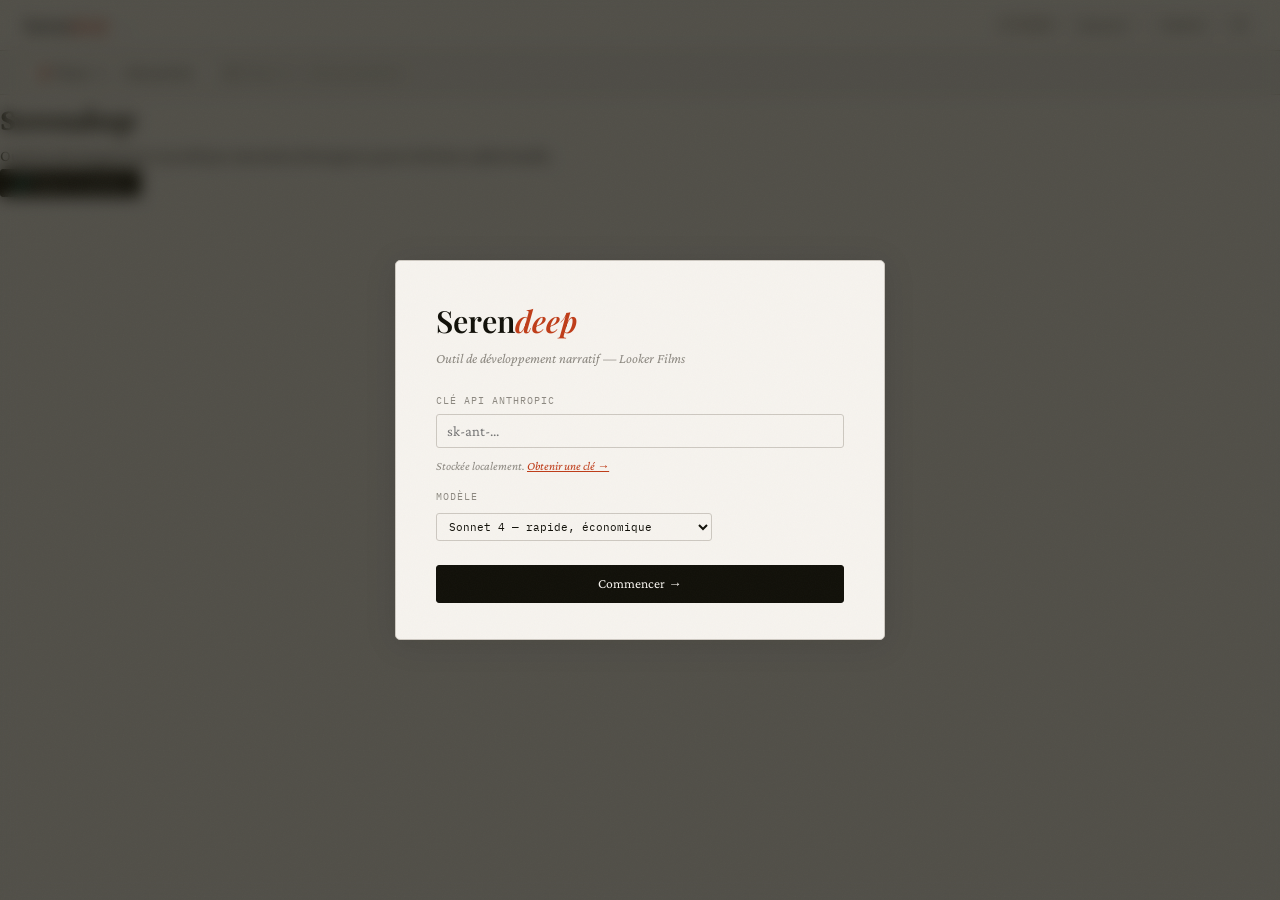
==== index.html @ 2fc007d0 "Add files via upload" ====
<!DOCTYPE html>
<html lang="fr">
<head>
<meta charset="UTF-8">
<meta name="viewport" content="width=device-width, initial-scale=1.0">
<title>Serendeep v2.1 — Tab Nuages</title>
<meta name="description" content="Outil de développement narratif par saturation/émergence">

<style>
/* ══════════════════════════════════════════
   SERENDEEP - Phase 1
   Looker Films - Outil de développement narratif
   ══════════════════════════════════════════ */

@import url('https://fonts.googleapis.com/css2?family=Playfair+Display:ital,wght@0,400;0,600;1,400&family=IBM+Plex+Mono:wght@300;400&family=Crimson+Pro:wght@300;400;500;600&display=swap');

/* === RESET & BASE === */
*,*::before,*::after{box-sizing:border-box;margin:0;padding:0}

:root{
  /* Palette papier/encre */
  --ink:#111009;
  --paper:#f6f3ee;
  --paper2:#edeae4;
  --paper3:#e2ddd6;
  --white:#fff;
  
  /* Accents */
  --accent:#bf3c18;
  --muted:#8c8880;
  --border:#cdc8c0;
  --green:#3a6b49;
  --orange:#c47a1a;
  --blue:#2a5a8a;
  --purple:#6b3a8a;
  
  /* Ombres */
  --shadow:0 1px 8px rgba(17,16,9,.07),0 2px 20px rgba(17,16,9,.04);
  --shadow-lg:0 4px 32px rgba(17,16,9,.12);
}

html,body{
  height:100%;
  background:var(--paper);
  color:var(--ink);
  font-family:'Crimson Pro',serif;
  font-size:16px;
  line-height:1.55;
}

/* Texture papier */
body::after{
  content:'';
  position:fixed;
  inset:0;
  pointer-events:none;
  z-index:9999;
  opacity:.4;
  background-image:url("data:image/svg+xml,%3Csvg xmlns='http://www.w3.org/2000/svg' width='200' height='200'%3E%3Cfilter id='n'%3E%3CfeTurbulence type='fractalNoise' baseFrequency='.85' numOctaves='4' stitchTiles='stitch'/%3E%3C/filter%3E%3Crect width='200' height='200' filter='url(%23n)' opacity='.07'/%3E%3C/svg%3E");
}

#app{
  display:flex;
  flex-direction:column;
  height:100vh;
  overflow:hidden;
}

/* === HEADER === */
#hdr{
  display:flex;
  align-items:center;
  justify-content:space-between;
  padding:11px 24px;
  border-bottom:1px solid var(--border);
  background:rgba(246,243,238,.94);
  backdrop-filter:blur(10px);
  flex-shrink:0;
  z-index:50;
}

.hdr-l{
  display:flex;
  align-items:baseline;
  gap:14px;
}

.logo{
  font-family:'Playfair Display',serif;
  font-size:1.1rem;
  font-weight:600;
}

.logo em{
  color:var(--accent);
  font-style:italic;
}

#proj-lbl{
  font-family:'IBM Plex Mono',monospace;
  font-size:.67rem;
  color:var(--muted);
  cursor:pointer;
  border-bottom:1px dashed var(--border);
  padding-bottom:1px;
  transition:color .15s;
  max-width:220px;
  overflow:hidden;
  text-overflow:ellipsis;
  white-space:nowrap;
}

#proj-lbl:hover{color:var(--ink)}

#ctr{
  font-family:'IBM Plex Mono',monospace;
  font-size:.62rem;
  background:var(--paper3);
  padding:2px 8px;
  border-radius:20px;
  color:var(--muted);
}

.hdr-r{
  display:flex;
  gap:7px;
  align-items:center;
}

/* === PHASE SWITCHER === */
#phase-switcher{
  display:flex;
  gap:0;
  padding:8px 24px;
  border-bottom:1px solid var(--border);
  background:var(--paper2);
}

.phase-btn{
  font-family:'IBM Plex Mono',monospace;
  font-size:.72rem;
  padding:6px 16px;
  border:none;
  background:transparent;
  color:var(--muted);
  cursor:pointer;
  transition:all .2s;
  border-radius:3px;
  display:flex;
  align-items:center;
  gap:6px;
}

.phase-btn:hover{
  background:var(--paper);
  color:var(--ink);
}

.phase-btn.active{
  background:var(--paper);
  color:var(--ink);
  font-weight:500;
}

.phase-dot{
  font-size:.9rem;
  line-height:1;
}

.phase-btn.active .phase-dot{
  color:var(--accent);
}

/* === BUTTONS === */
.btn{
  font-family:'Crimson Pro',serif;
  font-size:.85rem;
  padding:5px 13px;
  border-radius:3px;
  border:1px solid var(--border);
  background:transparent;
  color:var(--ink);
  cursor:pointer;
  transition:all .15s;
}

.btn:hover{
  background:var(--paper2);
  border-color:var(--muted);
}

.btn-ink{
  background:var(--ink);
  color:var(--paper);
  border-color:var(--ink);
}

.btn-ink:hover{
  background:#2c2a26;
}

.btn-sm{
  font-size:.77rem;
  padding:4px 10px;
}

.btn-danger{
  color:var(--accent);
}

.btn-danger:hover{
  background:#fdf0ec;
  border-color:#e8a898;
}

.btn-green{
  color:var(--green);
  border-color:var(--green);
}

.btn-green:hover{
  background:#eef6f1;
}

.btn-ghost{
  border-color:transparent;
}

.btn-ghost:hover{
  background:var(--paper2);
  border-color:var(--border);
}

/* === TABS === */
#tabs{
  display:flex;
  padding:0 24px;
  border-bottom:1px solid var(--border);
  background:var(--paper);
  flex-shrink:0;
}

.tab{
  font-family:'IBM Plex Mono',monospace;
  font-size:.68rem;
  letter-spacing:.1em;
  text-transform:uppercase;
  padding:10px 16px;
  border:none;
  background:none;
  color:var(--muted);
  cursor:pointer;
  border-bottom:2px solid transparent;
  margin-bottom:-1px;
  transition:all .15s;
}

.tab:hover{color:var(--ink)}

.tab.on{
  color:var(--ink);
  border-bottom-color:var(--accent);
}

/* === MAIN === */
#main{
  flex:1;
  overflow:hidden;
  display:flex;
  position:relative;
}

.sec{
  display:none;
  flex:1;
  overflow-y:auto;
  padding:22px 24px;
  flex-direction:column;
}

.sec.on{display:flex}

/* === TOOLBAR === */
.toolbar{
  display:flex;
  gap:6px;
  align-items:center;
  flex-wrap:wrap;
  margin-bottom:16px;
}

.fbtn{
  font-family:'IBM Plex Mono',monospace;
  font-size:.63rem;
  letter-spacing:.07em;
  text-transform:uppercase;
  padding:4px 11px;
  border-radius:2px;
  border:1px solid var(--border);
  background:transparent;
  color:var(--muted);
  cursor:pointer;
  transition:all .15s;
}

.fbtn:hover,.fbtn.on{
  background:var(--ink);
  color:var(--paper);
  border-color:var(--ink);
}

.tsep{
  width:1px;
  height:20px;
  background:var(--border);
  margin:0 2px;
}

.srch-w{
  position:relative;
  display:flex;
  align-items:center;
}

.srch-w svg{
  position:absolute;
  left:8px;
  color:var(--muted);
  pointer-events:none;
}

#srch{
  font-family:'Crimson Pro',serif;
  font-size:.87rem;
  padding:5px 10px 5px 28px;
  border:1px solid var(--border);
  border-radius:3px;
  background:var(--white);
  color:var(--ink);
  outline:none;
  width:190px;
  transition:border-color .15s;
}

#srch:focus{border-color:var(--muted)}
#srch::placeholder{color:var(--muted);font-style:italic}

/* === ADD FORM === */
#add-form{
  background:var(--white);
  border:1px dashed var(--border);
  border-radius:4px;
  padding:13px;
  margin-bottom:16px;
  display:none;
  flex-direction:column;
  gap:9px;
}

#add-form.on{display:flex}

#add-txt{
  font-family:'Crimson Pro',serif;
  font-size:.92rem;
  line-height:1.6;
  padding:9px;
  border:1px solid var(--border);
  border-radius:3px;
  resize:vertical;
  min-height:80px;
  background:var(--paper);
  color:var(--ink);
  outline:none;
  transition:border-color .15s;
}

#add-txt:focus{border-color:var(--muted)}

.form-row{
  display:flex;
  gap:7px;
  align-items:center;
}

.img-drop{
  flex:1;
  border:1px dashed var(--border);
  border-radius:3px;
  padding:7px 10px;
  text-align:center;
  cursor:pointer;
  font-size:.78rem;
  color:var(--muted);
  font-style:italic;
  transition:all .15s;
}

.img-drop:hover,.img-drop.drag{
  background:var(--paper2);
  border-color:var(--muted);
}

#img-in{display:none}

/* === CLOUD GRID === */
#cgrid{
  display:grid;
  grid-template-columns:repeat(auto-fill,minmax(225px,1fr));
  gap:11px;
  align-content:start;
}

.ccard{
  background:var(--white);
  border:1px solid var(--border);
  border-radius:4px;
  padding:12px;
  cursor:pointer;
  transition:all .17s;
  position:relative;
  box-shadow:var(--shadow);
  display:flex;
  flex-direction:column;
  min-height:105px;
  user-select:none;
}

.ccard:hover{
  box-shadow:var(--shadow-lg);
  transform:translateY(-1px);
}

.ccard.sel{
  border:2px solid var(--green);
  box-shadow:0 0 0 3px rgba(58,107,73,.13),var(--shadow);
}

.ccard.si{border-left:3px solid var(--orange)}
.ccard.se{opacity:.56;background:var(--paper2)}
.ccard.sc{border-left:3px solid var(--green)}
.ccard.sv{border-top:2px solid var(--green)}

.chk{
  position:absolute;
  top:8px;
  right:8px;
  width:16px;
  height:16px;
  border:1.5px solid var(--border);
  border-radius:3px;
  display:flex;
  align-items:center;
  justify-content:center;
  font-size:9px;
  background:var(--white);
  transition:all .13s;
  pointer-events:none;
}

.ccard.sel .chk{
  background:var(--green);
  border-color:var(--green);
  color:var(--paper);
}

.cimg-w{
  position:relative;
  margin-bottom:7px;
}

.cimg-w img{
  width:100%;
  height:76px;
  object-fit:cover;
  border-radius:2px;
  display:block;
}

.rm-img{
  position:absolute;
  top:3px;
  right:3px;
  width:17px;
  height:17px;
  background:rgba(17,16,9,.6);
  color:white;
  border:none;
  border-radius:2px;
  cursor:pointer;
  font-size:10px;
  display:flex;
  align-items:center;
  justify-content:center;
  opacity:0;
  transition:opacity .13s;
}

.cimg-w:hover .rm-img{opacity:1}

.ctxt{
  font-size:.85rem;
  line-height:1.5;
  flex:1;
  overflow:hidden;
  display:-webkit-box;
  -webkit-line-clamp:5;
  -webkit-box-orient:vertical;
}

.cmeaning{
  font-size:.77rem;
  color:var(--green);
  font-style:italic;
  line-height:1.45;
  margin-top:6px;
  padding-top:5px;
  border-top:1px solid #d4e8db;
}

.cfooter{
  display:flex;
  gap:4px;
  margin-top:8px;
  align-items:center;
  flex-wrap:wrap;
}

.tag{
  font-family:'IBM Plex Mono',monospace;
  font-size:.58rem;
  letter-spacing:.04em;
  padding:2px 5px;
  border-radius:2px;
  border:1px solid var(--border);
  color:var(--muted);
  cursor:pointer;
  transition:all .13s;
}

.tag:hover{background:var(--paper2)}

.t-imp{
  color:var(--orange);
  border-color:var(--orange);
  background:#fdf6ee;
}

.t-exp{background:var(--paper3)}

.t-cmb{
  color:var(--green);
  border-color:var(--green);
  background:#eef6f1;
}

.cacts{
  display:flex;
  gap:2px;
  margin-left:auto;
}

.icbtn{
  background:none;
  border:none;
  cursor:pointer;
  color:var(--muted);
  font-size:.78rem;
  padding:2px 4px;
  border-radius:2px;
  transition:all .13s;
}

.icbtn:hover{
  background:var(--paper2);
  color:var(--ink);
}

.icbtn.del:hover{color:var(--accent)}

.legend{
  display:flex;
  gap:14px;
  margin-top:14px;
  padding-top:11px;
  border-top:1px solid var(--border);
}

.li{
  display:flex;
  align-items:center;
  gap:5px;
  font-size:.76rem;
  color:var(--muted);
}

.ls{
  width:13px;
  height:13px;
  border-radius:2px;
  border:2px solid currentColor;
  flex-shrink:0;
}

.ls.lx{
  border-color:var(--border);
  background:var(--paper3);
}

.ls.li_{border-color:var(--orange)}
.ls.lc{border-color:var(--green)}

.empty{
  grid-column:1/-1;
  display:flex;
  flex-direction:column;
  align-items:center;
  gap:9px;
  padding:46px 20px;
  color:var(--muted);
  text-align:center;
  font-style:italic;
}

.empty .ei{
  font-size:1.7rem;
  opacity:.3;
}

/* === TESTS === */
#sec-tests{gap:14px}

.tgrid{
  display:grid;
  grid-template-columns:1fr 1fr;
  gap:14px;
  flex:1;
  min-height:0;
}

.panel{
  background:var(--white);
  border:1px solid var(--border);
  border-radius:4px;
  padding:16px;
  display:flex;
  flex-direction:column;
  box-shadow:var(--shadow);
  overflow:hidden;
}

.ptitle{
  font-family:'IBM Plex Mono',monospace;
  font-size:.63rem;
  letter-spacing:.1em;
  text-transform:uppercase;
  color:var(--muted);
  margin-bottom:12px;
  padding-bottom:9px;
  border-bottom:1px solid var(--paper3);
  display:flex;
  align-items:center;
  justify-content:space-between;
}

.chips{
  display:flex;
  flex-wrap:wrap;
  gap:5px;
  margin-bottom:10px;
  min-height:30px;
}

.chip{
  font-family:'Crimson Pro',serif;
  font-size:.8rem;
  padding:3px 9px;
  background:var(--paper2);
  border:1px solid var(--border);
  border-radius:20px;
  display:flex;
  align-items:center;
  gap:5px;
}

.chip-x{
  cursor:pointer;
  color:var(--muted);
  line-height:1;
  font-size:.88rem;
  transition:color .12s;
}

.chip-x:hover{color:var(--accent)}

/* Analyse mode buttons */
.mode-bar{
  display:flex;
  gap:5px;
  margin-bottom:10px;
}

.mdbtn{
  font-family:'IBM Plex Mono',monospace;
  font-size:.6rem;
  letter-spacing:.06em;
  text-transform:uppercase;
  padding:4px 10px;
  border-radius:2px;
  border:1px solid var(--border);
  background:transparent;
  color:var(--muted);
  cursor:pointer;
  transition:all .13s;
}

.mdbtn:hover{
  border-color:var(--muted);
  color:var(--ink);
}

.mdbtn.on-dev{
  background:var(--ink);
  color:var(--paper);
  border-color:var(--ink);
}

.mdbtn.on-psy{
  background:var(--purple);
  color:var(--paper);
  border-color:var(--purple);
}

.mdbtn.on-res{
  background:var(--accent);
  color:var(--paper);
  border-color:var(--accent);
}

.aout{
  font-size:.88rem;
  line-height:1.7;
  color:var(--ink);
  flex:1;
  overflow-y:auto;
  white-space:pre-wrap;
  padding:9px;
  background:var(--paper);
  border-radius:3px;
  min-height:90px;
}

.aout.ph{
  color:var(--muted);
  font-style:italic;
}

.abar{
  display:flex;
  gap:7px;
  align-items:center;
  margin-top:9px;
  border-top:1px solid var(--paper3);
  padding-top:9px;
}

.nminput{
  flex:1;
  font-family:'Crimson Pro',serif;
  font-size:.86rem;
  padding:5px 9px;
  border:1px solid var(--border);
  border-radius:3px;
  background:var(--paper);
  color:var(--ink);
  outline:none;
}

.nminput:focus{border-color:var(--muted)}

.slist{
  display:flex;
  flex-direction:column;
  gap:6px;
  overflow-y:auto;
  flex:1;
}

.si{
  padding:9px 12px;
  border:1px solid var(--border);
  border-radius:3px;
  transition:all .13s;
  display:flex;
  align-items:flex-start;
  gap:9px;
}

.si:hover{background:var(--paper2)}

.si-body{
  flex:1;
  min-width:0;
}

.si-name{
  font-size:.88rem;
  font-weight:500;
  margin-bottom:2px;
}

.si-desc{
  font-size:.74rem;
  color:var(--muted);
  white-space:nowrap;
  overflow:hidden;
  text-overflow:ellipsis;
}

.si-acts{
  display:flex;
  gap:4px;
  flex-shrink:0;
}

/* === TEASER === */
#sec-teaser{gap:14px}

.tagrid{
  display:grid;
  grid-template-columns:3fr 2fr;
  gap:14px;
  flex:1;
  min-height:0;
}

.tsrc{
  font-family:'IBM Plex Mono',monospace;
  font-size:.63rem;
  color:var(--muted);
  margin-bottom:7px;
  font-style:italic;
}

.tarea{
  font-family:'Crimson Pro',serif;
  font-size:1rem;
  line-height:1.82;
  padding:14px;
  border:1px solid var(--border);
  border-radius:3px;
  background:var(--paper);
  color:var(--ink);
  outline:none;
  resize:none;
  flex:1;
  min-height:180px;
  transition:border-color .15s;
  width:100%;
}

.tarea:focus{border-color:var(--muted)}

.tctrl{
  display:flex;
  gap:7px;
  margin-top:9px;
  align-items:center;
}

.ph2btn{
  background:var(--green);
  color:white;
  border:none;
  padding:6px 14px;
  border-radius:3px;
  font-family:'Crimson Pro',serif;
  font-size:.86rem;
  cursor:pointer;
  transition:background .15s;
}

.ph2btn:hover{background:#2f5a3b}

/* === PROJETS SECTION === */
#sec-projets{gap:0}

.proj-grid{
  display:grid;
  grid-template-columns:repeat(auto-fill,minmax(260px,1fr));
  gap:12px;
  margin-top:20px;
}

.proj-card{
  background:var(--white);
  border:1px solid var(--border);
  border-radius:4px;
  padding:18px;
  box-shadow:var(--shadow);
  cursor:pointer;
  transition:all .17s;
  position:relative;
}

.proj-card:hover{
  box-shadow:var(--shadow-lg);
  transform:translateY(-1px);
}

.proj-card.active-proj{
  border:2px solid var(--green);
  background:#f6fbf7;
}

.proj-card-name{
  font-family:'Playfair Display',serif;
  font-size:1rem;
  font-style:italic;
  margin-bottom:4px;
}

.proj-card-meta{
  font-family:'IBM Plex Mono',monospace;
  font-size:.62rem;
  color:var(--muted);
}

.proj-card-acts{
  display:flex;
  gap:5px;
  margin-top:12px;
}

.new-proj-form{
  background:var(--white);
  border:1px dashed var(--border);
  border-radius:4px;
  padding:16px;
  display:none;
  flex-direction:column;
  gap:9px;
  margin-top:12px;
}

.new-proj-form.on{display:flex}

/* === JOURNAL === */
#journal-modal{
  position:fixed;
  inset:0;
  background:rgba(17,16,9,.5);
  backdrop-filter:blur(4px);
  z-index:450;
  display:none;
  align-items:center;
  justify-content:center;
}

#journal-modal.on{display:flex}

#journal-inner{
  background:var(--paper);
  border:1px solid var(--border);
  border-radius:5px;
  width:580px;
  max-width:95vw;
  max-height:80vh;
  display:flex;
  flex-direction:column;
  box-shadow:var(--shadow-lg);
}

#journal-hdr{
  padding:16px 20px;
  border-bottom:1px solid var(--border);
  display:flex;
  align-items:center;
  gap:10px;
}

#journal-hdr h3{
  flex:1;
  font-family:'Playfair Display',serif;
  font-size:1rem;
  font-style:italic;
}

#journal-list{
  flex:1;
  overflow-y:auto;
  padding:14px 20px;
  display:flex;
  flex-direction:column;
  gap:6px;
}

.jentry{
  display:flex;
  gap:10px;
  align-items:baseline;
  padding:6px 0;
  border-bottom:1px solid var(--paper3);
}

.jentry:last-child{border-bottom:none}

.jtime{
  font-family:'IBM Plex Mono',monospace;
  font-size:.6rem;
  color:var(--muted);
  flex-shrink:0;
  width:82px;
}

.jtype{
  font-family:'IBM Plex Mono',monospace;
  font-size:.6rem;
  letter-spacing:.06em;
  text-transform:uppercase;
  flex-shrink:0;
  width:90px;
}

.jtype.jt-nuage{color:var(--blue)}
.jtype.jt-sens{color:var(--green)}
.jtype.jt-combo{color:var(--orange)}
.jtype.jt-teaser{color:var(--accent)}
.jtype.jt-analyse{color:var(--purple)}

.jtxt{
  font-size:.83rem;
  color:var(--ink);
  flex:1;
  line-height:1.4;
}

/* === DIALOG PANEL === */
#dlgp{
  position:fixed;
  top:0;
  right:0;
  width:900px;
  max-width:95vw;
  height:100vh;
  background:rgba(246,243,238,.96);
  backdrop-filter:blur(14px);
  border-left:1px solid var(--border);
  box-shadow:-2px 0 24px rgba(17,16,9,.09);
  display:flex;
  flex-direction:column;
  transform:translateX(100%);
  transition:transform .27s cubic-bezier(.4,0,.2,1);
  z-index:200;
}

#dlgp.on{transform:translateX(0)}

#dlghdr{
  padding:14px 16px;
  border-bottom:1px solid var(--border);
  display:flex;
  align-items:center;
  gap:9px;
  flex-shrink:0;
}

#dlgtitle{
  font-family:'IBM Plex Mono',monospace;
  font-size:.66rem;
  letter-spacing:.1em;
  text-transform:uppercase;
  color:var(--muted);
  flex:1;
}

#dlgmode{
  font-family:'IBM Plex Mono',monospace;
  font-size:.6rem;
  padding:2px 7px;
  background:var(--paper3);
  border-radius:10px;
  color:var(--muted);
}

#dlgctx{
  padding:9px 16px;
  font-size:.78rem;
  color:var(--muted);
  font-style:italic;
  border-bottom:1px solid var(--border);
  line-height:1.45;
  max-height:68px;
  overflow:hidden;
  display:none;
}

/* Dialog mode selector */
#dlg-mode-bar{
  display:flex;
  gap:4px;
  padding:8px 16px;
  border-bottom:1px solid var(--border);
  flex-shrink:0;
}

.dlgmdbtn{
  font-family:'IBM Plex Mono',monospace;
  font-size:.58rem;
  letter-spacing:.07em;
  text-transform:uppercase;
  padding:3px 8px;
  border-radius:2px;
  border:1px solid var(--border);
  background:transparent;
  color:var(--muted);
  cursor:pointer;
  transition:all .13s;
  flex:1;
  text-align:center;
}

.dlgmdbtn:hover{
  border-color:var(--muted);
  color:var(--ink);
}

.dlgmdbtn.on-dev{
  background:var(--ink);
  color:var(--paper);
  border-color:var(--ink);
}

.dlgmdbtn.on-exp{
  background:var(--blue);
  color:var(--paper);
  border-color:var(--blue);
}

.dlgmdbtn.on-psy{
  background:var(--purple);
  color:var(--paper);
  border-color:var(--purple);
}

.dlgmdbtn.on-res{
  background:var(--accent);
  color:var(--paper);
  border-color:var(--accent);
}

/* Dialogue extraction layout */
#dlg-main-content{
  flex:1;
  display:flex;
  overflow:hidden;
}

#dlg-dialogue-zone{
  flex:65%;
  display:flex;
  flex-direction:column;
  border-right:1px solid var(--border);
}

#dlg-extracted-zone{
  flex:35%;
  display:flex;
  flex-direction:column;
  background:var(--paper2);
}

#dlg-extracted-header{
  padding:12px 16px;
  border-bottom:1px solid var(--border);
  font-family:'IBM Plex Mono',monospace;
  font-size:.65rem;
  letter-spacing:.1em;
  text-transform:uppercase;
  color:var(--muted);
}

#dlg-extracted-list{
  flex:1;
  overflow-y:auto;
  padding:12px;
  display:flex;
  flex-direction:column;
  gap:8px;
}

.extracted-item{
  background:var(--white);
  border:1px solid var(--border);
  border-radius:3px;
  padding:10px;
  font-size:.85rem;
  line-height:1.5;
}

.extracted-item-label{
  font-family:'IBM Plex Mono',monospace;
  font-size:.7rem;
  color:var(--muted);
  margin-bottom:4px;
  text-transform:uppercase;
}

.extracted-item-text{
  color:var(--ink);
}

.extracted-item-actions{
  display:flex;
  gap:6px;
  margin-top:8px;
  padding-top:8px;
  border-top:1px solid var(--border);
}

#dlg-extracted-empty{
  padding:40px 20px;
  text-align:center;
  color:var(--muted);
  font-size:.85rem;
  font-style:italic;
}

/* Extract selection button */
#extract-selection-btn{
  position:fixed;
  background:var(--accent);
  color:var(--white);
  border:none;
  padding:6px 12px;
  border-radius:3px;
  font-family:'IBM Plex Mono',monospace;
  font-size:.7rem;
  text-transform:uppercase;
  cursor:pointer;
  box-shadow:var(--shadow);
  z-index:300;
  display:none;
}

#extract-selection-btn:hover{
  background:#a03315;
}

/* Extract modal */
.extract-modal{
  position:fixed;
  inset:0;
  background:rgba(17,16,9,.6);
  backdrop-filter:blur(4px);
  z-index:400;
  display:flex;
  align-items:center;
  justify-content:center;
}

.extract-modal-inner{
  background:var(--paper);
  border:1px solid var(--border);
  border-radius:6px;
  width:600px;
  max-width:95vw;
  box-shadow:var(--shadow-lg);
  padding:20px;
}

.extract-modal-title{
  font-family:'Playfair Display',serif;
  font-size:1.1rem;
  font-style:italic;
  margin-bottom:16px;
}

.extract-modal-textarea{
  width:100%;
  min-height:120px;
  font-family:'Crimson Pro',serif;
  font-size:.95rem;
  line-height:1.7;
  padding:12px;
  border:1px solid var(--border);
  border-radius:4px;
  background:var(--white);
  resize:vertical;
  margin-bottom:12px;
}

.extract-modal-label-input{
  width:100%;
  font-family:'IBM Plex Mono',monospace;
  font-size:.8rem;
  padding:8px 12px;
  border:1px solid var(--border);
  border-radius:3px;
  background:var(--white);
  margin-bottom:16px;
}

.extract-modal-actions{
  display:flex;
  gap:10px;
  justify-content:flex-end;
}

#dlgmsgs{
  flex:1;
  overflow-y:auto;
  padding:12px 16px;
  display:flex;
  flex-direction:column;
  gap:10px;
}

.msg{
  display:flex;
  flex-direction:column;
  gap:3px;
  max-width:90%;
}

.mu{
  align-self:flex-end;
  align-items:flex-end;
}

.mc{align-self:flex-start}

.mb{
  padding:8px 12px;
  border-radius:3px;
  font-size:.84rem;
  line-height:1.6;
  white-space:pre-wrap;
}

.mu .mb{
  background:var(--ink);
  color:var(--paper);
}

.mc .mb{
  background:var(--white);
  border:1px solid var(--border);
  font-style:italic;
}

.mc.mc-exp .mb{
  border-color:var(--blue);
  background:#f0f6ff;
}

.mc.mc-psy .mb{
  border-color:var(--purple);
  background:#faf6ff;
}

.mc.mc-res .mb{
  border-color:var(--accent);
  background:#fff8f6;
}

.mlbl{
  font-family:'IBM Plex Mono',monospace;
  font-size:.57rem;
  color:var(--muted);
  letter-spacing:.05em;
}

#dlginp-a{
  padding:10px 16px;
  border-top:1px solid var(--border);
  display:flex;
  gap:6px;
  flex-shrink:0;
}

#dlginp{
  flex:1;
  font-family:'Crimson Pro',serif;
  font-size:.86rem;
  padding:7px 9px;
  border:1px solid var(--border);
  border-radius:3px;
  background:var(--paper);
  color:var(--ink);
  outline:none;
  resize:none;
  height:52px;
  line-height:1.5;
  transition:border-color .15s;
}

#dlginp:focus{border-color:var(--muted)}

#dlg-meaning-zone{
  padding:10px 16px;
  border-top:1px solid var(--border);
  background:var(--paper2);
  flex-shrink:0;
}

#dlg-meaning-lbl{
  font-family:'IBM Plex Mono',monospace;
  font-size:.58rem;
  letter-spacing:.1em;
  text-transform:uppercase;
  color:var(--muted);
  margin-bottom:5px;
}

#dlg-meaning-txt{
  width:100%;
  font-family:'Crimson Pro',serif;
  font-size:.84rem;
  padding:6px 9px;
  border:1px solid var(--border);
  border-radius:3px;
  background:var(--white);
  color:var(--ink);
  outline:none;
  resize:none;
  height:48px;
  line-height:1.5;
  transition:border-color .15s;
}

#dlg-meaning-txt:focus{border-color:var(--green)}

#dlg-meaning-bar{
  display:flex;
  gap:5px;
  margin-top:5px;
  align-items:center;
}

.meaning-status{
  font-size:.74rem;
  color:var(--green);
  font-style:italic;
  flex:1;
}

/* === GLOBAL MODAL === */
#gm{
  position:fixed;
  inset:0;
  background:rgba(17,16,9,.5);
  backdrop-filter:blur(4px);
  z-index:300;
  display:none;
  align-items:center;
  justify-content:center;
}

#gm.on{display:flex}

#gmi{
  background:var(--paper);
  border:1px solid var(--border);
  border-radius:5px;
  width:640px;
  max-width:95vw;
  max-height:80vh;
  display:flex;
  flex-direction:column;
  box-shadow:var(--shadow-lg);
}

#gmhdr{
  padding:16px 20px;
  border-bottom:1px solid var(--border);
  display:flex;
  align-items:center;
  gap:10px;
}

#gmtitle{
  flex:1;
  font-family:'Playfair Display',serif;
  font-size:1.05rem;
  font-style:italic;
}

#gmmsgs{
  flex:1;
  overflow-y:auto;
  padding:16px 20px;
  display:flex;
  flex-direction:column;
  gap:12px;
}

#gminpa{
  padding:12px 20px;
  border-top:1px solid var(--border);
  display:flex;
  gap:7px;
  flex-shrink:0;
}

#gminp{
  flex:1;
  font-family:'Crimson Pro',serif;
  font-size:.88rem;
  padding:8px 11px;
  border:1px solid var(--border);
  border-radius:3px;
  background:var(--paper);
  color:var(--ink);
  outline:none;
  resize:none;
  height:60px;
  line-height:1.5;
  transition:border-color .15s;
}

#gminp:focus{border-color:var(--muted)}

/* === SETUP MODAL === */
#sm{
  position:fixed;
  inset:0;
  background:rgba(17,16,9,.72);
  backdrop-filter:blur(8px);
  z-index:500;
  display:flex;
  align-items:center;
  justify-content:center;
}

#smi{
  background:var(--paper);
  border:1px solid var(--border);
  border-radius:5px;
  padding:36px 40px;
  width:490px;
  max-width:95vw;
  box-shadow:var(--shadow-lg);
}

.slogo{
  font-family:'Playfair Display',serif;
  font-size:1.9rem;
  font-weight:600;
  margin-bottom:4px;
}

.slogo em{
  color:var(--accent);
  font-style:italic;
}

.ssub{
  color:var(--muted);
  font-size:.86rem;
  font-style:italic;
  margin-bottom:24px;
}

.fg{
  display:flex;
  flex-direction:column;
  gap:5px;
  margin-bottom:14px;
}

.fl{
  font-family:'IBM Plex Mono',monospace;
  font-size:.63rem;
  letter-spacing:.1em;
  text-transform:uppercase;
  color:var(--muted);
}

.fi{
  font-family:'Crimson Pro',serif;
  font-size:.92rem;
  padding:8px 10px;
  border:1px solid var(--border);
  border-radius:3px;
  background:var(--paper);
  color:var(--ink);
  outline:none;
  transition:border-color .15s;
}

.fi:focus{border-color:var(--muted)}

.snote{
  font-size:.76rem;
  color:var(--muted);
  font-style:italic;
  line-height:1.5;
  margin-top:4px;
}

.snote a{color:var(--accent)}

.setup-row{
  display:flex;
  gap:8px;
  align-items:center;
  margin-top:4px;
}

.model-sel{
  font-family:'IBM Plex Mono',monospace;
  font-size:.7rem;
  padding:5px 8px;
  border:1px solid var(--border);
  border-radius:3px;
  background:var(--paper);
  color:var(--ink);
  outline:none;
  cursor:pointer;
}

/* === COMPARE === */
#cpm{
  position:fixed;
  inset:0;
  background:rgba(17,16,9,.5);
  backdrop-filter:blur(4px);
  z-index:400;
  display:none;
  align-items:center;
  justify-content:center;
}

#cpm.on{display:flex}

#cpmi{
  background:var(--paper);
  border:1px solid var(--border);
  border-radius:5px;
  width:800px;
  max-width:96vw;
  max-height:82vh;
  display:flex;
  flex-direction:column;
  box-shadow:var(--shadow-lg);
}

#cpmhdr{
  padding:14px 20px;
  border-bottom:1px solid var(--border);
  display:flex;
  align-items:center;
  gap:10px;
}

#cpmhdr h3{
  flex:1;
  font-family:'Playfair Display',serif;
  font-size:.98rem;
  font-style:italic;
}

#cpmbody{
  display:grid;
  grid-template-columns:1fr 1fr;
  flex:1;
  overflow:hidden;
}

.ccol{
  padding:18px;
  overflow-y:auto;
  border-right:1px solid var(--border);
}

.ccol:last-child{border-right:none}

.cctitle{
  font-family:'IBM Plex Mono',monospace;
  font-size:.65rem;
  color:var(--muted);
  margin-bottom:10px;
  text-transform:uppercase;
  letter-spacing:.08em;
}

.ccitem{
  padding:7px 9px;
  background:var(--white);
  border:1px solid var(--border);
  border-radius:3px;
  font-size:.84rem;
  line-height:1.45;
  margin-bottom:5px;
}

.ccana{
  font-size:.86rem;
  line-height:1.68;
  font-style:italic;
  white-space:pre-wrap;
  color:var(--ink);
  margin-top:12px;
}

/* === NOTIF === */
#notif{
  position:fixed;
  bottom:20px;
  left:50%;
  transform:translateX(-50%) translateY(14px);
  background:var(--ink);
  color:var(--paper);
  padding:8px 16px;
  border-radius:3px;
  font-size:.82rem;
  opacity:0;
  transition:all .22s;
  z-index:9998;
  pointer-events:none;
  white-space:nowrap;
}

#notif.on{
  opacity:1;
  transform:translateX(-50%) translateY(0);
}

/* === LOADING === */
.loading{
  display:inline-flex;
  gap:4px;
  align-items:center;
}

.loading span{
  width:5px;
  height:5px;
  background:var(--muted);
  border-radius:50%;
  animation:db 1.2s infinite;
}

.loading span:nth-child(2){animation-delay:.2s}
.loading span:nth-child(3){animation-delay:.4s}

@keyframes db{
  0%,80%,100%{
    transform:translateY(0);
    opacity:.4;
  }
  40%{
    transform:translateY(-5px);
    opacity:1;
  }
}

/* === SCROLLBAR === */
::-webkit-scrollbar{width:4px;height:4px}
::-webkit-scrollbar-track{background:transparent}
::-webkit-scrollbar-thumb{background:var(--border);border-radius:2px}

.fi-ta{
  font-family:'Crimson Pro',serif;
  font-size:.85rem;
  padding:7px 9px;
  border:1px solid var(--border);
  border-radius:3px;
  background:var(--paper);
  color:var(--ink);
  outline:none;
  resize:none;
  line-height:1.5;
  transition:border-color .15s;
}

.fi-ta:focus{border-color:var(--muted)}

/* PHASE 2 MAP NODES */
.mapnode{background:var(--paper);border:2px solid var(--border);border-radius:4px;padding:8px 16px;font-size:.85rem;cursor:pointer;transition:all .15s;display:inline-block}
.mapnode:hover{border-color:var(--accent);box-shadow:var(--shadow)}
.mapnode.done{border-color:var(--green);background:#f6fbf7}

/* NARRATIVE CLOUDS CARDS */
.ncloud-card{background:var(--white);border:2px solid var(--border);border-radius:4px;padding:14px;display:flex;align-items:flex-start;gap:10px;transition:all .17s;cursor:pointer}
.ncloud-card:hover{box-shadow:var(--shadow-lg);transform:translateY(-1px)}
.ncloud-card.selected{border-color:var(--green);background:#f6fbf7}
.ncloud-check{width:18px;height:18px;cursor:pointer;flex-shrink:0;margin-top:2px}
.ncloud-name{font-size:.92rem;font-weight:600;margin-bottom:4px;color:var(--ink)}
.ncloud-desc{font-size:.8rem;line-height:1.5;color:var(--muted)}

/* TIMELINE VISUAL */
.timeline-point{display:flex;align-items:center;gap:12px;padding:10px;border-left:3px solid var(--border);margin-bottom:8px;transition:all .15s}
.timeline-point:hover{border-left-color:var(--accent);background:var(--paper2)}
.timeline-minute{font-family:'IBM Plex Mono',monospace;font-size:.7rem;color:var(--muted);width:60px;flex-shrink:0}
.timeline-label{font-weight:600;font-size:.88rem;color:var(--ink)}
.timeline-desc{font-size:.78rem;color:var(--muted);line-height:1.4;margin-top:3px}

/* ACTS */
.act-tab{font-family:'IBM Plex Mono',monospace;font-size:.68rem;letter-spacing:.08em;text-transform:uppercase;padding:8px 14px;border:none;background:transparent;color:var(--muted);cursor:pointer;border-bottom:2px solid transparent;transition:all .15s}
.act-tab:hover{color:var(--ink)}
.act-tab.active{color:var(--ink);border-bottom-color:var(--accent)}
.act-tab.validated{color:var(--green)}

/* ACT CLOUDS WITH LEVELS */
.act-clouds-section{margin-bottom:20px}
.level-group{margin-bottom:16px}
.level-header{font-family:'IBM Plex Mono',monospace;font-size:.65rem;letter-spacing:.1em;text-transform:uppercase;color:var(--muted);margin-bottom:8px;display:flex;align-items:center;gap:6px}
.level-badge{width:14px;height:14px;border-radius:50%;flex-shrink:0}
.level-badge.l1{background:#bf3c18}
.level-badge.l2{background:#c47a1a}
.level-badge.l3{background:#3a6b49}

.act-cloud-item{background:var(--white);border:1px solid var(--border);border-radius:3px;padding:10px;margin-bottom:6px;transition:all .15s}
.act-cloud-item:hover{box-shadow:var(--shadow)}
.act-cloud-content{width:100%}
.act-cloud-text{flex:1;font-size:.85rem;line-height:1.5;margin-bottom:8px}
.act-cloud-textarea{width:100%;min-height:80px;font-family:'Crimson Pro',serif;font-size:.85rem;line-height:1.6;padding:8px;border:1px solid var(--border);border-radius:3px;background:var(--paper);resize:vertical;margin-top:8px}
.act-cloud-header{display:flex;align-items:flex-start;gap:10px}
.act-cloud-actions{display:flex;gap:4px;flex-shrink:0}
.level-btn{font-family:'IBM Plex Mono',monospace;font-size:.65rem;padding:3px 7px;border-radius:2px;border:1px solid var(--border);background:transparent;color:var(--muted);cursor:pointer;transition:all .13s}
.level-btn:hover{background:var(--paper2)}
.level-btn.active{border-color:transparent;color:white}
.level-btn.l1.active{background:#bf3c18}
.level-btn.l2.active{background:#c47a1a}
.level-btn.l3.active{background:#3a6b49}

.act-narrative{margin:20px 0}
.act-narrative-label{font-family:'IBM Plex Mono',monospace;font-size:.65rem;letter-spacing:.1em;text-transform:uppercase;color:var(--muted);margin-bottom:8px}
.act-narrative-area{width:100%;min-height:200px;font-family:'Crimson Pro',serif;font-size:.95rem;line-height:1.8;padding:14px;border:1px solid var(--border);border-radius:4px;background:var(--paper);resize:vertical}

/* CONTINUITY MODE SELECT */
.continuity-mode-select{font-family:'IBM Plex Mono',monospace;font-size:.75rem;padding:6px 10px;border:1px solid var(--border);border-radius:3px;background:var(--white);color:var(--ink);cursor:pointer}

/* COMPLETENESS TABS */
.completeness-tab{font-family:'IBM Plex Mono',monospace;font-size:.75rem;padding:8px 16px;border:none;background:transparent;color:var(--muted);cursor:pointer;border-bottom:2px solid transparent;transition:all .2s}
.completeness-tab:hover{color:var(--ink)}
.completeness-tab.active{color:var(--accent);border-bottom-color:var(--accent)}
.completeness-tab-content{padding-top:12px}

/* CONTINUITY MODAL */
.continuity-modal{position:fixed;inset:0;background:rgba(17,16,9,.6);backdrop-filter:blur(4px);z-index:500;display:flex;align-items:center;justify-content:center;animation:fadeIn .2s}
.continuity-modal-inner{background:var(--paper);border:1px solid var(--border);border-radius:6px;width:700px;max-width:95vw;max-height:85vh;display:flex;flex-direction:column;box-shadow:var(--shadow-lg)}
.continuity-modal-header{padding:16px 20px;border-bottom:1px solid var(--border);display:flex;align-items:center;justify-content:space-between}
.continuity-modal-title{font-family:'Playfair Display',serif;font-size:1.1rem;font-style:italic;color:var(--ink)}
.continuity-modal-body{flex:1;overflow-y:auto;padding:20px}
.continuity-modal-footer{padding:16px 20px;border-top:1px solid var(--border);display:flex;gap:10px;justify-content:flex-end}
.continuity-textarea{width:100%;min-height:300px;font-family:'Crimson Pro',serif;font-size:.95rem;line-height:1.8;padding:14px;border:1px solid var(--border);border-radius:4px;background:var(--white);resize:vertical}
.continuity-controls{display:flex;gap:8px;margin-bottom:16px;align-items:center}
@keyframes fadeIn{from{opacity:0}to{opacity:1}}

/* ═══════════════════════════════════════════
   TIMELINE & CARDS
   ═══════════════════════════════════════════ */

/* Timeline container */
.timeline-section{margin:20px 0}
.timeline-header{display:flex;align-items:center;justify-content:space-between;margin-bottom:16px}
.timeline-title{font-family:'IBM Plex Mono',monospace;font-size:.65rem;letter-spacing:.1em;text-transform:uppercase;color:var(--muted)}

/* Timeline grid */
.timeline-grid{position:relative;background:var(--paper2);border:1px solid var(--border);border-radius:4px;padding:16px;min-height:200px}
.timeline-ruler{display:flex;border-bottom:2px solid var(--border);padding-bottom:8px;margin-bottom:16px;position:relative}
.timeline-marker{flex:1;text-align:center;font-family:'IBM Plex Mono',monospace;font-size:.7rem;color:var(--muted);position:relative}
.timeline-marker::before{content:'';position:absolute;bottom:-10px;left:50%;width:1px;height:6px;background:var(--border)}
.timeline-marker:first-child{text-align:left}
.timeline-marker:last-child{text-align:right}

/* Timeline drop zone */
.timeline-dropzone{min-height:150px;position:relative;border:2px dashed transparent;border-radius:4px;transition:all .2s}
.timeline-dropzone.drag-over{border-color:var(--accent);background:rgba(191,60,24,.05)}

/* Timeline card */
.timeline-card{position:absolute;background:var(--white);border:2px solid;border-radius:4px;padding:8px 10px;cursor:grab;transition:box-shadow .2s;min-width:100px;max-width:200px}
.timeline-card:active{cursor:grabbing}
.timeline-card:hover{box-shadow:var(--shadow)}
.timeline-card.level-1{border-color:#bf3c18}
.timeline-card.level-2{border-color:#c47a1a}
.timeline-card.level-3{border-color:#3a6b49}
.timeline-card.expanded{position:relative;max-width:none;z-index:10}

.timeline-card-header{display:flex;align-items:center;gap:8px;margin-bottom:4px}
.timeline-card-level{font-family:'IBM Plex Mono',monospace;font-size:.65rem;font-weight:600;padding:2px 6px;border-radius:2px;color:white}
.timeline-card-level.l1{background:#bf3c18}
.timeline-card-level.l2{background:#c47a1a}
.timeline-card-level.l3{background:#3a6b49}
.timeline-card-time{font-family:'IBM Plex Mono',monospace;font-size:.65rem;color:var(--muted)}
.timeline-card-actions{margin-left:auto;display:flex;gap:4px;opacity:0;transition:opacity .2s}
.timeline-card:hover .timeline-card-actions{opacity:1}

.timeline-card-text{font-size:.8rem;line-height:1.4;color:var(--ink);max-height:40px;overflow:hidden;text-overflow:ellipsis}
.timeline-card.expanded .timeline-card-text{max-height:none;margin-bottom:8px}

.timeline-card-expanded-content{display:none;border-top:1px solid var(--border);padding-top:8px;margin-top:8px}
.timeline-card.expanded .timeline-card-expanded-content{display:block}

.timeline-card-levels{display:flex;gap:4px;margin-bottom:8px}
.timeline-card-level-btn{font-family:'IBM Plex Mono',monospace;font-size:.65rem;padding:4px 10px;border-radius:2px;border:1px solid var(--border);background:var(--paper);color:var(--muted);cursor:pointer;transition:all .15s}
.timeline-card-level-btn:hover{background:var(--paper2)}
.timeline-card-level-btn.active{border-color:transparent;color:white}
.timeline-card-level-btn.active.l1{background:#bf3c18}
.timeline-card-level-btn.active.l2{background:#c47a1a}
.timeline-card-level-btn.active.l3{background:#3a6b49}

.timeline-card-notes{width:100%;min-height:60px;font-family:'Crimson Pro',serif;font-size:.85rem;line-height:1.6;padding:8px;border:1px solid var(--border);border-radius:3px;background:var(--paper);resize:vertical;margin-bottom:8px}

.timeline-card-footer{display:flex;gap:6px;justify-content:flex-end}

/* Panel nuages disponibles */
.timeline-clouds-panel{margin-bottom:20px}
.timeline-clouds-header{font-family:'IBM Plex Mono',monospace;font-size:.65rem;letter-spacing:.1em;text-transform:uppercase;color:var(--muted);margin-bottom:8px;display:flex;align-items:center;justify-content:space-between}
.timeline-clouds-list{display:flex;flex-wrap:wrap;gap:8px;padding:12px;background:var(--paper2);border:1px solid var(--border);border-radius:4px;min-height:60px}
.timeline-cloud-chip{padding:6px 10px;background:var(--white);border:1px solid var(--border);border-radius:3px;font-size:.8rem;cursor:grab;transition:all .2s;display:flex;align-items:center;gap:6px}
.timeline-cloud-chip:hover{border-color:var(--accent);box-shadow:var(--shadow)}
.timeline-cloud-chip:active{cursor:grabbing}
.timeline-cloud-chip-level{width:10px;height:10px;border-radius:50%;flex-shrink:0}
.timeline-cloud-chip-level.l1{background:#bf3c18}
.timeline-cloud-chip-level.l2{background:#c47a1a}
.timeline-cloud-chip-level.l3{background:#3a6b49}

/* Optimal order modal */
.optimal-order-modal{position:fixed;inset:0;background:rgba(17,16,9,.6);backdrop-filter:blur(4px);z-index:500;display:flex;align-items:center;justify-content:center;animation:fadeIn .2s}
.optimal-order-inner{background:var(--paper);border:1px solid var(--border);border-radius:6px;width:800px;max-width:95vw;max-height:85vh;display:flex;flex-direction:column;box-shadow:var(--shadow-lg)}
.optimal-order-header{padding:16px 20px;border-bottom:1px solid var(--border)}
.optimal-order-title{font-family:'Playfair Display',serif;font-size:1.1rem;font-style:italic;color:var(--ink)}
.optimal-order-body{flex:1;overflow-y:auto;padding:20px}
.optimal-order-section{margin-bottom:20px}
.optimal-order-section-title{font-family:'IBM Plex Mono',monospace;font-size:.7rem;letter-spacing:.1em;text-transform:uppercase;color:var(--muted);margin-bottom:8px}
.optimal-order-footer{padding:16px 20px;border-top:1px solid var(--border);display:flex;gap:10px;justify-content:flex-end}

.optimal-timeline-preview{display:flex;align-items:center;gap:8px;padding:16px;background:var(--paper2);border:1px solid var(--border);border-radius:4px;overflow-x:auto}
.optimal-preview-card{padding:8px 12px;background:var(--white);border:2px solid;border-radius:3px;font-size:.75rem;white-space:nowrap;flex-shrink:0}
.optimal-preview-card.level-1{border-color:#bf3c18}
.optimal-preview-card.level-2{border-color:#c47a1a}
.optimal-preview-card.level-3{border-color:#3a6b49}
.optimal-preview-arrow{color:var(--muted);font-size:1.2rem;flex-shrink:0}


/* ═══════════════════════════════════════════
   CLOUDS TAB - NEW ARCHITECTURE
   ═══════════════════════════════════════════ */

/* Header */
.clouds-header{
  display:flex;
  align-items:center;
  gap:16px;
  margin-bottom:20px;
  flex-wrap:wrap;
}

.clouds-filters{
  display:flex;
  gap:6px;
  flex:1;
}

.filter-btn{
  font-family:'IBM Plex Mono',monospace;
  font-size:.7rem;
  padding:6px 12px;
  border:1px solid var(--border);
  background:var(--paper);
  color:var(--muted);
  border-radius:3px;
  cursor:pointer;
  transition:all .15s;
}

.filter-btn:hover{
  background:var(--paper2);
  border-color:var(--muted);
}

.filter-btn.active{
  background:var(--ink);
  color:var(--paper);
  border-color:var(--ink);
}

.clouds-search{
  flex:0 0 200px;
}

.clouds-search input{
  width:100%;
  padding:6px 12px;
  border:1px solid var(--border);
  border-radius:3px;
  font-family:'Crimson Pro',serif;
  font-size:.9rem;
}

/* Add Form */
.add-form{
  display:none;
  background:var(--white);
  border:2px solid var(--accent);
  border-radius:4px;
  padding:20px;
  margin-bottom:20px;
  box-shadow:var(--shadow-lg);
}

.add-form.visible{
  display:block;
  animation:fadeIn .2s;
}

.add-form-inner h3{
  font-family:'Playfair Display',serif;
  font-size:1.1rem;
  font-style:italic;
  margin-bottom:16px;
}

.add-form textarea{
  width:100%;
  padding:12px;
  border:1px solid var(--border);
  border-radius:3px;
  font-family:'Crimson Pro',serif;
  font-size:.95rem;
  line-height:1.6;
  resize:vertical;
  margin-bottom:16px;
}

.form-row{
  display:flex;
  gap:16px;
  margin-bottom:16px;
}

.form-group{
  flex:1;
}

.form-group label{
  display:block;
  font-family:'IBM Plex Mono',monospace;
  font-size:.7rem;
  text-transform:uppercase;
  color:var(--muted);
  margin-bottom:6px;
}

.form-group select{
  width:100%;
  padding:8px 12px;
  border:1px solid var(--border);
  border-radius:3px;
  font-family:'Crimson Pro',serif;
  font-size:.9rem;
  background:var(--white);
}

.image-drop-zone{
  border:2px dashed var(--border);
  border-radius:3px;
  padding:20px;
  text-align:center;
  color:var(--muted);
  transition:all .2s;
}

.image-drop-zone.drag-over{
  border-color:var(--accent);
  background:rgba(191,60,24,.05);
}

.form-actions{
  display:flex;
  gap:10px;
  justify-content:flex-end;
}

/* Clouds Grid */
.clouds-grid{
  display:grid;
  grid-template-columns:repeat(auto-fill,minmax(300px,1fr));
  gap:16px;
}

/* Cloud Card */
.cloud-card{
  background:var(--white);
  border:2px solid var(--border);
  border-radius:4px;
  padding:16px;
  transition:all .2s;
  position:relative;
}

.cloud-card:hover{
  box-shadow:var(--shadow-lg);
  transform:translateY(-2px);
}

.cloud-card.cloud-important{
  border-color:var(--accent);
  background:rgba(191,60,24,.02);
}

.cloud-card.cloud-explored{
  border-color:var(--green);
}

.cloud-card.cloud-with-meaning{
  border-left:4px solid var(--green);
}

.cloud-level-badge{
  position:absolute;
  top:12px;
  right:12px;
  font-family:'IBM Plex Mono',monospace;
  font-size:.65rem;
  font-weight:600;
  padding:3px 8px;
  border-radius:2px;
  color:white;
}

.cloud-level-1 .cloud-level-badge{
  background:var(--accent);
}

.cloud-level-2 .cloud-level-badge{
  background:var(--orange);
}

.cloud-level-3 .cloud-level-badge{
  background:var(--green);
}

.cloud-image{
  position:relative;
  margin-bottom:12px;
}

.cloud-image img{
  width:100%;
  height:150px;
  object-fit:cover;
  border-radius:3px;
}

.cloud-remove-image{
  position:absolute;
  top:8px;
  right:8px;
  width:24px;
  height:24px;
  border-radius:50%;
  border:none;
  background:rgba(0,0,0,.6);
  color:white;
  cursor:pointer;
  opacity:0;
  transition:opacity .2s;
}

.cloud-image:hover .cloud-remove-image{
  opacity:1;
}

.cloud-text{
  font-size:.9rem;
  line-height:1.6;
  margin-bottom:12px;
}

.cloud-meaning{
  background:var(--paper2);
  border-left:3px solid var(--green);
  padding:10px;
  font-size:.85rem;
  font-style:italic;
  color:var(--muted);
  margin-bottom:12px;
  border-radius:0 3px 3px 0;
}

.cloud-footer{
  display:flex;
  gap:6px;
  align-items:center;
  flex-wrap:wrap;
}

.cloud-btn{
  font-family:'IBM Plex Mono',monospace;
  font-size:.65rem;
  padding:5px 10px;
  border:1px solid var(--border);
  background:transparent;
  color:var(--muted);
  border-radius:2px;
  cursor:pointer;
  transition:all .15s;
}

.cloud-btn:hover{
  background:var(--paper2);
  border-color:var(--muted);
}

.cloud-btn.active{
  background:var(--accent);
  color:white;
  border-color:var(--accent);
}

.cloud-btn-important.active{
  background:var(--accent);
}

.cloud-btn-explored.active{
  background:var(--green);
  border-color:var(--green);
}

.cloud-btn-delete{
  margin-left:auto;
  width:24px;
  height:24px;
  border-radius:50%;
  border:1px solid var(--border);
  background:transparent;
  color:var(--muted);
  cursor:pointer;
  transition:all .15s;
}

.cloud-btn-delete:hover{
  background:var(--accent);
  color:white;
  border-color:var(--accent);
}

/* Empty State */
.empty-state{
  grid-column:1/-1;
  text-align:center;
  padding:60px 20px;
  color:var(--muted);
}

.empty-icon{
  font-size:4rem;
  margin-bottom:16px;
  opacity:.3;
}

.empty-text{
  font-size:1.1rem;
  margin-bottom:8px;
}

</style>

</head>
<body>
<body>

<!-- ══════════════════════════════════════════
     SETUP MODAL
     ══════════════════════════════════════════ -->
<div id="sm">
  <div id="smi">
    <div class="slogo">Seren<em>deep</em></div>
    <div class="ssub">Outil de développement narratif — Looker Films</div>
    <div class="fg">
      <label class="fl">Clé API Anthropic</label>
      <input class="fi" id="s-key" type="password" placeholder="sk-ant-..." autocomplete="off">
      <div class="snote">Stockée localement. <a href="https://console.anthropic.com/account/keys" target="_blank" rel="noopener">Obtenir une clé →</a></div>
    </div>
    <div class="fg">
      <label class="fl">Modèle</label>
      <div class="setup-row">
        <select class="model-sel" id="s-model">
          <option value="claude-sonnet-4-20250514">Sonnet 4 — rapide, économique</option>
          <option value="claude-opus-4-20250514">Opus 4 — plus nuancé, plus coûteux</option>
        </select>
      </div>
    </div>
    <button class="btn btn-ink" id="s-done" style="width:100%;margin-top:10px;padding:10px">Commencer →</button>
  </div>
</div>

<!-- ══════════════════════════════════════════
     APPLICATION
     ══════════════════════════════════════════ -->
<div id="app">
  
  <!-- HEADER -->
  <div id="hdr">
    <div class="hdr-l">
      <div class="logo">Seren<em>deep</em></div>
      <div id="proj-lbl">—</div>
    </div>
    <div class="hdr-r">
      <div id="ctr">0 nuages</div>
      <button class="btn btn-sm" title="Journal de bord">◷ Journal</button>
      <button class="btn btn-sm" title="Exporter">↓ Exporter</button>
      <button class="btn btn-sm" title="Paramètres">⚙</button>
    </div>
  </div>
  
  <!-- PHASE SWITCHER -->
  <div id="phase-switcher">
    <button class="phase-btn active" data-phase="1">
      <span class="phase-dot">●</span>
      <span>Phase 1 — Saturation</span>
    </button>
    <button class="phase-btn" data-phase="2">
      <span class="phase-dot">●</span>
      <span>Phase 2 — Structuration</span>
    </button>
  </div>
  
  <!-- MAIN CONTENT -->
  <div id="main">
    
    <!-- HOME / WELCOME -->
    <div id="home">
      <h1>Seren<em>deep</em></h1>
      <p>Outil de développement narratif par saturation/émergence pour la fiction audiovisuelle.</p>
      <button class="btn btn-ink" onclick="window.serendeep.app.runTests()">🧪 Tester le système</button>
    </div>
    
    <!-- TABS NAVIGATION (Phase 1) -->
    <div id="tabs" style="display:none;">
      <button class="tab active" data-tab="clouds">Nuages</button>
      <button class="tab" data-tab="tests">Combinaisons</button>
      <button class="tab" data-tab="teaser">Teaser</button>
    </div>
    
    <!-- TAB CLOUDS -->
    <div id="sec-clouds" class="sec">
      
      <!-- Header avec filtres et recherche -->
      <div class="clouds-header">
        <div class="clouds-filters">
          <button class="filter-btn active" data-filter="all">Tous</button>
          <button class="filter-btn" data-filter="important">Importants</button>
          <button class="filter-btn" data-filter="explored">Explorés</button>
          <button class="filter-btn" data-filter="unused">Non utilisés</button>
          <button class="filter-btn" data-filter="withimg">Avec images</button>
        </div>
        <div class="clouds-search">
          <input type="text" id="cloud-search" placeholder="Rechercher..." />
        </div>
        <button class="btn btn-ink" id="add-cloud-btn">+ Déposer un nuage</button>
      </div>

      <!-- Formulaire ajout nuage -->
      <div id="add-cloud-form" class="add-form">
        <div class="add-form-inner">
          <h3>Nouveau nuage</h3>
          <textarea id="add-cloud-text" placeholder="Écrivez votre idée intuitive..." rows="4"></textarea>
          
          <div class="form-row">
            <div class="form-group">
              <label>Niveau narratif</label>
              <select id="add-cloud-level">
                <option value="1">N1 — Récit maître</option>
                <option value="2">N2 — Sous-intrigue</option>
                <option value="3">N3 — Texture</option>
              </select>
            </div>
          </div>

          <div class="form-group">
            <label>Image (optionnel)</label>
            <div id="cloud-image-drop" class="image-drop-zone">
              Glissez une image ou <input type="file" id="cloud-image-input" accept="image/*" style="display:inline;width:auto;" />
            </div>
            <div id="cloud-image-preview" style="display:none;margin-top:10px;">
              <img src="" alt="Preview" style="max-width:200px;border-radius:3px;" />
              <button class="btn btn-sm" onclick="window.serendeep.cloudsUI.clearImage()">Supprimer</button>
            </div>
          </div>

          <div class="form-actions">
            <button class="btn cancel-btn">Annuler</button>
            <button class="btn btn-ink submit-btn">Déposer</button>
          </div>
        </div>
      </div>

      <!-- Grille des nuages -->
      <div id="clouds-grid" class="clouds-grid">
        <div class="empty-state">
          <div class="empty-icon">◌</div>
          <div class="empty-text">Aucun nuage pour le moment</div>
          <p style="color:var(--muted);font-size:0.85rem;margin-top:8px;">
            Déposez vos premières idées intuitives
          </p>
        </div>
      </div>

    </div>
    
    <!-- TAB TESTS (Combinaisons) -->
    <div id="sec-tests" class="sec">
      <div class="panel">
        <div class="ptitle">Combinaisons</div>
        <p style="color:var(--muted);">Section en cours de migration...</p>
      </div>
    </div>
    
    <!-- TAB TEASER -->
    <div id="sec-teaser" class="sec">
      <div class="panel">
        <div class="ptitle">Teaser</div>
        <p style="color:var(--muted);">Section en cours de migration...</p>
      </div>
    </div>
    
  </div><!-- end main -->
</div><!-- end app -->

<!-- JavaScript Modules -->

<script>
// ═══════════════════════════════════════════════════════════
// SERENDEEP v2.1 - CODE JAVASCRIPT INTÉGRÉ
// ═══════════════════════════════════════════════════════════

(function() {
'use strict';

// ═══ utils.js ═══
/**
 * SERENDEEP - CORE UTILITIES
 * Fonctions utilitaires globales
 */

/**
 * Raccourci pour document.getElementById
 * @param {string} x - ID de l'élément
 * @returns {HTMLElement|null}
 */
const id = (x) => document.getElementById(x);

/**
 * Échappe les caractères HTML pour prévenir XSS
 * @param {string} s - Chaîne à échapper
 * @returns {string}
 */
const esc = (s) => 
  String(s)
    .replace(/&/g, '&amp;')
    .replace(/</g, '&lt;')
    .replace(/>/g, '&gt;')
    .replace(/"/g, '&quot;');

/**
 * Génère un ID unique
 * @returns {string}
 */
const generateId = () => {
  return Date.now().toString(36) + Math.random().toString(36).substring(2);
};

/**
 * Génère un UID pour les nuages
 * @param {number} counter - Compteur de nuages
 * @returns {string}
 */
const generateCloudId = (counter) => {
  return `c${counter}_${Date.now().toString(36)}`;
};

/**
 * Debounce function
 * @param {Function} func - Fonction à debouncer
 * @param {number} wait - Délai en ms
 * @returns {Function}
 */
const debounce = (func, wait) => {
  let timeout;
  return function executedFunction(...args) {
    const later = () => {
      clearTimeout(timeout);
      func(...args);
    };
    clearTimeout(timeout);
    timeout = setTimeout(later, wait);
  };
};

/**
 * Formate une date en format lisible
 * @param {number} timestamp - Timestamp
 * @returns {string}
 */
const formatDate = (timestamp) => {
  const date = new Date(timestamp);
  return date.toLocaleDateString('fr-FR', {
    day: '2-digit',
    month: '2-digit',
    year: 'numeric',
    hour: '2-digit',
    minute: '2-digit'
  });
};

/**
 * Compresse une image en base64
 * @param {string} dataUrl - URL de l'image
 * @param {Function} callback - Callback avec l'image compressée
 * @param {number} maxWidth - Largeur max (défaut: 800)
 * @param {number} quality - Qualité (défaut: 0.8)
 */
const compressImage = (dataUrl, callback, maxWidth = 800, quality = 0.8) => {
  const img = new Image();
  img.onload = () => {
    const canvas = document.createElement('canvas');
    let width = img.width;
    let height = img.height;
    
    if (width > maxWidth) {
      height = (height * maxWidth) / width;
      width = maxWidth;
    }
    
    canvas.width = width;
    canvas.height = height;
    
    const ctx = canvas.getContext('2d');
    ctx.drawImage(img, 0, 0, width, height);
    
    callback(canvas.toDataURL('image/jpeg', quality));
  };
  img.src = dataUrl;
};

/**
 * Copie du texte dans le presse-papiers
 * @param {string} text - Texte à copier
 * @returns {Promise<void>}
 */
const copyToClipboard = async (text) => {
  try {
    await navigator.clipboard.writeText(text);
    return true;
  } catch (err) {
    console.error('Erreur copie presse-papiers:', err);
    return false;
  }
};

/**
 * Télécharge du contenu en tant que fichier
 * @param {string} content - Contenu du fichier
 * @param {string} filename - Nom du fichier
 * @param {string} mimeType - Type MIME
 */
const downloadFile = (content, filename, mimeType = 'text/plain') => {
  const blob = new Blob([content], { type: mimeType });
  const url = URL.createObjectURL(blob);
  const link = document.createElement('a');
  link.href = url;
  link.download = filename;
  document.body.appendChild(link);
  link.click();
  document.body.removeChild(link);
  URL.revokeObjectURL(url);
};

// ═══ events.js ═══
/**
 * SERENDEEP - EVENT BUS
 * Système d'événements pour communication inter-modules
 */

class EventBus {
  constructor() {
    this.events = {};
  }

  /**
   * Écoute un événement
   * @param {string} event - Nom de l'événement
   * @param {Function} callback - Fonction callback
   * @returns {Function} Fonction pour unsubscribe
   */
  on(event, callback) {
    if (!this.events[event]) {
      this.events[event] = [];
    }
    this.events[event].push(callback);
    
    // Retourne une fonction pour unsubscribe
    return () => this.off(event, callback);
  }

  /**
   * Arrête d'écouter un événement
   * @param {string} event - Nom de l'événement
   * @param {Function} callback - Fonction callback à retirer
   */
  off(event, callback) {
    if (!this.events[event]) return;
    
    this.events[event] = this.events[event].filter(cb => cb !== callback);
    
    if (this.events[event].length === 0) {
      delete this.events[event];
    }
  }

  /**
   * Émet un événement
   * @param {string} event - Nom de l'événement
   * @param {*} data - Données à passer aux listeners
   */
  emit(event, data) {
    if (!this.events[event]) return;
    
    this.events[event].forEach(callback => {
      try {
        callback(data);
      } catch (error) {
        console.error(`Erreur dans listener de l'événement "${event}":`, error);
      }
    });
  }

  /**
   * Écoute un événement une seule fois
   * @param {string} event - Nom de l'événement
   * @param {Function} callback - Fonction callback
   */
  once(event, callback) {
    const onceCallback = (data) => {
      callback(data);
      this.off(event, onceCallback);
    };
    this.on(event, onceCallback);
  }

  /**
   * Supprime tous les listeners
   */
  clear() {
    this.events = {};
  }

  /**
   * Liste tous les événements enregistrés
   * @returns {string[]}
   */
  getEvents() {
    return Object.keys(this.events);
  }
}

// Instance singleton
const eventBus = new EventBus();

// Export de la classe pour tests

/**
 * ÉVÉNEMENTS STANDARDS DE L'APPLICATION
 */
const EVENTS = {
  // Projets
  PROJECT_CREATED: 'project:created',
  PROJECT_LOADED: 'project:loaded',
  PROJECT_SWITCHED: 'project:switched',
  PROJECT_DELETED: 'project:deleted',
  PROJECT_UPDATED: 'project:updated',
  
  // Nuages
  CLOUD_CREATED: 'cloud:created',
  CLOUD_UPDATED: 'cloud:updated',
  CLOUD_DELETED: 'cloud:deleted',
  CLOUD_STATE_CHANGED: 'cloud:stateChanged',
  
  // Combinaisons
  COMBO_SELECTED: 'combo:selected',
  COMBO_SAVED: 'combo:saved',
  COMBO_LOADED: 'combo:loaded',
  COMBO_DELETED: 'combo:deleted',
  
  // Dialogues
  DIALOGUE_OPENED: 'dialogue:opened',
  DIALOGUE_CLOSED: 'dialogue:closed',
  DIALOGUE_MESSAGE_SENT: 'dialogue:messageSent',
  DIALOGUE_MESSAGE_RECEIVED: 'dialogue:messageReceived',
  
  // UI
  TAB_CHANGED: 'ui:tabChanged',
  PHASE_CHANGED: 'ui:phaseChanged',
  NOTIFICATION_SHOWN: 'ui:notificationShown',
  
  // État
  STATE_CHANGED: 'state:changed',
  STATE_SAVED: 'state:saved',
  STATE_LOADED: 'state:loaded'
};

// ═══ storage.js ═══
/**
 * SERENDEEP - STORAGE
 * Abstraction de localStorage avec gestion d'erreurs
 */

import { eventBus, EVENTS } from './events.js';

class Storage {
  constructor() {
    this.storageKey = 'serendeep_data';
    this.configKey = 'serendeep_config';
  }

  /**
   * Vérifie si localStorage est disponible
   * @returns {boolean}
   */
  isAvailable() {
    try {
      const test = '__storage_test__';
      localStorage.setItem(test, test);
      localStorage.removeItem(test);
      return true;
    } catch (e) {
      console.error('localStorage non disponible:', e);
      return false;
    }
  }

  /**
   * Sauvegarde les données complètes
   * @param {Object} data - Données à sauvegarder
   * @returns {boolean} Succès
   */
  save(data) {
    if (!this.isAvailable()) {
      console.error('localStorage non disponible');
      return false;
    }

    try {
      const json = JSON.stringify(data);
      localStorage.setItem(this.storageKey, json);
      eventBus.emit(EVENTS.STATE_SAVED, data);
      return true;
    } catch (error) {
      console.error('Erreur sauvegarde localStorage:', error);
      
      // Si quota dépassé, essayer de compresser
      if (error.name === 'QuotaExceededError') {
        console.warn('Quota localStorage dépassé');
      }
      
      return false;
    }
  }

  /**
   * Charge les données
   * @returns {Object|null}
   */
  load() {
    if (!this.isAvailable()) {
      return null;
    }

    try {
      const json = localStorage.getItem(this.storageKey);
      if (!json) return null;
      
      const data = JSON.parse(json);
      eventBus.emit(EVENTS.STATE_LOADED, data);
      return data;
    } catch (error) {
      console.error('Erreur chargement localStorage:', error);
      return null;
    }
  }

  /**
   * Sauvegarde la configuration
   * @param {Object} config - Configuration
   * @returns {boolean}
   */
  saveConfig(config) {
    if (!this.isAvailable()) return false;

    try {
      localStorage.setItem(this.configKey, JSON.stringify(config));
      return true;
    } catch (error) {
      console.error('Erreur sauvegarde config:', error);
      return false;
    }
  }

  /**
   * Charge la configuration
   * @returns {Object|null}
   */
  loadConfig() {
    if (!this.isAvailable()) return null;

    try {
      const json = localStorage.getItem(this.configKey);
      return json ? JSON.parse(json) : null;
    } catch (error) {
      console.error('Erreur chargement config:', error);
      return null;
    }
  }

  /**
   * Supprime les données
   * @returns {boolean}
   */
  clear() {
    if (!this.isAvailable()) return false;

    try {
      localStorage.removeItem(this.storageKey);
      return true;
    } catch (error) {
      console.error('Erreur suppression données:', error);
      return false;
    }
  }

  /**
   * Supprime toutes les données Serendeep
   * @returns {boolean}
   */
  clearAll() {
    if (!this.isAvailable()) return false;

    try {
      localStorage.removeItem(this.storageKey);
      localStorage.removeItem(this.configKey);
      return true;
    } catch (error) {
      console.error('Erreur suppression complète:', error);
      return false;
    }
  }

  /**
   * Exporte les données en JSON
   * @returns {string|null}
   */
  exportJSON() {
    const data = this.load();
    if (!data) return null;

    try {
      return JSON.stringify(data, null, 2);
    } catch (error) {
      console.error('Erreur export JSON:', error);
      return null;
    }
  }

  /**
   * Importe des données depuis JSON
   * @param {string} json - Données JSON
   * @returns {boolean}
   */
  importJSON(json) {
    try {
      const data = JSON.parse(json);
      return this.save(data);
    } catch (error) {
      console.error('Erreur import JSON:', error);
      return false;
    }
  }

  /**
   * Récupère la taille utilisée en localStorage
   * @returns {number} Taille en octets
   */
  getSize() {
    if (!this.isAvailable()) return 0;

    try {
      const json = localStorage.getItem(this.storageKey);
      return json ? new Blob([json]).size : 0;
    } catch (error) {
      return 0;
    }
  }

  /**
   * Récupère la taille formatée
   * @returns {string}
   */
  getFormattedSize() {
    const bytes = this.getSize();
    if (bytes === 0) return '0 B';
    
    const k = 1024;
    const sizes = ['B', 'KB', 'MB'];
    const i = Math.floor(Math.log(bytes) / Math.log(k));
    
    return Math.round((bytes / Math.pow(k, i)) * 100) / 100 + ' ' + sizes[i];
  }
}

// Instance singleton
const storage = new Storage();

// Export de la classe pour tests


// ═══ state.js ═══
/**
 * SERENDEEP - STATE MANAGEMENT
 * Gestion centralisée de l'état de l'application
 */

import { eventBus, EVENTS } from './events.js';

import { generateId } from './utils.js';

/**
 * Structure d'un projet vide
 */
function createEmptyProject(name = 'Nouveau Projet', author = 'Auteur') {
  return {
    id: `p${generateId()}`,
    name,
    author,
    createdAt: Date.now(),
    updatedAt: Date.now(),
    
    // Phase 1: Saturation
    clouds: [],
    combo: [],
    savedCombos: [],
    teaserText: '',
    teaserFrom: null,
    teaserAnalysis: null,
    teaserValidated: false,
    
    // Dialogues & états temporaires
    dlgH: {},  // Dialogues par nuage
    gblH: [],  // Dialogue global
    tdlgH: [], // Dialogue teaser
    focId: null,
    filter: 'all',
    comboMode: 'dev',
    dlgMode: 'exp',
    
    // Compteurs
    nid: 1,
    
    // Journal
    journal: [],
    
    // Stockage temporaire
    comboDialogueTemp: {},
    comboExtractedTemp: {},
    comboModesTemp: {},
    
    // Phase 2: Structuration
    phase2: {
      active: false,
      activatedAt: null,
      brief: {
        format: '',
        duration: 0,
        target: '',
        tone: '',
        references: '',
        validated: false
      },
      teaser: {
        v1: '',
        v2: null,
        v2_history: [],
        analysis_v1: null,
        validated: false
      },
      logline: {
        proposals: [],
        final: '',
        validated: false
      },
      selected_narrative_clouds: [],
      structure: {
        type: '',
        based_on: [],
        name: '',
        schema: null,
        validated: false
      },
      characters: [],
      synopsis: {
        acte1: { text: '', validated: false },
        acte2: { text: '', validated: false },
        acte3: { text: '', validated: false }
      },
      noteIntention: {
        text: '',
        validated: false
      },
      reports: [],
      current_report_id: null
    }
  };
}

class State {
  constructor() {
    // Configuration globale
    this.config = {
      apiKey: '',
      model: 'claude-sonnet-4-20250514'
    };
    
    // Projets
    this.projects = {};
    this.activeProjectId = null;
    
    // Initialisation
    this.loadFromStorage();
  }

  /**
   * Charge l'état depuis localStorage
   */
  loadFromStorage() {
    // Charger config
    const savedConfig = storage.loadConfig();
    if (savedConfig) {
      this.config = { ...this.config, ...savedConfig };
    }
    
    // Charger projets
    const savedData = storage.load();
    if (savedData) {
      this.projects = savedData.projects || {};
      this.activeProjectId = savedData.activeProjectId || null;
    }
    
    eventBus.emit(EVENTS.STATE_LOADED);
  }

  /**
   * Sauvegarde l'état dans localStorage
   * @returns {boolean}
   */
  save() {
    const data = {
      projects: this.projects,
      activeProjectId: this.activeProjectId,
      version: '1.0',
      savedAt: Date.now()
    };
    
    const success = storage.save(data);
    if (success) {
      eventBus.emit(EVENTS.STATE_SAVED, data);
    }
    return success;
  }

  /**
   * Sauvegarde la configuration
   * @returns {boolean}
   */
  saveConfig() {
    return storage.saveConfig(this.config);
  }

  /**
   * Récupère le projet actif
   * @returns {Object}
   */
  getCurrentProject() {
    if (!this.activeProjectId || !this.projects[this.activeProjectId]) {
      return createEmptyProject();
    }
    return this.projects[this.activeProjectId];
  }

  /**
   * Crée un nouveau projet
   * @param {string} name - Nom du projet
   * @param {string} author - Auteur
   * @returns {Object}
   */
  createProject(name, author) {
    const project = createEmptyProject(name, author);
    this.projects[project.id] = project;
    this.activeProjectId = project.id;
    
    this.save();
    eventBus.emit(EVENTS.PROJECT_CREATED, project);
    
    return project;
  }

  /**
   * Bascule vers un projet
   * @param {string} projectId - ID du projet
   * @returns {boolean}
   */
  switchProject(projectId) {
    if (!this.projects[projectId]) {
      console.error('Projet introuvable:', projectId);
      return false;
    }
    
    this.activeProjectId = projectId;
    this.save();
    
    eventBus.emit(EVENTS.PROJECT_SWITCHED, this.getCurrentProject());
    return true;
  }

  /**
   * Supprime un projet
   * @param {string} projectId - ID du projet
   * @returns {boolean}
   */
  deleteProject(projectId) {
    if (!this.projects[projectId]) {
      return false;
    }
    
    const wasActive = this.activeProjectId === projectId;
    delete this.projects[projectId];
    
    if (wasActive) {
      // Sélectionner un autre projet ou null
      const projectIds = Object.keys(this.projects);
      this.activeProjectId = projectIds.length > 0 ? projectIds[0] : null;
    }
    
    this.save();
    eventBus.emit(EVENTS.PROJECT_DELETED, projectId);
    
    return true;
  }

  /**
   * Met à jour le projet actif
   * @param {Object} updates - Propriétés à mettre à jour
   */
  updateCurrentProject(updates) {
    if (!this.activeProjectId) return;
    
    const project = this.getCurrentProject();
    Object.assign(project, updates);
    project.updatedAt = Date.now();
    
    this.save();
    eventBus.emit(EVENTS.PROJECT_UPDATED, project);
  }

  /**
   * Liste tous les projets
   * @returns {Array}
   */
  listProjects() {
    return Object.values(this.projects);
  }

  /**
   * Export des données
   * @returns {string}
   */
  exportJSON() {
    return storage.exportJSON();
  }

  /**
   * Import de données
   * @param {string} json - Données JSON
   * @returns {boolean}
   */
  importJSON(json) {
    const success = storage.importJSON(json);
    if (success) {
      this.loadFromStorage();
    }
    return success;
  }

  /**
   * Réinitialise tout
   */
  reset() {
    this.projects = {};
    this.activeProjectId = null;
    storage.clear();
    eventBus.emit(EVENTS.STATE_CHANGED);
  }
}

// Instance singleton
const state = new State();

// Export de la classe et fonction pour tests


// ═══ Cloud.js ═══
/**
 * SERENDEEP - CLOUD MODEL
 * Modèle de données pour un nuage
 */

import { generateCloudId } from '../core/utils.js';

/**
 * États possibles d'un nuage
 */
const CLOUD_STATES = {
  NORMAL: 'normal',
  EXPLORED: 'explored',
  IMPORTANT: 'important'
};

/**
 * Niveaux narratifs
 */
const CLOUD_LEVELS = {
  N1: 1,  // Récit maître
  N2: 2,  // Sous-intrigue
  N3: 3   // Texture
};

/**
 * Classe Cloud
 */
class Cloud {
  constructor(text, level = CLOUD_LEVELS.N1, image = null) {
    this.id = null;  // Sera défini par le service
    this.text = text;
    this.level = level;
    this.img = image;
    this.state = CLOUD_STATES.NORMAL;
    this.meaning = '';
    this.ts = Date.now();
    
    // Dialogue et éléments extraits
    this.dialogue = [];
    this.extractedElements = [];
  }

  /**
   * Valide les données du nuage
   * @throws {Error} Si validation échoue
   */
  validate() {
    if (!this.text || this.text.trim().length === 0) {
      throw new Error('Le texte du nuage est requis');
    }
    
    if (this.text.length > 5000) {
      throw new Error('Le texte est trop long (max 5000 caractères)');
    }
    
    if (!Object.values(CLOUD_LEVELS).includes(this.level)) {
      throw new Error('Niveau invalide (doit être 1, 2 ou 3)');
    }
  }

  /**
   * Convertit le nuage en objet simple
   * @returns {Object}
   */
  toJSON() {
    return {
      id: this.id,
      text: this.text,
      level: this.level,
      img: this.img,
      state: this.state,
      meaning: this.meaning,
      ts: this.ts,
      dialogue: this.dialogue,
      extractedElements: this.extractedElements
    };
  }

  /**
   * Crée un Cloud depuis un objet
   * @param {Object} data - Données du nuage
   * @returns {Cloud}
   */
  static fromJSON(data) {
    const cloud = new Cloud(data.text, data.level, data.img);
    cloud.id = data.id;
    cloud.state = data.state || CLOUD_STATES.NORMAL;
    cloud.meaning = data.meaning || '';
    cloud.ts = data.ts;
    cloud.dialogue = data.dialogue || [];
    cloud.extractedElements = data.extractedElements || [];
    return cloud;
  }

  /**
   * Change l'état du nuage
   * @param {string} newState - Nouvel état
   */
  setState(newState) {
    if (!Object.values(CLOUD_STATES).includes(newState)) {
      throw new Error('État invalide');
    }
    this.state = newState;
  }

  /**
   * Définit le sens validé
   * @param {string} meaning - Sens du nuage
   */
  setMeaning(meaning) {
    this.meaning = meaning || '';
  }

  /**
   * Ajoute un message au dialogue
   * @param {Object} message - Message {role, content}
   */
  addDialogueMessage(message) {
    this.dialogue.push({
      ...message,
      timestamp: Date.now()
    });
  }

  /**
   * Ajoute un élément extrait
   * @param {Object} element - Élément {text, label}
   */
  addExtractedElement(element) {
    this.extractedElements.push({
      id: `el_${Date.now()}_${Math.random().toString(36).substr(2, 9)}`,
      text: element.text,
      label: element.label || '',
      extractedAt: Date.now()
    });
  }

  /**
   * Supprime un élément extrait
   * @param {string} elementId - ID de l'élément
   */
  removeExtractedElement(elementId) {
    this.extractedElements = this.extractedElements.filter(el => el.id !== elementId);
  }

  /**
   * Vérifie si le nuage a été exploré (a du dialogue)
   * @returns {boolean}
   */
  isExplored() {
    return this.dialogue.length > 0 || this.state === CLOUD_STATES.EXPLORED;
  }

  /**
   * Vérifie si le nuage est important
   * @returns {boolean}
   */
  isImportant() {
    return this.state === CLOUD_STATES.IMPORTANT;
  }

  /**
   * Obtient un résumé court du texte
   * @param {number} maxLength - Longueur max
   * @returns {string}
   */
  getShortText(maxLength = 100) {
    if (this.text.length <= maxLength) {
      return this.text;
    }
    return this.text.substring(0, maxLength) + '…';
  }
}

// ═══ CloudService.js ═══
/**
 * SERENDEEP - CLOUD SERVICE
 * Logique métier pour la gestion des nuages
 */

import { Cloud, CLOUD_STATES, CLOUD_LEVELS } from '../models/Cloud.js';

import { generateCloudId } from '../core/utils.js';

export class CloudService {
  constructor(state) {
    this.state = state;
  }

  /**
   * Crée un nouveau nuage
   * @param {string} text - Texte du nuage
   * @param {number} level - Niveau (1, 2 ou 3)
   * @param {string} image - Image en base64 (optionnel)
   * @returns {Object} {success, cloud?, error?}
   */
  async createCloud(text, level = CLOUD_LEVELS.N1, image = null) {
    try {
      // Créer le nuage
      const cloud = new Cloud(text, level, image);
      cloud.validate();
      
      // Générer l'ID
      const project = this.state.getCurrentProject();
      cloud.id = generateCloudId(project.nid);
      project.nid++;
      
      // Ajouter au projet (en début de liste)
      project.clouds.unshift(cloud.toJSON());
      
      // Sauvegarder
      this.state.save();
      
      // Logger dans le journal
      this.logAction('nuage', cloud.getShortText(60));
      
      // Émettre événement
      eventBus.emit(EVENTS.CLOUD_CREATED, cloud.toJSON());
      
      return { success: true, cloud: cloud.toJSON() };
      
    } catch (error) {
      console.error('Erreur création nuage:', error);
      return { success: false, error: error.message };
    }
  }

  /**
   * Récupère un nuage par son ID
   * @param {string} cloudId - ID du nuage
   * @returns {Object|null}
   */
  getCloud(cloudId) {
    const project = this.state.getCurrentProject();
    return project.clouds.find(c => c.id === cloudId) || null;
  }

  /**
   * Récupère tous les nuages
   * @returns {Array}
   */
  getAllClouds() {
    const project = this.state.getCurrentProject();
    return project.clouds;
  }

  /**
   * Met à jour un nuage
   * @param {string} cloudId - ID du nuage
   * @param {Object} updates - Propriétés à mettre à jour
   * @returns {Object} {success, cloud?, error?}
   */
  updateCloud(cloudId, updates) {
    try {
      const project = this.state.getCurrentProject();
      const index = project.clouds.findIndex(c => c.id === cloudId);
      
      if (index === -1) {
        return { success: false, error: 'Nuage introuvable' };
      }
      
      // Mettre à jour
      project.clouds[index] = {
        ...project.clouds[index],
        ...updates
      };
      
      // Sauvegarder
      this.state.save();
      
      // Émettre événement
      eventBus.emit(EVENTS.CLOUD_UPDATED, project.clouds[index]);
      
      return { success: true, cloud: project.clouds[index] };
      
    } catch (error) {
      console.error('Erreur mise à jour nuage:', error);
      return { success: false, error: error.message };
    }
  }

  /**
   * Supprime un nuage
   * @param {string} cloudId - ID du nuage
   * @returns {Object} {success, error?}
   */
  deleteCloud(cloudId) {
    try {
      const project = this.state.getCurrentProject();
      
      // Vérifier que le nuage existe
      const cloud = project.clouds.find(c => c.id === cloudId);
      if (!cloud) {
        return { success: false, error: 'Nuage introuvable' };
      }
      
      // Supprimer des nuages
      project.clouds = project.clouds.filter(c => c.id !== cloudId);
      
      // Supprimer des combinaisons si présent
      project.combo = project.combo.filter(id => id !== cloudId);
      
      // Sauvegarder
      this.state.save();
      
      // Logger
      this.logAction('suppression', `Nuage supprimé: ${cloud.text.substring(0, 40)}...`);
      
      // Émettre événement
      eventBus.emit(EVENTS.CLOUD_DELETED, cloudId);
      
      return { success: true };
      
    } catch (error) {
      console.error('Erreur suppression nuage:', error);
      return { success: false, error: error.message };
    }
  }

  /**
   * Change l'état d'un nuage
   * @param {string} cloudId - ID du nuage
   * @param {string} newState - Nouvel état
   * @returns {Object} {success, cloud?, error?}
   */
  toggleState(cloudId, newState) {
    const cloud = this.getCloud(cloudId);
    if (!cloud) {
      return { success: false, error: 'Nuage introuvable' };
    }
    
    // Si déjà dans cet état, revenir à normal
    const targetState = cloud.state === newState ? CLOUD_STATES.NORMAL : newState;
    
    const result = this.updateCloud(cloudId, { state: targetState });
    
    if (result.success) {
      eventBus.emit(EVENTS.CLOUD_STATE_CHANGED, { cloudId, state: targetState });
    }
    
    return result;
  }

  /**
   * Définit le sens validé d'un nuage
   * @param {string} cloudId - ID du nuage
   * @param {string} meaning - Sens validé
   * @returns {Object} {success, error?}
   */
  setMeaning(cloudId, meaning) {
    return this.updateCloud(cloudId, { meaning });
  }

  /**
   * Filtre les nuages selon des critères
   * @param {string} filter - Type de filtre
   * @returns {Array}
   */
  filterClouds(filter) {
    const clouds = this.getAllClouds();
    
    switch (filter) {
      case 'important':
        return clouds.filter(c => c.state === CLOUD_STATES.IMPORTANT);
      
      case 'explored':
        return clouds.filter(c => 
          c.state === CLOUD_STATES.EXPLORED || 
          (c.dialogue && c.dialogue.length > 0)
        );
      
      case 'unused':
        const project = this.state.getCurrentProject();
        const usedIds = new Set(project.combo);
        return clouds.filter(c => !usedIds.has(c.id));
      
      case 'withimg':
        return clouds.filter(c => c.img);
      
      case 'n1':
        return clouds.filter(c => c.level === CLOUD_LEVELS.N1);
      
      case 'n2':
        return clouds.filter(c => c.level === CLOUD_LEVELS.N2);
      
      case 'n3':
        return clouds.filter(c => c.level === CLOUD_LEVELS.N3);
      
      case 'all':
      default:
        return clouds;
    }
  }

  /**
   * Recherche des nuages par texte
   * @param {string} query - Recherche
   * @returns {Array}
   */
  searchClouds(query) {
    if (!query || query.trim().length === 0) {
      return this.getAllClouds();
    }
    
    const searchTerm = query.toLowerCase().trim();
    const clouds = this.getAllClouds();
    
    return clouds.filter(cloud => 
      cloud.text.toLowerCase().includes(searchTerm) ||
      (cloud.meaning && cloud.meaning.toLowerCase().includes(searchTerm))
    );
  }

  /**
   * Ajoute un message au dialogue d'un nuage
   * @param {string} cloudId - ID du nuage
   * @param {Object} message - Message {role, content}
   * @returns {Object} {success, error?}
   */
  addDialogueMessage(cloudId, message) {
    const cloud = this.getCloud(cloudId);
    if (!cloud) {
      return { success: false, error: 'Nuage introuvable' };
    }
    
    const dialogue = cloud.dialogue || [];
    dialogue.push({
      ...message,
      timestamp: Date.now()
    });
    
    return this.updateCloud(cloudId, { dialogue });
  }

  /**
   * Ajoute un élément extrait à un nuage
   * @param {string} cloudId - ID du nuage
   * @param {Object} element - Élément {text, label}
   * @returns {Object} {success, element?, error?}
   */
  addExtractedElement(cloudId, element) {
    const cloud = this.getCloud(cloudId);
    if (!cloud) {
      return { success: false, error: 'Nuage introuvable' };
    }
    
    const extractedElements = cloud.extractedElements || [];
    const newElement = {
      id: `el_${Date.now()}_${Math.random().toString(36).substr(2, 9)}`,
      text: element.text,
      label: element.label || '',
      extractedAt: Date.now()
    };
    
    extractedElements.push(newElement);
    
    const result = this.updateCloud(cloudId, { extractedElements });
    
    if (result.success) {
      return { success: true, element: newElement };
    }
    
    return result;
  }

  /**
   * Supprime un élément extrait
   * @param {string} cloudId - ID du nuage
   * @param {string} elementId - ID de l'élément
   * @returns {Object} {success, error?}
   */
  removeExtractedElement(cloudId, elementId) {
    const cloud = this.getCloud(cloudId);
    if (!cloud) {
      return { success: false, error: 'Nuage introuvable' };
    }
    
    const extractedElements = (cloud.extractedElements || [])
      .filter(el => el.id !== elementId);
    
    return this.updateCloud(cloudId, { extractedElements });
  }

  /**
   * Supprime l'image d'un nuage
   * @param {string} cloudId - ID du nuage
   * @returns {Object} {success, error?}
   */
  removeImage(cloudId) {
    return this.updateCloud(cloudId, { img: null });
  }

  /**
   * Statistiques sur les nuages
   * @returns {Object}
   */
  getStats() {
    const clouds = this.getAllClouds();
    
    return {
      total: clouds.length,
      important: clouds.filter(c => c.state === CLOUD_STATES.IMPORTANT).length,
      explored: clouds.filter(c => 
        c.state === CLOUD_STATES.EXPLORED || 
        (c.dialogue && c.dialogue.length > 0)
      ).length,
      withImage: clouds.filter(c => c.img).length,
      withMeaning: clouds.filter(c => c.meaning).length,
      byLevel: {
        n1: clouds.filter(c => c.level === CLOUD_LEVELS.N1).length,
        n2: clouds.filter(c => c.level === CLOUD_LEVELS.N2).length,
        n3: clouds.filter(c => c.level === CLOUD_LEVELS.N3).length
      }
    };
  }

  /**
   * Log une action dans le journal
   * @param {string} type - Type d'action
   * @param {string} text - Texte de l'action
   */
  logAction(type, text) {
    const project = this.state.getCurrentProject();
    
    project.journal.unshift({
      ts: Date.now(),
      type: `jt-${type}`,
      txt: text
    });
    
    // Limiter à 200 entrées
    if (project.journal.length > 200) {
      project.journal.pop();
    }
  }
}

// ═══ Notifications.js ═══
/**
 * SERENDEEP - NOTIFICATIONS
 * Système de notifications toast
 */

import { eventBus, EVENTS } from '../core/events.js';

class Notifications {
  constructor() {
    this.container = null;
    this.init();
  }

  /**
   * Initialise le conteneur de notifications
   */
  init() {
    // Créer le conteneur s'il n'existe pas
    this.container = document.getElementById('notif-container');
    
    if (!this.container) {
      this.container = document.createElement('div');
      this.container.id = 'notif-container';
      this.container.style.cssText = `
        position: fixed;
        bottom: 20px;
        right: 20px;
        z-index: 10000;
        display: flex;
        flex-direction: column;
        gap: 10px;
        pointer-events: none;
      `;
      document.body.appendChild(this.container);
    }
  }

  /**
   * Affiche une notification
   * @param {string} message - Message à afficher
   * @param {string} type - Type: success, error, info, warning
   * @param {number} duration - Durée en ms (défaut: 3000)
   */
  show(message, type = 'info', duration = 3000) {
    const notif = document.createElement('div');
    notif.className = 'notification';
    
    // Styles selon le type
    const colors = {
      success: { bg: '#3a6b49', icon: '✓' },
      error: { bg: '#bf3c18', icon: '✕' },
      warning: { bg: '#c47a1a', icon: '⚠' },
      info: { bg: '#2a5a8a', icon: 'ℹ' }
    };
    
    const color = colors[type] || colors.info;
    
    notif.style.cssText = `
      background: ${color.bg};
      color: white;
      padding: 12px 20px;
      border-radius: 4px;
      font-family: 'Crimson Pro', serif;
      font-size: 0.9rem;
      box-shadow: 0 4px 12px rgba(0,0,0,0.15);
      pointer-events: auto;
      cursor: pointer;
      animation: slideInRight 0.3s ease;
      display: flex;
      align-items: center;
      gap: 10px;
      max-width: 400px;
    `;
    
    notif.innerHTML = `
      <span style="font-size: 1.2rem;">${color.icon}</span>
      <span>${message}</span>
    `;
    
    this.container.appendChild(notif);
    
    // Clic pour fermer
    notif.addEventListener('click', () => {
      this.remove(notif);
    });
    
    // Auto-fermeture
    if (duration > 0) {
      setTimeout(() => {
        this.remove(notif);
      }, duration);
    }
    
    // Émettre événement
    eventBus.emit(EVENTS.NOTIFICATION_SHOWN, { message, type });
    
    return notif;
  }

  /**
   * Retire une notification
   * @param {HTMLElement} notif - Élément notification
   */
  remove(notif) {
    notif.style.animation = 'slideOutRight 0.3s ease';
    setTimeout(() => {
      if (notif.parentNode) {
        notif.parentNode.removeChild(notif);
      }
    }, 300);
  }

  /**
   * Notifications spécialisées
   */
  success(message, duration) {
    return this.show(message, 'success', duration);
  }

  error(message, duration) {
    return this.show(message, 'error', duration);
  }

  warning(message, duration) {
    return this.show(message, 'warning', duration);
  }

  info(message, duration) {
    return this.show(message, 'info', duration);
  }

  /**
   * Supprime toutes les notifications
   */
  clearAll() {
    if (this.container) {
      this.container.innerHTML = '';
    }
  }
}

// Ajout des animations CSS
const style = document.createElement('style');
style.textContent = `
  @keyframes slideInRight {
    from {
      transform: translateX(100%);
      opacity: 0;
    }
    to {
      transform: translateX(0);
      opacity: 1;
    }
  }
  
  @keyframes slideOutRight {
    from {
      transform: translateX(0);
      opacity: 1;
    }
    to {
      transform: translateX(100%);
      opacity: 0;
    }
  }
  
  .notification:hover {
    transform: scale(1.02);
    box-shadow: 0 6px 16px rgba(0,0,0,0.2);
  }
`;
document.head.appendChild(style);

// Instance singleton
const notifications = new Notifications();

// Export de la classe pour tests


// ═══ CloudsUI.js ═══
/**
 * SERENDEEP - CLOUDS UI
 * Interface utilisateur pour le tab Nuages
 */

import { CloudService } from '../services/CloudService.js';

import { eventBus, EVENTS } from '../core/events.js';

import { id, esc, compressImage } from '../core/utils.js';

export class CloudsUI {
  constructor(cloudService, state) {
    this.cloudService = cloudService;
    this.state = state;
    this.currentFilter = 'all';
    this.currentSearch = '';
    this.tempImage = null;
    
    this.init();
  }

  /**
   * Initialise l'interface
   */
  init() {
    this.setupEventListeners();
    this.subscribeToEvents();
    this.render();
  }

  /**
   * Configure les event listeners DOM
   */
  setupEventListeners() {
    // Bouton ajouter nuage
    const addBtn = id('add-cloud-btn');
    if (addBtn) {
      addBtn.addEventListener('click', () => this.toggleAddForm());
    }

    // Formulaire ajout
    const form = id('add-cloud-form');
    if (form) {
      const submitBtn = form.querySelector('.submit-btn');
      if (submitBtn) {
        submitBtn.addEventListener('click', () => this.handleAddCloud());
      }

      const cancelBtn = form.querySelector('.cancel-btn');
      if (cancelBtn) {
        cancelBtn.addEventListener('click', () => this.toggleAddForm());
      }
    }

    // Recherche avec debounce
    const searchInput = id('cloud-search');
    if (searchInput) {
      let timeout;
      searchInput.addEventListener('input', (e) => {
        clearTimeout(timeout);
        timeout = setTimeout(() => {
          this.currentSearch = e.target.value;
          this.render();
        }, 300);
      });
    }

    // Filtres
    document.querySelectorAll('[data-filter]').forEach(btn => {
      btn.addEventListener('click', (e) => {
        this.setFilter(e.target.dataset.filter);
      });
    });

    // Upload image
    const imgInput = id('cloud-image-input');
    if (imgInput) {
      imgInput.addEventListener('change', (e) => this.handleImageUpload(e));
    }

    // Drag & drop image
    const dropZone = id('cloud-image-drop');
    if (dropZone) {
      dropZone.addEventListener('dragover', (e) => {
        e.preventDefault();
        dropZone.classList.add('drag-over');
      });

      dropZone.addEventListener('dragleave', () => {
        dropZone.classList.remove('drag-over');
      });

      dropZone.addEventListener('drop', (e) => {
        e.preventDefault();
        dropZone.classList.remove('drag-over');
        this.handleImageDrop(e);
      });
    }
  }

  /**
   * S'abonne aux événements du système
   */
  subscribeToEvents() {
    eventBus.on(EVENTS.CLOUD_CREATED, () => {
      this.render();
      this.updateHeader();
    });

    eventBus.on(EVENTS.CLOUD_UPDATED, () => {
      this.render();
    });

    eventBus.on(EVENTS.CLOUD_DELETED, () => {
      this.render();
      this.updateHeader();
    });

    eventBus.on(EVENTS.PROJECT_SWITCHED, () => {
      this.render();
      this.updateHeader();
    });
  }

  /**
   * Affiche/cache le formulaire d'ajout
   */
  toggleAddForm() {
    const form = id('add-cloud-form');
    if (!form) return;

    const isVisible = form.classList.contains('visible');
    
    if (isVisible) {
      form.classList.remove('visible');
      this.clearForm();
    } else {
      form.classList.add('visible');
      const textarea = form.querySelector('textarea');
      if (textarea) textarea.focus();
    }
  }

  /**
   * Gère l'ajout d'un nuage
   */
  async handleAddCloud() {
    const textarea = id('add-cloud-text');
    const levelSelect = id('add-cloud-level');
    
    if (!textarea) return;

    const text = textarea.value.trim();
    if (!text) {
      notifications.error('Le texte du nuage est requis');
      return;
    }

    const level = levelSelect ? parseInt(levelSelect.value) : CLOUD_LEVELS.N1;

    // Créer le nuage
    const result = await this.cloudService.createCloud(text, level, this.tempImage);

    if (result.success) {
      notifications.success('Nuage créé');
      this.clearForm();
      this.toggleAddForm();
    } else {
      notifications.error(result.error || 'Erreur lors de la création');
    }
  }

  /**
   * Nettoie le formulaire
   */
  clearForm() {
    const textarea = id('add-cloud-text');
    if (textarea) textarea.value = '';

    const preview = id('cloud-image-preview');
    if (preview) preview.style.display = 'none';

    this.tempImage = null;
  }

  /**
   * Gère l'upload d'image
   */
  handleImageUpload(event) {
    const file = event.target.files[0];
    if (!file) return;

    if (!file.type.startsWith('image/')) {
      notifications.error('Le fichier doit être une image');
      return;
    }

    this.processImage(file);
  }

  /**
   * Gère le drop d'image
   */
  handleImageDrop(event) {
    const file = event.dataTransfer.files[0];
    if (!file) return;

    if (!file.type.startsWith('image/')) {
      notifications.error('Le fichier doit être une image');
      return;
    }

    this.processImage(file);
  }

  /**
   * Traite et compresse une image
   */
  processImage(file) {
    const reader = new FileReader();
    
    reader.onload = (e) => {
      compressImage(e.target.result, (compressed) => {
        this.tempImage = compressed;
        this.showImagePreview(compressed);
      });
    };

    reader.readAsDataURL(file);
  }

  /**
   * Affiche la prévisualisation de l'image
   */
  showImagePreview(dataUrl) {
    const preview = id('cloud-image-preview');
    if (!preview) return;

    const img = preview.querySelector('img');
    if (img) {
      img.src = dataUrl;
      preview.style.display = 'block';
    }
  }

  /**
   * Supprime l'image temporaire
   */
  clearImage() {
    this.tempImage = null;
    const preview = id('cloud-image-preview');
    if (preview) preview.style.display = 'none';
  }

  /**
   * Change le filtre actif
   */
  setFilter(filter) {
    this.currentFilter = filter;
    
    // Mettre à jour l'UI des boutons filtres
    document.querySelectorAll('[data-filter]').forEach(btn => {
      if (btn.dataset.filter === filter) {
        btn.classList.add('active');
      } else {
        btn.classList.remove('active');
      }
    });

    this.render();
  }

  /**
   * Rend la liste des nuages
   */
  render() {
    const grid = id('clouds-grid');
    if (!grid) return;

    // Récupérer les nuages filtrés
    let clouds = this.cloudService.filterClouds(this.currentFilter);

    // Appliquer la recherche
    if (this.currentSearch) {
      clouds = this.cloudService.searchClouds(this.currentSearch);
    }

    // Vider la grille
    grid.innerHTML = '';

    // Message si vide
    if (clouds.length === 0) {
      grid.innerHTML = `
        <div class="empty-state">
          <div class="empty-icon">◌</div>
          <div class="empty-text">Aucun nuage${this.currentSearch ? ' correspondant' : ''}</div>
        </div>
      `;
      return;
    }

    // Afficher les nuages
    clouds.forEach(cloud => {
      const cloudEl = this.createCloudElement(cloud);
      grid.appendChild(cloudEl);
    });
  }

  /**
   * Crée l'élément DOM d'un nuage
   */
  createCloudElement(cloud) {
    const div = document.createElement('div');
    div.className = 'cloud-card';
    div.dataset.cloudId = cloud.id;

    // Classes d'état
    if (cloud.state === 'important') div.classList.add('cloud-important');
    if (cloud.state === 'explored') div.classList.add('cloud-explored');
    if (cloud.meaning) div.classList.add('cloud-with-meaning');

    // Niveau
    div.classList.add(`cloud-level-${cloud.level}`);

    // Image
    let imageHTML = '';
    if (cloud.img) {
      imageHTML = `
        <div class="cloud-image">
          <img src="${cloud.img}" alt="">
          <button class="cloud-remove-image" data-cloud-id="${cloud.id}">✕</button>
        </div>
      `;
    }

    // Sens validé
    let meaningHTML = '';
    if (cloud.meaning) {
      meaningHTML = `
        <div class="cloud-meaning">${esc(cloud.meaning)}</div>
      `;
    }

    // Badge niveau
    const levelLabels = { 1: 'N1', 2: 'N2', 3: 'N3' };
    const levelLabel = levelLabels[cloud.level] || 'N1';

    div.innerHTML = `
      ${imageHTML}
      <div class="cloud-level-badge">${levelLabel}</div>
      <div class="cloud-text">${esc(cloud.text)}</div>
      ${meaningHTML}
      <div class="cloud-footer">
        <button class="cloud-btn cloud-btn-important ${cloud.state === 'important' ? 'active' : ''}" 
                data-cloud-id="${cloud.id}" 
                data-action="toggle-important">
          ${cloud.state === 'important' ? '★' : '☆'} Important
        </button>
        <button class="cloud-btn cloud-btn-explored ${cloud.state === 'explored' ? 'active' : ''}" 
                data-cloud-id="${cloud.id}" 
                data-action="toggle-explored">
          ${cloud.state === 'explored' ? '✓' : ''} Exploré
        </button>
        <button class="cloud-btn cloud-btn-dialogue" 
                data-cloud-id="${cloud.id}" 
                data-action="open-dialogue">
          💬 Dialoguer
        </button>
        <button class="cloud-btn-delete" 
                data-cloud-id="${cloud.id}" 
                data-action="delete">
          ✕
        </button>
      </div>
    `;

    // Event listeners
    this.attachCloudEventListeners(div, cloud.id);

    return div;
  }

  /**
   * Attache les event listeners à un nuage
   */
  attachCloudEventListeners(element, cloudId) {
    // Toggle important
    const importantBtn = element.querySelector('[data-action="toggle-important"]');
    if (importantBtn) {
      importantBtn.addEventListener('click', (e) => {
        e.stopPropagation();
        this.toggleState(cloudId, 'important');
      });
    }

    // Toggle explored
    const exploredBtn = element.querySelector('[data-action="toggle-explored"]');
    if (exploredBtn) {
      exploredBtn.addEventListener('click', (e) => {
        e.stopPropagation();
        this.toggleState(cloudId, 'explored');
      });
    }

    // Open dialogue
    const dialogueBtn = element.querySelector('[data-action="open-dialogue"]');
    if (dialogueBtn) {
      dialogueBtn.addEventListener('click', (e) => {
        e.stopPropagation();
        this.openDialogue(cloudId);
      });
    }

    // Delete
    const deleteBtn = element.querySelector('[data-action="delete"]');
    if (deleteBtn) {
      deleteBtn.addEventListener('click', (e) => {
        e.stopPropagation();
        this.deleteCloud(cloudId);
      });
    }

    // Remove image
    const removeImgBtn = element.querySelector('.cloud-remove-image');
    if (removeImgBtn) {
      removeImgBtn.addEventListener('click', (e) => {
        e.stopPropagation();
        this.removeImage(cloudId);
      });
    }
  }

  /**
   * Toggle l'état d'un nuage
   */
  async toggleState(cloudId, state) {
    const result = await this.cloudService.toggleState(cloudId, state);
    if (!result.success) {
      notifications.error(result.error || 'Erreur lors du changement d\'état');
    }
  }

  /**
   * Ouvre le dialogue d'un nuage
   */
  openDialogue(cloudId) {
    // TODO: Implémenter le dialogue
    notifications.info(`Dialogue nuage ${cloudId} (à implémenter)`);
    eventBus.emit(EVENTS.DIALOGUE_OPENED, { cloudId });
  }

  /**
   * Supprime un nuage
   */
  async deleteCloud(cloudId) {
    if (!confirm('Supprimer ce nuage ?')) return;

    const result = await this.cloudService.deleteCloud(cloudId);
    if (result.success) {
      notifications.success('Nuage supprimé');
    } else {
      notifications.error(result.error || 'Erreur lors de la suppression');
    }
  }

  /**
   * Supprime l'image d'un nuage
   */
  async removeImage(cloudId) {
    const result = await this.cloudService.removeImage(cloudId);
    if (result.success) {
      notifications.success('Image supprimée');
    } else {
      notifications.error(result.error || 'Erreur');
    }
  }

  /**
   * Met à jour le header (compteur nuages)
   */
  updateHeader() {
    const counter = id('ctr');
    if (!counter) return;

    const stats = this.cloudService.getStats();
    counter.textContent = `${stats.total} nuage${stats.total > 1 ? 's' : ''}`;
  }

  /**
   * Affiche les statistiques
   */
  showStats() {
    const stats = this.cloudService.getStats();
    console.log('📊 Statistiques nuages:', stats);
    
    const message = `${stats.total} nuages | ${stats.important} importants | ${stats.explored} explorés`;
    notifications.info(message);
  }
}

// ═══ main.js ═══
/**
 * SERENDEEP - MAIN
 * Point d'entrée de l'application
 */

import { state } from './core/state.js';

import { notifications } from './ui/Notifications.js';

import { CloudsUI } from './ui/CloudsUI.js';

/**
 * Classe principale de l'application
 */
class SerendeepApp {
  constructor() {
    this.initialized = false;
    this.cloudService = null;
    this.cloudsUI = null;
  }

  /**
   * Initialise l'application
   */
  async init() {
    console.log('🌊 Serendeep - Initialisation...');
    
    try {
      // Attendre que le DOM soit complètement rendu
      await new Promise(resolve => {
        if (document.readyState === 'complete') {
          resolve();
        } else {
          window.addEventListener('load', resolve);
        }
      });
      
      // Setup event listeners AVANT tout (pour le bouton setup notamment)
      this.setupEventListeners();
      
      // Vérifier la configuration
      if (!state.config.apiKey) {
        this.showSetup();
        return;
      }
      
      // Charger le projet actif ou créer un nouveau
      if (!state.activeProjectId) {
        const project = state.createProject('Mon Premier Projet', 'Auteur');
        console.log('✓ Projet créé:', project.name);
      }
      
      // Initialiser l'interface
      this.initUI();
      
      this.initialized = true;
      console.log('✓ Serendeep initialisé');
      
      // Notification de bienvenue
      notifications.success('Serendeep chargé avec succès');
      
    } catch (error) {
      console.error('Erreur initialisation:', error);
      notifications.error('Erreur lors du chargement');
    }
  }

  /**
   * Affiche le modal de configuration
   */
  showSetup() {
    const modal = id('sm');
    if (modal) {
      modal.style.display = 'flex';
    }
  }

  /**
   * Initialise l'interface utilisateur
   */
  initUI() {
    const project = state.getCurrentProject();
    
    // Initialiser les services
    this.cloudService = new CloudService(state);
    this.cloudsUI = new CloudsUI(this.cloudService, state);
    
    // Mettre à jour le header
    const projLabel = id('proj-lbl');
    if (projLabel) {
      projLabel.textContent = project.name;
    }
    
    // Mettre à jour le compteur
    const counter = id('ctr');
    if (counter) {
      counter.textContent = `${project.clouds.length} nuages`;
    }
    
    // Afficher les tabs et le tab nuages par défaut
    this.showTabs();
    this.showTab('clouds');
  }

  /**
   * Affiche la page d'accueil
   */
  showHome() {
    const home = id('home');
    if (home) {
      home.style.display = 'flex';
    }
    
    // Cacher les tabs et sections
    const tabs = id('tabs');
    if (tabs) tabs.style.display = 'none';
    
    document.querySelectorAll('.sec').forEach(sec => {
      sec.classList.remove('active');
    });
  }

  /**
   * Affiche les tabs
   */
  showTabs() {
    const home = id('home');
    if (home) home.style.display = 'none';

    const tabs = id('tabs');
    if (tabs) tabs.style.display = 'flex';
  }

  /**
   * Affiche un tab spécifique
   */
  showTab(tabName) {
    // Mettre à jour les boutons tabs
    document.querySelectorAll('.tab').forEach(tab => {
      if (tab.dataset.tab === tabName) {
        tab.classList.add('active');
      } else {
        tab.classList.remove('active');
      }
    });

    // Afficher la section correspondante
    document.querySelectorAll('.sec').forEach(sec => {
      if (sec.id === `sec-${tabName}`) {
        sec.classList.add('active');
      } else {
        sec.classList.remove('active');
      }
    });

    eventBus.emit(EVENTS.TAB_CHANGED, tabName);
  }

  /**
   * Configure les event listeners globaux
   */
  setupEventListeners() {
    // Écouter les changements de projet
    eventBus.on(EVENTS.PROJECT_CREATED, (project) => {
      console.log('Projet créé:', project.name);
      this.initUI();
    });
    
    eventBus.on(EVENTS.PROJECT_SWITCHED, (project) => {
      console.log('Projet chargé:', project.name);
      this.initUI();
    });
    
    eventBus.on(EVENTS.STATE_SAVED, () => {
      console.log('État sauvegardé');
    });
    
    // Listener pour le bouton setup
    const setupBtn = id('s-done');
    if (setupBtn) {
      setupBtn.addEventListener('click', () => this.handleSetupDone());
    }
    
    // Listener pour le label projet (modal projets)
    const projLabel = id('proj-lbl');
    if (projLabel) {
      projLabel.addEventListener('click', () => this.showProjectSelector());
    }
    
    // Listener pour les boutons de phase
    document.querySelectorAll('.phase-btn').forEach(btn => {
      btn.addEventListener('click', (e) => {
        const phase = parseInt(e.currentTarget.dataset.phase);
        this.switchPhase(phase);
      });
    });

    // Listener pour les tabs
    document.querySelectorAll('.tab').forEach(tab => {
      tab.addEventListener('click', (e) => {
        const tabName = e.target.dataset.tab;
        this.showTab(tabName);
      });
    });
  }

  /**
   * Gère la validation du setup
   */
  handleSetupDone() {
    const keyInput = id('s-key');
    const apiKey = keyInput ? keyInput.value.trim() : '';
    
    if (!apiKey) {
      notifications.error('Clé API requise');
      return;
    }
    
    if (!apiKey.startsWith('sk-ant-')) {
      notifications.warning('Format de clé API invalide');
      return;
    }
    
    // Sauvegarder la config
    state.config.apiKey = apiKey;
    state.saveConfig();
    
    // Fermer le modal
    const modal = id('sm');
    if (modal) {
      modal.style.display = 'none';
    }
    
    // Initialiser l'app
    this.init();
    
    notifications.success('Configuration enregistrée');
  }

  /**
   * Affiche le sélecteur de projets
   */
  showProjectSelector() {
    notifications.info('Sélecteur de projets (à implémenter)');
  }

  /**
   * Bascule entre les phases
   * @param {number} phase - Numéro de phase (1 ou 2)
   */
  switchPhase(phase) {
    console.log('Switch vers phase', phase);
    
    // Mettre à jour les boutons
    document.querySelectorAll('.phase-btn').forEach(btn => {
      if (parseInt(btn.dataset.phase) === phase) {
        btn.classList.add('active');
      } else {
        btn.classList.remove('active');
      }
    });
    
    eventBus.emit(EVENTS.PHASE_CHANGED, phase);
    notifications.info(`Phase ${phase} activée`);
  }

  /**
   * Test du système
   */
  runTests() {
    console.log('🧪 Tests du système...');
    
    // Test 1: État
    console.log('State:', state);
    console.log('Projet actif:', state.getCurrentProject());
    
    // Test 2: Événements
    const unsubscribe = eventBus.on('test:event', (data) => {
      console.log('✓ Événement reçu:', data);
    });
    eventBus.emit('test:event', { message: 'Hello' });
    unsubscribe();
    
    // Test 3: Notifications
    notifications.success('Test réussi !');
    
    console.log('✓ Tous les tests passés');
  }
}

// Initialisation au chargement du DOM
document.addEventListener('DOMContentLoaded', () => {
  window.app = new SerendeepApp();
  window.app.init();
  
  // Exposer pour debug
  window.serendeep = {
    state,
    eventBus,
    notifications,
    app: window.app,
    cloudService: window.app.cloudService,
    cloudsUI: window.app.cloudsUI
  };
  
  console.log('💡 Debug disponible via: window.serendeep');
});

// Export pour tests



// ═══════════════════════════════════════════════════════════
// INITIALISATION
// ═══════════════════════════════════════════════════════════

document.addEventListener('DOMContentLoaded', async () => {
  // Attendre chargement complet
  await new Promise(resolve => {
    if (document.readyState === 'complete') {
      resolve();
    } else {
      window.addEventListener('load', resolve);
    }
  });
  
  window.app = new SerendeepApp();
  await window.app.init();
  
  // Exposer pour debug
  window.serendeep = {
    state,
    eventBus,
    notifications,
    app: window.app,
    cloudService: window.app.cloudService,
    cloudsUI: window.app.cloudsUI
  };
  
  console.log('💡 Debug disponible: window.serendeep');
});

})();
</script>

</body>
</html>
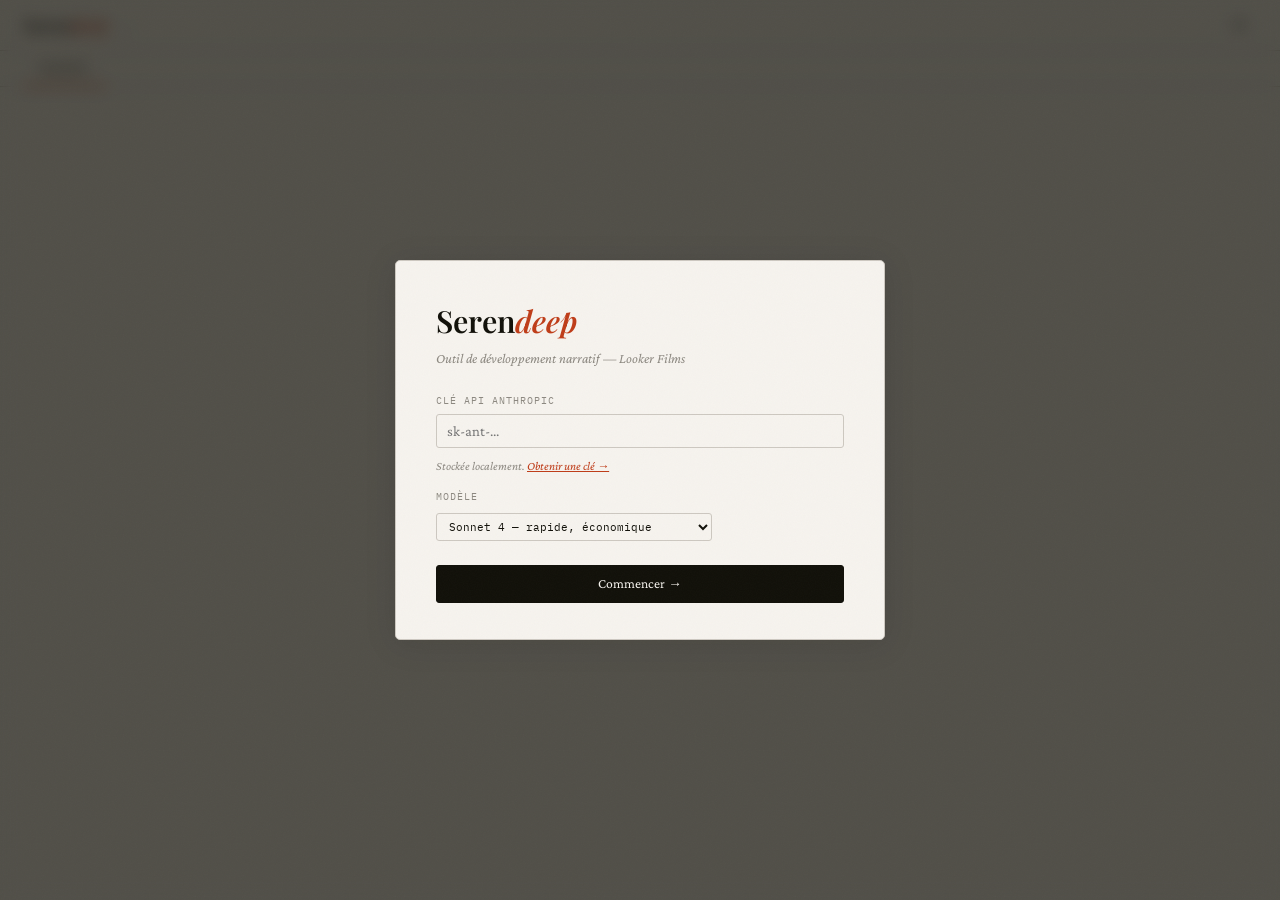
==== commit 156b9fee: "Add files via upload" ====
--- a/index.html
+++ b/index.html
@@ -3,9 +3,8 @@
 <head>
 <meta charset="UTF-8">
 <meta name="viewport" content="width=device-width, initial-scale=1.0">
-<title>Serendeep v2.1 — Tab Nuages</title>
-<meta name="description" content="Outil de développement narratif par saturation/émergence">
-
+<title>Serendeep — Outil de développement narratif</title>
+<meta name="description" content="Serendeep - Outil de développement narratif par saturation/émergence pour la fiction audiovisuelle">
 <style>
 /* ══════════════════════════════════════════
    SERENDEEP - Phase 1
@@ -112,63 +111,10 @@
 
 #proj-lbl:hover{color:var(--ink)}
 
-#ctr{
-  font-family:'IBM Plex Mono',monospace;
-  font-size:.62rem;
-  background:var(--paper3);
-  padding:2px 8px;
-  border-radius:20px;
-  color:var(--muted);
-}
-
 .hdr-r{
   display:flex;
   gap:7px;
   align-items:center;
-}
-
-/* === PHASE SWITCHER === */
-#phase-switcher{
-  display:flex;
-  gap:0;
-  padding:8px 24px;
-  border-bottom:1px solid var(--border);
-  background:var(--paper2);
-}
-
-.phase-btn{
-  font-family:'IBM Plex Mono',monospace;
-  font-size:.72rem;
-  padding:6px 16px;
-  border:none;
-  background:transparent;
-  color:var(--muted);
-  cursor:pointer;
-  transition:all .2s;
-  border-radius:3px;
-  display:flex;
-  align-items:center;
-  gap:6px;
-}
-
-.phase-btn:hover{
-  background:var(--paper);
-  color:var(--ink);
-}
-
-.phase-btn.active{
-  background:var(--paper);
-  color:var(--ink);
-  font-weight:500;
-}
-
-.phase-dot{
-  font-size:.9rem;
-  line-height:1;
-}
-
-.phase-btn.active .phase-dot{
-  color:var(--accent);
 }
 
 /* === BUTTONS === */
@@ -202,24 +148,6 @@
 .btn-sm{
   font-size:.77rem;
   padding:4px 10px;
-}
-
-.btn-danger{
-  color:var(--accent);
-}
-
-.btn-danger:hover{
-  background:#fdf0ec;
-  border-color:#e8a898;
-}
-
-.btn-green{
-  color:var(--green);
-  border-color:var(--green);
-}
-
-.btn-green:hover{
-  background:#eef6f1;
 }
 
 .btn-ghost{
@@ -280,1246 +208,6 @@
 
 .sec.on{display:flex}
 
-/* === TOOLBAR === */
-.toolbar{
-  display:flex;
-  gap:6px;
-  align-items:center;
-  flex-wrap:wrap;
-  margin-bottom:16px;
-}
-
-.fbtn{
-  font-family:'IBM Plex Mono',monospace;
-  font-size:.63rem;
-  letter-spacing:.07em;
-  text-transform:uppercase;
-  padding:4px 11px;
-  border-radius:2px;
-  border:1px solid var(--border);
-  background:transparent;
-  color:var(--muted);
-  cursor:pointer;
-  transition:all .15s;
-}
-
-.fbtn:hover,.fbtn.on{
-  background:var(--ink);
-  color:var(--paper);
-  border-color:var(--ink);
-}
-
-.tsep{
-  width:1px;
-  height:20px;
-  background:var(--border);
-  margin:0 2px;
-}
-
-.srch-w{
-  position:relative;
-  display:flex;
-  align-items:center;
-}
-
-.srch-w svg{
-  position:absolute;
-  left:8px;
-  color:var(--muted);
-  pointer-events:none;
-}
-
-#srch{
-  font-family:'Crimson Pro',serif;
-  font-size:.87rem;
-  padding:5px 10px 5px 28px;
-  border:1px solid var(--border);
-  border-radius:3px;
-  background:var(--white);
-  color:var(--ink);
-  outline:none;
-  width:190px;
-  transition:border-color .15s;
-}
-
-#srch:focus{border-color:var(--muted)}
-#srch::placeholder{color:var(--muted);font-style:italic}
-
-/* === ADD FORM === */
-#add-form{
-  background:var(--white);
-  border:1px dashed var(--border);
-  border-radius:4px;
-  padding:13px;
-  margin-bottom:16px;
-  display:none;
-  flex-direction:column;
-  gap:9px;
-}
-
-#add-form.on{display:flex}
-
-#add-txt{
-  font-family:'Crimson Pro',serif;
-  font-size:.92rem;
-  line-height:1.6;
-  padding:9px;
-  border:1px solid var(--border);
-  border-radius:3px;
-  resize:vertical;
-  min-height:80px;
-  background:var(--paper);
-  color:var(--ink);
-  outline:none;
-  transition:border-color .15s;
-}
-
-#add-txt:focus{border-color:var(--muted)}
-
-.form-row{
-  display:flex;
-  gap:7px;
-  align-items:center;
-}
-
-.img-drop{
-  flex:1;
-  border:1px dashed var(--border);
-  border-radius:3px;
-  padding:7px 10px;
-  text-align:center;
-  cursor:pointer;
-  font-size:.78rem;
-  color:var(--muted);
-  font-style:italic;
-  transition:all .15s;
-}
-
-.img-drop:hover,.img-drop.drag{
-  background:var(--paper2);
-  border-color:var(--muted);
-}
-
-#img-in{display:none}
-
-/* === CLOUD GRID === */
-#cgrid{
-  display:grid;
-  grid-template-columns:repeat(auto-fill,minmax(225px,1fr));
-  gap:11px;
-  align-content:start;
-}
-
-.ccard{
-  background:var(--white);
-  border:1px solid var(--border);
-  border-radius:4px;
-  padding:12px;
-  cursor:pointer;
-  transition:all .17s;
-  position:relative;
-  box-shadow:var(--shadow);
-  display:flex;
-  flex-direction:column;
-  min-height:105px;
-  user-select:none;
-}
-
-.ccard:hover{
-  box-shadow:var(--shadow-lg);
-  transform:translateY(-1px);
-}
-
-.ccard.sel{
-  border:2px solid var(--green);
-  box-shadow:0 0 0 3px rgba(58,107,73,.13),var(--shadow);
-}
-
-.ccard.si{border-left:3px solid var(--orange)}
-.ccard.se{opacity:.56;background:var(--paper2)}
-.ccard.sc{border-left:3px solid var(--green)}
-.ccard.sv{border-top:2px solid var(--green)}
-
-.chk{
-  position:absolute;
-  top:8px;
-  right:8px;
-  width:16px;
-  height:16px;
-  border:1.5px solid var(--border);
-  border-radius:3px;
-  display:flex;
-  align-items:center;
-  justify-content:center;
-  font-size:9px;
-  background:var(--white);
-  transition:all .13s;
-  pointer-events:none;
-}
-
-.ccard.sel .chk{
-  background:var(--green);
-  border-color:var(--green);
-  color:var(--paper);
-}
-
-.cimg-w{
-  position:relative;
-  margin-bottom:7px;
-}
-
-.cimg-w img{
-  width:100%;
-  height:76px;
-  object-fit:cover;
-  border-radius:2px;
-  display:block;
-}
-
-.rm-img{
-  position:absolute;
-  top:3px;
-  right:3px;
-  width:17px;
-  height:17px;
-  background:rgba(17,16,9,.6);
-  color:white;
-  border:none;
-  border-radius:2px;
-  cursor:pointer;
-  font-size:10px;
-  display:flex;
-  align-items:center;
-  justify-content:center;
-  opacity:0;
-  transition:opacity .13s;
-}
-
-.cimg-w:hover .rm-img{opacity:1}
-
-.ctxt{
-  font-size:.85rem;
-  line-height:1.5;
-  flex:1;
-  overflow:hidden;
-  display:-webkit-box;
-  -webkit-line-clamp:5;
-  -webkit-box-orient:vertical;
-}
-
-.cmeaning{
-  font-size:.77rem;
-  color:var(--green);
-  font-style:italic;
-  line-height:1.45;
-  margin-top:6px;
-  padding-top:5px;
-  border-top:1px solid #d4e8db;
-}
-
-.cfooter{
-  display:flex;
-  gap:4px;
-  margin-top:8px;
-  align-items:center;
-  flex-wrap:wrap;
-}
-
-.tag{
-  font-family:'IBM Plex Mono',monospace;
-  font-size:.58rem;
-  letter-spacing:.04em;
-  padding:2px 5px;
-  border-radius:2px;
-  border:1px solid var(--border);
-  color:var(--muted);
-  cursor:pointer;
-  transition:all .13s;
-}
-
-.tag:hover{background:var(--paper2)}
-
-.t-imp{
-  color:var(--orange);
-  border-color:var(--orange);
-  background:#fdf6ee;
-}
-
-.t-exp{background:var(--paper3)}
-
-.t-cmb{
-  color:var(--green);
-  border-color:var(--green);
-  background:#eef6f1;
-}
-
-.cacts{
-  display:flex;
-  gap:2px;
-  margin-left:auto;
-}
-
-.icbtn{
-  background:none;
-  border:none;
-  cursor:pointer;
-  color:var(--muted);
-  font-size:.78rem;
-  padding:2px 4px;
-  border-radius:2px;
-  transition:all .13s;
-}
-
-.icbtn:hover{
-  background:var(--paper2);
-  color:var(--ink);
-}
-
-.icbtn.del:hover{color:var(--accent)}
-
-.legend{
-  display:flex;
-  gap:14px;
-  margin-top:14px;
-  padding-top:11px;
-  border-top:1px solid var(--border);
-}
-
-.li{
-  display:flex;
-  align-items:center;
-  gap:5px;
-  font-size:.76rem;
-  color:var(--muted);
-}
-
-.ls{
-  width:13px;
-  height:13px;
-  border-radius:2px;
-  border:2px solid currentColor;
-  flex-shrink:0;
-}
-
-.ls.lx{
-  border-color:var(--border);
-  background:var(--paper3);
-}
-
-.ls.li_{border-color:var(--orange)}
-.ls.lc{border-color:var(--green)}
-
-.empty{
-  grid-column:1/-1;
-  display:flex;
-  flex-direction:column;
-  align-items:center;
-  gap:9px;
-  padding:46px 20px;
-  color:var(--muted);
-  text-align:center;
-  font-style:italic;
-}
-
-.empty .ei{
-  font-size:1.7rem;
-  opacity:.3;
-}
-
-/* === TESTS === */
-#sec-tests{gap:14px}
-
-.tgrid{
-  display:grid;
-  grid-template-columns:1fr 1fr;
-  gap:14px;
-  flex:1;
-  min-height:0;
-}
-
-.panel{
-  background:var(--white);
-  border:1px solid var(--border);
-  border-radius:4px;
-  padding:16px;
-  display:flex;
-  flex-direction:column;
-  box-shadow:var(--shadow);
-  overflow:hidden;
-}
-
-.ptitle{
-  font-family:'IBM Plex Mono',monospace;
-  font-size:.63rem;
-  letter-spacing:.1em;
-  text-transform:uppercase;
-  color:var(--muted);
-  margin-bottom:12px;
-  padding-bottom:9px;
-  border-bottom:1px solid var(--paper3);
-  display:flex;
-  align-items:center;
-  justify-content:space-between;
-}
-
-.chips{
-  display:flex;
-  flex-wrap:wrap;
-  gap:5px;
-  margin-bottom:10px;
-  min-height:30px;
-}
-
-.chip{
-  font-family:'Crimson Pro',serif;
-  font-size:.8rem;
-  padding:3px 9px;
-  background:var(--paper2);
-  border:1px solid var(--border);
-  border-radius:20px;
-  display:flex;
-  align-items:center;
-  gap:5px;
-}
-
-.chip-x{
-  cursor:pointer;
-  color:var(--muted);
-  line-height:1;
-  font-size:.88rem;
-  transition:color .12s;
-}
-
-.chip-x:hover{color:var(--accent)}
-
-/* Analyse mode buttons */
-.mode-bar{
-  display:flex;
-  gap:5px;
-  margin-bottom:10px;
-}
-
-.mdbtn{
-  font-family:'IBM Plex Mono',monospace;
-  font-size:.6rem;
-  letter-spacing:.06em;
-  text-transform:uppercase;
-  padding:4px 10px;
-  border-radius:2px;
-  border:1px solid var(--border);
-  background:transparent;
-  color:var(--muted);
-  cursor:pointer;
-  transition:all .13s;
-}
-
-.mdbtn:hover{
-  border-color:var(--muted);
-  color:var(--ink);
-}
-
-.mdbtn.on-dev{
-  background:var(--ink);
-  color:var(--paper);
-  border-color:var(--ink);
-}
-
-.mdbtn.on-psy{
-  background:var(--purple);
-  color:var(--paper);
-  border-color:var(--purple);
-}
-
-.mdbtn.on-res{
-  background:var(--accent);
-  color:var(--paper);
-  border-color:var(--accent);
-}
-
-.aout{
-  font-size:.88rem;
-  line-height:1.7;
-  color:var(--ink);
-  flex:1;
-  overflow-y:auto;
-  white-space:pre-wrap;
-  padding:9px;
-  background:var(--paper);
-  border-radius:3px;
-  min-height:90px;
-}
-
-.aout.ph{
-  color:var(--muted);
-  font-style:italic;
-}
-
-.abar{
-  display:flex;
-  gap:7px;
-  align-items:center;
-  margin-top:9px;
-  border-top:1px solid var(--paper3);
-  padding-top:9px;
-}
-
-.nminput{
-  flex:1;
-  font-family:'Crimson Pro',serif;
-  font-size:.86rem;
-  padding:5px 9px;
-  border:1px solid var(--border);
-  border-radius:3px;
-  background:var(--paper);
-  color:var(--ink);
-  outline:none;
-}
-
-.nminput:focus{border-color:var(--muted)}
-
-.slist{
-  display:flex;
-  flex-direction:column;
-  gap:6px;
-  overflow-y:auto;
-  flex:1;
-}
-
-.si{
-  padding:9px 12px;
-  border:1px solid var(--border);
-  border-radius:3px;
-  transition:all .13s;
-  display:flex;
-  align-items:flex-start;
-  gap:9px;
-}
-
-.si:hover{background:var(--paper2)}
-
-.si-body{
-  flex:1;
-  min-width:0;
-}
-
-.si-name{
-  font-size:.88rem;
-  font-weight:500;
-  margin-bottom:2px;
-}
-
-.si-desc{
-  font-size:.74rem;
-  color:var(--muted);
-  white-space:nowrap;
-  overflow:hidden;
-  text-overflow:ellipsis;
-}
-
-.si-acts{
-  display:flex;
-  gap:4px;
-  flex-shrink:0;
-}
-
-/* === TEASER === */
-#sec-teaser{gap:14px}
-
-.tagrid{
-  display:grid;
-  grid-template-columns:3fr 2fr;
-  gap:14px;
-  flex:1;
-  min-height:0;
-}
-
-.tsrc{
-  font-family:'IBM Plex Mono',monospace;
-  font-size:.63rem;
-  color:var(--muted);
-  margin-bottom:7px;
-  font-style:italic;
-}
-
-.tarea{
-  font-family:'Crimson Pro',serif;
-  font-size:1rem;
-  line-height:1.82;
-  padding:14px;
-  border:1px solid var(--border);
-  border-radius:3px;
-  background:var(--paper);
-  color:var(--ink);
-  outline:none;
-  resize:none;
-  flex:1;
-  min-height:180px;
-  transition:border-color .15s;
-  width:100%;
-}
-
-.tarea:focus{border-color:var(--muted)}
-
-.tctrl{
-  display:flex;
-  gap:7px;
-  margin-top:9px;
-  align-items:center;
-}
-
-.ph2btn{
-  background:var(--green);
-  color:white;
-  border:none;
-  padding:6px 14px;
-  border-radius:3px;
-  font-family:'Crimson Pro',serif;
-  font-size:.86rem;
-  cursor:pointer;
-  transition:background .15s;
-}
-
-.ph2btn:hover{background:#2f5a3b}
-
-/* === PROJETS SECTION === */
-#sec-projets{gap:0}
-
-.proj-grid{
-  display:grid;
-  grid-template-columns:repeat(auto-fill,minmax(260px,1fr));
-  gap:12px;
-  margin-top:20px;
-}
-
-.proj-card{
-  background:var(--white);
-  border:1px solid var(--border);
-  border-radius:4px;
-  padding:18px;
-  box-shadow:var(--shadow);
-  cursor:pointer;
-  transition:all .17s;
-  position:relative;
-}
-
-.proj-card:hover{
-  box-shadow:var(--shadow-lg);
-  transform:translateY(-1px);
-}
-
-.proj-card.active-proj{
-  border:2px solid var(--green);
-  background:#f6fbf7;
-}
-
-.proj-card-name{
-  font-family:'Playfair Display',serif;
-  font-size:1rem;
-  font-style:italic;
-  margin-bottom:4px;
-}
-
-.proj-card-meta{
-  font-family:'IBM Plex Mono',monospace;
-  font-size:.62rem;
-  color:var(--muted);
-}
-
-.proj-card-acts{
-  display:flex;
-  gap:5px;
-  margin-top:12px;
-}
-
-.new-proj-form{
-  background:var(--white);
-  border:1px dashed var(--border);
-  border-radius:4px;
-  padding:16px;
-  display:none;
-  flex-direction:column;
-  gap:9px;
-  margin-top:12px;
-}
-
-.new-proj-form.on{display:flex}
-
-/* === JOURNAL === */
-#journal-modal{
-  position:fixed;
-  inset:0;
-  background:rgba(17,16,9,.5);
-  backdrop-filter:blur(4px);
-  z-index:450;
-  display:none;
-  align-items:center;
-  justify-content:center;
-}
-
-#journal-modal.on{display:flex}
-
-#journal-inner{
-  background:var(--paper);
-  border:1px solid var(--border);
-  border-radius:5px;
-  width:580px;
-  max-width:95vw;
-  max-height:80vh;
-  display:flex;
-  flex-direction:column;
-  box-shadow:var(--shadow-lg);
-}
-
-#journal-hdr{
-  padding:16px 20px;
-  border-bottom:1px solid var(--border);
-  display:flex;
-  align-items:center;
-  gap:10px;
-}
-
-#journal-hdr h3{
-  flex:1;
-  font-family:'Playfair Display',serif;
-  font-size:1rem;
-  font-style:italic;
-}
-
-#journal-list{
-  flex:1;
-  overflow-y:auto;
-  padding:14px 20px;
-  display:flex;
-  flex-direction:column;
-  gap:6px;
-}
-
-.jentry{
-  display:flex;
-  gap:10px;
-  align-items:baseline;
-  padding:6px 0;
-  border-bottom:1px solid var(--paper3);
-}
-
-.jentry:last-child{border-bottom:none}
-
-.jtime{
-  font-family:'IBM Plex Mono',monospace;
-  font-size:.6rem;
-  color:var(--muted);
-  flex-shrink:0;
-  width:82px;
-}
-
-.jtype{
-  font-family:'IBM Plex Mono',monospace;
-  font-size:.6rem;
-  letter-spacing:.06em;
-  text-transform:uppercase;
-  flex-shrink:0;
-  width:90px;
-}
-
-.jtype.jt-nuage{color:var(--blue)}
-.jtype.jt-sens{color:var(--green)}
-.jtype.jt-combo{color:var(--orange)}
-.jtype.jt-teaser{color:var(--accent)}
-.jtype.jt-analyse{color:var(--purple)}
-
-.jtxt{
-  font-size:.83rem;
-  color:var(--ink);
-  flex:1;
-  line-height:1.4;
-}
-
-/* === DIALOG PANEL === */
-#dlgp{
-  position:fixed;
-  top:0;
-  right:0;
-  width:900px;
-  max-width:95vw;
-  height:100vh;
-  background:rgba(246,243,238,.96);
-  backdrop-filter:blur(14px);
-  border-left:1px solid var(--border);
-  box-shadow:-2px 0 24px rgba(17,16,9,.09);
-  display:flex;
-  flex-direction:column;
-  transform:translateX(100%);
-  transition:transform .27s cubic-bezier(.4,0,.2,1);
-  z-index:200;
-}
-
-#dlgp.on{transform:translateX(0)}
-
-#dlghdr{
-  padding:14px 16px;
-  border-bottom:1px solid var(--border);
-  display:flex;
-  align-items:center;
-  gap:9px;
-  flex-shrink:0;
-}
-
-#dlgtitle{
-  font-family:'IBM Plex Mono',monospace;
-  font-size:.66rem;
-  letter-spacing:.1em;
-  text-transform:uppercase;
-  color:var(--muted);
-  flex:1;
-}
-
-#dlgmode{
-  font-family:'IBM Plex Mono',monospace;
-  font-size:.6rem;
-  padding:2px 7px;
-  background:var(--paper3);
-  border-radius:10px;
-  color:var(--muted);
-}
-
-#dlgctx{
-  padding:9px 16px;
-  font-size:.78rem;
-  color:var(--muted);
-  font-style:italic;
-  border-bottom:1px solid var(--border);
-  line-height:1.45;
-  max-height:68px;
-  overflow:hidden;
-  display:none;
-}
-
-/* Dialog mode selector */
-#dlg-mode-bar{
-  display:flex;
-  gap:4px;
-  padding:8px 16px;
-  border-bottom:1px solid var(--border);
-  flex-shrink:0;
-}
-
-.dlgmdbtn{
-  font-family:'IBM Plex Mono',monospace;
-  font-size:.58rem;
-  letter-spacing:.07em;
-  text-transform:uppercase;
-  padding:3px 8px;
-  border-radius:2px;
-  border:1px solid var(--border);
-  background:transparent;
-  color:var(--muted);
-  cursor:pointer;
-  transition:all .13s;
-  flex:1;
-  text-align:center;
-}
-
-.dlgmdbtn:hover{
-  border-color:var(--muted);
-  color:var(--ink);
-}
-
-.dlgmdbtn.on-dev{
-  background:var(--ink);
-  color:var(--paper);
-  border-color:var(--ink);
-}
-
-.dlgmdbtn.on-exp{
-  background:var(--blue);
-  color:var(--paper);
-  border-color:var(--blue);
-}
-
-.dlgmdbtn.on-psy{
-  background:var(--purple);
-  color:var(--paper);
-  border-color:var(--purple);
-}
-
-.dlgmdbtn.on-res{
-  background:var(--accent);
-  color:var(--paper);
-  border-color:var(--accent);
-}
-
-/* Dialogue extraction layout */
-#dlg-main-content{
-  flex:1;
-  display:flex;
-  overflow:hidden;
-}
-
-#dlg-dialogue-zone{
-  flex:65%;
-  display:flex;
-  flex-direction:column;
-  border-right:1px solid var(--border);
-}
-
-#dlg-extracted-zone{
-  flex:35%;
-  display:flex;
-  flex-direction:column;
-  background:var(--paper2);
-}
-
-#dlg-extracted-header{
-  padding:12px 16px;
-  border-bottom:1px solid var(--border);
-  font-family:'IBM Plex Mono',monospace;
-  font-size:.65rem;
-  letter-spacing:.1em;
-  text-transform:uppercase;
-  color:var(--muted);
-}
-
-#dlg-extracted-list{
-  flex:1;
-  overflow-y:auto;
-  padding:12px;
-  display:flex;
-  flex-direction:column;
-  gap:8px;
-}
-
-.extracted-item{
-  background:var(--white);
-  border:1px solid var(--border);
-  border-radius:3px;
-  padding:10px;
-  font-size:.85rem;
-  line-height:1.5;
-}
-
-.extracted-item-label{
-  font-family:'IBM Plex Mono',monospace;
-  font-size:.7rem;
-  color:var(--muted);
-  margin-bottom:4px;
-  text-transform:uppercase;
-}
-
-.extracted-item-text{
-  color:var(--ink);
-}
-
-.extracted-item-actions{
-  display:flex;
-  gap:6px;
-  margin-top:8px;
-  padding-top:8px;
-  border-top:1px solid var(--border);
-}
-
-#dlg-extracted-empty{
-  padding:40px 20px;
-  text-align:center;
-  color:var(--muted);
-  font-size:.85rem;
-  font-style:italic;
-}
-
-/* Extract selection button */
-#extract-selection-btn{
-  position:fixed;
-  background:var(--accent);
-  color:var(--white);
-  border:none;
-  padding:6px 12px;
-  border-radius:3px;
-  font-family:'IBM Plex Mono',monospace;
-  font-size:.7rem;
-  text-transform:uppercase;
-  cursor:pointer;
-  box-shadow:var(--shadow);
-  z-index:300;
-  display:none;
-}
-
-#extract-selection-btn:hover{
-  background:#a03315;
-}
-
-/* Extract modal */
-.extract-modal{
-  position:fixed;
-  inset:0;
-  background:rgba(17,16,9,.6);
-  backdrop-filter:blur(4px);
-  z-index:400;
-  display:flex;
-  align-items:center;
-  justify-content:center;
-}
-
-.extract-modal-inner{
-  background:var(--paper);
-  border:1px solid var(--border);
-  border-radius:6px;
-  width:600px;
-  max-width:95vw;
-  box-shadow:var(--shadow-lg);
-  padding:20px;
-}
-
-.extract-modal-title{
-  font-family:'Playfair Display',serif;
-  font-size:1.1rem;
-  font-style:italic;
-  margin-bottom:16px;
-}
-
-.extract-modal-textarea{
-  width:100%;
-  min-height:120px;
-  font-family:'Crimson Pro',serif;
-  font-size:.95rem;
-  line-height:1.7;
-  padding:12px;
-  border:1px solid var(--border);
-  border-radius:4px;
-  background:var(--white);
-  resize:vertical;
-  margin-bottom:12px;
-}
-
-.extract-modal-label-input{
-  width:100%;
-  font-family:'IBM Plex Mono',monospace;
-  font-size:.8rem;
-  padding:8px 12px;
-  border:1px solid var(--border);
-  border-radius:3px;
-  background:var(--white);
-  margin-bottom:16px;
-}
-
-.extract-modal-actions{
-  display:flex;
-  gap:10px;
-  justify-content:flex-end;
-}
-
-#dlgmsgs{
-  flex:1;
-  overflow-y:auto;
-  padding:12px 16px;
-  display:flex;
-  flex-direction:column;
-  gap:10px;
-}
-
-.msg{
-  display:flex;
-  flex-direction:column;
-  gap:3px;
-  max-width:90%;
-}
-
-.mu{
-  align-self:flex-end;
-  align-items:flex-end;
-}
-
-.mc{align-self:flex-start}
-
-.mb{
-  padding:8px 12px;
-  border-radius:3px;
-  font-size:.84rem;
-  line-height:1.6;
-  white-space:pre-wrap;
-}
-
-.mu .mb{
-  background:var(--ink);
-  color:var(--paper);
-}
-
-.mc .mb{
-  background:var(--white);
-  border:1px solid var(--border);
-  font-style:italic;
-}
-
-.mc.mc-exp .mb{
-  border-color:var(--blue);
-  background:#f0f6ff;
-}
-
-.mc.mc-psy .mb{
-  border-color:var(--purple);
-  background:#faf6ff;
-}
-
-.mc.mc-res .mb{
-  border-color:var(--accent);
-  background:#fff8f6;
-}
-
-.mlbl{
-  font-family:'IBM Plex Mono',monospace;
-  font-size:.57rem;
-  color:var(--muted);
-  letter-spacing:.05em;
-}
-
-#dlginp-a{
-  padding:10px 16px;
-  border-top:1px solid var(--border);
-  display:flex;
-  gap:6px;
-  flex-shrink:0;
-}
-
-#dlginp{
-  flex:1;
-  font-family:'Crimson Pro',serif;
-  font-size:.86rem;
-  padding:7px 9px;
-  border:1px solid var(--border);
-  border-radius:3px;
-  background:var(--paper);
-  color:var(--ink);
-  outline:none;
-  resize:none;
-  height:52px;
-  line-height:1.5;
-  transition:border-color .15s;
-}
-
-#dlginp:focus{border-color:var(--muted)}
-
-#dlg-meaning-zone{
-  padding:10px 16px;
-  border-top:1px solid var(--border);
-  background:var(--paper2);
-  flex-shrink:0;
-}
-
-#dlg-meaning-lbl{
-  font-family:'IBM Plex Mono',monospace;
-  font-size:.58rem;
-  letter-spacing:.1em;
-  text-transform:uppercase;
-  color:var(--muted);
-  margin-bottom:5px;
-}
-
-#dlg-meaning-txt{
-  width:100%;
-  font-family:'Crimson Pro',serif;
-  font-size:.84rem;
-  padding:6px 9px;
-  border:1px solid var(--border);
-  border-radius:3px;
-  background:var(--white);
-  color:var(--ink);
-  outline:none;
-  resize:none;
-  height:48px;
-  line-height:1.5;
-  transition:border-color .15s;
-}
-
-#dlg-meaning-txt:focus{border-color:var(--green)}
-
-#dlg-meaning-bar{
-  display:flex;
-  gap:5px;
-  margin-top:5px;
-  align-items:center;
-}
-
-.meaning-status{
-  font-size:.74rem;
-  color:var(--green);
-  font-style:italic;
-  flex:1;
-}
-
-/* === GLOBAL MODAL === */
-#gm{
-  position:fixed;
-  inset:0;
-  background:rgba(17,16,9,.5);
-  backdrop-filter:blur(4px);
-  z-index:300;
-  display:none;
-  align-items:center;
-  justify-content:center;
-}
-
-#gm.on{display:flex}
-
-#gmi{
-  background:var(--paper);
-  border:1px solid var(--border);
-  border-radius:5px;
-  width:640px;
-  max-width:95vw;
-  max-height:80vh;
-  display:flex;
-  flex-direction:column;
-  box-shadow:var(--shadow-lg);
-}
-
-#gmhdr{
-  padding:16px 20px;
-  border-bottom:1px solid var(--border);
-  display:flex;
-  align-items:center;
-  gap:10px;
-}
-
-#gmtitle{
-  flex:1;
-  font-family:'Playfair Display',serif;
-  font-size:1.05rem;
-  font-style:italic;
-}
-
-#gmmsgs{
-  flex:1;
-  overflow-y:auto;
-  padding:16px 20px;
-  display:flex;
-  flex-direction:column;
-  gap:12px;
-}
-
-#gminpa{
-  padding:12px 20px;
-  border-top:1px solid var(--border);
-  display:flex;
-  gap:7px;
-  flex-shrink:0;
-}
-
-#gminp{
-  flex:1;
-  font-family:'Crimson Pro',serif;
-  font-size:.88rem;
-  padding:8px 11px;
-  border:1px solid var(--border);
-  border-radius:3px;
-  background:var(--paper);
-  color:var(--ink);
-  outline:none;
-  resize:none;
-  height:60px;
-  line-height:1.5;
-  transition:border-color .15s;
-}
-
-#gminp:focus{border-color:var(--muted)}
-
 /* === SETUP MODAL === */
 #sm{
   position:fixed;
@@ -1617,90 +305,6 @@
   color:var(--ink);
   outline:none;
   cursor:pointer;
-}
-
-/* === COMPARE === */
-#cpm{
-  position:fixed;
-  inset:0;
-  background:rgba(17,16,9,.5);
-  backdrop-filter:blur(4px);
-  z-index:400;
-  display:none;
-  align-items:center;
-  justify-content:center;
-}
-
-#cpm.on{display:flex}
-
-#cpmi{
-  background:var(--paper);
-  border:1px solid var(--border);
-  border-radius:5px;
-  width:800px;
-  max-width:96vw;
-  max-height:82vh;
-  display:flex;
-  flex-direction:column;
-  box-shadow:var(--shadow-lg);
-}
-
-#cpmhdr{
-  padding:14px 20px;
-  border-bottom:1px solid var(--border);
-  display:flex;
-  align-items:center;
-  gap:10px;
-}
-
-#cpmhdr h3{
-  flex:1;
-  font-family:'Playfair Display',serif;
-  font-size:.98rem;
-  font-style:italic;
-}
-
-#cpmbody{
-  display:grid;
-  grid-template-columns:1fr 1fr;
-  flex:1;
-  overflow:hidden;
-}
-
-.ccol{
-  padding:18px;
-  overflow-y:auto;
-  border-right:1px solid var(--border);
-}
-
-.ccol:last-child{border-right:none}
-
-.cctitle{
-  font-family:'IBM Plex Mono',monospace;
-  font-size:.65rem;
-  color:var(--muted);
-  margin-bottom:10px;
-  text-transform:uppercase;
-  letter-spacing:.08em;
-}
-
-.ccitem{
-  padding:7px 9px;
-  background:var(--white);
-  border:1px solid var(--border);
-  border-radius:3px;
-  font-size:.84rem;
-  line-height:1.45;
-  margin-bottom:5px;
-}
-
-.ccana{
-  font-size:.86rem;
-  line-height:1.68;
-  font-style:italic;
-  white-space:pre-wrap;
-  color:var(--ink);
-  margin-top:12px;
 }
 
 /* === NOTIF === */
@@ -1759,509 +363,9 @@
 ::-webkit-scrollbar{width:4px;height:4px}
 ::-webkit-scrollbar-track{background:transparent}
 ::-webkit-scrollbar-thumb{background:var(--border);border-radius:2px}
-
-.fi-ta{
-  font-family:'Crimson Pro',serif;
-  font-size:.85rem;
-  padding:7px 9px;
-  border:1px solid var(--border);
-  border-radius:3px;
-  background:var(--paper);
-  color:var(--ink);
-  outline:none;
-  resize:none;
-  line-height:1.5;
-  transition:border-color .15s;
-}
-
-.fi-ta:focus{border-color:var(--muted)}
-
-/* PHASE 2 MAP NODES */
-.mapnode{background:var(--paper);border:2px solid var(--border);border-radius:4px;padding:8px 16px;font-size:.85rem;cursor:pointer;transition:all .15s;display:inline-block}
-.mapnode:hover{border-color:var(--accent);box-shadow:var(--shadow)}
-.mapnode.done{border-color:var(--green);background:#f6fbf7}
-
-/* NARRATIVE CLOUDS CARDS */
-.ncloud-card{background:var(--white);border:2px solid var(--border);border-radius:4px;padding:14px;display:flex;align-items:flex-start;gap:10px;transition:all .17s;cursor:pointer}
-.ncloud-card:hover{box-shadow:var(--shadow-lg);transform:translateY(-1px)}
-.ncloud-card.selected{border-color:var(--green);background:#f6fbf7}
-.ncloud-check{width:18px;height:18px;cursor:pointer;flex-shrink:0;margin-top:2px}
-.ncloud-name{font-size:.92rem;font-weight:600;margin-bottom:4px;color:var(--ink)}
-.ncloud-desc{font-size:.8rem;line-height:1.5;color:var(--muted)}
-
-/* TIMELINE VISUAL */
-.timeline-point{display:flex;align-items:center;gap:12px;padding:10px;border-left:3px solid var(--border);margin-bottom:8px;transition:all .15s}
-.timeline-point:hover{border-left-color:var(--accent);background:var(--paper2)}
-.timeline-minute{font-family:'IBM Plex Mono',monospace;font-size:.7rem;color:var(--muted);width:60px;flex-shrink:0}
-.timeline-label{font-weight:600;font-size:.88rem;color:var(--ink)}
-.timeline-desc{font-size:.78rem;color:var(--muted);line-height:1.4;margin-top:3px}
-
-/* ACTS */
-.act-tab{font-family:'IBM Plex Mono',monospace;font-size:.68rem;letter-spacing:.08em;text-transform:uppercase;padding:8px 14px;border:none;background:transparent;color:var(--muted);cursor:pointer;border-bottom:2px solid transparent;transition:all .15s}
-.act-tab:hover{color:var(--ink)}
-.act-tab.active{color:var(--ink);border-bottom-color:var(--accent)}
-.act-tab.validated{color:var(--green)}
-
-/* ACT CLOUDS WITH LEVELS */
-.act-clouds-section{margin-bottom:20px}
-.level-group{margin-bottom:16px}
-.level-header{font-family:'IBM Plex Mono',monospace;font-size:.65rem;letter-spacing:.1em;text-transform:uppercase;color:var(--muted);margin-bottom:8px;display:flex;align-items:center;gap:6px}
-.level-badge{width:14px;height:14px;border-radius:50%;flex-shrink:0}
-.level-badge.l1{background:#bf3c18}
-.level-badge.l2{background:#c47a1a}
-.level-badge.l3{background:#3a6b49}
-
-.act-cloud-item{background:var(--white);border:1px solid var(--border);border-radius:3px;padding:10px;margin-bottom:6px;transition:all .15s}
-.act-cloud-item:hover{box-shadow:var(--shadow)}
-.act-cloud-content{width:100%}
-.act-cloud-text{flex:1;font-size:.85rem;line-height:1.5;margin-bottom:8px}
-.act-cloud-textarea{width:100%;min-height:80px;font-family:'Crimson Pro',serif;font-size:.85rem;line-height:1.6;padding:8px;border:1px solid var(--border);border-radius:3px;background:var(--paper);resize:vertical;margin-top:8px}
-.act-cloud-header{display:flex;align-items:flex-start;gap:10px}
-.act-cloud-actions{display:flex;gap:4px;flex-shrink:0}
-.level-btn{font-family:'IBM Plex Mono',monospace;font-size:.65rem;padding:3px 7px;border-radius:2px;border:1px solid var(--border);background:transparent;color:var(--muted);cursor:pointer;transition:all .13s}
-.level-btn:hover{background:var(--paper2)}
-.level-btn.active{border-color:transparent;color:white}
-.level-btn.l1.active{background:#bf3c18}
-.level-btn.l2.active{background:#c47a1a}
-.level-btn.l3.active{background:#3a6b49}
-
-.act-narrative{margin:20px 0}
-.act-narrative-label{font-family:'IBM Plex Mono',monospace;font-size:.65rem;letter-spacing:.1em;text-transform:uppercase;color:var(--muted);margin-bottom:8px}
-.act-narrative-area{width:100%;min-height:200px;font-family:'Crimson Pro',serif;font-size:.95rem;line-height:1.8;padding:14px;border:1px solid var(--border);border-radius:4px;background:var(--paper);resize:vertical}
-
-/* CONTINUITY MODE SELECT */
-.continuity-mode-select{font-family:'IBM Plex Mono',monospace;font-size:.75rem;padding:6px 10px;border:1px solid var(--border);border-radius:3px;background:var(--white);color:var(--ink);cursor:pointer}
-
-/* COMPLETENESS TABS */
-.completeness-tab{font-family:'IBM Plex Mono',monospace;font-size:.75rem;padding:8px 16px;border:none;background:transparent;color:var(--muted);cursor:pointer;border-bottom:2px solid transparent;transition:all .2s}
-.completeness-tab:hover{color:var(--ink)}
-.completeness-tab.active{color:var(--accent);border-bottom-color:var(--accent)}
-.completeness-tab-content{padding-top:12px}
-
-/* CONTINUITY MODAL */
-.continuity-modal{position:fixed;inset:0;background:rgba(17,16,9,.6);backdrop-filter:blur(4px);z-index:500;display:flex;align-items:center;justify-content:center;animation:fadeIn .2s}
-.continuity-modal-inner{background:var(--paper);border:1px solid var(--border);border-radius:6px;width:700px;max-width:95vw;max-height:85vh;display:flex;flex-direction:column;box-shadow:var(--shadow-lg)}
-.continuity-modal-header{padding:16px 20px;border-bottom:1px solid var(--border);display:flex;align-items:center;justify-content:space-between}
-.continuity-modal-title{font-family:'Playfair Display',serif;font-size:1.1rem;font-style:italic;color:var(--ink)}
-.continuity-modal-body{flex:1;overflow-y:auto;padding:20px}
-.continuity-modal-footer{padding:16px 20px;border-top:1px solid var(--border);display:flex;gap:10px;justify-content:flex-end}
-.continuity-textarea{width:100%;min-height:300px;font-family:'Crimson Pro',serif;font-size:.95rem;line-height:1.8;padding:14px;border:1px solid var(--border);border-radius:4px;background:var(--white);resize:vertical}
-.continuity-controls{display:flex;gap:8px;margin-bottom:16px;align-items:center}
-@keyframes fadeIn{from{opacity:0}to{opacity:1}}
-
-/* ═══════════════════════════════════════════
-   TIMELINE & CARDS
-   ═══════════════════════════════════════════ */
-
-/* Timeline container */
-.timeline-section{margin:20px 0}
-.timeline-header{display:flex;align-items:center;justify-content:space-between;margin-bottom:16px}
-.timeline-title{font-family:'IBM Plex Mono',monospace;font-size:.65rem;letter-spacing:.1em;text-transform:uppercase;color:var(--muted)}
-
-/* Timeline grid */
-.timeline-grid{position:relative;background:var(--paper2);border:1px solid var(--border);border-radius:4px;padding:16px;min-height:200px}
-.timeline-ruler{display:flex;border-bottom:2px solid var(--border);padding-bottom:8px;margin-bottom:16px;position:relative}
-.timeline-marker{flex:1;text-align:center;font-family:'IBM Plex Mono',monospace;font-size:.7rem;color:var(--muted);position:relative}
-.timeline-marker::before{content:'';position:absolute;bottom:-10px;left:50%;width:1px;height:6px;background:var(--border)}
-.timeline-marker:first-child{text-align:left}
-.timeline-marker:last-child{text-align:right}
-
-/* Timeline drop zone */
-.timeline-dropzone{min-height:150px;position:relative;border:2px dashed transparent;border-radius:4px;transition:all .2s}
-.timeline-dropzone.drag-over{border-color:var(--accent);background:rgba(191,60,24,.05)}
-
-/* Timeline card */
-.timeline-card{position:absolute;background:var(--white);border:2px solid;border-radius:4px;padding:8px 10px;cursor:grab;transition:box-shadow .2s;min-width:100px;max-width:200px}
-.timeline-card:active{cursor:grabbing}
-.timeline-card:hover{box-shadow:var(--shadow)}
-.timeline-card.level-1{border-color:#bf3c18}
-.timeline-card.level-2{border-color:#c47a1a}
-.timeline-card.level-3{border-color:#3a6b49}
-.timeline-card.expanded{position:relative;max-width:none;z-index:10}
-
-.timeline-card-header{display:flex;align-items:center;gap:8px;margin-bottom:4px}
-.timeline-card-level{font-family:'IBM Plex Mono',monospace;font-size:.65rem;font-weight:600;padding:2px 6px;border-radius:2px;color:white}
-.timeline-card-level.l1{background:#bf3c18}
-.timeline-card-level.l2{background:#c47a1a}
-.timeline-card-level.l3{background:#3a6b49}
-.timeline-card-time{font-family:'IBM Plex Mono',monospace;font-size:.65rem;color:var(--muted)}
-.timeline-card-actions{margin-left:auto;display:flex;gap:4px;opacity:0;transition:opacity .2s}
-.timeline-card:hover .timeline-card-actions{opacity:1}
-
-.timeline-card-text{font-size:.8rem;line-height:1.4;color:var(--ink);max-height:40px;overflow:hidden;text-overflow:ellipsis}
-.timeline-card.expanded .timeline-card-text{max-height:none;margin-bottom:8px}
-
-.timeline-card-expanded-content{display:none;border-top:1px solid var(--border);padding-top:8px;margin-top:8px}
-.timeline-card.expanded .timeline-card-expanded-content{display:block}
-
-.timeline-card-levels{display:flex;gap:4px;margin-bottom:8px}
-.timeline-card-level-btn{font-family:'IBM Plex Mono',monospace;font-size:.65rem;padding:4px 10px;border-radius:2px;border:1px solid var(--border);background:var(--paper);color:var(--muted);cursor:pointer;transition:all .15s}
-.timeline-card-level-btn:hover{background:var(--paper2)}
-.timeline-card-level-btn.active{border-color:transparent;color:white}
-.timeline-card-level-btn.active.l1{background:#bf3c18}
-.timeline-card-level-btn.active.l2{background:#c47a1a}
-.timeline-card-level-btn.active.l3{background:#3a6b49}
-
-.timeline-card-notes{width:100%;min-height:60px;font-family:'Crimson Pro',serif;font-size:.85rem;line-height:1.6;padding:8px;border:1px solid var(--border);border-radius:3px;background:var(--paper);resize:vertical;margin-bottom:8px}
-
-.timeline-card-footer{display:flex;gap:6px;justify-content:flex-end}
-
-/* Panel nuages disponibles */
-.timeline-clouds-panel{margin-bottom:20px}
-.timeline-clouds-header{font-family:'IBM Plex Mono',monospace;font-size:.65rem;letter-spacing:.1em;text-transform:uppercase;color:var(--muted);margin-bottom:8px;display:flex;align-items:center;justify-content:space-between}
-.timeline-clouds-list{display:flex;flex-wrap:wrap;gap:8px;padding:12px;background:var(--paper2);border:1px solid var(--border);border-radius:4px;min-height:60px}
-.timeline-cloud-chip{padding:6px 10px;background:var(--white);border:1px solid var(--border);border-radius:3px;font-size:.8rem;cursor:grab;transition:all .2s;display:flex;align-items:center;gap:6px}
-.timeline-cloud-chip:hover{border-color:var(--accent);box-shadow:var(--shadow)}
-.timeline-cloud-chip:active{cursor:grabbing}
-.timeline-cloud-chip-level{width:10px;height:10px;border-radius:50%;flex-shrink:0}
-.timeline-cloud-chip-level.l1{background:#bf3c18}
-.timeline-cloud-chip-level.l2{background:#c47a1a}
-.timeline-cloud-chip-level.l3{background:#3a6b49}
-
-/* Optimal order modal */
-.optimal-order-modal{position:fixed;inset:0;background:rgba(17,16,9,.6);backdrop-filter:blur(4px);z-index:500;display:flex;align-items:center;justify-content:center;animation:fadeIn .2s}
-.optimal-order-inner{background:var(--paper);border:1px solid var(--border);border-radius:6px;width:800px;max-width:95vw;max-height:85vh;display:flex;flex-direction:column;box-shadow:var(--shadow-lg)}
-.optimal-order-header{padding:16px 20px;border-bottom:1px solid var(--border)}
-.optimal-order-title{font-family:'Playfair Display',serif;font-size:1.1rem;font-style:italic;color:var(--ink)}
-.optimal-order-body{flex:1;overflow-y:auto;padding:20px}
-.optimal-order-section{margin-bottom:20px}
-.optimal-order-section-title{font-family:'IBM Plex Mono',monospace;font-size:.7rem;letter-spacing:.1em;text-transform:uppercase;color:var(--muted);margin-bottom:8px}
-.optimal-order-footer{padding:16px 20px;border-top:1px solid var(--border);display:flex;gap:10px;justify-content:flex-end}
-
-.optimal-timeline-preview{display:flex;align-items:center;gap:8px;padding:16px;background:var(--paper2);border:1px solid var(--border);border-radius:4px;overflow-x:auto}
-.optimal-preview-card{padding:8px 12px;background:var(--white);border:2px solid;border-radius:3px;font-size:.75rem;white-space:nowrap;flex-shrink:0}
-.optimal-preview-card.level-1{border-color:#bf3c18}
-.optimal-preview-card.level-2{border-color:#c47a1a}
-.optimal-preview-card.level-3{border-color:#3a6b49}
-.optimal-preview-arrow{color:var(--muted);font-size:1.2rem;flex-shrink:0}
-
-
-/* ═══════════════════════════════════════════
-   CLOUDS TAB - NEW ARCHITECTURE
-   ═══════════════════════════════════════════ */
-
-/* Header */
-.clouds-header{
-  display:flex;
-  align-items:center;
-  gap:16px;
-  margin-bottom:20px;
-  flex-wrap:wrap;
-}
-
-.clouds-filters{
-  display:flex;
-  gap:6px;
-  flex:1;
-}
-
-.filter-btn{
-  font-family:'IBM Plex Mono',monospace;
-  font-size:.7rem;
-  padding:6px 12px;
-  border:1px solid var(--border);
-  background:var(--paper);
-  color:var(--muted);
-  border-radius:3px;
-  cursor:pointer;
-  transition:all .15s;
-}
-
-.filter-btn:hover{
-  background:var(--paper2);
-  border-color:var(--muted);
-}
-
-.filter-btn.active{
-  background:var(--ink);
-  color:var(--paper);
-  border-color:var(--ink);
-}
-
-.clouds-search{
-  flex:0 0 200px;
-}
-
-.clouds-search input{
-  width:100%;
-  padding:6px 12px;
-  border:1px solid var(--border);
-  border-radius:3px;
-  font-family:'Crimson Pro',serif;
-  font-size:.9rem;
-}
-
-/* Add Form */
-.add-form{
-  display:none;
-  background:var(--white);
-  border:2px solid var(--accent);
-  border-radius:4px;
-  padding:20px;
-  margin-bottom:20px;
-  box-shadow:var(--shadow-lg);
-}
-
-.add-form.visible{
-  display:block;
-  animation:fadeIn .2s;
-}
-
-.add-form-inner h3{
-  font-family:'Playfair Display',serif;
-  font-size:1.1rem;
-  font-style:italic;
-  margin-bottom:16px;
-}
-
-.add-form textarea{
-  width:100%;
-  padding:12px;
-  border:1px solid var(--border);
-  border-radius:3px;
-  font-family:'Crimson Pro',serif;
-  font-size:.95rem;
-  line-height:1.6;
-  resize:vertical;
-  margin-bottom:16px;
-}
-
-.form-row{
-  display:flex;
-  gap:16px;
-  margin-bottom:16px;
-}
-
-.form-group{
-  flex:1;
-}
-
-.form-group label{
-  display:block;
-  font-family:'IBM Plex Mono',monospace;
-  font-size:.7rem;
-  text-transform:uppercase;
-  color:var(--muted);
-  margin-bottom:6px;
-}
-
-.form-group select{
-  width:100%;
-  padding:8px 12px;
-  border:1px solid var(--border);
-  border-radius:3px;
-  font-family:'Crimson Pro',serif;
-  font-size:.9rem;
-  background:var(--white);
-}
-
-.image-drop-zone{
-  border:2px dashed var(--border);
-  border-radius:3px;
-  padding:20px;
-  text-align:center;
-  color:var(--muted);
-  transition:all .2s;
-}
-
-.image-drop-zone.drag-over{
-  border-color:var(--accent);
-  background:rgba(191,60,24,.05);
-}
-
-.form-actions{
-  display:flex;
-  gap:10px;
-  justify-content:flex-end;
-}
-
-/* Clouds Grid */
-.clouds-grid{
-  display:grid;
-  grid-template-columns:repeat(auto-fill,minmax(300px,1fr));
-  gap:16px;
-}
-
-/* Cloud Card */
-.cloud-card{
-  background:var(--white);
-  border:2px solid var(--border);
-  border-radius:4px;
-  padding:16px;
-  transition:all .2s;
-  position:relative;
-}
-
-.cloud-card:hover{
-  box-shadow:var(--shadow-lg);
-  transform:translateY(-2px);
-}
-
-.cloud-card.cloud-important{
-  border-color:var(--accent);
-  background:rgba(191,60,24,.02);
-}
-
-.cloud-card.cloud-explored{
-  border-color:var(--green);
-}
-
-.cloud-card.cloud-with-meaning{
-  border-left:4px solid var(--green);
-}
-
-.cloud-level-badge{
-  position:absolute;
-  top:12px;
-  right:12px;
-  font-family:'IBM Plex Mono',monospace;
-  font-size:.65rem;
-  font-weight:600;
-  padding:3px 8px;
-  border-radius:2px;
-  color:white;
-}
-
-.cloud-level-1 .cloud-level-badge{
-  background:var(--accent);
-}
-
-.cloud-level-2 .cloud-level-badge{
-  background:var(--orange);
-}
-
-.cloud-level-3 .cloud-level-badge{
-  background:var(--green);
-}
-
-.cloud-image{
-  position:relative;
-  margin-bottom:12px;
-}
-
-.cloud-image img{
-  width:100%;
-  height:150px;
-  object-fit:cover;
-  border-radius:3px;
-}
-
-.cloud-remove-image{
-  position:absolute;
-  top:8px;
-  right:8px;
-  width:24px;
-  height:24px;
-  border-radius:50%;
-  border:none;
-  background:rgba(0,0,0,.6);
-  color:white;
-  cursor:pointer;
-  opacity:0;
-  transition:opacity .2s;
-}
-
-.cloud-image:hover .cloud-remove-image{
-  opacity:1;
-}
-
-.cloud-text{
-  font-size:.9rem;
-  line-height:1.6;
-  margin-bottom:12px;
-}
-
-.cloud-meaning{
-  background:var(--paper2);
-  border-left:3px solid var(--green);
-  padding:10px;
-  font-size:.85rem;
-  font-style:italic;
-  color:var(--muted);
-  margin-bottom:12px;
-  border-radius:0 3px 3px 0;
-}
-
-.cloud-footer{
-  display:flex;
-  gap:6px;
-  align-items:center;
-  flex-wrap:wrap;
-}
-
-.cloud-btn{
-  font-family:'IBM Plex Mono',monospace;
-  font-size:.65rem;
-  padding:5px 10px;
-  border:1px solid var(--border);
-  background:transparent;
-  color:var(--muted);
-  border-radius:2px;
-  cursor:pointer;
-  transition:all .15s;
-}
-
-.cloud-btn:hover{
-  background:var(--paper2);
-  border-color:var(--muted);
-}
-
-.cloud-btn.active{
-  background:var(--accent);
-  color:white;
-  border-color:var(--accent);
-}
-
-.cloud-btn-important.active{
-  background:var(--accent);
-}
-
-.cloud-btn-explored.active{
-  background:var(--green);
-  border-color:var(--green);
-}
-
-.cloud-btn-delete{
-  margin-left:auto;
-  width:24px;
-  height:24px;
-  border-radius:50%;
-  border:1px solid var(--border);
-  background:transparent;
-  color:var(--muted);
-  cursor:pointer;
-  transition:all .15s;
-}
-
-.cloud-btn-delete:hover{
-  background:var(--accent);
-  color:white;
-  border-color:var(--accent);
-}
-
-/* Empty State */
-.empty-state{
-  grid-column:1/-1;
-  text-align:center;
-  padding:60px 20px;
-  color:var(--muted);
-}
-
-.empty-icon{
-  font-size:4rem;
-  margin-bottom:16px;
-  opacity:.3;
-}
-
-.empty-text{
-  font-size:1.1rem;
-  margin-bottom:8px;
-}
-
 </style>
 
 </head>
-<body>
 <body>
 
 <!-- ══════════════════════════════════════════
@@ -2289,2494 +393,110 @@
   </div>
 </div>
 
+<!-- NOTIF -->
+<div id="notif"></div>
+
 <!-- ══════════════════════════════════════════
-     APPLICATION
+     APP
      ══════════════════════════════════════════ -->
 <div id="app">
   
   <!-- HEADER -->
   <div id="hdr">
     <div class="hdr-l">
-      <div class="logo">Seren<em>deep</em></div>
-      <div id="proj-lbl">—</div>
+      <span class="logo">Seren<em>deep</em></span>
+      <span id="proj-lbl">—</span>
     </div>
     <div class="hdr-r">
-      <div id="ctr">0 nuages</div>
-      <button class="btn btn-sm" title="Journal de bord">◷ Journal</button>
-      <button class="btn btn-sm" title="Exporter">↓ Exporter</button>
-      <button class="btn btn-sm" title="Paramètres">⚙</button>
+      <button class="btn btn-sm btn-ghost">⚙</button>
     </div>
   </div>
-  
-  <!-- PHASE SWITCHER -->
-  <div id="phase-switcher">
-    <button class="phase-btn active" data-phase="1">
-      <span class="phase-dot">●</span>
-      <span>Phase 1 — Saturation</span>
-    </button>
-    <button class="phase-btn" data-phase="2">
-      <span class="phase-dot">●</span>
-      <span>Phase 2 — Structuration</span>
-    </button>
+
+  <!-- TABS -->
+  <div id="tabs">
+    <button class="tab on">Nuages</button>
   </div>
-  
+
   <!-- MAIN CONTENT -->
   <div id="main">
-    
-    <!-- HOME / WELCOME -->
-    <div id="home">
-      <h1>Seren<em>deep</em></h1>
-      <p>Outil de développement narratif par saturation/émergence pour la fiction audiovisuelle.</p>
-      <button class="btn btn-ink" onclick="window.serendeep.app.runTests()">🧪 Tester le système</button>
-    </div>
-    
-    <!-- TABS NAVIGATION (Phase 1) -->
-    <div id="tabs" style="display:none;">
-      <button class="tab active" data-tab="clouds">Nuages</button>
-      <button class="tab" data-tab="tests">Combinaisons</button>
-      <button class="tab" data-tab="teaser">Teaser</button>
-    </div>
-    
-    <!-- TAB CLOUDS -->
-    <div id="sec-clouds" class="sec">
-      
-      <!-- Header avec filtres et recherche -->
-      <div class="clouds-header">
-        <div class="clouds-filters">
-          <button class="filter-btn active" data-filter="all">Tous</button>
-          <button class="filter-btn" data-filter="important">Importants</button>
-          <button class="filter-btn" data-filter="explored">Explorés</button>
-          <button class="filter-btn" data-filter="unused">Non utilisés</button>
-          <button class="filter-btn" data-filter="withimg">Avec images</button>
-        </div>
-        <div class="clouds-search">
-          <input type="text" id="cloud-search" placeholder="Rechercher..." />
-        </div>
-        <button class="btn btn-ink" id="add-cloud-btn">+ Déposer un nuage</button>
-      </div>
-
-      <!-- Formulaire ajout nuage -->
-      <div id="add-cloud-form" class="add-form">
-        <div class="add-form-inner">
-          <h3>Nouveau nuage</h3>
-          <textarea id="add-cloud-text" placeholder="Écrivez votre idée intuitive..." rows="4"></textarea>
-          
-          <div class="form-row">
-            <div class="form-group">
-              <label>Niveau narratif</label>
-              <select id="add-cloud-level">
-                <option value="1">N1 — Récit maître</option>
-                <option value="2">N2 — Sous-intrigue</option>
-                <option value="3">N3 — Texture</option>
-              </select>
-            </div>
-          </div>
-
-          <div class="form-group">
-            <label>Image (optionnel)</label>
-            <div id="cloud-image-drop" class="image-drop-zone">
-              Glissez une image ou <input type="file" id="cloud-image-input" accept="image/*" style="display:inline;width:auto;" />
-            </div>
-            <div id="cloud-image-preview" style="display:none;margin-top:10px;">
-              <img src="" alt="Preview" style="max-width:200px;border-radius:3px;" />
-              <button class="btn btn-sm" onclick="window.serendeep.cloudsUI.clearImage()">Supprimer</button>
-            </div>
-          </div>
-
-          <div class="form-actions">
-            <button class="btn cancel-btn">Annuler</button>
-            <button class="btn btn-ink submit-btn">Déposer</button>
-          </div>
-        </div>
-      </div>
-
-      <!-- Grille des nuages -->
-      <div id="clouds-grid" class="clouds-grid">
-        <div class="empty-state">
-          <div class="empty-icon">◌</div>
-          <div class="empty-text">Aucun nuage pour le moment</div>
-          <p style="color:var(--muted);font-size:0.85rem;margin-top:8px;">
-            Déposez vos premières idées intuitives
-          </p>
-        </div>
-      </div>
-
-    </div>
-    
-    <!-- TAB TESTS (Combinaisons) -->
-    <div id="sec-tests" class="sec">
-      <div class="panel">
-        <div class="ptitle">Combinaisons</div>
-        <p style="color:var(--muted);">Section en cours de migration...</p>
+    <div class="sec on" style="display:flex;align-items:center;justify-content:center">
+      <div style="text-align:center;color:var(--muted)">
+        <div style="font-size:1.2rem;margin-bottom:12px">Version standalone simplifiée</div>
+        <div style="font-size:.85rem">Démo interface Serendeep</div>
       </div>
     </div>
-    
-    <!-- TAB TEASER -->
-    <div id="sec-teaser" class="sec">
-      <div class="panel">
-        <div class="ptitle">Teaser</div>
-        <p style="color:var(--muted);">Section en cours de migration...</p>
-      </div>
-    </div>
-    
-  </div><!-- end main -->
+  </div>
+
 </div><!-- end app -->
 
-<!-- JavaScript Modules -->
-
 <script>
-// ═══════════════════════════════════════════════════════════
-// SERENDEEP v2.1 - CODE JAVASCRIPT INTÉGRÉ
-// ═══════════════════════════════════════════════════════════
-
-(function() {
 'use strict';
 
-// ═══ utils.js ═══
-/**
- * SERENDEEP - CORE UTILITIES
- * Fonctions utilitaires globales
- */
-
-/**
- * Raccourci pour document.getElementById
- * @param {string} x - ID de l'élément
- * @returns {HTMLElement|null}
- */
-const id = (x) => document.getElementById(x);
-
-/**
- * Échappe les caractères HTML pour prévenir XSS
- * @param {string} s - Chaîne à échapper
- * @returns {string}
- */
-const esc = (s) => 
-  String(s)
-    .replace(/&/g, '&amp;')
-    .replace(/</g, '&lt;')
-    .replace(/>/g, '&gt;')
-    .replace(/"/g, '&quot;');
-
-/**
- * Génère un ID unique
- * @returns {string}
- */
-const generateId = () => {
-  return Date.now().toString(36) + Math.random().toString(36).substring(2);
+const id = x => document.getElementById(x);
+
+let CFG = { 
+  apiKey: '', 
+  model: 'claude-sonnet-4-20250514' 
 };
 
-/**
- * Génère un UID pour les nuages
- * @param {number} counter - Compteur de nuages
- * @returns {string}
- */
-const generateCloudId = (counter) => {
-  return `c${counter}_${Date.now().toString(36)}`;
-};
-
-/**
- * Debounce function
- * @param {Function} func - Fonction à debouncer
- * @param {number} wait - Délai en ms
- * @returns {Function}
- */
-const debounce = (func, wait) => {
-  let timeout;
-  return function executedFunction(...args) {
-    const later = () => {
-      clearTimeout(timeout);
-      func(...args);
-    };
-    clearTimeout(timeout);
-    timeout = setTimeout(later, wait);
-  };
-};
-
-/**
- * Formate une date en format lisible
- * @param {number} timestamp - Timestamp
- * @returns {string}
- */
-const formatDate = (timestamp) => {
-  const date = new Date(timestamp);
-  return date.toLocaleDateString('fr-FR', {
-    day: '2-digit',
-    month: '2-digit',
-    year: 'numeric',
-    hour: '2-digit',
-    minute: '2-digit'
-  });
-};
-
-/**
- * Compresse une image en base64
- * @param {string} dataUrl - URL de l'image
- * @param {Function} callback - Callback avec l'image compressée
- * @param {number} maxWidth - Largeur max (défaut: 800)
- * @param {number} quality - Qualité (défaut: 0.8)
- */
-const compressImage = (dataUrl, callback, maxWidth = 800, quality = 0.8) => {
-  const img = new Image();
-  img.onload = () => {
-    const canvas = document.createElement('canvas');
-    let width = img.width;
-    let height = img.height;
-    
-    if (width > maxWidth) {
-      height = (height * maxWidth) / width;
-      width = maxWidth;
-    }
-    
-    canvas.width = width;
-    canvas.height = height;
-    
-    const ctx = canvas.getContext('2d');
-    ctx.drawImage(img, 0, 0, width, height);
-    
-    callback(canvas.toDataURL('image/jpeg', quality));
-  };
-  img.src = dataUrl;
-};
-
-/**
- * Copie du texte dans le presse-papiers
- * @param {string} text - Texte à copier
- * @returns {Promise<void>}
- */
-const copyToClipboard = async (text) => {
+let notifTimeout = null;
+
+function notif(msg){
+  const el = id('notif');
+  el.textContent = msg;
+  el.classList.add('on');
+  
+  clearTimeout(notifTimeout);
+  notifTimeout = setTimeout(()=>el.classList.remove('on'),2600);
+}
+
+function load() {
   try {
-    await navigator.clipboard.writeText(text);
-    return true;
-  } catch (err) {
-    console.error('Erreur copie presse-papiers:', err);
-    return false;
+    const cfg = localStorage.getItem('srd_cfg');
+    if(cfg) Object.assign(CFG, JSON.parse(cfg));
+  } catch(e) {
+    console.error('Load failed:', e);
   }
-};
-
-/**
- * Télécharge du contenu en tant que fichier
- * @param {string} content - Contenu du fichier
- * @param {string} filename - Nom du fichier
- * @param {string} mimeType - Type MIME
- */
-const downloadFile = (content, filename, mimeType = 'text/plain') => {
-  const blob = new Blob([content], { type: mimeType });
-  const url = URL.createObjectURL(blob);
-  const link = document.createElement('a');
-  link.href = url;
-  link.download = filename;
-  document.body.appendChild(link);
-  link.click();
-  document.body.removeChild(link);
-  URL.revokeObjectURL(url);
-};
-
-// ═══ events.js ═══
-/**
- * SERENDEEP - EVENT BUS
- * Système d'événements pour communication inter-modules
- */
-
-class EventBus {
-  constructor() {
-    this.events = {};
+}
+
+function save() {
+  try {
+    localStorage.setItem('srd_cfg', JSON.stringify(CFG));
+  } catch(e) { 
+    notif('⚠ Stockage plein');
+    console.error('Save failed:', e);
   }
-
-  /**
-   * Écoute un événement
-   * @param {string} event - Nom de l'événement
-   * @param {Function} callback - Fonction callback
-   * @returns {Function} Fonction pour unsubscribe
-   */
-  on(event, callback) {
-    if (!this.events[event]) {
-      this.events[event] = [];
-    }
-    this.events[event].push(callback);
-    
-    // Retourne une fonction pour unsubscribe
-    return () => this.off(event, callback);
+}
+
+function setupDone() {
+  const k = id('s-key').value.trim();
+  if(!k) { notif('Clé API requise'); return; }
+  
+  CFG.apiKey = k;
+  CFG.model = id('s-model').value;
+  id('sm').style.display = 'none';
+  save();
+  
+  notif('✓ Configuration enregistrée');
+}
+
+// Event listener setup
+document.addEventListener('DOMContentLoaded', function() {
+  load();
+  
+  const setupBtn = id('s-done');
+  if(setupBtn) {
+    setupBtn.addEventListener('click', setupDone);
   }
-
-  /**
-   * Arrête d'écouter un événement
-   * @param {string} event - Nom de l'événement
-   * @param {Function} callback - Fonction callback à retirer
-   */
-  off(event, callback) {
-    if (!this.events[event]) return;
-    
-    this.events[event] = this.events[event].filter(cb => cb !== callback);
-    
-    if (this.events[event].length === 0) {
-      delete this.events[event];
-    }
+  
+  if(!CFG.apiKey){
+    id('sm').style.display = 'flex';
+  } else {
+    id('sm').style.display = 'none';
   }
-
-  /**
-   * Émet un événement
-   * @param {string} event - Nom de l'événement
-   * @param {*} data - Données à passer aux listeners
-   */
-  emit(event, data) {
-    if (!this.events[event]) return;
-    
-    this.events[event].forEach(callback => {
-      try {
-        callback(data);
-      } catch (error) {
-        console.error(`Erreur dans listener de l'événement "${event}":`, error);
-      }
-    });
-  }
-
-  /**
-   * Écoute un événement une seule fois
-   * @param {string} event - Nom de l'événement
-   * @param {Function} callback - Fonction callback
-   */
-  once(event, callback) {
-    const onceCallback = (data) => {
-      callback(data);
-      this.off(event, onceCallback);
-    };
-    this.on(event, onceCallback);
-  }
-
-  /**
-   * Supprime tous les listeners
-   */
-  clear() {
-    this.events = {};
-  }
-
-  /**
-   * Liste tous les événements enregistrés
-   * @returns {string[]}
-   */
-  getEvents() {
-    return Object.keys(this.events);
-  }
-}
-
-// Instance singleton
-const eventBus = new EventBus();
-
-// Export de la classe pour tests
-
-/**
- * ÉVÉNEMENTS STANDARDS DE L'APPLICATION
- */
-const EVENTS = {
-  // Projets
-  PROJECT_CREATED: 'project:created',
-  PROJECT_LOADED: 'project:loaded',
-  PROJECT_SWITCHED: 'project:switched',
-  PROJECT_DELETED: 'project:deleted',
-  PROJECT_UPDATED: 'project:updated',
-  
-  // Nuages
-  CLOUD_CREATED: 'cloud:created',
-  CLOUD_UPDATED: 'cloud:updated',
-  CLOUD_DELETED: 'cloud:deleted',
-  CLOUD_STATE_CHANGED: 'cloud:stateChanged',
-  
-  // Combinaisons
-  COMBO_SELECTED: 'combo:selected',
-  COMBO_SAVED: 'combo:saved',
-  COMBO_LOADED: 'combo:loaded',
-  COMBO_DELETED: 'combo:deleted',
-  
-  // Dialogues
-  DIALOGUE_OPENED: 'dialogue:opened',
-  DIALOGUE_CLOSED: 'dialogue:closed',
-  DIALOGUE_MESSAGE_SENT: 'dialogue:messageSent',
-  DIALOGUE_MESSAGE_RECEIVED: 'dialogue:messageReceived',
-  
-  // UI
-  TAB_CHANGED: 'ui:tabChanged',
-  PHASE_CHANGED: 'ui:phaseChanged',
-  NOTIFICATION_SHOWN: 'ui:notificationShown',
-  
-  // État
-  STATE_CHANGED: 'state:changed',
-  STATE_SAVED: 'state:saved',
-  STATE_LOADED: 'state:loaded'
-};
-
-// ═══ storage.js ═══
-/**
- * SERENDEEP - STORAGE
- * Abstraction de localStorage avec gestion d'erreurs
- */
-
-import { eventBus, EVENTS } from './events.js';
-
-class Storage {
-  constructor() {
-    this.storageKey = 'serendeep_data';
-    this.configKey = 'serendeep_config';
-  }
-
-  /**
-   * Vérifie si localStorage est disponible
-   * @returns {boolean}
-   */
-  isAvailable() {
-    try {
-      const test = '__storage_test__';
-      localStorage.setItem(test, test);
-      localStorage.removeItem(test);
-      return true;
-    } catch (e) {
-      console.error('localStorage non disponible:', e);
-      return false;
-    }
-  }
-
-  /**
-   * Sauvegarde les données complètes
-   * @param {Object} data - Données à sauvegarder
-   * @returns {boolean} Succès
-   */
-  save(data) {
-    if (!this.isAvailable()) {
-      console.error('localStorage non disponible');
-      return false;
-    }
-
-    try {
-      const json = JSON.stringify(data);
-      localStorage.setItem(this.storageKey, json);
-      eventBus.emit(EVENTS.STATE_SAVED, data);
-      return true;
-    } catch (error) {
-      console.error('Erreur sauvegarde localStorage:', error);
-      
-      // Si quota dépassé, essayer de compresser
-      if (error.name === 'QuotaExceededError') {
-        console.warn('Quota localStorage dépassé');
-      }
-      
-      return false;
-    }
-  }
-
-  /**
-   * Charge les données
-   * @returns {Object|null}
-   */
-  load() {
-    if (!this.isAvailable()) {
-      return null;
-    }
-
-    try {
-      const json = localStorage.getItem(this.storageKey);
-      if (!json) return null;
-      
-      const data = JSON.parse(json);
-      eventBus.emit(EVENTS.STATE_LOADED, data);
-      return data;
-    } catch (error) {
-      console.error('Erreur chargement localStorage:', error);
-      return null;
-    }
-  }
-
-  /**
-   * Sauvegarde la configuration
-   * @param {Object} config - Configuration
-   * @returns {boolean}
-   */
-  saveConfig(config) {
-    if (!this.isAvailable()) return false;
-
-    try {
-      localStorage.setItem(this.configKey, JSON.stringify(config));
-      return true;
-    } catch (error) {
-      console.error('Erreur sauvegarde config:', error);
-      return false;
-    }
-  }
-
-  /**
-   * Charge la configuration
-   * @returns {Object|null}
-   */
-  loadConfig() {
-    if (!this.isAvailable()) return null;
-
-    try {
-      const json = localStorage.getItem(this.configKey);
-      return json ? JSON.parse(json) : null;
-    } catch (error) {
-      console.error('Erreur chargement config:', error);
-      return null;
-    }
-  }
-
-  /**
-   * Supprime les données
-   * @returns {boolean}
-   */
-  clear() {
-    if (!this.isAvailable()) return false;
-
-    try {
-      localStorage.removeItem(this.storageKey);
-      return true;
-    } catch (error) {
-      console.error('Erreur suppression données:', error);
-      return false;
-    }
-  }
-
-  /**
-   * Supprime toutes les données Serendeep
-   * @returns {boolean}
-   */
-  clearAll() {
-    if (!this.isAvailable()) return false;
-
-    try {
-      localStorage.removeItem(this.storageKey);
-      localStorage.removeItem(this.configKey);
-      return true;
-    } catch (error) {
-      console.error('Erreur suppression complète:', error);
-      return false;
-    }
-  }
-
-  /**
-   * Exporte les données en JSON
-   * @returns {string|null}
-   */
-  exportJSON() {
-    const data = this.load();
-    if (!data) return null;
-
-    try {
-      return JSON.stringify(data, null, 2);
-    } catch (error) {
-      console.error('Erreur export JSON:', error);
-      return null;
-    }
-  }
-
-  /**
-   * Importe des données depuis JSON
-   * @param {string} json - Données JSON
-   * @returns {boolean}
-   */
-  importJSON(json) {
-    try {
-      const data = JSON.parse(json);
-      return this.save(data);
-    } catch (error) {
-      console.error('Erreur import JSON:', error);
-      return false;
-    }
-  }
-
-  /**
-   * Récupère la taille utilisée en localStorage
-   * @returns {number} Taille en octets
-   */
-  getSize() {
-    if (!this.isAvailable()) return 0;
-
-    try {
-      const json = localStorage.getItem(this.storageKey);
-      return json ? new Blob([json]).size : 0;
-    } catch (error) {
-      return 0;
-    }
-  }
-
-  /**
-   * Récupère la taille formatée
-   * @returns {string}
-   */
-  getFormattedSize() {
-    const bytes = this.getSize();
-    if (bytes === 0) return '0 B';
-    
-    const k = 1024;
-    const sizes = ['B', 'KB', 'MB'];
-    const i = Math.floor(Math.log(bytes) / Math.log(k));
-    
-    return Math.round((bytes / Math.pow(k, i)) * 100) / 100 + ' ' + sizes[i];
-  }
-}
-
-// Instance singleton
-const storage = new Storage();
-
-// Export de la classe pour tests
-
-
-// ═══ state.js ═══
-/**
- * SERENDEEP - STATE MANAGEMENT
- * Gestion centralisée de l'état de l'application
- */
-
-import { eventBus, EVENTS } from './events.js';
-
-import { generateId } from './utils.js';
-
-/**
- * Structure d'un projet vide
- */
-function createEmptyProject(name = 'Nouveau Projet', author = 'Auteur') {
-  return {
-    id: `p${generateId()}`,
-    name,
-    author,
-    createdAt: Date.now(),
-    updatedAt: Date.now(),
-    
-    // Phase 1: Saturation
-    clouds: [],
-    combo: [],
-    savedCombos: [],
-    teaserText: '',
-    teaserFrom: null,
-    teaserAnalysis: null,
-    teaserValidated: false,
-    
-    // Dialogues & états temporaires
-    dlgH: {},  // Dialogues par nuage
-    gblH: [],  // Dialogue global
-    tdlgH: [], // Dialogue teaser
-    focId: null,
-    filter: 'all',
-    comboMode: 'dev',
-    dlgMode: 'exp',
-    
-    // Compteurs
-    nid: 1,
-    
-    // Journal
-    journal: [],
-    
-    // Stockage temporaire
-    comboDialogueTemp: {},
-    comboExtractedTemp: {},
-    comboModesTemp: {},
-    
-    // Phase 2: Structuration
-    phase2: {
-      active: false,
-      activatedAt: null,
-      brief: {
-        format: '',
-        duration: 0,
-        target: '',
-        tone: '',
-        references: '',
-        validated: false
-      },
-      teaser: {
-        v1: '',
-        v2: null,
-        v2_history: [],
-        analysis_v1: null,
-        validated: false
-      },
-      logline: {
-        proposals: [],
-        final: '',
-        validated: false
-      },
-      selected_narrative_clouds: [],
-      structure: {
-        type: '',
-        based_on: [],
-        name: '',
-        schema: null,
-        validated: false
-      },
-      characters: [],
-      synopsis: {
-        acte1: { text: '', validated: false },
-        acte2: { text: '', validated: false },
-        acte3: { text: '', validated: false }
-      },
-      noteIntention: {
-        text: '',
-        validated: false
-      },
-      reports: [],
-      current_report_id: null
-    }
-  };
-}
-
-class State {
-  constructor() {
-    // Configuration globale
-    this.config = {
-      apiKey: '',
-      model: 'claude-sonnet-4-20250514'
-    };
-    
-    // Projets
-    this.projects = {};
-    this.activeProjectId = null;
-    
-    // Initialisation
-    this.loadFromStorage();
-  }
-
-  /**
-   * Charge l'état depuis localStorage
-   */
-  loadFromStorage() {
-    // Charger config
-    const savedConfig = storage.loadConfig();
-    if (savedConfig) {
-      this.config = { ...this.config, ...savedConfig };
-    }
-    
-    // Charger projets
-    const savedData = storage.load();
-    if (savedData) {
-      this.projects = savedData.projects || {};
-      this.activeProjectId = savedData.activeProjectId || null;
-    }
-    
-    eventBus.emit(EVENTS.STATE_LOADED);
-  }
-
-  /**
-   * Sauvegarde l'état dans localStorage
-   * @returns {boolean}
-   */
-  save() {
-    const data = {
-      projects: this.projects,
-      activeProjectId: this.activeProjectId,
-      version: '1.0',
-      savedAt: Date.now()
-    };
-    
-    const success = storage.save(data);
-    if (success) {
-      eventBus.emit(EVENTS.STATE_SAVED, data);
-    }
-    return success;
-  }
-
-  /**
-   * Sauvegarde la configuration
-   * @returns {boolean}
-   */
-  saveConfig() {
-    return storage.saveConfig(this.config);
-  }
-
-  /**
-   * Récupère le projet actif
-   * @returns {Object}
-   */
-  getCurrentProject() {
-    if (!this.activeProjectId || !this.projects[this.activeProjectId]) {
-      return createEmptyProject();
-    }
-    return this.projects[this.activeProjectId];
-  }
-
-  /**
-   * Crée un nouveau projet
-   * @param {string} name - Nom du projet
-   * @param {string} author - Auteur
-   * @returns {Object}
-   */
-  createProject(name, author) {
-    const project = createEmptyProject(name, author);
-    this.projects[project.id] = project;
-    this.activeProjectId = project.id;
-    
-    this.save();
-    eventBus.emit(EVENTS.PROJECT_CREATED, project);
-    
-    return project;
-  }
-
-  /**
-   * Bascule vers un projet
-   * @param {string} projectId - ID du projet
-   * @returns {boolean}
-   */
-  switchProject(projectId) {
-    if (!this.projects[projectId]) {
-      console.error('Projet introuvable:', projectId);
-      return false;
-    }
-    
-    this.activeProjectId = projectId;
-    this.save();
-    
-    eventBus.emit(EVENTS.PROJECT_SWITCHED, this.getCurrentProject());
-    return true;
-  }
-
-  /**
-   * Supprime un projet
-   * @param {string} projectId - ID du projet
-   * @returns {boolean}
-   */
-  deleteProject(projectId) {
-    if (!this.projects[projectId]) {
-      return false;
-    }
-    
-    const wasActive = this.activeProjectId === projectId;
-    delete this.projects[projectId];
-    
-    if (wasActive) {
-      // Sélectionner un autre projet ou null
-      const projectIds = Object.keys(this.projects);
-      this.activeProjectId = projectIds.length > 0 ? projectIds[0] : null;
-    }
-    
-    this.save();
-    eventBus.emit(EVENTS.PROJECT_DELETED, projectId);
-    
-    return true;
-  }
-
-  /**
-   * Met à jour le projet actif
-   * @param {Object} updates - Propriétés à mettre à jour
-   */
-  updateCurrentProject(updates) {
-    if (!this.activeProjectId) return;
-    
-    const project = this.getCurrentProject();
-    Object.assign(project, updates);
-    project.updatedAt = Date.now();
-    
-    this.save();
-    eventBus.emit(EVENTS.PROJECT_UPDATED, project);
-  }
-
-  /**
-   * Liste tous les projets
-   * @returns {Array}
-   */
-  listProjects() {
-    return Object.values(this.projects);
-  }
-
-  /**
-   * Export des données
-   * @returns {string}
-   */
-  exportJSON() {
-    return storage.exportJSON();
-  }
-
-  /**
-   * Import de données
-   * @param {string} json - Données JSON
-   * @returns {boolean}
-   */
-  importJSON(json) {
-    const success = storage.importJSON(json);
-    if (success) {
-      this.loadFromStorage();
-    }
-    return success;
-  }
-
-  /**
-   * Réinitialise tout
-   */
-  reset() {
-    this.projects = {};
-    this.activeProjectId = null;
-    storage.clear();
-    eventBus.emit(EVENTS.STATE_CHANGED);
-  }
-}
-
-// Instance singleton
-const state = new State();
-
-// Export de la classe et fonction pour tests
-
-
-// ═══ Cloud.js ═══
-/**
- * SERENDEEP - CLOUD MODEL
- * Modèle de données pour un nuage
- */
-
-import { generateCloudId } from '../core/utils.js';
-
-/**
- * États possibles d'un nuage
- */
-const CLOUD_STATES = {
-  NORMAL: 'normal',
-  EXPLORED: 'explored',
-  IMPORTANT: 'important'
-};
-
-/**
- * Niveaux narratifs
- */
-const CLOUD_LEVELS = {
-  N1: 1,  // Récit maître
-  N2: 2,  // Sous-intrigue
-  N3: 3   // Texture
-};
-
-/**
- * Classe Cloud
- */
-class Cloud {
-  constructor(text, level = CLOUD_LEVELS.N1, image = null) {
-    this.id = null;  // Sera défini par le service
-    this.text = text;
-    this.level = level;
-    this.img = image;
-    this.state = CLOUD_STATES.NORMAL;
-    this.meaning = '';
-    this.ts = Date.now();
-    
-    // Dialogue et éléments extraits
-    this.dialogue = [];
-    this.extractedElements = [];
-  }
-
-  /**
-   * Valide les données du nuage
-   * @throws {Error} Si validation échoue
-   */
-  validate() {
-    if (!this.text || this.text.trim().length === 0) {
-      throw new Error('Le texte du nuage est requis');
-    }
-    
-    if (this.text.length > 5000) {
-      throw new Error('Le texte est trop long (max 5000 caractères)');
-    }
-    
-    if (!Object.values(CLOUD_LEVELS).includes(this.level)) {
-      throw new Error('Niveau invalide (doit être 1, 2 ou 3)');
-    }
-  }
-
-  /**
-   * Convertit le nuage en objet simple
-   * @returns {Object}
-   */
-  toJSON() {
-    return {
-      id: this.id,
-      text: this.text,
-      level: this.level,
-      img: this.img,
-      state: this.state,
-      meaning: this.meaning,
-      ts: this.ts,
-      dialogue: this.dialogue,
-      extractedElements: this.extractedElements
-    };
-  }
-
-  /**
-   * Crée un Cloud depuis un objet
-   * @param {Object} data - Données du nuage
-   * @returns {Cloud}
-   */
-  static fromJSON(data) {
-    const cloud = new Cloud(data.text, data.level, data.img);
-    cloud.id = data.id;
-    cloud.state = data.state || CLOUD_STATES.NORMAL;
-    cloud.meaning = data.meaning || '';
-    cloud.ts = data.ts;
-    cloud.dialogue = data.dialogue || [];
-    cloud.extractedElements = data.extractedElements || [];
-    return cloud;
-  }
-
-  /**
-   * Change l'état du nuage
-   * @param {string} newState - Nouvel état
-   */
-  setState(newState) {
-    if (!Object.values(CLOUD_STATES).includes(newState)) {
-      throw new Error('État invalide');
-    }
-    this.state = newState;
-  }
-
-  /**
-   * Définit le sens validé
-   * @param {string} meaning - Sens du nuage
-   */
-  setMeaning(meaning) {
-    this.meaning = meaning || '';
-  }
-
-  /**
-   * Ajoute un message au dialogue
-   * @param {Object} message - Message {role, content}
-   */
-  addDialogueMessage(message) {
-    this.dialogue.push({
-      ...message,
-      timestamp: Date.now()
-    });
-  }
-
-  /**
-   * Ajoute un élément extrait
-   * @param {Object} element - Élément {text, label}
-   */
-  addExtractedElement(element) {
-    this.extractedElements.push({
-      id: `el_${Date.now()}_${Math.random().toString(36).substr(2, 9)}`,
-      text: element.text,
-      label: element.label || '',
-      extractedAt: Date.now()
-    });
-  }
-
-  /**
-   * Supprime un élément extrait
-   * @param {string} elementId - ID de l'élément
-   */
-  removeExtractedElement(elementId) {
-    this.extractedElements = this.extractedElements.filter(el => el.id !== elementId);
-  }
-
-  /**
-   * Vérifie si le nuage a été exploré (a du dialogue)
-   * @returns {boolean}
-   */
-  isExplored() {
-    return this.dialogue.length > 0 || this.state === CLOUD_STATES.EXPLORED;
-  }
-
-  /**
-   * Vérifie si le nuage est important
-   * @returns {boolean}
-   */
-  isImportant() {
-    return this.state === CLOUD_STATES.IMPORTANT;
-  }
-
-  /**
-   * Obtient un résumé court du texte
-   * @param {number} maxLength - Longueur max
-   * @returns {string}
-   */
-  getShortText(maxLength = 100) {
-    if (this.text.length <= maxLength) {
-      return this.text;
-    }
-    return this.text.substring(0, maxLength) + '…';
-  }
-}
-
-// ═══ CloudService.js ═══
-/**
- * SERENDEEP - CLOUD SERVICE
- * Logique métier pour la gestion des nuages
- */
-
-import { Cloud, CLOUD_STATES, CLOUD_LEVELS } from '../models/Cloud.js';
-
-import { generateCloudId } from '../core/utils.js';
-
-export class CloudService {
-  constructor(state) {
-    this.state = state;
-  }
-
-  /**
-   * Crée un nouveau nuage
-   * @param {string} text - Texte du nuage
-   * @param {number} level - Niveau (1, 2 ou 3)
-   * @param {string} image - Image en base64 (optionnel)
-   * @returns {Object} {success, cloud?, error?}
-   */
-  async createCloud(text, level = CLOUD_LEVELS.N1, image = null) {
-    try {
-      // Créer le nuage
-      const cloud = new Cloud(text, level, image);
-      cloud.validate();
-      
-      // Générer l'ID
-      const project = this.state.getCurrentProject();
-      cloud.id = generateCloudId(project.nid);
-      project.nid++;
-      
-      // Ajouter au projet (en début de liste)
-      project.clouds.unshift(cloud.toJSON());
-      
-      // Sauvegarder
-      this.state.save();
-      
-      // Logger dans le journal
-      this.logAction('nuage', cloud.getShortText(60));
-      
-      // Émettre événement
-      eventBus.emit(EVENTS.CLOUD_CREATED, cloud.toJSON());
-      
-      return { success: true, cloud: cloud.toJSON() };
-      
-    } catch (error) {
-      console.error('Erreur création nuage:', error);
-      return { success: false, error: error.message };
-    }
-  }
-
-  /**
-   * Récupère un nuage par son ID
-   * @param {string} cloudId - ID du nuage
-   * @returns {Object|null}
-   */
-  getCloud(cloudId) {
-    const project = this.state.getCurrentProject();
-    return project.clouds.find(c => c.id === cloudId) || null;
-  }
-
-  /**
-   * Récupère tous les nuages
-   * @returns {Array}
-   */
-  getAllClouds() {
-    const project = this.state.getCurrentProject();
-    return project.clouds;
-  }
-
-  /**
-   * Met à jour un nuage
-   * @param {string} cloudId - ID du nuage
-   * @param {Object} updates - Propriétés à mettre à jour
-   * @returns {Object} {success, cloud?, error?}
-   */
-  updateCloud(cloudId, updates) {
-    try {
-      const project = this.state.getCurrentProject();
-      const index = project.clouds.findIndex(c => c.id === cloudId);
-      
-      if (index === -1) {
-        return { success: false, error: 'Nuage introuvable' };
-      }
-      
-      // Mettre à jour
-      project.clouds[index] = {
-        ...project.clouds[index],
-        ...updates
-      };
-      
-      // Sauvegarder
-      this.state.save();
-      
-      // Émettre événement
-      eventBus.emit(EVENTS.CLOUD_UPDATED, project.clouds[index]);
-      
-      return { success: true, cloud: project.clouds[index] };
-      
-    } catch (error) {
-      console.error('Erreur mise à jour nuage:', error);
-      return { success: false, error: error.message };
-    }
-  }
-
-  /**
-   * Supprime un nuage
-   * @param {string} cloudId - ID du nuage
-   * @returns {Object} {success, error?}
-   */
-  deleteCloud(cloudId) {
-    try {
-      const project = this.state.getCurrentProject();
-      
-      // Vérifier que le nuage existe
-      const cloud = project.clouds.find(c => c.id === cloudId);
-      if (!cloud) {
-        return { success: false, error: 'Nuage introuvable' };
-      }
-      
-      // Supprimer des nuages
-      project.clouds = project.clouds.filter(c => c.id !== cloudId);
-      
-      // Supprimer des combinaisons si présent
-      project.combo = project.combo.filter(id => id !== cloudId);
-      
-      // Sauvegarder
-      this.state.save();
-      
-      // Logger
-      this.logAction('suppression', `Nuage supprimé: ${cloud.text.substring(0, 40)}...`);
-      
-      // Émettre événement
-      eventBus.emit(EVENTS.CLOUD_DELETED, cloudId);
-      
-      return { success: true };
-      
-    } catch (error) {
-      console.error('Erreur suppression nuage:', error);
-      return { success: false, error: error.message };
-    }
-  }
-
-  /**
-   * Change l'état d'un nuage
-   * @param {string} cloudId - ID du nuage
-   * @param {string} newState - Nouvel état
-   * @returns {Object} {success, cloud?, error?}
-   */
-  toggleState(cloudId, newState) {
-    const cloud = this.getCloud(cloudId);
-    if (!cloud) {
-      return { success: false, error: 'Nuage introuvable' };
-    }
-    
-    // Si déjà dans cet état, revenir à normal
-    const targetState = cloud.state === newState ? CLOUD_STATES.NORMAL : newState;
-    
-    const result = this.updateCloud(cloudId, { state: targetState });
-    
-    if (result.success) {
-      eventBus.emit(EVENTS.CLOUD_STATE_CHANGED, { cloudId, state: targetState });
-    }
-    
-    return result;
-  }
-
-  /**
-   * Définit le sens validé d'un nuage
-   * @param {string} cloudId - ID du nuage
-   * @param {string} meaning - Sens validé
-   * @returns {Object} {success, error?}
-   */
-  setMeaning(cloudId, meaning) {
-    return this.updateCloud(cloudId, { meaning });
-  }
-
-  /**
-   * Filtre les nuages selon des critères
-   * @param {string} filter - Type de filtre
-   * @returns {Array}
-   */
-  filterClouds(filter) {
-    const clouds = this.getAllClouds();
-    
-    switch (filter) {
-      case 'important':
-        return clouds.filter(c => c.state === CLOUD_STATES.IMPORTANT);
-      
-      case 'explored':
-        return clouds.filter(c => 
-          c.state === CLOUD_STATES.EXPLORED || 
-          (c.dialogue && c.dialogue.length > 0)
-        );
-      
-      case 'unused':
-        const project = this.state.getCurrentProject();
-        const usedIds = new Set(project.combo);
-        return clouds.filter(c => !usedIds.has(c.id));
-      
-      case 'withimg':
-        return clouds.filter(c => c.img);
-      
-      case 'n1':
-        return clouds.filter(c => c.level === CLOUD_LEVELS.N1);
-      
-      case 'n2':
-        return clouds.filter(c => c.level === CLOUD_LEVELS.N2);
-      
-      case 'n3':
-        return clouds.filter(c => c.level === CLOUD_LEVELS.N3);
-      
-      case 'all':
-      default:
-        return clouds;
-    }
-  }
-
-  /**
-   * Recherche des nuages par texte
-   * @param {string} query - Recherche
-   * @returns {Array}
-   */
-  searchClouds(query) {
-    if (!query || query.trim().length === 0) {
-      return this.getAllClouds();
-    }
-    
-    const searchTerm = query.toLowerCase().trim();
-    const clouds = this.getAllClouds();
-    
-    return clouds.filter(cloud => 
-      cloud.text.toLowerCase().includes(searchTerm) ||
-      (cloud.meaning && cloud.meaning.toLowerCase().includes(searchTerm))
-    );
-  }
-
-  /**
-   * Ajoute un message au dialogue d'un nuage
-   * @param {string} cloudId - ID du nuage
-   * @param {Object} message - Message {role, content}
-   * @returns {Object} {success, error?}
-   */
-  addDialogueMessage(cloudId, message) {
-    const cloud = this.getCloud(cloudId);
-    if (!cloud) {
-      return { success: false, error: 'Nuage introuvable' };
-    }
-    
-    const dialogue = cloud.dialogue || [];
-    dialogue.push({
-      ...message,
-      timestamp: Date.now()
-    });
-    
-    return this.updateCloud(cloudId, { dialogue });
-  }
-
-  /**
-   * Ajoute un élément extrait à un nuage
-   * @param {string} cloudId - ID du nuage
-   * @param {Object} element - Élément {text, label}
-   * @returns {Object} {success, element?, error?}
-   */
-  addExtractedElement(cloudId, element) {
-    const cloud = this.getCloud(cloudId);
-    if (!cloud) {
-      return { success: false, error: 'Nuage introuvable' };
-    }
-    
-    const extractedElements = cloud.extractedElements || [];
-    const newElement = {
-      id: `el_${Date.now()}_${Math.random().toString(36).substr(2, 9)}`,
-      text: element.text,
-      label: element.label || '',
-      extractedAt: Date.now()
-    };
-    
-    extractedElements.push(newElement);
-    
-    const result = this.updateCloud(cloudId, { extractedElements });
-    
-    if (result.success) {
-      return { success: true, element: newElement };
-    }
-    
-    return result;
-  }
-
-  /**
-   * Supprime un élément extrait
-   * @param {string} cloudId - ID du nuage
-   * @param {string} elementId - ID de l'élément
-   * @returns {Object} {success, error?}
-   */
-  removeExtractedElement(cloudId, elementId) {
-    const cloud = this.getCloud(cloudId);
-    if (!cloud) {
-      return { success: false, error: 'Nuage introuvable' };
-    }
-    
-    const extractedElements = (cloud.extractedElements || [])
-      .filter(el => el.id !== elementId);
-    
-    return this.updateCloud(cloudId, { extractedElements });
-  }
-
-  /**
-   * Supprime l'image d'un nuage
-   * @param {string} cloudId - ID du nuage
-   * @returns {Object} {success, error?}
-   */
-  removeImage(cloudId) {
-    return this.updateCloud(cloudId, { img: null });
-  }
-
-  /**
-   * Statistiques sur les nuages
-   * @returns {Object}
-   */
-  getStats() {
-    const clouds = this.getAllClouds();
-    
-    return {
-      total: clouds.length,
-      important: clouds.filter(c => c.state === CLOUD_STATES.IMPORTANT).length,
-      explored: clouds.filter(c => 
-        c.state === CLOUD_STATES.EXPLORED || 
-        (c.dialogue && c.dialogue.length > 0)
-      ).length,
-      withImage: clouds.filter(c => c.img).length,
-      withMeaning: clouds.filter(c => c.meaning).length,
-      byLevel: {
-        n1: clouds.filter(c => c.level === CLOUD_LEVELS.N1).length,
-        n2: clouds.filter(c => c.level === CLOUD_LEVELS.N2).length,
-        n3: clouds.filter(c => c.level === CLOUD_LEVELS.N3).length
-      }
-    };
-  }
-
-  /**
-   * Log une action dans le journal
-   * @param {string} type - Type d'action
-   * @param {string} text - Texte de l'action
-   */
-  logAction(type, text) {
-    const project = this.state.getCurrentProject();
-    
-    project.journal.unshift({
-      ts: Date.now(),
-      type: `jt-${type}`,
-      txt: text
-    });
-    
-    // Limiter à 200 entrées
-    if (project.journal.length > 200) {
-      project.journal.pop();
-    }
-  }
-}
-
-// ═══ Notifications.js ═══
-/**
- * SERENDEEP - NOTIFICATIONS
- * Système de notifications toast
- */
-
-import { eventBus, EVENTS } from '../core/events.js';
-
-class Notifications {
-  constructor() {
-    this.container = null;
-    this.init();
-  }
-
-  /**
-   * Initialise le conteneur de notifications
-   */
-  init() {
-    // Créer le conteneur s'il n'existe pas
-    this.container = document.getElementById('notif-container');
-    
-    if (!this.container) {
-      this.container = document.createElement('div');
-      this.container.id = 'notif-container';
-      this.container.style.cssText = `
-        position: fixed;
-        bottom: 20px;
-        right: 20px;
-        z-index: 10000;
-        display: flex;
-        flex-direction: column;
-        gap: 10px;
-        pointer-events: none;
-      `;
-      document.body.appendChild(this.container);
-    }
-  }
-
-  /**
-   * Affiche une notification
-   * @param {string} message - Message à afficher
-   * @param {string} type - Type: success, error, info, warning
-   * @param {number} duration - Durée en ms (défaut: 3000)
-   */
-  show(message, type = 'info', duration = 3000) {
-    const notif = document.createElement('div');
-    notif.className = 'notification';
-    
-    // Styles selon le type
-    const colors = {
-      success: { bg: '#3a6b49', icon: '✓' },
-      error: { bg: '#bf3c18', icon: '✕' },
-      warning: { bg: '#c47a1a', icon: '⚠' },
-      info: { bg: '#2a5a8a', icon: 'ℹ' }
-    };
-    
-    const color = colors[type] || colors.info;
-    
-    notif.style.cssText = `
-      background: ${color.bg};
-      color: white;
-      padding: 12px 20px;
-      border-radius: 4px;
-      font-family: 'Crimson Pro', serif;
-      font-size: 0.9rem;
-      box-shadow: 0 4px 12px rgba(0,0,0,0.15);
-      pointer-events: auto;
-      cursor: pointer;
-      animation: slideInRight 0.3s ease;
-      display: flex;
-      align-items: center;
-      gap: 10px;
-      max-width: 400px;
-    `;
-    
-    notif.innerHTML = `
-      <span style="font-size: 1.2rem;">${color.icon}</span>
-      <span>${message}</span>
-    `;
-    
-    this.container.appendChild(notif);
-    
-    // Clic pour fermer
-    notif.addEventListener('click', () => {
-      this.remove(notif);
-    });
-    
-    // Auto-fermeture
-    if (duration > 0) {
-      setTimeout(() => {
-        this.remove(notif);
-      }, duration);
-    }
-    
-    // Émettre événement
-    eventBus.emit(EVENTS.NOTIFICATION_SHOWN, { message, type });
-    
-    return notif;
-  }
-
-  /**
-   * Retire une notification
-   * @param {HTMLElement} notif - Élément notification
-   */
-  remove(notif) {
-    notif.style.animation = 'slideOutRight 0.3s ease';
-    setTimeout(() => {
-      if (notif.parentNode) {
-        notif.parentNode.removeChild(notif);
-      }
-    }, 300);
-  }
-
-  /**
-   * Notifications spécialisées
-   */
-  success(message, duration) {
-    return this.show(message, 'success', duration);
-  }
-
-  error(message, duration) {
-    return this.show(message, 'error', duration);
-  }
-
-  warning(message, duration) {
-    return this.show(message, 'warning', duration);
-  }
-
-  info(message, duration) {
-    return this.show(message, 'info', duration);
-  }
-
-  /**
-   * Supprime toutes les notifications
-   */
-  clearAll() {
-    if (this.container) {
-      this.container.innerHTML = '';
-    }
-  }
-}
-
-// Ajout des animations CSS
-const style = document.createElement('style');
-style.textContent = `
-  @keyframes slideInRight {
-    from {
-      transform: translateX(100%);
-      opacity: 0;
-    }
-    to {
-      transform: translateX(0);
-      opacity: 1;
-    }
-  }
-  
-  @keyframes slideOutRight {
-    from {
-      transform: translateX(0);
-      opacity: 1;
-    }
-    to {
-      transform: translateX(100%);
-      opacity: 0;
-    }
-  }
-  
-  .notification:hover {
-    transform: scale(1.02);
-    box-shadow: 0 6px 16px rgba(0,0,0,0.2);
-  }
-`;
-document.head.appendChild(style);
-
-// Instance singleton
-const notifications = new Notifications();
-
-// Export de la classe pour tests
-
-
-// ═══ CloudsUI.js ═══
-/**
- * SERENDEEP - CLOUDS UI
- * Interface utilisateur pour le tab Nuages
- */
-
-import { CloudService } from '../services/CloudService.js';
-
-import { eventBus, EVENTS } from '../core/events.js';
-
-import { id, esc, compressImage } from '../core/utils.js';
-
-export class CloudsUI {
-  constructor(cloudService, state) {
-    this.cloudService = cloudService;
-    this.state = state;
-    this.currentFilter = 'all';
-    this.currentSearch = '';
-    this.tempImage = null;
-    
-    this.init();
-  }
-
-  /**
-   * Initialise l'interface
-   */
-  init() {
-    this.setupEventListeners();
-    this.subscribeToEvents();
-    this.render();
-  }
-
-  /**
-   * Configure les event listeners DOM
-   */
-  setupEventListeners() {
-    // Bouton ajouter nuage
-    const addBtn = id('add-cloud-btn');
-    if (addBtn) {
-      addBtn.addEventListener('click', () => this.toggleAddForm());
-    }
-
-    // Formulaire ajout
-    const form = id('add-cloud-form');
-    if (form) {
-      const submitBtn = form.querySelector('.submit-btn');
-      if (submitBtn) {
-        submitBtn.addEventListener('click', () => this.handleAddCloud());
-      }
-
-      const cancelBtn = form.querySelector('.cancel-btn');
-      if (cancelBtn) {
-        cancelBtn.addEventListener('click', () => this.toggleAddForm());
-      }
-    }
-
-    // Recherche avec debounce
-    const searchInput = id('cloud-search');
-    if (searchInput) {
-      let timeout;
-      searchInput.addEventListener('input', (e) => {
-        clearTimeout(timeout);
-        timeout = setTimeout(() => {
-          this.currentSearch = e.target.value;
-          this.render();
-        }, 300);
-      });
-    }
-
-    // Filtres
-    document.querySelectorAll('[data-filter]').forEach(btn => {
-      btn.addEventListener('click', (e) => {
-        this.setFilter(e.target.dataset.filter);
-      });
-    });
-
-    // Upload image
-    const imgInput = id('cloud-image-input');
-    if (imgInput) {
-      imgInput.addEventListener('change', (e) => this.handleImageUpload(e));
-    }
-
-    // Drag & drop image
-    const dropZone = id('cloud-image-drop');
-    if (dropZone) {
-      dropZone.addEventListener('dragover', (e) => {
-        e.preventDefault();
-        dropZone.classList.add('drag-over');
-      });
-
-      dropZone.addEventListener('dragleave', () => {
-        dropZone.classList.remove('drag-over');
-      });
-
-      dropZone.addEventListener('drop', (e) => {
-        e.preventDefault();
-        dropZone.classList.remove('drag-over');
-        this.handleImageDrop(e);
-      });
-    }
-  }
-
-  /**
-   * S'abonne aux événements du système
-   */
-  subscribeToEvents() {
-    eventBus.on(EVENTS.CLOUD_CREATED, () => {
-      this.render();
-      this.updateHeader();
-    });
-
-    eventBus.on(EVENTS.CLOUD_UPDATED, () => {
-      this.render();
-    });
-
-    eventBus.on(EVENTS.CLOUD_DELETED, () => {
-      this.render();
-      this.updateHeader();
-    });
-
-    eventBus.on(EVENTS.PROJECT_SWITCHED, () => {
-      this.render();
-      this.updateHeader();
-    });
-  }
-
-  /**
-   * Affiche/cache le formulaire d'ajout
-   */
-  toggleAddForm() {
-    const form = id('add-cloud-form');
-    if (!form) return;
-
-    const isVisible = form.classList.contains('visible');
-    
-    if (isVisible) {
-      form.classList.remove('visible');
-      this.clearForm();
-    } else {
-      form.classList.add('visible');
-      const textarea = form.querySelector('textarea');
-      if (textarea) textarea.focus();
-    }
-  }
-
-  /**
-   * Gère l'ajout d'un nuage
-   */
-  async handleAddCloud() {
-    const textarea = id('add-cloud-text');
-    const levelSelect = id('add-cloud-level');
-    
-    if (!textarea) return;
-
-    const text = textarea.value.trim();
-    if (!text) {
-      notifications.error('Le texte du nuage est requis');
-      return;
-    }
-
-    const level = levelSelect ? parseInt(levelSelect.value) : CLOUD_LEVELS.N1;
-
-    // Créer le nuage
-    const result = await this.cloudService.createCloud(text, level, this.tempImage);
-
-    if (result.success) {
-      notifications.success('Nuage créé');
-      this.clearForm();
-      this.toggleAddForm();
-    } else {
-      notifications.error(result.error || 'Erreur lors de la création');
-    }
-  }
-
-  /**
-   * Nettoie le formulaire
-   */
-  clearForm() {
-    const textarea = id('add-cloud-text');
-    if (textarea) textarea.value = '';
-
-    const preview = id('cloud-image-preview');
-    if (preview) preview.style.display = 'none';
-
-    this.tempImage = null;
-  }
-
-  /**
-   * Gère l'upload d'image
-   */
-  handleImageUpload(event) {
-    const file = event.target.files[0];
-    if (!file) return;
-
-    if (!file.type.startsWith('image/')) {
-      notifications.error('Le fichier doit être une image');
-      return;
-    }
-
-    this.processImage(file);
-  }
-
-  /**
-   * Gère le drop d'image
-   */
-  handleImageDrop(event) {
-    const file = event.dataTransfer.files[0];
-    if (!file) return;
-
-    if (!file.type.startsWith('image/')) {
-      notifications.error('Le fichier doit être une image');
-      return;
-    }
-
-    this.processImage(file);
-  }
-
-  /**
-   * Traite et compresse une image
-   */
-  processImage(file) {
-    const reader = new FileReader();
-    
-    reader.onload = (e) => {
-      compressImage(e.target.result, (compressed) => {
-        this.tempImage = compressed;
-        this.showImagePreview(compressed);
-      });
-    };
-
-    reader.readAsDataURL(file);
-  }
-
-  /**
-   * Affiche la prévisualisation de l'image
-   */
-  showImagePreview(dataUrl) {
-    const preview = id('cloud-image-preview');
-    if (!preview) return;
-
-    const img = preview.querySelector('img');
-    if (img) {
-      img.src = dataUrl;
-      preview.style.display = 'block';
-    }
-  }
-
-  /**
-   * Supprime l'image temporaire
-   */
-  clearImage() {
-    this.tempImage = null;
-    const preview = id('cloud-image-preview');
-    if (preview) preview.style.display = 'none';
-  }
-
-  /**
-   * Change le filtre actif
-   */
-  setFilter(filter) {
-    this.currentFilter = filter;
-    
-    // Mettre à jour l'UI des boutons filtres
-    document.querySelectorAll('[data-filter]').forEach(btn => {
-      if (btn.dataset.filter === filter) {
-        btn.classList.add('active');
-      } else {
-        btn.classList.remove('active');
-      }
-    });
-
-    this.render();
-  }
-
-  /**
-   * Rend la liste des nuages
-   */
-  render() {
-    const grid = id('clouds-grid');
-    if (!grid) return;
-
-    // Récupérer les nuages filtrés
-    let clouds = this.cloudService.filterClouds(this.currentFilter);
-
-    // Appliquer la recherche
-    if (this.currentSearch) {
-      clouds = this.cloudService.searchClouds(this.currentSearch);
-    }
-
-    // Vider la grille
-    grid.innerHTML = '';
-
-    // Message si vide
-    if (clouds.length === 0) {
-      grid.innerHTML = `
-        <div class="empty-state">
-          <div class="empty-icon">◌</div>
-          <div class="empty-text">Aucun nuage${this.currentSearch ? ' correspondant' : ''}</div>
-        </div>
-      `;
-      return;
-    }
-
-    // Afficher les nuages
-    clouds.forEach(cloud => {
-      const cloudEl = this.createCloudElement(cloud);
-      grid.appendChild(cloudEl);
-    });
-  }
-
-  /**
-   * Crée l'élément DOM d'un nuage
-   */
-  createCloudElement(cloud) {
-    const div = document.createElement('div');
-    div.className = 'cloud-card';
-    div.dataset.cloudId = cloud.id;
-
-    // Classes d'état
-    if (cloud.state === 'important') div.classList.add('cloud-important');
-    if (cloud.state === 'explored') div.classList.add('cloud-explored');
-    if (cloud.meaning) div.classList.add('cloud-with-meaning');
-
-    // Niveau
-    div.classList.add(`cloud-level-${cloud.level}`);
-
-    // Image
-    let imageHTML = '';
-    if (cloud.img) {
-      imageHTML = `
-        <div class="cloud-image">
-          <img src="${cloud.img}" alt="">
-          <button class="cloud-remove-image" data-cloud-id="${cloud.id}">✕</button>
-        </div>
-      `;
-    }
-
-    // Sens validé
-    let meaningHTML = '';
-    if (cloud.meaning) {
-      meaningHTML = `
-        <div class="cloud-meaning">${esc(cloud.meaning)}</div>
-      `;
-    }
-
-    // Badge niveau
-    const levelLabels = { 1: 'N1', 2: 'N2', 3: 'N3' };
-    const levelLabel = levelLabels[cloud.level] || 'N1';
-
-    div.innerHTML = `
-      ${imageHTML}
-      <div class="cloud-level-badge">${levelLabel}</div>
-      <div class="cloud-text">${esc(cloud.text)}</div>
-      ${meaningHTML}
-      <div class="cloud-footer">
-        <button class="cloud-btn cloud-btn-important ${cloud.state === 'important' ? 'active' : ''}" 
-                data-cloud-id="${cloud.id}" 
-                data-action="toggle-important">
-          ${cloud.state === 'important' ? '★' : '☆'} Important
-        </button>
-        <button class="cloud-btn cloud-btn-explored ${cloud.state === 'explored' ? 'active' : ''}" 
-                data-cloud-id="${cloud.id}" 
-                data-action="toggle-explored">
-          ${cloud.state === 'explored' ? '✓' : ''} Exploré
-        </button>
-        <button class="cloud-btn cloud-btn-dialogue" 
-                data-cloud-id="${cloud.id}" 
-                data-action="open-dialogue">
-          💬 Dialoguer
-        </button>
-        <button class="cloud-btn-delete" 
-                data-cloud-id="${cloud.id}" 
-                data-action="delete">
-          ✕
-        </button>
-      </div>
-    `;
-
-    // Event listeners
-    this.attachCloudEventListeners(div, cloud.id);
-
-    return div;
-  }
-
-  /**
-   * Attache les event listeners à un nuage
-   */
-  attachCloudEventListeners(element, cloudId) {
-    // Toggle important
-    const importantBtn = element.querySelector('[data-action="toggle-important"]');
-    if (importantBtn) {
-      importantBtn.addEventListener('click', (e) => {
-        e.stopPropagation();
-        this.toggleState(cloudId, 'important');
-      });
-    }
-
-    // Toggle explored
-    const exploredBtn = element.querySelector('[data-action="toggle-explored"]');
-    if (exploredBtn) {
-      exploredBtn.addEventListener('click', (e) => {
-        e.stopPropagation();
-        this.toggleState(cloudId, 'explored');
-      });
-    }
-
-    // Open dialogue
-    const dialogueBtn = element.querySelector('[data-action="open-dialogue"]');
-    if (dialogueBtn) {
-      dialogueBtn.addEventListener('click', (e) => {
-        e.stopPropagation();
-        this.openDialogue(cloudId);
-      });
-    }
-
-    // Delete
-    const deleteBtn = element.querySelector('[data-action="delete"]');
-    if (deleteBtn) {
-      deleteBtn.addEventListener('click', (e) => {
-        e.stopPropagation();
-        this.deleteCloud(cloudId);
-      });
-    }
-
-    // Remove image
-    const removeImgBtn = element.querySelector('.cloud-remove-image');
-    if (removeImgBtn) {
-      removeImgBtn.addEventListener('click', (e) => {
-        e.stopPropagation();
-        this.removeImage(cloudId);
-      });
-    }
-  }
-
-  /**
-   * Toggle l'état d'un nuage
-   */
-  async toggleState(cloudId, state) {
-    const result = await this.cloudService.toggleState(cloudId, state);
-    if (!result.success) {
-      notifications.error(result.error || 'Erreur lors du changement d\'état');
-    }
-  }
-
-  /**
-   * Ouvre le dialogue d'un nuage
-   */
-  openDialogue(cloudId) {
-    // TODO: Implémenter le dialogue
-    notifications.info(`Dialogue nuage ${cloudId} (à implémenter)`);
-    eventBus.emit(EVENTS.DIALOGUE_OPENED, { cloudId });
-  }
-
-  /**
-   * Supprime un nuage
-   */
-  async deleteCloud(cloudId) {
-    if (!confirm('Supprimer ce nuage ?')) return;
-
-    const result = await this.cloudService.deleteCloud(cloudId);
-    if (result.success) {
-      notifications.success('Nuage supprimé');
-    } else {
-      notifications.error(result.error || 'Erreur lors de la suppression');
-    }
-  }
-
-  /**
-   * Supprime l'image d'un nuage
-   */
-  async removeImage(cloudId) {
-    const result = await this.cloudService.removeImage(cloudId);
-    if (result.success) {
-      notifications.success('Image supprimée');
-    } else {
-      notifications.error(result.error || 'Erreur');
-    }
-  }
-
-  /**
-   * Met à jour le header (compteur nuages)
-   */
-  updateHeader() {
-    const counter = id('ctr');
-    if (!counter) return;
-
-    const stats = this.cloudService.getStats();
-    counter.textContent = `${stats.total} nuage${stats.total > 1 ? 's' : ''}`;
-  }
-
-  /**
-   * Affiche les statistiques
-   */
-  showStats() {
-    const stats = this.cloudService.getStats();
-    console.log('📊 Statistiques nuages:', stats);
-    
-    const message = `${stats.total} nuages | ${stats.important} importants | ${stats.explored} explorés`;
-    notifications.info(message);
-  }
-}
-
-// ═══ main.js ═══
-/**
- * SERENDEEP - MAIN
- * Point d'entrée de l'application
- */
-
-import { state } from './core/state.js';
-
-import { notifications } from './ui/Notifications.js';
-
-import { CloudsUI } from './ui/CloudsUI.js';
-
-/**
- * Classe principale de l'application
- */
-class SerendeepApp {
-  constructor() {
-    this.initialized = false;
-    this.cloudService = null;
-    this.cloudsUI = null;
-  }
-
-  /**
-   * Initialise l'application
-   */
-  async init() {
-    console.log('🌊 Serendeep - Initialisation...');
-    
-    try {
-      // Attendre que le DOM soit complètement rendu
-      await new Promise(resolve => {
-        if (document.readyState === 'complete') {
-          resolve();
-        } else {
-          window.addEventListener('load', resolve);
-        }
-      });
-      
-      // Setup event listeners AVANT tout (pour le bouton setup notamment)
-      this.setupEventListeners();
-      
-      // Vérifier la configuration
-      if (!state.config.apiKey) {
-        this.showSetup();
-        return;
-      }
-      
-      // Charger le projet actif ou créer un nouveau
-      if (!state.activeProjectId) {
-        const project = state.createProject('Mon Premier Projet', 'Auteur');
-        console.log('✓ Projet créé:', project.name);
-      }
-      
-      // Initialiser l'interface
-      this.initUI();
-      
-      this.initialized = true;
-      console.log('✓ Serendeep initialisé');
-      
-      // Notification de bienvenue
-      notifications.success('Serendeep chargé avec succès');
-      
-    } catch (error) {
-      console.error('Erreur initialisation:', error);
-      notifications.error('Erreur lors du chargement');
-    }
-  }
-
-  /**
-   * Affiche le modal de configuration
-   */
-  showSetup() {
-    const modal = id('sm');
-    if (modal) {
-      modal.style.display = 'flex';
-    }
-  }
-
-  /**
-   * Initialise l'interface utilisateur
-   */
-  initUI() {
-    const project = state.getCurrentProject();
-    
-    // Initialiser les services
-    this.cloudService = new CloudService(state);
-    this.cloudsUI = new CloudsUI(this.cloudService, state);
-    
-    // Mettre à jour le header
-    const projLabel = id('proj-lbl');
-    if (projLabel) {
-      projLabel.textContent = project.name;
-    }
-    
-    // Mettre à jour le compteur
-    const counter = id('ctr');
-    if (counter) {
-      counter.textContent = `${project.clouds.length} nuages`;
-    }
-    
-    // Afficher les tabs et le tab nuages par défaut
-    this.showTabs();
-    this.showTab('clouds');
-  }
-
-  /**
-   * Affiche la page d'accueil
-   */
-  showHome() {
-    const home = id('home');
-    if (home) {
-      home.style.display = 'flex';
-    }
-    
-    // Cacher les tabs et sections
-    const tabs = id('tabs');
-    if (tabs) tabs.style.display = 'none';
-    
-    document.querySelectorAll('.sec').forEach(sec => {
-      sec.classList.remove('active');
-    });
-  }
-
-  /**
-   * Affiche les tabs
-   */
-  showTabs() {
-    const home = id('home');
-    if (home) home.style.display = 'none';
-
-    const tabs = id('tabs');
-    if (tabs) tabs.style.display = 'flex';
-  }
-
-  /**
-   * Affiche un tab spécifique
-   */
-  showTab(tabName) {
-    // Mettre à jour les boutons tabs
-    document.querySelectorAll('.tab').forEach(tab => {
-      if (tab.dataset.tab === tabName) {
-        tab.classList.add('active');
-      } else {
-        tab.classList.remove('active');
-      }
-    });
-
-    // Afficher la section correspondante
-    document.querySelectorAll('.sec').forEach(sec => {
-      if (sec.id === `sec-${tabName}`) {
-        sec.classList.add('active');
-      } else {
-        sec.classList.remove('active');
-      }
-    });
-
-    eventBus.emit(EVENTS.TAB_CHANGED, tabName);
-  }
-
-  /**
-   * Configure les event listeners globaux
-   */
-  setupEventListeners() {
-    // Écouter les changements de projet
-    eventBus.on(EVENTS.PROJECT_CREATED, (project) => {
-      console.log('Projet créé:', project.name);
-      this.initUI();
-    });
-    
-    eventBus.on(EVENTS.PROJECT_SWITCHED, (project) => {
-      console.log('Projet chargé:', project.name);
-      this.initUI();
-    });
-    
-    eventBus.on(EVENTS.STATE_SAVED, () => {
-      console.log('État sauvegardé');
-    });
-    
-    // Listener pour le bouton setup
-    const setupBtn = id('s-done');
-    if (setupBtn) {
-      setupBtn.addEventListener('click', () => this.handleSetupDone());
-    }
-    
-    // Listener pour le label projet (modal projets)
-    const projLabel = id('proj-lbl');
-    if (projLabel) {
-      projLabel.addEventListener('click', () => this.showProjectSelector());
-    }
-    
-    // Listener pour les boutons de phase
-    document.querySelectorAll('.phase-btn').forEach(btn => {
-      btn.addEventListener('click', (e) => {
-        const phase = parseInt(e.currentTarget.dataset.phase);
-        this.switchPhase(phase);
-      });
-    });
-
-    // Listener pour les tabs
-    document.querySelectorAll('.tab').forEach(tab => {
-      tab.addEventListener('click', (e) => {
-        const tabName = e.target.dataset.tab;
-        this.showTab(tabName);
-      });
-    });
-  }
-
-  /**
-   * Gère la validation du setup
-   */
-  handleSetupDone() {
-    const keyInput = id('s-key');
-    const apiKey = keyInput ? keyInput.value.trim() : '';
-    
-    if (!apiKey) {
-      notifications.error('Clé API requise');
-      return;
-    }
-    
-    if (!apiKey.startsWith('sk-ant-')) {
-      notifications.warning('Format de clé API invalide');
-      return;
-    }
-    
-    // Sauvegarder la config
-    state.config.apiKey = apiKey;
-    state.saveConfig();
-    
-    // Fermer le modal
-    const modal = id('sm');
-    if (modal) {
-      modal.style.display = 'none';
-    }
-    
-    // Initialiser l'app
-    this.init();
-    
-    notifications.success('Configuration enregistrée');
-  }
-
-  /**
-   * Affiche le sélecteur de projets
-   */
-  showProjectSelector() {
-    notifications.info('Sélecteur de projets (à implémenter)');
-  }
-
-  /**
-   * Bascule entre les phases
-   * @param {number} phase - Numéro de phase (1 ou 2)
-   */
-  switchPhase(phase) {
-    console.log('Switch vers phase', phase);
-    
-    // Mettre à jour les boutons
-    document.querySelectorAll('.phase-btn').forEach(btn => {
-      if (parseInt(btn.dataset.phase) === phase) {
-        btn.classList.add('active');
-      } else {
-        btn.classList.remove('active');
-      }
-    });
-    
-    eventBus.emit(EVENTS.PHASE_CHANGED, phase);
-    notifications.info(`Phase ${phase} activée`);
-  }
-
-  /**
-   * Test du système
-   */
-  runTests() {
-    console.log('🧪 Tests du système...');
-    
-    // Test 1: État
-    console.log('State:', state);
-    console.log('Projet actif:', state.getCurrentProject());
-    
-    // Test 2: Événements
-    const unsubscribe = eventBus.on('test:event', (data) => {
-      console.log('✓ Événement reçu:', data);
-    });
-    eventBus.emit('test:event', { message: 'Hello' });
-    unsubscribe();
-    
-    // Test 3: Notifications
-    notifications.success('Test réussi !');
-    
-    console.log('✓ Tous les tests passés');
-  }
-}
-
-// Initialisation au chargement du DOM
-document.addEventListener('DOMContentLoaded', () => {
-  window.app = new SerendeepApp();
-  window.app.init();
-  
-  // Exposer pour debug
-  window.serendeep = {
-    state,
-    eventBus,
-    notifications,
-    app: window.app,
-    cloudService: window.app.cloudService,
-    cloudsUI: window.app.cloudsUI
-  };
-  
-  console.log('💡 Debug disponible via: window.serendeep');
 });
 
-// Export pour tests
-
-
-
-// ═══════════════════════════════════════════════════════════
-// INITIALISATION
-// ═══════════════════════════════════════════════════════════
-
-document.addEventListener('DOMContentLoaded', async () => {
-  // Attendre chargement complet
-  await new Promise(resolve => {
-    if (document.readyState === 'complete') {
-      resolve();
-    } else {
-      window.addEventListener('load', resolve);
-    }
-  });
-  
-  window.app = new SerendeepApp();
-  await window.app.init();
-  
-  // Exposer pour debug
-  window.serendeep = {
-    state,
-    eventBus,
-    notifications,
-    app: window.app,
-    cloudService: window.app.cloudService,
-    cloudsUI: window.app.cloudsUI
-  };
-  
-  console.log('💡 Debug disponible: window.serendeep');
-});
-
-})();
+console.log('Serendeep standalone — Ready');
 </script>
-
 </body>
 </html>
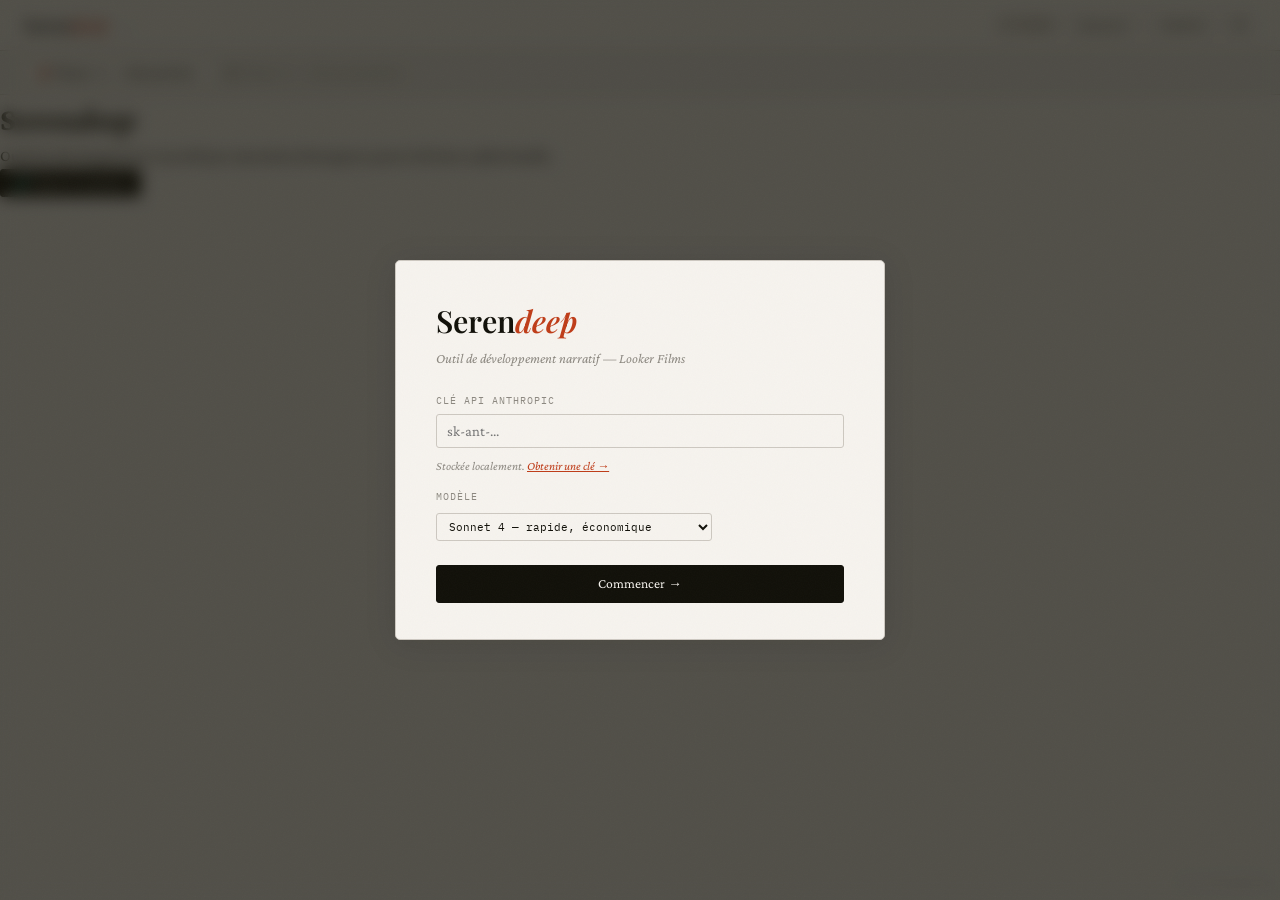
==== commit 004f9765: "Add files via upload" ====
--- a/index.html
+++ b/index.html
@@ -4,7 +4,7 @@
 <meta charset="UTF-8">
 <meta name="viewport" content="width=device-width, initial-scale=1.0">
 <title>Serendeep — Outil de développement narratif</title>
-<meta name="description" content="Serendeep - Outil de développement narratif par saturation/émergence pour la fiction audiovisuelle">
+<meta name="description" content="Serendeep - Outil de développement narratif par saturation/émergence">
 <style>
 /* ══════════════════════════════════════════
    SERENDEEP - Phase 1
@@ -111,10 +111,63 @@
 
 #proj-lbl:hover{color:var(--ink)}
 
+#ctr{
+  font-family:'IBM Plex Mono',monospace;
+  font-size:.62rem;
+  background:var(--paper3);
+  padding:2px 8px;
+  border-radius:20px;
+  color:var(--muted);
+}
+
 .hdr-r{
   display:flex;
   gap:7px;
   align-items:center;
+}
+
+/* === PHASE SWITCHER === */
+#phase-switcher{
+  display:flex;
+  gap:0;
+  padding:8px 24px;
+  border-bottom:1px solid var(--border);
+  background:var(--paper2);
+}
+
+.phase-btn{
+  font-family:'IBM Plex Mono',monospace;
+  font-size:.72rem;
+  padding:6px 16px;
+  border:none;
+  background:transparent;
+  color:var(--muted);
+  cursor:pointer;
+  transition:all .2s;
+  border-radius:3px;
+  display:flex;
+  align-items:center;
+  gap:6px;
+}
+
+.phase-btn:hover{
+  background:var(--paper);
+  color:var(--ink);
+}
+
+.phase-btn.active{
+  background:var(--paper);
+  color:var(--ink);
+  font-weight:500;
+}
+
+.phase-dot{
+  font-size:.9rem;
+  line-height:1;
+}
+
+.phase-btn.active .phase-dot{
+  color:var(--accent);
 }
 
 /* === BUTTONS === */
@@ -148,6 +201,24 @@
 .btn-sm{
   font-size:.77rem;
   padding:4px 10px;
+}
+
+.btn-danger{
+  color:var(--accent);
+}
+
+.btn-danger:hover{
+  background:#fdf0ec;
+  border-color:#e8a898;
+}
+
+.btn-green{
+  color:var(--green);
+  border-color:var(--green);
+}
+
+.btn-green:hover{
+  background:#eef6f1;
 }
 
 .btn-ghost{
@@ -208,6 +279,1246 @@
 
 .sec.on{display:flex}
 
+/* === TOOLBAR === */
+.toolbar{
+  display:flex;
+  gap:6px;
+  align-items:center;
+  flex-wrap:wrap;
+  margin-bottom:16px;
+}
+
+.fbtn{
+  font-family:'IBM Plex Mono',monospace;
+  font-size:.63rem;
+  letter-spacing:.07em;
+  text-transform:uppercase;
+  padding:4px 11px;
+  border-radius:2px;
+  border:1px solid var(--border);
+  background:transparent;
+  color:var(--muted);
+  cursor:pointer;
+  transition:all .15s;
+}
+
+.fbtn:hover,.fbtn.on{
+  background:var(--ink);
+  color:var(--paper);
+  border-color:var(--ink);
+}
+
+.tsep{
+  width:1px;
+  height:20px;
+  background:var(--border);
+  margin:0 2px;
+}
+
+.srch-w{
+  position:relative;
+  display:flex;
+  align-items:center;
+}
+
+.srch-w svg{
+  position:absolute;
+  left:8px;
+  color:var(--muted);
+  pointer-events:none;
+}
+
+#srch{
+  font-family:'Crimson Pro',serif;
+  font-size:.87rem;
+  padding:5px 10px 5px 28px;
+  border:1px solid var(--border);
+  border-radius:3px;
+  background:var(--white);
+  color:var(--ink);
+  outline:none;
+  width:190px;
+  transition:border-color .15s;
+}
+
+#srch:focus{border-color:var(--muted)}
+#srch::placeholder{color:var(--muted);font-style:italic}
+
+/* === ADD FORM === */
+#add-form{
+  background:var(--white);
+  border:1px dashed var(--border);
+  border-radius:4px;
+  padding:13px;
+  margin-bottom:16px;
+  display:none;
+  flex-direction:column;
+  gap:9px;
+}
+
+#add-form.on{display:flex}
+
+#add-txt{
+  font-family:'Crimson Pro',serif;
+  font-size:.92rem;
+  line-height:1.6;
+  padding:9px;
+  border:1px solid var(--border);
+  border-radius:3px;
+  resize:vertical;
+  min-height:80px;
+  background:var(--paper);
+  color:var(--ink);
+  outline:none;
+  transition:border-color .15s;
+}
+
+#add-txt:focus{border-color:var(--muted)}
+
+.form-row{
+  display:flex;
+  gap:7px;
+  align-items:center;
+}
+
+.img-drop{
+  flex:1;
+  border:1px dashed var(--border);
+  border-radius:3px;
+  padding:7px 10px;
+  text-align:center;
+  cursor:pointer;
+  font-size:.78rem;
+  color:var(--muted);
+  font-style:italic;
+  transition:all .15s;
+}
+
+.img-drop:hover,.img-drop.drag{
+  background:var(--paper2);
+  border-color:var(--muted);
+}
+
+#img-in{display:none}
+
+/* === CLOUD GRID === */
+#cgrid{
+  display:grid;
+  grid-template-columns:repeat(auto-fill,minmax(225px,1fr));
+  gap:11px;
+  align-content:start;
+}
+
+.ccard{
+  background:var(--white);
+  border:1px solid var(--border);
+  border-radius:4px;
+  padding:12px;
+  cursor:pointer;
+  transition:all .17s;
+  position:relative;
+  box-shadow:var(--shadow);
+  display:flex;
+  flex-direction:column;
+  min-height:105px;
+  user-select:none;
+}
+
+.ccard:hover{
+  box-shadow:var(--shadow-lg);
+  transform:translateY(-1px);
+}
+
+.ccard.sel{
+  border:2px solid var(--green);
+  box-shadow:0 0 0 3px rgba(58,107,73,.13),var(--shadow);
+}
+
+.ccard.si{border-left:3px solid var(--orange)}
+.ccard.se{opacity:.56;background:var(--paper2)}
+.ccard.sc{border-left:3px solid var(--green)}
+.ccard.sv{border-top:2px solid var(--green)}
+
+.chk{
+  position:absolute;
+  top:8px;
+  right:8px;
+  width:16px;
+  height:16px;
+  border:1.5px solid var(--border);
+  border-radius:3px;
+  display:flex;
+  align-items:center;
+  justify-content:center;
+  font-size:9px;
+  background:var(--white);
+  transition:all .13s;
+  pointer-events:none;
+}
+
+.ccard.sel .chk{
+  background:var(--green);
+  border-color:var(--green);
+  color:var(--paper);
+}
+
+.cimg-w{
+  position:relative;
+  margin-bottom:7px;
+}
+
+.cimg-w img{
+  width:100%;
+  height:76px;
+  object-fit:cover;
+  border-radius:2px;
+  display:block;
+}
+
+.rm-img{
+  position:absolute;
+  top:3px;
+  right:3px;
+  width:17px;
+  height:17px;
+  background:rgba(17,16,9,.6);
+  color:white;
+  border:none;
+  border-radius:2px;
+  cursor:pointer;
+  font-size:10px;
+  display:flex;
+  align-items:center;
+  justify-content:center;
+  opacity:0;
+  transition:opacity .13s;
+}
+
+.cimg-w:hover .rm-img{opacity:1}
+
+.ctxt{
+  font-size:.85rem;
+  line-height:1.5;
+  flex:1;
+  overflow:hidden;
+  display:-webkit-box;
+  -webkit-line-clamp:5;
+  -webkit-box-orient:vertical;
+}
+
+.cmeaning{
+  font-size:.77rem;
+  color:var(--green);
+  font-style:italic;
+  line-height:1.45;
+  margin-top:6px;
+  padding-top:5px;
+  border-top:1px solid #d4e8db;
+}
+
+.cfooter{
+  display:flex;
+  gap:4px;
+  margin-top:8px;
+  align-items:center;
+  flex-wrap:wrap;
+}
+
+.tag{
+  font-family:'IBM Plex Mono',monospace;
+  font-size:.58rem;
+  letter-spacing:.04em;
+  padding:2px 5px;
+  border-radius:2px;
+  border:1px solid var(--border);
+  color:var(--muted);
+  cursor:pointer;
+  transition:all .13s;
+}
+
+.tag:hover{background:var(--paper2)}
+
+.t-imp{
+  color:var(--orange);
+  border-color:var(--orange);
+  background:#fdf6ee;
+}
+
+.t-exp{background:var(--paper3)}
+
+.t-cmb{
+  color:var(--green);
+  border-color:var(--green);
+  background:#eef6f1;
+}
+
+.cacts{
+  display:flex;
+  gap:2px;
+  margin-left:auto;
+}
+
+.icbtn{
+  background:none;
+  border:none;
+  cursor:pointer;
+  color:var(--muted);
+  font-size:.78rem;
+  padding:2px 4px;
+  border-radius:2px;
+  transition:all .13s;
+}
+
+.icbtn:hover{
+  background:var(--paper2);
+  color:var(--ink);
+}
+
+.icbtn.del:hover{color:var(--accent)}
+
+.legend{
+  display:flex;
+  gap:14px;
+  margin-top:14px;
+  padding-top:11px;
+  border-top:1px solid var(--border);
+}
+
+.li{
+  display:flex;
+  align-items:center;
+  gap:5px;
+  font-size:.76rem;
+  color:var(--muted);
+}
+
+.ls{
+  width:13px;
+  height:13px;
+  border-radius:2px;
+  border:2px solid currentColor;
+  flex-shrink:0;
+}
+
+.ls.lx{
+  border-color:var(--border);
+  background:var(--paper3);
+}
+
+.ls.li_{border-color:var(--orange)}
+.ls.lc{border-color:var(--green)}
+
+.empty{
+  grid-column:1/-1;
+  display:flex;
+  flex-direction:column;
+  align-items:center;
+  gap:9px;
+  padding:46px 20px;
+  color:var(--muted);
+  text-align:center;
+  font-style:italic;
+}
+
+.empty .ei{
+  font-size:1.7rem;
+  opacity:.3;
+}
+
+/* === TESTS === */
+#sec-tests{gap:14px}
+
+.tgrid{
+  display:grid;
+  grid-template-columns:1fr 1fr;
+  gap:14px;
+  flex:1;
+  min-height:0;
+}
+
+.panel{
+  background:var(--white);
+  border:1px solid var(--border);
+  border-radius:4px;
+  padding:16px;
+  display:flex;
+  flex-direction:column;
+  box-shadow:var(--shadow);
+  overflow:hidden;
+}
+
+.ptitle{
+  font-family:'IBM Plex Mono',monospace;
+  font-size:.63rem;
+  letter-spacing:.1em;
+  text-transform:uppercase;
+  color:var(--muted);
+  margin-bottom:12px;
+  padding-bottom:9px;
+  border-bottom:1px solid var(--paper3);
+  display:flex;
+  align-items:center;
+  justify-content:space-between;
+}
+
+.chips{
+  display:flex;
+  flex-wrap:wrap;
+  gap:5px;
+  margin-bottom:10px;
+  min-height:30px;
+}
+
+.chip{
+  font-family:'Crimson Pro',serif;
+  font-size:.8rem;
+  padding:3px 9px;
+  background:var(--paper2);
+  border:1px solid var(--border);
+  border-radius:20px;
+  display:flex;
+  align-items:center;
+  gap:5px;
+}
+
+.chip-x{
+  cursor:pointer;
+  color:var(--muted);
+  line-height:1;
+  font-size:.88rem;
+  transition:color .12s;
+}
+
+.chip-x:hover{color:var(--accent)}
+
+/* Analyse mode buttons */
+.mode-bar{
+  display:flex;
+  gap:5px;
+  margin-bottom:10px;
+}
+
+.mdbtn{
+  font-family:'IBM Plex Mono',monospace;
+  font-size:.6rem;
+  letter-spacing:.06em;
+  text-transform:uppercase;
+  padding:4px 10px;
+  border-radius:2px;
+  border:1px solid var(--border);
+  background:transparent;
+  color:var(--muted);
+  cursor:pointer;
+  transition:all .13s;
+}
+
+.mdbtn:hover{
+  border-color:var(--muted);
+  color:var(--ink);
+}
+
+.mdbtn.on-dev{
+  background:var(--ink);
+  color:var(--paper);
+  border-color:var(--ink);
+}
+
+.mdbtn.on-psy{
+  background:var(--purple);
+  color:var(--paper);
+  border-color:var(--purple);
+}
+
+.mdbtn.on-res{
+  background:var(--accent);
+  color:var(--paper);
+  border-color:var(--accent);
+}
+
+.aout{
+  font-size:.88rem;
+  line-height:1.7;
+  color:var(--ink);
+  flex:1;
+  overflow-y:auto;
+  white-space:pre-wrap;
+  padding:9px;
+  background:var(--paper);
+  border-radius:3px;
+  min-height:90px;
+}
+
+.aout.ph{
+  color:var(--muted);
+  font-style:italic;
+}
+
+.abar{
+  display:flex;
+  gap:7px;
+  align-items:center;
+  margin-top:9px;
+  border-top:1px solid var(--paper3);
+  padding-top:9px;
+}
+
+.nminput{
+  flex:1;
+  font-family:'Crimson Pro',serif;
+  font-size:.86rem;
+  padding:5px 9px;
+  border:1px solid var(--border);
+  border-radius:3px;
+  background:var(--paper);
+  color:var(--ink);
+  outline:none;
+}
+
+.nminput:focus{border-color:var(--muted)}
+
+.slist{
+  display:flex;
+  flex-direction:column;
+  gap:6px;
+  overflow-y:auto;
+  flex:1;
+}
+
+.si{
+  padding:9px 12px;
+  border:1px solid var(--border);
+  border-radius:3px;
+  transition:all .13s;
+  display:flex;
+  align-items:flex-start;
+  gap:9px;
+}
+
+.si:hover{background:var(--paper2)}
+
+.si-body{
+  flex:1;
+  min-width:0;
+}
+
+.si-name{
+  font-size:.88rem;
+  font-weight:500;
+  margin-bottom:2px;
+}
+
+.si-desc{
+  font-size:.74rem;
+  color:var(--muted);
+  white-space:nowrap;
+  overflow:hidden;
+  text-overflow:ellipsis;
+}
+
+.si-acts{
+  display:flex;
+  gap:4px;
+  flex-shrink:0;
+}
+
+/* === TEASER === */
+#sec-teaser{gap:14px}
+
+.tagrid{
+  display:grid;
+  grid-template-columns:3fr 2fr;
+  gap:14px;
+  flex:1;
+  min-height:0;
+}
+
+.tsrc{
+  font-family:'IBM Plex Mono',monospace;
+  font-size:.63rem;
+  color:var(--muted);
+  margin-bottom:7px;
+  font-style:italic;
+}
+
+.tarea{
+  font-family:'Crimson Pro',serif;
+  font-size:1rem;
+  line-height:1.82;
+  padding:14px;
+  border:1px solid var(--border);
+  border-radius:3px;
+  background:var(--paper);
+  color:var(--ink);
+  outline:none;
+  resize:none;
+  flex:1;
+  min-height:180px;
+  transition:border-color .15s;
+  width:100%;
+}
+
+.tarea:focus{border-color:var(--muted)}
+
+.tctrl{
+  display:flex;
+  gap:7px;
+  margin-top:9px;
+  align-items:center;
+}
+
+.ph2btn{
+  background:var(--green);
+  color:white;
+  border:none;
+  padding:6px 14px;
+  border-radius:3px;
+  font-family:'Crimson Pro',serif;
+  font-size:.86rem;
+  cursor:pointer;
+  transition:background .15s;
+}
+
+.ph2btn:hover{background:#2f5a3b}
+
+/* === PROJETS SECTION === */
+#sec-projets{gap:0}
+
+.proj-grid{
+  display:grid;
+  grid-template-columns:repeat(auto-fill,minmax(260px,1fr));
+  gap:12px;
+  margin-top:20px;
+}
+
+.proj-card{
+  background:var(--white);
+  border:1px solid var(--border);
+  border-radius:4px;
+  padding:18px;
+  box-shadow:var(--shadow);
+  cursor:pointer;
+  transition:all .17s;
+  position:relative;
+}
+
+.proj-card:hover{
+  box-shadow:var(--shadow-lg);
+  transform:translateY(-1px);
+}
+
+.proj-card.active-proj{
+  border:2px solid var(--green);
+  background:#f6fbf7;
+}
+
+.proj-card-name{
+  font-family:'Playfair Display',serif;
+  font-size:1rem;
+  font-style:italic;
+  margin-bottom:4px;
+}
+
+.proj-card-meta{
+  font-family:'IBM Plex Mono',monospace;
+  font-size:.62rem;
+  color:var(--muted);
+}
+
+.proj-card-acts{
+  display:flex;
+  gap:5px;
+  margin-top:12px;
+}
+
+.new-proj-form{
+  background:var(--white);
+  border:1px dashed var(--border);
+  border-radius:4px;
+  padding:16px;
+  display:none;
+  flex-direction:column;
+  gap:9px;
+  margin-top:12px;
+}
+
+.new-proj-form.on{display:flex}
+
+/* === JOURNAL === */
+#journal-modal{
+  position:fixed;
+  inset:0;
+  background:rgba(17,16,9,.5);
+  backdrop-filter:blur(4px);
+  z-index:450;
+  display:none;
+  align-items:center;
+  justify-content:center;
+}
+
+#journal-modal.on{display:flex}
+
+#journal-inner{
+  background:var(--paper);
+  border:1px solid var(--border);
+  border-radius:5px;
+  width:580px;
+  max-width:95vw;
+  max-height:80vh;
+  display:flex;
+  flex-direction:column;
+  box-shadow:var(--shadow-lg);
+}
+
+#journal-hdr{
+  padding:16px 20px;
+  border-bottom:1px solid var(--border);
+  display:flex;
+  align-items:center;
+  gap:10px;
+}
+
+#journal-hdr h3{
+  flex:1;
+  font-family:'Playfair Display',serif;
+  font-size:1rem;
+  font-style:italic;
+}
+
+#journal-list{
+  flex:1;
+  overflow-y:auto;
+  padding:14px 20px;
+  display:flex;
+  flex-direction:column;
+  gap:6px;
+}
+
+.jentry{
+  display:flex;
+  gap:10px;
+  align-items:baseline;
+  padding:6px 0;
+  border-bottom:1px solid var(--paper3);
+}
+
+.jentry:last-child{border-bottom:none}
+
+.jtime{
+  font-family:'IBM Plex Mono',monospace;
+  font-size:.6rem;
+  color:var(--muted);
+  flex-shrink:0;
+  width:82px;
+}
+
+.jtype{
+  font-family:'IBM Plex Mono',monospace;
+  font-size:.6rem;
+  letter-spacing:.06em;
+  text-transform:uppercase;
+  flex-shrink:0;
+  width:90px;
+}
+
+.jtype.jt-nuage{color:var(--blue)}
+.jtype.jt-sens{color:var(--green)}
+.jtype.jt-combo{color:var(--orange)}
+.jtype.jt-teaser{color:var(--accent)}
+.jtype.jt-analyse{color:var(--purple)}
+
+.jtxt{
+  font-size:.83rem;
+  color:var(--ink);
+  flex:1;
+  line-height:1.4;
+}
+
+/* === DIALOG PANEL === */
+#dlgp{
+  position:fixed;
+  top:0;
+  right:0;
+  width:900px;
+  max-width:95vw;
+  height:100vh;
+  background:rgba(246,243,238,.96);
+  backdrop-filter:blur(14px);
+  border-left:1px solid var(--border);
+  box-shadow:-2px 0 24px rgba(17,16,9,.09);
+  display:flex;
+  flex-direction:column;
+  transform:translateX(100%);
+  transition:transform .27s cubic-bezier(.4,0,.2,1);
+  z-index:200;
+}
+
+#dlgp.on{transform:translateX(0)}
+
+#dlghdr{
+  padding:14px 16px;
+  border-bottom:1px solid var(--border);
+  display:flex;
+  align-items:center;
+  gap:9px;
+  flex-shrink:0;
+}
+
+#dlgtitle{
+  font-family:'IBM Plex Mono',monospace;
+  font-size:.66rem;
+  letter-spacing:.1em;
+  text-transform:uppercase;
+  color:var(--muted);
+  flex:1;
+}
+
+#dlgmode{
+  font-family:'IBM Plex Mono',monospace;
+  font-size:.6rem;
+  padding:2px 7px;
+  background:var(--paper3);
+  border-radius:10px;
+  color:var(--muted);
+}
+
+#dlgctx{
+  padding:9px 16px;
+  font-size:.78rem;
+  color:var(--muted);
+  font-style:italic;
+  border-bottom:1px solid var(--border);
+  line-height:1.45;
+  max-height:68px;
+  overflow:hidden;
+  display:none;
+}
+
+/* Dialog mode selector */
+#dlg-mode-bar{
+  display:flex;
+  gap:4px;
+  padding:8px 16px;
+  border-bottom:1px solid var(--border);
+  flex-shrink:0;
+}
+
+.dlgmdbtn{
+  font-family:'IBM Plex Mono',monospace;
+  font-size:.58rem;
+  letter-spacing:.07em;
+  text-transform:uppercase;
+  padding:3px 8px;
+  border-radius:2px;
+  border:1px solid var(--border);
+  background:transparent;
+  color:var(--muted);
+  cursor:pointer;
+  transition:all .13s;
+  flex:1;
+  text-align:center;
+}
+
+.dlgmdbtn:hover{
+  border-color:var(--muted);
+  color:var(--ink);
+}
+
+.dlgmdbtn.on-dev{
+  background:var(--ink);
+  color:var(--paper);
+  border-color:var(--ink);
+}
+
+.dlgmdbtn.on-exp{
+  background:var(--blue);
+  color:var(--paper);
+  border-color:var(--blue);
+}
+
+.dlgmdbtn.on-psy{
+  background:var(--purple);
+  color:var(--paper);
+  border-color:var(--purple);
+}
+
+.dlgmdbtn.on-res{
+  background:var(--accent);
+  color:var(--paper);
+  border-color:var(--accent);
+}
+
+/* Dialogue extraction layout */
+#dlg-main-content{
+  flex:1;
+  display:flex;
+  overflow:hidden;
+}
+
+#dlg-dialogue-zone{
+  flex:65%;
+  display:flex;
+  flex-direction:column;
+  border-right:1px solid var(--border);
+}
+
+#dlg-extracted-zone{
+  flex:35%;
+  display:flex;
+  flex-direction:column;
+  background:var(--paper2);
+}
+
+#dlg-extracted-header{
+  padding:12px 16px;
+  border-bottom:1px solid var(--border);
+  font-family:'IBM Plex Mono',monospace;
+  font-size:.65rem;
+  letter-spacing:.1em;
+  text-transform:uppercase;
+  color:var(--muted);
+}
+
+#dlg-extracted-list{
+  flex:1;
+  overflow-y:auto;
+  padding:12px;
+  display:flex;
+  flex-direction:column;
+  gap:8px;
+}
+
+.extracted-item{
+  background:var(--white);
+  border:1px solid var(--border);
+  border-radius:3px;
+  padding:10px;
+  font-size:.85rem;
+  line-height:1.5;
+}
+
+.extracted-item-label{
+  font-family:'IBM Plex Mono',monospace;
+  font-size:.7rem;
+  color:var(--muted);
+  margin-bottom:4px;
+  text-transform:uppercase;
+}
+
+.extracted-item-text{
+  color:var(--ink);
+}
+
+.extracted-item-actions{
+  display:flex;
+  gap:6px;
+  margin-top:8px;
+  padding-top:8px;
+  border-top:1px solid var(--border);
+}
+
+#dlg-extracted-empty{
+  padding:40px 20px;
+  text-align:center;
+  color:var(--muted);
+  font-size:.85rem;
+  font-style:italic;
+}
+
+/* Extract selection button */
+#extract-selection-btn{
+  position:fixed;
+  background:var(--accent);
+  color:var(--white);
+  border:none;
+  padding:6px 12px;
+  border-radius:3px;
+  font-family:'IBM Plex Mono',monospace;
+  font-size:.7rem;
+  text-transform:uppercase;
+  cursor:pointer;
+  box-shadow:var(--shadow);
+  z-index:300;
+  display:none;
+}
+
+#extract-selection-btn:hover{
+  background:#a03315;
+}
+
+/* Extract modal */
+.extract-modal{
+  position:fixed;
+  inset:0;
+  background:rgba(17,16,9,.6);
+  backdrop-filter:blur(4px);
+  z-index:400;
+  display:flex;
+  align-items:center;
+  justify-content:center;
+}
+
+.extract-modal-inner{
+  background:var(--paper);
+  border:1px solid var(--border);
+  border-radius:6px;
+  width:600px;
+  max-width:95vw;
+  box-shadow:var(--shadow-lg);
+  padding:20px;
+}
+
+.extract-modal-title{
+  font-family:'Playfair Display',serif;
+  font-size:1.1rem;
+  font-style:italic;
+  margin-bottom:16px;
+}
+
+.extract-modal-textarea{
+  width:100%;
+  min-height:120px;
+  font-family:'Crimson Pro',serif;
+  font-size:.95rem;
+  line-height:1.7;
+  padding:12px;
+  border:1px solid var(--border);
+  border-radius:4px;
+  background:var(--white);
+  resize:vertical;
+  margin-bottom:12px;
+}
+
+.extract-modal-label-input{
+  width:100%;
+  font-family:'IBM Plex Mono',monospace;
+  font-size:.8rem;
+  padding:8px 12px;
+  border:1px solid var(--border);
+  border-radius:3px;
+  background:var(--white);
+  margin-bottom:16px;
+}
+
+.extract-modal-actions{
+  display:flex;
+  gap:10px;
+  justify-content:flex-end;
+}
+
+#dlgmsgs{
+  flex:1;
+  overflow-y:auto;
+  padding:12px 16px;
+  display:flex;
+  flex-direction:column;
+  gap:10px;
+}
+
+.msg{
+  display:flex;
+  flex-direction:column;
+  gap:3px;
+  max-width:90%;
+}
+
+.mu{
+  align-self:flex-end;
+  align-items:flex-end;
+}
+
+.mc{align-self:flex-start}
+
+.mb{
+  padding:8px 12px;
+  border-radius:3px;
+  font-size:.84rem;
+  line-height:1.6;
+  white-space:pre-wrap;
+}
+
+.mu .mb{
+  background:var(--ink);
+  color:var(--paper);
+}
+
+.mc .mb{
+  background:var(--white);
+  border:1px solid var(--border);
+  font-style:italic;
+}
+
+.mc.mc-exp .mb{
+  border-color:var(--blue);
+  background:#f0f6ff;
+}
+
+.mc.mc-psy .mb{
+  border-color:var(--purple);
+  background:#faf6ff;
+}
+
+.mc.mc-res .mb{
+  border-color:var(--accent);
+  background:#fff8f6;
+}
+
+.mlbl{
+  font-family:'IBM Plex Mono',monospace;
+  font-size:.57rem;
+  color:var(--muted);
+  letter-spacing:.05em;
+}
+
+#dlginp-a{
+  padding:10px 16px;
+  border-top:1px solid var(--border);
+  display:flex;
+  gap:6px;
+  flex-shrink:0;
+}
+
+#dlginp{
+  flex:1;
+  font-family:'Crimson Pro',serif;
+  font-size:.86rem;
+  padding:7px 9px;
+  border:1px solid var(--border);
+  border-radius:3px;
+  background:var(--paper);
+  color:var(--ink);
+  outline:none;
+  resize:none;
+  height:52px;
+  line-height:1.5;
+  transition:border-color .15s;
+}
+
+#dlginp:focus{border-color:var(--muted)}
+
+#dlg-meaning-zone{
+  padding:10px 16px;
+  border-top:1px solid var(--border);
+  background:var(--paper2);
+  flex-shrink:0;
+}
+
+#dlg-meaning-lbl{
+  font-family:'IBM Plex Mono',monospace;
+  font-size:.58rem;
+  letter-spacing:.1em;
+  text-transform:uppercase;
+  color:var(--muted);
+  margin-bottom:5px;
+}
+
+#dlg-meaning-txt{
+  width:100%;
+  font-family:'Crimson Pro',serif;
+  font-size:.84rem;
+  padding:6px 9px;
+  border:1px solid var(--border);
+  border-radius:3px;
+  background:var(--white);
+  color:var(--ink);
+  outline:none;
+  resize:none;
+  height:48px;
+  line-height:1.5;
+  transition:border-color .15s;
+}
+
+#dlg-meaning-txt:focus{border-color:var(--green)}
+
+#dlg-meaning-bar{
+  display:flex;
+  gap:5px;
+  margin-top:5px;
+  align-items:center;
+}
+
+.meaning-status{
+  font-size:.74rem;
+  color:var(--green);
+  font-style:italic;
+  flex:1;
+}
+
+/* === GLOBAL MODAL === */
+#gm{
+  position:fixed;
+  inset:0;
+  background:rgba(17,16,9,.5);
+  backdrop-filter:blur(4px);
+  z-index:300;
+  display:none;
+  align-items:center;
+  justify-content:center;
+}
+
+#gm.on{display:flex}
+
+#gmi{
+  background:var(--paper);
+  border:1px solid var(--border);
+  border-radius:5px;
+  width:640px;
+  max-width:95vw;
+  max-height:80vh;
+  display:flex;
+  flex-direction:column;
+  box-shadow:var(--shadow-lg);
+}
+
+#gmhdr{
+  padding:16px 20px;
+  border-bottom:1px solid var(--border);
+  display:flex;
+  align-items:center;
+  gap:10px;
+}
+
+#gmtitle{
+  flex:1;
+  font-family:'Playfair Display',serif;
+  font-size:1.05rem;
+  font-style:italic;
+}
+
+#gmmsgs{
+  flex:1;
+  overflow-y:auto;
+  padding:16px 20px;
+  display:flex;
+  flex-direction:column;
+  gap:12px;
+}
+
+#gminpa{
+  padding:12px 20px;
+  border-top:1px solid var(--border);
+  display:flex;
+  gap:7px;
+  flex-shrink:0;
+}
+
+#gminp{
+  flex:1;
+  font-family:'Crimson Pro',serif;
+  font-size:.88rem;
+  padding:8px 11px;
+  border:1px solid var(--border);
+  border-radius:3px;
+  background:var(--paper);
+  color:var(--ink);
+  outline:none;
+  resize:none;
+  height:60px;
+  line-height:1.5;
+  transition:border-color .15s;
+}
+
+#gminp:focus{border-color:var(--muted)}
+
 /* === SETUP MODAL === */
 #sm{
   position:fixed;
@@ -305,6 +1616,90 @@
   color:var(--ink);
   outline:none;
   cursor:pointer;
+}
+
+/* === COMPARE === */
+#cpm{
+  position:fixed;
+  inset:0;
+  background:rgba(17,16,9,.5);
+  backdrop-filter:blur(4px);
+  z-index:400;
+  display:none;
+  align-items:center;
+  justify-content:center;
+}
+
+#cpm.on{display:flex}
+
+#cpmi{
+  background:var(--paper);
+  border:1px solid var(--border);
+  border-radius:5px;
+  width:800px;
+  max-width:96vw;
+  max-height:82vh;
+  display:flex;
+  flex-direction:column;
+  box-shadow:var(--shadow-lg);
+}
+
+#cpmhdr{
+  padding:14px 20px;
+  border-bottom:1px solid var(--border);
+  display:flex;
+  align-items:center;
+  gap:10px;
+}
+
+#cpmhdr h3{
+  flex:1;
+  font-family:'Playfair Display',serif;
+  font-size:.98rem;
+  font-style:italic;
+}
+
+#cpmbody{
+  display:grid;
+  grid-template-columns:1fr 1fr;
+  flex:1;
+  overflow:hidden;
+}
+
+.ccol{
+  padding:18px;
+  overflow-y:auto;
+  border-right:1px solid var(--border);
+}
+
+.ccol:last-child{border-right:none}
+
+.cctitle{
+  font-family:'IBM Plex Mono',monospace;
+  font-size:.65rem;
+  color:var(--muted);
+  margin-bottom:10px;
+  text-transform:uppercase;
+  letter-spacing:.08em;
+}
+
+.ccitem{
+  padding:7px 9px;
+  background:var(--white);
+  border:1px solid var(--border);
+  border-radius:3px;
+  font-size:.84rem;
+  line-height:1.45;
+  margin-bottom:5px;
+}
+
+.ccana{
+  font-size:.86rem;
+  line-height:1.68;
+  font-style:italic;
+  white-space:pre-wrap;
+  color:var(--ink);
+  margin-top:12px;
 }
 
 /* === NOTIF === */
@@ -363,8 +1758,506 @@
 ::-webkit-scrollbar{width:4px;height:4px}
 ::-webkit-scrollbar-track{background:transparent}
 ::-webkit-scrollbar-thumb{background:var(--border);border-radius:2px}
+
+.fi-ta{
+  font-family:'Crimson Pro',serif;
+  font-size:.85rem;
+  padding:7px 9px;
+  border:1px solid var(--border);
+  border-radius:3px;
+  background:var(--paper);
+  color:var(--ink);
+  outline:none;
+  resize:none;
+  line-height:1.5;
+  transition:border-color .15s;
+}
+
+.fi-ta:focus{border-color:var(--muted)}
+
+/* PHASE 2 MAP NODES */
+.mapnode{background:var(--paper);border:2px solid var(--border);border-radius:4px;padding:8px 16px;font-size:.85rem;cursor:pointer;transition:all .15s;display:inline-block}
+.mapnode:hover{border-color:var(--accent);box-shadow:var(--shadow)}
+.mapnode.done{border-color:var(--green);background:#f6fbf7}
+
+/* NARRATIVE CLOUDS CARDS */
+.ncloud-card{background:var(--white);border:2px solid var(--border);border-radius:4px;padding:14px;display:flex;align-items:flex-start;gap:10px;transition:all .17s;cursor:pointer}
+.ncloud-card:hover{box-shadow:var(--shadow-lg);transform:translateY(-1px)}
+.ncloud-card.selected{border-color:var(--green);background:#f6fbf7}
+.ncloud-check{width:18px;height:18px;cursor:pointer;flex-shrink:0;margin-top:2px}
+.ncloud-name{font-size:.92rem;font-weight:600;margin-bottom:4px;color:var(--ink)}
+.ncloud-desc{font-size:.8rem;line-height:1.5;color:var(--muted)}
+
+/* TIMELINE VISUAL */
+.timeline-point{display:flex;align-items:center;gap:12px;padding:10px;border-left:3px solid var(--border);margin-bottom:8px;transition:all .15s}
+.timeline-point:hover{border-left-color:var(--accent);background:var(--paper2)}
+.timeline-minute{font-family:'IBM Plex Mono',monospace;font-size:.7rem;color:var(--muted);width:60px;flex-shrink:0}
+.timeline-label{font-weight:600;font-size:.88rem;color:var(--ink)}
+.timeline-desc{font-size:.78rem;color:var(--muted);line-height:1.4;margin-top:3px}
+
+/* ACTS */
+.act-tab{font-family:'IBM Plex Mono',monospace;font-size:.68rem;letter-spacing:.08em;text-transform:uppercase;padding:8px 14px;border:none;background:transparent;color:var(--muted);cursor:pointer;border-bottom:2px solid transparent;transition:all .15s}
+.act-tab:hover{color:var(--ink)}
+.act-tab.active{color:var(--ink);border-bottom-color:var(--accent)}
+.act-tab.validated{color:var(--green)}
+
+/* ACT CLOUDS WITH LEVELS */
+.act-clouds-section{margin-bottom:20px}
+.level-group{margin-bottom:16px}
+.level-header{font-family:'IBM Plex Mono',monospace;font-size:.65rem;letter-spacing:.1em;text-transform:uppercase;color:var(--muted);margin-bottom:8px;display:flex;align-items:center;gap:6px}
+.level-badge{width:14px;height:14px;border-radius:50%;flex-shrink:0}
+.level-badge.l1{background:#bf3c18}
+.level-badge.l2{background:#c47a1a}
+.level-badge.l3{background:#3a6b49}
+
+.act-cloud-item{background:var(--white);border:1px solid var(--border);border-radius:3px;padding:10px;margin-bottom:6px;transition:all .15s}
+.act-cloud-item:hover{box-shadow:var(--shadow)}
+.act-cloud-content{width:100%}
+.act-cloud-text{flex:1;font-size:.85rem;line-height:1.5;margin-bottom:8px}
+.act-cloud-textarea{width:100%;min-height:80px;font-family:'Crimson Pro',serif;font-size:.85rem;line-height:1.6;padding:8px;border:1px solid var(--border);border-radius:3px;background:var(--paper);resize:vertical;margin-top:8px}
+.act-cloud-header{display:flex;align-items:flex-start;gap:10px}
+.act-cloud-actions{display:flex;gap:4px;flex-shrink:0}
+.level-btn{font-family:'IBM Plex Mono',monospace;font-size:.65rem;padding:3px 7px;border-radius:2px;border:1px solid var(--border);background:transparent;color:var(--muted);cursor:pointer;transition:all .13s}
+.level-btn:hover{background:var(--paper2)}
+.level-btn.active{border-color:transparent;color:white}
+.level-btn.l1.active{background:#bf3c18}
+.level-btn.l2.active{background:#c47a1a}
+.level-btn.l3.active{background:#3a6b49}
+
+.act-narrative{margin:20px 0}
+.act-narrative-label{font-family:'IBM Plex Mono',monospace;font-size:.65rem;letter-spacing:.1em;text-transform:uppercase;color:var(--muted);margin-bottom:8px}
+.act-narrative-area{width:100%;min-height:200px;font-family:'Crimson Pro',serif;font-size:.95rem;line-height:1.8;padding:14px;border:1px solid var(--border);border-radius:4px;background:var(--paper);resize:vertical}
+
+/* CONTINUITY MODE SELECT */
+.continuity-mode-select{font-family:'IBM Plex Mono',monospace;font-size:.75rem;padding:6px 10px;border:1px solid var(--border);border-radius:3px;background:var(--white);color:var(--ink);cursor:pointer}
+
+/* COMPLETENESS TABS */
+.completeness-tab{font-family:'IBM Plex Mono',monospace;font-size:.75rem;padding:8px 16px;border:none;background:transparent;color:var(--muted);cursor:pointer;border-bottom:2px solid transparent;transition:all .2s}
+.completeness-tab:hover{color:var(--ink)}
+.completeness-tab.active{color:var(--accent);border-bottom-color:var(--accent)}
+.completeness-tab-content{padding-top:12px}
+
+/* CONTINUITY MODAL */
+.continuity-modal{position:fixed;inset:0;background:rgba(17,16,9,.6);backdrop-filter:blur(4px);z-index:500;display:flex;align-items:center;justify-content:center;animation:fadeIn .2s}
+.continuity-modal-inner{background:var(--paper);border:1px solid var(--border);border-radius:6px;width:700px;max-width:95vw;max-height:85vh;display:flex;flex-direction:column;box-shadow:var(--shadow-lg)}
+.continuity-modal-header{padding:16px 20px;border-bottom:1px solid var(--border);display:flex;align-items:center;justify-content:space-between}
+.continuity-modal-title{font-family:'Playfair Display',serif;font-size:1.1rem;font-style:italic;color:var(--ink)}
+.continuity-modal-body{flex:1;overflow-y:auto;padding:20px}
+.continuity-modal-footer{padding:16px 20px;border-top:1px solid var(--border);display:flex;gap:10px;justify-content:flex-end}
+.continuity-textarea{width:100%;min-height:300px;font-family:'Crimson Pro',serif;font-size:.95rem;line-height:1.8;padding:14px;border:1px solid var(--border);border-radius:4px;background:var(--white);resize:vertical}
+.continuity-controls{display:flex;gap:8px;margin-bottom:16px;align-items:center}
+@keyframes fadeIn{from{opacity:0}to{opacity:1}}
+
+/* ═══════════════════════════════════════════
+   TIMELINE & CARDS
+   ═══════════════════════════════════════════ */
+
+/* Timeline container */
+.timeline-section{margin:20px 0}
+.timeline-header{display:flex;align-items:center;justify-content:space-between;margin-bottom:16px}
+.timeline-title{font-family:'IBM Plex Mono',monospace;font-size:.65rem;letter-spacing:.1em;text-transform:uppercase;color:var(--muted)}
+
+/* Timeline grid */
+.timeline-grid{position:relative;background:var(--paper2);border:1px solid var(--border);border-radius:4px;padding:16px;min-height:200px}
+.timeline-ruler{display:flex;border-bottom:2px solid var(--border);padding-bottom:8px;margin-bottom:16px;position:relative}
+.timeline-marker{flex:1;text-align:center;font-family:'IBM Plex Mono',monospace;font-size:.7rem;color:var(--muted);position:relative}
+.timeline-marker::before{content:'';position:absolute;bottom:-10px;left:50%;width:1px;height:6px;background:var(--border)}
+.timeline-marker:first-child{text-align:left}
+.timeline-marker:last-child{text-align:right}
+
+/* Timeline drop zone */
+.timeline-dropzone{min-height:150px;position:relative;border:2px dashed transparent;border-radius:4px;transition:all .2s}
+.timeline-dropzone.drag-over{border-color:var(--accent);background:rgba(191,60,24,.05)}
+
+/* Timeline card */
+.timeline-card{position:absolute;background:var(--white);border:2px solid;border-radius:4px;padding:8px 10px;cursor:grab;transition:box-shadow .2s;min-width:100px;max-width:200px}
+.timeline-card:active{cursor:grabbing}
+.timeline-card:hover{box-shadow:var(--shadow)}
+.timeline-card.level-1{border-color:#bf3c18}
+.timeline-card.level-2{border-color:#c47a1a}
+.timeline-card.level-3{border-color:#3a6b49}
+.timeline-card.expanded{position:relative;max-width:none;z-index:10}
+
+.timeline-card-header{display:flex;align-items:center;gap:8px;margin-bottom:4px}
+.timeline-card-level{font-family:'IBM Plex Mono',monospace;font-size:.65rem;font-weight:600;padding:2px 6px;border-radius:2px;color:white}
+.timeline-card-level.l1{background:#bf3c18}
+.timeline-card-level.l2{background:#c47a1a}
+.timeline-card-level.l3{background:#3a6b49}
+.timeline-card-time{font-family:'IBM Plex Mono',monospace;font-size:.65rem;color:var(--muted)}
+.timeline-card-actions{margin-left:auto;display:flex;gap:4px;opacity:0;transition:opacity .2s}
+.timeline-card:hover .timeline-card-actions{opacity:1}
+
+.timeline-card-text{font-size:.8rem;line-height:1.4;color:var(--ink);max-height:40px;overflow:hidden;text-overflow:ellipsis}
+.timeline-card.expanded .timeline-card-text{max-height:none;margin-bottom:8px}
+
+.timeline-card-expanded-content{display:none;border-top:1px solid var(--border);padding-top:8px;margin-top:8px}
+.timeline-card.expanded .timeline-card-expanded-content{display:block}
+
+.timeline-card-levels{display:flex;gap:4px;margin-bottom:8px}
+.timeline-card-level-btn{font-family:'IBM Plex Mono',monospace;font-size:.65rem;padding:4px 10px;border-radius:2px;border:1px solid var(--border);background:var(--paper);color:var(--muted);cursor:pointer;transition:all .15s}
+.timeline-card-level-btn:hover{background:var(--paper2)}
+.timeline-card-level-btn.active{border-color:transparent;color:white}
+.timeline-card-level-btn.active.l1{background:#bf3c18}
+.timeline-card-level-btn.active.l2{background:#c47a1a}
+.timeline-card-level-btn.active.l3{background:#3a6b49}
+
+.timeline-card-notes{width:100%;min-height:60px;font-family:'Crimson Pro',serif;font-size:.85rem;line-height:1.6;padding:8px;border:1px solid var(--border);border-radius:3px;background:var(--paper);resize:vertical;margin-bottom:8px}
+
+.timeline-card-footer{display:flex;gap:6px;justify-content:flex-end}
+
+/* Panel nuages disponibles */
+.timeline-clouds-panel{margin-bottom:20px}
+.timeline-clouds-header{font-family:'IBM Plex Mono',monospace;font-size:.65rem;letter-spacing:.1em;text-transform:uppercase;color:var(--muted);margin-bottom:8px;display:flex;align-items:center;justify-content:space-between}
+.timeline-clouds-list{display:flex;flex-wrap:wrap;gap:8px;padding:12px;background:var(--paper2);border:1px solid var(--border);border-radius:4px;min-height:60px}
+.timeline-cloud-chip{padding:6px 10px;background:var(--white);border:1px solid var(--border);border-radius:3px;font-size:.8rem;cursor:grab;transition:all .2s;display:flex;align-items:center;gap:6px}
+.timeline-cloud-chip:hover{border-color:var(--accent);box-shadow:var(--shadow)}
+.timeline-cloud-chip:active{cursor:grabbing}
+.timeline-cloud-chip-level{width:10px;height:10px;border-radius:50%;flex-shrink:0}
+.timeline-cloud-chip-level.l1{background:#bf3c18}
+.timeline-cloud-chip-level.l2{background:#c47a1a}
+.timeline-cloud-chip-level.l3{background:#3a6b49}
+
+/* Optimal order modal */
+.optimal-order-modal{position:fixed;inset:0;background:rgba(17,16,9,.6);backdrop-filter:blur(4px);z-index:500;display:flex;align-items:center;justify-content:center;animation:fadeIn .2s}
+.optimal-order-inner{background:var(--paper);border:1px solid var(--border);border-radius:6px;width:800px;max-width:95vw;max-height:85vh;display:flex;flex-direction:column;box-shadow:var(--shadow-lg)}
+.optimal-order-header{padding:16px 20px;border-bottom:1px solid var(--border)}
+.optimal-order-title{font-family:'Playfair Display',serif;font-size:1.1rem;font-style:italic;color:var(--ink)}
+.optimal-order-body{flex:1;overflow-y:auto;padding:20px}
+.optimal-order-section{margin-bottom:20px}
+.optimal-order-section-title{font-family:'IBM Plex Mono',monospace;font-size:.7rem;letter-spacing:.1em;text-transform:uppercase;color:var(--muted);margin-bottom:8px}
+.optimal-order-footer{padding:16px 20px;border-top:1px solid var(--border);display:flex;gap:10px;justify-content:flex-end}
+
+.optimal-timeline-preview{display:flex;align-items:center;gap:8px;padding:16px;background:var(--paper2);border:1px solid var(--border);border-radius:4px;overflow-x:auto}
+.optimal-preview-card{padding:8px 12px;background:var(--white);border:2px solid;border-radius:3px;font-size:.75rem;white-space:nowrap;flex-shrink:0}
+.optimal-preview-card.level-1{border-color:#bf3c18}
+.optimal-preview-card.level-2{border-color:#c47a1a}
+.optimal-preview-card.level-3{border-color:#3a6b49}
+.optimal-preview-arrow{color:var(--muted);font-size:1.2rem;flex-shrink:0}
+
+
+/* ═══════════════════════════════════════════
+   CLOUDS TAB - NEW ARCHITECTURE
+   ═══════════════════════════════════════════ */
+
+/* Header */
+.clouds-header{
+  display:flex;
+  align-items:center;
+  gap:16px;
+  margin-bottom:20px;
+  flex-wrap:wrap;
+}
+
+.clouds-filters{
+  display:flex;
+  gap:6px;
+  flex:1;
+}
+
+.filter-btn{
+  font-family:'IBM Plex Mono',monospace;
+  font-size:.7rem;
+  padding:6px 12px;
+  border:1px solid var(--border);
+  background:var(--paper);
+  color:var(--muted);
+  border-radius:3px;
+  cursor:pointer;
+  transition:all .15s;
+}
+
+.filter-btn:hover{
+  background:var(--paper2);
+  border-color:var(--muted);
+}
+
+.filter-btn.active{
+  background:var(--ink);
+  color:var(--paper);
+  border-color:var(--ink);
+}
+
+.clouds-search{
+  flex:0 0 200px;
+}
+
+.clouds-search input{
+  width:100%;
+  padding:6px 12px;
+  border:1px solid var(--border);
+  border-radius:3px;
+  font-family:'Crimson Pro',serif;
+  font-size:.9rem;
+}
+
+/* Add Form */
+.add-form{
+  display:none;
+  background:var(--white);
+  border:2px solid var(--accent);
+  border-radius:4px;
+  padding:20px;
+  margin-bottom:20px;
+  box-shadow:var(--shadow-lg);
+}
+
+.add-form.visible{
+  display:block;
+  animation:fadeIn .2s;
+}
+
+.add-form-inner h3{
+  font-family:'Playfair Display',serif;
+  font-size:1.1rem;
+  font-style:italic;
+  margin-bottom:16px;
+}
+
+.add-form textarea{
+  width:100%;
+  padding:12px;
+  border:1px solid var(--border);
+  border-radius:3px;
+  font-family:'Crimson Pro',serif;
+  font-size:.95rem;
+  line-height:1.6;
+  resize:vertical;
+  margin-bottom:16px;
+}
+
+.form-row{
+  display:flex;
+  gap:16px;
+  margin-bottom:16px;
+}
+
+.form-group{
+  flex:1;
+}
+
+.form-group label{
+  display:block;
+  font-family:'IBM Plex Mono',monospace;
+  font-size:.7rem;
+  text-transform:uppercase;
+  color:var(--muted);
+  margin-bottom:6px;
+}
+
+.form-group select{
+  width:100%;
+  padding:8px 12px;
+  border:1px solid var(--border);
+  border-radius:3px;
+  font-family:'Crimson Pro',serif;
+  font-size:.9rem;
+  background:var(--white);
+}
+
+.image-drop-zone{
+  border:2px dashed var(--border);
+  border-radius:3px;
+  padding:20px;
+  text-align:center;
+  color:var(--muted);
+  transition:all .2s;
+}
+
+.image-drop-zone.drag-over{
+  border-color:var(--accent);
+  background:rgba(191,60,24,.05);
+}
+
+.form-actions{
+  display:flex;
+  gap:10px;
+  justify-content:flex-end;
+}
+
+/* Clouds Grid */
+.clouds-grid{
+  display:grid;
+  grid-template-columns:repeat(auto-fill,minmax(300px,1fr));
+  gap:16px;
+}
+
+/* Cloud Card */
+.cloud-card{
+  background:var(--white);
+  border:2px solid var(--border);
+  border-radius:4px;
+  padding:16px;
+  transition:all .2s;
+  position:relative;
+}
+
+.cloud-card:hover{
+  box-shadow:var(--shadow-lg);
+  transform:translateY(-2px);
+}
+
+.cloud-card.cloud-important{
+  border-color:var(--accent);
+  background:rgba(191,60,24,.02);
+}
+
+.cloud-card.cloud-explored{
+  border-color:var(--green);
+}
+
+.cloud-card.cloud-with-meaning{
+  border-left:4px solid var(--green);
+}
+
+.cloud-level-badge{
+  position:absolute;
+  top:12px;
+  right:12px;
+  font-family:'IBM Plex Mono',monospace;
+  font-size:.65rem;
+  font-weight:600;
+  padding:3px 8px;
+  border-radius:2px;
+  color:white;
+}
+
+.cloud-level-1 .cloud-level-badge{
+  background:var(--accent);
+}
+
+.cloud-level-2 .cloud-level-badge{
+  background:var(--orange);
+}
+
+.cloud-level-3 .cloud-level-badge{
+  background:var(--green);
+}
+
+.cloud-image{
+  position:relative;
+  margin-bottom:12px;
+}
+
+.cloud-image img{
+  width:100%;
+  height:150px;
+  object-fit:cover;
+  border-radius:3px;
+}
+
+.cloud-remove-image{
+  position:absolute;
+  top:8px;
+  right:8px;
+  width:24px;
+  height:24px;
+  border-radius:50%;
+  border:none;
+  background:rgba(0,0,0,.6);
+  color:white;
+  cursor:pointer;
+  opacity:0;
+  transition:opacity .2s;
+}
+
+.cloud-image:hover .cloud-remove-image{
+  opacity:1;
+}
+
+.cloud-text{
+  font-size:.9rem;
+  line-height:1.6;
+  margin-bottom:12px;
+}
+
+.cloud-meaning{
+  background:var(--paper2);
+  border-left:3px solid var(--green);
+  padding:10px;
+  font-size:.85rem;
+  font-style:italic;
+  color:var(--muted);
+  margin-bottom:12px;
+  border-radius:0 3px 3px 0;
+}
+
+.cloud-footer{
+  display:flex;
+  gap:6px;
+  align-items:center;
+  flex-wrap:wrap;
+}
+
+.cloud-btn{
+  font-family:'IBM Plex Mono',monospace;
+  font-size:.65rem;
+  padding:5px 10px;
+  border:1px solid var(--border);
+  background:transparent;
+  color:var(--muted);
+  border-radius:2px;
+  cursor:pointer;
+  transition:all .15s;
+}
+
+.cloud-btn:hover{
+  background:var(--paper2);
+  border-color:var(--muted);
+}
+
+.cloud-btn.active{
+  background:var(--accent);
+  color:white;
+  border-color:var(--accent);
+}
+
+.cloud-btn-important.active{
+  background:var(--accent);
+}
+
+.cloud-btn-explored.active{
+  background:var(--green);
+  border-color:var(--green);
+}
+
+.cloud-btn-delete{
+  margin-left:auto;
+  width:24px;
+  height:24px;
+  border-radius:50%;
+  border:1px solid var(--border);
+  background:transparent;
+  color:var(--muted);
+  cursor:pointer;
+  transition:all .15s;
+}
+
+.cloud-btn-delete:hover{
+  background:var(--accent);
+  color:white;
+  border-color:var(--accent);
+}
+
+/* Empty State */
+.empty-state{
+  grid-column:1/-1;
+  text-align:center;
+  padding:60px 20px;
+  color:var(--muted);
+}
+
+.empty-icon{
+  font-size:4rem;
+  margin-bottom:16px;
+  opacity:.3;
+}
+
+.empty-text{
+  font-size:1.1rem;
+  margin-bottom:8px;
+}
+
 </style>
-
 </head>
 <body>
 
@@ -393,110 +2286,2475 @@
   </div>
 </div>
 
-<!-- NOTIF -->
-<div id="notif"></div>
-
 <!-- ══════════════════════════════════════════
-     APP
+     APPLICATION
      ══════════════════════════════════════════ -->
 <div id="app">
   
   <!-- HEADER -->
   <div id="hdr">
     <div class="hdr-l">
-      <span class="logo">Seren<em>deep</em></span>
-      <span id="proj-lbl">—</span>
+      <div class="logo">Seren<em>deep</em></div>
+      <div id="proj-lbl">—</div>
     </div>
     <div class="hdr-r">
-      <button class="btn btn-sm btn-ghost">⚙</button>
+      <div id="ctr">0 nuages</div>
+      <button class="btn btn-sm" title="Journal de bord">◷ Journal</button>
+      <button class="btn btn-sm" title="Exporter">↓ Exporter</button>
+      <button class="btn btn-sm" title="Paramètres">⚙</button>
     </div>
   </div>
-
-  <!-- TABS -->
-  <div id="tabs">
-    <button class="tab on">Nuages</button>
+  
+  <!-- PHASE SWITCHER -->
+  <div id="phase-switcher">
+    <button class="phase-btn active" data-phase="1">
+      <span class="phase-dot">●</span>
+      <span>Phase 1 — Saturation</span>
+    </button>
+    <button class="phase-btn" data-phase="2">
+      <span class="phase-dot">●</span>
+      <span>Phase 2 — Structuration</span>
+    </button>
   </div>
-
+  
   <!-- MAIN CONTENT -->
   <div id="main">
-    <div class="sec on" style="display:flex;align-items:center;justify-content:center">
-      <div style="text-align:center;color:var(--muted)">
-        <div style="font-size:1.2rem;margin-bottom:12px">Version standalone simplifiée</div>
-        <div style="font-size:.85rem">Démo interface Serendeep</div>
+    
+    <!-- HOME / WELCOME -->
+    <div id="home">
+      <h1>Seren<em>deep</em></h1>
+      <p>Outil de développement narratif par saturation/émergence pour la fiction audiovisuelle.</p>
+      <button class="btn btn-ink" id="test-btn">🧪 Tester le système</button>
+    </div>
+    
+    <!-- TABS NAVIGATION (Phase 1) -->
+    <div id="tabs" style="display:none;">
+      <button class="tab active" data-tab="clouds">Nuages</button>
+      <button class="tab" data-tab="tests">Combinaisons</button>
+      <button class="tab" data-tab="teaser">Teaser</button>
+    </div>
+    
+    <!-- TAB CLOUDS -->
+    <div id="sec-clouds" class="sec">
+      
+      <!-- Header avec filtres et recherche -->
+      <div class="clouds-header">
+        <div class="clouds-filters">
+          <button class="filter-btn active" data-filter="all">Tous</button>
+          <button class="filter-btn" data-filter="important">Importants</button>
+          <button class="filter-btn" data-filter="explored">Explorés</button>
+          <button class="filter-btn" data-filter="unused">Non utilisés</button>
+          <button class="filter-btn" data-filter="withimg">Avec images</button>
+        </div>
+        <div class="clouds-search">
+          <input type="text" id="cloud-search" placeholder="Rechercher..." />
+        </div>
+        <button class="btn btn-ink" id="add-cloud-btn">+ Déposer un nuage</button>
+      </div>
+
+      <!-- Formulaire ajout nuage -->
+      <div id="add-cloud-form" class="add-form">
+        <div class="add-form-inner">
+          <h3>Nouveau nuage</h3>
+          <textarea id="add-cloud-text" placeholder="Écrivez votre idée intuitive..." rows="4"></textarea>
+          
+          <div class="form-row">
+            <div class="form-group">
+              <label>Niveau narratif</label>
+              <select id="add-cloud-level">
+                <option value="1">N1 — Récit maître</option>
+                <option value="2">N2 — Sous-intrigue</option>
+                <option value="3">N3 — Texture</option>
+              </select>
+            </div>
+          </div>
+
+          <div class="form-group">
+            <label>Image (optionnel)</label>
+            <div id="cloud-image-drop" class="image-drop-zone">
+              Glissez une image ou <input type="file" id="cloud-image-input" accept="image/*" style="display:inline;width:auto;" />
+            </div>
+            <div id="cloud-image-preview" style="display:none;margin-top:10px;">
+              <img src="" alt="Preview" style="max-width:200px;border-radius:3px;" />
+              <button class="btn btn-sm" id="clear-image-btn">Supprimer</button>
+            </div>
+          </div>
+
+          <div class="form-actions">
+            <button class="btn cancel-btn">Annuler</button>
+            <button class="btn btn-ink submit-btn">Déposer</button>
+          </div>
+        </div>
+      </div>
+
+      <!-- Grille des nuages -->
+      <div id="clouds-grid" class="clouds-grid">
+        <div class="empty-state">
+          <div class="empty-icon">◌</div>
+          <div class="empty-text">Aucun nuage pour le moment</div>
+          <p style="color:var(--muted);font-size:0.85rem;margin-top:8px;">
+            Déposez vos premières idées intuitives
+          </p>
+        </div>
+      </div>
+
+    </div>
+    
+    <!-- TAB TESTS (Combinaisons) -->
+    <div id="sec-tests" class="sec">
+      <div class="panel">
+        <div class="ptitle">Combinaisons</div>
+        <p style="color:var(--muted);">Section en cours de migration...</p>
       </div>
     </div>
-  </div>
-
+    
+    <!-- TAB TEASER -->
+    <div id="sec-teaser" class="sec">
+      <div class="panel">
+        <div class="ptitle">Teaser</div>
+        <p style="color:var(--muted);">Section en cours de migration...</p>
+      </div>
+    </div>
+    
+  </div><!-- end main -->
 </div><!-- end app -->
 
 <script>
 'use strict';
 
-const id = x => document.getElementById(x);
-
-let CFG = { 
-  apiKey: '', 
-  model: 'claude-sonnet-4-20250514' 
+// ══════════════════════════════════════════
+// SERENDEEP STANDALONE - Version bundled
+// ══════════════════════════════════════════
+
+// === UTILS ===
+/**
+ * SERENDEEP - CORE UTILITIES
+ * Fonctions utilitaires globales
+ */
+
+/**
+ * Raccourci pour document.getElementById
+ * @param {string} x - ID de l'élément
+ * @returns {HTMLElement|null}
+ */
+const id = (x) => document.getElementById(x);
+
+/**
+ * Échappe les caractères HTML pour prévenir XSS
+ * @param {string} s - Chaîne à échapper
+ * @returns {string}
+ */
+const esc = (s) => 
+  String(s)
+    .replace(/&/g, '&amp;')
+    .replace(/</g, '&lt;')
+    .replace(/>/g, '&gt;')
+    .replace(/"/g, '&quot;');
+
+/**
+ * Génère un ID unique
+ * @returns {string}
+ */
+const generateId = () => {
+  return Date.now().toString(36) + Math.random().toString(36).substring(2);
 };
 
-let notifTimeout = null;
-
-function notif(msg){
-  const el = id('notif');
-  el.textContent = msg;
-  el.classList.add('on');
+/**
+ * Génère un UID pour les nuages
+ * @param {number} counter - Compteur de nuages
+ * @returns {string}
+ */
+const generateCloudId = (counter) => {
+  return `c${counter}_${Date.now().toString(36)}`;
+};
+
+/**
+ * Debounce function
+ * @param {Function} func - Fonction à debouncer
+ * @param {number} wait - Délai en ms
+ * @returns {Function}
+ */
+const debounce = (func, wait) => {
+  let timeout;
+  return function executedFunction(...args) {
+    const later = () => {
+      clearTimeout(timeout);
+      func(...args);
+    };
+    clearTimeout(timeout);
+    timeout = setTimeout(later, wait);
+  };
+};
+
+/**
+ * Formate une date en format lisible
+ * @param {number} timestamp - Timestamp
+ * @returns {string}
+ */
+const formatDate = (timestamp) => {
+  const date = new Date(timestamp);
+  return date.toLocaleDateString('fr-FR', {
+    day: '2-digit',
+    month: '2-digit',
+    year: 'numeric',
+    hour: '2-digit',
+    minute: '2-digit'
+  });
+};
+
+/**
+ * Compresse une image en base64
+ * @param {string} dataUrl - URL de l'image
+ * @param {Function} callback - Callback avec l'image compressée
+ * @param {number} maxWidth - Largeur max (défaut: 800)
+ * @param {number} quality - Qualité (défaut: 0.8)
+ */
+const compressImage = (dataUrl, callback, maxWidth = 800, quality = 0.8) => {
+  const img = new Image();
+  img.onload = () => {
+    const canvas = document.createElement('canvas');
+    let width = img.width;
+    let height = img.height;
+    
+    if (width > maxWidth) {
+      height = (height * maxWidth) / width;
+      width = maxWidth;
+    }
+    
+    canvas.width = width;
+    canvas.height = height;
+    
+    const ctx = canvas.getContext('2d');
+    ctx.drawImage(img, 0, 0, width, height);
+    
+    callback(canvas.toDataURL('image/jpeg', quality));
+  };
+  img.src = dataUrl;
+};
+
+/**
+ * Copie du texte dans le presse-papiers
+ * @param {string} text - Texte à copier
+ * @returns {Promise<void>}
+ */
+const copyToClipboard = async (text) => {
+  try {
+    await navigator.clipboard.writeText(text);
+    return true;
+  } catch (err) {
+    console.error('Erreur copie presse-papiers:', err);
+    return false;
+  }
+};
+
+/**
+ * Télécharge du contenu en tant que fichier
+ * @param {string} content - Contenu du fichier
+ * @param {string} filename - Nom du fichier
+ * @param {string} mimeType - Type MIME
+ */
+const downloadFile = (content, filename, mimeType = 'text/plain') => {
+  const blob = new Blob([content], { type: mimeType });
+  const url = URL.createObjectURL(blob);
+  const link = document.createElement('a');
+  link.href = url;
+  link.download = filename;
+  document.body.appendChild(link);
+  link.click();
+  document.body.removeChild(link);
+  URL.revokeObjectURL(url);
+};
+-e 
+
+// === EVENTS ===
+/**
+ * SERENDEEP - EVENT BUS
+ * Système d'événements pour communication inter-modules
+ */
+
+class EventBus {
+  constructor() {
+    this.events = {};
+  }
+
+  /**
+   * Écoute un événement
+   * @param {string} event - Nom de l'événement
+   * @param {Function} callback - Fonction callback
+   * @returns {Function} Fonction pour unsubscribe
+   */
+  on(event, callback) {
+    if (!this.events[event]) {
+      this.events[event] = [];
+    }
+    this.events[event].push(callback);
+    
+    // Retourne une fonction pour unsubscribe
+    return () => this.off(event, callback);
+  }
+
+  /**
+   * Arrête d'écouter un événement
+   * @param {string} event - Nom de l'événement
+   * @param {Function} callback - Fonction callback à retirer
+   */
+  off(event, callback) {
+    if (!this.events[event]) return;
+    
+    this.events[event] = this.events[event].filter(cb => cb !== callback);
+    
+    if (this.events[event].length === 0) {
+      delete this.events[event];
+    }
+  }
+
+  /**
+   * Émet un événement
+   * @param {string} event - Nom de l'événement
+   * @param {*} data - Données à passer aux listeners
+   */
+  emit(event, data) {
+    if (!this.events[event]) return;
+    
+    this.events[event].forEach(callback => {
+      try {
+        callback(data);
+      } catch (error) {
+        console.error(`Erreur dans listener de l'événement "${event}":`, error);
+      }
+    });
+  }
+
+  /**
+   * Écoute un événement une seule fois
+   * @param {string} event - Nom de l'événement
+   * @param {Function} callback - Fonction callback
+   */
+  once(event, callback) {
+    const onceCallback = (data) => {
+      callback(data);
+      this.off(event, onceCallback);
+    };
+    this.on(event, onceCallback);
+  }
+
+  /**
+   * Supprime tous les listeners
+   */
+  clear() {
+    this.events = {};
+  }
+
+  /**
+   * Liste tous les événements enregistrés
+   * @returns {string[]}
+   */
+  getEvents() {
+    return Object.keys(this.events);
+  }
+}
+
+// Instance singleton
+const eventBus = new EventBus();
+
+// Export de la classe pour tests
+{ EventBus };
+
+/**
+ * ÉVÉNEMENTS STANDARDS DE L'APPLICATION
+ */
+const EVENTS = {
+  // Projets
+  PROJECT_CREATED: 'project:created',
+  PROJECT_LOADED: 'project:loaded',
+  PROJECT_SWITCHED: 'project:switched',
+  PROJECT_DELETED: 'project:deleted',
+  PROJECT_UPDATED: 'project:updated',
   
-  clearTimeout(notifTimeout);
-  notifTimeout = setTimeout(()=>el.classList.remove('on'),2600);
-}
-
-function load() {
-  try {
-    const cfg = localStorage.getItem('srd_cfg');
-    if(cfg) Object.assign(CFG, JSON.parse(cfg));
-  } catch(e) {
-    console.error('Load failed:', e);
-  }
-}
-
-function save() {
-  try {
-    localStorage.setItem('srd_cfg', JSON.stringify(CFG));
-  } catch(e) { 
-    notif('⚠ Stockage plein');
-    console.error('Save failed:', e);
-  }
-}
-
-function setupDone() {
-  const k = id('s-key').value.trim();
-  if(!k) { notif('Clé API requise'); return; }
+  // Nuages
+  CLOUD_CREATED: 'cloud:created',
+  CLOUD_UPDATED: 'cloud:updated',
+  CLOUD_DELETED: 'cloud:deleted',
+  CLOUD_STATE_CHANGED: 'cloud:stateChanged',
   
-  CFG.apiKey = k;
-  CFG.model = id('s-model').value;
-  id('sm').style.display = 'none';
-  save();
+  // Combinaisons
+  COMBO_SELECTED: 'combo:selected',
+  COMBO_SAVED: 'combo:saved',
+  COMBO_LOADED: 'combo:loaded',
+  COMBO_DELETED: 'combo:deleted',
   
-  notif('✓ Configuration enregistrée');
-}
-
-// Event listener setup
-document.addEventListener('DOMContentLoaded', function() {
-  load();
+  // Dialogues
+  DIALOGUE_OPENED: 'dialogue:opened',
+  DIALOGUE_CLOSED: 'dialogue:closed',
+  DIALOGUE_MESSAGE_SENT: 'dialogue:messageSent',
+  DIALOGUE_MESSAGE_RECEIVED: 'dialogue:messageReceived',
   
-  const setupBtn = id('s-done');
-  if(setupBtn) {
-    setupBtn.addEventListener('click', setupDone);
-  }
+  // UI
+  TAB_CHANGED: 'ui:tabChanged',
+  PHASE_CHANGED: 'ui:phaseChanged',
+  NOTIFICATION_SHOWN: 'ui:notificationShown',
   
-  if(!CFG.apiKey){
-    id('sm').style.display = 'flex';
-  } else {
-    id('sm').style.display = 'none';
-  }
+  // État
+  STATE_CHANGED: 'state:changed',
+  STATE_SAVED: 'state:saved',
+  STATE_LOADED: 'state:loaded'
+};
+-e 
+
+// === STORAGE ===
+/**
+ * SERENDEEP - STORAGE
+ * Abstraction de localStorage avec gestion d'erreurs
+ */
+
+
+class Storage {
+  constructor() {
+    this.storageKey = 'serendeep_data';
+    this.configKey = 'serendeep_config';
+  }
+
+  /**
+   * Vérifie si localStorage est disponible
+   * @returns {boolean}
+   */
+  isAvailable() {
+    try {
+      const test = '__storage_test__';
+      localStorage.setItem(test, test);
+      localStorage.removeItem(test);
+      return true;
+    } catch (e) {
+      console.error('localStorage non disponible:', e);
+      return false;
+    }
+  }
+
+  /**
+   * Sauvegarde les données complètes
+   * @param {Object} data - Données à sauvegarder
+   * @returns {boolean} Succès
+   */
+  save(data) {
+    if (!this.isAvailable()) {
+      console.error('localStorage non disponible');
+      return false;
+    }
+
+    try {
+      const json = JSON.stringify(data);
+      localStorage.setItem(this.storageKey, json);
+      eventBus.emit(EVENTS.STATE_SAVED, data);
+      return true;
+    } catch (error) {
+      console.error('Erreur sauvegarde localStorage:', error);
+      
+      // Si quota dépassé, essayer de compresser
+      if (error.name === 'QuotaExceededError') {
+        console.warn('Quota localStorage dépassé');
+      }
+      
+      return false;
+    }
+  }
+
+  /**
+   * Charge les données
+   * @returns {Object|null}
+   */
+  load() {
+    if (!this.isAvailable()) {
+      return null;
+    }
+
+    try {
+      const json = localStorage.getItem(this.storageKey);
+      if (!json) return null;
+      
+      const data = JSON.parse(json);
+      eventBus.emit(EVENTS.STATE_LOADED, data);
+      return data;
+    } catch (error) {
+      console.error('Erreur chargement localStorage:', error);
+      return null;
+    }
+  }
+
+  /**
+   * Sauvegarde la configuration
+   * @param {Object} config - Configuration
+   * @returns {boolean}
+   */
+  saveConfig(config) {
+    if (!this.isAvailable()) return false;
+
+    try {
+      localStorage.setItem(this.configKey, JSON.stringify(config));
+      return true;
+    } catch (error) {
+      console.error('Erreur sauvegarde config:', error);
+      return false;
+    }
+  }
+
+  /**
+   * Charge la configuration
+   * @returns {Object|null}
+   */
+  loadConfig() {
+    if (!this.isAvailable()) return null;
+
+    try {
+      const json = localStorage.getItem(this.configKey);
+      return json ? JSON.parse(json) : null;
+    } catch (error) {
+      console.error('Erreur chargement config:', error);
+      return null;
+    }
+  }
+
+  /**
+   * Supprime les données
+   * @returns {boolean}
+   */
+  clear() {
+    if (!this.isAvailable()) return false;
+
+    try {
+      localStorage.removeItem(this.storageKey);
+      return true;
+    } catch (error) {
+      console.error('Erreur suppression données:', error);
+      return false;
+    }
+  }
+
+  /**
+   * Supprime toutes les données Serendeep
+   * @returns {boolean}
+   */
+  clearAll() {
+    if (!this.isAvailable()) return false;
+
+    try {
+      localStorage.removeItem(this.storageKey);
+      localStorage.removeItem(this.configKey);
+      return true;
+    } catch (error) {
+      console.error('Erreur suppression complète:', error);
+      return false;
+    }
+  }
+
+  /**
+   * Exporte les données en JSON
+   * @returns {string|null}
+   */
+  exportJSON() {
+    const data = this.load();
+    if (!data) return null;
+
+    try {
+      return JSON.stringify(data, null, 2);
+    } catch (error) {
+      console.error('Erreur export JSON:', error);
+      return null;
+    }
+  }
+
+  /**
+   * Importe des données depuis JSON
+   * @param {string} json - Données JSON
+   * @returns {boolean}
+   */
+  importJSON(json) {
+    try {
+      const data = JSON.parse(json);
+      return this.save(data);
+    } catch (error) {
+      console.error('Erreur import JSON:', error);
+      return false;
+    }
+  }
+
+  /**
+   * Récupère la taille utilisée en localStorage
+   * @returns {number} Taille en octets
+   */
+  getSize() {
+    if (!this.isAvailable()) return 0;
+
+    try {
+      const json = localStorage.getItem(this.storageKey);
+      return json ? new Blob([json]).size : 0;
+    } catch (error) {
+      return 0;
+    }
+  }
+
+  /**
+   * Récupère la taille formatée
+   * @returns {string}
+   */
+  getFormattedSize() {
+    const bytes = this.getSize();
+    if (bytes === 0) return '0 B';
+    
+    const k = 1024;
+    const sizes = ['B', 'KB', 'MB'];
+    const i = Math.floor(Math.log(bytes) / Math.log(k));
+    
+    return Math.round((bytes / Math.pow(k, i)) * 100) / 100 + ' ' + sizes[i];
+  }
+}
+
+// Instance singleton
+const storage = new Storage();
+
+// Export de la classe pour tests
+{ Storage };
+-e 
+
+// === STATE ===
+/**
+ * SERENDEEP - STATE MANAGEMENT
+ * Gestion centralisée de l'état de l'application
+ */
+
+
+/**
+ * Structure d'un projet vide
+ */
+function createEmptyProject(name = 'Nouveau Projet', author = 'Auteur') {
+  return {
+    id: `p${generateId()}`,
+    name,
+    author,
+    createdAt: Date.now(),
+    updatedAt: Date.now(),
+    
+    // Phase 1: Saturation
+    clouds: [],
+    combo: [],
+    savedCombos: [],
+    teaserText: '',
+    teaserFrom: null,
+    teaserAnalysis: null,
+    teaserValidated: false,
+    
+    // Dialogues & états temporaires
+    dlgH: {},  // Dialogues par nuage
+    gblH: [],  // Dialogue global
+    tdlgH: [], // Dialogue teaser
+    focId: null,
+    filter: 'all',
+    comboMode: 'dev',
+    dlgMode: 'exp',
+    
+    // Compteurs
+    nid: 1,
+    
+    // Journal
+    journal: [],
+    
+    // Stockage temporaire
+    comboDialogueTemp: {},
+    comboExtractedTemp: {},
+    comboModesTemp: {},
+    
+    // Phase 2: Structuration
+    phase2: {
+      active: false,
+      activatedAt: null,
+      brief: {
+        format: '',
+        duration: 0,
+        target: '',
+        tone: '',
+        references: '',
+        validated: false
+      },
+      teaser: {
+        v1: '',
+        v2: null,
+        v2_history: [],
+        analysis_v1: null,
+        validated: false
+      },
+      logline: {
+        proposals: [],
+        final: '',
+        validated: false
+      },
+      selected_narrative_clouds: [],
+      structure: {
+        type: '',
+        based_on: [],
+        name: '',
+        schema: null,
+        validated: false
+      },
+      characters: [],
+      synopsis: {
+        acte1: { text: '', validated: false },
+        acte2: { text: '', validated: false },
+        acte3: { text: '', validated: false }
+      },
+      noteIntention: {
+        text: '',
+        validated: false
+      },
+      reports: [],
+      current_report_id: null
+    }
+  };
+}
+
+class State {
+  constructor() {
+    // Configuration globale
+    this.config = {
+      apiKey: '',
+      model: 'claude-sonnet-4-20250514'
+    };
+    
+    // Projets
+    this.projects = {};
+    this.activeProjectId = null;
+    
+    // Initialisation
+    this.loadFromStorage();
+  }
+
+  /**
+   * Charge l'état depuis localStorage
+   */
+  loadFromStorage() {
+    // Charger config
+    const savedConfig = storage.loadConfig();
+    if (savedConfig) {
+      this.config = { ...this.config, ...savedConfig };
+    }
+    
+    // Charger projets
+    const savedData = storage.load();
+    if (savedData) {
+      this.projects = savedData.projects || {};
+      this.activeProjectId = savedData.activeProjectId || null;
+    }
+    
+    eventBus.emit(EVENTS.STATE_LOADED);
+  }
+
+  /**
+   * Sauvegarde l'état dans localStorage
+   * @returns {boolean}
+   */
+  save() {
+    const data = {
+      projects: this.projects,
+      activeProjectId: this.activeProjectId,
+      version: '1.0',
+      savedAt: Date.now()
+    };
+    
+    const success = storage.save(data);
+    if (success) {
+      eventBus.emit(EVENTS.STATE_SAVED, data);
+    }
+    return success;
+  }
+
+  /**
+   * Sauvegarde la configuration
+   * @returns {boolean}
+   */
+  saveConfig() {
+    return storage.saveConfig(this.config);
+  }
+
+  /**
+   * Récupère le projet actif
+   * @returns {Object}
+   */
+  getCurrentProject() {
+    if (!this.activeProjectId || !this.projects[this.activeProjectId]) {
+      return createEmptyProject();
+    }
+    return this.projects[this.activeProjectId];
+  }
+
+  /**
+   * Crée un nouveau projet
+   * @param {string} name - Nom du projet
+   * @param {string} author - Auteur
+   * @returns {Object}
+   */
+  createProject(name, author) {
+    const project = createEmptyProject(name, author);
+    this.projects[project.id] = project;
+    this.activeProjectId = project.id;
+    
+    this.save();
+    eventBus.emit(EVENTS.PROJECT_CREATED, project);
+    
+    return project;
+  }
+
+  /**
+   * Bascule vers un projet
+   * @param {string} projectId - ID du projet
+   * @returns {boolean}
+   */
+  switchProject(projectId) {
+    if (!this.projects[projectId]) {
+      console.error('Projet introuvable:', projectId);
+      return false;
+    }
+    
+    this.activeProjectId = projectId;
+    this.save();
+    
+    eventBus.emit(EVENTS.PROJECT_SWITCHED, this.getCurrentProject());
+    return true;
+  }
+
+  /**
+   * Supprime un projet
+   * @param {string} projectId - ID du projet
+   * @returns {boolean}
+   */
+  deleteProject(projectId) {
+    if (!this.projects[projectId]) {
+      return false;
+    }
+    
+    const wasActive = this.activeProjectId === projectId;
+    delete this.projects[projectId];
+    
+    if (wasActive) {
+      // Sélectionner un autre projet ou null
+      const projectIds = Object.keys(this.projects);
+      this.activeProjectId = projectIds.length > 0 ? projectIds[0] : null;
+    }
+    
+    this.save();
+    eventBus.emit(EVENTS.PROJECT_DELETED, projectId);
+    
+    return true;
+  }
+
+  /**
+   * Met à jour le projet actif
+   * @param {Object} updates - Propriétés à mettre à jour
+   */
+  updateCurrentProject(updates) {
+    if (!this.activeProjectId) return;
+    
+    const project = this.getCurrentProject();
+    Object.assign(project, updates);
+    project.updatedAt = Date.now();
+    
+    this.save();
+    eventBus.emit(EVENTS.PROJECT_UPDATED, project);
+  }
+
+  /**
+   * Liste tous les projets
+   * @returns {Array}
+   */
+  listProjects() {
+    return Object.values(this.projects);
+  }
+
+  /**
+   * Export des données
+   * @returns {string}
+   */
+  exportJSON() {
+    return storage.exportJSON();
+  }
+
+  /**
+   * Import de données
+   * @param {string} json - Données JSON
+   * @returns {boolean}
+   */
+  importJSON(json) {
+    const success = storage.importJSON(json);
+    if (success) {
+      this.loadFromStorage();
+    }
+    return success;
+  }
+
+  /**
+   * Réinitialise tout
+   */
+  reset() {
+    this.projects = {};
+    this.activeProjectId = null;
+    storage.clear();
+    eventBus.emit(EVENTS.STATE_CHANGED);
+  }
+}
+
+// Instance singleton
+const state = new State();
+
+// Export de la classe et fonction pour tests
+{ State, createEmptyProject };
+-e 
+
+// === CLOUD MODEL ===
+/**
+ * SERENDEEP - CLOUD MODEL
+ * Modèle de données pour un nuage
+ */
+
+
+/**
+ * États possibles d'un nuage
+ */
+const CLOUD_STATES = {
+  NORMAL: 'normal',
+  EXPLORED: 'explored',
+  IMPORTANT: 'important'
+};
+
+/**
+ * Niveaux narratifs
+ */
+const CLOUD_LEVELS = {
+  N1: 1,  // Récit maître
+  N2: 2,  // Sous-intrigue
+  N3: 3   // Texture
+};
+
+/**
+ * Classe Cloud
+ */
+class Cloud {
+  constructor(text, level = CLOUD_LEVELS.N1, image = null) {
+    this.id = null;  // Sera défini par le service
+    this.text = text;
+    this.level = level;
+    this.img = image;
+    this.state = CLOUD_STATES.NORMAL;
+    this.meaning = '';
+    this.ts = Date.now();
+    
+    // Dialogue et éléments extraits
+    this.dialogue = [];
+    this.extractedElements = [];
+  }
+
+  /**
+   * Valide les données du nuage
+   * @throws {Error} Si validation échoue
+   */
+  validate() {
+    if (!this.text || this.text.trim().length === 0) {
+      throw new Error('Le texte du nuage est requis');
+    }
+    
+    if (this.text.length > 5000) {
+      throw new Error('Le texte est trop long (max 5000 caractères)');
+    }
+    
+    if (!Object.values(CLOUD_LEVELS).includes(this.level)) {
+      throw new Error('Niveau invalide (doit être 1, 2 ou 3)');
+    }
+  }
+
+  /**
+   * Convertit le nuage en objet simple
+   * @returns {Object}
+   */
+  toJSON() {
+    return {
+      id: this.id,
+      text: this.text,
+      level: this.level,
+      img: this.img,
+      state: this.state,
+      meaning: this.meaning,
+      ts: this.ts,
+      dialogue: this.dialogue,
+      extractedElements: this.extractedElements
+    };
+  }
+
+  /**
+   * Crée un Cloud depuis un objet
+   * @param {Object} data - Données du nuage
+   * @returns {Cloud}
+   */
+  static fromJSON(data) {
+    const cloud = new Cloud(data.text, data.level, data.img);
+    cloud.id = data.id;
+    cloud.state = data.state || CLOUD_STATES.NORMAL;
+    cloud.meaning = data.meaning || '';
+    cloud.ts = data.ts;
+    cloud.dialogue = data.dialogue || [];
+    cloud.extractedElements = data.extractedElements || [];
+    return cloud;
+  }
+
+  /**
+   * Change l'état du nuage
+   * @param {string} newState - Nouvel état
+   */
+  setState(newState) {
+    if (!Object.values(CLOUD_STATES).includes(newState)) {
+      throw new Error('État invalide');
+    }
+    this.state = newState;
+  }
+
+  /**
+   * Définit le sens validé
+   * @param {string} meaning - Sens du nuage
+   */
+  setMeaning(meaning) {
+    this.meaning = meaning || '';
+  }
+
+  /**
+   * Ajoute un message au dialogue
+   * @param {Object} message - Message {role, content}
+   */
+  addDialogueMessage(message) {
+    this.dialogue.push({
+      ...message,
+      timestamp: Date.now()
+    });
+  }
+
+  /**
+   * Ajoute un élément extrait
+   * @param {Object} element - Élément {text, label}
+   */
+  addExtractedElement(element) {
+    this.extractedElements.push({
+      id: `el_${Date.now()}_${Math.random().toString(36).substr(2, 9)}`,
+      text: element.text,
+      label: element.label || '',
+      extractedAt: Date.now()
+    });
+  }
+
+  /**
+   * Supprime un élément extrait
+   * @param {string} elementId - ID de l'élément
+   */
+  removeExtractedElement(elementId) {
+    this.extractedElements = this.extractedElements.filter(el => el.id !== elementId);
+  }
+
+  /**
+   * Vérifie si le nuage a été exploré (a du dialogue)
+   * @returns {boolean}
+   */
+  isExplored() {
+    return this.dialogue.length > 0 || this.state === CLOUD_STATES.EXPLORED;
+  }
+
+  /**
+   * Vérifie si le nuage est important
+   * @returns {boolean}
+   */
+  isImportant() {
+    return this.state === CLOUD_STATES.IMPORTANT;
+  }
+
+  /**
+   * Obtient un résumé court du texte
+   * @param {number} maxLength - Longueur max
+   * @returns {string}
+   */
+  getShortText(maxLength = 100) {
+    if (this.text.length <= maxLength) {
+      return this.text;
+    }
+    return this.text.substring(0, maxLength) + '…';
+  }
+}
+-e 
+
+// === CLOUD SERVICE ===
+/**
+ * SERENDEEP - CLOUD SERVICE
+ * Logique métier pour la gestion des nuages
+ */
+
+
+class CloudService {
+  constructor(state) {
+    this.state = state;
+  }
+
+  /**
+   * Crée un nouveau nuage
+   * @param {string} text - Texte du nuage
+   * @param {number} level - Niveau (1, 2 ou 3)
+   * @param {string} image - Image en base64 (optionnel)
+   * @returns {Object} {success, cloud?, error?}
+   */
+  async createCloud(text, level = CLOUD_LEVELS.N1, image = null) {
+    try {
+      // Créer le nuage
+      const cloud = new Cloud(text, level, image);
+      cloud.validate();
+      
+      // Générer l'ID
+      const project = this.state.getCurrentProject();
+      cloud.id = generateCloudId(project.nid);
+      project.nid++;
+      
+      // Ajouter au projet (en début de liste)
+      project.clouds.unshift(cloud.toJSON());
+      
+      // Sauvegarder
+      this.state.save();
+      
+      // Logger dans le journal
+      this.logAction('nuage', cloud.getShortText(60));
+      
+      // Émettre événement
+      eventBus.emit(EVENTS.CLOUD_CREATED, cloud.toJSON());
+      
+      return { success: true, cloud: cloud.toJSON() };
+      
+    } catch (error) {
+      console.error('Erreur création nuage:', error);
+      return { success: false, error: error.message };
+    }
+  }
+
+  /**
+   * Récupère un nuage par son ID
+   * @param {string} cloudId - ID du nuage
+   * @returns {Object|null}
+   */
+  getCloud(cloudId) {
+    const project = this.state.getCurrentProject();
+    return project.clouds.find(c => c.id === cloudId) || null;
+  }
+
+  /**
+   * Récupère tous les nuages
+   * @returns {Array}
+   */
+  getAllClouds() {
+    const project = this.state.getCurrentProject();
+    return project.clouds;
+  }
+
+  /**
+   * Met à jour un nuage
+   * @param {string} cloudId - ID du nuage
+   * @param {Object} updates - Propriétés à mettre à jour
+   * @returns {Object} {success, cloud?, error?}
+   */
+  updateCloud(cloudId, updates) {
+    try {
+      const project = this.state.getCurrentProject();
+      const index = project.clouds.findIndex(c => c.id === cloudId);
+      
+      if (index === -1) {
+        return { success: false, error: 'Nuage introuvable' };
+      }
+      
+      // Mettre à jour
+      project.clouds[index] = {
+        ...project.clouds[index],
+        ...updates
+      };
+      
+      // Sauvegarder
+      this.state.save();
+      
+      // Émettre événement
+      eventBus.emit(EVENTS.CLOUD_UPDATED, project.clouds[index]);
+      
+      return { success: true, cloud: project.clouds[index] };
+      
+    } catch (error) {
+      console.error('Erreur mise à jour nuage:', error);
+      return { success: false, error: error.message };
+    }
+  }
+
+  /**
+   * Supprime un nuage
+   * @param {string} cloudId - ID du nuage
+   * @returns {Object} {success, error?}
+   */
+  deleteCloud(cloudId) {
+    try {
+      const project = this.state.getCurrentProject();
+      
+      // Vérifier que le nuage existe
+      const cloud = project.clouds.find(c => c.id === cloudId);
+      if (!cloud) {
+        return { success: false, error: 'Nuage introuvable' };
+      }
+      
+      // Supprimer des nuages
+      project.clouds = project.clouds.filter(c => c.id !== cloudId);
+      
+      // Supprimer des combinaisons si présent
+      project.combo = project.combo.filter(id => id !== cloudId);
+      
+      // Sauvegarder
+      this.state.save();
+      
+      // Logger
+      this.logAction('suppression', `Nuage supprimé: ${cloud.text.substring(0, 40)}...`);
+      
+      // Émettre événement
+      eventBus.emit(EVENTS.CLOUD_DELETED, cloudId);
+      
+      return { success: true };
+      
+    } catch (error) {
+      console.error('Erreur suppression nuage:', error);
+      return { success: false, error: error.message };
+    }
+  }
+
+  /**
+   * Change l'état d'un nuage
+   * @param {string} cloudId - ID du nuage
+   * @param {string} newState - Nouvel état
+   * @returns {Object} {success, cloud?, error?}
+   */
+  toggleState(cloudId, newState) {
+    const cloud = this.getCloud(cloudId);
+    if (!cloud) {
+      return { success: false, error: 'Nuage introuvable' };
+    }
+    
+    // Si déjà dans cet état, revenir à normal
+    const targetState = cloud.state === newState ? CLOUD_STATES.NORMAL : newState;
+    
+    const result = this.updateCloud(cloudId, { state: targetState });
+    
+    if (result.success) {
+      eventBus.emit(EVENTS.CLOUD_STATE_CHANGED, { cloudId, state: targetState });
+    }
+    
+    return result;
+  }
+
+  /**
+   * Définit le sens validé d'un nuage
+   * @param {string} cloudId - ID du nuage
+   * @param {string} meaning - Sens validé
+   * @returns {Object} {success, error?}
+   */
+  setMeaning(cloudId, meaning) {
+    return this.updateCloud(cloudId, { meaning });
+  }
+
+  /**
+   * Filtre les nuages selon des critères
+   * @param {string} filter - Type de filtre
+   * @returns {Array}
+   */
+  filterClouds(filter) {
+    const clouds = this.getAllClouds();
+    
+    switch (filter) {
+      case 'important':
+        return clouds.filter(c => c.state === CLOUD_STATES.IMPORTANT);
+      
+      case 'explored':
+        return clouds.filter(c => 
+          c.state === CLOUD_STATES.EXPLORED || 
+          (c.dialogue && c.dialogue.length > 0)
+        );
+      
+      case 'unused':
+        const project = this.state.getCurrentProject();
+        const usedIds = new Set(project.combo);
+        return clouds.filter(c => !usedIds.has(c.id));
+      
+      case 'withimg':
+        return clouds.filter(c => c.img);
+      
+      case 'n1':
+        return clouds.filter(c => c.level === CLOUD_LEVELS.N1);
+      
+      case 'n2':
+        return clouds.filter(c => c.level === CLOUD_LEVELS.N2);
+      
+      case 'n3':
+        return clouds.filter(c => c.level === CLOUD_LEVELS.N3);
+      
+      case 'all':
+      default:
+        return clouds;
+    }
+  }
+
+  /**
+   * Recherche des nuages par texte
+   * @param {string} query - Recherche
+   * @returns {Array}
+   */
+  searchClouds(query) {
+    if (!query || query.trim().length === 0) {
+      return this.getAllClouds();
+    }
+    
+    const searchTerm = query.toLowerCase().trim();
+    const clouds = this.getAllClouds();
+    
+    return clouds.filter(cloud => 
+      cloud.text.toLowerCase().includes(searchTerm) ||
+      (cloud.meaning && cloud.meaning.toLowerCase().includes(searchTerm))
+    );
+  }
+
+  /**
+   * Ajoute un message au dialogue d'un nuage
+   * @param {string} cloudId - ID du nuage
+   * @param {Object} message - Message {role, content}
+   * @returns {Object} {success, error?}
+   */
+  addDialogueMessage(cloudId, message) {
+    const cloud = this.getCloud(cloudId);
+    if (!cloud) {
+      return { success: false, error: 'Nuage introuvable' };
+    }
+    
+    const dialogue = cloud.dialogue || [];
+    dialogue.push({
+      ...message,
+      timestamp: Date.now()
+    });
+    
+    return this.updateCloud(cloudId, { dialogue });
+  }
+
+  /**
+   * Ajoute un élément extrait à un nuage
+   * @param {string} cloudId - ID du nuage
+   * @param {Object} element - Élément {text, label}
+   * @returns {Object} {success, element?, error?}
+   */
+  addExtractedElement(cloudId, element) {
+    const cloud = this.getCloud(cloudId);
+    if (!cloud) {
+      return { success: false, error: 'Nuage introuvable' };
+    }
+    
+    const extractedElements = cloud.extractedElements || [];
+    const newElement = {
+      id: `el_${Date.now()}_${Math.random().toString(36).substr(2, 9)}`,
+      text: element.text,
+      label: element.label || '',
+      extractedAt: Date.now()
+    };
+    
+    extractedElements.push(newElement);
+    
+    const result = this.updateCloud(cloudId, { extractedElements });
+    
+    if (result.success) {
+      return { success: true, element: newElement };
+    }
+    
+    return result;
+  }
+
+  /**
+   * Supprime un élément extrait
+   * @param {string} cloudId - ID du nuage
+   * @param {string} elementId - ID de l'élément
+   * @returns {Object} {success, error?}
+   */
+  removeExtractedElement(cloudId, elementId) {
+    const cloud = this.getCloud(cloudId);
+    if (!cloud) {
+      return { success: false, error: 'Nuage introuvable' };
+    }
+    
+    const extractedElements = (cloud.extractedElements || [])
+      .filter(el => el.id !== elementId);
+    
+    return this.updateCloud(cloudId, { extractedElements });
+  }
+
+  /**
+   * Supprime l'image d'un nuage
+   * @param {string} cloudId - ID du nuage
+   * @returns {Object} {success, error?}
+   */
+  removeImage(cloudId) {
+    return this.updateCloud(cloudId, { img: null });
+  }
+
+  /**
+   * Statistiques sur les nuages
+   * @returns {Object}
+   */
+  getStats() {
+    const clouds = this.getAllClouds();
+    
+    return {
+      total: clouds.length,
+      important: clouds.filter(c => c.state === CLOUD_STATES.IMPORTANT).length,
+      explored: clouds.filter(c => 
+        c.state === CLOUD_STATES.EXPLORED || 
+        (c.dialogue && c.dialogue.length > 0)
+      ).length,
+      withImage: clouds.filter(c => c.img).length,
+      withMeaning: clouds.filter(c => c.meaning).length,
+      byLevel: {
+        n1: clouds.filter(c => c.level === CLOUD_LEVELS.N1).length,
+        n2: clouds.filter(c => c.level === CLOUD_LEVELS.N2).length,
+        n3: clouds.filter(c => c.level === CLOUD_LEVELS.N3).length
+      }
+    };
+  }
+
+  /**
+   * Log une action dans le journal
+   * @param {string} type - Type d'action
+   * @param {string} text - Texte de l'action
+   */
+  logAction(type, text) {
+    const project = this.state.getCurrentProject();
+    
+    project.journal.unshift({
+      ts: Date.now(),
+      type: `jt-${type}`,
+      txt: text
+    });
+    
+    // Limiter à 200 entrées
+    if (project.journal.length > 200) {
+      project.journal.pop();
+    }
+  }
+}
+-e 
+
+// === NOTIFICATIONS UI ===
+/**
+ * SERENDEEP - NOTIFICATIONS
+ * Système de notifications toast
+ */
+
+
+class Notifications {
+  constructor() {
+    this.container = null;
+    this.init();
+  }
+
+  /**
+   * Initialise le conteneur de notifications
+   */
+  init() {
+    // Créer le conteneur s'il n'existe pas
+    this.container = document.getElementById('notif-container');
+    
+    if (!this.container) {
+      this.container = document.createElement('div');
+      this.container.id = 'notif-container';
+      this.container.style.cssText = `
+        position: fixed;
+        bottom: 20px;
+        right: 20px;
+        z-index: 10000;
+        display: flex;
+        flex-direction: column;
+        gap: 10px;
+        pointer-events: none;
+      `;
+      document.body.appendChild(this.container);
+    }
+  }
+
+  /**
+   * Affiche une notification
+   * @param {string} message - Message à afficher
+   * @param {string} type - Type: success, error, info, warning
+   * @param {number} duration - Durée en ms (défaut: 3000)
+   */
+  show(message, type = 'info', duration = 3000) {
+    const notif = document.createElement('div');
+    notif.className = 'notification';
+    
+    // Styles selon le type
+    const colors = {
+      success: { bg: '#3a6b49', icon: '✓' },
+      error: { bg: '#bf3c18', icon: '✕' },
+      warning: { bg: '#c47a1a', icon: '⚠' },
+      info: { bg: '#2a5a8a', icon: 'ℹ' }
+    };
+    
+    const color = colors[type] || colors.info;
+    
+    notif.style.cssText = `
+      background: ${color.bg};
+      color: white;
+      padding: 12px 20px;
+      border-radius: 4px;
+      font-family: 'Crimson Pro', serif;
+      font-size: 0.9rem;
+      box-shadow: 0 4px 12px rgba(0,0,0,0.15);
+      pointer-events: auto;
+      cursor: pointer;
+      animation: slideInRight 0.3s ease;
+      display: flex;
+      align-items: center;
+      gap: 10px;
+      max-width: 400px;
+    `;
+    
+    notif.innerHTML = `
+      <span style="font-size: 1.2rem;">${color.icon}</span>
+      <span>${message}</span>
+    `;
+    
+    this.container.appendChild(notif);
+    
+    // Clic pour fermer
+    notif.addEventListener('click', () => {
+      this.remove(notif);
+    });
+    
+    // Auto-fermeture
+    if (duration > 0) {
+      setTimeout(() => {
+        this.remove(notif);
+      }, duration);
+    }
+    
+    // Émettre événement
+    eventBus.emit(EVENTS.NOTIFICATION_SHOWN, { message, type });
+    
+    return notif;
+  }
+
+  /**
+   * Retire une notification
+   * @param {HTMLElement} notif - Élément notification
+   */
+  remove(notif) {
+    notif.style.animation = 'slideOutRight 0.3s ease';
+    setTimeout(() => {
+      if (notif.parentNode) {
+        notif.parentNode.removeChild(notif);
+      }
+    }, 300);
+  }
+
+  /**
+   * Notifications spécialisées
+   */
+  success(message, duration) {
+    return this.show(message, 'success', duration);
+  }
+
+  error(message, duration) {
+    return this.show(message, 'error', duration);
+  }
+
+  warning(message, duration) {
+    return this.show(message, 'warning', duration);
+  }
+
+  info(message, duration) {
+    return this.show(message, 'info', duration);
+  }
+
+  /**
+   * Supprime toutes les notifications
+   */
+  clearAll() {
+    if (this.container) {
+      this.container.innerHTML = '';
+    }
+  }
+}
+
+// Ajout des animations CSS
+const style = document.createElement('style');
+style.textContent = `
+  @keyframes slideInRight {
+    from {
+      transform: translateX(100%);
+      opacity: 0;
+    }
+    to {
+      transform: translateX(0);
+      opacity: 1;
+    }
+  }
+  
+  @keyframes slideOutRight {
+    from {
+      transform: translateX(0);
+      opacity: 1;
+    }
+    to {
+      transform: translateX(100%);
+      opacity: 0;
+    }
+  }
+  
+  .notification:hover {
+    transform: scale(1.02);
+    box-shadow: 0 6px 16px rgba(0,0,0,0.2);
+  }
+`;
+document.head.appendChild(style);
+
+// Instance singleton
+const notifications = new Notifications();
+
+// Export de la classe pour tests
+{ Notifications };
+-e 
+
+// === CLOUDS UI ===
+/**
+ * SERENDEEP - CLOUDS UI
+ * Interface utilisateur pour le tab Nuages
+ */
+
+
+class CloudsUI {
+  constructor(cloudService, state) {
+    this.cloudService = cloudService;
+    this.state = state;
+    this.currentFilter = 'all';
+    this.currentSearch = '';
+    this.tempImage = null;
+    
+    this.init();
+  }
+
+  /**
+   * Initialise l'interface
+   */
+  init() {
+    this.setupEventListeners();
+    this.subscribeToEvents();
+    this.render();
+  }
+
+  /**
+   * Configure les event listeners DOM
+   */
+  setupEventListeners() {
+    // Bouton ajouter nuage
+    const addBtn = id('add-cloud-btn');
+    if (addBtn) {
+      addBtn.addEventListener('click', () => this.toggleAddForm());
+    }
+
+    // Formulaire ajout
+    const form = id('add-cloud-form');
+    if (form) {
+      const submitBtn = form.querySelector('.submit-btn');
+      if (submitBtn) {
+        submitBtn.addEventListener('click', () => this.handleAddCloud());
+      }
+
+      const cancelBtn = form.querySelector('.cancel-btn');
+      if (cancelBtn) {
+        cancelBtn.addEventListener('click', () => this.toggleAddForm());
+      }
+    }
+
+    // Recherche avec debounce
+    const searchInput = id('cloud-search');
+    if (searchInput) {
+      let timeout;
+      searchInput.addEventListener('input', (e) => {
+        clearTimeout(timeout);
+        timeout = setTimeout(() => {
+          this.currentSearch = e.target.value;
+          this.render();
+        }, 300);
+      });
+    }
+
+    // Filtres
+    document.querySelectorAll('[data-filter]').forEach(btn => {
+      btn.addEventListener('click', (e) => {
+        this.setFilter(e.target.dataset.filter);
+      });
+    });
+
+    // Upload image
+    const imgInput = id('cloud-image-input');
+    if (imgInput) {
+      imgInput.addEventListener('change', (e) => this.handleImageUpload(e));
+    }
+
+    // Drag & drop image
+    const dropZone = id('cloud-image-drop');
+    if (dropZone) {
+      dropZone.addEventListener('dragover', (e) => {
+        e.preventDefault();
+        dropZone.classList.add('drag-over');
+      });
+
+      dropZone.addEventListener('dragleave', () => {
+        dropZone.classList.remove('drag-over');
+      });
+
+      dropZone.addEventListener('drop', (e) => {
+        e.preventDefault();
+        dropZone.classList.remove('drag-over');
+        this.handleImageDrop(e);
+      });
+    }
+  }
+
+  /**
+   * S'abonne aux événements du système
+   */
+  subscribeToEvents() {
+    eventBus.on(EVENTS.CLOUD_CREATED, () => {
+      this.render();
+      this.updateHeader();
+    });
+
+    eventBus.on(EVENTS.CLOUD_UPDATED, () => {
+      this.render();
+    });
+
+    eventBus.on(EVENTS.CLOUD_DELETED, () => {
+      this.render();
+      this.updateHeader();
+    });
+
+    eventBus.on(EVENTS.PROJECT_SWITCHED, () => {
+      this.render();
+      this.updateHeader();
+    });
+  }
+
+  /**
+   * Affiche/cache le formulaire d'ajout
+   */
+  toggleAddForm() {
+    const form = id('add-cloud-form');
+    if (!form) return;
+
+    const isVisible = form.classList.contains('visible');
+    
+    if (isVisible) {
+      form.classList.remove('visible');
+      this.clearForm();
+    } else {
+      form.classList.add('visible');
+      const textarea = form.querySelector('textarea');
+      if (textarea) textarea.focus();
+    }
+  }
+
+  /**
+   * Gère l'ajout d'un nuage
+   */
+  async handleAddCloud() {
+    const textarea = id('add-cloud-text');
+    const levelSelect = id('add-cloud-level');
+    
+    if (!textarea) return;
+
+    const text = textarea.value.trim();
+    if (!text) {
+      notifications.error('Le texte du nuage est requis');
+      return;
+    }
+
+    const level = levelSelect ? parseInt(levelSelect.value) : CLOUD_LEVELS.N1;
+
+    // Créer le nuage
+    const result = await this.cloudService.createCloud(text, level, this.tempImage);
+
+    if (result.success) {
+      notifications.success('Nuage créé');
+      this.clearForm();
+      this.toggleAddForm();
+    } else {
+      notifications.error(result.error || 'Erreur lors de la création');
+    }
+  }
+
+  /**
+   * Nettoie le formulaire
+   */
+  clearForm() {
+    const textarea = id('add-cloud-text');
+    if (textarea) textarea.value = '';
+
+    const preview = id('cloud-image-preview');
+    if (preview) preview.style.display = 'none';
+
+    this.tempImage = null;
+  }
+
+  /**
+   * Gère l'upload d'image
+   */
+  handleImageUpload(event) {
+    const file = event.target.files[0];
+    if (!file) return;
+
+    if (!file.type.startsWith('image/')) {
+      notifications.error('Le fichier doit être une image');
+      return;
+    }
+
+    this.processImage(file);
+  }
+
+  /**
+   * Gère le drop d'image
+   */
+  handleImageDrop(event) {
+    const file = event.dataTransfer.files[0];
+    if (!file) return;
+
+    if (!file.type.startsWith('image/')) {
+      notifications.error('Le fichier doit être une image');
+      return;
+    }
+
+    this.processImage(file);
+  }
+
+  /**
+   * Traite et compresse une image
+   */
+  processImage(file) {
+    const reader = new FileReader();
+    
+    reader.onload = (e) => {
+      compressImage(e.target.result, (compressed) => {
+        this.tempImage = compressed;
+        this.showImagePreview(compressed);
+      });
+    };
+
+    reader.readAsDataURL(file);
+  }
+
+  /**
+   * Affiche la prévisualisation de l'image
+   */
+  showImagePreview(dataUrl) {
+    const preview = id('cloud-image-preview');
+    if (!preview) return;
+
+    const img = preview.querySelector('img');
+    if (img) {
+      img.src = dataUrl;
+      preview.style.display = 'block';
+    }
+  }
+
+  /**
+   * Supprime l'image temporaire
+   */
+  clearImage() {
+    this.tempImage = null;
+    const preview = id('cloud-image-preview');
+    if (preview) preview.style.display = 'none';
+  }
+
+  /**
+   * Change le filtre actif
+   */
+  setFilter(filter) {
+    this.currentFilter = filter;
+    
+    // Mettre à jour l'UI des boutons filtres
+    document.querySelectorAll('[data-filter]').forEach(btn => {
+      if (btn.dataset.filter === filter) {
+        btn.classList.add('active');
+      } else {
+        btn.classList.remove('active');
+      }
+    });
+
+    this.render();
+  }
+
+  /**
+   * Rend la liste des nuages
+   */
+  render() {
+    const grid = id('clouds-grid');
+    if (!grid) return;
+
+    // Récupérer les nuages filtrés
+    let clouds = this.cloudService.filterClouds(this.currentFilter);
+
+    // Appliquer la recherche
+    if (this.currentSearch) {
+      clouds = this.cloudService.searchClouds(this.currentSearch);
+    }
+
+    // Vider la grille
+    grid.innerHTML = '';
+
+    // Message si vide
+    if (clouds.length === 0) {
+      grid.innerHTML = `
+        <div class="empty-state">
+          <div class="empty-icon">◌</div>
+          <div class="empty-text">Aucun nuage${this.currentSearch ? ' correspondant' : ''}</div>
+        </div>
+      `;
+      return;
+    }
+
+    // Afficher les nuages
+    clouds.forEach(cloud => {
+      const cloudEl = this.createCloudElement(cloud);
+      grid.appendChild(cloudEl);
+    });
+  }
+
+  /**
+   * Crée l'élément DOM d'un nuage
+   */
+  createCloudElement(cloud) {
+    const div = document.createElement('div');
+    div.className = 'cloud-card';
+    div.dataset.cloudId = cloud.id;
+
+    // Classes d'état
+    if (cloud.state === 'important') div.classList.add('cloud-important');
+    if (cloud.state === 'explored') div.classList.add('cloud-explored');
+    if (cloud.meaning) div.classList.add('cloud-with-meaning');
+
+    // Niveau
+    div.classList.add(`cloud-level-${cloud.level}`);
+
+    // Image
+    let imageHTML = '';
+    if (cloud.img) {
+      imageHTML = `
+        <div class="cloud-image">
+          <img src="${cloud.img}" alt="">
+          <button class="cloud-remove-image" data-cloud-id="${cloud.id}">✕</button>
+        </div>
+      `;
+    }
+
+    // Sens validé
+    let meaningHTML = '';
+    if (cloud.meaning) {
+      meaningHTML = `
+        <div class="cloud-meaning">${esc(cloud.meaning)}</div>
+      `;
+    }
+
+    // Badge niveau
+    const levelLabels = { 1: 'N1', 2: 'N2', 3: 'N3' };
+    const levelLabel = levelLabels[cloud.level] || 'N1';
+
+    div.innerHTML = `
+      ${imageHTML}
+      <div class="cloud-level-badge">${levelLabel}</div>
+      <div class="cloud-text">${esc(cloud.text)}</div>
+      ${meaningHTML}
+      <div class="cloud-footer">
+        <button class="cloud-btn cloud-btn-important ${cloud.state === 'important' ? 'active' : ''}" 
+                data-cloud-id="${cloud.id}" 
+                data-action="toggle-important">
+          ${cloud.state === 'important' ? '★' : '☆'} Important
+        </button>
+        <button class="cloud-btn cloud-btn-explored ${cloud.state === 'explored' ? 'active' : ''}" 
+                data-cloud-id="${cloud.id}" 
+                data-action="toggle-explored">
+          ${cloud.state === 'explored' ? '✓' : ''} Exploré
+        </button>
+        <button class="cloud-btn cloud-btn-dialogue" 
+                data-cloud-id="${cloud.id}" 
+                data-action="open-dialogue">
+          💬 Dialoguer
+        </button>
+        <button class="cloud-btn-delete" 
+                data-cloud-id="${cloud.id}" 
+                data-action="delete">
+          ✕
+        </button>
+      </div>
+    `;
+
+    // Event listeners
+    this.attachCloudEventListeners(div, cloud.id);
+
+    return div;
+  }
+
+  /**
+   * Attache les event listeners à un nuage
+   */
+  attachCloudEventListeners(element, cloudId) {
+    // Toggle important
+    const importantBtn = element.querySelector('[data-action="toggle-important"]');
+    if (importantBtn) {
+      importantBtn.addEventListener('click', (e) => {
+        e.stopPropagation();
+        this.toggleState(cloudId, 'important');
+      });
+    }
+
+    // Toggle explored
+    const exploredBtn = element.querySelector('[data-action="toggle-explored"]');
+    if (exploredBtn) {
+      exploredBtn.addEventListener('click', (e) => {
+        e.stopPropagation();
+        this.toggleState(cloudId, 'explored');
+      });
+    }
+
+    // Open dialogue
+    const dialogueBtn = element.querySelector('[data-action="open-dialogue"]');
+    if (dialogueBtn) {
+      dialogueBtn.addEventListener('click', (e) => {
+        e.stopPropagation();
+        this.openDialogue(cloudId);
+      });
+    }
+
+    // Delete
+    const deleteBtn = element.querySelector('[data-action="delete"]');
+    if (deleteBtn) {
+      deleteBtn.addEventListener('click', (e) => {
+        e.stopPropagation();
+        this.deleteCloud(cloudId);
+      });
+    }
+
+    // Remove image
+    const removeImgBtn = element.querySelector('.cloud-remove-image');
+    if (removeImgBtn) {
+      removeImgBtn.addEventListener('click', (e) => {
+        e.stopPropagation();
+        this.removeImage(cloudId);
+      });
+    }
+  }
+
+  /**
+   * Toggle l'état d'un nuage
+   */
+  async toggleState(cloudId, state) {
+    const result = await this.cloudService.toggleState(cloudId, state);
+    if (!result.success) {
+      notifications.error(result.error || 'Erreur lors du changement d\'état');
+    }
+  }
+
+  /**
+   * Ouvre le dialogue d'un nuage
+   */
+  openDialogue(cloudId) {
+    // TODO: Implémenter le dialogue
+    notifications.info(`Dialogue nuage ${cloudId} (à implémenter)`);
+    eventBus.emit(EVENTS.DIALOGUE_OPENED, { cloudId });
+  }
+
+  /**
+   * Supprime un nuage
+   */
+  async deleteCloud(cloudId) {
+    if (!confirm('Supprimer ce nuage ?')) return;
+
+    const result = await this.cloudService.deleteCloud(cloudId);
+    if (result.success) {
+      notifications.success('Nuage supprimé');
+    } else {
+      notifications.error(result.error || 'Erreur lors de la suppression');
+    }
+  }
+
+  /**
+   * Supprime l'image d'un nuage
+   */
+  async removeImage(cloudId) {
+    const result = await this.cloudService.removeImage(cloudId);
+    if (result.success) {
+      notifications.success('Image supprimée');
+    } else {
+      notifications.error(result.error || 'Erreur');
+    }
+  }
+
+  /**
+   * Met à jour le header (compteur nuages)
+   */
+  updateHeader() {
+    const counter = id('ctr');
+    if (!counter) return;
+
+    const stats = this.cloudService.getStats();
+    counter.textContent = `${stats.total} nuage${stats.total > 1 ? 's' : ''}`;
+  }
+
+  /**
+   * Affiche les statistiques
+   */
+  showStats() {
+    const stats = this.cloudService.getStats();
+    console.log('📊 Statistiques nuages:', stats);
+    
+    const message = `${stats.total} nuages | ${stats.important} importants | ${stats.explored} explorés`;
+    notifications.info(message);
+  }
+}
+-e 
+
+// === MAIN APP ===
+/**
+ * SERENDEEP - MAIN
+ * Point d'entrée de l'application
+ */
+
+
+/**
+ * Classe principale de l'application
+ */
+class SerendeepApp {
+  constructor() {
+    this.initialized = false;
+    this.cloudService = null;
+    this.cloudsUI = null;
+  }
+
+  /**
+   * Initialise l'application
+   */
+  async init() {
+    console.log('🌊 Serendeep - Initialisation...');
+    
+    try {
+      // Attendre que le DOM soit complètement rendu
+      await new Promise(resolve => {
+        if (document.readyState === 'complete') {
+          resolve();
+        } else {
+          window.addEventListener('load', resolve);
+        }
+      });
+      
+      // Setup event listeners AVANT tout (pour le bouton setup notamment)
+      this.setupEventListeners();
+      
+      // Vérifier la configuration
+      if (!state.config.apiKey) {
+        this.showSetup();
+        return;
+      }
+      
+      // Charger le projet actif ou créer un nouveau
+      if (!state.activeProjectId) {
+        const project = state.createProject('Mon Premier Projet', 'Auteur');
+        console.log('✓ Projet créé:', project.name);
+      }
+      
+      // Initialiser l'interface
+      this.initUI();
+      
+      this.initialized = true;
+      console.log('✓ Serendeep initialisé');
+      
+      // Notification de bienvenue
+      notifications.success('Serendeep chargé avec succès');
+      
+    } catch (error) {
+      console.error('Erreur initialisation:', error);
+      notifications.error('Erreur lors du chargement');
+    }
+  }
+
+  /**
+   * Affiche le modal de configuration
+   */
+  showSetup() {
+    const modal = id('sm');
+    if (modal) {
+      modal.style.display = 'flex';
+    }
+  }
+
+  /**
+   * Initialise l'interface utilisateur
+   */
+  initUI() {
+    const project = state.getCurrentProject();
+    
+    // Initialiser les services
+    this.cloudService = new CloudService(state);
+    this.cloudsUI = new CloudsUI(this.cloudService, state);
+    
+    // Mettre à jour le header
+    const projLabel = id('proj-lbl');
+    if (projLabel) {
+      projLabel.textContent = project.name;
+    }
+    
+    // Mettre à jour le compteur
+    const counter = id('ctr');
+    if (counter) {
+      counter.textContent = `${project.clouds.length} nuages`;
+    }
+    
+    // Afficher les tabs et le tab nuages par défaut
+    this.showTabs();
+    this.showTab('clouds');
+  }
+
+  /**
+   * Affiche la page d'accueil
+   */
+  showHome() {
+    const home = id('home');
+    if (home) {
+      home.style.display = 'flex';
+    }
+    
+    // Cacher les tabs et sections
+    const tabs = id('tabs');
+    if (tabs) tabs.style.display = 'none';
+    
+    document.querySelectorAll('.sec').forEach(sec => {
+      sec.classList.remove('active');
+    });
+  }
+
+  /**
+   * Affiche les tabs
+   */
+  showTabs() {
+    const home = id('home');
+    if (home) home.style.display = 'none';
+
+    const tabs = id('tabs');
+    if (tabs) tabs.style.display = 'flex';
+  }
+
+  /**
+   * Affiche un tab spécifique
+   */
+  showTab(tabName) {
+    // Mettre à jour les boutons tabs
+    document.querySelectorAll('.tab').forEach(tab => {
+      if (tab.dataset.tab === tabName) {
+        tab.classList.add('active');
+      } else {
+        tab.classList.remove('active');
+      }
+    });
+
+    // Afficher la section correspondante
+    document.querySelectorAll('.sec').forEach(sec => {
+      if (sec.id === `sec-${tabName}`) {
+        sec.classList.add('active');
+      } else {
+        sec.classList.remove('active');
+      }
+    });
+
+    eventBus.emit(EVENTS.TAB_CHANGED, tabName);
+  }
+
+  /**
+   * Configure les event listeners globaux
+   */
+  setupEventListeners() {
+    // Écouter les changements de projet
+    eventBus.on(EVENTS.PROJECT_CREATED, (project) => {
+      console.log('Projet créé:', project.name);
+      this.initUI();
+    });
+    
+    eventBus.on(EVENTS.PROJECT_SWITCHED, (project) => {
+      console.log('Projet chargé:', project.name);
+      this.initUI();
+    });
+    
+    eventBus.on(EVENTS.STATE_SAVED, () => {
+      console.log('État sauvegardé');
+    });
+    
+    // Listener pour le bouton setup
+    const setupBtn = id('s-done');
+    if (setupBtn) {
+      setupBtn.addEventListener('click', () => this.handleSetupDone());
+    }
+    
+    // Listener pour le label projet (modal projets)
+    const projLabel = id('proj-lbl');
+    if (projLabel) {
+      projLabel.addEventListener('click', () => this.showProjectSelector());
+    }
+    
+    // Listener pour les boutons de phase
+    document.querySelectorAll('.phase-btn').forEach(btn => {
+      btn.addEventListener('click', (e) => {
+        const phase = parseInt(e.currentTarget.dataset.phase);
+        this.switchPhase(phase);
+      });
+    });
+
+    // Listener pour les tabs
+    document.querySelectorAll('.tab').forEach(tab => {
+      tab.addEventListener('click', (e) => {
+        const tabName = e.target.dataset.tab;
+        this.showTab(tabName);
+      });
+    });
+  }
+
+  /**
+   * Gère la validation du setup
+   */
+  handleSetupDone() {
+    const keyInput = id('s-key');
+    const apiKey = keyInput ? keyInput.value.trim() : '';
+    
+    if (!apiKey) {
+      notifications.error('Clé API requise');
+      return;
+    }
+    
+    if (!apiKey.startsWith('sk-ant-')) {
+      notifications.warning('Format de clé API invalide');
+      return;
+    }
+    
+    // Sauvegarder la config
+    state.config.apiKey = apiKey;
+    state.saveConfig();
+    
+    // Fermer le modal
+    const modal = id('sm');
+    if (modal) {
+      modal.style.display = 'none';
+    }
+    
+    // Initialiser l'app
+    this.init();
+    
+    notifications.success('Configuration enregistrée');
+  }
+
+  /**
+   * Affiche le sélecteur de projets
+   */
+  showProjectSelector() {
+    notifications.info('Sélecteur de projets (à implémenter)');
+  }
+
+  /**
+   * Bascule entre les phases
+   * @param {number} phase - Numéro de phase (1 ou 2)
+   */
+  switchPhase(phase) {
+    console.log('Switch vers phase', phase);
+    
+    // Mettre à jour les boutons
+    document.querySelectorAll('.phase-btn').forEach(btn => {
+      if (parseInt(btn.dataset.phase) === phase) {
+        btn.classList.add('active');
+      } else {
+        btn.classList.remove('active');
+      }
+    });
+    
+    eventBus.emit(EVENTS.PHASE_CHANGED, phase);
+    notifications.info(`Phase ${phase} activée`);
+  }
+
+  /**
+   * Test du système
+   */
+  runTests() {
+    console.log('🧪 Tests du système...');
+    
+    // Test 1: État
+    console.log('State:', state);
+    console.log('Projet actif:', state.getCurrentProject());
+    
+    // Test 2: Événements
+    const unsubscribe = eventBus.on('test:event', (data) => {
+      console.log('✓ Événement reçu:', data);
+    });
+    eventBus.emit('test:event', { message: 'Hello' });
+    unsubscribe();
+    
+    // Test 3: Notifications
+    notifications.success('Test réussi !');
+    
+    console.log('✓ Tous les tests passés');
+  }
+}
+
+// Initialisation au chargement du DOM
+document.addEventListener('DOMContentLoaded', () => {
+  window.app = new SerendeepApp();
+  window.app.init();
+  
+  // Exposer pour debug
+  window.serendeep = {
+    state,
+    eventBus,
+    notifications,
+    app: window.app,
+    cloudService: window.app.cloudService,
+    cloudsUI: window.app.cloudsUI
+  };
+  
+  console.log('💡 Debug disponible via: window.serendeep');
 });
 
-console.log('Serendeep standalone — Ready');
+// Export pour tests
+{ SerendeepApp };
+
+// === INITIALIZATION ===
+window.addEventListener('load', function() {
+  console.log('🌊 Serendeep standalone loading...');
+  
+  // Initialize global serendeep object
+  const eventBus = new EventBus();
+  const storage = new Storage('serendeep');
+  const state = new State(storage, eventBus);
+  const notifications = new Notifications();
+  const cloudService = new CloudService(state, eventBus);
+  const cloudsUI = new CloudsUI(cloudService, notifications, eventBus);
+  const app = new SerendeepApp(state, storage, eventBus, notifications, cloudService, cloudsUI);
+  
+  window.serendeep = { state, storage, eventBus, notifications, cloudService, cloudsUI, app };
+  
+  app.init();
+  
+  console.log('✓ Serendeep standalone ready');
+});
+
+console.log('Serendeep standalone — Script loaded');
 </script>
+
+<!-- Info Version -->
+<div style="position:fixed;bottom:10px;right:10px;font-family:'IBM Plex Mono',monospace;font-size:0.65rem;color:var(--muted);opacity:0.5;">
+  v2.1-standalone
+</div>
+
 </body>
 </html>
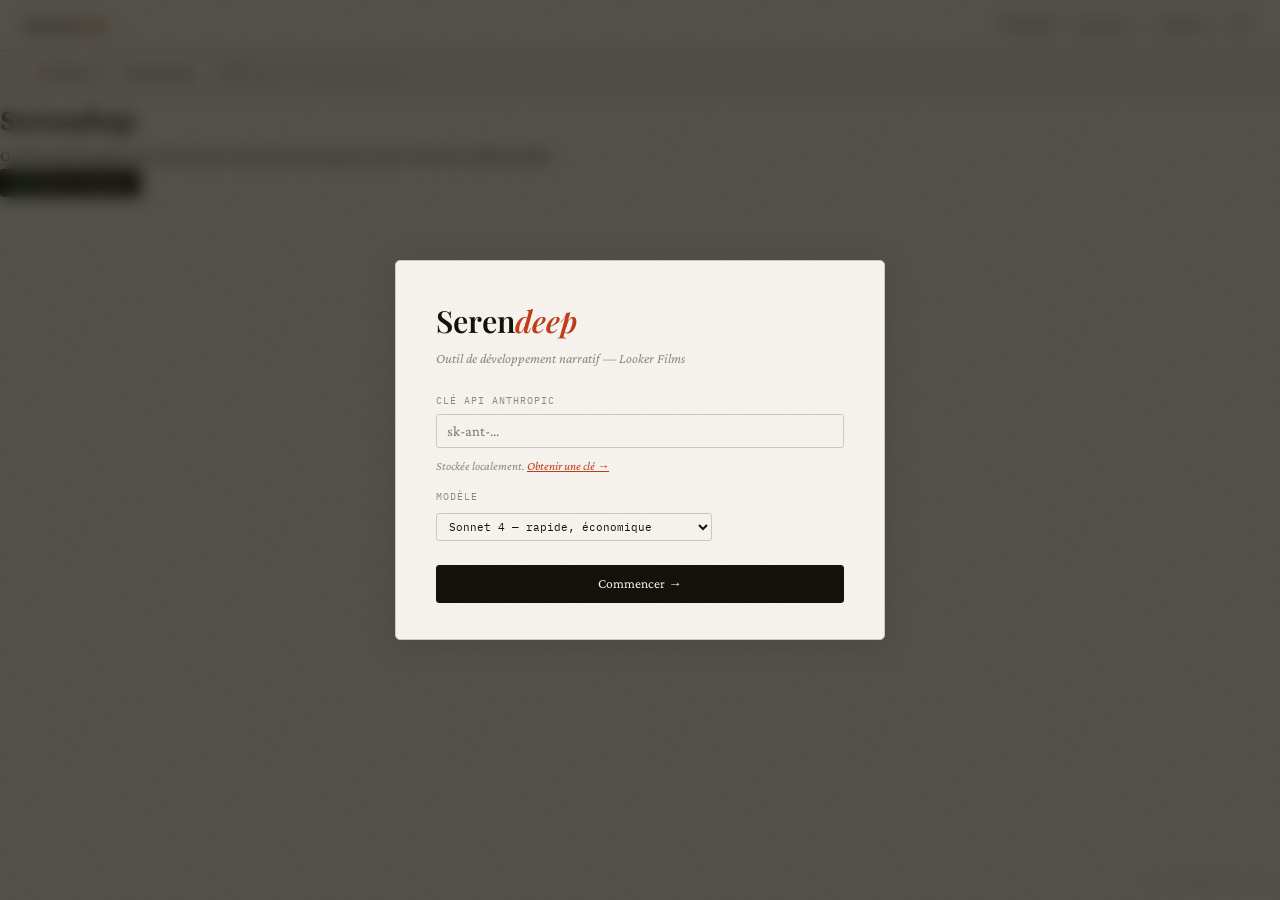
==== commit c6694f62: "Add files via upload" ====
--- a/index.html
+++ b/index.html
@@ -2261,9 +2261,7 @@
 </head>
 <body>
 
-<!-- ══════════════════════════════════════════
-     SETUP MODAL
-     ══════════════════════════════════════════ -->
+<!-- SETUP MODAL -->
 <div id="sm">
   <div id="smi">
     <div class="slogo">Seren<em>deep</em></div>
@@ -2286,12 +2284,8 @@
   </div>
 </div>
 
-<!-- ══════════════════════════════════════════
-     APPLICATION
-     ══════════════════════════════════════════ -->
+<!-- APPLICATION -->
 <div id="app">
-  
-  <!-- HEADER -->
   <div id="hdr">
     <div class="hdr-l">
       <div class="logo">Seren<em>deep</em></div>
@@ -2305,7 +2299,6 @@
     </div>
   </div>
   
-  <!-- PHASE SWITCHER -->
   <div id="phase-switcher">
     <button class="phase-btn active" data-phase="1">
       <span class="phase-dot">●</span>
@@ -2317,27 +2310,20 @@
     </button>
   </div>
   
-  <!-- MAIN CONTENT -->
   <div id="main">
-    
-    <!-- HOME / WELCOME -->
     <div id="home">
       <h1>Seren<em>deep</em></h1>
       <p>Outil de développement narratif par saturation/émergence pour la fiction audiovisuelle.</p>
       <button class="btn btn-ink" id="test-btn">🧪 Tester le système</button>
     </div>
     
-    <!-- TABS NAVIGATION (Phase 1) -->
     <div id="tabs" style="display:none;">
       <button class="tab active" data-tab="clouds">Nuages</button>
       <button class="tab" data-tab="tests">Combinaisons</button>
       <button class="tab" data-tab="teaser">Teaser</button>
     </div>
     
-    <!-- TAB CLOUDS -->
     <div id="sec-clouds" class="sec">
-      
-      <!-- Header avec filtres et recherche -->
       <div class="clouds-header">
         <div class="clouds-filters">
           <button class="filter-btn active" data-filter="all">Tous</button>
@@ -2352,7 +2338,6 @@
         <button class="btn btn-ink" id="add-cloud-btn">+ Déposer un nuage</button>
       </div>
 
-      <!-- Formulaire ajout nuage -->
       <div id="add-cloud-form" class="add-form">
         <div class="add-form-inner">
           <h3>Nouveau nuage</h3>
@@ -2387,7 +2372,6 @@
         </div>
       </div>
 
-      <!-- Grille des nuages -->
       <div id="clouds-grid" class="clouds-grid">
         <div class="empty-state">
           <div class="empty-icon">◌</div>
@@ -2397,10 +2381,8 @@
           </p>
         </div>
       </div>
-
     </div>
     
-    <!-- TAB TESTS (Combinaisons) -->
     <div id="sec-tests" class="sec">
       <div class="panel">
         <div class="ptitle">Combinaisons</div>
@@ -2408,25 +2390,20 @@
       </div>
     </div>
     
-    <!-- TAB TEASER -->
     <div id="sec-teaser" class="sec">
       <div class="panel">
         <div class="ptitle">Teaser</div>
         <p style="color:var(--muted);">Section en cours de migration...</p>
       </div>
     </div>
-    
-  </div><!-- end main -->
-</div><!-- end app -->
+  </div>
+</div>
 
 <script>
 'use strict';
 
-// ══════════════════════════════════════════
-// SERENDEEP STANDALONE - Version bundled
-// ══════════════════════════════════════════
-
-// === UTILS ===
+
+// === utils.js ===
 /**
  * SERENDEEP - CORE UTILITIES
  * Fonctions utilitaires globales
@@ -2564,9 +2541,8 @@
   document.body.removeChild(link);
   URL.revokeObjectURL(url);
 };
--e 
-
-// === EVENTS ===
+
+// === events.js ===
 /**
  * SERENDEEP - EVENT BUS
  * Système d'événements pour communication inter-modules
@@ -2699,9 +2675,8 @@
   STATE_SAVED: 'state:saved',
   STATE_LOADED: 'state:loaded'
 };
--e 
-
-// === STORAGE ===
+
+// === storage.js ===
 /**
  * SERENDEEP - STORAGE
  * Abstraction de localStorage avec gestion d'erreurs
@@ -2913,9 +2888,8 @@
 
 // Export de la classe pour tests
 { Storage };
--e 
-
-// === STATE ===
+
+// === state.js ===
 /**
  * SERENDEEP - STATE MANAGEMENT
  * Gestion centralisée de l'état de l'application
@@ -3204,9 +3178,8 @@
 
 // Export de la classe et fonction pour tests
 { State, createEmptyProject };
--e 
-
-// === CLOUD MODEL ===
+
+// === Cloud.js ===
 /**
  * SERENDEEP - CLOUD MODEL
  * Modèle de données pour un nuage
@@ -3380,9 +3353,8 @@
     return this.text.substring(0, maxLength) + '…';
   }
 }
--e 
-
-// === CLOUD SERVICE ===
+
+// === CloudService.js ===
 /**
  * SERENDEEP - CLOUD SERVICE
  * Logique métier pour la gestion des nuages
@@ -3741,9 +3713,8 @@
     }
   }
 }
--e 
-
-// === NOTIFICATIONS UI ===
+
+// === Notifications.js ===
 /**
  * SERENDEEP - NOTIFICATIONS
  * Système de notifications toast
@@ -3921,9 +3892,8 @@
 
 // Export de la classe pour tests
 { Notifications };
--e 
-
-// === CLOUDS UI ===
+
+// === CloudsUI.js ===
 /**
  * SERENDEEP - CLOUDS UI
  * Interface utilisateur pour le tab Nuages
@@ -4419,9 +4389,8 @@
     notifications.info(message);
   }
 }
--e 
-
-// === MAIN APP ===
+
+// === main.js ===
 /**
  * SERENDEEP - MAIN
  * Point d'entrée de l'application
@@ -4730,9 +4699,8 @@
 
 // === INITIALIZATION ===
 window.addEventListener('load', function() {
-  console.log('🌊 Serendeep standalone loading...');
+  console.log('🌊 Serendeep loading...');
   
-  // Initialize global serendeep object
   const eventBus = new EventBus();
   const storage = new Storage('serendeep');
   const state = new State(storage, eventBus);
@@ -4745,15 +4713,12 @@
   
   app.init();
   
-  console.log('✓ Serendeep standalone ready');
+  console.log('✓ Serendeep ready');
 });
-
-console.log('Serendeep standalone — Script loaded');
 </script>
 
-<!-- Info Version -->
 <div style="position:fixed;bottom:10px;right:10px;font-family:'IBM Plex Mono',monospace;font-size:0.65rem;color:var(--muted);opacity:0.5;">
-  v2.1-standalone
+  v2.1-standalone-fixed
 </div>
 
 </body>
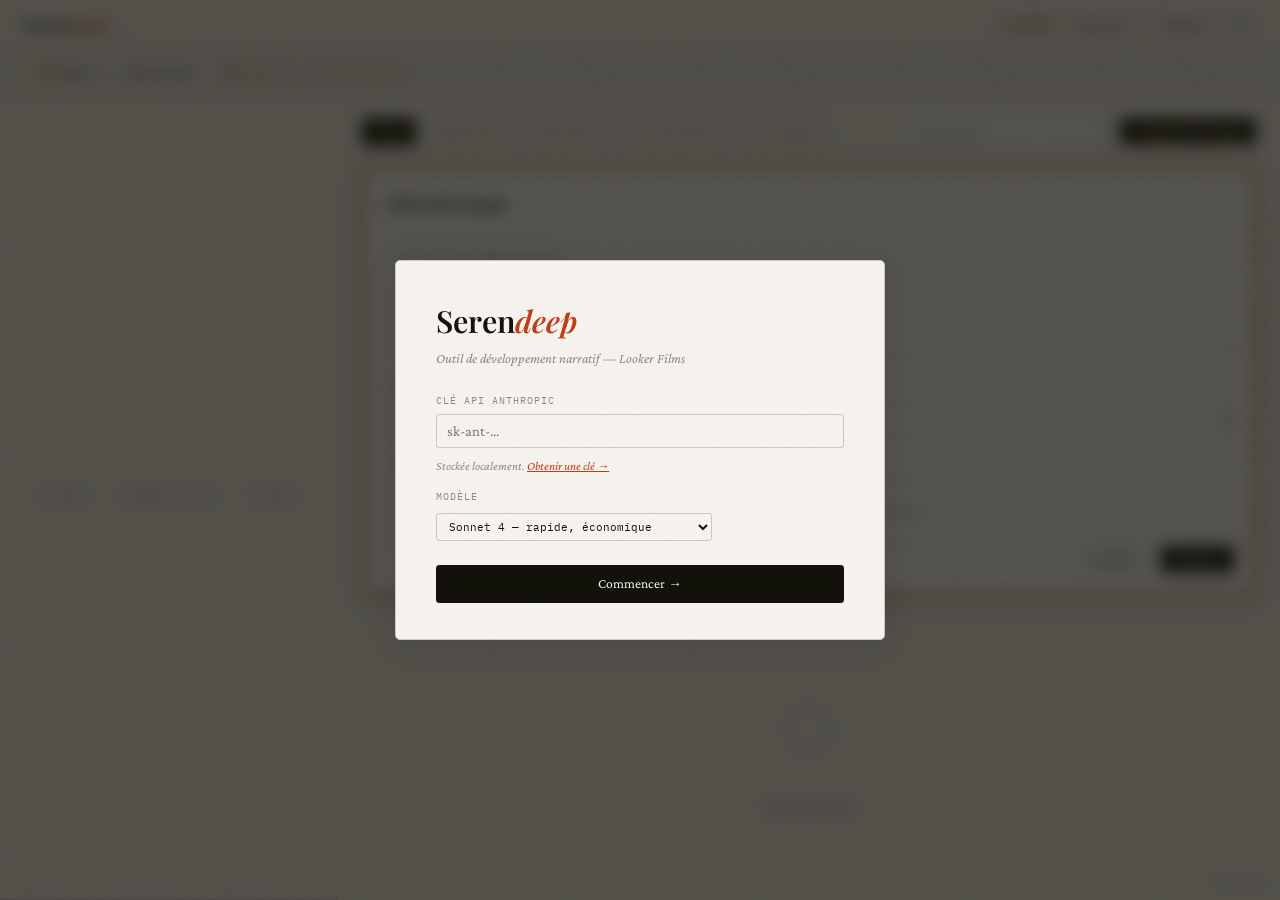
==== commit bd5af3ee: "Add files via upload" ====
--- a/index.html
+++ b/index.html
@@ -270,7 +270,8 @@
 }
 
 .sec{
-  display:none;
+  display:flex;
+  /* display:none; */
   flex:1;
   overflow-y:auto;
   padding:22px 24px;
@@ -351,7 +352,7 @@
   border-radius:4px;
   padding:13px;
   margin-bottom:16px;
-  display:none;
+  /* display:none; */
   flex-direction:column;
   gap:9px;
 }
@@ -935,7 +936,7 @@
   border:1px dashed var(--border);
   border-radius:4px;
   padding:16px;
-  display:none;
+  /* display:none; */
   flex-direction:column;
   gap:9px;
   margin-top:12px;
@@ -950,7 +951,7 @@
   background:rgba(17,16,9,.5);
   backdrop-filter:blur(4px);
   z-index:450;
-  display:none;
+  /* display:none; */
   align-items:center;
   justify-content:center;
 }
@@ -1090,7 +1091,7 @@
   line-height:1.45;
   max-height:68px;
   overflow:hidden;
-  display:none;
+  /* display:none; */
 }
 
 /* Dialog mode selector */
@@ -1238,7 +1239,7 @@
   cursor:pointer;
   box-shadow:var(--shadow);
   z-index:300;
-  display:none;
+  /* display:none; */
 }
 
 #extract-selection-btn:hover{
@@ -1450,7 +1451,7 @@
   background:rgba(17,16,9,.5);
   backdrop-filter:blur(4px);
   z-index:300;
-  display:none;
+  /* display:none; */
   align-items:center;
   justify-content:center;
 }
@@ -1625,7 +1626,7 @@
   background:rgba(17,16,9,.5);
   backdrop-filter:blur(4px);
   z-index:400;
-  display:none;
+  /* display:none; */
   align-items:center;
   justify-content:center;
 }
@@ -1890,7 +1891,7 @@
 .timeline-card-text{font-size:.8rem;line-height:1.4;color:var(--ink);max-height:40px;overflow:hidden;text-overflow:ellipsis}
 .timeline-card.expanded .timeline-card-text{max-height:none;margin-bottom:8px}
 
-.timeline-card-expanded-content{display:none;border-top:1px solid var(--border);padding-top:8px;margin-top:8px}
+.timeline-card-expanded-content{/* display:none; */border-top:1px solid var(--border);padding-top:8px;margin-top:8px}
 .timeline-card.expanded .timeline-card-expanded-content{display:block}
 
 .timeline-card-levels{display:flex;gap:4px;margin-bottom:8px}
@@ -1992,7 +1993,7 @@
 
 /* Add Form */
 .add-form{
-  display:none;
+  /* display:none; */
   background:var(--white);
   border:2px solid var(--accent);
   border-radius:4px;
@@ -2257,6 +2258,10 @@
   margin-bottom:8px;
 }
 
+
+/* FIX: sec-clouds visible par défaut */
+.sec { display: none; }
+#sec-clouds { display: flex !important; }
 </style>
 </head>
 <body>
@@ -2311,13 +2316,13 @@
   </div>
   
   <div id="main">
-    <div id="home">
+    <div id="home" style="display:none;">
       <h1>Seren<em>deep</em></h1>
       <p>Outil de développement narratif par saturation/émergence pour la fiction audiovisuelle.</p>
       <button class="btn btn-ink" id="test-btn">🧪 Tester le système</button>
     </div>
     
-    <div id="tabs" style="display:none;">
+    <div id="tabs">
       <button class="tab active" data-tab="clouds">Nuages</button>
       <button class="tab" data-tab="tests">Combinaisons</button>
       <button class="tab" data-tab="teaser">Teaser</button>
@@ -4718,7 +4723,7 @@
 </script>
 
 <div style="position:fixed;bottom:10px;right:10px;font-family:'IBM Plex Mono',monospace;font-size:0.65rem;color:var(--muted);opacity:0.5;">
-  v2.1-standalone-fixed
+  v2.2-final
 </div>
 
 </body>
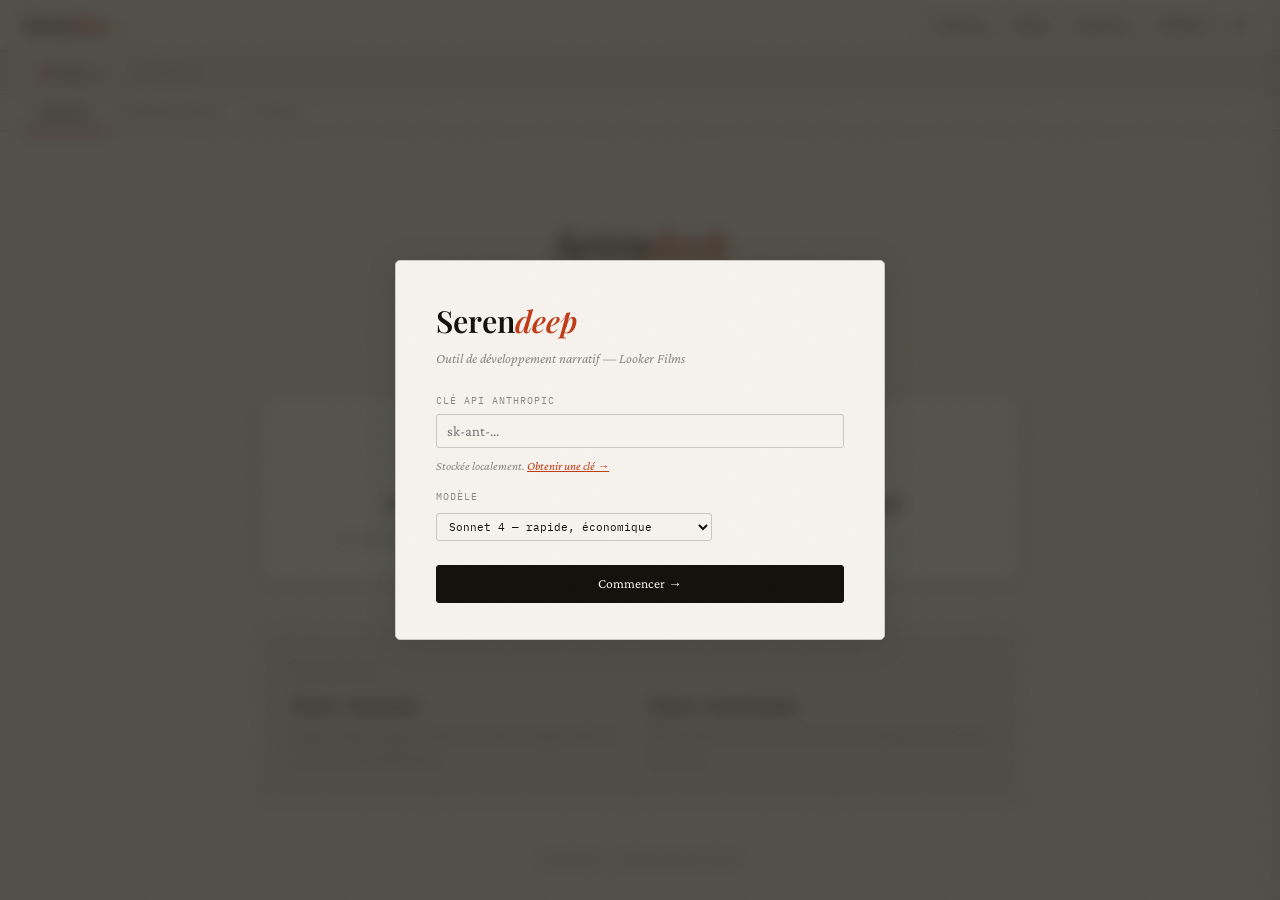
==== commit 475d40c7: "Add files via upload" ====
--- a/index.html
+++ b/index.html
@@ -4,7 +4,7 @@
 <meta charset="UTF-8">
 <meta name="viewport" content="width=device-width, initial-scale=1.0">
 <title>Serendeep — Outil de développement narratif</title>
-<meta name="description" content="Serendeep - Outil de développement narratif par saturation/émergence">
+<meta name="description" content="Serendeep - Outil de développement narratif par saturation/émergence pour la fiction audiovisuelle">
 <style>
 /* ══════════════════════════════════════════
    SERENDEEP - Phase 1
@@ -270,8 +270,7 @@
 }
 
 .sec{
-  display:flex;
-  /* display:none; */
+  display:none;
   flex:1;
   overflow-y:auto;
   padding:22px 24px;
@@ -352,7 +351,7 @@
   border-radius:4px;
   padding:13px;
   margin-bottom:16px;
-  /* display:none; */
+  display:none;
   flex-direction:column;
   gap:9px;
 }
@@ -936,7 +935,7 @@
   border:1px dashed var(--border);
   border-radius:4px;
   padding:16px;
-  /* display:none; */
+  display:none;
   flex-direction:column;
   gap:9px;
   margin-top:12px;
@@ -951,7 +950,7 @@
   background:rgba(17,16,9,.5);
   backdrop-filter:blur(4px);
   z-index:450;
-  /* display:none; */
+  display:none;
   align-items:center;
   justify-content:center;
 }
@@ -1091,7 +1090,7 @@
   line-height:1.45;
   max-height:68px;
   overflow:hidden;
-  /* display:none; */
+  display:none;
 }
 
 /* Dialog mode selector */
@@ -1239,7 +1238,7 @@
   cursor:pointer;
   box-shadow:var(--shadow);
   z-index:300;
-  /* display:none; */
+  display:none;
 }
 
 #extract-selection-btn:hover{
@@ -1451,7 +1450,7 @@
   background:rgba(17,16,9,.5);
   backdrop-filter:blur(4px);
   z-index:300;
-  /* display:none; */
+  display:none;
   align-items:center;
   justify-content:center;
 }
@@ -1626,7 +1625,7 @@
   background:rgba(17,16,9,.5);
   backdrop-filter:blur(4px);
   z-index:400;
-  /* display:none; */
+  display:none;
   align-items:center;
   justify-content:center;
 }
@@ -1891,7 +1890,7 @@
 .timeline-card-text{font-size:.8rem;line-height:1.4;color:var(--ink);max-height:40px;overflow:hidden;text-overflow:ellipsis}
 .timeline-card.expanded .timeline-card-text{max-height:none;margin-bottom:8px}
 
-.timeline-card-expanded-content{/* display:none; */border-top:1px solid var(--border);padding-top:8px;margin-top:8px}
+.timeline-card-expanded-content{display:none;border-top:1px solid var(--border);padding-top:8px;margin-top:8px}
 .timeline-card.expanded .timeline-card-expanded-content{display:block}
 
 .timeline-card-levels{display:flex;gap:4px;margin-bottom:8px}
@@ -1935,338 +1934,13 @@
 .optimal-preview-card.level-3{border-color:#3a6b49}
 .optimal-preview-arrow{color:var(--muted);font-size:1.2rem;flex-shrink:0}
 
-
-/* ═══════════════════════════════════════════
-   CLOUDS TAB - NEW ARCHITECTURE
-   ═══════════════════════════════════════════ */
-
-/* Header */
-.clouds-header{
-  display:flex;
-  align-items:center;
-  gap:16px;
-  margin-bottom:20px;
-  flex-wrap:wrap;
-}
-
-.clouds-filters{
-  display:flex;
-  gap:6px;
-  flex:1;
-}
-
-.filter-btn{
-  font-family:'IBM Plex Mono',monospace;
-  font-size:.7rem;
-  padding:6px 12px;
-  border:1px solid var(--border);
-  background:var(--paper);
-  color:var(--muted);
-  border-radius:3px;
-  cursor:pointer;
-  transition:all .15s;
-}
-
-.filter-btn:hover{
-  background:var(--paper2);
-  border-color:var(--muted);
-}
-
-.filter-btn.active{
-  background:var(--ink);
-  color:var(--paper);
-  border-color:var(--ink);
-}
-
-.clouds-search{
-  flex:0 0 200px;
-}
-
-.clouds-search input{
-  width:100%;
-  padding:6px 12px;
-  border:1px solid var(--border);
-  border-radius:3px;
-  font-family:'Crimson Pro',serif;
-  font-size:.9rem;
-}
-
-/* Add Form */
-.add-form{
-  /* display:none; */
-  background:var(--white);
-  border:2px solid var(--accent);
-  border-radius:4px;
-  padding:20px;
-  margin-bottom:20px;
-  box-shadow:var(--shadow-lg);
-}
-
-.add-form.visible{
-  display:block;
-  animation:fadeIn .2s;
-}
-
-.add-form-inner h3{
-  font-family:'Playfair Display',serif;
-  font-size:1.1rem;
-  font-style:italic;
-  margin-bottom:16px;
-}
-
-.add-form textarea{
-  width:100%;
-  padding:12px;
-  border:1px solid var(--border);
-  border-radius:3px;
-  font-family:'Crimson Pro',serif;
-  font-size:.95rem;
-  line-height:1.6;
-  resize:vertical;
-  margin-bottom:16px;
-}
-
-.form-row{
-  display:flex;
-  gap:16px;
-  margin-bottom:16px;
-}
-
-.form-group{
-  flex:1;
-}
-
-.form-group label{
-  display:block;
-  font-family:'IBM Plex Mono',monospace;
-  font-size:.7rem;
-  text-transform:uppercase;
-  color:var(--muted);
-  margin-bottom:6px;
-}
-
-.form-group select{
-  width:100%;
-  padding:8px 12px;
-  border:1px solid var(--border);
-  border-radius:3px;
-  font-family:'Crimson Pro',serif;
-  font-size:.9rem;
-  background:var(--white);
-}
-
-.image-drop-zone{
-  border:2px dashed var(--border);
-  border-radius:3px;
-  padding:20px;
-  text-align:center;
-  color:var(--muted);
-  transition:all .2s;
-}
-
-.image-drop-zone.drag-over{
-  border-color:var(--accent);
-  background:rgba(191,60,24,.05);
-}
-
-.form-actions{
-  display:flex;
-  gap:10px;
-  justify-content:flex-end;
-}
-
-/* Clouds Grid */
-.clouds-grid{
-  display:grid;
-  grid-template-columns:repeat(auto-fill,minmax(300px,1fr));
-  gap:16px;
-}
-
-/* Cloud Card */
-.cloud-card{
-  background:var(--white);
-  border:2px solid var(--border);
-  border-radius:4px;
-  padding:16px;
-  transition:all .2s;
-  position:relative;
-}
-
-.cloud-card:hover{
-  box-shadow:var(--shadow-lg);
-  transform:translateY(-2px);
-}
-
-.cloud-card.cloud-important{
-  border-color:var(--accent);
-  background:rgba(191,60,24,.02);
-}
-
-.cloud-card.cloud-explored{
-  border-color:var(--green);
-}
-
-.cloud-card.cloud-with-meaning{
-  border-left:4px solid var(--green);
-}
-
-.cloud-level-badge{
-  position:absolute;
-  top:12px;
-  right:12px;
-  font-family:'IBM Plex Mono',monospace;
-  font-size:.65rem;
-  font-weight:600;
-  padding:3px 8px;
-  border-radius:2px;
-  color:white;
-}
-
-.cloud-level-1 .cloud-level-badge{
-  background:var(--accent);
-}
-
-.cloud-level-2 .cloud-level-badge{
-  background:var(--orange);
-}
-
-.cloud-level-3 .cloud-level-badge{
-  background:var(--green);
-}
-
-.cloud-image{
-  position:relative;
-  margin-bottom:12px;
-}
-
-.cloud-image img{
-  width:100%;
-  height:150px;
-  object-fit:cover;
-  border-radius:3px;
-}
-
-.cloud-remove-image{
-  position:absolute;
-  top:8px;
-  right:8px;
-  width:24px;
-  height:24px;
-  border-radius:50%;
-  border:none;
-  background:rgba(0,0,0,.6);
-  color:white;
-  cursor:pointer;
-  opacity:0;
-  transition:opacity .2s;
-}
-
-.cloud-image:hover .cloud-remove-image{
-  opacity:1;
-}
-
-.cloud-text{
-  font-size:.9rem;
-  line-height:1.6;
-  margin-bottom:12px;
-}
-
-.cloud-meaning{
-  background:var(--paper2);
-  border-left:3px solid var(--green);
-  padding:10px;
-  font-size:.85rem;
-  font-style:italic;
-  color:var(--muted);
-  margin-bottom:12px;
-  border-radius:0 3px 3px 0;
-}
-
-.cloud-footer{
-  display:flex;
-  gap:6px;
-  align-items:center;
-  flex-wrap:wrap;
-}
-
-.cloud-btn{
-  font-family:'IBM Plex Mono',monospace;
-  font-size:.65rem;
-  padding:5px 10px;
-  border:1px solid var(--border);
-  background:transparent;
-  color:var(--muted);
-  border-radius:2px;
-  cursor:pointer;
-  transition:all .15s;
-}
-
-.cloud-btn:hover{
-  background:var(--paper2);
-  border-color:var(--muted);
-}
-
-.cloud-btn.active{
-  background:var(--accent);
-  color:white;
-  border-color:var(--accent);
-}
-
-.cloud-btn-important.active{
-  background:var(--accent);
-}
-
-.cloud-btn-explored.active{
-  background:var(--green);
-  border-color:var(--green);
-}
-
-.cloud-btn-delete{
-  margin-left:auto;
-  width:24px;
-  height:24px;
-  border-radius:50%;
-  border:1px solid var(--border);
-  background:transparent;
-  color:var(--muted);
-  cursor:pointer;
-  transition:all .15s;
-}
-
-.cloud-btn-delete:hover{
-  background:var(--accent);
-  color:white;
-  border-color:var(--accent);
-}
-
-/* Empty State */
-.empty-state{
-  grid-column:1/-1;
-  text-align:center;
-  padding:60px 20px;
-  color:var(--muted);
-}
-
-.empty-icon{
-  font-size:4rem;
-  margin-bottom:16px;
-  opacity:.3;
-}
-
-.empty-text{
-  font-size:1.1rem;
-  margin-bottom:8px;
-}
-
-
-/* FIX: sec-clouds visible par défaut */
-.sec { display: none; }
-#sec-clouds { display: flex !important; }
 </style>
 </head>
 <body>
 
-<!-- SETUP MODAL -->
+<!-- ══════════════════════════════════════════
+     SETUP MODAL
+     ══════════════════════════════════════════ -->
 <div id="sm">
   <div id="smi">
     <div class="slogo">Seren<em>deep</em></div>
@@ -2285,2446 +1959,5763 @@
         </select>
       </div>
     </div>
-    <button class="btn btn-ink" id="s-done" style="width:100%;margin-top:10px;padding:10px">Commencer →</button>
+    <button class="btn btn-ink" style="width:100%;margin-top:10px;padding:10px" onclick="setupDone()">Commencer →</button>
   </div>
 </div>
 
-<!-- APPLICATION -->
-<div id="app">
-  <div id="hdr">
-    <div class="hdr-l">
-      <div class="logo">Seren<em>deep</em></div>
-      <div id="proj-lbl">—</div>
+<!-- NOTIF -->
+<div id="notif"></div>
+
+<!-- ══════════════════════════════════════════
+     JOURNAL MODAL
+     ══════════════════════════════════════════ -->
+<div id="journal-modal">
+  <div id="journal-inner">
+    <div id="journal-hdr">
+      <h3>Journal de bord</h3>
+      <button class="btn btn-sm" onclick="closeModal('journal-modal')">Fermer</button>
     </div>
-    <div class="hdr-r">
-      <div id="ctr">0 nuages</div>
-      <button class="btn btn-sm" title="Journal de bord">◷ Journal</button>
-      <button class="btn btn-sm" title="Exporter">↓ Exporter</button>
-      <button class="btn btn-sm" title="Paramètres">⚙</button>
+    <div id="journal-list"></div>
+  </div>
+</div>
+
+<!-- ══════════════════════════════════════════
+     COMPARE MODAL
+     ══════════════════════════════════════════ -->
+<div id="cpm">
+  <div id="cpmi">
+    <div id="cpmhdr">
+      <h3 id="cpmtitle">Comparaison</h3>
+      <button class="btn btn-sm" onclick="closeModal('cpm')">Fermer</button>
+    </div>
+    <div id="cpmbody">
+      <div class="ccol" id="cpl"></div>
+      <div class="ccol" id="cpr"></div>
     </div>
   </div>
-  
-  <div id="phase-switcher">
-    <button class="phase-btn active" data-phase="1">
-      <span class="phase-dot">●</span>
-      <span>Phase 1 — Saturation</span>
-    </button>
-    <button class="phase-btn" data-phase="2">
-      <span class="phase-dot">●</span>
-      <span>Phase 2 — Structuration</span>
-    </button>
+</div>
+
+<!-- ══════════════════════════════════════════
+     GLOBAL MODAL
+     ══════════════════════════════════════════ -->
+<div id="gm">
+  <div id="gmi">
+    <div id="gmhdr">
+      <span id="gmtitle">Dialogue Global</span>
+      <button class="btn btn-sm" onclick="closeModal('gm')">Fermer</button>
+    </div>
+    <div id="gmmsgs"></div>
+    <div id="gminpa">
+      <textarea id="gminp" class="fi-ta" style="flex:1;height:60px" placeholder="Quels patterns émergent ? Quelle histoire se dessine ?…"></textarea>
+      <button class="btn btn-ink btn-sm" onclick="sendGlobal()" style="align-self:flex-end">Envoyer</button>
+    </div>
   </div>
-  
-  <div id="main">
-    <div id="home" style="display:none;">
-      <h1>Seren<em>deep</em></h1>
-      <p>Outil de développement narratif par saturation/émergence pour la fiction audiovisuelle.</p>
-      <button class="btn btn-ink" id="test-btn">🧪 Tester le système</button>
+</div>
+
+<!-- ══════════════════════════════════════════
+     DIALOG PANEL (Focalisé)
+     ══════════════════════════════════════════ -->
+<div id="dlgp">
+  <div id="dlghdr">
+    <span id="dlgtitle">Dialogue</span>
+    <span id="dlgmode">Focalisé</span>
+    <button class="btn btn-sm btn-ghost" onclick="closeModal('dlgp')">✕</button>
+  </div>
+  <div id="dlgctx"></div>
+  <div id="dlg-mode-bar">
+    <button class="dlgmdbtn on-exp" id="dmb-exp" onclick="setDlgMode('exp')">Explorer</button>
+    <button class="dlgmdbtn" id="dmb-psy" onclick="setDlgMode('psy')">Approfondir</button>
+  </div>
+  
+  <!-- Main content: Dialogue + Extracted elements -->
+  <div id="dlg-main-content">
+    <!-- Dialogue zone (65%) -->
+    <div id="dlg-dialogue-zone">
+      <div id="dlgmsgs"></div>
+      <div id="dlginp-a">
+        <textarea id="dlginp" placeholder="Explorer ce nuage…"></textarea>
+        <button class="btn btn-ink btn-sm" onclick="sendFocused()" style="align-self:flex-end">→</button>
+      </div>
     </div>
     
-    <div id="tabs">
-      <button class="tab active" data-tab="clouds">Nuages</button>
-      <button class="tab" data-tab="tests">Combinaisons</button>
-      <button class="tab" data-tab="teaser">Teaser</button>
+    <!-- Extracted elements zone (35%) -->
+    <div id="dlg-extracted-zone">
+      <div id="dlg-extracted-header">
+        Éléments validés (<span id="extracted-count">0</span>)
+      </div>
+      <div id="dlg-extracted-list">
+        <div id="dlg-extracted-empty">
+          Sélectionnez du texte dans les réponses de Claude pour extraire des éléments.
+        </div>
+      </div>
     </div>
-    
-    <div id="sec-clouds" class="sec">
-      <div class="clouds-header">
-        <div class="clouds-filters">
-          <button class="filter-btn active" data-filter="all">Tous</button>
-          <button class="filter-btn" data-filter="important">Importants</button>
-          <button class="filter-btn" data-filter="explored">Explorés</button>
-          <button class="filter-btn" data-filter="unused">Non utilisés</button>
-          <button class="filter-btn" data-filter="withimg">Avec images</button>
+  </div>
+  
+  <div id="dlg-meaning-zone">
+    <div id="dlg-meaning-lbl">Sens validé</div>
+    <textarea id="dlg-meaning-txt" placeholder="Ce que ce nuage signifie vraiment…"></textarea>
+    <div id="dlg-meaning-bar">
+      <span class="meaning-status" id="meaning-status"></span>
+      <button class="btn btn-sm btn-green" onclick="validateMeaning()">✓ Valider</button>
+      <button class="btn btn-sm btn-ghost" onclick="clearMeaning()">Effacer</button>
+    </div>
+  </div>
+</div>
+
+<!-- Extract selection button (appears on text selection) -->
+<button id="extract-selection-btn" onclick="openExtractModal()">✓ Extraire</button>
+
+<!-- ══════════════════════════════════════════
+     COMBO DIALOGUE MODAL
+     ══════════════════════════════════════════ -->
+<div id="combo-dlg-modal" style="display:none;position:fixed;inset:0;background:rgba(17,16,9,.6);backdrop-filter:blur(4px);z-index:200">
+  <div style="position:absolute;right:0;top:0;bottom:0;width:900px;max-width:95vw;background:var(--paper);border-left:1px solid var(--border);display:flex;flex-direction:column;box-shadow:var(--shadow-lg)">
+    
+    <!-- Header -->
+    <div style="padding:16px 20px;border-bottom:1px solid var(--border);display:flex;align-items:center;justify-content:space-between">
+      <div>
+        <div style="font-family:'Playfair Display',serif;font-size:1.1rem;font-style:italic">Dialogue Combinaison</div>
+        <div id="combo-dlg-subtitle" style="font-family:'IBM Plex Mono',monospace;font-size:.65rem;text-transform:uppercase;color:var(--muted);margin-top:4px"></div>
+      </div>
+      <button class="btn btn-sm btn-ghost" onclick="closeComboDialogue()">✕</button>
+    </div>
+    
+    <!-- Main content: Dialogue + Extracted elements -->
+    <div style="display:flex;flex:1;overflow:hidden">
+      
+      <!-- Dialogue zone (65%) -->
+      <div style="flex:0.65;display:flex;flex-direction:column;border-right:1px solid var(--border)">
+        <div id="combo-dlg-msgs" style="flex:1;overflow-y:auto;padding:16px"></div>
+        <div style="padding:12px;border-top:1px solid var(--border);display:flex;gap:8px">
+          <textarea id="combo-dlg-input" placeholder="Développer cette direction narrative…" style="flex:1;min-height:60px;max-height:120px;padding:8px;border:1px solid var(--border);border-radius:3px;font-family:'Crimson Pro',serif;font-size:.9rem;resize:vertical"></textarea>
+          <button class="btn btn-ink btn-sm" onclick="sendComboDialogue()" style="align-self:flex-end">→</button>
         </div>
-        <div class="clouds-search">
-          <input type="text" id="cloud-search" placeholder="Rechercher..." />
+      </div>
+      
+      <!-- Extracted elements zone (35%) -->
+      <div style="flex:0.35;display:flex;flex-direction:column">
+        <div style="padding:12px;border-bottom:1px solid var(--border);font-family:'IBM Plex Mono',monospace;font-size:.65rem;text-transform:uppercase;color:var(--muted)">
+          Éléments validés (<span id="combo-extracted-count">0</span>)
         </div>
-        <button class="btn btn-ink" id="add-cloud-btn">+ Déposer un nuage</button>
-      </div>
-
-      <div id="add-cloud-form" class="add-form">
-        <div class="add-form-inner">
-          <h3>Nouveau nuage</h3>
-          <textarea id="add-cloud-text" placeholder="Écrivez votre idée intuitive..." rows="4"></textarea>
-          
-          <div class="form-row">
-            <div class="form-group">
-              <label>Niveau narratif</label>
-              <select id="add-cloud-level">
-                <option value="1">N1 — Récit maître</option>
-                <option value="2">N2 — Sous-intrigue</option>
-                <option value="3">N3 — Texture</option>
-              </select>
-            </div>
-          </div>
-
-          <div class="form-group">
-            <label>Image (optionnel)</label>
-            <div id="cloud-image-drop" class="image-drop-zone">
-              Glissez une image ou <input type="file" id="cloud-image-input" accept="image/*" style="display:inline;width:auto;" />
-            </div>
-            <div id="cloud-image-preview" style="display:none;margin-top:10px;">
-              <img src="" alt="Preview" style="max-width:200px;border-radius:3px;" />
-              <button class="btn btn-sm" id="clear-image-btn">Supprimer</button>
-            </div>
-          </div>
-
-          <div class="form-actions">
-            <button class="btn cancel-btn">Annuler</button>
-            <button class="btn btn-ink submit-btn">Déposer</button>
+        <div id="combo-extracted-list" style="flex:1;overflow-y:auto;padding:12px">
+          <div id="combo-extracted-empty" style="font-size:.85rem;color:var(--muted);font-style:italic;text-align:center;padding:24px">
+            Sélectionnez du texte dans les réponses de Claude pour extraire des éléments.
           </div>
         </div>
       </div>
-
-      <div id="clouds-grid" class="clouds-grid">
-        <div class="empty-state">
-          <div class="empty-icon">◌</div>
-          <div class="empty-text">Aucun nuage pour le moment</div>
-          <p style="color:var(--muted);font-size:0.85rem;margin-top:8px;">
-            Déposez vos premières idées intuitives
-          </p>
+      
+    </div>
+  </div>
+</div>
+
+<!-- ══════════════════════════════════════════
+     APP
+     ══════════════════════════════════════════ -->
+<div id="app">
+  
+  <!-- HEADER -->
+  <div id="hdr">
+    <div class="hdr-l">
+      <span class="logo" onclick="showHome()" style="cursor:pointer">Seren<em>deep</em></span>
+      <span id="proj-lbl" onclick="showProjectSelector()">—</span>
+    </div>
+    <div class="hdr-r">
+      <button class="btn btn-sm" onclick="toggleNewProjForm()">+ Nouveau</button>
+      <button class="btn btn-sm" onclick="showProjectSelector()">Projets</button>
+      <button class="btn btn-sm" onclick="openJournal()">◷ Journal</button>
+      <button class="btn btn-sm" onclick="exportProject()">↓ Exporter</button>
+      <button class="btn btn-sm btn-ghost" onclick="openSetup()">⚙</button>
+    </div>
+  </div>
+
+  <!-- PHASE SWITCHER -->
+  <div id="phase-switcher">
+    <button class="phase-btn active" id="phase1-btn" onclick="switchToPhase(1)">
+      <span class="phase-dot">●</span> Phase 1
+    </button>
+    <button class="phase-btn" id="phase2-btn" onclick="switchToPhase(2)">
+      <span class="phase-dot">○</span> Phase 2
+    </button>
+  </div>
+
+  <!-- TABS (contextual) -->
+  <div id="tabs">
+    <!-- Phase 1 tabs -->
+    <button class="tab phase1-tab on" onclick="showTab('nuages',this)">Nuages</button>
+    <button class="tab phase1-tab" onclick="showTab('tests',this)">Combinaisons</button>
+    <button class="tab phase1-tab" onclick="showTab('teaser',this)">Teaser</button>
+    
+    <!-- Phase 2 tabs -->
+    <button class="tab phase2-tab" onclick="showTab('p2brief',this)" style="display:none">Brief</button>
+    <button class="tab phase2-tab" onclick="showTab('p2teaser',this)" style="display:none">Teaser & Logline</button>
+    <button class="tab phase2-tab" onclick="showTab('p2struct',this)" style="display:none">Structure & Actes</button>
+  </div>
+
+  <!-- MAIN CONTENT -->
+  <div id="main">
+
+    <!-- ══════════════════════════════════════════
+         SECTION: HOME
+         ══════════════════════════════════════════ -->
+    <div id="sec-home" class="sec on">
+      <div style="max-width:800px;margin:60px auto;text-align:center;padding:0 20px">
+        <div style="font-family:'Playfair Display',serif;font-size:2.5rem;font-weight:400;font-style:italic;margin-bottom:16px">
+          Seren<span style="color:var(--accent)">deep</span>
+        </div>
+        <div style="font-size:1.1rem;color:var(--muted);margin-bottom:48px;line-height:1.6">
+          Outil de développement narratif par saturation/émergence<br>
+          Pour la fiction audiovisuelle
+        </div>
+        
+        <div style="display:grid;grid-template-columns:repeat(auto-fit,minmax(280px,1fr));gap:20px;margin-bottom:48px">
+          <div class="panel" style="padding:32px;cursor:pointer;transition:all .2s" onclick="toggleNewProjForm()" onmouseover="this.style.transform='translateY(-4px)'" onmouseout="this.style.transform='translateY(0)'">
+            <div style="font-size:2rem;margin-bottom:12px">+</div>
+            <div style="font-family:'Playfair Display',serif;font-size:1.2rem;font-style:italic;margin-bottom:8px">Nouveau projet</div>
+            <div style="font-size:.85rem;color:var(--muted)">Commencer un développement narratif</div>
+          </div>
+          
+          <div class="panel" style="padding:32px;cursor:pointer;transition:all .2s" onclick="showProjectSelector()" onmouseover="this.style.transform='translateY(-4px)'" onmouseout="this.style.transform='translateY(0)'">
+            <div style="font-size:2rem;margin-bottom:12px">◎</div>
+            <div style="font-family:'Playfair Display',serif;font-size:1.2rem;font-style:italic;margin-bottom:8px">Ouvrir un projet</div>
+            <div style="font-size:.85rem;color:var(--muted)" id="home-project-count">0 projet</div>
+          </div>
+        </div>
+        
+        <div style="background:var(--paper2);border:1px solid var(--border);border-radius:6px;padding:32px;text-align:left">
+          <div style="font-family:'IBM Plex Mono',monospace;font-size:.65rem;letter-spacing:.1em;text-transform:uppercase;color:var(--muted);margin-bottom:16px">Méthodologie</div>
+          <div style="display:grid;grid-template-columns:repeat(2,1fr);gap:20px">
+            <div>
+              <div style="font-weight:500;margin-bottom:6px">Phase 1 : Saturation</div>
+              <div style="font-size:.85rem;color:var(--muted);line-height:1.6">Déposer idées, nuages, intuitions. Laisser émerger patterns sans structure prématurée.</div>
+            </div>
+            <div>
+              <div style="font-weight:500;margin-bottom:6px">Phase 2 : Structuration</div>
+              <div style="font-size:.85rem;color:var(--muted);line-height:1.6">Brief, architecture narrative, actes. Du matériau brut au pitch structuré.</div>
+            </div>
+          </div>
+        </div>
+        
+        <div style="margin-top:48px;font-size:.75rem;color:var(--muted)">
+          Looker Films — Outil de création narrative
         </div>
       </div>
     </div>
-    
-    <div id="sec-tests" class="sec">
-      <div class="panel">
-        <div class="ptitle">Combinaisons</div>
-        <p style="color:var(--muted);">Section en cours de migration...</p>
+
+    <!-- ══════════════════════════════════════════
+         SECTION: NUAGES
+         ══════════════════════════════════════════ -->
+    <div id="sec-nuages" class="sec">
+      
+      <!-- Toolbar -->
+      <div class="toolbar">
+        <button class="fbtn on" onclick="setF('all',this)">Tous</button>
+        <button class="fbtn" onclick="setF('important',this)">Importants</button>
+        <button class="fbtn" onclick="setF('explored',this)">Explorés</button>
+        <button class="fbtn" onclick="setF('unused',this)">Non utilisés</button>
+        <button class="fbtn" onclick="setF('images',this)">Avec images</button>
+        <div class="tsep"></div>
+        <div class="srch-w">
+          <svg width="13" height="13" viewBox="0 0 24 24" fill="none" stroke="currentColor" stroke-width="2">
+            <circle cx="11" cy="11" r="8"/>
+            <path d="m21 21-4.35-4.35"/>
+          </svg>
+          <input id="srch" type="text" placeholder="Rechercher…" oninput="debounceSearch()">
+        </div>
+        <div class="tsep"></div>
+        <button class="btn btn-sm" onclick="toggleAddForm()">+ Nouveau nuage</button>
+      </div>
+
+      <!-- Add Form -->
+      <div id="add-form">
+        <textarea id="add-txt" placeholder="Déposez une idée, une image mentale, une intuition…"></textarea>
+        <div class="form-row">
+          <div class="img-drop" id="img-drop">+ Image (optionnel)</div>
+          <input type="file" id="img-in" accept="image/*" onchange="imgFile(event)">
+          <div id="img-prev" style="display:none;position:relative">
+            <img id="img-prev-img" style="height:44px;width:66px;object-fit:cover;border-radius:2px;display:block" alt="Aperçu">
+            <button onclick="clearImg()" style="position:absolute;top:2px;right:2px;background:rgba(17,16,9,.6);color:white;border:none;width:15px;height:15px;cursor:pointer;font-size:9px;border-radius:2px" aria-label="Supprimer l'image">✕</button>
+          </div>
+          <button class="btn btn-sm btn-ink" onclick="addCloud()">Déposer</button>
+          <button class="btn btn-sm btn-ghost" onclick="cancelAdd()">Annuler</button>
+        </div>
+      </div>
+
+      <!-- Cloud Grid -->
+      <div id="cgrid"></div>
+
+      <!-- Legend -->
+      <div class="legend">
+        <div class="li"><div class="ls lx"></div>Exploré</div>
+        <div class="li"><div class="ls li_"></div>Important</div>
+        <div class="li"><div class="ls lc"></div>Dans combinaison</div>
       </div>
     </div>
-    
-    <div id="sec-teaser" class="sec">
-      <div class="panel">
-        <div class="ptitle">Teaser</div>
-        <p style="color:var(--muted);">Section en cours de migration...</p>
+
+    <!-- ══════════════════════════════════════════
+         SECTION: TESTS
+         ══════════════════════════════════════════ -->
+    <div id="sec-tests" class="sec">
+      <div class="tgrid">
+        
+        <!-- Combinaison active -->
+        <div class="panel" style="grid-row:1/3">
+          <div class="ptitle">
+            <span>Combinaison active</span>
+            <button class="btn btn-sm btn-green" onclick="saveCombo()">✓ Sauvegarder</button>
+          </div>
+          <div id="chips" class="chips">
+            <span style="font-style:italic;font-size:.8rem;color:var(--muted)">Sélectionnez des nuages…</span>
+          </div>
+          <div class="mode-bar">
+            <button class="mdbtn on-dev" id="cmb-dev" onclick="setComboMode('dev')">Développer</button>
+            <button class="mdbtn" id="cmb-psy" onclick="setComboMode('psy')">Approfondir</button>
+            <button class="mdbtn" id="cmb-res" onclick="setComboMode('res')">Résister</button>
+          </div>
+          <div style="display:flex;gap:7px;margin-bottom:10px;flex-wrap:wrap">
+            <button class="btn btn-sm btn-ink" onclick="analyzeCombo()">Qu'est-ce que ça raconte ?</button>
+            <button class="btn btn-sm btn-ink" onclick="openComboDialogue()">💬 Dialoguer</button>
+            <button class="btn btn-sm" onclick="clearCombo()">Effacer</button>
+          </div>
+          <div id="aout" class="aout ph">L'analyse apparaîtra ici…</div>
+          <div class="abar">
+            <input class="nminput" id="cbname" placeholder="Nom de la combinaison…">
+          </div>
+        </div>
+
+        <!-- Combinaisons sauvegardées -->
+        <div class="panel">
+          <div class="ptitle">Combinaisons sauvegardées</div>
+          <div id="slist" class="slist">
+            <div class="empty">
+              <div class="ei">○</div>
+              <span style="font-size:.8rem">Aucune combinaison</span>
+            </div>
+          </div>
+        </div>
+
+        <!-- Mini liste nuages -->
+        <div class="panel">
+          <div class="ptitle">Nuages — clic pour ajouter</div>
+          <div id="tmini" style="overflow-y:auto;flex:1;display:flex;flex-direction:column;gap:5px"></div>
+        </div>
       </div>
     </div>
-  </div>
-</div>
+
+    <!-- ══════════════════════════════════════════
+         SECTION: TEASER
+         ══════════════════════════════════════════ -->
+    <div id="sec-teaser" class="sec">
+      <div class="tagrid">
+        
+        <!-- Zone teaser -->
+        <div class="panel" style="display:flex;flex-direction:column">
+          <div class="ptitle"><span>Teaser narratif</span></div>
+          <div id="tsrc" class="tsrc" style="display:none"></div>
+          <textarea id="tarea" class="tarea" placeholder="Première approche de l'histoire…&#10;&#10;Écrivez librement ou demandez à Claude de proposer un point de départ." oninput="saveTeaserText()"></textarea>
+          
+          <!-- Analysis section (collapsible) -->
+          <div id="teaser-analysis" style="display:none;margin-top:12px;border-top:1px solid var(--border);padding-top:12px">
+            <div style="display:flex;align-items:center;justify-content:space-between;margin-bottom:8px">
+              <div style="font-family:var(--mono);font-size:11px;text-transform:uppercase;color:var(--muted)">Analyse structure</div>
+              <button class="btn btn-xs btn-ghost" onclick="document.getElementById('teaser-analysis').style.display='none'">✕</button>
+            </div>
+            <div id="teaser-analysis-result"></div>
+          </div>
+          
+          <div class="tctrl">
+            <button class="btn btn-sm" onclick="proposeTeaser()">◎ Je propose un teaser</button>
+            <button class="btn btn-sm" onclick="analyzeTeaserStructure()">🔍 Analyser structure</button>
+            <button class="btn btn-sm btn-ghost" onclick="clearTeaser()">Effacer</button>
+            <button class="ph2btn" onclick="activateP2()" style="margin-left:auto">→ Activer Phase 2</button>
+          </div>
+        </div>
+
+        <!-- Sidebar -->
+        <div style="display:flex;flex-direction:column;gap:10px">
+          
+          <!-- Depuis combinaison -->
+          <div class="panel" style="flex:1">
+            <div class="ptitle">Depuis une combinaison</div>
+            <div id="tcombo" style="overflow-y:auto;flex:1;display:flex;flex-direction:column;gap:5px">
+              <div style="font-style:italic;font-size:.8rem;color:var(--muted)">Aucune combinaison.</div>
+            </div>
+          </div>
+
+          <!-- Dialogue teaser -->
+          <div class="panel" style="flex:0">
+            <div class="ptitle">Dialogue — Teaser</div>
+            <div id="tdlgmsgs" style="max-height:110px;overflow-y:auto;margin-bottom:7px;display:flex;flex-direction:column;gap:7px"></div>
+            <div style="display:flex;gap:6px">
+              <textarea id="tdlginp" class="fi-ta" style="flex:1;height:48px" placeholder="Affiner, orienter…"></textarea>
+              <button class="btn btn-ink btn-sm" onclick="sendTDlg()" style="align-self:flex-end">→</button>
+            </div>
+          </div>
+        </div>
+      </div>
+    </div>
+
+    <!-- ══════════════════════════════════════════
+         SECTION: PROJETS
+         ══════════════════════════════════════════ -->
+    <div id="sec-projets" class="sec">
+      <div style="display:flex;align-items:center;justify-content:space-between;margin-bottom:4px">
+        <div>
+          <h2 style="font-family:'Playfair Display',serif;font-size:1.2rem;font-weight:400;font-style:italic">Mes projets</h2>
+          <p style="font-size:.84rem;color:var(--muted);margin-top:3px">Chaque projet est isolé — nuages, combinaisons, journal.</p>
+        </div>
+        <div style="display:flex;gap:7px">
+          <button class="btn btn-sm" onclick="toggleNewProjForm()">+ Nouveau projet</button>
+          <button class="btn btn-sm" onclick="exportProject()">↓ Exporter</button>
+          <label class="btn btn-sm" style="cursor:pointer">
+            ↑ Importer
+            <input type="file" id="import-in" accept=".json" style="display:none" onchange="importProject(event)">
+          </label>
+        </div>
+      </div>
+
+      <!-- New project form -->
+      <div id="new-proj-form" class="new-proj-form">
+        <div class="fg" style="margin-bottom:0">
+          <label class="fl">Nom du projet</label>
+          <input class="fi" id="np-name" placeholder="Ex: Divisés, HYPNOS…">
+        </div>
+        <div class="fg" style="margin-bottom:0">
+          <label class="fl">Auteur</label>
+          <input class="fi" id="np-author" placeholder="Ex: Sacha Dupont">
+        </div>
+        <div style="display:flex;gap:7px;margin-top:4px">
+          <button class="btn btn-sm btn-ink" onclick="createProject()">Créer →</button>
+          <button class="btn btn-sm btn-ghost" onclick="toggleNewProjForm()">Annuler</button>
+        </div>
+      </div>
+
+      <!-- Projects grid -->
+      <div id="proj-grid" class="proj-grid"></div>
+    </div>
+
+    <!-- PHASE 2 BRIEF -->
+    <div id="sec-p2brief" class="sec">
+      <div style="margin-bottom:20px">
+        <div style="font-family:'Playfair Display',serif;font-size:1.3rem;font-style:italic">Brief du projet</div>
+        <div style="font-size:.88rem;color:var(--muted);margin-top:3px">Format, durée, genre, tonalité</div>
+      </div>
+
+      <!-- BRIEF FORM -->
+      <div id="brief-form-container" class="panel">
+        <div class="ptitle">Informations projet</div>
+        
+        <div style="display:grid;grid-template-columns:repeat(2,1fr);gap:16px;margin-bottom:16px">
+          <div class="fg" style="margin:0">
+            <label class="fl">Format</label>
+            <select class="fi" id="brief-format" onchange="updateBriefInputs()" style="cursor:pointer">
+              <option value="">Sélectionner...</option>
+              <option value="long">Long-métrage</option>
+              <option value="serie">Série</option>
+              <option value="podcast">Podcast</option>
+              <option value="doc">Documentaire</option>
+            </select>
+          </div>
+          
+          <div class="fg" style="margin:0" id="brief-duration-group">
+            <label class="fl">Durée (minutes)</label>
+            <input class="fi" type="number" id="brief-duration" placeholder="Ex: 90">
+          </div>
+          
+          <div class="fg" style="margin:0;display:none" id="brief-episodes-group">
+            <label class="fl">Nombre d'épisodes</label>
+            <input class="fi" type="number" id="brief-episodes" placeholder="Ex: 8">
+          </div>
+          
+          <div class="fg" style="margin:0">
+            <label class="fl">Genre</label>
+            <input class="fi" id="brief-genre" placeholder="Thriller, Drame...">
+          </div>
+          
+          <div class="fg" style="margin:0">
+            <label class="fl">Tonalité</label>
+            <input class="fi" id="brief-tone" placeholder="Sombre, Ironique...">
+          </div>
+        </div>
+        
+        <button class="btn btn-ink" onclick="validateBrief()">→ Valider le brief</button>
+      </div>
+      
+      <!-- BRIEF VALIDATED -->
+      <div id="brief-validated" style="display:none">
+        <div class="panel" style="background:var(--paper2)">
+          <div style="display:flex;align-items:center;gap:10px;margin-bottom:12px">
+            <span style="color:var(--green);font-size:1.2rem">✓</span>
+            <span style="font-family:'IBM Plex Mono',monospace;font-size:.75rem;color:var(--green)">BRIEF VALIDÉ</span>
+          </div>
+          <div id="brief-summary" style="font-size:.9rem;line-height:1.6"></div>
+          <button class="btn btn-sm" style="margin-top:12px" onclick="editBrief()">✏️ Modifier</button>
+        </div>
+      </div>
+    </div>
+
+    <!-- ══════════════════════════════════════════
+         PHASE 2: TEASER & LOGLINE
+         ══════════════════════════════════════════ -->
+    <div id="sec-p2teaser" class="sec">
+      <div style="margin-bottom:20px">
+        <div style="font-family:'Playfair Display',serif;font-size:1.3rem;font-style:italic">Teaser & Logline</div>
+        <div style="font-size:.88rem;color:var(--muted);margin-top:3px">Du prototype Phase 1 à la version musclée</div>
+      </div>
+
+      <!-- TEASER PHASE 1 REFERENCE -->
+      <div class="panel" style="margin-bottom:20px">
+        <div style="display:flex;align-items:center;justify-content:space-between;margin-bottom:12px">
+          <div style="font-family:var(--mono);font-size:11px;text-transform:uppercase;color:var(--muted)">Teaser Phase 1 (prototype)</div>
+          <button class="btn btn-xs" onclick="scrollToPhase1Teaser()">↗ Voir dans Phase 1</button>
+        </div>
+        <div id="p2-teaser-p1-display" style="font-size:.9rem;line-height:1.7;color:var(--ink);max-height:200px;overflow-y:auto;padding:12px;background:var(--paper2);border-radius:4px;margin-bottom:12px"></div>
+        <div id="p2-teaser-p1-analysis"></div>
+      </div>
+
+      <!-- TEASER PHASE 2 MUSCLED -->
+      <div class="panel" style="margin-bottom:20px">
+        <div style="display:flex;align-items:center;justify-content:space-between;margin-bottom:12px">
+          <div style="font-family:var(--mono);font-size:11px;text-transform:uppercase;color:var(--muted)">Teaser Phase 2 (version musclée)</div>
+          <button class="btn btn-sm" onclick="muscleTeaserDialog()" id="muscle-teaser-btn">🔄 Muscler teaser</button>
+        </div>
+        
+        <div id="teaser-v2-container" style="display:none">
+          <!-- Comparison view -->
+          <div class="teaser-compare" style="display:grid;grid-template-columns:1fr 1fr;gap:16px;margin-bottom:16px">
+            <div>
+              <div style="font-family:var(--mono);font-size:10px;text-transform:uppercase;color:var(--muted);margin-bottom:8px">Version Phase 1</div>
+              <div id="teaser-v1-compare" style="font-size:.85rem;line-height:1.6;padding:12px;background:var(--paper2);border-radius:4px;max-height:300px;overflow-y:auto"></div>
+            </div>
+            <div>
+              <div style="font-family:var(--mono);font-size:10px;text-transform:uppercase;color:var(--muted);margin-bottom:8px">Version Phase 2</div>
+              <div id="teaser-v2-compare" style="font-size:.85rem;line-height:1.6;padding:12px;background:var(--white);border:1px solid var(--border);border-radius:4px;max-height:300px;overflow-y:auto"></div>
+            </div>
+          </div>
+          
+          <div style="display:flex;gap:8px;justify-content:flex-end">
+            <button class="btn btn-sm btn-ghost" onclick="revertToV1()">← Revenir V1</button>
+            <button class="btn btn-sm" onclick="iterateTeaserAgain()">Itérer encore</button>
+            <button class="btn btn-sm btn-ink" onclick="validateTeaserV2()">Valider V2 →</button>
+          </div>
+        </div>
+        
+        <div id="teaser-v2-validated" style="display:none">
+          <div style="display:flex;align-items:center;gap:10px;margin-bottom:12px">
+            <span style="color:var(--green);font-size:1.2rem">✓</span>
+            <span style="font-family:var(--mono);font-size:11px;text-transform:uppercase;color:var(--green)">Teaser Phase 2 validé</span>
+          </div>
+          <div id="teaser-v2-final" style="font-size:.9rem;line-height:1.7;padding:12px;background:var(--paper2);border-radius:4px"></div>
+          <button class="btn btn-sm" style="margin-top:12px" onclick="unlockTeaserV2()">✏️ Modifier</button>
+        </div>
+        
+        <div id="teaser-v2-empty" style="font-style:italic;color:var(--muted);font-size:.88rem">
+          Musclez le teaser Phase 1 avec les éléments de Phase 2 (brief, structures) pour une version plus précise.
+        </div>
+      </div>
+
+      <!-- LOGLINE -->
+      <div class="panel">
+        <div style="display:flex;align-items:center;justify-content:space-between;margin-bottom:12px">
+          <div>
+            <div style="font-family:var(--mono);font-size:11px;text-transform:uppercase;color:var(--muted)">Logline (25-35 mots)</div>
+            <div style="font-size:.8rem;color:var(--muted);margin-top:4px">Phrase unique qui résume le récit maître</div>
+          </div>
+          <button class="btn btn-sm" onclick="generateLogline()" id="gen-logline-btn">✨ Générer logline</button>
+        </div>
+        
+        <div id="logline-proposals" style="display:none;margin-bottom:16px">
+          <div style="font-family:var(--mono);font-size:10px;text-transform:uppercase;color:var(--muted);margin-bottom:8px">3 propositions</div>
+          <div id="logline-options" style="display:flex;flex-direction:column;gap:12px"></div>
+        </div>
+        
+        <textarea id="logline-final" class="fi-ta" placeholder="La logline sera générée depuis le teaser Phase 2 ou éditable manuellement…" style="height:80px;margin-bottom:12px"></textarea>
+        
+        <div style="display:flex;gap:8px;justify-content:flex-end">
+          <div id="logline-wc" style="font-family:var(--mono);font-size:11px;color:var(--muted);margin-right:auto"></div>
+          <button class="btn btn-sm btn-ghost" onclick="clearLogline()">Effacer</button>
+          <button class="btn btn-sm btn-ink" onclick="validateLogline()">✓ Valider logline</button>
+        </div>
+        
+        <div id="logline-validated" style="display:none;margin-top:12px">
+          <div style="display:flex;align-items:center;gap:10px">
+            <span style="color:var(--green);font-size:1.1rem">✓</span>
+            <span style="font-family:var(--mono);font-size:10px;text-transform:uppercase;color:var(--green)">Logline validée</span>
+          </div>
+        </div>
+      </div>
+    </div>
+
+    <!-- PHASE 2 ZONE STRUCTURE -->
+    <div id="sec-p2struct" class="sec">
+      <div style="margin-bottom:20px">
+        <div style="font-family:'Playfair Display',serif;font-size:1.3rem;font-style:italic">Structure & Actes</div>
+        <div style="font-size:.88rem;color:var(--muted);margin-top:3px">De l'architecture narrative au texte</div>
+      </div>
+
+      <!-- Message si brief pas validé -->
+      <div id="structure-need-brief" class="panel" style="background:var(--paper2);text-align:center;padding:40px">
+        <div style="font-size:1rem;color:var(--muted);margin-bottom:12px">Brief requis</div>
+        <div style="font-size:.85rem;color:var(--muted);margin-bottom:20px">Validez d'abord le brief du projet</div>
+        <button class="btn btn-ink" onclick="switchToPhase(2);showTab('p2brief',document.querySelector('[onclick*=p2brief]'))">→ Aller au brief</button>
+      </div>
+
+      <!-- TEASER PHASE 1 (référence) -->
+      <div id="teaser-reference" style="display:none;margin-bottom:20px">
+        <div class="panel" style="background:var(--paper2)">
+          <div style="display:flex;align-items:center;justify-content:space-between;margin-bottom:12px">
+            <div style="font-family:'IBM Plex Mono',monospace;font-size:.7rem;letter-spacing:.1em;text-transform:uppercase;color:var(--muted)">📜 TEASER PHASE 1</div>
+            <button class="btn btn-sm" onclick="switchToPhase(1);showTab('teaser',document.querySelector('[onclick*=teaser]'))">↗ Voir dans Phase 1</button>
+          </div>
+          <div id="teaser-reference-text" style="font-family:'Crimson Pro',serif;font-size:.88rem;line-height:1.7;color:var(--ink);max-height:200px;overflow-y:auto;padding:10px;background:var(--white);border-radius:3px;border:1px solid var(--border)"></div>
+        </div>
+      </div>
+
+      <!-- ÉTAPE 1 : SÉLECTION STRUCTURES (caché par défaut) -->
+      <div id="structure-selection" style="display:none;margin-bottom:20px">
+        <div class="panel">
+          <div class="ptitle">Sélectionner 1 à 3 approches narratives</div>
+          
+          <div id="narrative-clouds-grid" style="display:grid;grid-template-columns:repeat(2,1fr);gap:14px;margin-bottom:16px"></div>
+          
+          <div style="display:flex;gap:10px;align-items:center">
+            <button class="btn btn-ink" onclick="generateStructure()" id="gen-struct-btn" disabled>→ Générer la structure</button>
+            <span id="narr-count" style="font-size:.8rem;color:var(--muted);font-style:italic">Sélectionnez au moins une approche</span>
+          </div>
+        </div>
+      </div>
+
+      <!-- ÉTAPE 2 : ACTES (caché par défaut) -->
+      <div id="structure-acts" style="display:none">
+        <div class="panel">
+          <div class="ptitle">
+            <span id="struct-title">Structure générée</span>
+            <button class="btn btn-sm" onclick="showStructureSelection()">← Changer structure</button>
+          </div>
+          
+          <div id="struct-info" style="margin-bottom:16px"></div>
+          
+          <!-- Tabs actes -->
+          <div style="display:flex;gap:6px;margin-bottom:16px;border-bottom:1px solid var(--border);padding-bottom:8px" id="acts-tabs"></div>
+          
+          <!-- Contenu acte -->
+          <div id="act-content"></div>
+        </div>
+      </div>
+
+    </div>
+
+  </div><!-- end main -->
+</div><!-- end app -->
 
 <script>
+/* ══════════════════════════════════════════
+   SERENDEEP - APPLICATION LOGIC
+   ══════════════════════════════════════════ */
+
 'use strict';
 
-
-// === utils.js ===
-/**
- * SERENDEEP - CORE UTILITIES
- * Fonctions utilitaires globales
- */
-
-/**
- * Raccourci pour document.getElementById
- * @param {string} x - ID de l'élément
- * @returns {HTMLElement|null}
- */
-const id = (x) => document.getElementById(x);
-
-/**
- * Échappe les caractères HTML pour prévenir XSS
- * @param {string} s - Chaîne à échapper
- * @returns {string}
- */
-const esc = (s) => 
-  String(s)
-    .replace(/&/g, '&amp;')
-    .replace(/</g, '&lt;')
-    .replace(/>/g, '&gt;')
-    .replace(/"/g, '&quot;');
-
-/**
- * Génère un ID unique
- * @returns {string}
- */
-const generateId = () => {
-  return Date.now().toString(36) + Math.random().toString(36).substring(2);
+// ══════════════════════════════════════════
+// UTILITIES
+// ══════════════════════════════════════════
+const id = x => document.getElementById(x);
+const esc = s => String(s).replace(/&/g,'&amp;').replace(/</g,'&lt;').replace(/>/g,'&gt;').replace(/"/g,'&quot;');
+
+// ══════════════════════════════════════════
+// STATE
+// ══════════════════════════════════════════
+
+// Global config (shared across projects)
+let CFG = { 
+  apiKey: '', 
+  model: 'claude-sonnet-4-20250514' 
 };
 
-/**
- * Génère un UID pour les nuages
- * @param {number} counter - Compteur de nuages
- * @returns {string}
- */
-const generateCloudId = (counter) => {
-  return `c${counter}_${Date.now().toString(36)}`;
-};
-
-/**
- * Debounce function
- * @param {Function} func - Fonction à debouncer
- * @param {number} wait - Délai en ms
- * @returns {Function}
- */
-const debounce = (func, wait) => {
-  let timeout;
-  return function executedFunction(...args) {
-    const later = () => {
-      clearTimeout(timeout);
-      func(...args);
-    };
-    clearTimeout(timeout);
-    timeout = setTimeout(later, wait);
-  };
-};
-
-/**
- * Formate une date en format lisible
- * @param {number} timestamp - Timestamp
- * @returns {string}
- */
-const formatDate = (timestamp) => {
-  const date = new Date(timestamp);
-  return date.toLocaleDateString('fr-FR', {
-    day: '2-digit',
-    month: '2-digit',
-    year: 'numeric',
-    hour: '2-digit',
-    minute: '2-digit'
-  });
-};
-
-/**
- * Compresse une image en base64
- * @param {string} dataUrl - URL de l'image
- * @param {Function} callback - Callback avec l'image compressée
- * @param {number} maxWidth - Largeur max (défaut: 800)
- * @param {number} quality - Qualité (défaut: 0.8)
- */
-const compressImage = (dataUrl, callback, maxWidth = 800, quality = 0.8) => {
-  const img = new Image();
-  img.onload = () => {
-    const canvas = document.createElement('canvas');
-    let width = img.width;
-    let height = img.height;
-    
-    if (width > maxWidth) {
-      height = (height * maxWidth) / width;
-      width = maxWidth;
-    }
-    
-    canvas.width = width;
-    canvas.height = height;
-    
-    const ctx = canvas.getContext('2d');
-    ctx.drawImage(img, 0, 0, width, height);
-    
-    callback(canvas.toDataURL('image/jpeg', quality));
-  };
-  img.src = dataUrl;
-};
-
-/**
- * Copie du texte dans le presse-papiers
- * @param {string} text - Texte à copier
- * @returns {Promise<void>}
- */
-const copyToClipboard = async (text) => {
-  try {
-    await navigator.clipboard.writeText(text);
-    return true;
-  } catch (err) {
-    console.error('Erreur copie presse-papiers:', err);
-    return false;
-  }
-};
-
-/**
- * Télécharge du contenu en tant que fichier
- * @param {string} content - Contenu du fichier
- * @param {string} filename - Nom du fichier
- * @param {string} mimeType - Type MIME
- */
-const downloadFile = (content, filename, mimeType = 'text/plain') => {
-  const blob = new Blob([content], { type: mimeType });
-  const url = URL.createObjectURL(blob);
-  const link = document.createElement('a');
-  link.href = url;
-  link.download = filename;
-  document.body.appendChild(link);
-  link.click();
-  document.body.removeChild(link);
-  URL.revokeObjectURL(url);
-};
-
-// === events.js ===
-/**
- * SERENDEEP - EVENT BUS
- * Système d'événements pour communication inter-modules
- */
-
-class EventBus {
-  constructor() {
-    this.events = {};
-  }
-
-  /**
-   * Écoute un événement
-   * @param {string} event - Nom de l'événement
-   * @param {Function} callback - Fonction callback
-   * @returns {Function} Fonction pour unsubscribe
-   */
-  on(event, callback) {
-    if (!this.events[event]) {
-      this.events[event] = [];
-    }
-    this.events[event].push(callback);
-    
-    // Retourne une fonction pour unsubscribe
-    return () => this.off(event, callback);
-  }
-
-  /**
-   * Arrête d'écouter un événement
-   * @param {string} event - Nom de l'événement
-   * @param {Function} callback - Fonction callback à retirer
-   */
-  off(event, callback) {
-    if (!this.events[event]) return;
-    
-    this.events[event] = this.events[event].filter(cb => cb !== callback);
-    
-    if (this.events[event].length === 0) {
-      delete this.events[event];
-    }
-  }
-
-  /**
-   * Émet un événement
-   * @param {string} event - Nom de l'événement
-   * @param {*} data - Données à passer aux listeners
-   */
-  emit(event, data) {
-    if (!this.events[event]) return;
-    
-    this.events[event].forEach(callback => {
-      try {
-        callback(data);
-      } catch (error) {
-        console.error(`Erreur dans listener de l'événement "${event}":`, error);
-      }
-    });
-  }
-
-  /**
-   * Écoute un événement une seule fois
-   * @param {string} event - Nom de l'événement
-   * @param {Function} callback - Fonction callback
-   */
-  once(event, callback) {
-    const onceCallback = (data) => {
-      callback(data);
-      this.off(event, onceCallback);
-    };
-    this.on(event, onceCallback);
-  }
-
-  /**
-   * Supprime tous les listeners
-   */
-  clear() {
-    this.events = {};
-  }
-
-  /**
-   * Liste tous les événements enregistrés
-   * @returns {string[]}
-   */
-  getEvents() {
-    return Object.keys(this.events);
-  }
-}
-
-// Instance singleton
-const eventBus = new EventBus();
-
-// Export de la classe pour tests
-{ EventBus };
-
-/**
- * ÉVÉNEMENTS STANDARDS DE L'APPLICATION
- */
-const EVENTS = {
-  // Projets
-  PROJECT_CREATED: 'project:created',
-  PROJECT_LOADED: 'project:loaded',
-  PROJECT_SWITCHED: 'project:switched',
-  PROJECT_DELETED: 'project:deleted',
-  PROJECT_UPDATED: 'project:updated',
-  
-  // Nuages
-  CLOUD_CREATED: 'cloud:created',
-  CLOUD_UPDATED: 'cloud:updated',
-  CLOUD_DELETED: 'cloud:deleted',
-  CLOUD_STATE_CHANGED: 'cloud:stateChanged',
-  
-  // Combinaisons
-  COMBO_SELECTED: 'combo:selected',
-  COMBO_SAVED: 'combo:saved',
-  COMBO_LOADED: 'combo:loaded',
-  COMBO_DELETED: 'combo:deleted',
-  
-  // Dialogues
-  DIALOGUE_OPENED: 'dialogue:opened',
-  DIALOGUE_CLOSED: 'dialogue:closed',
-  DIALOGUE_MESSAGE_SENT: 'dialogue:messageSent',
-  DIALOGUE_MESSAGE_RECEIVED: 'dialogue:messageReceived',
-  
-  // UI
-  TAB_CHANGED: 'ui:tabChanged',
-  PHASE_CHANGED: 'ui:phaseChanged',
-  NOTIFICATION_SHOWN: 'ui:notificationShown',
-  
-  // État
-  STATE_CHANGED: 'state:changed',
-  STATE_SAVED: 'state:saved',
-  STATE_LOADED: 'state:loaded'
-};
-
-// === storage.js ===
-/**
- * SERENDEEP - STORAGE
- * Abstraction de localStorage avec gestion d'erreurs
- */
-
-
-class Storage {
-  constructor() {
-    this.storageKey = 'serendeep_data';
-    this.configKey = 'serendeep_config';
-  }
-
-  /**
-   * Vérifie si localStorage est disponible
-   * @returns {boolean}
-   */
-  isAvailable() {
-    try {
-      const test = '__storage_test__';
-      localStorage.setItem(test, test);
-      localStorage.removeItem(test);
-      return true;
-    } catch (e) {
-      console.error('localStorage non disponible:', e);
-      return false;
-    }
-  }
-
-  /**
-   * Sauvegarde les données complètes
-   * @param {Object} data - Données à sauvegarder
-   * @returns {boolean} Succès
-   */
-  save(data) {
-    if (!this.isAvailable()) {
-      console.error('localStorage non disponible');
-      return false;
-    }
-
-    try {
-      const json = JSON.stringify(data);
-      localStorage.setItem(this.storageKey, json);
-      eventBus.emit(EVENTS.STATE_SAVED, data);
-      return true;
-    } catch (error) {
-      console.error('Erreur sauvegarde localStorage:', error);
-      
-      // Si quota dépassé, essayer de compresser
-      if (error.name === 'QuotaExceededError') {
-        console.warn('Quota localStorage dépassé');
-      }
-      
-      return false;
-    }
-  }
-
-  /**
-   * Charge les données
-   * @returns {Object|null}
-   */
-  load() {
-    if (!this.isAvailable()) {
-      return null;
-    }
-
-    try {
-      const json = localStorage.getItem(this.storageKey);
-      if (!json) return null;
-      
-      const data = JSON.parse(json);
-      eventBus.emit(EVENTS.STATE_LOADED, data);
-      return data;
-    } catch (error) {
-      console.error('Erreur chargement localStorage:', error);
-      return null;
-    }
-  }
-
-  /**
-   * Sauvegarde la configuration
-   * @param {Object} config - Configuration
-   * @returns {boolean}
-   */
-  saveConfig(config) {
-    if (!this.isAvailable()) return false;
-
-    try {
-      localStorage.setItem(this.configKey, JSON.stringify(config));
-      return true;
-    } catch (error) {
-      console.error('Erreur sauvegarde config:', error);
-      return false;
-    }
-  }
-
-  /**
-   * Charge la configuration
-   * @returns {Object|null}
-   */
-  loadConfig() {
-    if (!this.isAvailable()) return null;
-
-    try {
-      const json = localStorage.getItem(this.configKey);
-      return json ? JSON.parse(json) : null;
-    } catch (error) {
-      console.error('Erreur chargement config:', error);
-      return null;
-    }
-  }
-
-  /**
-   * Supprime les données
-   * @returns {boolean}
-   */
-  clear() {
-    if (!this.isAvailable()) return false;
-
-    try {
-      localStorage.removeItem(this.storageKey);
-      return true;
-    } catch (error) {
-      console.error('Erreur suppression données:', error);
-      return false;
-    }
-  }
-
-  /**
-   * Supprime toutes les données Serendeep
-   * @returns {boolean}
-   */
-  clearAll() {
-    if (!this.isAvailable()) return false;
-
-    try {
-      localStorage.removeItem(this.storageKey);
-      localStorage.removeItem(this.configKey);
-      return true;
-    } catch (error) {
-      console.error('Erreur suppression complète:', error);
-      return false;
-    }
-  }
-
-  /**
-   * Exporte les données en JSON
-   * @returns {string|null}
-   */
-  exportJSON() {
-    const data = this.load();
-    if (!data) return null;
-
-    try {
-      return JSON.stringify(data, null, 2);
-    } catch (error) {
-      console.error('Erreur export JSON:', error);
-      return null;
-    }
-  }
-
-  /**
-   * Importe des données depuis JSON
-   * @param {string} json - Données JSON
-   * @returns {boolean}
-   */
-  importJSON(json) {
-    try {
-      const data = JSON.parse(json);
-      return this.save(data);
-    } catch (error) {
-      console.error('Erreur import JSON:', error);
-      return false;
-    }
-  }
-
-  /**
-   * Récupère la taille utilisée en localStorage
-   * @returns {number} Taille en octets
-   */
-  getSize() {
-    if (!this.isAvailable()) return 0;
-
-    try {
-      const json = localStorage.getItem(this.storageKey);
-      return json ? new Blob([json]).size : 0;
-    } catch (error) {
-      return 0;
-    }
-  }
-
-  /**
-   * Récupère la taille formatée
-   * @returns {string}
-   */
-  getFormattedSize() {
-    const bytes = this.getSize();
-    if (bytes === 0) return '0 B';
-    
-    const k = 1024;
-    const sizes = ['B', 'KB', 'MB'];
-    const i = Math.floor(Math.log(bytes) / Math.log(k));
-    
-    return Math.round((bytes / Math.pow(k, i)) * 100) / 100 + ' ' + sizes[i];
-  }
-}
-
-// Instance singleton
-const storage = new Storage();
-
-// Export de la classe pour tests
-{ Storage };
-
-// === state.js ===
-/**
- * SERENDEEP - STATE MANAGEMENT
- * Gestion centralisée de l'état de l'application
- */
-
-
-/**
- * Structure d'un projet vide
- */
-function createEmptyProject(name = 'Nouveau Projet', author = 'Auteur') {
+// All projects store
+let PROJECTS = {}; // { [pid]: ProjectData }
+let ACTIVE_PID = null;
+
+// Current project shorthand
+function P() { 
+  return PROJECTS[ACTIVE_PID] || emptyProject('—','—'); 
+}
+
+function emptyProject(name, author) {
   return {
-    id: `p${generateId()}`,
-    name,
+    id: 'p'+Date.now().toString(36),
+    name, 
     author,
-    createdAt: Date.now(),
-    updatedAt: Date.now(),
-    
-    // Phase 1: Saturation
-    clouds: [],
-    combo: [],
+    clouds: [], 
+    combo: [], 
     savedCombos: [],
-    teaserText: '',
+    teaserText: '', 
     teaserFrom: null,
     teaserAnalysis: null,
-    teaserValidated: false,
-    
-    // Dialogues & états temporaires
-    dlgH: {},  // Dialogues par nuage
-    gblH: [],  // Dialogue global
-    tdlgH: [], // Dialogue teaser
-    focId: null,
+    dlgH: {}, 
+    gblH: [], 
+    tdlgH: [],
+    focId: null, 
     filter: 'all',
-    comboMode: 'dev',
+    comboMode: 'dev', 
     dlgMode: 'exp',
-    
-    // Compteurs
     nid: 1,
-    
-    // Journal
     journal: [],
-    
-    // Stockage temporaire
-    comboDialogueTemp: {},
-    comboExtractedTemp: {},
-    comboModesTemp: {},
-    
-    // Phase 2: Structuration
     phase2: {
       active: false,
       activatedAt: null,
-      brief: {
-        format: '',
-        duration: 0,
-        target: '',
-        tone: '',
-        references: '',
-        validated: false
-      },
-      teaser: {
-        v1: '',
-        v2: null,
-        v2_history: [],
-        analysis_v1: null,
-        validated: false
-      },
-      logline: {
-        proposals: [],
-        final: '',
-        validated: false
-      },
+      brief: {format:'',duration:0,validated:false},
+      teaser: {v1:'',v2:null,v2_history:[],analysis_v1:null,validated:false},
+      logline: {proposals:[],final:'',validated:false},
       selected_narrative_clouds: [],
-      structure: {
-        type: '',
-        based_on: [],
-        name: '',
-        schema: null,
-        validated: false
-      },
+      structure: {type:'',based_on:[],name:'',schema:null,validated:false},
       characters: [],
-      synopsis: {
-        acte1: { text: '', validated: false },
-        acte2: { text: '', validated: false },
-        acte3: { text: '', validated: false }
-      },
-      noteIntention: {
-        text: '',
-        validated: false
-      },
+      synopsis: {acte1:{text:'',validated:false},acte2:{text:'',validated:false},acte3:{text:'',validated:false}},
+      noteIntention: {text:'',validated:false},
       reports: [],
       current_report_id: null
     }
   };
 }
 
-class State {
-  constructor() {
-    // Configuration globale
-    this.config = {
-      apiKey: '',
-      model: 'claude-sonnet-4-20250514'
+let addImg = null;
+
+function uid() { 
+  const p = P(); 
+  return 'c'+(p.nid++)+'_'+Date.now().toString(36); 
+}
+
+// ══════════════════════════════════════════
+// JOURNAL
+// ══════════════════════════════════════════
+const J_TYPES = {
+  nuage:'jt-nuage', 
+  sens:'jt-sens', 
+  combo:'jt-combo', 
+  teaser:'jt-teaser', 
+  analyse:'jt-analyse'
+};
+
+function jlog(type, txt) {
+  if(!ACTIVE_PID) return;
+  P().journal.unshift({ ts: Date.now(), type, txt });
+  if(P().journal.length > 200) P().journal.pop();
+  save();
+}
+
+function openJournal() {
+  const list = id('journal-list');
+  list.innerHTML = '';
+  const j = P().journal;
+  if(!j.length) { 
+    list.innerHTML = '<div style="padding:20px;text-align:center;color:var(--muted);font-style:italic">Aucune entrée</div>'; 
+  } else {
+    j.forEach(e => {
+      const d = document.createElement('div');
+      d.className = 'jentry';
+      const dt = new Date(e.ts);
+      const ts = dt.toLocaleDateString('fr-FR',{day:'2-digit',month:'2-digit'}) + ' ' + 
+                 dt.toLocaleTimeString('fr-FR',{hour:'2-digit',minute:'2-digit'});
+      d.innerHTML = `<span class="jtime">${ts}</span><span class="jtype ${J_TYPES[e.type]||''}">${e.type}</span><span class="jtxt">${esc(e.txt)}</span>`;
+      list.appendChild(d);
+    });
+  }
+  id('journal-modal').classList.add('on');
+}
+
+// ══════════════════════════════════════════
+// PERSISTENCE
+// ══════════════════════════════════════════
+function save() {
+  try {
+    localStorage.setItem('srd_cfg', JSON.stringify(CFG));
+    localStorage.setItem('srd_pids', JSON.stringify(Object.keys(PROJECTS)));
+    localStorage.setItem('srd_active', ACTIVE_PID||'');
+    
+    Object.entries(PROJECTS).forEach(([pid,p]) => {
+      // Strip images from localStorage save (kept in memory only)
+      const slim = Object.assign({}, p, {
+        clouds: p.clouds.map(c => Object.assign({}, c, {img: c.img ? '__IMG__' : null}))
+      });
+      localStorage.setItem('srd_p_'+pid, JSON.stringify(slim));
+      
+      // Store images separately, keyed by cloud id
+      p.clouds.forEach(c => {
+        if(c.img) {
+          try { 
+            localStorage.setItem('srd_img_'+c.id, c.img); 
+          } catch(e) {
+            console.warn('Image storage failed for', c.id);
+          }
+        }
+      });
+    });
+  } catch(e) { 
+    notif('⚠ Stockage plein — exportez votre projet'); 
+    console.error('Save failed:', e);
+  }
+}
+
+function load() {
+  try {
+    const cfg = localStorage.getItem('srd_cfg');
+    if(cfg) Object.assign(CFG, JSON.parse(cfg));
+    
+    const pids = JSON.parse(localStorage.getItem('srd_pids')||'[]');
+    pids.forEach(pid => {
+      const raw = localStorage.getItem('srd_p_'+pid);
+      if(raw) {
+        const p = JSON.parse(raw);
+        // Restore images from separate keys
+        p.clouds.forEach(c => {
+          if(c.img === '__IMG__') {
+            c.img = localStorage.getItem('srd_img_'+c.id) || null;
+          }
+        });
+        // Ensure phase2 structure exists
+        if(!p.phase2) p.phase2 = emptyProject('','').phase2;
+        // Migrate old 'dev' mode to 'exp'
+        if(p.dlgMode === 'dev') p.dlgMode = 'exp';
+        // Migrate clouds in acts to include cloudText field
+        if(p.phase2 && p.phase2.structure && p.phase2.structure.acts) {
+          p.phase2.structure.acts.forEach(act => {
+            if(act.clouds) {
+              act.clouds.forEach(c => {
+                if(c.cloudText === undefined) c.cloudText = '';
+              });
+            }
+          });
+        }
+        PROJECTS[pid] = p;
+      }
+    });
+    
+    ACTIVE_PID = localStorage.getItem('srd_active')||null;
+    if(ACTIVE_PID && !PROJECTS[ACTIVE_PID]) ACTIVE_PID = null;
+    if(!ACTIVE_PID && Object.keys(PROJECTS).length) {
+      ACTIVE_PID = Object.keys(PROJECTS)[0];
+    }
+  } catch(e) {
+    console.error('Load failed:', e);
+  }
+}
+
+// ══════════════════════════════════════════
+// EXPORT / IMPORT
+// ══════════════════════════════════════════
+function exportProject() {
+  if(!ACTIVE_PID) { notif('Aucun projet actif'); return; }
+  const p = P();
+  const blob = new Blob([JSON.stringify({version:2, project:p}, null, 2)], {type:'application/json'});
+  const a = document.createElement('a');
+  a.href = URL.createObjectURL(blob);
+  const d = new Date();
+  const ds = d.getFullYear()+'-'+String(d.getMonth()+1).padStart(2,'0')+'-'+String(d.getDate()).padStart(2,'0');
+  a.download = (p.name||'projet').replace(/\s+/g,'-').toLowerCase()+'_'+ds+'.json';
+  a.click(); 
+  URL.revokeObjectURL(a.href);
+  jlog('teaser','Export JSON du projet');
+  notif('Projet exporté');
+}
+
+function importProject(e) {
+  const file = e.target.files[0]; 
+  if(!file) return;
+  
+  const reader = new FileReader();
+  reader.onload = ev => {
+    try {
+      const data = JSON.parse(ev.target.result);
+      const p = data.project || data; // support v1 and v2
+      
+      if(!p.id) p.id = 'p'+Date.now().toString(36);
+      if(!p.journal) p.journal = [];
+      if(!p.dlgMode) p.dlgMode = 'exp';
+      if(p.dlgMode === 'dev') p.dlgMode = 'exp';
+      if(!p.comboMode) p.comboMode = 'dev';
+      if(!p.phase2) p.phase2 = emptyProject('','').phase2;
+      
+      PROJECTS[p.id] = p;
+      ACTIVE_PID = p.id;
+      
+      save(); 
+      renderProjects(); 
+      updateHdr(); 
+      renderClouds(); 
+      renderSaved(); 
+      renderTCombo();
+      
+      notif('Projet importé : '+p.name);
+      jlog('nuage','Import JSON du projet');
+    } catch(err) { 
+      notif('⚠ Fichier invalide'); 
+      console.error('Import failed:', err);
+    }
+  };
+  reader.readAsText(file);
+  e.target.value = '';
+}
+
+// ══════════════════════════════════════════
+// SETUP
+// ══════════════════════════════════════════
+function openSetup() {
+  id('s-key').value = CFG.apiKey;
+  id('s-model').value = CFG.model;
+  id('sm').style.display = 'flex';
+}
+
+function setupDone() {
+  const k = id('s-key').value.trim();
+  if(!k) { notif('Clé API requise'); return; }
+  
+  CFG.apiKey = k;
+  CFG.model = id('s-model').value;
+  id('sm').style.display = 'none';
+  save();
+  
+  // Always show home first
+  showHome();
+  
+  // Update header if project exists
+  if(ACTIVE_PID) { 
+    updateHdr(); 
+  }
+}
+
+function updateHdr() {
+  const p = ACTIVE_PID ? P() : null;
+  id('proj-lbl').textContent = p ? (p.name + (p.author?' — '+p.author:'')) : '— aucun projet';
+}
+
+function showHome() {
+  // Hide all sections
+  document.querySelectorAll('.sec').forEach(s => s.classList.remove('on'));
+  
+  // Show home
+  id('sec-home').classList.add('on');
+  
+  // Hide phase switcher and tabs on home
+  id('phase-switcher').style.display = 'none';
+  id('tabs').style.display = 'none';
+  
+  // Update project count
+  const count = Object.keys(PROJECTS).length;
+  const countEl = id('home-project-count');
+  if(countEl) {
+    countEl.textContent = count === 0 ? 'Aucun projet' : count + ' projet' + (count > 1 ? 's' : '');
+  }
+}
+
+// ══════════════════════════════════════════
+// TABS
+// ══════════════════════════════════════════
+// ══════════════════════════════════════════
+// PHASE SWITCHER
+// ══════════════════════════════════════════
+
+let currentPhase = 1; // 1 ou 2
+let phase1LastTab = 'nuages';
+let phase2LastTab = 'p2brief';
+
+function switchToPhase(phase) {
+  currentPhase = phase;
+  
+  // Update switcher buttons
+  id('phase1-btn').classList.toggle('active', phase === 1);
+  id('phase2-btn').classList.toggle('active', phase === 2);
+  
+  // Update dot symbols
+  id('phase1-btn').querySelector('.phase-dot').textContent = phase === 1 ? '●' : '○';
+  id('phase2-btn').querySelector('.phase-dot').textContent = phase === 2 ? '●' : '○';
+  
+  // Show/hide tabs
+  document.querySelectorAll('.phase1-tab').forEach(t => t.style.display = phase === 1 ? '' : 'none');
+  document.querySelectorAll('.phase2-tab').forEach(t => t.style.display = phase === 2 ? '' : 'none');
+  
+  // Show last active tab for this phase
+  if(phase === 1) {
+    const tab = Array.from(document.querySelectorAll('.phase1-tab')).find(t => t.onclick.toString().includes(phase1LastTab));
+    if(tab) showTab(phase1LastTab, tab);
+  } else {
+    const p = P();
+    // If Phase 2 not activated, show brief first
+    if(!p.phase2.brief.validated) {
+      const tab = document.querySelector('[onclick*="p2brief"]');
+      showTab('p2brief', tab);
+      phase2LastTab = 'p2brief';
+    } else {
+      const tab = Array.from(document.querySelectorAll('.phase2-tab')).find(t => t.onclick.toString().includes(phase2LastTab));
+      if(tab) showTab(phase2LastTab, tab);
+    }
+  }
+  
+  save();
+}
+
+function showProjectSelector() {
+  // Old "Projets" tab functionality - now opens project selector
+  const modal = document.createElement('div');
+  modal.id = 'proj-selector-modal';
+  modal.style.cssText = 'position:fixed;inset:0;background:rgba(17,16,9,.5);backdrop-filter:blur(4px);z-index:400;display:flex;align-items:center;justify-content:center';
+  modal.onclick = e => {if(e.target===modal) modal.remove()};
+  
+  const inner = document.createElement('div');
+  inner.style.cssText = 'background:var(--paper);border:1px solid var(--border);border-radius:5px;width:500px;max-width:95vw;max-height:80vh;display:flex;flex-direction:column;box-shadow:var(--shadow-lg)';
+  
+  const projects = Object.values(PROJECTS);
+  
+  inner.innerHTML = `
+    <div style="padding:16px 20px;border-bottom:1px solid var(--border);display:flex;align-items:center;justify-content:space-between">
+      <div style="font-family:'Playfair Display',serif;font-size:1rem;font-style:italic">Projets</div>
+      <button class="btn btn-sm" onclick="document.getElementById('proj-selector-modal').remove()">Fermer</button>
+    </div>
+    <div style="flex:1;overflow-y:auto;padding:16px 20px">
+      ${projects.length === 0 ? '<div style="text-align:center;color:var(--muted);padding:40px 0">Aucun projet</div>' : projects.map(proj => `
+        <div style="padding:12px;border:1px solid ${proj.id === ACTIVE_PID ? 'var(--accent)' : 'var(--border)'};border-radius:3px;margin-bottom:8px;transition:all .15s;background:${proj.id === ACTIVE_PID ? 'var(--paper2)' : 'var(--white)'}">
+          <div style="display:flex;align-items:center;justify-content:space-between;gap:10px">
+            <div style="flex:1;cursor:pointer" onclick="switchProject('${proj.id}');document.getElementById('proj-selector-modal').remove()">
+              <div style="font-weight:500">${esc(proj.name)}</div>
+              <div style="font-size:.75rem;color:var(--muted);margin-top:2px">${proj.clouds.length} nuages</div>
+            </div>
+            <button class="icbtn del" onclick="event.stopPropagation();deleteProjectFromModal('${proj.id}')" aria-label="Supprimer" title="Supprimer ce projet">✕</button>
+          </div>
+        </div>
+      `).join('')}
+    </div>
+    <div style="padding:16px 20px;border-top:1px solid var(--border)">
+      <button class="btn btn-ink" style="width:100%" onclick="openNewProjectModal()">+ Nouveau projet</button>
+    </div>
+  `;
+  
+  modal.appendChild(inner);
+  document.body.appendChild(modal);
+}
+
+function openNewProjectModal() {
+  // Close project selector first
+  const projSelector = document.getElementById('proj-selector-modal');
+  if(projSelector) projSelector.remove();
+  
+  // Then open new project modal
+  toggleNewProjForm();
+}
+
+function deleteProjectFromModal(pid) {
+  if(!confirm('Supprimer ce projet ? Cette action est irréversible.')) return;
+  
+  delete PROJECTS[pid];
+  
+  // If deleting active project, switch to another or null
+  if(ACTIVE_PID === pid) {
+    const remaining = Object.keys(PROJECTS);
+    ACTIVE_PID = remaining.length > 0 ? remaining[0] : null;
+    
+    // Update interface if we switched projects
+    if(ACTIVE_PID) {
+      updateHdr();
+      renderClouds();
+      renderSaved();
+      renderTCombo();
+    } else {
+      updateHdr();
+    }
+  }
+  
+  save();
+  
+  // Refresh the modal
+  const modal = document.getElementById('proj-selector-modal');
+  if(modal) {
+    modal.remove();
+    showProjectSelector();
+  }
+  
+  notif('Projet supprimé');
+}
+
+// ══════════════════════════════════════════
+// TABS
+// ══════════════════════════════════════════
+
+function showTab(name, el) {
+  // Show phase switcher and tabs (hidden on home)
+  id('phase-switcher').style.display = 'flex';
+  id('tabs').style.display = 'flex';
+  
+  document.querySelectorAll('.tab').forEach(t=>t.classList.remove('on'));
+  if(el) el.classList.add('on');
+  document.querySelectorAll('.sec').forEach(s=>s.classList.remove('on'));
+  
+  // Memorize last tab per phase
+  if(['nuages','tests','teaser'].includes(name)) phase1LastTab = name;
+  if(['p2brief','p2teaser','p2struct'].includes(name)) phase2LastTab = name;
+  
+  id('sec-'+name).classList.add('on');
+  
+  if(name==='tests') { 
+    renderComboChips(); 
+    renderTMini(); 
+    renderModeBar(); 
+  }
+  if(name==='teaser') renderTCombo();
+  if(name==='p2brief') renderBriefZone();
+  if(name==='p2teaser') renderP2TeaserZone();
+  if(name==='p2struct') renderStructureZone();
+}
+
+// ══════════════════════════════════════════
+// PROJECTS
+// ══════════════════════════════════════════
+function toggleNewProjForm() {
+  console.log('toggleNewProjForm called');
+  
+  // Check if modal already exists
+  if(document.getElementById('new-proj-modal')) {
+    console.log('Modal exists, removing');
+    document.getElementById('new-proj-modal').remove();
+    return;
+  }
+  
+  console.log('Creating new project modal');
+  
+  const modal = document.createElement('div');
+  modal.id = 'new-proj-modal';
+  modal.style.cssText = 'position:fixed;inset:0;background:rgba(17,16,9,.5);backdrop-filter:blur(4px);z-index:400;display:flex;align-items:center;justify-content:center';
+  modal.onclick = e => {if(e.target===modal) modal.remove()};
+  
+  const inner = document.createElement('div');
+  inner.style.cssText = 'background:var(--paper);border:1px solid var(--border);border-radius:5px;width:450px;max-width:95vw;padding:20px;box-shadow:var(--shadow-lg)';
+  
+  inner.innerHTML = `
+    <div style="font-family:'Playfair Display',serif;font-size:1.1rem;font-style:italic;margin-bottom:16px">Nouveau projet</div>
+    
+    <div class="fg" style="margin-bottom:12px">
+      <label class="fl">Nom du projet</label>
+      <input class="fi" id="np-name-modal" placeholder="Ex: Divisés, HYPNOS…">
+    </div>
+    
+    <div class="fg" style="margin-bottom:16px">
+      <label class="fl">Auteur</label>
+      <input class="fi" id="np-author-modal" placeholder="Ex: Sacha Dupont">
+    </div>
+    
+    <div style="display:flex;gap:8px;justify-content:flex-end">
+      <button class="btn btn-ghost" onclick="document.getElementById('new-proj-modal').remove()">Annuler</button>
+      <button class="btn btn-ink" onclick="createProjectFromModal()">Créer →</button>
+    </div>
+  `;
+  
+  modal.appendChild(inner);
+  document.body.appendChild(modal);
+  
+  console.log('Modal appended to body');
+  
+  // Focus on name input
+  setTimeout(() => {
+    const nameInput = document.getElementById('np-name-modal');
+    if(nameInput) {
+      nameInput.focus();
+      console.log('Focus set on name input');
+    } else {
+      console.error('Name input not found');
+    }
+  }, 100);
+}
+
+function createProjectFromModal() {
+  const name = document.getElementById('np-name-modal').value.trim();
+  if(!name) { notif('Donnez un nom au projet'); return; }
+  
+  const author = document.getElementById('np-author-modal').value.trim();
+  const p = emptyProject(name, author);
+  PROJECTS[p.id] = p;
+  ACTIVE_PID = p.id;
+  
+  save(); 
+  updateHdr();
+  jlog('nuage','Projet créé : '+name);
+  notif('Projet créé : '+name);
+  
+  // Close modal
+  document.getElementById('new-proj-modal').remove();
+  
+  // Close project selector if open
+  const projSelector = document.getElementById('proj-selector-modal');
+  if(projSelector) projSelector.remove();
+  
+  // Render content
+  renderClouds(); 
+  renderSaved(); 
+  renderTCombo();
+  
+  // Show Phase 1
+  switchToPhase(1);
+}
+
+function createProject() {
+  const name = id('np-name').value.trim();
+  if(!name) { notif('Donnez un nom au projet'); return; }
+  
+  const author = id('np-author').value.trim();
+  const p = emptyProject(name, author);
+  PROJECTS[p.id] = p;
+  ACTIVE_PID = p.id;
+  
+  id('np-name').value = ''; 
+  id('np-author').value = '';
+  id('new-proj-form').classList.remove('on');
+  
+  save(); 
+  renderProjects(); 
+  updateHdr();
+  jlog('nuage','Projet créé : '+name);
+  notif('Projet créé : '+name);
+}
+
+function switchProject(pid) {
+  ACTIVE_PID = pid; 
+  save();
+  updateHdr(); 
+  renderClouds(); 
+  renderSaved(); 
+  renderTCombo(); 
+  notif('Projet : '+P().name);
+  
+  // Show Phase 1
+  switchToPhase(1);
+}
+
+function deleteProject(pid) {
+  if(!confirm('Supprimer ce projet ? Cette action est irréversible.')) return;
+  
+  delete PROJECTS[pid];
+  if(ACTIVE_PID===pid) ACTIVE_PID = Object.keys(PROJECTS)[0]||null;
+  
+  save(); 
+  renderProjects(); 
+  updateHdr();
+}
+
+function renderProjects() {
+  const grid = id('proj-grid'); 
+  grid.innerHTML='';
+  const pids = Object.keys(PROJECTS);
+  
+  if(!pids.length) {
+    grid.innerHTML='<div class="empty" style="grid-column:1/-1"><div class="ei">◌</div><span>Aucun projet — créez-en un</span></div>';
+    return;
+  }
+  
+  pids.forEach(pid => {
+    const p = PROJECTS[pid];
+    const isActive = pid===ACTIVE_PID;
+    const card = document.createElement('div');
+    card.className = 'proj-card'+(isActive?' active-proj':'');
+    card.innerHTML = `
+      <div class="proj-card-name">${esc(p.name)}</div>
+      <div class="proj-card-meta">${p.author?esc(p.author)+' · ':''}${p.clouds.length} nuage${p.clouds.length!==1?'s':''} · ${p.savedCombos.length} combinaison${p.savedCombos.length!==1?'s':''}</div>
+      <div class="proj-card-acts">
+        ${!isActive?`<button class="btn btn-sm btn-ink" onclick="switchProject('${pid}')">Ouvrir</button>`:'<span style="font-family:\'IBM Plex Mono\',monospace;font-size:.62rem;color:var(--green)">● Actif</span>'}
+        <button class="btn btn-sm" onclick="exportProjectById('${pid}')">↓ Exporter</button>
+        <button class="btn btn-sm btn-danger" onclick="deleteProject('${pid}')">✕</button>
+      </div>`;
+    grid.appendChild(card);
+  });
+}
+
+function exportProjectById(pid) {
+  const p = PROJECTS[pid]; 
+  if(!p) return;
+  
+  const blob = new Blob([JSON.stringify({version:2,project:p},null,2)],{type:'application/json'});
+  const a = document.createElement('a'); 
+  a.href = URL.createObjectURL(blob);
+  const d = new Date();
+  const ds = d.getFullYear()+'-'+String(d.getMonth()+1).padStart(2,'0')+'-'+String(d.getDate()).padStart(2,'0');
+  a.download = (p.name||'projet').replace(/\s+/g,'-').toLowerCase()+'_'+ds+'.json';
+  a.click(); 
+  URL.revokeObjectURL(a.href);
+}
+
+// ══════════════════════════════════════════
+// IMAGE HELPERS
+// ══════════════════════════════════════════
+function compressImg(dataUrl, cb) {
+  const img = new Image();
+  img.onload = () => {
+    const MAX = 800;
+    let w = img.width, h = img.height;
+    if(w>MAX||h>MAX){ 
+      const r = Math.min(MAX/w,MAX/h); 
+      w = Math.round(w*r); 
+      h = Math.round(h*r); 
+    }
+    const c = document.createElement('canvas'); 
+    c.width = w; 
+    c.height = h;
+    const ctx = c.getContext('2d');
+    ctx.drawImage(img,0,0,w,h);
+    cb(c.toDataURL('image/jpeg',0.72));
+  };
+  img.onerror = () => {
+    notif('⚠ Erreur de chargement d\'image');
+    cb(null);
+  };
+  img.src = dataUrl;
+}
+
+function imgFile(e) {
+  const f = e.target.files[0]; 
+  if(!f) return;
+  
+  const r = new FileReader(); 
+  r.onload = ev => compressImg(ev.target.result, d => {
+    if(d) {
+      addImg = d;
+      showImgPrev();
+    }
+  }); 
+  r.readAsDataURL(f);
+}
+
+function imgDrop(e) {
+  e.preventDefault(); 
+  id('img-drop').classList.remove('drag');
+  
+  const f = e.dataTransfer.files[0]; 
+  if(!f||!f.type.startsWith('image/')) return;
+  
+  const r = new FileReader(); 
+  r.onload = ev => compressImg(ev.target.result, d => {
+    if(d) {
+      addImg = d;
+      showImgPrev();
+    }
+  }); 
+  r.readAsDataURL(f);
+}
+
+function showImgPrev() { 
+  id('img-prev').style.display='flex'; 
+  id('img-drop').style.display='none'; 
+  id('img-prev-img').src=addImg; 
+}
+
+function clearImg() { 
+  addImg=null; 
+  id('img-prev').style.display='none'; 
+  id('img-drop').style.display='block'; 
+  id('img-in').value=''; 
+}
+
+// ══════════════════════════════════════════
+// CLOUD FORM
+// ══════════════════════════════════════════
+function toggleAddForm() {
+  if(!ACTIVE_PID){
+    notif('Ouvrez ou créez un projet');
+    showTab('projets',document.querySelectorAll('.tab')[3]);
+    return;
+  }
+  const f = id('add-form'); 
+  f.classList.toggle('on'); 
+  if(f.classList.contains('on')) id('add-txt').focus();
+}
+
+function cancelAdd() { 
+  id('add-form').classList.remove('on'); 
+  id('add-txt').value=''; 
+  clearImg(); 
+}
+
+function addCloud() {
+  const txt = id('add-txt').value.trim(); 
+  if(!txt){
+    notif('Écrivez quelque chose');
+    return;
+  }
+  
+  const cloud = {
+    id: uid(),
+    text: txt,
+    img: addImg||null,
+    state: 'normal',
+    meaning: '',
+    ts: Date.now()
+  };
+  
+  P().clouds.unshift(cloud);
+  
+  id('add-txt').value=''; 
+  clearImg(); 
+  id('add-form').classList.remove('on');
+  
+  jlog('nuage', txt.slice(0,60)+(txt.length>60?'…':''));
+  save(); 
+  renderClouds(); 
+  updateHdr();
+}
+
+function delCloud(cid) {
+  if(!confirm('Supprimer ce nuage ?')) return;
+  
+  const p = P(); 
+  p.clouds = p.clouds.filter(c=>c.id!==cid); 
+  p.combo = p.combo.filter(x=>x!==cid);
+  
+  save(); 
+  renderClouds(); 
+  updateHdr(); 
+  renderComboChips();
+}
+
+function toggleSt(cid,st) {
+  const c = P().clouds.find(x=>x.id===cid); 
+  if(!c) return;
+  c.state = c.state===st?'normal':st; 
+  save(); 
+  renderClouds();
+}
+
+function toggleCombo(cid) {
+  const p = P();
+  if(p.combo.includes(cid)) {
+    p.combo = p.combo.filter(x=>x!==cid); 
+  } else {
+    p.combo.push(cid);
+  }
+  save(); 
+  renderClouds(); 
+  renderComboChips(); 
+  renderTMini();
+}
+
+function rmImg(cid) { 
+  const c = P().clouds.find(x=>x.id===cid); 
+  if(c){
+    c.img = null;
+    save();
+    renderClouds();
+  } 
+}
+
+// ══════════════════════════════════════════
+// FILTERS & SEARCH
+// ══════════════════════════════════════════
+function setF(f,el) {
+  P().filter = f; 
+  document.querySelectorAll('.fbtn').forEach(b=>b.classList.remove('on')); 
+  el.classList.add('on'); 
+  renderClouds();
+}
+
+let searchTimeout = null;
+function debounceSearch() {
+  clearTimeout(searchTimeout);
+  searchTimeout = setTimeout(() => renderClouds(), 300);
+}
+
+function renderClouds() {
+  if(!ACTIVE_PID){
+    id('cgrid').innerHTML='<div class="empty"><div class="ei">◌</div><span>Ouvrez un projet dans l\'onglet Projets</span></div>';
+    return;
+  }
+  
+  const p = P(); 
+  const q = id('srch').value.toLowerCase(); 
+  const f = p.filter; 
+  const cs = new Set(p.combo);
+  
+  let clouds = [...p.clouds];
+  
+  // Apply filters
+  if(f==='important') clouds = clouds.filter(c=>c.state==='important');
+  else if(f==='explored') clouds = clouds.filter(c=>c.state==='explored');
+  else if(f==='unused') clouds = clouds.filter(c=>!cs.has(c.id));
+  else if(f==='images') clouds = clouds.filter(c=>c.img);
+  
+  // Apply search
+  if(q) clouds = clouds.filter(c=>c.text.toLowerCase().includes(q));
+  
+  const grid = id('cgrid'); 
+  grid.innerHTML='';
+  
+  if(!clouds.length){
+    grid.innerHTML=`<div class="empty"><div class="ei">◌</div><span>Aucun nuage${q?' correspondant':''}</span></div>`;
+    return;
+  }
+  
+  clouds.forEach(c=>{
+    const inC = cs.has(c.id); 
+    const sv = c.meaning?'sv':'';
+    const stc = inC?'sc':(c.state==='important'?'si':c.state==='explored'?'se':'');
+    const ih = c.img?`<div class="cimg-w"><img src="${c.img}" alt=""><button class="rm-img" onclick="event.stopPropagation();rmImg('${c.id}')" aria-label="Supprimer l'image">✕</button></div>`:'';
+    const mh = c.meaning?`<div class="cmeaning">${esc(c.meaning)}</div>`:'';
+    
+    const d = document.createElement('div');
+    d.className = `ccard ${inC?'sel':''} ${stc} ${sv}`.trim();
+    d.onclick = () => toggleCombo(c.id);
+    d.innerHTML = `<div class="chk">${inC?'✓':''}</div>${ih}
+      <div class="ctxt">${esc(c.text)}</div>${mh}
+      <div class="cfooter">
+        <span class="tag${c.state==='important'?' t-imp':''}" onclick="event.stopPropagation();toggleSt('${c.id}','important')">${c.state==='important'?'★ Imp':'☆ Imp'}</span>
+        <span class="tag${c.state==='explored'?' t-exp':''}" onclick="event.stopPropagation();toggleSt('${c.id}','explored')">${c.state==='explored'?'✓ Exp':'Exp'}</span>
+        <span class="tag" onclick="event.stopPropagation();openFocused('${c.id}')">◎ Dlg</span>
+        <div class="cacts"><button class="icbtn del" onclick="event.stopPropagation();delCloud('${c.id}')" aria-label="Supprimer le nuage">✕</button></div>
+      </div>`;
+    grid.appendChild(d);
+  });
+}
+
+// ══════════════════════════════════════════
+// DIALOG MODES
+// ══════════════════════════════════════════
+const DLG_PROMPTS = {
+  exp: function(cloudTxt, meaning) {
+    const m = meaning ? " — Sens validé : " + meaning : "";
+    return "Tu es un explorateur narratif pour la fiction audiovisuelle. On explore ce nuage : \"" + cloudTxt + "\"" + m + ".\n\nTon travail : OUVRIR le champ des possibles. Détecte patterns, résonances, références culturelles ou narratives. Explore les connexions inattendues. Propose des pistes multiples sans fermer prématurément. Élargis plutôt que restreindre. Sois précis, stimulant, non complaisant. Réponds en français.";
+  },
+  psy: function(cloudTxt, meaning) {
+    const m = meaning ? " — Sens formulé : " + meaning : "";
+    return "Tu es un interprète à la frontière de la dramaturgie et de la psychanalyse. On explore ce nuage : \"" + cloudTxt + "\"" + m + ".\n\nTon travail : ne pas commenter le contenu narratif en surface, mais interroger ce qui parle à travers lui. Ce que ce matériau dit sans le dire. Les désirs, peurs, contradictions latentes. Les mots qui reviennent. Ce qui résiste à être formulé. Selon le moment : formule une interprétation courte et soumets-la, ou pose une question ouverte qui déplace. Alterne librement. Ne valide pas à vide. Réponds en français, sobrement.";
+  },
+  res: function(cloudTxt, meaning) {
+    const m = meaning ? " — Sens proposé : " + meaning : "";
+    return "Tu es un lecteur dramaturgique exigeant mais constructif. On examine ce nuage : \"" + cloudTxt + "\"" + m + ".\n\nTon travail : identifier ce qui ne fonctionne pas (failles logiques, contradictions, zones plates, patterns prévisibles), EXPLIQUER pourquoi c'est problématique dramaturgiquement, et PROPOSER des pistes d'amélioration concrètes (pas des solutions toutes faites). Conclus par 1-2 questions ouvertes pour itérer ensemble. Ton ton est exigeant mais bienveillant : tu veux que ce matériau devienne le meilleur possible. Structure : Diagnostic → Pourquoi problématique → Pistes → Questions. Réponds en français.";
+  }
+};
+
+const COMBO_PROMPTS = {
+  dev: function(clouds) {
+    return "Tu es un développeur narratif expert en fiction audiovisuelle française et européenne.\nAnalyse cette combinaison de nuages : qu'est-ce que ça raconte ?\n\nDonne en 180-260 mots : la tension dramatique centrale, le genre et la tonalité, ce qui rend cette combinaison singulière, une intuition sur le personnage ou le monde possible.\n\nNuages :\n" + clouds + "\n\nRéponds en prose fluide, sans liste à puces. Sois précis, non complaisant.";
+  },
+  psy: function(clouds) {
+    return "Tu es un interprète à la frontière de la dramaturgie et de la psychanalyse.\nExamine cette combinaison de nuages : que dit-elle sous la surface ?\n\nInterroge : quels désirs ou peurs structurent ce matériau ? Quels patterns latents ? Qu'est-ce qui résiste à être dit directement ? Y a-t-il des contradictions productives ?\n\nNuages :\n" + clouds + "\n\nRéponds en 180-250 mots. Formule des interprétations et pose des questions ouvertes. Sobre, précis, sans complaisance. En français.";
+  },
+  res: function(clouds) {
+    return "Tu es un lecteur dramaturgique exigeant mais constructif.\nExamine cette combinaison : qu'est-ce qui ne fonctionne pas encore ?\n\nIdentifie les problèmes (failles, répétitions stériles, fausses tensions, patterns prévisibles, éléments qui se neutralisent), EXPLIQUE pourquoi c'est problématique, et PROPOSE des pistes d'amélioration concrètes (3-4 directions). Conclus par 2 questions ouvertes pour itérer ensemble.\n\nNuages :\n" + clouds + "\n\nRéponds en 180-250 mots. Structure : Diagnostic → Pourquoi problématique → Pistes d'amélioration → Questions. Ton exigeant mais bienveillant. En français.";
+  }
+};
+
+function setDlgMode(mode) {
+  P().dlgMode = mode; 
+  save();
+  ['exp','psy'].forEach(m=>id('dmb-'+m).className='dlgmdbtn'+(mode===m?' on-'+m:''));
+  id('dlgmode').textContent = mode==='exp'?'Explorer':'Approfondir';
+}
+
+function setComboMode(mode) {
+  P().comboMode = mode; 
+  save();
+  ['dev','psy','res'].forEach(m=>id('cmb-'+m).className='mdbtn'+(mode===m?' on-'+m:''));
+}
+
+function renderModeBar() {
+  const m = P().dlgMode||'exp';
+  ['exp','psy','res'].forEach(k=>id('dmb-'+k).className='dlgmdbtn'+(m===k?' on-'+k:''));
+  
+  const cm = P().comboMode||'dev';
+  ['dev','psy','res'].forEach(k=>id('cmb-'+k).className='mdbtn'+(cm===k?' on-'+cm:''));
+}
+
+// ══════════════════════════════════════════
+// FOCUSED DIALOG
+// ══════════════════════════════════════════
+function openFocused(cid) {
+  if(!ACTIVE_PID) return;
+  
+  const p = P(); 
+  const c = p.clouds.find(x=>x.id===cid); 
+  if(!c) return;
+  
+  p.focId = cid; 
+  if(!p.dlgH[cid]) p.dlgH[cid] = [];
+  
+  id('dlgtitle').textContent = 'Dialogue Focalisé';
+  const m = p.dlgMode||'exp';
+  id('dlgmode').textContent = m==='exp'?'Explorer':'Approfondir';
+  
+  ['exp','psy'].forEach(k=>id('dmb-'+k).className='dlgmdbtn'+(m===k?' on-'+k:''));
+  
+  id('dlgctx').style.display = 'block';
+  id('dlgctx').textContent = c.text.slice(0,110)+(c.text.length>110?'…':'');
+  
+  id('dlg-meaning-txt').value = c.meaning||'';
+  id('meaning-status').textContent = c.meaning?'Validé ✓':'';
+  
+  renderFDlgMsgs();
+  renderExtractedElements();
+  id('dlgp').classList.add('on');
+  
+  setTimeout(()=>id('dlginp').focus(),300);
+}
+
+function renderFDlgMsgs() {
+  const div = id('dlgmsgs'); 
+  div.innerHTML = '';
+  const p = P(); 
+  const cid = p.focId; 
+  const hist = p.dlgH[cid]||[];
+  
+  hist.forEach(m=>{
+    const d = document.createElement('div');
+    const modeClass = m.mode?'mc-'+m.mode:'';
+    d.className = 'msg '+(m.role==='user'?'mu':'mc '+modeClass);
+    d.innerHTML = `<span class="mlbl">${m.role==='user'?'Vous':'Claude'}</span><div class="mb">${esc(m.content)}</div>`;
+    div.appendChild(d);
+  });
+  
+  div.scrollTop = div.scrollHeight;
+}
+
+async function sendFocused() {
+  const inp = id('dlginp'); 
+  const txt = inp.value.trim(); 
+  if(!txt) return;
+  if(!CFG.apiKey){
+    notif('Clé API manquante');
+    return;
+  }
+  
+  inp.value = '';
+  
+  const p = P(); 
+  const cid = p.focId; 
+  if(!p.dlgH[cid]) p.dlgH[cid] = [];
+  
+  const mode = p.dlgMode||'exp';
+  p.dlgH[cid].push({role:'user',content:txt}); 
+  renderFDlgMsgs();
+  
+  const c = p.clouds.find(x=>x.id===cid);
+  const sys = DLG_PROMPTS[mode](c?c.text:'', c?c.meaning:'');
+  
+  // Build clean API messages: only role+content, content always string
+  const isFirst = p.dlgH[cid].length === 1;
+  let msgs;
+  
+  if(c&&c.img&&isFirst){
+    // First message on image cloud: send image + text multimodal
+    const mt = c.img.match(/^data:([^;]+)/)?.[1]||'image/jpeg';
+    const b64 = c.img.split(',')[1];
+    msgs = [{
+      role:'user',
+      content:[
+        {type:'image',source:{type:'base64',media_type:mt,data:b64}},
+        {type:'text',text:'Nuage : '+c.text+'\n\n'+txt}
+      ]
+    }];
+  } else {
+    // Normal text history - strip extra fields, keep only role+content as string
+    msgs = p.dlgH[cid].slice(-8).map(m => ({
+      role: m.role,
+      content: typeof m.content === 'string' ? m.content : 
+               (Array.isArray(m.content) ? 
+                 (m.content.find(b=>b.type==='text')?.text||txt) : 
+                 String(m.content))
+    }));
+  }
+  
+  const r = await callClaudeWithSystem(sys,msgs);
+  p.dlgH[cid].push({role:'assistant',content:r,mode});
+  
+  save(); 
+  renderFDlgMsgs();
+}
+
+function validateMeaning() {
+  const txt = id('dlg-meaning-txt').value.trim(); 
+  if(!txt){
+    notif('Rédigez un sens');
+    return;
+  }
+  
+  const c = P().clouds.find(x=>x.id===P().focId); 
+  if(!c) return;
+  
+  c.meaning = txt; 
+  id('meaning-status').textContent = 'Validé ✓';
+  
+  jlog('sens', c.text.slice(0,40)+' → '+txt.slice(0,40));
+  save(); 
+  renderClouds(); 
+  notif('Sens validé');
+}
+
+function clearMeaning() {
+  const c = P().clouds.find(x=>x.id===P().focId); 
+  if(!c) return;
+  
+  c.meaning = ''; 
+  id('dlg-meaning-txt').value = ''; 
+  id('meaning-status').textContent = '';
+  
+  save(); 
+  renderClouds();
+}
+
+// ══════════════════════════════════════════
+// EXTRACTION ELEMENTS
+// ══════════════════════════════════════════
+
+let selectedTextForExtraction = '';
+
+// Setup text selection listener
+document.addEventListener('mouseup', handleTextSelection);
+
+function handleTextSelection(e) {
+  // Only in dialogue zone
+  if(!id('dlgp').classList.contains('on')) return;
+  if(!e.target.closest('#dlgmsgs')) return;
+  
+  const selection = window.getSelection();
+  const text = selection.toString().trim();
+  
+  if(text && text.length > 5) {
+    selectedTextForExtraction = text;
+    showExtractButton(e.clientX, e.clientY);
+  } else {
+    hideExtractButton();
+  }
+}
+
+function showExtractButton(x, y) {
+  const btn = id('extract-selection-btn');
+  btn.style.display = 'block';
+  btn.style.left = (x + 10) + 'px';
+  btn.style.top = (y - 30) + 'px';
+}
+
+function hideExtractButton() {
+  id('extract-selection-btn').style.display = 'none';
+}
+
+function openExtractModal() {
+  if(!selectedTextForExtraction) return;
+  
+  // Create modal
+  const modal = document.createElement('div');
+  modal.className = 'extract-modal';
+  modal.onclick = e => {if(e.target === modal) modal.remove()};
+  
+  modal.innerHTML = `
+    <div class="extract-modal-inner" onclick="event.stopPropagation()">
+      <div class="extract-modal-title">Extraire élément</div>
+      
+      <textarea class="extract-modal-textarea" id="extract-text-input">${esc(selectedTextForExtraction)}</textarea>
+      
+      <label style="display:block;font-family:var(--mono);font-size:.7rem;text-transform:uppercase;color:var(--muted);margin-bottom:4px">
+        Label (optionnel)
+      </label>
+      <input type="text" class="extract-modal-label-input" id="extract-label-input" placeholder="Ex: Tension, Climax, Arc...">
+      
+      <div class="extract-modal-actions">
+        <button class="btn btn-ghost" onclick="this.closest('.extract-modal').remove()">Annuler</button>
+        <button class="btn btn-ink" onclick="saveExtractedElement()">✓ Ajouter</button>
+      </div>
+    </div>
+  `;
+  
+  document.body.appendChild(modal);
+  hideExtractButton();
+  
+  // Focus textarea
+  setTimeout(() => id('extract-text-input').focus(), 100);
+}
+
+function saveExtractedElement() {
+  const text = id('extract-text-input').value.trim();
+  const label = id('extract-label-input').value.trim();
+  
+  if(!text) {
+    notif('Le texte ne peut pas être vide');
+    return;
+  }
+  
+  const p = P();
+  const c = p.clouds.find(x => x.id === p.focId);
+  if(!c) return;
+  
+  // Initialize extractedElements if not exists
+  if(!c.extractedElements) c.extractedElements = [];
+  
+  // Add element
+  const element = {
+    id: 'el_' + Date.now(),
+    text: text,
+    label: label || '',
+    extractedAt: Date.now()
+  };
+  
+  c.extractedElements.push(element);
+  
+  save();
+  jlog('nuage', `Élément extrait : ${text.substring(0,30)}...`);
+  notif('✓ Élément ajouté');
+  
+  // Close modal and refresh
+  document.querySelector('.extract-modal').remove();
+  renderExtractedElements();
+}
+
+function renderExtractedElements() {
+  const p = P();
+  const c = p.clouds.find(x => x.id === p.focId);
+  if(!c) return;
+  
+  const list = id('dlg-extracted-list');
+  const empty = id('dlg-extracted-empty');
+  
+  const elements = c.extractedElements || [];
+  
+  id('extracted-count').textContent = elements.length;
+  
+  if(elements.length === 0) {
+    empty.style.display = 'block';
+    return;
+  }
+  
+  empty.style.display = 'none';
+  
+  // Render elements
+  list.innerHTML = '';
+  elements.forEach(el => {
+    const div = document.createElement('div');
+    div.className = 'extracted-item';
+    
+    div.innerHTML = `
+      ${el.label ? `<div class="extracted-item-label">${esc(el.label)}</div>` : ''}
+      <div class="extracted-item-text">${esc(el.text)}</div>
+      <div class="extracted-item-actions">
+        <button class="btn btn-xs btn-ghost" onclick="deleteExtractedElement('${el.id}')">✕ Supprimer</button>
+      </div>
+    `;
+    
+    list.appendChild(div);
+  });
+}
+
+function deleteExtractedElement(elId) {
+  if(!confirm('Supprimer cet élément ?')) return;
+  
+  const p = P();
+  const c = p.clouds.find(x => x.id === p.focId);
+  if(!c || !c.extractedElements) return;
+  
+  c.extractedElements = c.extractedElements.filter(el => el.id !== elId);
+  save();
+  notif('Élément supprimé');
+  renderExtractedElements();
+}
+
+// ══════════════════════════════════════════
+// TESTS — COMBOS
+// ══════════════════════════════════════════
+function renderComboChips() {
+  const p = P(); 
+  const div = id('chips'); 
+  div.innerHTML = '';
+  
+  if(!p.combo.length){
+    div.innerHTML = '<span style="font-style:italic;font-size:.8rem;color:var(--muted)">Sélectionnez des nuages…</span>';
+    return;
+  }
+  
+  p.combo.forEach(cid=>{
+    const c = p.clouds.find(x=>x.id===cid); 
+    if(!c) return;
+    
+    const chip = document.createElement('div'); 
+    chip.className = 'chip';
+    chip.innerHTML = `<span>${esc(c.text.slice(0,26)+(c.text.length>26?'…':''))}</span><span class="chip-x" onclick="toggleCombo('${cid}')">✕</span>`;
+    div.appendChild(chip);
+  });
+}
+
+function renderTMini() {
+  const p = P(); 
+  const div = id('tmini'); 
+  div.innerHTML = ''; 
+  const cs = new Set(p.combo);
+  
+  if(!p.clouds.length){
+    div.innerHTML = '<div style="font-style:italic;font-size:.8rem;color:var(--muted)">Aucun nuage.</div>';
+    return;
+  }
+  
+  p.clouds.forEach(c=>{
+    const inC = cs.has(c.id);
+    const item = document.createElement('div');
+    item.style.cssText = 'padding:6px 9px;background:'+(inC?'#eef6f1':'var(--white)')+';border:1px solid '+(inC?'var(--green)':'var(--border)')+';border-radius:3px;cursor:pointer;font-size:.82rem;transition:all .13s;display:flex;align-items:center;gap:7px';
+    item.innerHTML = `<span style="color:${inC?'var(--green)':'var(--muted)'};font-size:.78rem">${inC?'✓':'+'}</span><span style="flex:1">${esc(c.text.slice(0,50)+(c.text.length>50?'…':''))}</span>`;
+    item.onclick = () => {
+      toggleCombo(c.id);
+      renderTMini();
     };
-    
-    // Projets
-    this.projects = {};
-    this.activeProjectId = null;
-    
-    // Initialisation
-    this.loadFromStorage();
-  }
-
-  /**
-   * Charge l'état depuis localStorage
-   */
-  loadFromStorage() {
-    // Charger config
-    const savedConfig = storage.loadConfig();
-    if (savedConfig) {
-      this.config = { ...this.config, ...savedConfig };
+    div.appendChild(item);
+  });
+}
+
+function clearCombo() {
+  P().combo = [];
+  id('aout').className = 'aout ph'; 
+  id('aout').textContent = "L'analyse apparaîtra ici…";
+  save(); 
+  renderClouds(); 
+  renderComboChips(); 
+  renderTMini();
+}
+
+async function analyzeCombo() {
+  const p = P();
+  if(!p.combo.length){
+    notif('Sélectionnez au moins un nuage');
+    return;
+  }
+  if(!CFG.apiKey){
+    notif('Clé API manquante');
+    return;
+  }
+  
+  const aout = id('aout'); 
+  aout.className = 'aout'; 
+  aout.innerHTML = '<div class="loading"><span></span><span></span><span></span></div>';
+  
+  const clouds = p.combo.map(cid=>p.clouds.find(x=>x.id===cid)).filter(Boolean);
+  const cloudsTxt = clouds.map((c,i)=>`NUAGE ${i+1} : ${c.text}${c.meaning?'\nSens : '+c.meaning:''}`).join('\n\n');
+  
+  const mode = p.comboMode||'dev';
+  const prompt = COMBO_PROMPTS[mode](cloudsTxt);
+  
+  const r = await callClaude([{role:'user',content:prompt}]);
+  aout.textContent = r;
+  
+  clouds.forEach(c=>{
+    if(c.state==='normal') c.state='explored';
+  });
+  
+  jlog('analyse','Combinaison ('+mode+'): '+clouds.map(c=>c.text.slice(0,20)).join(', '));
+  save(); 
+  renderClouds();
+}
+
+function saveCombo() {
+  const p = P();
+  if(!p.combo.length){
+    notif('Combinaison vide');
+    return;
+  }
+  
+  let nm = id('cbname').value.trim(); 
+  if(!nm) nm = 'Combinaison '+(p.savedCombos.length+1);
+  
+  const analysis = id('aout').textContent;
+  
+  // Get dialogue and extracted elements if they exist
+  const comboKey = [...p.combo].sort().join('-');
+  const dialogue = (p.comboDialogueTemp && p.comboDialogueTemp[comboKey]) ? p.comboDialogueTemp[comboKey] : [];
+  const extractedElements = (p.comboExtractedTemp && p.comboExtractedTemp[comboKey]) ? p.comboExtractedTemp[comboKey] : [];
+  
+  p.savedCombos.push({
+    id:'cb'+Date.now().toString(36),
+    name:nm,
+    cloudIds:[...p.combo],
+    analysis:analysis.includes('apparaîtra')?'':analysis,
+    dialogue: dialogue,
+    extractedElements: extractedElements
+  });
+  
+  id('cbname').value = '';
+  
+  jlog('combo','Sauvegardée : '+nm);
+  save(); 
+  renderSaved(); 
+  renderTCombo(); 
+  notif('Combinaison sauvegardée');
+}
+
+// ══════════════════════════════════════════
+// COMBO DIALOGUE
+// ══════════════════════════════════════════
+
+let activeComboForDialogue = null;
+let comboDialogueHistory = [];
+let selectedTextForComboExtraction = '';
+
+function openComboDialogue() {
+  const p = P();
+  if(!p.combo.length) {
+    notif('Sélectionnez au moins un nuage');
+    return;
+  }
+  if(!CFG.apiKey) {
+    notif('Clé API manquante');
+    return;
+  }
+  
+  // Store active combo
+  activeComboForDialogue = [...p.combo];
+  
+  // Initialize dialogue history for this combo
+  if(!p.comboDialogueTemp) p.comboDialogueTemp = {};
+  const comboKey = [...activeComboForDialogue].sort().join('-');
+  if(!p.comboDialogueTemp[comboKey]) p.comboDialogueTemp[comboKey] = [];
+  
+  // If dialogue is empty AND analysis exists, inject it as first Claude message
+  const analysis = id('aout').textContent;
+  if(p.comboDialogueTemp[comboKey].length === 0 && analysis && !analysis.includes('apparaîtra')) {
+    p.comboDialogueTemp[comboKey].push({
+      role: 'assistant',
+      content: analysis
+    });
+    save();
+  }
+  
+  // Load history AFTER injection
+  comboDialogueHistory = p.comboDialogueTemp[comboKey];
+  
+  // Set subtitle
+  const clouds = activeComboForDialogue.map(cid => p.clouds.find(x => x.id === cid)).filter(Boolean);
+  id('combo-dlg-subtitle').textContent = clouds.map(c => c.text.slice(0, 30)).join(' • ');
+  
+  // Render messages
+  renderComboDialogueMessages();
+  
+  // Render extracted elements
+  renderComboExtractedElements();
+  
+  // Show modal
+  id('combo-dlg-modal').style.display = 'flex';
+  
+  setTimeout(() => id('combo-dlg-input').focus(), 300);
+}
+
+function closeComboDialogue() {
+  id('combo-dlg-modal').style.display = 'none';
+  hideExtractButton();
+}
+
+function renderComboDialogueMessages() {
+  const div = id('combo-dlg-msgs');
+  div.innerHTML = '';
+  
+  comboDialogueHistory.forEach(m => {
+    const msgDiv = document.createElement('div');
+    msgDiv.className = 'msg ' + (m.role === 'user' ? 'mu' : 'mc');
+    msgDiv.innerHTML = `<span class="mlbl">${m.role === 'user' ? 'Vous' : 'Claude'}</span><div class="mb">${esc(m.content)}</div>`;
+    div.appendChild(msgDiv);
+  });
+  
+  div.scrollTop = div.scrollHeight;
+}
+
+async function sendComboDialogue() {
+  const inp = id('combo-dlg-input');
+  const txt = inp.value.trim();
+  if(!txt) return;
+  
+  inp.value = '';
+  
+  const p = P();
+  const clouds = activeComboForDialogue.map(cid => p.clouds.find(x => x.id === cid)).filter(Boolean);
+  const cloudsTxt = clouds.map((c, i) => `NUAGE ${i+1}: ${c.text}${c.meaning ? '\nSens: ' + c.meaning : ''}`).join('\n\n');
+  
+  // Add user message
+  comboDialogueHistory.push({role: 'user', content: txt});
+  renderComboDialogueMessages();
+  
+  // Build system prompt
+  const systemPrompt = `Tu es un collaborateur dramaturgique expert en développement narratif.
+
+COMBINAISON DE NUAGES :
+${cloudsTxt}
+
+Ta mission : Aider à développer cette direction narrative. Propose des pistes, identifie tensions, suggère approfondissements. Sois précis et constructif. Réponds en français.`;
+  
+  // Build messages (last 8 exchanges)
+  const msgs = comboDialogueHistory.slice(-8).map(m => ({
+    role: m.role,
+    content: m.content
+  }));
+  
+  try {
+    const response = await callClaudeWithSystem(systemPrompt, msgs);
+    
+    // Add assistant response
+    comboDialogueHistory.push({role: 'assistant', content: response});
+    
+    // Save to temp storage
+    const comboKey = [...activeComboForDialogue].sort().join('-');
+    p.comboDialogueTemp[comboKey] = comboDialogueHistory;
+    save();
+    
+    renderComboDialogueMessages();
+    
+  } catch(err) {
+    console.error('Combo dialogue error:', err);
+    notif('Erreur dialogue');
+  }
+}
+
+function renderComboExtractedElements() {
+  const p = P();
+  const comboKey = [...activeComboForDialogue].sort().join('-');
+  
+  if(!p.comboExtractedTemp) p.comboExtractedTemp = {};
+  if(!p.comboExtractedTemp[comboKey]) p.comboExtractedTemp[comboKey] = [];
+  
+  const elements = p.comboExtractedTemp[comboKey];
+  const count = elements.length;
+  
+  id('combo-extracted-count').textContent = count;
+  
+  const listDiv = id('combo-extracted-list');
+  const emptyDiv = id('combo-extracted-empty');
+  
+  if(count === 0) {
+    emptyDiv.style.display = 'block';
+    // Remove any existing element divs
+    Array.from(listDiv.children).forEach(child => {
+      if(child.id !== 'combo-extracted-empty') child.remove();
+    });
+    return;
+  }
+  
+  emptyDiv.style.display = 'none';
+  
+  // Clear existing elements (except empty message)
+  Array.from(listDiv.children).forEach(child => {
+    if(child.id !== 'combo-extracted-empty') child.remove();
+  });
+  
+  // Add elements
+  elements.forEach(el => {
+    const elDiv = document.createElement('div');
+    elDiv.style.cssText = 'background:var(--white);border:1px solid var(--border);border-radius:3px;padding:8px;margin-bottom:8px';
+    
+    elDiv.innerHTML = `
+      <div style="display:flex;align-items:center;justify-content:space-between;margin-bottom:4px">
+        ${el.label ? `<span style="font-family:'IBM Plex Mono',monospace;font-size:.65rem;text-transform:uppercase;color:var(--accent)">${esc(el.label)}</span>` : '<span></span>'}
+        <button class="icbtn" onclick="deleteComboExtractedElement('${el.id}')" aria-label="Supprimer">✕</button>
+      </div>
+      <div style="font-size:.85rem;line-height:1.5">${esc(el.text)}</div>
+    `;
+    
+    listDiv.appendChild(elDiv);
+  });
+}
+
+function deleteComboExtractedElement(elId) {
+  const p = P();
+  const comboKey = [...activeComboForDialogue].sort().join('-');
+  
+  if(!p.comboExtractedTemp) return;
+  if(!p.comboExtractedTemp[comboKey]) return;
+  
+  p.comboExtractedTemp[comboKey] = p.comboExtractedTemp[comboKey].filter(el => el.id !== elId);
+  save();
+  
+  renderComboExtractedElements();
+  notif('Élément supprimé');
+}
+
+// Setup text selection for combo dialogue
+document.addEventListener('mouseup', function(e) {
+  // Only in combo dialogue zone
+  if(id('combo-dlg-modal').style.display !== 'flex') return;
+  if(!e.target.closest('#combo-dlg-msgs')) return;
+  
+  const selection = window.getSelection();
+  const text = selection.toString().trim();
+  
+  if(text && text.length > 5) {
+    selectedTextForComboExtraction = text;
+    showExtractButton(e.clientX, e.clientY);
+  } else {
+    hideExtractButton();
+  }
+});
+
+// Override openExtractModal to handle combo extraction
+const originalOpenExtractModal = window.openExtractModal;
+window.openExtractModal = function() {
+  // Check if we're in combo dialogue mode
+  if(id('combo-dlg-modal').style.display === 'flex' && selectedTextForComboExtraction) {
+    openComboExtractModal();
+  } else {
+    originalOpenExtractModal();
+  }
+};
+
+function openComboExtractModal() {
+  if(!selectedTextForComboExtraction) return;
+  
+  const modal = document.createElement('div');
+  modal.className = 'extract-modal';
+  modal.onclick = e => {if(e.target === modal) modal.remove()};
+  
+  modal.innerHTML = `
+    <div class="extract-modal-inner" onclick="event.stopPropagation()">
+      <div class="extract-modal-title">Extraire élément</div>
+      
+      <textarea class="extract-modal-textarea" id="combo-extract-text-input">${esc(selectedTextForComboExtraction)}</textarea>
+      
+      <label style="display:block;font-family:var(--mono);font-size:.7rem;text-transform:uppercase;color:var(--muted);margin-bottom:4px">
+        Label (optionnel)
+      </label>
+      <input type="text" class="extract-modal-label-input" id="combo-extract-label-input" placeholder="Ex: Tension, Climax, Arc...">
+      
+      <div class="extract-modal-actions">
+        <button class="btn btn-ghost" onclick="this.closest('.extract-modal').remove()">Annuler</button>
+        <button class="btn btn-ink" onclick="saveComboExtractedElement()">✓ Ajouter</button>
+      </div>
+    </div>
+  `;
+  
+  document.body.appendChild(modal);
+  hideExtractButton();
+  
+  setTimeout(() => id('combo-extract-text-input').focus(), 100);
+}
+
+function saveComboExtractedElement() {
+  const text = id('combo-extract-text-input').value.trim();
+  const label = id('combo-extract-label-input').value.trim();
+  
+  if(!text) {
+    notif('Le texte ne peut pas être vide');
+    return;
+  }
+  
+  const p = P();
+  const comboKey = [...activeComboForDialogue].sort().join('-');
+  
+  if(!p.comboExtractedTemp) p.comboExtractedTemp = {};
+  if(!p.comboExtractedTemp[comboKey]) p.comboExtractedTemp[comboKey] = [];
+  
+  const element = {
+    id: 'cel_' + Date.now(),
+    text: text,
+    label: label,
+    extractedAt: Date.now()
+  };
+  
+  p.comboExtractedTemp[comboKey].push(element);
+  save();
+  
+  renderComboExtractedElements();
+  
+  document.querySelector('.extract-modal').remove();
+  notif('✓ Élément extrait');
+  jlog('extraction', 'Élément combo: ' + text.slice(0, 40));
+}
+
+function renderSaved() {
+  const p = P(); 
+  const div = id('slist'); 
+  div.innerHTML = '';
+  
+  if(!p.savedCombos.length){
+    div.innerHTML = '<div class="empty" style="padding:16px"><div class="ei">○</div><span style="font-size:.78rem">Aucune combinaison</span></div>';
+    return;
+  }
+  
+  p.savedCombos.forEach(cb=>{
+    const clouds = cb.cloudIds.map(cid=>p.clouds.find(x=>x.id===cid)).filter(Boolean);
+    const item = document.createElement('div'); 
+    item.className = 'si';
+    item.innerHTML = `
+      <div class="si-body">
+        <div class="si-name">${esc(cb.name)}</div>
+        <div class="si-desc">${clouds.length} nuages : ${clouds.map(c=>c.text.slice(0,14)).join(', ')}</div>
+      </div>
+      <div class="si-acts">
+        <button class="btn btn-sm" onclick="loadCombo('${cb.id}')">Charger</button>
+        <button class="btn btn-sm" onclick="compareCombo('${cb.id}')">Comparer</button>
+        <button class="btn btn-sm btn-danger" onclick="delCombo('${cb.id}')">✕</button>
+      </div>`;
+    div.appendChild(item);
+  });
+}
+
+function loadCombo(cid) {
+  const p = P(); 
+  const cb = p.savedCombos.find(x=>x.id===cid); 
+  if(!cb) return;
+  
+  p.combo = [...cb.cloudIds];
+  id('aout').className = 'aout'; 
+  id('aout').textContent = cb.analysis||'Chargez puis analysez…';
+  
+  // Load dialogue and extracted elements into temp storage
+  const comboKey = [...cb.cloudIds].sort().join('-');
+  if(!p.comboDialogueTemp) p.comboDialogueTemp = {};
+  if(!p.comboExtractedTemp) p.comboExtractedTemp = {};
+  
+  p.comboDialogueTemp[comboKey] = cb.dialogue || [];
+  p.comboExtractedTemp[comboKey] = cb.extractedElements || [];
+  
+  save(); 
+  renderClouds(); 
+  renderComboChips(); 
+  renderTMini();
+  
+  showTab('tests',document.querySelectorAll('.tab')[1]); 
+  notif('Combinaison chargée');
+}
+
+function delCombo(cid) {
+  if(!confirm('Supprimer cette combinaison ?')) return;
+  
+  P().savedCombos = P().savedCombos.filter(x=>x.id!==cid); 
+  save(); 
+  renderSaved(); 
+  renderTCombo();
+}
+
+function compareCombo(cid) {
+  const p = P(); 
+  const cb = p.savedCombos.find(x=>x.id===cid); 
+  if(!cb) return;
+  
+  const cbC = cb.cloudIds.map(x=>p.clouds.find(c=>c.id===x)).filter(Boolean);
+  const actC = p.combo.map(x=>p.clouds.find(c=>c.id===x)).filter(Boolean);
+  
+  id('cpmtitle').textContent = 'Comparaison — '+cb.name+' / active';
+  
+  id('cpl').innerHTML = `<div class="cctitle">${esc(cb.name)}</div>${cbC.map(c=>`<div class="ccitem">${esc(c.text)}</div>`).join('')}${cb.analysis?`<div class="ccana">${esc(cb.analysis)}</div>`:''}`;
+  
+  const an = id('aout').textContent;
+  id('cpr').innerHTML = `<div class="cctitle">Combinaison active</div>${actC.length?actC.map(c=>`<div class="ccitem">${esc(c.text)}</div>`).join(''):'<em style="color:var(--muted)">Vide</em>'}${an&&!an.includes('apparaîtra')?`<div class="ccana">${esc(an)}</div>`:''}`;
+  
+  id('cpm').classList.add('on');
+}
+
+// ══════════════════════════════════════════
+// TEASER
+// ══════════════════════════════════════════
+function renderTCombo() {
+  const p = P(); 
+  const div = id('tcombo'); 
+  div.innerHTML = '';
+  
+  if(!p.savedCombos.length){
+    div.innerHTML = '<div style="font-style:italic;font-size:.8rem;color:var(--muted)">Aucune combinaison.</div>';
+    return;
+  }
+  
+  p.savedCombos.forEach(cb=>{
+    const item = document.createElement('div');
+    item.style.cssText = 'padding:7px 11px;border:1px solid '+(p.teaserFrom===cb.id?'var(--green)':'var(--border)')+';border-radius:3px;cursor:pointer;transition:all .13s;font-size:.84rem;background:'+(p.teaserFrom===cb.id?'#eef6f1':'');
+    item.textContent = cb.name; 
+    item.onclick = () => selectTC(cb.id); 
+    div.appendChild(item);
+  });
+}
+
+function selectTC(cid) {
+  const p = P(); 
+  p.teaserFrom = cid;
+  
+  const cb = p.savedCombos.find(x=>x.id===cid);
+  id('tsrc').style.display = 'block'; 
+  id('tsrc').textContent = 'Depuis : '+cb.name;
+  
+  save(); 
+  renderTCombo();
+}
+
+async function proposeTeaser() {
+  if(!CFG.apiKey){
+    notif('Clé API manquante');
+    return;
+  }
+  
+  const p = P(); 
+  let ctx = '';
+  
+  if(p.teaserFrom){
+    const cb = p.savedCombos.find(x=>x.id===p.teaserFrom);
+    if(cb){
+      const clouds = cb.cloudIds.map(cid=>p.clouds.find(x=>x.id===cid)).filter(Boolean);
+      ctx = 'Combinaison "'+cb.name+'" :\n'+clouds.map(c=>c.text+(c.meaning?' [Sens: '+c.meaning+']':'')).join('\n');
+      if(cb.analysis) ctx += '\n\nAnalyse :\n'+cb.analysis;
     }
-    
-    // Charger projets
-    const savedData = storage.load();
-    if (savedData) {
-      this.projects = savedData.projects || {};
-      this.activeProjectId = savedData.activeProjectId || null;
+  } else {
+    ctx = 'Nuages :\n'+p.clouds.map(c=>c.text).join('\n');
+  }
+  
+  if(!ctx){
+    notif('Sélectionnez une combinaison');
+    return;
+  }
+  
+  const cur = id('tarea').value.trim();
+  const prompt = `Tu es un auteur-développeur narratif pour la fiction audiovisuelle française et européenne.
+
+Génère un teaser narratif structuré (150-250 mots) qui contient OBLIGATOIREMENT ces 4 sections (non-labellisées dans le texte final) :
+
+1. SITUATION INITIALE (2-3 phrases)
+   - Monde/contexte spécifique
+   - Personnage principal + caractéristique distinctive
+   
+2. INCIDENT DÉCLENCHEUR (1-2 phrases)
+   - Événement précis qui bascule tout
+   - Moment identifiable (pas contexte diffus)
+   
+3. ENJEU CENTRAL (2-3 phrases)
+   - Qu'est-ce qui est en jeu (vie, amour, identité, société...)
+   - Stakes émotionnels clairs
+   - Pourquoi on s'en soucie
+   
+4. TONALITÉ (1 phrase finale)
+   - Atmosphère émotionnelle dominante
+   - Genre ressenti
+
+RÉCIT MAÎTRE UNIQUEMENT (N1 prioritaire). Pas de sous-intrigues.
+Pas de résolution. Fin ouverte sur tension.
+Ton sobre, littéraire, sans clichés de pitch.
+
+${cur ? 'Version en cours à améliorer :\n' + cur + '\n\n' : ''}
+
+${ctx}
+
+Écris directement le teaser, sans introduction ni métadiscours.`;
+  
+  id('tarea').value = '…';
+  
+  const r = await callClaude([{role:'user',content:prompt}]);
+  id('tarea').value = r; 
+  p.teaserText = r;
+  
+  jlog('teaser','Teaser généré'+(p.teaserFrom?' depuis '+id('tsrc').textContent:''));
+  save();
+}
+
+function clearTeaser() {
+  const p = P(); 
+  id('tarea').value = ''; 
+  p.teaserText = ''; 
+  p.teaserFrom = null;
+  id('tsrc').style.display = 'none'; 
+  save(); 
+  renderTCombo();
+}
+
+function saveTeaserText() {
+  const p = P();
+  p.teaserText = id('tarea').value.trim();
+  save();
+}
+
+// Analyse structure teaser (4 sections obligatoires)
+async function analyzeTeaserStructure() {
+  if(!CFG.apiKey){
+    notif('Clé API manquante');
+    return;
+  }
+  
+  const p = P();
+  const teaser = id('tarea').value.trim() || p.teaserText;
+  
+  if(!teaser || teaser.length < 50){
+    notif('Rédigez d\'abord un teaser');
+    return;
+  }
+  
+  const wordCount = teaser.split(/\s+/).length;
+  if(wordCount < 100){
+    notif('Teaser trop court (min 100 mots)');
+    return;
+  }
+  
+  id('teaser-analysis-result').innerHTML = '<div style="padding:12px;color:var(--muted)">Analyse en cours…</div>';
+  id('teaser-analysis').style.display = 'block';
+  
+  const prompt = `Analyse ce teaser et vérifie la présence des 4 sections obligatoires :
+
+1. SITUATION INITIALE : Monde/contexte + personnage principal + trait distinctif
+2. INCIDENT DÉCLENCHEUR : Événement précis qui bascule tout (pas contexte diffus)
+3. ENJEU CENTRAL : Qu'est-ce qui est en jeu + pourquoi on s'en soucie (stakes émotionnels)
+4. TONALITÉ : Atmosphère émotionnelle dominante + genre ressenti
+
+Retourne UNIQUEMENT un JSON valide (pas de markdown, pas de backticks) :
+{
+  "situation": true/false,
+  "incident": true/false,
+  "enjeu": true/false,
+  "tonalite": true/false,
+  "diagnostics": {
+    "situation": "Clair/Flou/Absent + explication courte",
+    "incident": "Clair/Flou/Absent + explication courte",
+    "enjeu": "Clair/Flou/Absent + explication courte",
+    "tonalite": "Clair/Flou/Absent + explication courte"
+  },
+  "suggestions": ["suggestion 1", "suggestion 2", "suggestion 3"],
+  "word_count": ${wordCount},
+  "target_range": "150-250 mots"
+}
+
+Teaser à analyser :
+${teaser}`;
+
+  try {
+    const response = await callClaude([{role:'user', content:prompt}], {max_tokens: 2000});
+    
+    // Clean potential markdown
+    let cleanResponse = response.trim();
+    if(cleanResponse.startsWith('```json')) {
+      cleanResponse = cleanResponse.replace(/```json\n?/g, '').replace(/```\n?/g, '');
     }
-    
-    eventBus.emit(EVENTS.STATE_LOADED);
-  }
-
-  /**
-   * Sauvegarde l'état dans localStorage
-   * @returns {boolean}
-   */
-  save() {
-    const data = {
-      projects: this.projects,
-      activeProjectId: this.activeProjectId,
-      version: '1.0',
-      savedAt: Date.now()
-    };
-    
-    const success = storage.save(data);
-    if (success) {
-      eventBus.emit(EVENTS.STATE_SAVED, data);
+    if(cleanResponse.startsWith('```')) {
+      cleanResponse = cleanResponse.replace(/```\n?/g, '');
     }
-    return success;
-  }
-
-  /**
-   * Sauvegarde la configuration
-   * @returns {boolean}
-   */
-  saveConfig() {
-    return storage.saveConfig(this.config);
-  }
-
-  /**
-   * Récupère le projet actif
-   * @returns {Object}
-   */
-  getCurrentProject() {
-    if (!this.activeProjectId || !this.projects[this.activeProjectId]) {
-      return createEmptyProject();
-    }
-    return this.projects[this.activeProjectId];
-  }
-
-  /**
-   * Crée un nouveau projet
-   * @param {string} name - Nom du projet
-   * @param {string} author - Auteur
-   * @returns {Object}
-   */
-  createProject(name, author) {
-    const project = createEmptyProject(name, author);
-    this.projects[project.id] = project;
-    this.activeProjectId = project.id;
-    
-    this.save();
-    eventBus.emit(EVENTS.PROJECT_CREATED, project);
-    
-    return project;
-  }
-
-  /**
-   * Bascule vers un projet
-   * @param {string} projectId - ID du projet
-   * @returns {boolean}
-   */
-  switchProject(projectId) {
-    if (!this.projects[projectId]) {
-      console.error('Projet introuvable:', projectId);
-      return false;
-    }
-    
-    this.activeProjectId = projectId;
-    this.save();
-    
-    eventBus.emit(EVENTS.PROJECT_SWITCHED, this.getCurrentProject());
-    return true;
-  }
-
-  /**
-   * Supprime un projet
-   * @param {string} projectId - ID du projet
-   * @returns {boolean}
-   */
-  deleteProject(projectId) {
-    if (!this.projects[projectId]) {
-      return false;
-    }
-    
-    const wasActive = this.activeProjectId === projectId;
-    delete this.projects[projectId];
-    
-    if (wasActive) {
-      // Sélectionner un autre projet ou null
-      const projectIds = Object.keys(this.projects);
-      this.activeProjectId = projectIds.length > 0 ? projectIds[0] : null;
-    }
-    
-    this.save();
-    eventBus.emit(EVENTS.PROJECT_DELETED, projectId);
-    
-    return true;
-  }
-
-  /**
-   * Met à jour le projet actif
-   * @param {Object} updates - Propriétés à mettre à jour
-   */
-  updateCurrentProject(updates) {
-    if (!this.activeProjectId) return;
-    
-    const project = this.getCurrentProject();
-    Object.assign(project, updates);
-    project.updatedAt = Date.now();
-    
-    this.save();
-    eventBus.emit(EVENTS.PROJECT_UPDATED, project);
-  }
-
-  /**
-   * Liste tous les projets
-   * @returns {Array}
-   */
-  listProjects() {
-    return Object.values(this.projects);
-  }
-
-  /**
-   * Export des données
-   * @returns {string}
-   */
-  exportJSON() {
-    return storage.exportJSON();
-  }
-
-  /**
-   * Import de données
-   * @param {string} json - Données JSON
-   * @returns {boolean}
-   */
-  importJSON(json) {
-    const success = storage.importJSON(json);
-    if (success) {
-      this.loadFromStorage();
-    }
-    return success;
-  }
-
-  /**
-   * Réinitialise tout
-   */
-  reset() {
-    this.projects = {};
-    this.activeProjectId = null;
-    storage.clear();
-    eventBus.emit(EVENTS.STATE_CHANGED);
-  }
-}
-
-// Instance singleton
-const state = new State();
-
-// Export de la classe et fonction pour tests
-{ State, createEmptyProject };
-
-// === Cloud.js ===
-/**
- * SERENDEEP - CLOUD MODEL
- * Modèle de données pour un nuage
- */
-
-
-/**
- * États possibles d'un nuage
- */
-const CLOUD_STATES = {
-  NORMAL: 'normal',
-  EXPLORED: 'explored',
-  IMPORTANT: 'important'
-};
-
-/**
- * Niveaux narratifs
- */
-const CLOUD_LEVELS = {
-  N1: 1,  // Récit maître
-  N2: 2,  // Sous-intrigue
-  N3: 3   // Texture
-};
-
-/**
- * Classe Cloud
- */
-class Cloud {
-  constructor(text, level = CLOUD_LEVELS.N1, image = null) {
-    this.id = null;  // Sera défini par le service
-    this.text = text;
-    this.level = level;
-    this.img = image;
-    this.state = CLOUD_STATES.NORMAL;
-    this.meaning = '';
-    this.ts = Date.now();
-    
-    // Dialogue et éléments extraits
-    this.dialogue = [];
-    this.extractedElements = [];
-  }
-
-  /**
-   * Valide les données du nuage
-   * @throws {Error} Si validation échoue
-   */
-  validate() {
-    if (!this.text || this.text.trim().length === 0) {
-      throw new Error('Le texte du nuage est requis');
-    }
-    
-    if (this.text.length > 5000) {
-      throw new Error('Le texte est trop long (max 5000 caractères)');
-    }
-    
-    if (!Object.values(CLOUD_LEVELS).includes(this.level)) {
-      throw new Error('Niveau invalide (doit être 1, 2 ou 3)');
-    }
-  }
-
-  /**
-   * Convertit le nuage en objet simple
-   * @returns {Object}
-   */
-  toJSON() {
-    return {
-      id: this.id,
-      text: this.text,
-      level: this.level,
-      img: this.img,
-      state: this.state,
-      meaning: this.meaning,
-      ts: this.ts,
-      dialogue: this.dialogue,
-      extractedElements: this.extractedElements
-    };
-  }
-
-  /**
-   * Crée un Cloud depuis un objet
-   * @param {Object} data - Données du nuage
-   * @returns {Cloud}
-   */
-  static fromJSON(data) {
-    const cloud = new Cloud(data.text, data.level, data.img);
-    cloud.id = data.id;
-    cloud.state = data.state || CLOUD_STATES.NORMAL;
-    cloud.meaning = data.meaning || '';
-    cloud.ts = data.ts;
-    cloud.dialogue = data.dialogue || [];
-    cloud.extractedElements = data.extractedElements || [];
-    return cloud;
-  }
-
-  /**
-   * Change l'état du nuage
-   * @param {string} newState - Nouvel état
-   */
-  setState(newState) {
-    if (!Object.values(CLOUD_STATES).includes(newState)) {
-      throw new Error('État invalide');
-    }
-    this.state = newState;
-  }
-
-  /**
-   * Définit le sens validé
-   * @param {string} meaning - Sens du nuage
-   */
-  setMeaning(meaning) {
-    this.meaning = meaning || '';
-  }
-
-  /**
-   * Ajoute un message au dialogue
-   * @param {Object} message - Message {role, content}
-   */
-  addDialogueMessage(message) {
-    this.dialogue.push({
-      ...message,
-      timestamp: Date.now()
+    
+    const analysis = JSON.parse(cleanResponse);
+    
+    // Store analysis
+    p.teaserAnalysis = analysis;
+    save();
+    
+    // Display results
+    displayTeaserAnalysis(analysis);
+    
+  } catch(err) {
+    console.error('Erreur analyse teaser:', err);
+    id('teaser-analysis-result').innerHTML = '<div style="padding:12px;color:var(--accent)">Erreur analyse. Voir console.</div>';
+  }
+}
+
+function displayTeaserAnalysis(analysis) {
+  const getIcon = (val) => {
+    if(val === true) return '✓';
+    if(val === false) return '✗';
+    return '⚠';
+  };
+  
+  const getColor = (val) => {
+    if(val === true) return 'var(--green)';
+    if(val === false) return 'var(--accent)';
+    return '#d97706';
+  };
+  
+  let html = '<div style="padding:16px">';
+  
+  // Checklist
+  html += '<div style="display:grid;grid-template-columns:repeat(2,1fr);gap:12px;margin-bottom:16px">';
+  
+  ['situation', 'incident', 'enjeu', 'tonalite'].forEach(key => {
+    const val = analysis[key];
+    const icon = getIcon(val);
+    const color = getColor(val);
+    const label = key.charAt(0).toUpperCase() + key.slice(1).replace('_', ' ');
+    
+    html += `<div style="display:flex;align-items:center;gap:8px">
+      <span style="font-size:16px;color:${color}">${icon}</span>
+      <span style="font-family:var(--mono);font-size:11px;text-transform:uppercase;color:var(--muted)">${label}</span>
+    </div>`;
+  });
+  
+  html += '</div>';
+  
+  // Diagnostics détaillés
+  if(analysis.diagnostics) {
+    html += '<details style="margin-bottom:16px"><summary style="cursor:pointer;font-family:var(--mono);font-size:11px;text-transform:uppercase;color:var(--muted);margin-bottom:8px">Diagnostic détaillé</summary>';
+    html += '<div style="padding-left:12px;border-left:2px solid var(--border)">';
+    
+    Object.keys(analysis.diagnostics).forEach(key => {
+      const label = key.charAt(0).toUpperCase() + key.slice(1).replace('_', ' ');
+      html += `<div style="margin-bottom:8px">
+        <div style="font-family:var(--mono);font-size:10px;text-transform:uppercase;color:var(--muted);margin-bottom:4px">${label}</div>
+        <div style="font-size:14px;line-height:1.5">${analysis.diagnostics[key]}</div>
+      </div>`;
     });
-  }
-
-  /**
-   * Ajoute un élément extrait
-   * @param {Object} element - Élément {text, label}
-   */
-  addExtractedElement(element) {
-    this.extractedElements.push({
-      id: `el_${Date.now()}_${Math.random().toString(36).substr(2, 9)}`,
-      text: element.text,
-      label: element.label || '',
-      extractedAt: Date.now()
+    
+    html += '</div></details>';
+  }
+  
+  // Suggestions
+  if(analysis.suggestions && analysis.suggestions.length > 0) {
+    html += '<div style="margin-bottom:16px">';
+    html += '<div style="font-family:var(--mono);font-size:11px;text-transform:uppercase;color:var(--muted);margin-bottom:8px">Suggestions</div>';
+    html += '<ul style="margin:0;padding-left:20px;list-style:disc">';
+    analysis.suggestions.forEach(s => {
+      html += `<li style="margin-bottom:4px;font-size:14px;line-height:1.5">${s}</li>`;
     });
-  }
-
-  /**
-   * Supprime un élément extrait
-   * @param {string} elementId - ID de l'élément
-   */
-  removeExtractedElement(elementId) {
-    this.extractedElements = this.extractedElements.filter(el => el.id !== elementId);
-  }
-
-  /**
-   * Vérifie si le nuage a été exploré (a du dialogue)
-   * @returns {boolean}
-   */
-  isExplored() {
-    return this.dialogue.length > 0 || this.state === CLOUD_STATES.EXPLORED;
-  }
-
-  /**
-   * Vérifie si le nuage est important
-   * @returns {boolean}
-   */
-  isImportant() {
-    return this.state === CLOUD_STATES.IMPORTANT;
-  }
-
-  /**
-   * Obtient un résumé court du texte
-   * @param {number} maxLength - Longueur max
-   * @returns {string}
-   */
-  getShortText(maxLength = 100) {
-    if (this.text.length <= maxLength) {
-      return this.text;
-    }
-    return this.text.substring(0, maxLength) + '…';
-  }
-}
-
-// === CloudService.js ===
-/**
- * SERENDEEP - CLOUD SERVICE
- * Logique métier pour la gestion des nuages
- */
-
-
-class CloudService {
-  constructor(state) {
-    this.state = state;
-  }
-
-  /**
-   * Crée un nouveau nuage
-   * @param {string} text - Texte du nuage
-   * @param {number} level - Niveau (1, 2 ou 3)
-   * @param {string} image - Image en base64 (optionnel)
-   * @returns {Object} {success, cloud?, error?}
-   */
-  async createCloud(text, level = CLOUD_LEVELS.N1, image = null) {
-    try {
-      // Créer le nuage
-      const cloud = new Cloud(text, level, image);
-      cloud.validate();
-      
-      // Générer l'ID
-      const project = this.state.getCurrentProject();
-      cloud.id = generateCloudId(project.nid);
-      project.nid++;
-      
-      // Ajouter au projet (en début de liste)
-      project.clouds.unshift(cloud.toJSON());
-      
-      // Sauvegarder
-      this.state.save();
-      
-      // Logger dans le journal
-      this.logAction('nuage', cloud.getShortText(60));
-      
-      // Émettre événement
-      eventBus.emit(EVENTS.CLOUD_CREATED, cloud.toJSON());
-      
-      return { success: true, cloud: cloud.toJSON() };
-      
-    } catch (error) {
-      console.error('Erreur création nuage:', error);
-      return { success: false, error: error.message };
-    }
-  }
-
-  /**
-   * Récupère un nuage par son ID
-   * @param {string} cloudId - ID du nuage
-   * @returns {Object|null}
-   */
-  getCloud(cloudId) {
-    const project = this.state.getCurrentProject();
-    return project.clouds.find(c => c.id === cloudId) || null;
-  }
-
-  /**
-   * Récupère tous les nuages
-   * @returns {Array}
-   */
-  getAllClouds() {
-    const project = this.state.getCurrentProject();
-    return project.clouds;
-  }
-
-  /**
-   * Met à jour un nuage
-   * @param {string} cloudId - ID du nuage
-   * @param {Object} updates - Propriétés à mettre à jour
-   * @returns {Object} {success, cloud?, error?}
-   */
-  updateCloud(cloudId, updates) {
-    try {
-      const project = this.state.getCurrentProject();
-      const index = project.clouds.findIndex(c => c.id === cloudId);
-      
-      if (index === -1) {
-        return { success: false, error: 'Nuage introuvable' };
-      }
-      
-      // Mettre à jour
-      project.clouds[index] = {
-        ...project.clouds[index],
-        ...updates
-      };
-      
-      // Sauvegarder
-      this.state.save();
-      
-      // Émettre événement
-      eventBus.emit(EVENTS.CLOUD_UPDATED, project.clouds[index]);
-      
-      return { success: true, cloud: project.clouds[index] };
-      
-    } catch (error) {
-      console.error('Erreur mise à jour nuage:', error);
-      return { success: false, error: error.message };
-    }
-  }
-
-  /**
-   * Supprime un nuage
-   * @param {string} cloudId - ID du nuage
-   * @returns {Object} {success, error?}
-   */
-  deleteCloud(cloudId) {
-    try {
-      const project = this.state.getCurrentProject();
-      
-      // Vérifier que le nuage existe
-      const cloud = project.clouds.find(c => c.id === cloudId);
-      if (!cloud) {
-        return { success: false, error: 'Nuage introuvable' };
-      }
-      
-      // Supprimer des nuages
-      project.clouds = project.clouds.filter(c => c.id !== cloudId);
-      
-      // Supprimer des combinaisons si présent
-      project.combo = project.combo.filter(id => id !== cloudId);
-      
-      // Sauvegarder
-      this.state.save();
-      
-      // Logger
-      this.logAction('suppression', `Nuage supprimé: ${cloud.text.substring(0, 40)}...`);
-      
-      // Émettre événement
-      eventBus.emit(EVENTS.CLOUD_DELETED, cloudId);
-      
-      return { success: true };
-      
-    } catch (error) {
-      console.error('Erreur suppression nuage:', error);
-      return { success: false, error: error.message };
-    }
-  }
-
-  /**
-   * Change l'état d'un nuage
-   * @param {string} cloudId - ID du nuage
-   * @param {string} newState - Nouvel état
-   * @returns {Object} {success, cloud?, error?}
-   */
-  toggleState(cloudId, newState) {
-    const cloud = this.getCloud(cloudId);
-    if (!cloud) {
-      return { success: false, error: 'Nuage introuvable' };
-    }
-    
-    // Si déjà dans cet état, revenir à normal
-    const targetState = cloud.state === newState ? CLOUD_STATES.NORMAL : newState;
-    
-    const result = this.updateCloud(cloudId, { state: targetState });
-    
-    if (result.success) {
-      eventBus.emit(EVENTS.CLOUD_STATE_CHANGED, { cloudId, state: targetState });
-    }
-    
-    return result;
-  }
-
-  /**
-   * Définit le sens validé d'un nuage
-   * @param {string} cloudId - ID du nuage
-   * @param {string} meaning - Sens validé
-   * @returns {Object} {success, error?}
-   */
-  setMeaning(cloudId, meaning) {
-    return this.updateCloud(cloudId, { meaning });
-  }
-
-  /**
-   * Filtre les nuages selon des critères
-   * @param {string} filter - Type de filtre
-   * @returns {Array}
-   */
-  filterClouds(filter) {
-    const clouds = this.getAllClouds();
-    
-    switch (filter) {
-      case 'important':
-        return clouds.filter(c => c.state === CLOUD_STATES.IMPORTANT);
-      
-      case 'explored':
-        return clouds.filter(c => 
-          c.state === CLOUD_STATES.EXPLORED || 
-          (c.dialogue && c.dialogue.length > 0)
-        );
-      
-      case 'unused':
-        const project = this.state.getCurrentProject();
-        const usedIds = new Set(project.combo);
-        return clouds.filter(c => !usedIds.has(c.id));
-      
-      case 'withimg':
-        return clouds.filter(c => c.img);
-      
-      case 'n1':
-        return clouds.filter(c => c.level === CLOUD_LEVELS.N1);
-      
-      case 'n2':
-        return clouds.filter(c => c.level === CLOUD_LEVELS.N2);
-      
-      case 'n3':
-        return clouds.filter(c => c.level === CLOUD_LEVELS.N3);
-      
-      case 'all':
-      default:
-        return clouds;
-    }
-  }
-
-  /**
-   * Recherche des nuages par texte
-   * @param {string} query - Recherche
-   * @returns {Array}
-   */
-  searchClouds(query) {
-    if (!query || query.trim().length === 0) {
-      return this.getAllClouds();
-    }
-    
-    const searchTerm = query.toLowerCase().trim();
-    const clouds = this.getAllClouds();
-    
-    return clouds.filter(cloud => 
-      cloud.text.toLowerCase().includes(searchTerm) ||
-      (cloud.meaning && cloud.meaning.toLowerCase().includes(searchTerm))
-    );
-  }
-
-  /**
-   * Ajoute un message au dialogue d'un nuage
-   * @param {string} cloudId - ID du nuage
-   * @param {Object} message - Message {role, content}
-   * @returns {Object} {success, error?}
-   */
-  addDialogueMessage(cloudId, message) {
-    const cloud = this.getCloud(cloudId);
-    if (!cloud) {
-      return { success: false, error: 'Nuage introuvable' };
-    }
-    
-    const dialogue = cloud.dialogue || [];
-    dialogue.push({
-      ...message,
-      timestamp: Date.now()
-    });
-    
-    return this.updateCloud(cloudId, { dialogue });
-  }
-
-  /**
-   * Ajoute un élément extrait à un nuage
-   * @param {string} cloudId - ID du nuage
-   * @param {Object} element - Élément {text, label}
-   * @returns {Object} {success, element?, error?}
-   */
-  addExtractedElement(cloudId, element) {
-    const cloud = this.getCloud(cloudId);
-    if (!cloud) {
-      return { success: false, error: 'Nuage introuvable' };
-    }
-    
-    const extractedElements = cloud.extractedElements || [];
-    const newElement = {
-      id: `el_${Date.now()}_${Math.random().toString(36).substr(2, 9)}`,
-      text: element.text,
-      label: element.label || '',
-      extractedAt: Date.now()
-    };
-    
-    extractedElements.push(newElement);
-    
-    const result = this.updateCloud(cloudId, { extractedElements });
-    
-    if (result.success) {
-      return { success: true, element: newElement };
-    }
-    
-    return result;
-  }
-
-  /**
-   * Supprime un élément extrait
-   * @param {string} cloudId - ID du nuage
-   * @param {string} elementId - ID de l'élément
-   * @returns {Object} {success, error?}
-   */
-  removeExtractedElement(cloudId, elementId) {
-    const cloud = this.getCloud(cloudId);
-    if (!cloud) {
-      return { success: false, error: 'Nuage introuvable' };
-    }
-    
-    const extractedElements = (cloud.extractedElements || [])
-      .filter(el => el.id !== elementId);
-    
-    return this.updateCloud(cloudId, { extractedElements });
-  }
-
-  /**
-   * Supprime l'image d'un nuage
-   * @param {string} cloudId - ID du nuage
-   * @returns {Object} {success, error?}
-   */
-  removeImage(cloudId) {
-    return this.updateCloud(cloudId, { img: null });
-  }
-
-  /**
-   * Statistiques sur les nuages
-   * @returns {Object}
-   */
-  getStats() {
-    const clouds = this.getAllClouds();
-    
-    return {
-      total: clouds.length,
-      important: clouds.filter(c => c.state === CLOUD_STATES.IMPORTANT).length,
-      explored: clouds.filter(c => 
-        c.state === CLOUD_STATES.EXPLORED || 
-        (c.dialogue && c.dialogue.length > 0)
-      ).length,
-      withImage: clouds.filter(c => c.img).length,
-      withMeaning: clouds.filter(c => c.meaning).length,
-      byLevel: {
-        n1: clouds.filter(c => c.level === CLOUD_LEVELS.N1).length,
-        n2: clouds.filter(c => c.level === CLOUD_LEVELS.N2).length,
-        n3: clouds.filter(c => c.level === CLOUD_LEVELS.N3).length
-      }
-    };
-  }
-
-  /**
-   * Log une action dans le journal
-   * @param {string} type - Type d'action
-   * @param {string} text - Texte de l'action
-   */
-  logAction(type, text) {
-    const project = this.state.getCurrentProject();
-    
-    project.journal.unshift({
-      ts: Date.now(),
-      type: `jt-${type}`,
-      txt: text
-    });
-    
-    // Limiter à 200 entrées
-    if (project.journal.length > 200) {
-      project.journal.pop();
-    }
-  }
-}
-
-// === Notifications.js ===
-/**
- * SERENDEEP - NOTIFICATIONS
- * Système de notifications toast
- */
-
-
-class Notifications {
-  constructor() {
-    this.container = null;
-    this.init();
-  }
-
-  /**
-   * Initialise le conteneur de notifications
-   */
-  init() {
-    // Créer le conteneur s'il n'existe pas
-    this.container = document.getElementById('notif-container');
-    
-    if (!this.container) {
-      this.container = document.createElement('div');
-      this.container.id = 'notif-container';
-      this.container.style.cssText = `
-        position: fixed;
-        bottom: 20px;
-        right: 20px;
-        z-index: 10000;
-        display: flex;
-        flex-direction: column;
-        gap: 10px;
-        pointer-events: none;
-      `;
-      document.body.appendChild(this.container);
-    }
-  }
-
-  /**
-   * Affiche une notification
-   * @param {string} message - Message à afficher
-   * @param {string} type - Type: success, error, info, warning
-   * @param {number} duration - Durée en ms (défaut: 3000)
-   */
-  show(message, type = 'info', duration = 3000) {
-    const notif = document.createElement('div');
-    notif.className = 'notification';
-    
-    // Styles selon le type
-    const colors = {
-      success: { bg: '#3a6b49', icon: '✓' },
-      error: { bg: '#bf3c18', icon: '✕' },
-      warning: { bg: '#c47a1a', icon: '⚠' },
-      info: { bg: '#2a5a8a', icon: 'ℹ' }
-    };
-    
-    const color = colors[type] || colors.info;
-    
-    notif.style.cssText = `
-      background: ${color.bg};
-      color: white;
-      padding: 12px 20px;
-      border-radius: 4px;
-      font-family: 'Crimson Pro', serif;
-      font-size: 0.9rem;
-      box-shadow: 0 4px 12px rgba(0,0,0,0.15);
-      pointer-events: auto;
-      cursor: pointer;
-      animation: slideInRight 0.3s ease;
-      display: flex;
-      align-items: center;
-      gap: 10px;
-      max-width: 400px;
-    `;
-    
-    notif.innerHTML = `
-      <span style="font-size: 1.2rem;">${color.icon}</span>
-      <span>${message}</span>
-    `;
-    
-    this.container.appendChild(notif);
-    
-    // Clic pour fermer
-    notif.addEventListener('click', () => {
-      this.remove(notif);
-    });
-    
-    // Auto-fermeture
-    if (duration > 0) {
-      setTimeout(() => {
-        this.remove(notif);
-      }, duration);
-    }
-    
-    // Émettre événement
-    eventBus.emit(EVENTS.NOTIFICATION_SHOWN, { message, type });
-    
-    return notif;
-  }
-
-  /**
-   * Retire une notification
-   * @param {HTMLElement} notif - Élément notification
-   */
-  remove(notif) {
-    notif.style.animation = 'slideOutRight 0.3s ease';
-    setTimeout(() => {
-      if (notif.parentNode) {
-        notif.parentNode.removeChild(notif);
-      }
-    }, 300);
-  }
-
-  /**
-   * Notifications spécialisées
-   */
-  success(message, duration) {
-    return this.show(message, 'success', duration);
-  }
-
-  error(message, duration) {
-    return this.show(message, 'error', duration);
-  }
-
-  warning(message, duration) {
-    return this.show(message, 'warning', duration);
-  }
-
-  info(message, duration) {
-    return this.show(message, 'info', duration);
-  }
-
-  /**
-   * Supprime toutes les notifications
-   */
-  clearAll() {
-    if (this.container) {
-      this.container.innerHTML = '';
-    }
-  }
-}
-
-// Ajout des animations CSS
-const style = document.createElement('style');
-style.textContent = `
-  @keyframes slideInRight {
-    from {
-      transform: translateX(100%);
-      opacity: 0;
-    }
-    to {
-      transform: translateX(0);
-      opacity: 1;
-    }
-  }
-  
-  @keyframes slideOutRight {
-    from {
-      transform: translateX(0);
-      opacity: 1;
-    }
-    to {
-      transform: translateX(100%);
-      opacity: 0;
-    }
-  }
-  
-  .notification:hover {
-    transform: scale(1.02);
-    box-shadow: 0 6px 16px rgba(0,0,0,0.2);
-  }
-`;
-document.head.appendChild(style);
-
-// Instance singleton
-const notifications = new Notifications();
-
-// Export de la classe pour tests
-{ Notifications };
-
-// === CloudsUI.js ===
-/**
- * SERENDEEP - CLOUDS UI
- * Interface utilisateur pour le tab Nuages
- */
-
-
-class CloudsUI {
-  constructor(cloudService, state) {
-    this.cloudService = cloudService;
-    this.state = state;
-    this.currentFilter = 'all';
-    this.currentSearch = '';
-    this.tempImage = null;
-    
-    this.init();
-  }
-
-  /**
-   * Initialise l'interface
-   */
-  init() {
-    this.setupEventListeners();
-    this.subscribeToEvents();
-    this.render();
-  }
-
-  /**
-   * Configure les event listeners DOM
-   */
-  setupEventListeners() {
-    // Bouton ajouter nuage
-    const addBtn = id('add-cloud-btn');
-    if (addBtn) {
-      addBtn.addEventListener('click', () => this.toggleAddForm());
-    }
-
-    // Formulaire ajout
-    const form = id('add-cloud-form');
-    if (form) {
-      const submitBtn = form.querySelector('.submit-btn');
-      if (submitBtn) {
-        submitBtn.addEventListener('click', () => this.handleAddCloud());
-      }
-
-      const cancelBtn = form.querySelector('.cancel-btn');
-      if (cancelBtn) {
-        cancelBtn.addEventListener('click', () => this.toggleAddForm());
+    html += '</ul></div>';
+  }
+  
+  // Word count
+  const wc = analysis.word_count || 0;
+  const wcColor = (wc >= 150 && wc <= 250) ? 'var(--green)' : 'var(--accent)';
+  html += `<div style="font-family:var(--mono);font-size:11px;color:${wcColor}">${wc} mots (cible: 150-250)</div>`;
+  
+  html += '</div>';
+  
+  id('teaser-analysis-result').innerHTML = html;
+}
+
+
+function activateP2() {
+  if(!ACTIVE_PID) {notif('Ouvrez un projet');return}
+  const p = P();
+  if(!p.teaserText || !p.teaserText.trim()) {notif('Rédigez d\'abord un teaser');return}
+  p.phase2.active = true;
+  p.phase2.activatedAt = Date.now();
+  save();
+  updateHdr();
+  jlog('teaser','Phase 2 activée');
+  notif('✓ Phase 2 activée');
+  
+  // Switch to Phase 2
+  switchToPhase(2);
+}
+
+async function sendTDlg() {
+  const inp = id('tdlginp'); 
+  const txt = inp.value.trim(); 
+  if(!txt) return;
+  if(!CFG.apiKey){
+    notif('Clé API manquante');
+    return;
+  }
+  
+  inp.value = ''; 
+  const p = P();
+  const teaser = id('tarea').value;
+  
+  const sys = 'Tu es un collaborateur dramaturgique spécialisé dans le teaser de fiction audiovisuelle. Aide à affiner, orienter, enrichir. Sois précis. Réponds en français.';
+  
+  p.tdlgH.push({role:'user',content:txt}); 
+  renderTDlgMsgs();
+  
+  p.tdlgH[p.tdlgH.length-1].content = (teaser?'Teaser en cours :\n'+teaser+'\n\n':'')+txt;
+  
+  const r = await callClaudeWithSystem(sys,[...p.tdlgH.slice(-8)]);
+  
+  p.tdlgH[p.tdlgH.length-1].content = txt;
+  p.tdlgH.push({role:'assistant',content:r}); 
+  
+  save();
+  renderTDlgMsgs();
+}
+
+function renderTDlgMsgs() {
+  const div = id('tdlgmsgs'); 
+  div.innerHTML = ''; 
+  const p = P();
+  
+  p.tdlgH.forEach(m=>{
+    const d = document.createElement('div');
+    d.className = 'msg '+(m.role==='user'?'mu':'mc');
+    d.innerHTML = `<span class="mlbl">${m.role==='user'?'Vous':'Claude'}</span><div class="mb">${esc(m.content)}</div>`;
+    div.appendChild(d);
+  });
+  
+  div.scrollTop = div.scrollHeight;
+}
+
+// ══════════════════════════════════════════
+// GLOBAL DIALOG
+// ══════════════════════════════════════════
+function openGlobalModal() {
+  id('gm').classList.add('on');
+  renderGMsgs();
+}
+
+function renderGMsgs() {
+  const div = id('gmmsgs'); 
+  div.innerHTML = ''; 
+  const p = P();
+  
+  p.gblH.forEach(m=>{
+    const d = document.createElement('div');
+    d.className = 'msg '+(m.role==='user'?'mu':'mc');
+    d.innerHTML = `<span class="mlbl">${m.role==='user'?'Vous':'Claude'}</span><div class="mb">${esc(m.content)}</div>`;
+    div.appendChild(d);
+  });
+  
+  div.scrollTop = div.scrollHeight;
+}
+
+async function sendGlobal() {
+  const inp = id('gminp'); 
+  const txt = inp.value.trim(); 
+  if(!txt) return;
+  if(!CFG.apiKey){
+    notif('Clé API manquante');
+    return;
+  }
+  
+  inp.value = ''; 
+  const p = P();
+  
+  const cl = p.clouds.map((c,i)=>`NUAGE ${i+1}: ${c.text}${c.meaning?' [Sens: '+c.meaning+']':''}`).join('\n');
+  const ctx = 'ENSEMBLE DES NUAGES ('+p.clouds.length+') :\n'+cl+'\n\nQUESTION : '+txt;
+  
+  const sys = 'Tu es un dramaturgiste expert. Analyse l\'ensemble des nuages d\'un projet de fiction audiovisuelle pour détecter patterns, tensions latentes, histoires possibles. Réponds en français, avec précision et exigence.';
+  
+  p.gblH.push({role:'user',content:txt}); 
+  renderGMsgs();
+  
+  const msgs = p.gblH.length===1 ? [{role:'user',content:ctx}] : [...p.gblH.slice(-6)];
+  
+  const r = await callClaudeWithSystem(sys,msgs);
+  p.gblH.push({role:'assistant',content:r}); 
+  
+  save(); 
+  renderGMsgs();
+}
+
+// ══════════════════════════════════════════
+// API
+// ══════════════════════════════════════════
+async function callClaude(messages) { 
+  return callClaudeWithSystem(null,messages); 
+}
+
+async function callClaudeWithSystem(system,messages) {
+  try{
+    // Merge consecutive messages from same role
+    const clean = [];
+    for(const m of messages){
+      if(clean.length && clean[clean.length-1].role===m.role){
+        const prev = clean[clean.length-1];
+        const addTxt = typeof m.content==='string' ? m.content : 
+                       (m.content.find(b=>b.type==='text')?.text||'');
+        if(Array.isArray(prev.content)) {
+          prev.content.push({type:'text',text:addTxt});
+        } else {
+          prev.content += '\n'+addTxt;
+        }
+      } else { 
+        clean.push({role:m.role,content:m.content}); 
       }
     }
-
-    // Recherche avec debounce
-    const searchInput = id('cloud-search');
-    if (searchInput) {
-      let timeout;
-      searchInput.addEventListener('input', (e) => {
-        clearTimeout(timeout);
-        timeout = setTimeout(() => {
-          this.currentSearch = e.target.value;
-          this.render();
-        }, 300);
+    
+    // Ensure first message is from user
+    if(!clean.length || clean[0].role!=='user') {
+      clean.unshift({role:'user',content:'Bonjour'});
+    }
+    
+    const body = {
+      model: CFG.model,
+      max_tokens: 1400,
+      messages: clean
+    };
+    
+    if(system) body.system = system;
+    
+    const resp = await fetch('https://api.anthropic.com/v1/messages',{
+      method:'POST',
+      headers:{
+        'Content-Type':'application/json',
+        'x-api-key': CFG.apiKey,
+        'anthropic-version':'2023-06-01',
+        'anthropic-dangerous-direct-browser-access':'true'
+      },
+      body: JSON.stringify(body)
+    });
+    
+    if(!resp.ok){
+      const e = await resp.json().catch(()=>({error:{message:'Erreur réseau'}}));
+      const errMsg = e.error?.message || JSON.stringify(e);
+      console.error('API ERROR', resp.status, errMsg);
+      return '⚠ Erreur API ' + resp.status + ' : ' + errMsg;
+    }
+    
+    const data = await resp.json();
+    return data.content?.[0]?.text||'(réponse vide)';
+    
+  } catch(e) {
+    console.error('API call failed:', e);
+    return '⚠ Connexion : '+e.message;
+  }
+}
+
+// ══════════════════════════════════════════
+// NOTIF
+// ══════════════════════════════════════════
+let notifTimeout = null;
+
+function notif(msg){
+  const el = id('notif');
+  el.textContent = msg;
+  el.classList.add('on');
+  
+  clearTimeout(notifTimeout);
+  notifTimeout = setTimeout(()=>el.classList.remove('on'),2600);
+}
+
+// ══════════════════════════════════════════
+// MODAL HELPERS
+// ══════════════════════════════════════════
+function closeModal(modalId) {
+  id(modalId).classList.remove('on');
+}
+
+// ══════════════════════════════════════════
+// KEYBOARD SHORTCUTS
+// ══════════════════════════════════════════
+document.addEventListener('keydown', e => {
+  // Escape closes all modals
+  if(e.key==='Escape'){
+    closeModal('dlgp');
+    closeModal('gm');
+    closeModal('cpm');
+    closeModal('journal-modal');
+    id('sm').style.display='none';
+  }
+  
+  // Cmd/Ctrl+Enter sends in dialogs
+  if((e.metaKey||e.ctrlKey) && e.key==='Enter'){
+    if(id('dlgp').classList.contains('on')) sendFocused();
+    else if(id('gm').classList.contains('on')) sendGlobal();
+  }
+});
+
+id('dlginp').addEventListener('keydown', e => {
+  if((e.metaKey||e.ctrlKey) && e.key==='Enter'){
+    e.preventDefault();
+    sendFocused();
+  }
+});
+
+id('gminp').addEventListener('keydown', e => {
+  if((e.metaKey||e.ctrlKey) && e.key==='Enter'){
+    e.preventDefault();
+    sendGlobal();
+  }
+});
+
+// ══════════════════════════════════════════
+// IMG DROP WIRING
+// ══════════════════════════════════════════
+function wireImgDrop(){
+  const drop = id('img-drop'); 
+  if(!drop) return;
+  
+  drop.addEventListener('click', () => id('img-in').click());
+  drop.addEventListener('dragover', e => {
+    e.preventDefault();
+    drop.classList.add('drag');
+  });
+  drop.addEventListener('dragleave', () => drop.classList.remove('drag'));
+  drop.addEventListener('drop', imgDrop);
+}
+
+// ══════════════════════════════════════════
+// INIT
+// ══════════════════════════════════════════
+load();
+
+if(!CFG.apiKey){
+  id('sm').style.display = 'flex';
+} else {
+  id('sm').style.display = 'none';
+  if(ACTIVE_PID){ 
+    updateHdr(); 
+    renderClouds(); 
+    renderSaved(); 
+    renderTCombo(); 
+  } else { 
+    showTab('projets',document.querySelectorAll('.tab')[3]); 
+  }
+}
+
+wireImgDrop();
+
+// ══════════════════════════════════════════
+// PHASE 2: STRUCTURE ZONE
+// ══════════════════════════════════════════
+
+let selectedNarrClouds = [];
+let currentActId = null;
+
+// Bibliothèque structures par format
+const NARRATIVE_STRUCTURES = {
+  // ═══════════════════════════════════════
+  // LONG-MÉTRAGE (6 structures)
+  // ═══════════════════════════════════════
+  long: [
+    {
+      id: 'trois-actes',
+      name: 'Trois actes (Aristote/Field)',
+      desc: 'Structure classique universelle. Exposition → Confrontation → Résolution.',
+      examples: 'The Matrix, Parasite, La Haine',
+      timing: {act1: 25, act2: 50, act3: 25},
+      dramatic_logic: {
+        act1: 'Monde ordinaire. Incident déclencheur (plot point 1). Le héros entre dans un nouveau monde.',
+        act2: 'Obstacles croissants. Confrontation. Midpoint : révélation majeure. Point de non-retour (plot point 2).',
+        act3: 'Climax. Transformation du héros. Résolution. Nouveau monde.'
+      }
+    },
+    {
+      id: 'cinq-actes',
+      name: 'Cinq actes (Shakespeare/Freytag)',
+      desc: 'Tragédie européenne. Climax au centre, pas à la fin.',
+      examples: 'The Godfather, There Will Be Blood',
+      timing: {act1: 15, act2: 25, act3: 20, act4: 25, act5: 15},
+      dramatic_logic: {
+        act1: 'Exposition. Mise en place monde et désir.',
+        act2: 'Action montante. Complications, tension croissante.',
+        act3: 'Climax. Point culminant émotionnel et dramatique.',
+        act4: 'Action descendante. Conséquences, retournements.',
+        act5: 'Dénouement. Catharsis, résolution (tragique ou non).'
+      }
+    },
+    {
+      id: 'voyage-heros',
+      name: 'Voyage du héros (Campbell, 12 étapes)',
+      desc: 'Transformation mythologique. 12 étapes archétypales.',
+      examples: 'Star Wars, The Lord of the Rings, Mad Max Fury Road',
+      timing: {act1: 25, act2: 50, act3: 25},
+      dramatic_logic: {
+        act1: 'Monde ordinaire → Appel aventure → Refus → Rencontre mentor → Franchissement seuil.',
+        act2: 'Épreuves/Alliés/Ennemis → Approche grotte → Épreuve suprême → Récompense.',
+        act3: 'Chemin retour → Résurrection (dernière épreuve) → Retour avec élixir.'
+      }
+    },
+    {
+      id: 'sophocle',
+      name: 'Tragédie sophocléenne',
+      desc: 'Fatalisme structurel. Hamartia → Anagnorisis → Catharsis.',
+      examples: 'Oldboy, Requiem for a Dream',
+      timing: {prologue: 10, act1: 20, act2: 30, act3: 25, exodos: 15},
+      dramatic_logic: {
+        prologue: 'Situation initiale. Faille tragique (hamartia) posée.',
+        act1: 'Hubris. Le héros défie l\'ordre (divin/social). Ironie dramatique.',
+        act2: 'Némesis. Les forces supérieures se retournent contre lui.',
+        act3: 'Anagnorisis. Reconnaissance douloureuse de la vérité.',
+        exodos: 'Catharsis. Chute inéluctable. Pas de rédemption facile.'
+      }
+    },
+    {
+      id: 'haneke',
+      name: 'Glaciation progressive (Haneke)',
+      desc: 'Subversion violence. Normalité → Contamination → Effondrement sans catharsis.',
+      examples: 'Caché, Funny Games, The White Ribbon',
+      timing: {act1: 30, act2: 45, act3: 25},
+      dramatic_logic: {
+        act1: 'Normalité bourgeoise trompeuse. Détails troublants ignorés.',
+        act2: 'Contamination invisible. Violence latente qui s\'infiltre. Malaise croissant.',
+        act3: 'Effondrement. Anti-climax. Refus du spectaculaire. Malaise durable.'
+      }
+    },
+    {
+      id: 'nolan',
+      name: 'Puzzle non-linéaire (Nolan)',
+      desc: 'Fils temporels multiples. Révélation par assemblage.',
+      examples: 'Memento, Dunkirk, Babel, Arrival',
+      timing: {variable: true},
+      dramatic_logic: {
+        setup: '3-5 fils temporels distincts présentés en parallèle.',
+        development: 'Montage alterné. Indices éparpillés. Spectateur reconstruit.',
+        convergence: 'Point de convergence révélateur. Les fils se rejoignent.',
+        resolution: 'Résolution simultanée. Révélation structurelle (le comment éclaire le quoi).'
+      }
+    }
+  ],
+  
+  // ═══════════════════════════════════════
+  // SÉRIE TV (5 structures)
+  // ═══════════════════════════════════════
+  serie: [
+    {
+      id: 'arc-saison',
+      name: 'Arc trois actes saison (Breaking Bad)',
+      desc: 'Structure macro pour toute la saison. Chaque épisode = mini trois-actes imbriqué.',
+      examples: 'Breaking Bad, Better Call Saul, Succession',
+      timing: {act1: 30, act2: 45, act3: 25},
+      dramatic_logic: {
+        act1: 'Épisodes 1-3 : Nouveau status quo. Perturbation majeure. Questions posées.',
+        act2: 'Épisodes 4-8 : Escalade. Midpoint catastrophique (mi-saison). Point de non-retour.',
+        act3: 'Épisodes 9-13 : Course vers climax. Résolution arc saison. Ouverture saison suivante.'
+      }
+    },
+    {
+      id: 'david-simon',
+      name: 'Mosaïque institutionnelle (David Simon)',
+      desc: 'Fils narratifs multiples. Personnages = symptômes du système.',
+      examples: 'The Wire, Treme, Show Me a Hero',
+      timing: {phase1: 33, phase2: 40, phase3: 27},
+      dramatic_logic: {
+        phase1: 'Épisodes 1-4 : Installation pièces échiquier. 5-8 fils narratifs parallèles.',
+        phase2: 'Épisodes 5-9 : Collisions systémiques. Personnages confrontés aux institutions.',
+        phase3: 'Épisodes 10-13 : Conséquences. Système l\'emporte. Pas de résolution totale.'
+      }
+    },
+    {
+      id: 'anthologique',
+      name: 'Anthologique épisodique (Black Mirror)',
+      desc: 'Chaque épisode autonome. Trois actes condensés par épisode.',
+      examples: 'Black Mirror, Love Death + Robots, Inside No. 9',
+      timing: {per_episode: true},
+      dramatic_logic: {
+        per_episode: 'Trois actes condensés (20-40min). Monde → Perturbation → Twist final.',
+        thematic_arc: 'Fil rouge thématique (pas narratif). Variation sur idée centrale.',
+        creative_freedom: 'Liberté maximale. Chaque épisode = court-métrage.'
+      }
+    },
+    {
+      id: 'fleabag',
+      name: 'Adresse caméra + révélation (Fleabag)',
+      desc: '6 épisodes = 1 long-métrage. Brise 4ème mur comme structure dramatique.',
+      examples: 'Fleabag, I May Destroy You',
+      timing: {act1: 33, act2: 33, act3: 34},
+      dramatic_logic: {
+        act1: 'Épisodes 1-2 : Comédie. Narrateur fiable. Complicité spectateur.',
+        act2: 'Épisodes 3-4 : Fissures. Le masque se lézarde. Adresse caméra devient douleur.',
+        act3: 'Épisodes 5-6 : Twist narrateur. Révélation sur pourquoi elle nous parle. Catharsis.'
+      }
+    },
+    {
+      id: 'watchmen',
+      name: 'Épisode-rupture (Watchmen)',
+      desc: 'Arc classique + épisode flashback qui relit tout. Anagnorisis structurelle.',
+      examples: 'Watchmen (HBO), The Leftovers S2E8',
+      timing: {act1: 50, rupture: 10, act2: 40},
+      dramatic_logic: {
+        act1: 'Épisodes 1-5 : Arc présent. Mystère central. Questions accumulées.',
+        rupture: 'Épisode 6 : Flashback total. Révèle clé passée. Relit tout ce qu\'on a vu.',
+        act2: 'Épisodes 7-9 : Présent éclairé. Résolution avec nouvelle compréhension.'
+      }
+    }
+  ],
+  
+  // ═══════════════════════════════════════
+  // PODCAST FICTION (1 structure)
+  // ═══════════════════════════════════════
+  podcast: [
+    {
+      id: 'podcast-2ep',
+      name: 'Podcast 1-2 épisodes',
+      desc: 'Format court. Setup + Révélation/Résolution.',
+      examples: 'The Message (saison 1), Alice Isn\'t Dead (épisodes pilotes)',
+      timing: {act1: 50, act2: 50},
+      dramatic_logic: {
+        act1: 'Épisode 1 : Exposition monde + protagoniste. Accroche mystère forte. Question centrale posée.',
+        act2: 'Épisode 2 : Confrontation + révélation. Résolution (ouverte ou fermée).'
+      },
+      episodes_range: [1, 2]
+    },
+    {
+      id: 'podcast-court',
+      name: 'Podcast 3-4 épisodes',
+      desc: 'Arc narratif compact. Trois actes classiques.',
+      examples: 'Blackout, Carrier',
+      timing: {act1: 25, act2: 50, act3: 25},
+      dramatic_logic: {
+        act1: 'Épisode 1 : Exposition. Incident déclencheur. Entrée nouveau monde.',
+        act2: 'Épisodes 2-3 : Obstacles. Midpoint. Tension croissante.',
+        act3: 'Épisode 4 : Climax. Résolution. Transformation.'
+      },
+      episodes_range: [3, 4]
+    },
+    {
+      id: 'podcast-moyen',
+      name: 'Podcast 5-8 épisodes',
+      desc: 'Arc narratif développé. Trois actes avec midpoint fort.',
+      examples: 'Limetown, Homecoming',
+      timing: {act1: 30, act2: 45, act3: 25},
+      dramatic_logic: {
+        act1: 'Épisodes 1-2 : Exposition monde + désir protagoniste. Accroche mystère.',
+        act2: 'Épisodes 3-6 : Obstacles. Twist midpoint. Tension croissante.',
+        act3: 'Épisodes 7-8 : Climax. Résolution. Cliffhanger possible.'
+      },
+      episodes_range: [5, 8]
+    },
+    {
+      id: 'podcast-long',
+      name: 'Podcast 9-12 épisodes',
+      desc: 'Arc narratif long. Structure complexe avec sous-intrigues.',
+      examples: 'The Left Right Game, Tanis',
+      timing: {act1: 25, act2: 50, act3: 25},
+      dramatic_logic: {
+        act1: 'Épisodes 1-3 : Exposition. Monde complexe. Multiples fils narratifs.',
+        act2: 'Épisodes 4-9 : Développement. Midpoint majeur (épisode 6). Sous-intrigues.',
+        act3: 'Épisodes 10-12 : Climax. Résolutions multiples. Ouverture saison 2 possible.'
+      },
+      episodes_range: [9, 12]
+    }
+  ],
+  
+  // ═══════════════════════════════════════
+  // DOCUMENTAIRE (3 structures)
+  // ═══════════════════════════════════════
+  doc: [
+    {
+      id: 'investigation',
+      name: 'Investigation documentaire (5 séquences)',
+      desc: 'Révélation progressive. Du mystère à la vérité documentée.',
+      examples: 'Making a Murderer, The Act of Killing, Citizenfour',
+      timing: {seq1: 10, seq2: 30, seq3: 20, seq4: 25, seq5: 15},
+      dramatic_logic: {
+        seq1: 'Mystère/Question centrale posée. Accroche.',
+        seq2: 'Enquête. Accumulation preuves/témoignages. Fausses pistes.',
+        seq3: 'Révélation/Twist. Document clé. Témoignage majeur.',
+        seq4: 'Conséquences. Approfondissement. Élargissement enjeux.',
+        seq5: 'Résolution (ou ouverture assumée). Synthèse.'
+      }
+    },
+    {
+      id: 'thematique',
+      name: 'Mosaïque thématique',
+      desc: 'Pas d\'actes. 4-6 chapitres thématiques. Accumulation signifiante.',
+      examples: 'Jiro Dreams of Sushi, 13th (Ava DuVernay)',
+      timing: {variable: true},
+      dramatic_logic: {
+        structure: '4-6 chapitres autonomes organisés par thème/concept.',
+        per_chapter: 'Exposition idée → Variation → Exemple concret → Synthèse partielle.',
+        global: 'Accumulation. Pas de climax classique. Conclusion = synthèse globale.',
+        freedom: 'Liberté formelle maximale. Profondeur thématique.'
+      }
+    },
+    {
+      id: 'essai',
+      name: 'Essai poétique (Marker/Herzog/Varda)',
+      desc: 'Flux de conscience. 5 mouvements contemplatifs. Associations libres.',
+      examples: 'Sans Soleil (Marker), Cave of Forgotten Dreams (Herzog), Les Glaneurs (Varda)',
+      timing: {mvt1: 15, mvt2: 25, mvt3: 20, mvt4: 25, mvt5: 15},
+      dramatic_logic: {
+        mvt1: 'Ouverture contemplative. Pose regard singulier.',
+        mvt2: 'Exploration sensitive. Images/sons. Dérive.',
+        mvt3: 'Réflexion philosophique. Voix off méditative.',
+        mvt4: 'Climax contemplatif. Montage émotionnel. Intensité poétique.',
+        mvt5: 'Résolution ouverte. Question sans réponse. Beauté du mystère.'
+      }
+    }
+  ]
+};
+
+function openStructure() {
+  if(!ACTIVE_PID) {notif('Ouvrez un projet');return}
+  showTab('p2struct',null);
+  renderStructureZone();
+}
+
+function renderBriefZone() {
+  const p = P();
+  
+  if(p.phase2.brief.validated) {
+    // Show validated brief
+    id('brief-form-container').style.display = 'none';
+    id('brief-validated').style.display = 'block';
+    
+    const formatLabels = {long: 'Long-métrage', serie: 'Série', podcast: 'Podcast', doc: 'Documentaire'};
+    const brief = p.phase2.brief;
+    
+    let summary = `<strong>Format :</strong> ${formatLabels[brief.format]}<br>`;
+    summary += `<strong>Durée :</strong> ${brief.duration} min`;
+    if(brief.format === 'serie' || brief.format === 'podcast') {
+      summary += ` × ${brief.episodes} épisodes`;
+    }
+    summary += `<br>`;
+    if(brief.genre) summary += `<strong>Genre :</strong> ${esc(brief.genre)}<br>`;
+    if(brief.tone) summary += `<strong>Tonalité :</strong> ${esc(brief.tone)}`;
+    
+    id('brief-summary').innerHTML = summary;
+  } else {
+    // Show form
+    id('brief-form-container').style.display = 'block';
+    id('brief-validated').style.display = 'none';
+    
+    // Load existing data if any
+    if(p.phase2.brief.format) {
+      id('brief-format').value = p.phase2.brief.format;
+      id('brief-duration').value = p.phase2.brief.duration || '';
+      id('brief-episodes').value = p.phase2.brief.episodes || '';
+      id('brief-genre').value = p.phase2.brief.genre || '';
+      id('brief-tone').value = p.phase2.brief.tone || '';
+      updateBriefInputs();
+    }
+  }
+}
+
+function editBrief() {
+  const p = P();
+  p.phase2.brief.validated = false;
+  save();
+  renderBriefZone();
+}
+
+function renderStructureZone() {
+  const p = P();
+  
+  // Check if brief validated
+  if(!p.phase2.brief.validated) {
+    id('structure-need-brief').style.display = 'block';
+    id('teaser-reference').style.display = 'none';
+    id('structure-selection').style.display = 'none';
+    id('structure-acts').style.display = 'none';
+    return;
+  }
+  
+  id('structure-need-brief').style.display = 'none';
+  
+  // Show teaser if exists
+  if(p.teaserText && p.teaserText.trim()) {
+    id('teaser-reference').style.display = 'block';
+    const teaserEl = id('teaser-reference-text');
+    if(teaserEl) teaserEl.textContent = p.teaserText;
+  } else {
+    id('teaser-reference').style.display = 'none';
+  }
+  
+  // Si structure validée, afficher actes
+  if(p.phase2.structure.validated) {
+    id('structure-selection').style.display = 'none';
+    id('structure-acts').style.display = 'block';
+    renderActs();
+  } else {
+    // Afficher sélection structures
+    id('structure-acts').style.display = 'none';
+    renderStructureSelection();
+  }
+}
+
+function updateBriefInputs() {
+  const format = id('brief-format').value;
+  const durationGroup = id('brief-duration-group');
+  const episodesGroup = id('brief-episodes-group');
+  
+  if(format === 'serie' || format === 'podcast') {
+    episodesGroup.style.display = 'block';
+  } else {
+    episodesGroup.style.display = 'none';
+  }
+}
+
+function validateBrief() {
+  const format = id('brief-format').value;
+  const duration = parseInt(id('brief-duration').value) || 0;
+  const episodes = parseInt(id('brief-episodes').value) || 0;
+  const genre = id('brief-genre').value.trim();
+  const tone = id('brief-tone').value.trim();
+  
+  if(!format) {notif('Sélectionnez un format');return}
+  if(!duration) {notif('Indiquez une durée');return}
+  if((format==='serie'||format==='podcast') && !episodes) {notif('Indiquez le nombre d\'épisodes');return}
+  
+  const p = P();
+  p.phase2.brief = {
+    format,
+    duration,
+    episodes: episodes || 1,
+    genre,
+    tone,
+    validated: true
+  };
+  
+  save();
+  jlog('analyse', 'Brief validé : '+format);
+  notif('✓ Brief validé');
+  
+  renderBriefZone();
+  
+  // Propose to go to teaser
+  setTimeout(() => {
+    if(confirm('Brief validé ! Passer au Teaser & Logline ?')) {
+      showTab('p2teaser', document.querySelector('[onclick*="p2teaser"]'));
+    }
+  }, 300);
+}
+
+// ══════════════════════════════════════════
+// PHASE 2: TEASER & LOGLINE
+// ══════════════════════════════════════════
+
+function renderP2TeaserZone() {
+  const p = P();
+  
+  // Display Phase 1 teaser reference
+  const teaserP1 = p.teaserText || '';
+  if(teaserP1) {
+    id('p2-teaser-p1-display').textContent = teaserP1;
+    
+    // Show analysis if exists
+    if(p.teaserAnalysis) {
+      displayP2TeaserAnalysis(p.teaserAnalysis);
+    }
+  } else {
+    id('p2-teaser-p1-display').innerHTML = '<em style="color:var(--muted)">Aucun teaser Phase 1</em>';
+  }
+  
+  // Display Phase 2 teaser if exists
+  if(p.phase2.teaser && p.phase2.teaser.v2) {
+    if(p.phase2.teaser.validated) {
+      // Show validated version
+      id('teaser-v2-container').style.display = 'none';
+      id('teaser-v2-empty').style.display = 'none';
+      id('teaser-v2-validated').style.display = 'block';
+      id('teaser-v2-final').textContent = p.phase2.teaser.v2;
+    } else {
+      // Show comparison view
+      id('teaser-v2-container').style.display = 'block';
+      id('teaser-v2-empty').style.display = 'none';
+      id('teaser-v2-validated').style.display = 'none';
+      id('teaser-v1-compare').textContent = p.teaserText || '';
+      id('teaser-v2-compare').textContent = p.phase2.teaser.v2;
+    }
+  } else {
+    id('teaser-v2-container').style.display = 'none';
+    id('teaser-v2-validated').style.display = 'none';
+    id('teaser-v2-empty').style.display = 'block';
+  }
+  
+  // Display logline
+  const logline = p.phase2.logline?.final || '';
+  id('logline-final').value = logline;
+  updateLoglineWordCount();
+  
+  if(p.phase2.logline?.validated) {
+    id('logline-validated').style.display = 'flex';
+    id('logline-final').disabled = true;
+  } else {
+    id('logline-validated').style.display = 'none';
+    id('logline-final').disabled = false;
+  }
+}
+
+function displayP2TeaserAnalysis(analysis) {
+  const getIcon = (val) => val === true ? '✓' : (val === false ? '✗' : '⚠');
+  const getColor = (val) => val === true ? 'var(--green)' : (val === false ? 'var(--accent)' : '#d97706');
+  
+  let html = '<div style="display:grid;grid-template-columns:repeat(4,1fr);gap:8px;padding:8px;background:var(--white);border-radius:4px;margin-top:8px">';
+  
+  ['situation', 'incident', 'enjeu', 'tonalite'].forEach(key => {
+    const val = analysis[key];
+    const icon = getIcon(val);
+    const color = getColor(val);
+    const label = key.charAt(0).toUpperCase() + key.slice(1).replace('_', ' ');
+    
+    html += `<div style="display:flex;align-items:center;gap:6px">
+      <span style="font-size:14px;color:${color}">${icon}</span>
+      <span style="font-family:var(--mono);font-size:10px;text-transform:uppercase;color:var(--muted)">${label}</span>
+    </div>`;
+  });
+  
+  html += '</div>';
+  id('p2-teaser-p1-analysis').innerHTML = html;
+}
+
+function scrollToPhase1Teaser() {
+  switchToPhase(1);
+  setTimeout(() => {
+    showTab('teaser', document.querySelector('[onclick*="teaser"]'));
+  }, 100);
+}
+
+async function muscleTeaserDialog() {
+  if(!CFG.apiKey){notif('Clé API manquante');return}
+  
+  const p = P();
+  const teaserV1 = p.teaserText;
+  
+  if(!teaserV1) {
+    notif('Aucun teaser Phase 1 à muscler');
+    return;
+  }
+  
+  if(!p.phase2.brief.validated) {
+    notif('Validez d\'abord le brief');
+    return;
+  }
+  
+  id('muscle-teaser-btn').disabled = true;
+  id('muscle-teaser-btn').textContent = '…';
+  
+  // Build context
+  const brief = p.phase2.brief;
+  let context = `BRIEF PROJET :
+Format : ${brief.format}
+Durée : ${brief.duration} min
+${brief.episodes > 1 ? `Épisodes : ${brief.episodes}\n` : ''}Genre : ${brief.genre}
+Tonalité : ${brief.tone}
+
+TEASER PHASE 1 (prototype à muscler) :
+${teaserV1}`;
+  
+  // Add structure info if exists
+  if(p.phase2.structure && p.phase2.structure.validated) {
+    context += `\n\nSTRUCTURE CHOISIE : ${p.phase2.structure.name}`;
+  }
+  
+  const prompt = `Tu es un développeur narratif expert. Tu dois MUSCLER ce teaser prototype en l'enrichissant avec les informations du brief.
+
+${context}
+
+CONSIGNES :
+1. Garde la structure 4 sections (Situation/Incident/Enjeu/Tonalité)
+2. PRÉCISE les éléments flous du prototype
+3. INTÈGRE les infos du brief (genre, tonalité)
+4. MAINTIENS 150-250 mots
+5. Garde le ton sobre, littéraire
+
+Génère directement le teaser musclé, sans introduction.`;
+
+  try {
+    const response = await callClaude([{role:'user', content:prompt}], {max_tokens: 1500});
+    
+    // Initialize phase2.teaser if needed
+    if(!p.phase2.teaser) {
+      p.phase2.teaser = {
+        v1: teaserV1,
+        v2: null,
+        v2_history: [],
+        analysis_v1: p.teaserAnalysis || null,
+        validated: false
+      };
+    }
+    
+    p.phase2.teaser.v2 = response.trim();
+    p.phase2.teaser.validated = false;
+    
+    save();
+    jlog('teaser', 'Teaser Phase 2 généré');
+    notif('✓ Teaser Phase 2 généré');
+    
+    renderP2TeaserZone();
+    
+  } catch(err) {
+    console.error('Erreur muscler teaser:', err);
+    notif('Erreur génération');
+  } finally {
+    id('muscle-teaser-btn').disabled = false;
+    id('muscle-teaser-btn').textContent = '🔄 Muscler teaser';
+  }
+}
+
+function revertToV1() {
+  if(!confirm('Revenir au teaser Phase 1 ? Le teaser Phase 2 sera perdu.')) return;
+  
+  const p = P();
+  if(p.phase2.teaser) {
+    p.phase2.teaser.v2 = null;
+    p.phase2.teaser.validated = false;
+  }
+  save();
+  renderP2TeaserZone();
+  notif('Retour à la version Phase 1');
+}
+
+async function iterateTeaserAgain() {
+  const p = P();
+  const currentV2 = p.phase2.teaser?.v2;
+  
+  if(!currentV2) return;
+  
+  // Save current version to history
+  if(!p.phase2.teaser.v2_history) {
+    p.phase2.teaser.v2_history = [];
+  }
+  p.phase2.teaser.v2_history.push(currentV2);
+  
+  // Re-trigger muscle dialog
+  await muscleTeaserDialog();
+}
+
+function validateTeaserV2() {
+  const p = P();
+  
+  if(!p.phase2.teaser || !p.phase2.teaser.v2) {
+    notif('Aucun teaser Phase 2 à valider');
+    return;
+  }
+  
+  p.phase2.teaser.validated = true;
+  save();
+  jlog('teaser', 'Teaser Phase 2 validé');
+  notif('✓ Teaser Phase 2 validé');
+  
+  renderP2TeaserZone();
+  
+  // Propose to generate logline
+  setTimeout(() => {
+    if(confirm('Teaser validé ! Générer la logline ?')) {
+      generateLogline();
+    }
+  }, 300);
+}
+
+function unlockTeaserV2() {
+  const p = P();
+  if(p.phase2.teaser) {
+    p.phase2.teaser.validated = false;
+  }
+  save();
+  renderP2TeaserZone();
+}
+
+async function generateLogline() {
+  if(!CFG.apiKey){notif('Clé API manquante');return}
+  
+  const p = P();
+  const teaser = p.phase2.teaser?.v2 || p.teaserText;
+  
+  if(!teaser) {
+    notif('Créez d\'abord un teaser');
+    return;
+  }
+  
+  id('gen-logline-btn').disabled = true;
+  id('gen-logline-btn').textContent = '…';
+  
+  const prompt = `Tu es un développeur narratif expert. Génère 3 propositions de LOGLINE (25-35 mots) depuis ce teaser.
+
+FORMAT LOGLINE :
+[Protagoniste + trait distinctif] doit [objectif + obstacle] sous peine de [stakes] dans [contexte/monde].
+
+TEASER :
+${teaser}
+
+Retourne UNIQUEMENT un JSON valide (pas de markdown) :
+{
+  "proposals": [
+    {"text": "logline 1", "angle": "description angle 1"},
+    {"text": "logline 2", "angle": "description angle 2"},
+    {"text": "logline 3", "angle": "description angle 3"}
+  ]
+}
+
+Chaque logline doit :
+- Faire 25-35 mots
+- Être une phrase complète
+- Capturer l'essence du récit maître (N1)`;
+
+  try {
+    const response = await callClaude([{role:'user', content:prompt}], {max_tokens: 1500});
+    
+    let cleanResponse = response.trim();
+    if(cleanResponse.startsWith('```json')) {
+      cleanResponse = cleanResponse.replace(/```json\n?/g, '').replace(/```\n?/g, '');
+    }
+    if(cleanResponse.startsWith('```')) {
+      cleanResponse = cleanResponse.replace(/```\n?/g, '');
+    }
+    
+    const data = JSON.parse(cleanResponse);
+    
+    // Display proposals
+    displayLoglineProposals(data.proposals);
+    
+    notif('✓ 3 loglines générées');
+    
+  } catch(err) {
+    console.error('Erreur génération logline:', err);
+    notif('Erreur génération');
+  } finally {
+    id('gen-logline-btn').disabled = false;
+    id('gen-logline-btn').textContent = '✨ Générer logline';
+  }
+}
+
+function displayLoglineProposals(proposals) {
+  const container = id('logline-options');
+  container.innerHTML = '';
+  
+  proposals.forEach((prop, idx) => {
+    const card = document.createElement('div');
+    card.style.cssText = 'padding:12px;border:1px solid var(--border);border-radius:4px;cursor:pointer;transition:all .15s';
+    card.onmouseover = () => card.style.borderColor = 'var(--accent)';
+    card.onmouseout = () => card.style.borderColor = 'var(--border)';
+    card.onclick = () => selectLogline(prop.text);
+    
+    const wc = prop.text.split(/\s+/).length;
+    const wcColor = (wc >= 25 && wc <= 35) ? 'var(--green)' : 'var(--muted)';
+    
+    card.innerHTML = `
+      <div style="display:flex;align-items:center;justify-content:between;gap:8px;margin-bottom:6px">
+        <span style="font-family:var(--mono);font-size:10px;text-transform:uppercase;color:var(--muted)">Option ${idx+1}</span>
+        <span style="font-family:var(--mono);font-size:10px;color:${wcColor};margin-left:auto">${wc} mots</span>
+      </div>
+      <div style="font-size:.88rem;line-height:1.6;margin-bottom:6px">${prop.text}</div>
+      <div style="font-size:.75rem;color:var(--muted);font-style:italic">${prop.angle}</div>
+    `;
+    
+    container.appendChild(card);
+  });
+  
+  id('logline-proposals').style.display = 'block';
+}
+
+function selectLogline(text) {
+  id('logline-final').value = text;
+  updateLoglineWordCount();
+  id('logline-proposals').style.display = 'none';
+  notif('Logline sélectionnée');
+}
+
+function updateLoglineWordCount() {
+  const text = id('logline-final').value.trim();
+  const wc = text ? text.split(/\s+/).length : 0;
+  const wcColor = (wc >= 25 && wc <= 35) ? 'var(--green)' : (wc > 0 ? 'var(--accent)' : 'var(--muted)');
+  id('logline-wc').innerHTML = `<span style="color:${wcColor}">${wc} mots</span> <span style="color:var(--muted)">(cible: 25-35)</span>`;
+}
+
+id('logline-final')?.addEventListener('input', updateLoglineWordCount);
+
+function validateLogline() {
+  const text = id('logline-final').value.trim();
+  
+  if(!text) {
+    notif('Rédigez une logline');
+    return;
+  }
+  
+  const wc = text.split(/\s+/).length;
+  if(wc < 20) {
+    notif('Logline trop courte (min 20 mots)');
+    return;
+  }
+  if(wc > 40) {
+    notif('Logline trop longue (max 40 mots)');
+    return;
+  }
+  
+  const p = P();
+  if(!p.phase2.logline) {
+    p.phase2.logline = {proposals: [], final: '', validated: false};
+  }
+  
+  p.phase2.logline.final = text;
+  p.phase2.logline.validated = true;
+  
+  save();
+  jlog('teaser', 'Logline validée');
+  notif('✓ Logline validée');
+  
+  renderP2TeaserZone();
+  
+  // Propose to go to structure
+  setTimeout(() => {
+    if(confirm('Logline validée ! Passer à la Structure & Actes ?')) {
+      showTab('p2struct', document.querySelector('[onclick*="p2struct"]'));
+    }
+  }, 300);
+}
+
+function clearLogline() {
+  const p = P();
+  if(p.phase2.logline) {
+    p.phase2.logline.final = '';
+    p.phase2.logline.validated = false;
+  }
+  id('logline-final').value = '';
+  updateLoglineWordCount();
+  save();
+}
+
+
+function renderStructureSelection() {
+  const p = P();
+  const format = p.phase2.brief.format;
+  let structures = NARRATIVE_STRUCTURES[format] || [];
+  
+  // Filter podcast structures by episode count
+  if(format === 'podcast' && p.phase2.brief.episodes) {
+    const episodes = p.phase2.brief.episodes;
+    structures = structures.filter(s => {
+      if(!s.episodes_range) return true;
+      return episodes >= s.episodes_range[0] && episodes <= s.episodes_range[1];
+    });
+  }
+  
+  const grid = id('narrative-clouds-grid');
+  grid.innerHTML = '';
+  
+  structures.forEach(s => {
+    const card = document.createElement('div');
+    card.className = 'ncloud-card';
+    card.dataset.id = s.id;
+    
+    const isSelected = selectedNarrClouds.includes(s.id);
+    if(isSelected) card.classList.add('selected');
+    
+    card.innerHTML = `
+      <input type="checkbox" class="ncloud-check" id="nc-${s.id}" ${isSelected?'checked':''} onchange="toggleNarrCloud('${s.id}')">
+      <label for="nc-${s.id}" style="cursor:pointer;flex:1">
+        <div class="ncloud-name">${esc(s.name)}</div>
+        <div class="ncloud-desc">${esc(s.desc)}</div>
+        ${s.examples ? `<div style="font-size:.7rem;color:var(--muted);margin-top:4px;font-style:italic">Ex: ${esc(s.examples)}</div>` : ''}
+      </label>
+    `;
+    
+    grid.appendChild(card);
+  });
+  
+  id('structure-selection').style.display = 'block';
+  updateNarrCount();
+}
+
+function toggleNarrCloud(ncid) {
+  const idx = selectedNarrClouds.indexOf(ncid);
+  const card = document.querySelector(`.ncloud-card[data-id="${ncid}"]`);
+  
+  if(idx > -1) {
+    selectedNarrClouds.splice(idx, 1);
+    if(card) card.classList.remove('selected');
+  } else {
+    if(selectedNarrClouds.length >= 3) {
+      notif('Maximum 3 approches');
+      document.getElementById(`nc-${ncid}`).checked = false;
+      return;
+    }
+    selectedNarrClouds.push(ncid);
+    if(card) card.classList.add('selected');
+  }
+  
+  updateNarrCount();
+}
+
+function updateNarrCount() {
+  const btn = id('gen-struct-btn');
+  const count = id('narr-count');
+  
+  if(selectedNarrClouds.length === 0) {
+    btn.disabled = true;
+    count.textContent = 'Sélectionnez au moins une approche';
+  } else {
+    btn.disabled = false;
+    count.textContent = `${selectedNarrClouds.length} approche${selectedNarrClouds.length>1?'s':''} sélectionnée${selectedNarrClouds.length>1?'s':''}`;
+  }
+}
+
+function showStructureSelection() {
+  id('structure-acts').style.display = 'none';
+  id('structure-selection').style.display = 'block';
+}
+
+async function generateStructure() {
+  if(!CFG.apiKey){notif('Clé API manquante');return}
+  if(selectedNarrClouds.length === 0){notif('Sélectionnez au moins une approche');return}
+  
+  const p = P();
+  const brief = p.phase2.brief;
+  const format = brief.format;
+  
+  // Get selected structures with full data
+  const selectedStructures = selectedNarrClouds.map(ncid => {
+    return NARRATIVE_STRUCTURES[format].find(s => s.id === ncid);
+  }).filter(Boolean);
+  
+  // Build format description
+  const formatDesc = {
+    long: `Long-métrage de ${brief.duration} minutes`,
+    serie: `Série de ${brief.episodes} épisodes de ${brief.duration} minutes`,
+    podcast: `Podcast de ${brief.episodes} épisodes de ${brief.duration} minutes`,
+    doc: `Documentaire de ${brief.duration} minutes`
+  };
+  
+  const teaser = p.teaserText || 'Aucun teaser disponible';
+  const nuages = p.clouds.slice(0,15).map((c,i) => `${i+1}. ${c.text}`).join('\n');
+  
+  // Build structures detailed info
+  const structuresInfo = selectedStructures.map(s => {
+    let info = `
+### ${s.name}
+**Description** : ${s.desc}
+**Exemples** : ${s.examples}
+
+**LOGIQUE DRAMATIQUE** :`;
+    
+    Object.entries(s.dramatic_logic).forEach(([key, value]) => {
+      info += `\n- ${key} : ${value}`;
+    });
+    
+    if(s.timing && !s.timing.variable && !s.timing.per_episode) {
+      info += `\n\n**PROPORTIONS TEMPORELLES** :`;
+      Object.entries(s.timing).forEach(([key, value]) => {
+        info += `\n- ${key} : ${value}%`;
       });
     }
-
-    // Filtres
-    document.querySelectorAll('[data-filter]').forEach(btn => {
-      btn.addEventListener('click', (e) => {
-        this.setFilter(e.target.dataset.filter);
-      });
-    });
-
-    // Upload image
-    const imgInput = id('cloud-image-input');
-    if (imgInput) {
-      imgInput.addEventListener('change', (e) => this.handleImageUpload(e));
-    }
-
-    // Drag & drop image
-    const dropZone = id('cloud-image-drop');
-    if (dropZone) {
-      dropZone.addEventListener('dragover', (e) => {
-        e.preventDefault();
-        dropZone.classList.add('drag-over');
-      });
-
-      dropZone.addEventListener('dragleave', () => {
-        dropZone.classList.remove('drag-over');
-      });
-
-      dropZone.addEventListener('drop', (e) => {
-        e.preventDefault();
-        dropZone.classList.remove('drag-over');
-        this.handleImageDrop(e);
+    
+    return info;
+  }).join('\n\n---\n');
+  
+  const systemPrompt = `Tu es un architecte narratif expert travaillant avec Looker Films.
+
+**PROJET**
+Format : ${formatDesc[format]}
+Genre : ${brief.genre || 'Non spécifié'}
+Tonalité : ${brief.tone || 'Non spécifié'}
+
+**APPROCHES NARRATIVES SÉLECTIONNÉES** (${selectedNarrClouds.length}) :
+${structuresInfo}
+
+**TEASER DU PROJET** :
+${teaser}
+
+**NUAGES PHASE 1** (matériau narratif déposé par le créateur) :
+${nuages || 'Aucun nuage'}
+
+---
+
+**TÂCHE** : Génère une structure narrative HYBRIDE qui combine intelligemment les ${selectedNarrClouds.length} approche(s) sélectionnée(s).
+
+**PRINCIPES** :
+- Si 1 approche : applique sa logique dramatique pure
+- Si 2-3 approches : hybride les logiques (ex: structure Sophocle + temporalité Nolan)
+- Utilise les proportions temporelles pour calculer les timeRange
+- Adapte au format (série = structure par épisode OU macro-structure selon l'approche)
+- Labels courts, évocateurs, professionnels
+
+**CONTRAINTES FORMAT** :
+${format==='serie' ? `- Série ${brief.episodes} épisodes : génère ${brief.episodes} actes (1 par épisode) OU 3-5 actes macro selon l'approche choisie` : ''}
+${format==='podcast' ? `- Podcast ${brief.episodes} épisodes : génère ${brief.episodes} actes OU 3-5 actes macro` : ''}
+${format==='long' ? `- Long-métrage : génère 3-6 actes selon l'approche (Trois actes = 3, Cinq actes = 5, etc.)` : ''}
+${format==='doc' ? `- Documentaire : génère 3-6 sections selon l'approche (Investigation = 5, Thématique = 4-6, Essai = 5)` : ''}
+
+**DURÉE TOTALE** : ${format==='serie' || format==='podcast' ? brief.episodes*brief.duration : brief.duration} minutes
+
+**RÉPONSE** (JSON strict, sans markdown) :
+{
+  "name": "Nom de la structure hybride (60 car max)",
+  "acts": [
+    {"id": "act1", "label": "Nom de l'acte/épisode/séquence", "timeRange": "0-25 min"},
+    {"id": "act2", "label": "...", "timeRange": "25-75 min"}
+  ]
+}
+
+Réponds UNIQUEMENT avec le JSON (pas de texte avant/après, pas de balises markdown).`;
+  
+  notif('Génération...');
+  id('gen-struct-btn').disabled = true;
+  id('gen-struct-btn').textContent = '⏳ Génération…';
+  
+  try {
+    const response = await callClaude([{role:'user',content:systemPrompt}]);
+    
+    let clean = response.trim();
+    if(clean.startsWith('```json')) clean = clean.replace(/```json|```/g,'').trim();
+    if(clean.startsWith('```')) clean = clean.replace(/```/g,'').trim();
+    
+    const structure = JSON.parse(clean);
+    
+    // Store
+    p.phase2.selected_narrative_clouds = [...selectedNarrClouds];
+    p.phase2.structure = {
+      type: 'custom-hybrid',
+      based_on: [...selectedNarrClouds],
+      name: structure.name,
+      acts: structure.acts.map(a => ({
+        id: a.id,
+        label: a.label,
+        timeRange: a.timeRange,
+        clouds: [],
+        cards: [], // Timeline cards
+        narrative: '',
+        validated: false
+      })),
+      validated: true
+    };
+    
+    save();
+    jlog('analyse', 'Structure générée : ' + structure.name);
+    notif('✓ Structure générée');
+    
+    id('structure-selection').style.display = 'none';
+    id('structure-acts').style.display = 'block';
+    renderActs();
+    
+  } catch(err) {
+    console.error('Structure generation failed:', err);
+    notif('⚠ Erreur génération');
+  }
+  
+  id('gen-struct-btn').disabled = false;
+  id('gen-struct-btn').textContent = '→ Générer la structure';
+}
+
+function renderActs() {
+  const p = P();
+  const struct = p.phase2.structure;
+  
+  if(!struct || !struct.acts) return;
+  
+  // Header
+  id('struct-title').textContent = struct.name;
+  const basedOn = struct.based_on.map(nc => {
+    const all = Object.values(NARRATIVE_STRUCTURES).flat();
+    const found = all.find(s => s.id === nc);
+    return found ? found.name.split('(')[0].trim() : nc;
+  }).join(' + ');
+  
+  id('struct-info').innerHTML = `
+    <div style="font-size:.82rem;color:var(--muted)">Basée sur : ${basedOn}</div>
+    <div style="font-size:.82rem;color:var(--muted);margin-top:2px">Format : ${p.phase2.brief.format} — ${struct.acts.length} acte${struct.acts.length>1?'s':''}</div>
+  `;
+  
+  // Tabs
+  const tabs = id('acts-tabs');
+  tabs.innerHTML = '';
+  struct.acts.forEach(a => {
+    const tab = document.createElement('button');
+    tab.className = 'act-tab';
+    if(a.validated) tab.classList.add('validated');
+    if(currentActId === a.id) tab.classList.add('active');
+    tab.textContent = a.label;
+    tab.onclick = () => showAct(a.id);
+    tabs.appendChild(tab);
+  });
+  
+  // Show first act by default
+  if(!currentActId) currentActId = struct.acts[0].id;
+  showAct(currentActId);
+}
+
+function showAct(actId) {
+  currentActId = actId;
+  const p = P();
+  const act = p.phase2.structure.acts.find(a => a.id === actId);
+  if(!act) return;
+  
+  // Initialize cards array if not exists
+  if(!act.cards) act.cards = [];
+  
+  // Update tabs
+  document.querySelectorAll('.act-tab').forEach(t => t.classList.remove('active'));
+  const activeTab = Array.from(document.querySelectorAll('.act-tab')).find(t => t.textContent === act.label);
+  if(activeTab) activeTab.classList.add('active');
+  
+  // Render act content with timeline
+  const content = id('act-content');
+  content.innerHTML = `
+    <div style="font-size:.82rem;color:var(--muted);margin-bottom:16px">${act.timeRange}</div>
+    
+    <!-- NUAGES DISPONIBLES (PHASE 1) -->
+    <div class="timeline-clouds-panel">
+      <div class="timeline-clouds-header">
+        <span>Nuages disponibles (Phase 1)</span>
+        <button class="btn btn-xs" onclick="addNewCloudP2()">+ Créer nuage Phase 2</button>
+      </div>
+      <div class="timeline-clouds-list" id="available-clouds">
+        <div style="color:var(--muted);font-size:.8rem;font-style:italic">Glissez les nuages sur la timeline...</div>
+      </div>
+    </div>
+    
+    <!-- TIMELINE -->
+    <div class="timeline-section">
+      <div class="timeline-header">
+        <div class="timeline-title">Timeline narrative (${act.cards.length} card${act.cards.length>1?'s':''})</div>
+        <div style="display:flex;gap:8px">
+          <button class="btn btn-sm" onclick="proposeOptimalOrder()" ${act.cards.length < 2 ? 'disabled' : ''}>
+            💡 Analyser & proposer ordre optimal
+          </button>
+        </div>
+      </div>
+      
+      <div class="timeline-grid">
+        <div class="timeline-ruler" id="timeline-ruler"></div>
+        <div class="timeline-dropzone" id="timeline-dropzone">
+          <!-- Cards will be positioned here -->
+        </div>
+      </div>
+    </div>
+    
+    <!-- RÉDACTION NARRATIVE (optionnel) -->
+    <div class="act-narrative" style="margin-top:24px">
+      <div class="act-narrative-label">
+        Rédaction narrative (optionnel)
+        <span style="font-weight:normal;color:var(--muted);font-size:.9em;margin-left:8px">— ou générez depuis les cards</span>
+      </div>
+      
+      ${!act.validated ? `
+      <div style="display:flex;gap:8px;margin-bottom:12px;align-items:center">
+        <button class="btn btn-ink" onclick="generateNarrativeFromCards()" ${act.cards.length === 0 ? 'disabled title="Ajoutez au moins une card"' : ''}>
+          📝 Générer texte depuis cards
+        </button>
+        <select id="narrative-mode" class="continuity-mode-select">
+          <option value="exp">Mode : Explorer</option>
+          <option value="app">Mode : Approfondir</option>
+          <option value="res">Mode : Résister</option>
+        </select>
+      </div>
+      ` : ''}
+      
+      <textarea class="act-narrative-area" id="act-narrative-txt" oninput="saveActNarrative()" placeholder="Texte narratif optionnel…">${esc(act.narrative||'')}</textarea>
+    </div>
+    
+    <div style="display:flex;gap:8px;margin-top:20px;align-items:center">
+      ${act.validated 
+        ? '<button class="btn btn-accent" onclick="unlockAct()">🔓 Déverrouiller cet acte</button><span style="color:var(--green);font-size:.82rem;display:flex;align-items:center">✓ Validé</span>'
+        : '<button class="btn btn-ink" onclick="validateAct()">✓ Valider cet acte</button>'
+      }
+    </div>
+  `;
+  
+  renderTimelineRuler(act);
+  renderAvailableClouds();
+  renderTimelineCards(act);
+  setupDragAndDrop();
+}
+
+// ══════════════════════════════════════════
+// TIMELINE FUNCTIONS
+// ══════════════════════════════════════════
+
+function renderTimelineRuler(act) {
+  const ruler = id('timeline-ruler');
+  const timeRange = act.timeRange || '0-25 min';
+  const [start, end] = timeRange.split('-').map(s => parseInt(s.trim()));
+  const duration = end - start;
+  
+  // Generate 5 markers
+  const markers = [];
+  for(let i = 0; i <= 4; i++) {
+    const time = start + (duration * i / 4);
+    markers.push(Math.round(time));
+  }
+  
+  ruler.innerHTML = markers.map(m => `<div class="timeline-marker">${m}'</div>`).join('');
+}
+
+function renderAvailableClouds() {
+  const p = P();
+  const act = p.phase2.structure.acts.find(a => a.id === currentActId);
+  if(!act) return;
+  
+  const container = id('available-clouds');
+  
+  // Get Phase 1 clouds that are not already in any act of current structure
+  const usedCloudIds = new Set();
+  p.phase2.structure.acts.forEach(a => {
+    if(a.cards) {
+      a.cards.forEach(card => {
+        if(card.cloudId) usedCloudIds.add(card.cloudId);
       });
     }
-  }
-
-  /**
-   * S'abonne aux événements du système
-   */
-  subscribeToEvents() {
-    eventBus.on(EVENTS.CLOUD_CREATED, () => {
-      this.render();
-      this.updateHeader();
+  });
+  
+  const availableClouds = p.clouds.filter(c => !usedCloudIds.has(c.id));
+  
+  if(availableClouds.length === 0) {
+    container.innerHTML = '<div style="color:var(--muted);font-size:.8rem;font-style:italic">Tous les nuages Phase 1 sont utilisés</div>';
+    return;
+  }
+  
+  container.innerHTML = '';
+  availableClouds.forEach(cloud => {
+    const chip = document.createElement('div');
+    chip.className = 'timeline-cloud-chip';
+    chip.draggable = true;
+    chip.dataset.cloudId = cloud.id;
+    chip.dataset.cloudText = cloud.text;
+    chip.dataset.cloudLevel = cloud.level || 1;
+    
+    chip.innerHTML = `
+      <div class="timeline-cloud-chip-level l${cloud.level || 1}"></div>
+      <span>${cloud.text.substring(0, 40)}${cloud.text.length > 40 ? '...' : ''}</span>
+    `;
+    
+    chip.addEventListener('dragstart', handleCloudDragStart);
+    container.appendChild(chip);
+  });
+}
+
+function renderTimelineCards(act) {
+  const dropzone = id('timeline-dropzone');
+  
+  // Clear previous cards
+  const existingCards = dropzone.querySelectorAll('.timeline-card');
+  existingCards.forEach(c => c.remove());
+  
+  if(!act.cards || act.cards.length === 0) return;
+  
+  // Get time range
+  const timeRange = act.timeRange || '0-25 min';
+  const [start, end] = timeRange.split('-').map(s => parseInt(s.trim()));
+  const duration = end - start;
+  
+  // Render each card
+  act.cards.forEach(card => {
+    const cardEl = createTimelineCard(card, start, end, duration);
+    dropzone.appendChild(cardEl);
+  });
+}
+
+function createTimelineCard(card, start, end, duration) {
+  const div = document.createElement('div');
+  div.className = `timeline-card level-${card.level}`;
+  div.dataset.cardId = card.id;
+  div.draggable = true;
+  
+  // Calculate position (percentage)
+  const positionPercent = ((card.position - start) / duration) * 100;
+  div.style.left = `${Math.max(0, Math.min(95, positionPercent))}%`;
+  div.style.top = '20px'; // Fixed vertical position for now
+  
+  div.innerHTML = `
+    <div class="timeline-card-header">
+      <div class="timeline-card-level l${card.level}">N${card.level}</div>
+      <div class="timeline-card-time">${Math.round(card.position)}'</div>
+      <div class="timeline-card-actions">
+        <button class="btn btn-xs btn-ghost" onclick="expandCard('${card.id}')" title="Éditer">✏️</button>
+        <button class="btn btn-xs btn-ghost" onclick="deleteCard('${card.id}')" title="Supprimer">✕</button>
+      </div>
+    </div>
+    <div class="timeline-card-text">${esc(card.text)}</div>
+    
+    <div class="timeline-card-expanded-content">
+      <div class="timeline-card-levels">
+        <button class="timeline-card-level-btn l1 ${card.level===1?'active':''}" onclick="setCardLevel('${card.id}',1)">N1</button>
+        <button class="timeline-card-level-btn l2 ${card.level===2?'active':''}" onclick="setCardLevel('${card.id}',2)">N2</button>
+        <button class="timeline-card-level-btn l3 ${card.level===3?'active':''}" onclick="setCardLevel('${card.id}',3)">N3</button>
+      </div>
+      <textarea class="timeline-card-notes" placeholder="Notes spécifiques pour cette card..." 
+                oninput="saveCardNotes('${card.id}', this.value)">${esc(card.notes||'')}</textarea>
+      <div class="timeline-card-footer">
+        <button class="btn btn-xs" onclick="collapseCard('${card.id}')">Fermer</button>
+      </div>
+    </div>
+  `;
+  
+  // Drag events for repositioning
+  div.addEventListener('dragstart', handleCardDragStart);
+  div.addEventListener('dragend', handleCardDragEnd);
+  
+  return div;
+}
+
+function setupDragAndDrop() {
+  const dropzone = id('timeline-dropzone');
+  if(!dropzone) return;
+  
+  dropzone.addEventListener('dragover', handleTimelineDragOver);
+  dropzone.addEventListener('dragleave', handleTimelineDragLeave);
+  dropzone.addEventListener('drop', handleTimelineDrop);
+}
+
+let draggedCloudData = null;
+let draggedCardId = null;
+
+function handleCloudDragStart(e) {
+  draggedCloudData = {
+    cloudId: e.target.dataset.cloudId,
+    text: e.target.dataset.cloudText,
+    level: parseInt(e.target.dataset.cloudLevel)
+  };
+  e.dataTransfer.effectAllowed = 'copy';
+}
+
+function handleCardDragStart(e) {
+  draggedCardId = e.currentTarget.dataset.cardId;
+  e.currentTarget.style.opacity = '0.4';
+  e.dataTransfer.effectAllowed = 'move';
+}
+
+function handleCardDragEnd(e) {
+  e.currentTarget.style.opacity = '1';
+  draggedCardId = null;
+}
+
+function handleTimelineDragOver(e) {
+  e.preventDefault();
+  e.currentTarget.classList.add('drag-over');
+  e.dataTransfer.dropEffect = draggedCardId ? 'move' : 'copy';
+}
+
+function handleTimelineDragLeave(e) {
+  if(e.target === e.currentTarget) {
+    e.currentTarget.classList.remove('drag-over');
+  }
+}
+
+function handleTimelineDrop(e) {
+  e.preventDefault();
+  e.currentTarget.classList.remove('drag-over');
+  
+  const p = P();
+  const act = p.phase2.structure.acts.find(a => a.id === currentActId);
+  if(!act) return;
+  
+  // Calculate drop position in minutes
+  const dropzone = e.currentTarget;
+  const rect = dropzone.getBoundingClientRect();
+  const x = e.clientX - rect.left;
+  const percent = x / rect.width;
+  
+  const timeRange = act.timeRange || '0-25 min';
+  const [start, end] = timeRange.split('-').map(s => parseInt(s.trim()));
+  const duration = end - start;
+  const position = start + (duration * percent);
+  
+  if(draggedCloudData) {
+    // Drop from available clouds - create new card
+    const newCard = {
+      id: 'card_' + Date.now(),
+      cloudId: draggedCloudData.cloudId,
+      text: draggedCloudData.text,
+      level: draggedCloudData.level,
+      position: Math.round(position),
+      notes: ''
+    };
+    
+    if(!act.cards) act.cards = [];
+    act.cards.push(newCard);
+    
+    save();
+    jlog('analyse', `Card ajoutée : ${newCard.text.substring(0,30)}...`);
+    notif('Card ajoutée');
+    
+    draggedCloudData = null;
+    renderAvailableClouds();
+    renderTimelineCards(act);
+    
+  } else if(draggedCardId) {
+    // Reposition existing card
+    const card = act.cards.find(c => c.id === draggedCardId);
+    if(card) {
+      card.position = Math.round(position);
+      save();
+      renderTimelineCards(act);
+    }
+  }
+}
+
+function expandCard(cardId) {
+  const cardEl = document.querySelector(`[data-card-id="${cardId}"]`);
+  if(cardEl) {
+    // Collapse all other cards first
+    document.querySelectorAll('.timeline-card.expanded').forEach(c => {
+      if(c !== cardEl) c.classList.remove('expanded');
     });
-
-    eventBus.on(EVENTS.CLOUD_UPDATED, () => {
-      this.render();
+    cardEl.classList.add('expanded');
+    cardEl.draggable = false;
+  }
+}
+
+function collapseCard(cardId) {
+  const cardEl = document.querySelector(`[data-card-id="${cardId}"]`);
+  if(cardEl) {
+    cardEl.classList.remove('expanded');
+    cardEl.draggable = true;
+  }
+}
+
+function setCardLevel(cardId, level) {
+  const p = P();
+  const act = p.phase2.structure.acts.find(a => a.id === currentActId);
+  if(!act) return;
+  
+  const card = act.cards.find(c => c.id === cardId);
+  if(card) {
+    card.level = level;
+    save();
+    
+    // Update card visual
+    const cardEl = document.querySelector(`[data-card-id="${cardId}"]`);
+    if(cardEl) {
+      cardEl.className = `timeline-card level-${level} expanded`;
+      
+      // Update buttons
+      cardEl.querySelectorAll('.timeline-card-level-btn').forEach(btn => {
+        btn.classList.remove('active');
+      });
+      cardEl.querySelector(`.timeline-card-level-btn.l${level}`).classList.add('active');
+      
+      // Update header badge
+      const badge = cardEl.querySelector('.timeline-card-level');
+      badge.className = `timeline-card-level l${level}`;
+      badge.textContent = `N${level}`;
+    }
+  }
+}
+
+function saveCardNotes(cardId, notes) {
+  const p = P();
+  const act = p.phase2.structure.acts.find(a => a.id === currentActId);
+  if(!act) return;
+  
+  const card = act.cards.find(c => c.id === cardId);
+  if(card) {
+    card.notes = notes;
+    save();
+  }
+}
+
+function deleteCard(cardId) {
+  if(!confirm('Supprimer cette card ?')) return;
+  
+  const p = P();
+  const act = p.phase2.structure.acts.find(a => a.id === currentActId);
+  if(!act) return;
+  
+  act.cards = act.cards.filter(c => c.id !== cardId);
+  save();
+  
+  notif('Card supprimée');
+  renderAvailableClouds();
+  renderTimelineCards(act);
+}
+
+function addNewCloudP2() {
+  const text = prompt('Texte du nouveau nuage Phase 2 :');
+  if(!text || !text.trim()) return;
+  
+  const p = P();
+  const act = p.phase2.structure.acts.find(a => a.id === currentActId);
+  if(!act) return;
+  
+  // Create card directly (no cloud in Phase 1)
+  const newCard = {
+    id: 'card_' + Date.now(),
+    cloudId: null, // Phase 2 card
+    text: text.trim(),
+    level: 1, // Default N1
+    position: 0, // Start of act
+    notes: ''
+  };
+  
+  if(!act.cards) act.cards = [];
+  act.cards.push(newCard);
+  
+  save();
+  jlog('analyse', `Card Phase 2 créée : ${text.substring(0,30)}...`);
+  notif('Card Phase 2 créée');
+  
+  renderTimelineCards(act);
+}
+
+// ══════════════════════════════════════════
+// OPTIMAL ORDER ANALYSIS
+// ══════════════════════════════════════════
+
+async function proposeOptimalOrder() {
+  if(!CFG.apiKey){notif('Clé API manquante');return}
+  
+  const p = P();
+  const act = p.phase2.structure.acts.find(a => a.id === currentActId);
+  if(!act || !act.cards || act.cards.length < 2) return;
+  
+  const btn = event.target;
+  btn.disabled = true;
+  btn.textContent = 'Analyse en cours…';
+  
+  // Build context
+  const structure = p.phase2.structure;
+  const actIndex = structure.acts.findIndex(a => a.id === currentActId);
+  
+  // Get dramatic function for this act
+  const dramaticFunction = getActDramaticFunction(structure, actIndex);
+  
+  // Cards info
+  const cardsInfo = act.cards.map((c, idx) => {
+    return `Card ${idx+1} (N${c.level}, ${c.position}') : ${c.text}${c.notes ? '\n  Notes: ' + c.notes : ''}`;
+  }).join('\n\n');
+  
+  const prompt = `Tu es un expert en dramaturgie. Analyse l'ordre actuel des cards et propose un ordre optimal.
+
+STRUCTURE NARRATIVE : ${structure.name}
+ACTE ANALYSÉ : ${act.label} (${act.timeRange})
+
+FONCTION DRAMATIQUE DE CET ACTE :
+${dramaticFunction}
+
+CARDS ACTUELLES (ordre de placement timeline) :
+${cardsInfo}
+
+CONSIGNES :
+1. Analyse l'ordre actuel : quels problèmes ? (causalité brisée, beats mal placés, climax trop tôt, etc.)
+2. Identifie les dépendances narratives (Card X DOIT précéder Card Y car...)
+3. Vérifie respect fonction dramatique de l'acte
+4. Propose ordre optimal avec explication POUR CHAQUE CHOIX DE PLACEMENT
+
+Retourne UNIQUEMENT un JSON valide (pas de markdown) :
+{
+  "analysis": "Diagnostic de l'ordre actuel (2-3 phrases)",
+  "issues": [
+    "Problème 1 identifié",
+    "Problème 2 identifié"
+  ],
+  "optimal_order": [
+    {
+      "card_number": 1,
+      "reason": "Pourquoi cette card en premier"
+    },
+    {
+      "card_number": 3,
+      "reason": "Pourquoi celle-ci en deuxième"
+    }
+  ],
+  "explanation": "Explication dramaturgique globale (3-4 phrases)"
+}`;
+
+  try {
+    const response = await callClaude([{role:'user', content:prompt}], {max_tokens: 2000});
+    
+    let cleanResponse = response.trim();
+    if(cleanResponse.startsWith('```json')) {
+      cleanResponse = cleanResponse.replace(/```json\n?/g, '').replace(/```\n?/g, '');
+    }
+    if(cleanResponse.startsWith('```')) {
+      cleanResponse = cleanResponse.replace(/```\n?/g, '');
+    }
+    
+    const analysis = JSON.parse(cleanResponse);
+    
+    // Show modal with results
+    displayOptimalOrderModal(analysis, act);
+    
+  } catch(err) {
+    console.error('Erreur analyse ordre:', err);
+    notif('Erreur analyse');
+  } finally {
+    btn.disabled = false;
+    btn.textContent = '💡 Analyser & proposer ordre optimal';
+  }
+}
+
+function displayOptimalOrderModal(analysis, act) {
+  // Create modal
+  const modal = document.createElement('div');
+  modal.className = 'optimal-order-modal';
+  modal.onclick = e => {if(e.target === modal) modal.remove()};
+  
+  const proposedOrder = analysis.optimal_order.map(item => {
+    const cardIndex = item.card_number - 1;
+    return act.cards[cardIndex];
+  });
+  
+  modal.innerHTML = `
+    <div class="optimal-order-inner">
+      <div class="optimal-order-header">
+        <div class="optimal-order-title">Proposition ordre optimal</div>
+        <button class="btn btn-xs btn-ghost" onclick="this.closest('.optimal-order-modal').remove()">✕</button>
+      </div>
+      
+      <div class="optimal-order-body">
+        <div class="optimal-order-section">
+          <div class="optimal-order-section-title">Analyse actuelle</div>
+          <p style="font-size:.9rem;line-height:1.6;margin-bottom:12px">${analysis.analysis}</p>
+          
+          ${analysis.issues && analysis.issues.length > 0 ? `
+          <div style="background:var(--paper2);padding:12px;border-radius:4px;border-left:3px solid var(--accent)">
+            <div style="font-family:var(--mono);font-size:.7rem;text-transform:uppercase;color:var(--accent);margin-bottom:8px">Problèmes identifiés</div>
+            <ul style="margin:0;padding-left:20px">
+              ${analysis.issues.map(issue => `<li style="margin-bottom:4px;font-size:.85rem">${issue}</li>`).join('')}
+            </ul>
+          </div>
+          ` : ''}
+        </div>
+        
+        <div class="optimal-order-section">
+          <div class="optimal-order-section-title">Ordre proposé</div>
+          <div class="optimal-timeline-preview">
+            ${proposedOrder.map((card, idx) => `
+              <div class="optimal-preview-card level-${card.level}">
+                <div style="font-size:.65rem;color:var(--muted);margin-bottom:2px">Card ${idx+1}</div>
+                <div style="font-weight:500">N${card.level}</div>
+                <div style="font-size:.7rem;margin-top:2px">${card.text.substring(0,20)}...</div>
+              </div>
+              ${idx < proposedOrder.length-1 ? '<div class="optimal-preview-arrow">→</div>' : ''}
+            `).join('')}
+          </div>
+          
+          <div style="margin-top:16px;background:var(--paper2);padding:12px;border-radius:4px">
+            ${analysis.optimal_order.map((item, idx) => `
+              <div style="margin-bottom:${idx < analysis.optimal_order.length-1 ? '12px' : '0'}">
+                <div style="font-family:var(--mono);font-size:.7rem;color:var(--muted);margin-bottom:4px">
+                  Position ${idx+1} : Card ${item.card_number}
+                </div>
+                <div style="font-size:.85rem;line-height:1.5">${item.reason}</div>
+              </div>
+            `).join('')}
+          </div>
+        </div>
+        
+        <div class="optimal-order-section">
+          <div class="optimal-order-section-title">Explication dramaturgique</div>
+          <p style="font-size:.9rem;line-height:1.6">${analysis.explanation}</p>
+        </div>
+      </div>
+      
+      <div class="optimal-order-footer">
+        <button class="btn btn-ghost" onclick="this.closest('.optimal-order-modal').remove()">Ignorer</button>
+        <button class="btn btn-ink" onclick="applyOptimalOrder(${JSON.stringify(analysis.optimal_order.map(i=>i.card_number-1))})">✓ Appliquer cet ordre</button>
+      </div>
+    </div>
+  `;
+  
+  document.body.appendChild(modal);
+}
+
+function applyOptimalOrder(cardIndices) {
+  const p = P();
+  const act = p.phase2.structure.acts.find(a => a.id === currentActId);
+  if(!act) return;
+  
+  // Reorder cards array
+  const newCards = cardIndices.map(idx => act.cards[idx]);
+  
+  // Redistribute positions evenly across timeline
+  const timeRange = act.timeRange || '0-25 min';
+  const [start, end] = timeRange.split('-').map(s => parseInt(s.trim()));
+  const duration = end - start;
+  
+  newCards.forEach((card, idx) => {
+    card.position = start + (duration * (idx + 1) / (newCards.length + 1));
+  });
+  
+  act.cards = newCards;
+  save();
+  
+  jlog('analyse', `Ordre optimal appliqué : ${act.label}`);
+  notif('✓ Ordre optimal appliqué');
+  
+  // Close modal and re-render
+  document.querySelector('.optimal-order-modal').remove();
+  renderTimelineCards(act);
+}
+
+function getActDramaticFunction(structure, actIndex) {
+  const actId = structure.acts[actIndex].id;
+  const basedOn = structure.based_on[0]; // Primary structure
+  
+  // Get from NARRATIVE_STRUCTURES
+  const allStructures = Object.values(NARRATIVE_STRUCTURES).flat();
+  const primaryStruct = allStructures.find(s => s.id === basedOn);
+  
+  if(!primaryStruct || !primaryStruct.dramatic_logic) {
+    return `Acte ${actIndex+1} : Développez le récit selon votre vision.`;
+  }
+  
+  // Map act id to dramatic logic
+  const logicKey = actId.replace('act', 'act') || Object.keys(primaryStruct.dramatic_logic)[actIndex];
+  const logic = primaryStruct.dramatic_logic[logicKey] || primaryStruct.dramatic_logic[Object.keys(primaryStruct.dramatic_logic)[actIndex]];
+  
+  return logic || `Acte ${actIndex+1}`;
+}
+
+async function generateNarrativeFromCards() {
+  if(!CFG.apiKey){notif('Clé API manquante');return}
+  
+  const p = P();
+  const act = p.phase2.structure.acts.find(a => a.id === currentActId);
+  if(!act || !act.cards || act.cards.length === 0) return;
+  
+  const mode = id('narrative-mode')?.value || 'exp';
+  const btn = event.target;
+  btn.disabled = true;
+  btn.textContent = 'Génération…';
+  
+  // Sort cards by position
+  const sortedCards = [...act.cards].sort((a, b) => a.position - b.position);
+  
+  // Build cards info with hierarchy
+  const n1Cards = sortedCards.filter(c => c.level === 1);
+  const n2Cards = sortedCards.filter(c => c.level === 2);
+  const n3Cards = sortedCards.filter(c => c.level === 3);
+  
+  let cardsContext = '';
+  
+  if(n1Cards.length > 0) {
+    cardsContext += 'RÉCIT MAÎTRE (N1 - PRIORITÉ ABSOLUE) :\n';
+    cardsContext += n1Cards.map(c => `- ${c.text}${c.notes ? ' [' + c.notes + ']' : ''}`).join('\n');
+    cardsContext += '\n\n';
+  }
+  
+  if(n2Cards.length > 0) {
+    cardsContext += 'SOUS-INTRIGUES (N2 - INTÉGRER) :\n';
+    cardsContext += n2Cards.map(c => `- ${c.text}${c.notes ? ' [' + c.notes + ']' : ''}`).join('\n');
+    cardsContext += '\n\n';
+  }
+  
+  if(n3Cards.length > 0) {
+    cardsContext += 'TEXTURE (N3 - ENRICHIR) :\n';
+    cardsContext += n3Cards.map(c => `- ${c.text}${c.notes ? ' [' + c.notes + ']' : ''}`).join('\n');
+  }
+  
+  const modePrompt = getModeSystemPrompt(mode, 'narrative');
+  
+  const prompt = `${modePrompt}
+
+ACTE : ${act.label} (${act.timeRange})
+
+${cardsContext}
+
+Génère un texte narratif (400-600 mots) qui :
+1. AVANCE le récit maître (N1) - PRIORITÉ ABSOLUE
+2. INTÈGRE les sous-intrigues (N2)
+3. ENRICHIT avec la texture (N3)
+
+Respecte l'ordre des cards sur la timeline. Ton sobre, littéraire.
+Écris directement le texte, sans introduction.`;
+
+  try {
+    const response = await callClaude([{role:'user', content:prompt}], {max_tokens: 2000});
+    
+    id('act-narrative-txt').value = response.trim();
+    act.narrative = response.trim();
+    save();
+    
+    notif('✓ Texte généré depuis cards');
+    
+  } catch(err) {
+    console.error('Erreur génération narrative:', err);
+    notif('Erreur génération');
+  } finally {
+    btn.disabled = false;
+    btn.textContent = '📝 Générer texte depuis cards';
+  }
+}
+
+function getModeSystemPrompt(mode, context) {
+  if(mode === 'app') {
+    return 'Tu es un développeur narratif qui APPROFONDIT. Tu explores les implications psychologiques, symboliques, thématiques. Tu connectes les beats à des enjeux plus profonds.';
+  } else if(mode === 'res') {
+    return 'Tu es un lecteur dramaturgique EXIGEANT. Tu identifies ce qui ne fonctionne pas (incohérences, zones plates, contradictions) et proposes des améliorations CONCRÈTES. Ton ton est constructif mais sans complaisance.';
+  }
+  return 'Tu es un développeur narratif qui EXPLORE. Tu transformes les beats en récit fluide, avec focus sur la progression narrative et la clarté dramaturgique.';
+}
+
+
+function renderActClouds() {
+  const p = P();
+  const act = p.phase2.structure.acts.find(a => a.id === currentActId);
+  if(!act) return;
+  
+  const container = id('act-clouds-container');
+  container.innerHTML = '';
+  
+  // Group by level
+  const level1 = act.clouds.filter(c => c.level === 1);
+  const level2 = act.clouds.filter(c => c.level === 2);
+  const level3 = act.clouds.filter(c => c.level === 3);
+  
+  const renderLevel = (clouds, level, label, badge) => {
+    if(clouds.length === 0) return '';
+    
+    const group = document.createElement('div');
+    group.className = 'level-group';
+    group.innerHTML = `<div class="level-header"><div class="level-badge ${badge}"></div>${label} (${clouds.length})</div>`;
+    
+    clouds.forEach(c => {
+      const item = document.createElement('div');
+      item.className = 'act-cloud-item';
+      item.innerHTML = `
+        <div class="act-cloud-content">
+          <div class="act-cloud-header">
+            <div class="act-cloud-text">${esc(c.text)}</div>
+            <div class="act-cloud-actions">
+              <button class="level-btn l1 ${c.level===1?'active':''}" onclick="setCloudLevel('${c.id}',1)" title="Niveau 1">1</button>
+              <button class="level-btn l2 ${c.level===2?'active':''}" onclick="setCloudLevel('${c.id}',2)" title="Niveau 2">2</button>
+              <button class="level-btn l3 ${c.level===3?'active':''}" onclick="setCloudLevel('${c.id}',3)" title="Niveau 3">3</button>
+              <button class="icbtn del" onclick="removeCloudFromAct('${c.id}')" aria-label="Supprimer">✕</button>
+            </div>
+          </div>
+          <textarea class="act-cloud-textarea" id="cloud-txt-${c.id}" oninput="saveCloudText('${c.id}')" placeholder="Notes spécifiques pour ce nuage…">${esc(c.cloudText||'')}</textarea>
+        </div>
+      `;
+      group.appendChild(item);
     });
-
-    eventBus.on(EVENTS.CLOUD_DELETED, () => {
-      this.render();
-      this.updateHeader();
+    
+    container.appendChild(group);
+  };
+  
+  renderLevel(level1, 1, 'Récit maître', 'l1');
+  renderLevel(level2, 2, 'Sous-intrigue', 'l2');
+  renderLevel(level3, 3, 'Texture / Détails', 'l3');
+  
+  if(act.clouds.length === 0) {
+    container.innerHTML = '<div style="padding:20px;text-align:center;color:var(--muted);font-style:italic">Aucun nuage. Ajoutez-en pour enrichir cet acte.</div>';
+  }
+}
+
+function addCloudToAct(source) {
+  if(source === 'phase1') {
+    // Modal pour sélectionner depuis Phase 1
+    const p = P();
+    if(p.clouds.length === 0) {notif('Aucun nuage en Phase 1');return}
+    
+    const modal = document.createElement('div');
+    modal.id = 'cloud-select-modal';
+    modal.style.cssText = 'position:fixed;inset:0;background:rgba(17,16,9,.5);backdrop-filter:blur(4px);z-index:400;display:flex;align-items:center;justify-content:center';
+    modal.onclick = e => {if(e.target===modal) modal.remove()};
+    
+    const inner = document.createElement('div');
+    inner.style.cssText = 'background:var(--paper);border:1px solid var(--border);border-radius:5px;width:600px;max-width:95vw;max-height:80vh;display:flex;flex-direction:column;box-shadow:var(--shadow-lg)';
+    
+    inner.innerHTML = `
+      <div style="padding:16px 20px;border-bottom:1px solid var(--border);display:flex;align-items:center;gap:10px">
+        <div style="flex:1;font-family:'Playfair Display',serif;font-size:1rem;font-style:italic">Sélectionner un nuage Phase 1</div>
+        <button class="btn btn-sm" onclick="document.getElementById('cloud-select-modal').remove()">Fermer</button>
+      </div>
+      <div style="flex:1;overflow-y:auto;padding:16px 20px">
+        ${p.clouds.map(c => `
+          <div style="padding:10px;border:1px solid var(--border);border-radius:3px;margin-bottom:8px;cursor:pointer;transition:all .15s" onmouseover="this.style.background='var(--paper2)'" onmouseout="this.style.background=''" onclick="selectCloudFromPhase1('${c.id}')">
+            <div style="font-size:.85rem">${esc(c.text)}</div>
+          </div>
+        `).join('')}
+      </div>
+    `;
+    
+    modal.appendChild(inner);
+    document.body.appendChild(modal);
+    
+  } else {
+    // Créer nouveau nuage
+    const text = prompt('Nouveau nuage :');
+    if(!text || !text.trim()) return;
+    
+    const p = P();
+    const act = p.phase2.structure.acts.find(a => a.id === currentActId);
+    if(!act) return;
+    
+    const cloudId = 'ac_'+Date.now().toString(36)+'_'+Math.random().toString(36).substr(2,5);
+    act.clouds.push({
+      id: cloudId,
+      text: text.trim(),
+      cloudText: '',
+      level: 2,
+      source: 'act'
     });
-
-    eventBus.on(EVENTS.PROJECT_SWITCHED, () => {
-      this.render();
-      this.updateHeader();
+    
+    save();
+    renderActClouds();
+    notif('Nuage ajouté');
+  }
+}
+
+function selectCloudFromPhase1(cloudId) {
+  const p = P();
+  const cloud = p.clouds.find(c => c.id === cloudId);
+  if(!cloud) return;
+  
+  const act = p.phase2.structure.acts.find(a => a.id === currentActId);
+  if(!act) return;
+  
+  // Check if already added
+  if(act.clouds.find(c => c.id === cloudId)) {
+    notif('Ce nuage est déjà dans cet acte');
+    return;
+  }
+  
+  act.clouds.push({
+    id: cloudId,
+    text: cloud.text,
+    cloudText: cloud.text, // Pre-fill with Phase 1 text (editable)
+    level: 2,
+    source: 'phase1'
+  });
+  
+  save();
+  renderActClouds();
+  document.getElementById('cloud-select-modal').remove();
+  notif('Nuage ajouté');
+}
+
+function setCloudLevel(cloudId, level) {
+  const p = P();
+  const act = p.phase2.structure.acts.find(a => a.id === currentActId);
+  if(!act) return;
+  
+  const cloud = act.clouds.find(c => c.id === cloudId);
+  if(!cloud) return;
+  
+  cloud.level = level;
+  save();
+  renderActClouds();
+}
+
+function removeCloudFromAct(cloudId) {
+  if(!confirm('Retirer ce nuage de cet acte ?')) return;
+  
+  const p = P();
+  const act = p.phase2.structure.acts.find(a => a.id === currentActId);
+  if(!act) return;
+  
+  act.clouds = act.clouds.filter(c => c.id !== cloudId);
+  save();
+  renderActClouds();
+}
+
+function saveActNarrative() {
+  const p = P();
+  const act = p.phase2.structure.acts.find(a => a.id === currentActId);
+  if(!act) return;
+  
+  act.narrative = id('act-narrative-txt').value;
+  save();
+}
+
+function saveCloudText(cloudId) {
+  const p = P();
+  const act = p.phase2.structure.acts.find(a => a.id === currentActId);
+  if(!act) return;
+  
+  const cloud = act.clouds.find(c => c.id === cloudId);
+  if(!cloud) return;
+  
+  const textarea = id(`cloud-txt-${cloudId}`);
+  if(textarea) {
+    cloud.cloudText = textarea.value;
+    save();
+  }
+}
+
+function validateAct() {
+  const p = P();
+  const act = p.phase2.structure.acts.find(a => a.id === currentActId);
+  if(!act) return;
+  
+  act.validated = true;
+  save();
+  jlog('analyse', `Acte validé : ${act.label}`);
+  notif('✓ Acte validé');
+  renderActs();
+}
+
+function unlockAct() {
+  if(!confirm('Déverrouiller cet acte pour le modifier ?')) return;
+  
+  const p = P();
+  const act = p.phase2.structure.acts.find(a => a.id === currentActId);
+  if(!act) return;
+  
+  act.validated = false;
+  save();
+  jlog('analyse', `Acte déverrouillé : ${act.label}`);
+  notif('🔓 Acte déverrouillé');
+  renderActs();
+}
+
+// ══════════════════════════════════════════
+// PROPOSER CONTINUITÉ
+// ══════════════════════════════════════════
+
+let currentContinuityProposal = '';
+
+async function proposeContinuity() {
+  if(!CFG.apiKey) {notif('Clé API manquante'); return}
+  
+  const p = P();
+  const act = p.phase2.structure.acts.find(a => a.id === currentActId);
+  if(!act) return;
+  
+  if(act.clouds.length === 0) {
+    notif('Ajoutez au moins un nuage');
+    return;
+  }
+  
+  const mode = id('continuity-mode').value;
+  const btn = id('propose-continuity-btn');
+  
+  btn.disabled = true;
+  btn.textContent = '⏳ Génération...';
+  
+  try {
+    // Build context
+    const context = buildContinuityContext(act);
+    const prompt = buildContinuityPrompt(context, mode);
+    
+    // Call Claude
+    const response = await callClaude([{role:'user', content: prompt}]);
+    
+    currentContinuityProposal = response.trim();
+    
+    // Show modal
+    showContinuityModal(act);
+    
+  } catch(err) {
+    console.error('Continuity generation failed:', err);
+    notif('⚠ Erreur génération');
+  }
+  
+  btn.disabled = false;
+  btn.textContent = '💡 Proposer continuité';
+}
+
+function buildContinuityContext(act) {
+  const p = P();
+  const struct = p.phase2.structure;
+  const brief = p.phase2.brief;
+  
+  // Get clouds by level
+  const cloudsN1 = act.clouds.filter(c => c.level === 1);
+  const cloudsN2 = act.clouds.filter(c => c.level === 2);
+  const cloudsN3 = act.clouds.filter(c => c.level === 3);
+  
+  // Get previous acts narratives
+  const actIndex = struct.acts.findIndex(a => a.id === act.id);
+  const previousNarratives = struct.acts
+    .slice(0, actIndex)
+    .filter(a => a.narrative && a.narrative.trim())
+    .map((a, i) => `## ${a.label}\n${a.narrative}`)
+    .join('\n\n');
+  
+  // Get dramatic logic for this act
+  const selectedStructures = struct.based_on.map(ncid => {
+    const all = Object.values(NARRATIVE_STRUCTURES).flat();
+    return all.find(s => s.id === ncid);
+  }).filter(Boolean);
+  
+  let dramaticLogic = '';
+  selectedStructures.forEach(s => {
+    if(s.dramatic_logic) {
+      const actKey = Object.keys(s.dramatic_logic)[actIndex] || Object.keys(s.dramatic_logic)[0];
+      if(actKey && s.dramatic_logic[actKey]) {
+        dramaticLogic += `${s.name} : ${s.dramatic_logic[actKey]}\n`;
+      }
+    }
+  });
+  
+  return {
+    actLabel: act.label,
+    actIndex: actIndex + 1,
+    totalActs: struct.acts.length,
+    structureName: struct.name,
+    format: brief.format,
+    genre: brief.genre || 'Non spécifié',
+    tone: brief.tone || 'Non spécifié',
+    cloudsN1,
+    cloudsN2,
+    cloudsN3,
+    currentNarrative: act.narrative || '',
+    previousNarratives,
+    dramaticLogic: dramaticLogic.trim() || 'Pas de logique dramatique spécifique'
+  };
+}
+
+function buildContinuityPrompt(ctx, mode) {
+  const modePrompts = {
+    exp: `Tu explores les possibles narratifs. Tu ouvres le champ, proposes des pistes multiples, détectes des patterns et résonances. Tu ne fermes pas.`,
+    app: `Tu approfondis psychanalytiquement. Tu cherches ce qui parle sous la surface : désirs, peurs, contradictions latentes.`,
+    res: `Tu adoptes un regard critique CONSTRUCTIF. Tu identifies ce qui ne fonctionne pas encore (incohérences, zones plates, contradictions narratives), tu expliques POURQUOI c'est problématique (diagnostic dramaturgique), et tu proposes des PISTES D'AMÉLIORATION concrètes (3-4 directions, pas solutions toutes faites). Tu conclus par 2-3 questions ouvertes pour itérer ensemble. Ton ton est exigeant mais bienveillant : tu veux que le récit soit le meilleur possible. Structure ta réponse : Diagnostic → Pourquoi problématique → Pistes d'amélioration → Questions pour itérer.`
+  };
+  
+  const prompt = `Tu travailles avec Looker Films sur un projet narratif ambitieux.
+
+**PROJET**
+Format : ${ctx.format}
+Genre : ${ctx.genre}
+Tonalité : ${ctx.tone}
+Structure : ${ctx.structureName}
+
+**TU TRAVAILLES SUR : ${ctx.actLabel}** (acte ${ctx.actIndex}/${ctx.totalActs})
+
+**LOGIQUE DRAMATIQUE DE CET ACTE** :
+${ctx.dramaticLogic}
+
+${ctx.previousNarratives ? `**ACTES PRÉCÉDENTS** (déjà écrits) :\n${ctx.previousNarratives}\n` : '**ACTES PRÉCÉDENTS** : Aucun (début du récit)\n'}
+
+**MATÉRIAU NARRATIF POUR CET ACTE** :
+
+**Nuages NIVEAU 1 (Récit maître — à AVANCER prioritairement)** :
+${ctx.cloudsN1.length > 0 ? ctx.cloudsN1.map((c,i) => `${i+1}. ${c.text}${c.cloudText ? '\n   Notes : '+c.cloudText : ''}`).join('\n') : 'Aucun'}
+
+**Nuages NIVEAU 2 (Sous-intrigue — à INTÉGRER)** :
+${ctx.cloudsN2.length > 0 ? ctx.cloudsN2.map((c,i) => `${i+1}. ${c.text}${c.cloudText ? '\n   Notes : '+c.cloudText : ''}`).join('\n') : 'Aucun'}
+
+**Nuages NIVEAU 3 (Texture/Détails — à ENRICHIR)** :
+${ctx.cloudsN3.length > 0 ? ctx.cloudsN3.map((c,i) => `${i+1}. ${c.text}${c.cloudText ? '\n   Notes : '+c.cloudText : ''}`).join('\n') : 'Aucun'}
+
+${ctx.currentNarrative ? `**TEXTE DÉJÀ ÉCRIT DANS CET ACTE** (${ctx.currentNarrative.split(/\s+/).length} mots) :\n${ctx.currentNarrative}\n` : '**TEXTE DÉJÀ ÉCRIT** : Aucun (zone vide)\n'}
+
+---
+
+**MODE : ${mode === 'exp' ? 'EXPLORER' : mode === 'app' ? 'APPROFONDIR' : 'RÉSISTER'}**
+${modePrompts[mode]}
+
+**TÂCHE** : Propose une continuité narrative de **200-300 mots** pour cet acte.
+
+**PRINCIPES** :
+1. **AVANCE le récit maître** (Nuages N1) — c'est la priorité absolue
+2. **INTÈGRE les sous-intrigues** (Nuages N2) subtilement, sans écraser N1
+3. **ENRICHIS avec détails** (Nuages N3) pour texture et profondeur
+4. Respecte la **logique dramatique** de cet acte
+5. Maintiens **cohérence** avec actes précédents
+6. ${ctx.currentNarrative ? 'Propose la SUITE du texte déjà écrit (ne répète pas)' : 'Commence l\'acte de manière forte'}
+7. **Ton professionnel** : prose narrative de qualité pitch, pas liste ni bullet points
+
+**LONGUEUR** : 200-300 mots (ni plus, ni moins)
+
+Réponds UNIQUEMENT avec le texte narratif (pas de préambule, pas de "Voici ma proposition", juste le texte).`;
+
+  return prompt;
+}
+
+function showContinuityModal(act) {
+  const modal = document.createElement('div');
+  modal.className = 'continuity-modal';
+  modal.id = 'continuity-modal';
+  modal.onclick = (e) => {if(e.target === modal) closeContinuityModal()};
+  
+  const inner = document.createElement('div');
+  inner.className = 'continuity-modal-inner';
+  
+  inner.innerHTML = `
+    <div class="continuity-modal-header">
+      <div class="continuity-modal-title">Continuité proposée — ${esc(act.label)}</div>
+      <button class="icbtn" onclick="closeContinuityModal()" aria-label="Fermer">✕</button>
+    </div>
+    
+    <div class="continuity-modal-body">
+      <div class="continuity-controls">
+        <select id="continuity-modal-mode" class="continuity-mode-select" onchange="regenerateContinuity()">
+          <option value="exp" ${id('continuity-mode').value === 'exp' ? 'selected' : ''}>Mode : Explorer</option>
+          <option value="app" ${id('continuity-mode').value === 'app' ? 'selected' : ''}>Mode : Approfondir</option>
+          <option value="res" ${id('continuity-mode').value === 'res' ? 'selected' : ''}>Mode : Résister</option>
+        </select>
+        <button class="btn btn-sm" onclick="regenerateContinuity()">🔄 Régénérer</button>
+      </div>
+      
+      <textarea class="continuity-textarea" id="continuity-proposal-txt">${esc(currentContinuityProposal)}</textarea>
+    </div>
+    
+    <div class="continuity-modal-footer">
+      <button class="btn" onclick="closeContinuityModal()">Annuler</button>
+      <button class="btn btn-ink" onclick="insertContinuity()">✓ Accepter et insérer</button>
+    </div>
+  `;
+  
+  modal.appendChild(inner);
+  document.body.appendChild(modal);
+}
+
+function closeContinuityModal() {
+  const modal = id('continuity-modal');
+  if(modal) modal.remove();
+}
+
+async function regenerateContinuity() {
+  const p = P();
+  const act = p.phase2.structure.acts.find(a => a.id === currentActId);
+  if(!act) return;
+  
+  const mode = id('continuity-modal-mode').value;
+  const textarea = id('continuity-proposal-txt');
+  
+  textarea.value = '⏳ Régénération...';
+  textarea.disabled = true;
+  
+  try {
+    const context = buildContinuityContext(act);
+    const prompt = buildContinuityPrompt(context, mode);
+    
+    const response = await callClaude([{role:'user', content: prompt}]);
+    
+    currentContinuityProposal = response.trim();
+    textarea.value = currentContinuityProposal;
+    textarea.disabled = false;
+    
+  } catch(err) {
+    console.error('Regeneration failed:', err);
+    textarea.value = 'Erreur lors de la régénération';
+    textarea.disabled = false;
+    notif('⚠ Erreur régénération');
+  }
+}
+
+function insertContinuity() {
+  const proposalText = id('continuity-proposal-txt').value.trim();
+  if(!proposalText) return;
+  
+  const narrativeArea = id('act-narrative-txt');
+  const existingText = narrativeArea.value.trim();
+  
+  if(existingText) {
+    // Add after existing text with double line break
+    narrativeArea.value = existingText + '\n\n' + proposalText;
+  } else {
+    // Insert directly
+    narrativeArea.value = proposalText;
+  }
+  
+  // Save
+  saveActNarrative();
+  
+  // Close modal
+  closeContinuityModal();
+  
+  // Notify and log
+  notif('✓ Continuité ajoutée');
+  jlog('analyse', 'Continuité narrative ajoutée');
+}
+
+// ══════════════════════════════════════════
+// ANALYSE COMPLÉTUDE DRAMATIQUE
+// ══════════════════════════════════════════
+
+function getActFunctionDescription(actIndex, totalActs, structure) {
+  const structureName = structure.name.toLowerCase();
+  
+  // Determine position (0 = début, 0.5 = milieu, 1 = fin)
+  const position = totalActs > 1 ? actIndex / (totalActs - 1) : 0;
+  
+  let description = '';
+  
+  // ═══════════════════════════════════════
+  // TROIS ACTES (Aristote/Field)
+  // ═══════════════════════════════════════
+  if(structureName.includes('trois actes') || structureName.includes('aristote')) {
+    if(actIndex === 0) {
+      description = `FONCTION DE L'ACTE 1 : EXPOSITION & ENGAGEMENT (0-25%)
+
+DOIT contenir :
+• Monde ordinaire établi (contexte, règles, normalité)
+• Protagoniste introduit (traits, désir, faille)
+• Incident déclencheur (disruption qui lance l'histoire)
+• Enjeux posés (stakes : ce qui est en jeu)
+• Entrée nouveau monde (franchissement premier seuil)
+
+NE DOIT PAS contenir :
+• Révélation majeure du twist (réservée Acte 2 midpoint ou Acte 3)
+• Climax ou confrontation finale (réservé Acte 3)
+• Résolution du conflit principal (réservée Acte 3)
+• Transformation complète du héros (arc se complète en Acte 3)
+
+ATTENTION CRITIQUE :
+Si le texte contient déjà des révélations majeures ou résolutions, 
+c'est un PROBLÈME STRUCTUREL : ces éléments arrivent trop tôt et 
+affaiblissent la suite. L'Acte 1 doit POSER les questions, pas y répondre.`;
+    }
+    else if(actIndex === 1) {
+      description = `FONCTION DE L'ACTE 2 : CONFRONTATION & ESCALADE (25-75%)
+
+DOIT contenir :
+• Obstacles croissants (complications, échecs)
+• Midpoint (~50%) : révélation/twist qui change la donne
+• Sous-intrigues développées
+• Échecs répétés du héros (apprentissage par l'échec)
+• Point de non-retour (tout semble perdu, darkness before dawn)
+• Montée tension progressive vers climax Acte 3
+
+NE DOIT PAS contenir :
+• Setup initial du monde (déjà fait en Acte 1)
+• Climax final (réservé Acte 3)
+• Résolution définitive du conflit (réservée Acte 3)
+
+ATTENTION CRITIQUE :
+L'Acte 2 est le plus long (50% du récit) et doit MAINTENIR la tension 
+sans résoudre prématurément. Si le conflit principal est résolu ici, 
+l'Acte 3 sera vide. Le midpoint doit COMPLIQUER, pas résoudre.`;
+    }
+    else if(actIndex === 2) {
+      description = `FONCTION DE L'ACTE 3 : CLIMAX & RÉSOLUTION (75-100%)
+
+DOIT contenir :
+• Climax (confrontation finale, moment de vérité)
+• Transformation héros (arc de personnage complété)
+• Résolution conflit principal
+• Nouveau monde/équilibre (après transformation)
+
+NE DOIT PAS contenir :
+• Setup de nouveaux éléments majeurs (trop tard)
+• Obstacles nouveaux non préparés en Actes 1-2
+• Sous-intrigues introduites tardivement sans setup
+
+ATTENTION CRITIQUE :
+L'Acte 3 doit PAYER les promesses des actes précédents. Tout élément 
+du climax doit avoir été préparé (setup/payoff). Si nouveaux éléments 
+critiques apparaissent sans setup = deus ex machina.`;
+    }
+  }
+  
+  // ═══════════════════════════════════════
+  // TRAGÉDIE SOPHOCLÉENNE
+  // ═══════════════════════════════════════
+  else if(structureName.includes('sophocle') || structureName.includes('tragédie sophocléenne')) {
+    if(actIndex === 0 || structureName.includes('prologue')) {
+      description = `FONCTION ACTE 1 (HUBRIS) : Héros au sommet, défaut fatal posé
+
+DOIT contenir :
+• Héros en position de pouvoir/confiance/succès
+• Hamartia (défaut fatal) montré subtilement mais clairement
+• Premier avertissement ou oracle (ignoré par orgueil)
+• Ironie dramatique (spectateur pressent la chute, héros non)
+
+NE DOIT PAS contenir :
+• Anagnorisis (reconnaissance du défaut) - réservée Acte 3
+• Chute du héros - beaucoup trop tôt
+• Nemesis (forces retournées) - c'est l'Acte 2
+• Catharsis - c'est la fin Acte 3
+
+ATTENTION CRITIQUE :
+Le spectateur doit VOIR le défaut mais le héros NE DOIT PAS le reconnaître. 
+Si reconnaissance en Acte 1 = pas de tragédie. L'hubris (orgueil démesuré) 
+doit être à son maximum ici.`;
+    }
+    else if(actIndex === 1) {
+      description = `FONCTION ACTE 2 (NEMESIS) : Forces se retournent contre héros
+
+DOIT contenir :
+• Retournement progressif (ce qui aidait devient obstacle)
+• Tentatives désespérées qui ÉCHOUENT toutes
+• Accumulation signes néfastes (étau se resserre)
+• Héros refuse ENCORE de voir (aveuglement persistant)
+
+NE DOIT PAS contenir :
+• Anagnorisis (moment de vérité) - réservé Acte 3
+• Hubris initial - déjà établi Acte 1
+• Catharsis finale - réservée Acte 3
+• Reconnaissance précoce qui permettrait d'éviter la chute
+
+ATTENTION CRITIQUE :
+L'étau se resserre MAIS le héros ne comprend PAS ENCORE. Si compréhension 
+en Acte 2, l'Acte 3 sera anticlimax. La tragédie requiert que la reconnaissance 
+arrive TROP TARD pour changer le destin.`;
+    }
+    else if(actIndex === 2 || actIndex === 3) {
+      description = `FONCTION ACTE 3 (ANAGNORISIS & CATHARSIS) : Reconnaissance + Chute
+
+DOIT contenir :
+• Anagnorisis (moment où héros COMPREND ENFIN son erreur)
+• Péripétie (renversement brutal et inattendu)
+• Chute inévitable (conséquence directe hamartia)
+• Catharsis spectateur (terreur + pitié)
+
+NE DOIT PAS contenir :
+• Setup nouveau défaut - c'était Acte 1
+• Tentatives d'échapper - c'était Acte 2
+• Hubris persistant - doit être brisé par reconnaissance
+• Deus ex machina qui évite la chute
+
+ATTENTION CRITIQUE :
+La reconnaissance DOIT arriver mais TROP TARD pour changer le destin. 
+Si reconnaissance permet d'éviter la chute, ce n'est plus une tragédie 
+mais un drame classique. Le héros doit VOIR sa faute ET en subir les 
+conséquences fatales.`;
+    }
+  }
+  
+  // ═══════════════════════════════════════
+  // CINQ ACTES (Shakespeare/Freytag)
+  // ═══════════════════════════════════════
+  else if(structureName.includes('cinq actes') || structureName.includes('shakespeare') || structureName.includes('freytag')) {
+    if(actIndex === 0) {
+      description = `FONCTION ACTE 1 (EXPOSITION) : Mise en place monde et désir (0-15%)
+
+DOIT contenir :
+• Exposition complète (monde, règles, contexte)
+• Protagoniste et antagoniste établis
+• Désir/objectif central clairement posé
+
+NE DOIT PAS : Climax (c'est Acte 3), résolutions, chute dramatique`;
+    }
+    else if(actIndex === 1) {
+      description = `FONCTION ACTE 2 (ACTION MONTANTE) : Complications croissantes (15-40%)
+
+DOIT contenir :
+• Complications qui s'accumulent
+• Tension montante progressive
+• Obstacles de plus en plus difficiles
+
+NE DOIT PAS : Climax (réservé Acte 3), résolutions prématurées`;
+    }
+    else if(actIndex === 2) {
+      description = `FONCTION ACTE 3 (CLIMAX) : Point culminant émotionnel (40-60%)
+
+DOIT contenir :
+• Climax émotionnel et dramatique (PAS la résolution)
+• Moment de vérité ou révélation majeure
+• Tournant irréversible
+
+ATTENTION : Dans structure 5 actes, le climax est au CENTRE, pas à la fin. 
+Il reste encore 2 actes après pour les conséquences.
+
+NE DOIT PAS : Résolution finale (c'est Acte 5), setup tardif`;
+    }
+    else if(actIndex === 3) {
+      description = `FONCTION ACTE 4 (ACTION DESCENDANTE) : Conséquences du climax (60-85%)
+
+DOIT contenir :
+• Conséquences du climax Acte 3
+• Retournements de situation
+• Tension maintenue malgré climax passé
+
+NE DOIT PAS : Nouveau climax (déjà eu), résolution finale (c'est Acte 5)`;
+    }
+    else if(actIndex === 4) {
+      description = `FONCTION ACTE 5 (DÉNOUEMENT) : Résolution et catharsis (85-100%)
+
+DOIT contenir :
+• Dénouement (résolution des fils narratifs)
+• Catharsis (purge émotionnelle)
+• Sort final des personnages
+
+NE DOIT PAS : Nouveaux setups, climax tardif, éléments non préparés`;
+    }
+  }
+  
+  // ═══════════════════════════════════════
+  // FALLBACK GÉNÉRIQUE (par position)
+  // ═══════════════════════════════════════
+  else {
+    if(position < 0.33) {
+      description = `FONCTION DÉBUT DE RÉCIT : Setup & Engagement
+Position : Acte ${actIndex + 1}/${totalActs}
+
+DOIT généralement contenir :
+• Exposition monde et personnages
+• Mise en place conflit/désir
+• Accroche engagement spectateur
+
+NE DOIT généralement PAS contenir :
+• Résolutions majeures (trop tôt)
+• Climax final (trop tôt)
+• Transformations complètes (arc pas fini)`;
+    }
+    else if(position < 0.75) {
+      description = `FONCTION MILIEU DE RÉCIT : Développement & Escalade
+Position : Acte ${actIndex + 1}/${totalActs}
+
+DOIT généralement contenir :
+• Complications croissantes
+• Développement sous-intrigues
+• Maintien/montée tension
+
+NE DOIT généralement PAS contenir :
+• Setups initiaux (trop tard, c'était début)
+• Climax final (trop tôt, c'est fin)`;
+    }
+    else {
+      description = `FONCTION FIN DE RÉCIT : Climax & Résolution
+Position : Acte ${actIndex + 1}/${totalActs}
+
+DOIT généralement contenir :
+• Climax/confrontation majeure
+• Résolutions
+• Transformations complétées
+
+NE DOIT généralement PAS contenir :
+• Nouveaux setups majeurs (trop tard)
+• Éléments non préparés (deus ex machina)`;
+    }
+  }
+  
+  return description;
+}
+
+async function analyzeActCompleteness() {
+  if(!CFG.apiKey) {notif('Clé API manquante'); return}
+  
+  const p = P();
+  const act = p.phase2.structure.acts.find(a => a.id === currentActId);
+  if(!act || !act.narrative || act.narrative.trim().length < 50) {
+    notif('Rédigez d\'abord au moins 50 mots');
+    return;
+  }
+  
+  const btn = id('analyze-btn');
+  btn.disabled = true;
+  btn.textContent = '⏳ Analyse en cours...';
+  
+  try {
+    const structure = p.phase2.structure;
+    const actIndex = structure.acts.findIndex(a => a.id === act.id);
+    
+    // Get dramatic logic for this act
+    const selectedStructures = structure.based_on.map(ncid => {
+      const all = Object.values(NARRATIVE_STRUCTURES).flat();
+      return all.find(s => s.id === ncid);
+    }).filter(Boolean);
+    
+    let dramaticLogic = '';
+    selectedStructures.forEach(s => {
+      if(s.dramatic_logic) {
+        const actKeys = Object.keys(s.dramatic_logic);
+        const actKey = actKeys[actIndex] || actKeys[0];
+        if(actKey && s.dramatic_logic[actKey]) {
+          dramaticLogic += `${s.name}: ${s.dramatic_logic[actKey]}\n`;
+        }
+      }
     });
-  }
-
-  /**
-   * Affiche/cache le formulaire d'ajout
-   */
-  toggleAddForm() {
-    const form = id('add-cloud-form');
-    if (!form) return;
-
-    const isVisible = form.classList.contains('visible');
-    
-    if (isVisible) {
-      form.classList.remove('visible');
-      this.clearForm();
-    } else {
-      form.classList.add('visible');
-      const textarea = form.querySelector('textarea');
-      if (textarea) textarea.focus();
-    }
-  }
-
-  /**
-   * Gère l'ajout d'un nuage
-   */
-  async handleAddCloud() {
-    const textarea = id('add-cloud-text');
-    const levelSelect = id('add-cloud-level');
-    
-    if (!textarea) return;
-
-    const text = textarea.value.trim();
-    if (!text) {
-      notifications.error('Le texte du nuage est requis');
+    
+    // Get clouds by level
+    const cloudsN1 = act.clouds.filter(c => c.level === 1);
+    const cloudsN2 = act.clouds.filter(c => c.level === 2);
+    const cloudsN3 = act.clouds.filter(c => c.level === 3);
+    
+    // Get act function description
+    const actFunctionDesc = getActFunctionDescription(actIndex, structure.acts.length, structure);
+    
+    // Build analysis prompt
+    const prompt = `Tu es un analyste dramaturgique expert.
+
+STRUCTURE CHOISIE : ${structure.name}
+
+════════════════════════════════════════════════════════════════
+${actFunctionDesc}
+════════════════════════════════════════════════════════════════
+
+LOGIQUE DRAMATIQUE ATTENDUE (${act.label}) :
+${dramaticLogic || 'Pas de logique spécifique définie'}
+
+TEXTE RÉDIGÉ (${act.narrative.split(/\s+/).length} mots) :
+${act.narrative}
+
+NUAGES DÉPOSÉS :
+
+N1 (Récit maître - PRIORITÉ) : ${cloudsN1.length} nuages
+${cloudsN1.map(c => `• ${c.text}${c.cloudText && c.cloudText !== c.text ? '\n  Notes: ' + c.cloudText : ''}`).join('\n') || 'Aucun'}
+
+N2 (Sous-intrigue) : ${cloudsN2.length} nuages
+${cloudsN2.map(c => `• ${c.text}${c.cloudText && c.cloudText !== c.text ? '\n  Notes: ' + c.cloudText : ''}`).join('\n') || 'Aucun'}
+
+N3 (Texture) : ${cloudsN3.length} nuages
+${cloudsN3.map(c => `• ${c.text}${c.cloudText && c.cloudText !== c.text ? '\n  Notes: ' + c.cloudText : ''}`).join('\n') || 'Aucun'}
+
+════════════════════════════════════════════════════════════════
+ANALYSE LA COMPLÉTUDE DRAMATIQUE en tenant compte de LA FONCTION 
+SPÉCIFIQUE DE CET ACTE dans la structure globale.
+
+Vérifie PARTICULIÈREMENT :
+1. Les éléments présents sont-ils appropriés pour CET acte spécifique ?
+2. Y a-t-il des éléments qui arrivent TROP TÔT (ex: révélation en Acte 1) ?
+3. Y a-t-il des éléments qui arrivent TROP TARD (ex: setup en Acte 3) ?
+4. L'acte remplit-il sa FONCTION DRAMATURGIQUE spécifique ?
+════════════════════════════════════════════════════════════════
+
+ANALYSE selon 3 dimensions :
+
+1. STRUCTURE : Éléments structurels présents/faibles/absents selon logique dramatique
+2. NUAGES : Exploitation des nuages déposés (bien/sous/non exploités)
+3. QUALITÉ : Clarté, tension, cohérence, densité
+
+Réponds en JSON strictement formaté :
+{
+  "completeness_overall": [0-100],
+  "structure_analysis": {
+    "elements_present": ["element1", "element2"],
+    "elements_weak": ["element3"],
+    "elements_missing": ["element4"],
+    "diagnosis": "L'acte suit partiellement..."
+  },
+  "clouds_analysis": {
+    "n1_exploited": ["nuage1"],
+    "n1_underused": ["nuage2"],
+    "n1_absent": ["nuage3"],
+    "n2_status": "Description brève",
+    "n3_status": "Description brève",
+    "diagnosis": "3/5 nuages N1 exploités..."
+  },
+  "quality_analysis": {
+    "clarity": [0-10],
+    "tension": [0-10],
+    "coherence": [0-10],
+    "density": [0-10],
+    "diagnosis": "Tension insuffisante..."
+  },
+  "suggestions": [
+    "Suggestion 1",
+    "Suggestion 2",
+    "Suggestion 3"
+  ]
+}
+
+IMPORTANT: Réponds UNIQUEMENT avec le JSON, sans préambule ni texte avant/après.`;
+    
+    const response = await callClaude([{role:'user', content: prompt}]);
+    
+    // Parse JSON
+    let analysis;
+    try {
+      const cleaned = response.replace(/```json|```/g, '').trim();
+      analysis = JSON.parse(cleaned);
+    } catch(e) {
+      console.error('JSON parse error:', e, response);
+      notif('⚠ Erreur analyse (format)');
+      btn.disabled = false;
+      btn.textContent = '🔍 Analyser complétude dramatique';
       return;
     }
-
-    const level = levelSelect ? parseInt(levelSelect.value) : CLOUD_LEVELS.N1;
-
-    // Créer le nuage
-    const result = await this.cloudService.createCloud(text, level, this.tempImage);
-
-    if (result.success) {
-      notifications.success('Nuage créé');
-      this.clearForm();
-      this.toggleAddForm();
-    } else {
-      notifications.error(result.error || 'Erreur lors de la création');
-    }
-  }
-
-  /**
-   * Nettoie le formulaire
-   */
-  clearForm() {
-    const textarea = id('add-cloud-text');
-    if (textarea) textarea.value = '';
-
-    const preview = id('cloud-image-preview');
-    if (preview) preview.style.display = 'none';
-
-    this.tempImage = null;
-  }
-
-  /**
-   * Gère l'upload d'image
-   */
-  handleImageUpload(event) {
-    const file = event.target.files[0];
-    if (!file) return;
-
-    if (!file.type.startsWith('image/')) {
-      notifications.error('Le fichier doit être une image');
-      return;
-    }
-
-    this.processImage(file);
-  }
-
-  /**
-   * Gère le drop d'image
-   */
-  handleImageDrop(event) {
-    const file = event.dataTransfer.files[0];
-    if (!file) return;
-
-    if (!file.type.startsWith('image/')) {
-      notifications.error('Le fichier doit être une image');
-      return;
-    }
-
-    this.processImage(file);
-  }
-
-  /**
-   * Traite et compresse une image
-   */
-  processImage(file) {
-    const reader = new FileReader();
-    
-    reader.onload = (e) => {
-      compressImage(e.target.result, (compressed) => {
-        this.tempImage = compressed;
-        this.showImagePreview(compressed);
-      });
-    };
-
-    reader.readAsDataURL(file);
-  }
-
-  /**
-   * Affiche la prévisualisation de l'image
-   */
-  showImagePreview(dataUrl) {
-    const preview = id('cloud-image-preview');
-    if (!preview) return;
-
-    const img = preview.querySelector('img');
-    if (img) {
-      img.src = dataUrl;
-      preview.style.display = 'block';
-    }
-  }
-
-  /**
-   * Supprime l'image temporaire
-   */
-  clearImage() {
-    this.tempImage = null;
-    const preview = id('cloud-image-preview');
-    if (preview) preview.style.display = 'none';
-  }
-
-  /**
-   * Change le filtre actif
-   */
-  setFilter(filter) {
-    this.currentFilter = filter;
-    
-    // Mettre à jour l'UI des boutons filtres
-    document.querySelectorAll('[data-filter]').forEach(btn => {
-      if (btn.dataset.filter === filter) {
-        btn.classList.add('active');
-      } else {
-        btn.classList.remove('active');
+    
+    // Display analysis
+    displayCompletenessAnalysis(analysis);
+    
+  } catch(err) {
+    console.error('Analysis failed:', err);
+    notif('⚠ Erreur analyse');
+  }
+  
+  btn.disabled = false;
+  btn.textContent = '🔍 Analyser complétude dramatique';
+}
+
+function displayCompletenessAnalysis(analysis) {
+  const container = id('completeness-analysis');
+  if(!container) return;
+  
+  const completeness = analysis.completeness_overall || 0;
+  const barWidth = Math.round(completeness);
+  
+  container.innerHTML = `
+    <div style="border:1px solid var(--border);border-radius:6px;padding:20px;background:var(--paper2)">
+      <div style="font-family:'IBM Plex Mono',monospace;font-size:.7rem;letter-spacing:.1em;text-transform:uppercase;color:var(--muted);margin-bottom:16px">
+        ANALYSE DRAMATIQUE
+      </div>
+      
+      <div style="margin-bottom:20px">
+        <div style="display:flex;align-items:center;gap:12px;margin-bottom:8px">
+          <div style="font-size:1.8rem;font-weight:600;color:${completeness >= 70 ? 'var(--green)' : completeness >= 40 ? 'var(--accent)' : '#c44'}">${completeness}%</div>
+          <div style="font-size:.85rem;color:var(--muted)">Complétude dramatique</div>
+        </div>
+        <div style="width:100%;height:8px;background:var(--border);border-radius:4px;overflow:hidden">
+          <div style="width:${barWidth}%;height:100%;background:${completeness >= 70 ? 'var(--green)' : completeness >= 40 ? 'var(--accent)' : '#c44'};transition:width .3s"></div>
+        </div>
+      </div>
+      
+      <div style="display:flex;gap:12px;margin-bottom:16px;border-bottom:1px solid var(--border)">
+        <button class="completeness-tab active" onclick="showCompletenessTab('structure')">Structure</button>
+        <button class="completeness-tab" onclick="showCompletenessTab('clouds')">Nuages</button>
+        <button class="completeness-tab" onclick="showCompletenessTab('quality')">Qualité</button>
+      </div>
+      
+      <div id="completeness-tab-structure" class="completeness-tab-content">
+        <div style="margin-bottom:12px">
+          ${(analysis.structure_analysis.elements_present || []).map(e => 
+            `<div style="padding:6px 0;display:flex;align-items:center;gap:8px">
+              <span style="color:var(--green);font-size:1.2rem">✓</span>
+              <span>${esc(e)}</span>
+            </div>`
+          ).join('')}
+          ${(analysis.structure_analysis.elements_weak || []).map(e => 
+            `<div style="padding:6px 0;display:flex;align-items:center;gap:8px">
+              <span style="color:var(--accent);font-size:1.2rem">⚠</span>
+              <span>${esc(e)}</span>
+            </div>`
+          ).join('')}
+          ${(analysis.structure_analysis.elements_missing || []).map(e => 
+            `<div style="padding:6px 0;display:flex;align-items:center;gap:8px">
+              <span style="color:#c44;font-size:1.2rem">✗</span>
+              <span>${esc(e)}</span>
+            </div>`
+          ).join('')}
+        </div>
+        <div style="padding:12px;background:var(--white);border-radius:4px;font-size:.88rem;line-height:1.6">
+          ${esc(analysis.structure_analysis.diagnosis || '')}
+        </div>
+      </div>
+      
+      <div id="completeness-tab-clouds" class="completeness-tab-content" style="display:none">
+        <div style="padding:12px;background:var(--white);border-radius:4px;font-size:.88rem;line-height:1.6;margin-bottom:12px">
+          ${esc(analysis.clouds_analysis.diagnosis || '')}
+        </div>
+        ${analysis.clouds_analysis.n1_exploited && analysis.clouds_analysis.n1_exploited.length > 0 ? `
+        <div style="margin-bottom:8px">
+          <div style="font-weight:500;margin-bottom:4px;font-size:.85rem">N1 bien exploités :</div>
+          ${analysis.clouds_analysis.n1_exploited.map(n => `<div style="padding:4px 0">• ${esc(n)}</div>`).join('')}
+        </div>` : ''}
+        ${analysis.clouds_analysis.n1_underused && analysis.clouds_analysis.n1_underused.length > 0 ? `
+        <div style="margin-bottom:8px">
+          <div style="font-weight:500;margin-bottom:4px;font-size:.85rem;color:var(--accent)">N1 sous-exploités :</div>
+          ${analysis.clouds_analysis.n1_underused.map(n => `<div style="padding:4px 0">• ${esc(n)}</div>`).join('')}
+        </div>` : ''}
+        ${analysis.clouds_analysis.n1_absent && analysis.clouds_analysis.n1_absent.length > 0 ? `
+        <div style="margin-bottom:8px">
+          <div style="font-weight:500;margin-bottom:4px;font-size:.85rem;color:#c44">N1 absents :</div>
+          ${analysis.clouds_analysis.n1_absent.map(n => `<div style="padding:4px 0">• ${esc(n)}</div>`).join('')}
+        </div>` : ''}
+      </div>
+      
+      <div id="completeness-tab-quality" class="completeness-tab-content" style="display:none">
+        <div style="display:grid;grid-template-columns:repeat(2,1fr);gap:12px;margin-bottom:12px">
+          <div>
+            <div style="font-size:.75rem;color:var(--muted);margin-bottom:4px">Clarté</div>
+            <div style="font-size:1.3rem;font-weight:600">${analysis.quality_analysis.clarity || 0}/10</div>
+          </div>
+          <div>
+            <div style="font-size:.75rem;color:var(--muted);margin-bottom:4px">Tension</div>
+            <div style="font-size:1.3rem;font-weight:600">${analysis.quality_analysis.tension || 0}/10</div>
+          </div>
+          <div>
+            <div style="font-size:.75rem;color:var(--muted);margin-bottom:4px">Cohérence</div>
+            <div style="font-size:1.3rem;font-weight:600">${analysis.quality_analysis.coherence || 0}/10</div>
+          </div>
+          <div>
+            <div style="font-size:.75rem;color:var(--muted);margin-bottom:4px">Densité</div>
+            <div style="font-size:1.3rem;font-weight:600">${analysis.quality_analysis.density || 0}/10</div>
+          </div>
+        </div>
+        <div style="padding:12px;background:var(--white);border-radius:4px;font-size:.88rem;line-height:1.6">
+          ${esc(analysis.quality_analysis.diagnosis || '')}
+        </div>
+      </div>
+      
+      <div style="margin-top:16px;padding-top:16px;border-top:1px solid var(--border)">
+        <div style="font-weight:500;margin-bottom:8px;font-size:.85rem">SUGGESTIONS :</div>
+        ${(analysis.suggestions || []).map(s => 
+          `<div style="padding:6px 0;padding-left:12px;border-left:3px solid var(--accent)">• ${esc(s)}</div>`
+        ).join('')}
+      </div>
+      
+      <div style="margin-top:16px;display:flex;gap:8px">
+        <button class="btn btn-ink" onclick="generateCompleteAct()">💡 Générer acte complet</button>
+        <button class="btn btn-ghost" onclick="id('completeness-analysis').style.display='none'">Masquer</button>
+      </div>
+    </div>
+  `;
+  
+  container.style.display = 'block';
+}
+
+function showCompletenessTab(tab) {
+  document.querySelectorAll('.completeness-tab').forEach(t => t.classList.remove('active'));
+  document.querySelectorAll('.completeness-tab-content').forEach(c => c.style.display = 'none');
+  
+  document.querySelector(`.completeness-tab[onclick*="${tab}"]`).classList.add('active');
+  id(`completeness-tab-${tab}`).style.display = 'block';
+}
+
+async function generateCompleteAct() {
+  if(!CFG.apiKey) {notif('Clé API manquante'); return}
+  
+  const p = P();
+  const act = p.phase2.structure.acts.find(a => a.id === currentActId);
+  if(!act) return;
+  
+  notif('⏳ Génération acte complet...');
+  
+  try {
+    const structure = p.phase2.structure;
+    const actIndex = structure.acts.findIndex(a => a.id === act.id);
+    
+    // Get dramatic logic
+    const selectedStructures = structure.based_on.map(ncid => {
+      const all = Object.values(NARRATIVE_STRUCTURES).flat();
+      return all.find(s => s.id === ncid);
+    }).filter(Boolean);
+    
+    let dramaticLogic = '';
+    selectedStructures.forEach(s => {
+      if(s.dramatic_logic) {
+        const actKeys = Object.keys(s.dramatic_logic);
+        const actKey = actKeys[actIndex] || actKeys[0];
+        if(actKey && s.dramatic_logic[actKey]) {
+          dramaticLogic += `${s.name}: ${s.dramatic_logic[actKey]}\n`;
+        }
       }
     });
-
-    this.render();
-  }
-
-  /**
-   * Rend la liste des nuages
-   */
-  render() {
-    const grid = id('clouds-grid');
-    if (!grid) return;
-
-    // Récupérer les nuages filtrés
-    let clouds = this.cloudService.filterClouds(this.currentFilter);
-
-    // Appliquer la recherche
-    if (this.currentSearch) {
-      clouds = this.cloudService.searchClouds(this.currentSearch);
-    }
-
-    // Vider la grille
-    grid.innerHTML = '';
-
-    // Message si vide
-    if (clouds.length === 0) {
-      grid.innerHTML = `
-        <div class="empty-state">
-          <div class="empty-icon">◌</div>
-          <div class="empty-text">Aucun nuage${this.currentSearch ? ' correspondant' : ''}</div>
+    
+    // Get previous acts
+    const previousActs = structure.acts.slice(0, actIndex)
+      .filter(a => a.narrative && a.narrative.trim())
+      .map(a => `## ${a.label}\n${a.narrative}`)
+      .join('\n\n');
+    
+    // Get clouds
+    const cloudsN1 = act.clouds.filter(c => c.level === 1);
+    const cloudsN2 = act.clouds.filter(c => c.level === 2);
+    const cloudsN3 = act.clouds.filter(c => c.level === 3);
+    
+    // Get teaser
+    const teaser = p.teaserText || '';
+    
+    const prompt = `Tu dois générer un ${act.label} COMPLET qui contient TOUS les éléments structurants attendus.
+
+STRUCTURE : ${structure.name}
+LOGIQUE DRAMATIQUE ATTENDUE :
+${dramaticLogic || 'Pas de logique spécifique'}
+
+${teaser ? `TEASER PHASE 1 :\n${teaser}\n` : ''}
+
+${previousActs ? `ACTES PRÉCÉDENTS :\n${previousActs}\n` : 'ACTES PRÉCÉDENTS : Aucun (début du récit)\n'}
+
+NUAGES À INTÉGRER (hiérarchiser N1 > N2 > N3) :
+
+N1 (Récit maître - AVANCER prioritairement) :
+${cloudsN1.map(c => `• ${c.text}${c.cloudText && c.cloudText !== c.text ? '\n  Notes: ' + c.cloudText : ''}`).join('\n') || 'Aucun'}
+
+N2 (Sous-intrigue - INTÉGRER) :
+${cloudsN2.map(c => `• ${c.text}${c.cloudText && c.cloudText !== c.text ? '\n  Notes: ' + c.cloudText : ''}`).join('\n') || 'Aucun'}
+
+N3 (Texture - ENRICHIR) :
+${cloudsN3.map(c => `• ${c.text}${c.cloudText && c.cloudText !== c.text ? '\n  Notes: ' + c.cloudText : ''}`).join('\n') || 'Aucun'}
+
+${act.narrative ? `TEXTE DÉJÀ ÉCRIT (à améliorer/compléter - ${act.narrative.split(/\s+/).length} mots) :\n${act.narrative}\n` : 'TEXTE DÉJÀ ÉCRIT : Aucun\n'}
+
+GÉNÈRE un acte complet de 400-600 mots qui :
+✓ Contient TOUS les éléments structurants attendus
+✓ Intègre TOUS les nuages N1 (priorité absolue)
+✓ Intègre nuages N2 et N3 de manière hiérarchisée
+✓ Maintient cohérence avec teaser et actes précédents
+✓ Prose narrative qualité pitch professionnel
+
+Réponds UNIQUEMENT avec le texte narratif (pas de préambule, pas de "Voici ma proposition").`;
+    
+    const response = await callClaude([{role:'user', content: prompt}]);
+    
+    // Display generated act
+    const container = id('generated-act-complete');
+    if(!container) return;
+    
+    const wordCount = response.trim().split(/\s+/).length;
+    
+    container.innerHTML = `
+      <div style="border:1px solid var(--accent);border-radius:6px;padding:20px;background:var(--paper2)">
+        <div style="display:flex;align-items:center;justify-content:space-between;margin-bottom:16px">
+          <div style="font-family:'IBM Plex Mono',monospace;font-size:.7rem;letter-spacing:.1em;text-transform:uppercase;color:var(--accent)">
+            💡 ACTE COMPLET GÉNÉRÉ (${wordCount} mots)
+          </div>
+          <button class="icbtn" onclick="id('generated-act-complete').style.display='none'" aria-label="Fermer">✕</button>
         </div>
-      `;
-      return;
-    }
-
-    // Afficher les nuages
-    clouds.forEach(cloud => {
-      const cloudEl = this.createCloudElement(cloud);
-      grid.appendChild(cloudEl);
-    });
-  }
-
-  /**
-   * Crée l'élément DOM d'un nuage
-   */
-  createCloudElement(cloud) {
-    const div = document.createElement('div');
-    div.className = 'cloud-card';
-    div.dataset.cloudId = cloud.id;
-
-    // Classes d'état
-    if (cloud.state === 'important') div.classList.add('cloud-important');
-    if (cloud.state === 'explored') div.classList.add('cloud-explored');
-    if (cloud.meaning) div.classList.add('cloud-with-meaning');
-
-    // Niveau
-    div.classList.add(`cloud-level-${cloud.level}`);
-
-    // Image
-    let imageHTML = '';
-    if (cloud.img) {
-      imageHTML = `
-        <div class="cloud-image">
-          <img src="${cloud.img}" alt="">
-          <button class="cloud-remove-image" data-cloud-id="${cloud.id}">✕</button>
+        
+        <div style="display:flex;gap:8px;margin-bottom:12px">
+          <button class="btn btn-sm active" onclick="showGeneratedVersion('before')">Avant</button>
+          <button class="btn btn-sm" onclick="showGeneratedVersion('generated')">Proposition</button>
         </div>
-      `;
-    }
-
-    // Sens validé
-    let meaningHTML = '';
-    if (cloud.meaning) {
-      meaningHTML = `
-        <div class="cloud-meaning">${esc(cloud.meaning)}</div>
-      `;
-    }
-
-    // Badge niveau
-    const levelLabels = { 1: 'N1', 2: 'N2', 3: 'N3' };
-    const levelLabel = levelLabels[cloud.level] || 'N1';
-
-    div.innerHTML = `
-      ${imageHTML}
-      <div class="cloud-level-badge">${levelLabel}</div>
-      <div class="cloud-text">${esc(cloud.text)}</div>
-      ${meaningHTML}
-      <div class="cloud-footer">
-        <button class="cloud-btn cloud-btn-important ${cloud.state === 'important' ? 'active' : ''}" 
-                data-cloud-id="${cloud.id}" 
-                data-action="toggle-important">
-          ${cloud.state === 'important' ? '★' : '☆'} Important
-        </button>
-        <button class="cloud-btn cloud-btn-explored ${cloud.state === 'explored' ? 'active' : ''}" 
-                data-cloud-id="${cloud.id}" 
-                data-action="toggle-explored">
-          ${cloud.state === 'explored' ? '✓' : ''} Exploré
-        </button>
-        <button class="cloud-btn cloud-btn-dialogue" 
-                data-cloud-id="${cloud.id}" 
-                data-action="open-dialogue">
-          💬 Dialoguer
-        </button>
-        <button class="cloud-btn-delete" 
-                data-cloud-id="${cloud.id}" 
-                data-action="delete">
-          ✕
-        </button>
+        
+        <div id="generated-version-before" style="padding:12px;background:var(--white);border-radius:4px;font-family:'Crimson Pro',serif;font-size:.88rem;line-height:1.7;max-height:300px;overflow-y:auto">
+          ${act.narrative ? esc(act.narrative) : '<span style="color:var(--muted);font-style:italic">Aucun texte écrit</span>'}
+        </div>
+        
+        <div id="generated-version-generated" style="display:none;padding:12px;background:var(--white);border-radius:4px;font-family:'Crimson Pro',serif;font-size:.88rem;line-height:1.7;max-height:300px;overflow-y:auto">
+          ${esc(response.trim())}
+        </div>
+        
+        <div style="display:flex;gap:8px;margin-top:12px">
+          <button class="btn btn-ink" onclick="replaceActWithGenerated(\`${response.trim().replace(/`/g, '\\`').replace(/\$/g, '\\$')}\`)">✓ Remplacer mon texte</button>
+          <button class="btn" onclick="appendActWithGenerated(\`${response.trim().replace(/`/g, '\\`').replace(/\$/g, '\\$')}\`)">+ Ajouter après</button>
+          <button class="btn btn-ghost" onclick="id('generated-act-complete').style.display='none'">Ignorer</button>
+        </div>
       </div>
     `;
-
-    // Event listeners
-    this.attachCloudEventListeners(div, cloud.id);
-
-    return div;
-  }
-
-  /**
-   * Attache les event listeners à un nuage
-   */
-  attachCloudEventListeners(element, cloudId) {
-    // Toggle important
-    const importantBtn = element.querySelector('[data-action="toggle-important"]');
-    if (importantBtn) {
-      importantBtn.addEventListener('click', (e) => {
-        e.stopPropagation();
-        this.toggleState(cloudId, 'important');
-      });
-    }
-
-    // Toggle explored
-    const exploredBtn = element.querySelector('[data-action="toggle-explored"]');
-    if (exploredBtn) {
-      exploredBtn.addEventListener('click', (e) => {
-        e.stopPropagation();
-        this.toggleState(cloudId, 'explored');
-      });
-    }
-
-    // Open dialogue
-    const dialogueBtn = element.querySelector('[data-action="open-dialogue"]');
-    if (dialogueBtn) {
-      dialogueBtn.addEventListener('click', (e) => {
-        e.stopPropagation();
-        this.openDialogue(cloudId);
-      });
-    }
-
-    // Delete
-    const deleteBtn = element.querySelector('[data-action="delete"]');
-    if (deleteBtn) {
-      deleteBtn.addEventListener('click', (e) => {
-        e.stopPropagation();
-        this.deleteCloud(cloudId);
-      });
-    }
-
-    // Remove image
-    const removeImgBtn = element.querySelector('.cloud-remove-image');
-    if (removeImgBtn) {
-      removeImgBtn.addEventListener('click', (e) => {
-        e.stopPropagation();
-        this.removeImage(cloudId);
-      });
-    }
-  }
-
-  /**
-   * Toggle l'état d'un nuage
-   */
-  async toggleState(cloudId, state) {
-    const result = await this.cloudService.toggleState(cloudId, state);
-    if (!result.success) {
-      notifications.error(result.error || 'Erreur lors du changement d\'état');
-    }
-  }
-
-  /**
-   * Ouvre le dialogue d'un nuage
-   */
-  openDialogue(cloudId) {
-    // TODO: Implémenter le dialogue
-    notifications.info(`Dialogue nuage ${cloudId} (à implémenter)`);
-    eventBus.emit(EVENTS.DIALOGUE_OPENED, { cloudId });
-  }
-
-  /**
-   * Supprime un nuage
-   */
-  async deleteCloud(cloudId) {
-    if (!confirm('Supprimer ce nuage ?')) return;
-
-    const result = await this.cloudService.deleteCloud(cloudId);
-    if (result.success) {
-      notifications.success('Nuage supprimé');
-    } else {
-      notifications.error(result.error || 'Erreur lors de la suppression');
-    }
-  }
-
-  /**
-   * Supprime l'image d'un nuage
-   */
-  async removeImage(cloudId) {
-    const result = await this.cloudService.removeImage(cloudId);
-    if (result.success) {
-      notifications.success('Image supprimée');
-    } else {
-      notifications.error(result.error || 'Erreur');
-    }
-  }
-
-  /**
-   * Met à jour le header (compteur nuages)
-   */
-  updateHeader() {
-    const counter = id('ctr');
-    if (!counter) return;
-
-    const stats = this.cloudService.getStats();
-    counter.textContent = `${stats.total} nuage${stats.total > 1 ? 's' : ''}`;
-  }
-
-  /**
-   * Affiche les statistiques
-   */
-  showStats() {
-    const stats = this.cloudService.getStats();
-    console.log('📊 Statistiques nuages:', stats);
-    
-    const message = `${stats.total} nuages | ${stats.important} importants | ${stats.explored} explorés`;
-    notifications.info(message);
-  }
-}
-
-// === main.js ===
-/**
- * SERENDEEP - MAIN
- * Point d'entrée de l'application
- */
-
-
-/**
- * Classe principale de l'application
- */
-class SerendeepApp {
-  constructor() {
-    this.initialized = false;
-    this.cloudService = null;
-    this.cloudsUI = null;
-  }
-
-  /**
-   * Initialise l'application
-   */
-  async init() {
-    console.log('🌊 Serendeep - Initialisation...');
-    
-    try {
-      // Attendre que le DOM soit complètement rendu
-      await new Promise(resolve => {
-        if (document.readyState === 'complete') {
-          resolve();
-        } else {
-          window.addEventListener('load', resolve);
-        }
-      });
-      
-      // Setup event listeners AVANT tout (pour le bouton setup notamment)
-      this.setupEventListeners();
-      
-      // Vérifier la configuration
-      if (!state.config.apiKey) {
-        this.showSetup();
-        return;
-      }
-      
-      // Charger le projet actif ou créer un nouveau
-      if (!state.activeProjectId) {
-        const project = state.createProject('Mon Premier Projet', 'Auteur');
-        console.log('✓ Projet créé:', project.name);
-      }
-      
-      // Initialiser l'interface
-      this.initUI();
-      
-      this.initialized = true;
-      console.log('✓ Serendeep initialisé');
-      
-      // Notification de bienvenue
-      notifications.success('Serendeep chargé avec succès');
-      
-    } catch (error) {
-      console.error('Erreur initialisation:', error);
-      notifications.error('Erreur lors du chargement');
-    }
-  }
-
-  /**
-   * Affiche le modal de configuration
-   */
-  showSetup() {
-    const modal = id('sm');
-    if (modal) {
-      modal.style.display = 'flex';
-    }
-  }
-
-  /**
-   * Initialise l'interface utilisateur
-   */
-  initUI() {
-    const project = state.getCurrentProject();
-    
-    // Initialiser les services
-    this.cloudService = new CloudService(state);
-    this.cloudsUI = new CloudsUI(this.cloudService, state);
-    
-    // Mettre à jour le header
-    const projLabel = id('proj-lbl');
-    if (projLabel) {
-      projLabel.textContent = project.name;
-    }
-    
-    // Mettre à jour le compteur
-    const counter = id('ctr');
-    if (counter) {
-      counter.textContent = `${project.clouds.length} nuages`;
-    }
-    
-    // Afficher les tabs et le tab nuages par défaut
-    this.showTabs();
-    this.showTab('clouds');
-  }
-
-  /**
-   * Affiche la page d'accueil
-   */
-  showHome() {
-    const home = id('home');
-    if (home) {
-      home.style.display = 'flex';
-    }
-    
-    // Cacher les tabs et sections
-    const tabs = id('tabs');
-    if (tabs) tabs.style.display = 'none';
-    
-    document.querySelectorAll('.sec').forEach(sec => {
-      sec.classList.remove('active');
-    });
-  }
-
-  /**
-   * Affiche les tabs
-   */
-  showTabs() {
-    const home = id('home');
-    if (home) home.style.display = 'none';
-
-    const tabs = id('tabs');
-    if (tabs) tabs.style.display = 'flex';
-  }
-
-  /**
-   * Affiche un tab spécifique
-   */
-  showTab(tabName) {
-    // Mettre à jour les boutons tabs
-    document.querySelectorAll('.tab').forEach(tab => {
-      if (tab.dataset.tab === tabName) {
-        tab.classList.add('active');
-      } else {
-        tab.classList.remove('active');
-      }
-    });
-
-    // Afficher la section correspondante
-    document.querySelectorAll('.sec').forEach(sec => {
-      if (sec.id === `sec-${tabName}`) {
-        sec.classList.add('active');
-      } else {
-        sec.classList.remove('active');
-      }
-    });
-
-    eventBus.emit(EVENTS.TAB_CHANGED, tabName);
-  }
-
-  /**
-   * Configure les event listeners globaux
-   */
-  setupEventListeners() {
-    // Écouter les changements de projet
-    eventBus.on(EVENTS.PROJECT_CREATED, (project) => {
-      console.log('Projet créé:', project.name);
-      this.initUI();
-    });
-    
-    eventBus.on(EVENTS.PROJECT_SWITCHED, (project) => {
-      console.log('Projet chargé:', project.name);
-      this.initUI();
-    });
-    
-    eventBus.on(EVENTS.STATE_SAVED, () => {
-      console.log('État sauvegardé');
-    });
-    
-    // Listener pour le bouton setup
-    const setupBtn = id('s-done');
-    if (setupBtn) {
-      setupBtn.addEventListener('click', () => this.handleSetupDone());
-    }
-    
-    // Listener pour le label projet (modal projets)
-    const projLabel = id('proj-lbl');
-    if (projLabel) {
-      projLabel.addEventListener('click', () => this.showProjectSelector());
-    }
-    
-    // Listener pour les boutons de phase
-    document.querySelectorAll('.phase-btn').forEach(btn => {
-      btn.addEventListener('click', (e) => {
-        const phase = parseInt(e.currentTarget.dataset.phase);
-        this.switchPhase(phase);
-      });
-    });
-
-    // Listener pour les tabs
-    document.querySelectorAll('.tab').forEach(tab => {
-      tab.addEventListener('click', (e) => {
-        const tabName = e.target.dataset.tab;
-        this.showTab(tabName);
-      });
-    });
-  }
-
-  /**
-   * Gère la validation du setup
-   */
-  handleSetupDone() {
-    const keyInput = id('s-key');
-    const apiKey = keyInput ? keyInput.value.trim() : '';
-    
-    if (!apiKey) {
-      notifications.error('Clé API requise');
-      return;
-    }
-    
-    if (!apiKey.startsWith('sk-ant-')) {
-      notifications.warning('Format de clé API invalide');
-      return;
-    }
-    
-    // Sauvegarder la config
-    state.config.apiKey = apiKey;
-    state.saveConfig();
-    
-    // Fermer le modal
-    const modal = id('sm');
-    if (modal) {
-      modal.style.display = 'none';
-    }
-    
-    // Initialiser l'app
-    this.init();
-    
-    notifications.success('Configuration enregistrée');
-  }
-
-  /**
-   * Affiche le sélecteur de projets
-   */
-  showProjectSelector() {
-    notifications.info('Sélecteur de projets (à implémenter)');
-  }
-
-  /**
-   * Bascule entre les phases
-   * @param {number} phase - Numéro de phase (1 ou 2)
-   */
-  switchPhase(phase) {
-    console.log('Switch vers phase', phase);
-    
-    // Mettre à jour les boutons
-    document.querySelectorAll('.phase-btn').forEach(btn => {
-      if (parseInt(btn.dataset.phase) === phase) {
-        btn.classList.add('active');
-      } else {
-        btn.classList.remove('active');
-      }
-    });
-    
-    eventBus.emit(EVENTS.PHASE_CHANGED, phase);
-    notifications.info(`Phase ${phase} activée`);
-  }
-
-  /**
-   * Test du système
-   */
-  runTests() {
-    console.log('🧪 Tests du système...');
-    
-    // Test 1: État
-    console.log('State:', state);
-    console.log('Projet actif:', state.getCurrentProject());
-    
-    // Test 2: Événements
-    const unsubscribe = eventBus.on('test:event', (data) => {
-      console.log('✓ Événement reçu:', data);
-    });
-    eventBus.emit('test:event', { message: 'Hello' });
-    unsubscribe();
-    
-    // Test 3: Notifications
-    notifications.success('Test réussi !');
-    
-    console.log('✓ Tous les tests passés');
-  }
-}
-
-// Initialisation au chargement du DOM
-document.addEventListener('DOMContentLoaded', () => {
-  window.app = new SerendeepApp();
-  window.app.init();
-  
-  // Exposer pour debug
-  window.serendeep = {
-    state,
-    eventBus,
-    notifications,
-    app: window.app,
-    cloudService: window.app.cloudService,
-    cloudsUI: window.app.cloudsUI
-  };
-  
-  console.log('💡 Debug disponible via: window.serendeep');
-});
-
-// Export pour tests
-{ SerendeepApp };
-
-// === INITIALIZATION ===
-window.addEventListener('load', function() {
-  console.log('🌊 Serendeep loading...');
-  
-  const eventBus = new EventBus();
-  const storage = new Storage('serendeep');
-  const state = new State(storage, eventBus);
-  const notifications = new Notifications();
-  const cloudService = new CloudService(state, eventBus);
-  const cloudsUI = new CloudsUI(cloudService, notifications, eventBus);
-  const app = new SerendeepApp(state, storage, eventBus, notifications, cloudService, cloudsUI);
-  
-  window.serendeep = { state, storage, eventBus, notifications, cloudService, cloudsUI, app };
-  
-  app.init();
-  
-  console.log('✓ Serendeep ready');
-});
+    
+    container.style.display = 'block';
+    notif('✓ Acte complet généré');
+    
+  } catch(err) {
+    console.error('Generation failed:', err);
+    notif('⚠ Erreur génération');
+  }
+}
+
+function showGeneratedVersion(version) {
+  document.querySelectorAll('#generated-act-complete .btn-sm').forEach(b => b.classList.remove('active'));
+  document.querySelector(`#generated-act-complete .btn-sm[onclick*="${version}"]`).classList.add('active');
+  
+  id('generated-version-before').style.display = version === 'before' ? 'block' : 'none';
+  id('generated-version-generated').style.display = version === 'generated' ? 'block' : 'none';
+}
+
+function replaceActWithGenerated(text) {
+  if(!confirm('Remplacer votre texte actuel par la version générée ?')) return;
+  
+  const textarea = id('act-narrative-txt');
+  if(!textarea) return;
+  
+  textarea.value = text;
+  saveActNarrative();
+  
+  id('generated-act-complete').style.display = 'none';
+  notif('✓ Texte remplacé');
+  jlog('analyse', 'Acte remplacé par version générée');
+}
+
+function appendActWithGenerated(text) {
+  const textarea = id('act-narrative-txt');
+  if(!textarea) return;
+  
+  const existing = textarea.value.trim();
+  textarea.value = existing ? existing + '\n\n' + text : text;
+  saveActNarrative();
+  
+  id('generated-act-complete').style.display = 'none';
+  notif('✓ Texte ajouté');
+  jlog('analyse', 'Acte complété par version générée');
+}
+
+console.log('Serendeep Phase 1 + Phase 2 — Ready');
 </script>
-
-<div style="position:fixed;bottom:10px;right:10px;font-family:'IBM Plex Mono',monospace;font-size:0.65rem;color:var(--muted);opacity:0.5;">
-  v2.2-final
-</div>
-
 </body>
 </html>
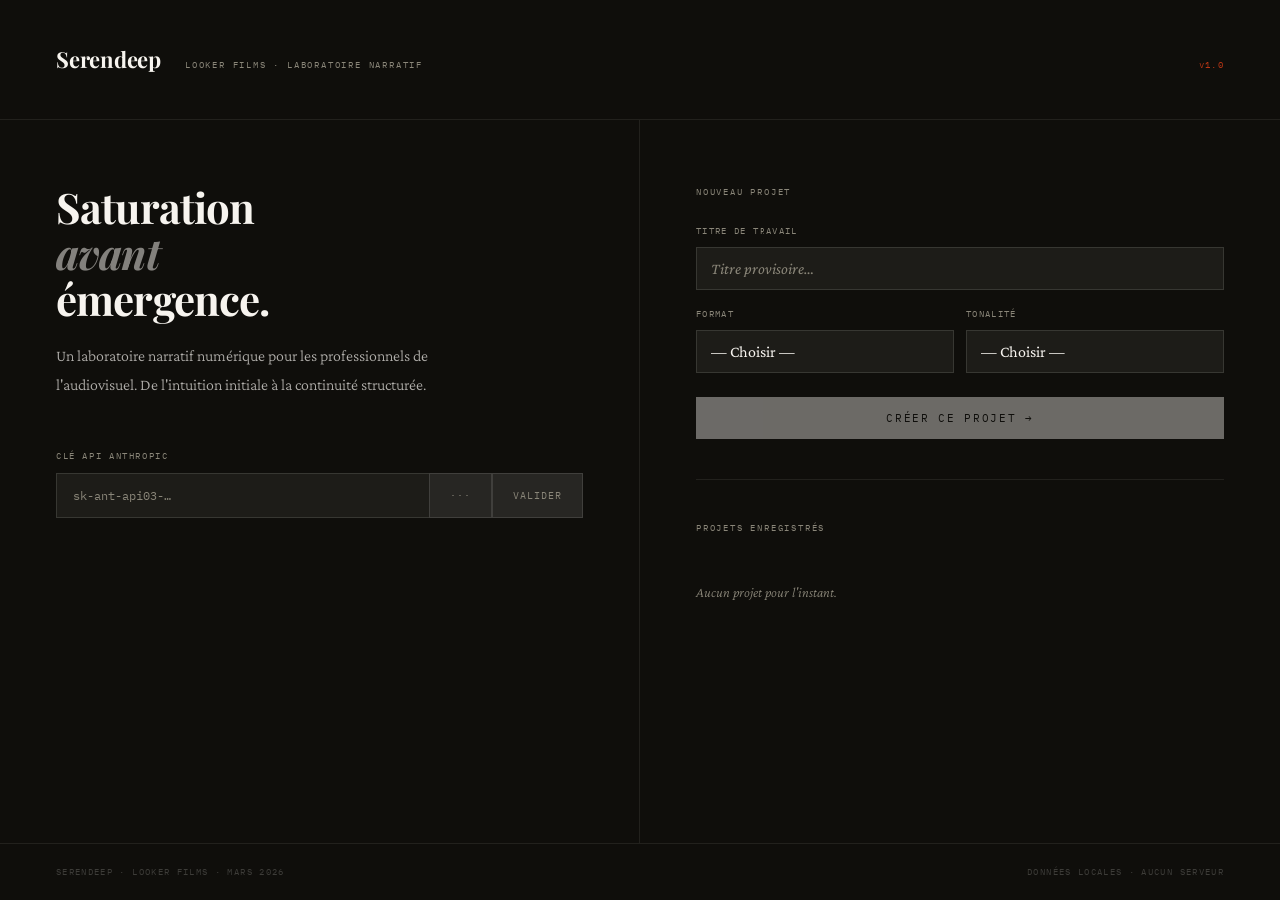
==== commit 08b217e9: "Add files via upload" ====
--- a/index.html
+++ b/index.html
@@ -3,7719 +3,2096 @@
 <head>
 <meta charset="UTF-8">
 <meta name="viewport" content="width=device-width, initial-scale=1.0">
-<title>Serendeep — Outil de développement narratif</title>
-<meta name="description" content="Serendeep - Outil de développement narratif par saturation/émergence pour la fiction audiovisuelle">
+<title>Serendeep — Looker Films</title>
+<link href="https://fonts.googleapis.com/css2?family=Playfair+Display:ital,wght@0,400;0,600;0,700;1,400;1,600&family=Crimson+Pro:ital,wght@0,300;0,400;0,600;1,300;1,400&family=IBM+Plex+Mono:wght@300;400;500&display=swap" rel="stylesheet">
 <style>
-/* ══════════════════════════════════════════
-   SERENDEEP - Phase 1
-   Looker Films - Outil de développement narratif
-   ══════════════════════════════════════════ */
-
-@import url('https://fonts.googleapis.com/css2?family=Playfair+Display:ital,wght@0,400;0,600;1,400&family=IBM+Plex+Mono:wght@300;400&family=Crimson+Pro:wght@300;400;500;600&display=swap');
-
-/* === RESET & BASE === */
-*,*::before,*::after{box-sizing:border-box;margin:0;padding:0}
-
-:root{
-  /* Palette papier/encre */
-  --ink:#111009;
-  --paper:#f6f3ee;
-  --paper2:#edeae4;
-  --paper3:#e2ddd6;
-  --white:#fff;
-  
-  /* Accents */
-  --accent:#bf3c18;
-  --muted:#8c8880;
-  --border:#cdc8c0;
-  --green:#3a6b49;
-  --orange:#c47a1a;
-  --blue:#2a5a8a;
-  --purple:#6b3a8a;
-  
-  /* Ombres */
-  --shadow:0 1px 8px rgba(17,16,9,.07),0 2px 20px rgba(17,16,9,.04);
-  --shadow-lg:0 4px 32px rgba(17,16,9,.12);
-}
-
-html,body{
-  height:100%;
-  background:var(--paper);
-  color:var(--ink);
-  font-family:'Crimson Pro',serif;
-  font-size:16px;
-  line-height:1.55;
-}
-
-/* Texture papier */
-body::after{
-  content:'';
-  position:fixed;
-  inset:0;
-  pointer-events:none;
-  z-index:9999;
-  opacity:.4;
-  background-image:url("data:image/svg+xml,%3Csvg xmlns='http://www.w3.org/2000/svg' width='200' height='200'%3E%3Cfilter id='n'%3E%3CfeTurbulence type='fractalNoise' baseFrequency='.85' numOctaves='4' stitchTiles='stitch'/%3E%3C/filter%3E%3Crect width='200' height='200' filter='url(%23n)' opacity='.07'/%3E%3C/svg%3E");
-}
-
-#app{
-  display:flex;
-  flex-direction:column;
-  height:100vh;
-  overflow:hidden;
-}
-
-/* === HEADER === */
-#hdr{
-  display:flex;
-  align-items:center;
-  justify-content:space-between;
-  padding:11px 24px;
-  border-bottom:1px solid var(--border);
-  background:rgba(246,243,238,.94);
-  backdrop-filter:blur(10px);
-  flex-shrink:0;
-  z-index:50;
-}
-
-.hdr-l{
-  display:flex;
-  align-items:baseline;
-  gap:14px;
-}
-
-.logo{
-  font-family:'Playfair Display',serif;
-  font-size:1.1rem;
-  font-weight:600;
-}
-
-.logo em{
-  color:var(--accent);
-  font-style:italic;
-}
-
-#proj-lbl{
-  font-family:'IBM Plex Mono',monospace;
-  font-size:.67rem;
-  color:var(--muted);
-  cursor:pointer;
-  border-bottom:1px dashed var(--border);
-  padding-bottom:1px;
-  transition:color .15s;
-  max-width:220px;
-  overflow:hidden;
-  text-overflow:ellipsis;
-  white-space:nowrap;
-}
-
-#proj-lbl:hover{color:var(--ink)}
-
-#ctr{
-  font-family:'IBM Plex Mono',monospace;
-  font-size:.62rem;
-  background:var(--paper3);
-  padding:2px 8px;
-  border-radius:20px;
-  color:var(--muted);
-}
-
-.hdr-r{
-  display:flex;
-  gap:7px;
-  align-items:center;
-}
-
-/* === PHASE SWITCHER === */
-#phase-switcher{
-  display:flex;
-  gap:0;
-  padding:8px 24px;
-  border-bottom:1px solid var(--border);
-  background:var(--paper2);
-}
-
-.phase-btn{
-  font-family:'IBM Plex Mono',monospace;
-  font-size:.72rem;
-  padding:6px 16px;
-  border:none;
-  background:transparent;
-  color:var(--muted);
-  cursor:pointer;
-  transition:all .2s;
-  border-radius:3px;
-  display:flex;
-  align-items:center;
-  gap:6px;
-}
-
-.phase-btn:hover{
-  background:var(--paper);
-  color:var(--ink);
-}
-
-.phase-btn.active{
-  background:var(--paper);
-  color:var(--ink);
-  font-weight:500;
-}
-
-.phase-dot{
-  font-size:.9rem;
-  line-height:1;
-}
-
-.phase-btn.active .phase-dot{
-  color:var(--accent);
-}
-
-/* === BUTTONS === */
-.btn{
-  font-family:'Crimson Pro',serif;
-  font-size:.85rem;
-  padding:5px 13px;
-  border-radius:3px;
-  border:1px solid var(--border);
-  background:transparent;
-  color:var(--ink);
-  cursor:pointer;
-  transition:all .15s;
-}
-
-.btn:hover{
-  background:var(--paper2);
-  border-color:var(--muted);
-}
-
-.btn-ink{
-  background:var(--ink);
-  color:var(--paper);
-  border-color:var(--ink);
-}
-
-.btn-ink:hover{
-  background:#2c2a26;
-}
-
-.btn-sm{
-  font-size:.77rem;
-  padding:4px 10px;
-}
-
-.btn-danger{
-  color:var(--accent);
-}
-
-.btn-danger:hover{
-  background:#fdf0ec;
-  border-color:#e8a898;
-}
-
-.btn-green{
-  color:var(--green);
-  border-color:var(--green);
-}
-
-.btn-green:hover{
-  background:#eef6f1;
-}
-
-.btn-ghost{
-  border-color:transparent;
-}
-
-.btn-ghost:hover{
-  background:var(--paper2);
-  border-color:var(--border);
-}
-
-/* === TABS === */
-#tabs{
-  display:flex;
-  padding:0 24px;
-  border-bottom:1px solid var(--border);
-  background:var(--paper);
-  flex-shrink:0;
-}
-
-.tab{
-  font-family:'IBM Plex Mono',monospace;
-  font-size:.68rem;
-  letter-spacing:.1em;
-  text-transform:uppercase;
-  padding:10px 16px;
-  border:none;
-  background:none;
-  color:var(--muted);
-  cursor:pointer;
-  border-bottom:2px solid transparent;
-  margin-bottom:-1px;
-  transition:all .15s;
-}
-
-.tab:hover{color:var(--ink)}
-
-.tab.on{
-  color:var(--ink);
-  border-bottom-color:var(--accent);
-}
-
-/* === MAIN === */
-#main{
-  flex:1;
-  overflow:hidden;
-  display:flex;
-  position:relative;
-}
-
-.sec{
-  display:none;
-  flex:1;
-  overflow-y:auto;
-  padding:22px 24px;
-  flex-direction:column;
-}
-
-.sec.on{display:flex}
-
-/* === TOOLBAR === */
-.toolbar{
-  display:flex;
-  gap:6px;
-  align-items:center;
-  flex-wrap:wrap;
-  margin-bottom:16px;
-}
-
-.fbtn{
-  font-family:'IBM Plex Mono',monospace;
-  font-size:.63rem;
-  letter-spacing:.07em;
-  text-transform:uppercase;
-  padding:4px 11px;
-  border-radius:2px;
-  border:1px solid var(--border);
-  background:transparent;
-  color:var(--muted);
-  cursor:pointer;
-  transition:all .15s;
-}
-
-.fbtn:hover,.fbtn.on{
-  background:var(--ink);
-  color:var(--paper);
-  border-color:var(--ink);
-}
-
-.tsep{
-  width:1px;
-  height:20px;
-  background:var(--border);
-  margin:0 2px;
-}
-
-.srch-w{
-  position:relative;
-  display:flex;
-  align-items:center;
-}
-
-.srch-w svg{
-  position:absolute;
-  left:8px;
-  color:var(--muted);
-  pointer-events:none;
-}
-
-#srch{
-  font-family:'Crimson Pro',serif;
-  font-size:.87rem;
-  padding:5px 10px 5px 28px;
-  border:1px solid var(--border);
-  border-radius:3px;
-  background:var(--white);
-  color:var(--ink);
-  outline:none;
-  width:190px;
-  transition:border-color .15s;
-}
-
-#srch:focus{border-color:var(--muted)}
-#srch::placeholder{color:var(--muted);font-style:italic}
-
-/* === ADD FORM === */
-#add-form{
-  background:var(--white);
-  border:1px dashed var(--border);
-  border-radius:4px;
-  padding:13px;
-  margin-bottom:16px;
-  display:none;
-  flex-direction:column;
-  gap:9px;
-}
-
-#add-form.on{display:flex}
-
-#add-txt{
-  font-family:'Crimson Pro',serif;
-  font-size:.92rem;
-  line-height:1.6;
-  padding:9px;
-  border:1px solid var(--border);
-  border-radius:3px;
-  resize:vertical;
-  min-height:80px;
-  background:var(--paper);
-  color:var(--ink);
-  outline:none;
-  transition:border-color .15s;
-}
-
-#add-txt:focus{border-color:var(--muted)}
-
-.form-row{
-  display:flex;
-  gap:7px;
-  align-items:center;
-}
-
-.img-drop{
-  flex:1;
-  border:1px dashed var(--border);
-  border-radius:3px;
-  padding:7px 10px;
-  text-align:center;
-  cursor:pointer;
-  font-size:.78rem;
-  color:var(--muted);
-  font-style:italic;
-  transition:all .15s;
-}
-
-.img-drop:hover,.img-drop.drag{
-  background:var(--paper2);
-  border-color:var(--muted);
-}
-
-#img-in{display:none}
-
-/* === CLOUD GRID === */
-#cgrid{
-  display:grid;
-  grid-template-columns:repeat(auto-fill,minmax(225px,1fr));
-  gap:11px;
-  align-content:start;
-}
-
-.ccard{
-  background:var(--white);
-  border:1px solid var(--border);
-  border-radius:4px;
-  padding:12px;
-  cursor:pointer;
-  transition:all .17s;
-  position:relative;
-  box-shadow:var(--shadow);
-  display:flex;
-  flex-direction:column;
-  min-height:105px;
-  user-select:none;
-}
-
-.ccard:hover{
-  box-shadow:var(--shadow-lg);
-  transform:translateY(-1px);
-}
-
-.ccard.sel{
-  border:2px solid var(--green);
-  box-shadow:0 0 0 3px rgba(58,107,73,.13),var(--shadow);
-}
-
-.ccard.si{border-left:3px solid var(--orange)}
-.ccard.se{opacity:.56;background:var(--paper2)}
-.ccard.sc{border-left:3px solid var(--green)}
-.ccard.sv{border-top:2px solid var(--green)}
-
-.chk{
-  position:absolute;
-  top:8px;
-  right:8px;
-  width:16px;
-  height:16px;
-  border:1.5px solid var(--border);
-  border-radius:3px;
-  display:flex;
-  align-items:center;
-  justify-content:center;
-  font-size:9px;
-  background:var(--white);
-  transition:all .13s;
-  pointer-events:none;
-}
-
-.ccard.sel .chk{
-  background:var(--green);
-  border-color:var(--green);
-  color:var(--paper);
-}
-
-.cimg-w{
-  position:relative;
-  margin-bottom:7px;
-}
-
-.cimg-w img{
-  width:100%;
-  height:76px;
-  object-fit:cover;
-  border-radius:2px;
-  display:block;
-}
-
-.rm-img{
-  position:absolute;
-  top:3px;
-  right:3px;
-  width:17px;
-  height:17px;
-  background:rgba(17,16,9,.6);
-  color:white;
-  border:none;
-  border-radius:2px;
-  cursor:pointer;
-  font-size:10px;
-  display:flex;
-  align-items:center;
-  justify-content:center;
-  opacity:0;
-  transition:opacity .13s;
-}
-
-.cimg-w:hover .rm-img{opacity:1}
-
-.ctxt{
-  font-size:.85rem;
-  line-height:1.5;
-  flex:1;
-  overflow:hidden;
-  display:-webkit-box;
-  -webkit-line-clamp:5;
-  -webkit-box-orient:vertical;
-}
-
-.cmeaning{
-  font-size:.77rem;
-  color:var(--green);
-  font-style:italic;
-  line-height:1.45;
-  margin-top:6px;
-  padding-top:5px;
-  border-top:1px solid #d4e8db;
-}
-
-.cfooter{
-  display:flex;
-  gap:4px;
-  margin-top:8px;
-  align-items:center;
-  flex-wrap:wrap;
-}
-
-.tag{
-  font-family:'IBM Plex Mono',monospace;
-  font-size:.58rem;
-  letter-spacing:.04em;
-  padding:2px 5px;
-  border-radius:2px;
-  border:1px solid var(--border);
-  color:var(--muted);
-  cursor:pointer;
-  transition:all .13s;
-}
-
-.tag:hover{background:var(--paper2)}
-
-.t-imp{
-  color:var(--orange);
-  border-color:var(--orange);
-  background:#fdf6ee;
-}
-
-.t-exp{background:var(--paper3)}
-
-.t-cmb{
-  color:var(--green);
-  border-color:var(--green);
-  background:#eef6f1;
-}
-
-.cacts{
-  display:flex;
-  gap:2px;
-  margin-left:auto;
-}
-
-.icbtn{
-  background:none;
-  border:none;
-  cursor:pointer;
-  color:var(--muted);
-  font-size:.78rem;
-  padding:2px 4px;
-  border-radius:2px;
-  transition:all .13s;
-}
-
-.icbtn:hover{
-  background:var(--paper2);
-  color:var(--ink);
-}
-
-.icbtn.del:hover{color:var(--accent)}
-
-.legend{
-  display:flex;
-  gap:14px;
-  margin-top:14px;
-  padding-top:11px;
-  border-top:1px solid var(--border);
-}
-
-.li{
-  display:flex;
-  align-items:center;
-  gap:5px;
-  font-size:.76rem;
-  color:var(--muted);
-}
-
-.ls{
-  width:13px;
-  height:13px;
-  border-radius:2px;
-  border:2px solid currentColor;
-  flex-shrink:0;
-}
-
-.ls.lx{
-  border-color:var(--border);
-  background:var(--paper3);
-}
-
-.ls.li_{border-color:var(--orange)}
-.ls.lc{border-color:var(--green)}
-
-.empty{
-  grid-column:1/-1;
-  display:flex;
-  flex-direction:column;
-  align-items:center;
-  gap:9px;
-  padding:46px 20px;
-  color:var(--muted);
-  text-align:center;
-  font-style:italic;
-}
-
-.empty .ei{
-  font-size:1.7rem;
-  opacity:.3;
-}
-
-/* === TESTS === */
-#sec-tests{gap:14px}
-
-.tgrid{
-  display:grid;
-  grid-template-columns:1fr 1fr;
-  gap:14px;
-  flex:1;
-  min-height:0;
-}
-
-.panel{
-  background:var(--white);
-  border:1px solid var(--border);
-  border-radius:4px;
-  padding:16px;
-  display:flex;
-  flex-direction:column;
-  box-shadow:var(--shadow);
-  overflow:hidden;
-}
-
-.ptitle{
-  font-family:'IBM Plex Mono',monospace;
-  font-size:.63rem;
-  letter-spacing:.1em;
-  text-transform:uppercase;
-  color:var(--muted);
-  margin-bottom:12px;
-  padding-bottom:9px;
-  border-bottom:1px solid var(--paper3);
-  display:flex;
-  align-items:center;
-  justify-content:space-between;
-}
-
-.chips{
-  display:flex;
-  flex-wrap:wrap;
-  gap:5px;
-  margin-bottom:10px;
-  min-height:30px;
-}
-
-.chip{
-  font-family:'Crimson Pro',serif;
-  font-size:.8rem;
-  padding:3px 9px;
-  background:var(--paper2);
-  border:1px solid var(--border);
-  border-radius:20px;
-  display:flex;
-  align-items:center;
-  gap:5px;
-}
-
-.chip-x{
-  cursor:pointer;
-  color:var(--muted);
-  line-height:1;
-  font-size:.88rem;
-  transition:color .12s;
-}
-
-.chip-x:hover{color:var(--accent)}
-
-/* Analyse mode buttons */
-.mode-bar{
-  display:flex;
-  gap:5px;
-  margin-bottom:10px;
-}
-
-.mdbtn{
-  font-family:'IBM Plex Mono',monospace;
-  font-size:.6rem;
-  letter-spacing:.06em;
-  text-transform:uppercase;
-  padding:4px 10px;
-  border-radius:2px;
-  border:1px solid var(--border);
-  background:transparent;
-  color:var(--muted);
-  cursor:pointer;
-  transition:all .13s;
-}
-
-.mdbtn:hover{
-  border-color:var(--muted);
-  color:var(--ink);
-}
-
-.mdbtn.on-dev{
-  background:var(--ink);
-  color:var(--paper);
-  border-color:var(--ink);
-}
-
-.mdbtn.on-psy{
-  background:var(--purple);
-  color:var(--paper);
-  border-color:var(--purple);
-}
-
-.mdbtn.on-res{
-  background:var(--accent);
-  color:var(--paper);
-  border-color:var(--accent);
-}
-
-.aout{
-  font-size:.88rem;
-  line-height:1.7;
-  color:var(--ink);
-  flex:1;
-  overflow-y:auto;
-  white-space:pre-wrap;
-  padding:9px;
-  background:var(--paper);
-  border-radius:3px;
-  min-height:90px;
-}
-
-.aout.ph{
-  color:var(--muted);
-  font-style:italic;
-}
-
-.abar{
-  display:flex;
-  gap:7px;
-  align-items:center;
-  margin-top:9px;
-  border-top:1px solid var(--paper3);
-  padding-top:9px;
-}
-
-.nminput{
-  flex:1;
-  font-family:'Crimson Pro',serif;
-  font-size:.86rem;
-  padding:5px 9px;
-  border:1px solid var(--border);
-  border-radius:3px;
-  background:var(--paper);
-  color:var(--ink);
-  outline:none;
-}
-
-.nminput:focus{border-color:var(--muted)}
-
-.slist{
-  display:flex;
-  flex-direction:column;
-  gap:6px;
-  overflow-y:auto;
-  flex:1;
-}
-
-.si{
-  padding:9px 12px;
-  border:1px solid var(--border);
-  border-radius:3px;
-  transition:all .13s;
-  display:flex;
-  align-items:flex-start;
-  gap:9px;
-}
-
-.si:hover{background:var(--paper2)}
-
-.si-body{
-  flex:1;
-  min-width:0;
-}
-
-.si-name{
-  font-size:.88rem;
-  font-weight:500;
-  margin-bottom:2px;
-}
-
-.si-desc{
-  font-size:.74rem;
-  color:var(--muted);
-  white-space:nowrap;
-  overflow:hidden;
-  text-overflow:ellipsis;
-}
-
-.si-acts{
-  display:flex;
-  gap:4px;
-  flex-shrink:0;
-}
-
-/* === TEASER === */
-#sec-teaser{gap:14px}
-
-.tagrid{
-  display:grid;
-  grid-template-columns:3fr 2fr;
-  gap:14px;
-  flex:1;
-  min-height:0;
-}
-
-.tsrc{
-  font-family:'IBM Plex Mono',monospace;
-  font-size:.63rem;
-  color:var(--muted);
-  margin-bottom:7px;
-  font-style:italic;
-}
-
-.tarea{
-  font-family:'Crimson Pro',serif;
-  font-size:1rem;
-  line-height:1.82;
-  padding:14px;
-  border:1px solid var(--border);
-  border-radius:3px;
-  background:var(--paper);
-  color:var(--ink);
-  outline:none;
-  resize:none;
-  flex:1;
-  min-height:180px;
-  transition:border-color .15s;
-  width:100%;
-}
-
-.tarea:focus{border-color:var(--muted)}
-
-.tctrl{
-  display:flex;
-  gap:7px;
-  margin-top:9px;
-  align-items:center;
-}
-
-.ph2btn{
-  background:var(--green);
-  color:white;
-  border:none;
-  padding:6px 14px;
-  border-radius:3px;
-  font-family:'Crimson Pro',serif;
-  font-size:.86rem;
-  cursor:pointer;
-  transition:background .15s;
-}
-
-.ph2btn:hover{background:#2f5a3b}
-
-/* === PROJETS SECTION === */
-#sec-projets{gap:0}
-
-.proj-grid{
-  display:grid;
-  grid-template-columns:repeat(auto-fill,minmax(260px,1fr));
-  gap:12px;
-  margin-top:20px;
-}
-
-.proj-card{
-  background:var(--white);
-  border:1px solid var(--border);
-  border-radius:4px;
-  padding:18px;
-  box-shadow:var(--shadow);
-  cursor:pointer;
-  transition:all .17s;
-  position:relative;
-}
-
-.proj-card:hover{
-  box-shadow:var(--shadow-lg);
-  transform:translateY(-1px);
-}
-
-.proj-card.active-proj{
-  border:2px solid var(--green);
-  background:#f6fbf7;
-}
-
-.proj-card-name{
-  font-family:'Playfair Display',serif;
-  font-size:1rem;
-  font-style:italic;
-  margin-bottom:4px;
-}
-
-.proj-card-meta{
-  font-family:'IBM Plex Mono',monospace;
-  font-size:.62rem;
-  color:var(--muted);
-}
-
-.proj-card-acts{
-  display:flex;
-  gap:5px;
-  margin-top:12px;
-}
-
-.new-proj-form{
-  background:var(--white);
-  border:1px dashed var(--border);
-  border-radius:4px;
-  padding:16px;
-  display:none;
-  flex-direction:column;
-  gap:9px;
-  margin-top:12px;
-}
-
-.new-proj-form.on{display:flex}
-
-/* === JOURNAL === */
-#journal-modal{
-  position:fixed;
-  inset:0;
-  background:rgba(17,16,9,.5);
-  backdrop-filter:blur(4px);
-  z-index:450;
-  display:none;
-  align-items:center;
-  justify-content:center;
-}
-
-#journal-modal.on{display:flex}
-
-#journal-inner{
-  background:var(--paper);
-  border:1px solid var(--border);
-  border-radius:5px;
-  width:580px;
-  max-width:95vw;
-  max-height:80vh;
-  display:flex;
-  flex-direction:column;
-  box-shadow:var(--shadow-lg);
-}
-
-#journal-hdr{
-  padding:16px 20px;
-  border-bottom:1px solid var(--border);
-  display:flex;
-  align-items:center;
-  gap:10px;
-}
-
-#journal-hdr h3{
-  flex:1;
-  font-family:'Playfair Display',serif;
-  font-size:1rem;
-  font-style:italic;
-}
-
-#journal-list{
-  flex:1;
-  overflow-y:auto;
-  padding:14px 20px;
-  display:flex;
-  flex-direction:column;
-  gap:6px;
-}
-
-.jentry{
-  display:flex;
-  gap:10px;
-  align-items:baseline;
-  padding:6px 0;
-  border-bottom:1px solid var(--paper3);
-}
-
-.jentry:last-child{border-bottom:none}
-
-.jtime{
-  font-family:'IBM Plex Mono',monospace;
-  font-size:.6rem;
-  color:var(--muted);
-  flex-shrink:0;
-  width:82px;
-}
-
-.jtype{
-  font-family:'IBM Plex Mono',monospace;
-  font-size:.6rem;
-  letter-spacing:.06em;
-  text-transform:uppercase;
-  flex-shrink:0;
-  width:90px;
-}
-
-.jtype.jt-nuage{color:var(--blue)}
-.jtype.jt-sens{color:var(--green)}
-.jtype.jt-combo{color:var(--orange)}
-.jtype.jt-teaser{color:var(--accent)}
-.jtype.jt-analyse{color:var(--purple)}
-
-.jtxt{
-  font-size:.83rem;
-  color:var(--ink);
-  flex:1;
-  line-height:1.4;
-}
-
-/* === DIALOG PANEL === */
-#dlgp{
-  position:fixed;
-  top:0;
-  right:0;
-  width:900px;
-  max-width:95vw;
-  height:100vh;
-  background:rgba(246,243,238,.96);
-  backdrop-filter:blur(14px);
-  border-left:1px solid var(--border);
-  box-shadow:-2px 0 24px rgba(17,16,9,.09);
-  display:flex;
-  flex-direction:column;
-  transform:translateX(100%);
-  transition:transform .27s cubic-bezier(.4,0,.2,1);
-  z-index:200;
-}
-
-#dlgp.on{transform:translateX(0)}
-
-#dlghdr{
-  padding:14px 16px;
-  border-bottom:1px solid var(--border);
-  display:flex;
-  align-items:center;
-  gap:9px;
-  flex-shrink:0;
-}
-
-#dlgtitle{
-  font-family:'IBM Plex Mono',monospace;
-  font-size:.66rem;
-  letter-spacing:.1em;
-  text-transform:uppercase;
-  color:var(--muted);
-  flex:1;
-}
-
-#dlgmode{
-  font-family:'IBM Plex Mono',monospace;
-  font-size:.6rem;
-  padding:2px 7px;
-  background:var(--paper3);
-  border-radius:10px;
-  color:var(--muted);
-}
-
-#dlgctx{
-  padding:9px 16px;
-  font-size:.78rem;
-  color:var(--muted);
-  font-style:italic;
-  border-bottom:1px solid var(--border);
-  line-height:1.45;
-  max-height:68px;
-  overflow:hidden;
-  display:none;
-}
-
-/* Dialog mode selector */
-#dlg-mode-bar{
-  display:flex;
-  gap:4px;
-  padding:8px 16px;
-  border-bottom:1px solid var(--border);
-  flex-shrink:0;
-}
-
-.dlgmdbtn{
-  font-family:'IBM Plex Mono',monospace;
-  font-size:.58rem;
-  letter-spacing:.07em;
-  text-transform:uppercase;
-  padding:3px 8px;
-  border-radius:2px;
-  border:1px solid var(--border);
-  background:transparent;
-  color:var(--muted);
-  cursor:pointer;
-  transition:all .13s;
-  flex:1;
-  text-align:center;
-}
-
-.dlgmdbtn:hover{
-  border-color:var(--muted);
-  color:var(--ink);
-}
-
-.dlgmdbtn.on-dev{
-  background:var(--ink);
-  color:var(--paper);
-  border-color:var(--ink);
-}
-
-.dlgmdbtn.on-exp{
-  background:var(--blue);
-  color:var(--paper);
-  border-color:var(--blue);
-}
-
-.dlgmdbtn.on-psy{
-  background:var(--purple);
-  color:var(--paper);
-  border-color:var(--purple);
-}
-
-.dlgmdbtn.on-res{
-  background:var(--accent);
-  color:var(--paper);
-  border-color:var(--accent);
-}
-
-/* Dialogue extraction layout */
-#dlg-main-content{
-  flex:1;
-  display:flex;
-  overflow:hidden;
-}
-
-#dlg-dialogue-zone{
-  flex:65%;
-  display:flex;
-  flex-direction:column;
-  border-right:1px solid var(--border);
-}
-
-#dlg-extracted-zone{
-  flex:35%;
-  display:flex;
-  flex-direction:column;
-  background:var(--paper2);
-}
-
-#dlg-extracted-header{
-  padding:12px 16px;
-  border-bottom:1px solid var(--border);
-  font-family:'IBM Plex Mono',monospace;
-  font-size:.65rem;
-  letter-spacing:.1em;
-  text-transform:uppercase;
-  color:var(--muted);
-}
-
-#dlg-extracted-list{
-  flex:1;
-  overflow-y:auto;
-  padding:12px;
-  display:flex;
-  flex-direction:column;
-  gap:8px;
-}
-
-.extracted-item{
-  background:var(--white);
-  border:1px solid var(--border);
-  border-radius:3px;
-  padding:10px;
-  font-size:.85rem;
-  line-height:1.5;
-}
-
-.extracted-item-label{
-  font-family:'IBM Plex Mono',monospace;
-  font-size:.7rem;
-  color:var(--muted);
-  margin-bottom:4px;
-  text-transform:uppercase;
-}
-
-.extracted-item-text{
-  color:var(--ink);
-}
-
-.extracted-item-actions{
-  display:flex;
-  gap:6px;
-  margin-top:8px;
-  padding-top:8px;
-  border-top:1px solid var(--border);
-}
-
-#dlg-extracted-empty{
-  padding:40px 20px;
-  text-align:center;
-  color:var(--muted);
-  font-size:.85rem;
-  font-style:italic;
-}
-
-/* Extract selection button */
-#extract-selection-btn{
-  position:fixed;
-  background:var(--accent);
-  color:var(--white);
-  border:none;
-  padding:6px 12px;
-  border-radius:3px;
-  font-family:'IBM Plex Mono',monospace;
-  font-size:.7rem;
-  text-transform:uppercase;
-  cursor:pointer;
-  box-shadow:var(--shadow);
-  z-index:300;
-  display:none;
-}
-
-#extract-selection-btn:hover{
-  background:#a03315;
-}
-
-/* Extract modal */
-.extract-modal{
-  position:fixed;
-  inset:0;
-  background:rgba(17,16,9,.6);
-  backdrop-filter:blur(4px);
-  z-index:400;
-  display:flex;
-  align-items:center;
-  justify-content:center;
-}
-
-.extract-modal-inner{
-  background:var(--paper);
-  border:1px solid var(--border);
-  border-radius:6px;
-  width:600px;
-  max-width:95vw;
-  box-shadow:var(--shadow-lg);
-  padding:20px;
-}
-
-.extract-modal-title{
-  font-family:'Playfair Display',serif;
-  font-size:1.1rem;
-  font-style:italic;
-  margin-bottom:16px;
-}
-
-.extract-modal-textarea{
-  width:100%;
-  min-height:120px;
-  font-family:'Crimson Pro',serif;
-  font-size:.95rem;
-  line-height:1.7;
-  padding:12px;
-  border:1px solid var(--border);
-  border-radius:4px;
-  background:var(--white);
-  resize:vertical;
-  margin-bottom:12px;
-}
-
-.extract-modal-label-input{
-  width:100%;
-  font-family:'IBM Plex Mono',monospace;
-  font-size:.8rem;
-  padding:8px 12px;
-  border:1px solid var(--border);
-  border-radius:3px;
-  background:var(--white);
-  margin-bottom:16px;
-}
-
-.extract-modal-actions{
-  display:flex;
-  gap:10px;
-  justify-content:flex-end;
-}
-
-#dlgmsgs{
-  flex:1;
-  overflow-y:auto;
-  padding:12px 16px;
-  display:flex;
-  flex-direction:column;
-  gap:10px;
-}
-
-.msg{
-  display:flex;
-  flex-direction:column;
-  gap:3px;
-  max-width:90%;
-}
-
-.mu{
-  align-self:flex-end;
-  align-items:flex-end;
-}
-
-.mc{align-self:flex-start}
-
-.mb{
-  padding:8px 12px;
-  border-radius:3px;
-  font-size:.84rem;
-  line-height:1.6;
-  white-space:pre-wrap;
-}
-
-.mu .mb{
-  background:var(--ink);
-  color:var(--paper);
-}
-
-.mc .mb{
-  background:var(--white);
-  border:1px solid var(--border);
-  font-style:italic;
-}
-
-.mc.mc-exp .mb{
-  border-color:var(--blue);
-  background:#f0f6ff;
-}
-
-.mc.mc-psy .mb{
-  border-color:var(--purple);
-  background:#faf6ff;
-}
-
-.mc.mc-res .mb{
-  border-color:var(--accent);
-  background:#fff8f6;
-}
-
-.mlbl{
-  font-family:'IBM Plex Mono',monospace;
-  font-size:.57rem;
-  color:var(--muted);
-  letter-spacing:.05em;
-}
-
-#dlginp-a{
-  padding:10px 16px;
-  border-top:1px solid var(--border);
-  display:flex;
-  gap:6px;
-  flex-shrink:0;
-}
-
-#dlginp{
-  flex:1;
-  font-family:'Crimson Pro',serif;
-  font-size:.86rem;
-  padding:7px 9px;
-  border:1px solid var(--border);
-  border-radius:3px;
-  background:var(--paper);
-  color:var(--ink);
-  outline:none;
-  resize:none;
-  height:52px;
-  line-height:1.5;
-  transition:border-color .15s;
-}
-
-#dlginp:focus{border-color:var(--muted)}
-
-#dlg-meaning-zone{
-  padding:10px 16px;
-  border-top:1px solid var(--border);
-  background:var(--paper2);
-  flex-shrink:0;
-}
-
-#dlg-meaning-lbl{
-  font-family:'IBM Plex Mono',monospace;
-  font-size:.58rem;
-  letter-spacing:.1em;
-  text-transform:uppercase;
-  color:var(--muted);
-  margin-bottom:5px;
-}
-
-#dlg-meaning-txt{
-  width:100%;
-  font-family:'Crimson Pro',serif;
-  font-size:.84rem;
-  padding:6px 9px;
-  border:1px solid var(--border);
-  border-radius:3px;
-  background:var(--white);
-  color:var(--ink);
-  outline:none;
-  resize:none;
-  height:48px;
-  line-height:1.5;
-  transition:border-color .15s;
-}
-
-#dlg-meaning-txt:focus{border-color:var(--green)}
-
-#dlg-meaning-bar{
-  display:flex;
-  gap:5px;
-  margin-top:5px;
-  align-items:center;
-}
-
-.meaning-status{
-  font-size:.74rem;
-  color:var(--green);
-  font-style:italic;
-  flex:1;
-}
-
-/* === GLOBAL MODAL === */
-#gm{
-  position:fixed;
-  inset:0;
-  background:rgba(17,16,9,.5);
-  backdrop-filter:blur(4px);
-  z-index:300;
-  display:none;
-  align-items:center;
-  justify-content:center;
-}
-
-#gm.on{display:flex}
-
-#gmi{
-  background:var(--paper);
-  border:1px solid var(--border);
-  border-radius:5px;
-  width:640px;
-  max-width:95vw;
-  max-height:80vh;
-  display:flex;
-  flex-direction:column;
-  box-shadow:var(--shadow-lg);
-}
-
-#gmhdr{
-  padding:16px 20px;
-  border-bottom:1px solid var(--border);
-  display:flex;
-  align-items:center;
-  gap:10px;
-}
-
-#gmtitle{
-  flex:1;
-  font-family:'Playfair Display',serif;
-  font-size:1.05rem;
-  font-style:italic;
-}
-
-#gmmsgs{
-  flex:1;
-  overflow-y:auto;
-  padding:16px 20px;
-  display:flex;
-  flex-direction:column;
-  gap:12px;
-}
-
-#gminpa{
-  padding:12px 20px;
-  border-top:1px solid var(--border);
-  display:flex;
-  gap:7px;
-  flex-shrink:0;
-}
-
-#gminp{
-  flex:1;
-  font-family:'Crimson Pro',serif;
-  font-size:.88rem;
-  padding:8px 11px;
-  border:1px solid var(--border);
-  border-radius:3px;
-  background:var(--paper);
-  color:var(--ink);
-  outline:none;
-  resize:none;
-  height:60px;
-  line-height:1.5;
-  transition:border-color .15s;
-}
-
-#gminp:focus{border-color:var(--muted)}
-
-/* === SETUP MODAL === */
-#sm{
-  position:fixed;
-  inset:0;
-  background:rgba(17,16,9,.72);
-  backdrop-filter:blur(8px);
-  z-index:500;
-  display:flex;
-  align-items:center;
-  justify-content:center;
-}
-
-#smi{
-  background:var(--paper);
-  border:1px solid var(--border);
-  border-radius:5px;
-  padding:36px 40px;
-  width:490px;
-  max-width:95vw;
-  box-shadow:var(--shadow-lg);
-}
-
-.slogo{
-  font-family:'Playfair Display',serif;
-  font-size:1.9rem;
-  font-weight:600;
-  margin-bottom:4px;
-}
-
-.slogo em{
-  color:var(--accent);
-  font-style:italic;
-}
-
-.ssub{
-  color:var(--muted);
-  font-size:.86rem;
-  font-style:italic;
-  margin-bottom:24px;
-}
-
-.fg{
-  display:flex;
-  flex-direction:column;
-  gap:5px;
-  margin-bottom:14px;
-}
-
-.fl{
-  font-family:'IBM Plex Mono',monospace;
-  font-size:.63rem;
-  letter-spacing:.1em;
-  text-transform:uppercase;
-  color:var(--muted);
-}
-
-.fi{
-  font-family:'Crimson Pro',serif;
-  font-size:.92rem;
-  padding:8px 10px;
-  border:1px solid var(--border);
-  border-radius:3px;
-  background:var(--paper);
-  color:var(--ink);
-  outline:none;
-  transition:border-color .15s;
-}
-
-.fi:focus{border-color:var(--muted)}
-
-.snote{
-  font-size:.76rem;
-  color:var(--muted);
-  font-style:italic;
-  line-height:1.5;
-  margin-top:4px;
-}
-
-.snote a{color:var(--accent)}
-
-.setup-row{
-  display:flex;
-  gap:8px;
-  align-items:center;
-  margin-top:4px;
-}
-
-.model-sel{
-  font-family:'IBM Plex Mono',monospace;
-  font-size:.7rem;
-  padding:5px 8px;
-  border:1px solid var(--border);
-  border-radius:3px;
-  background:var(--paper);
-  color:var(--ink);
-  outline:none;
-  cursor:pointer;
-}
-
-/* === COMPARE === */
-#cpm{
-  position:fixed;
-  inset:0;
-  background:rgba(17,16,9,.5);
-  backdrop-filter:blur(4px);
-  z-index:400;
-  display:none;
-  align-items:center;
-  justify-content:center;
-}
-
-#cpm.on{display:flex}
-
-#cpmi{
-  background:var(--paper);
-  border:1px solid var(--border);
-  border-radius:5px;
-  width:800px;
-  max-width:96vw;
-  max-height:82vh;
-  display:flex;
-  flex-direction:column;
-  box-shadow:var(--shadow-lg);
-}
-
-#cpmhdr{
-  padding:14px 20px;
-  border-bottom:1px solid var(--border);
-  display:flex;
-  align-items:center;
-  gap:10px;
-}
-
-#cpmhdr h3{
-  flex:1;
-  font-family:'Playfair Display',serif;
-  font-size:.98rem;
-  font-style:italic;
-}
-
-#cpmbody{
-  display:grid;
-  grid-template-columns:1fr 1fr;
-  flex:1;
-  overflow:hidden;
-}
-
-.ccol{
-  padding:18px;
-  overflow-y:auto;
-  border-right:1px solid var(--border);
-}
-
-.ccol:last-child{border-right:none}
-
-.cctitle{
-  font-family:'IBM Plex Mono',monospace;
-  font-size:.65rem;
-  color:var(--muted);
-  margin-bottom:10px;
-  text-transform:uppercase;
-  letter-spacing:.08em;
-}
-
-.ccitem{
-  padding:7px 9px;
-  background:var(--white);
-  border:1px solid var(--border);
-  border-radius:3px;
-  font-size:.84rem;
-  line-height:1.45;
-  margin-bottom:5px;
-}
-
-.ccana{
-  font-size:.86rem;
-  line-height:1.68;
-  font-style:italic;
-  white-space:pre-wrap;
-  color:var(--ink);
-  margin-top:12px;
-}
-
-/* === NOTIF === */
-#notif{
-  position:fixed;
-  bottom:20px;
-  left:50%;
-  transform:translateX(-50%) translateY(14px);
-  background:var(--ink);
-  color:var(--paper);
-  padding:8px 16px;
-  border-radius:3px;
-  font-size:.82rem;
-  opacity:0;
-  transition:all .22s;
-  z-index:9998;
-  pointer-events:none;
-  white-space:nowrap;
-}
-
-#notif.on{
-  opacity:1;
-  transform:translateX(-50%) translateY(0);
-}
-
-/* === LOADING === */
-.loading{
-  display:inline-flex;
-  gap:4px;
-  align-items:center;
-}
-
-.loading span{
-  width:5px;
-  height:5px;
-  background:var(--muted);
-  border-radius:50%;
-  animation:db 1.2s infinite;
-}
-
-.loading span:nth-child(2){animation-delay:.2s}
-.loading span:nth-child(3){animation-delay:.4s}
-
-@keyframes db{
-  0%,80%,100%{
-    transform:translateY(0);
-    opacity:.4;
-  }
-  40%{
-    transform:translateY(-5px);
-    opacity:1;
-  }
-}
-
-/* === SCROLLBAR === */
-::-webkit-scrollbar{width:4px;height:4px}
-::-webkit-scrollbar-track{background:transparent}
-::-webkit-scrollbar-thumb{background:var(--border);border-radius:2px}
-
-.fi-ta{
-  font-family:'Crimson Pro',serif;
-  font-size:.85rem;
-  padding:7px 9px;
-  border:1px solid var(--border);
-  border-radius:3px;
-  background:var(--paper);
-  color:var(--ink);
-  outline:none;
-  resize:none;
-  line-height:1.5;
-  transition:border-color .15s;
-}
-
-.fi-ta:focus{border-color:var(--muted)}
-
-/* PHASE 2 MAP NODES */
-.mapnode{background:var(--paper);border:2px solid var(--border);border-radius:4px;padding:8px 16px;font-size:.85rem;cursor:pointer;transition:all .15s;display:inline-block}
-.mapnode:hover{border-color:var(--accent);box-shadow:var(--shadow)}
-.mapnode.done{border-color:var(--green);background:#f6fbf7}
-
-/* NARRATIVE CLOUDS CARDS */
-.ncloud-card{background:var(--white);border:2px solid var(--border);border-radius:4px;padding:14px;display:flex;align-items:flex-start;gap:10px;transition:all .17s;cursor:pointer}
-.ncloud-card:hover{box-shadow:var(--shadow-lg);transform:translateY(-1px)}
-.ncloud-card.selected{border-color:var(--green);background:#f6fbf7}
-.ncloud-check{width:18px;height:18px;cursor:pointer;flex-shrink:0;margin-top:2px}
-.ncloud-name{font-size:.92rem;font-weight:600;margin-bottom:4px;color:var(--ink)}
-.ncloud-desc{font-size:.8rem;line-height:1.5;color:var(--muted)}
-
-/* TIMELINE VISUAL */
-.timeline-point{display:flex;align-items:center;gap:12px;padding:10px;border-left:3px solid var(--border);margin-bottom:8px;transition:all .15s}
-.timeline-point:hover{border-left-color:var(--accent);background:var(--paper2)}
-.timeline-minute{font-family:'IBM Plex Mono',monospace;font-size:.7rem;color:var(--muted);width:60px;flex-shrink:0}
-.timeline-label{font-weight:600;font-size:.88rem;color:var(--ink)}
-.timeline-desc{font-size:.78rem;color:var(--muted);line-height:1.4;margin-top:3px}
-
-/* ACTS */
-.act-tab{font-family:'IBM Plex Mono',monospace;font-size:.68rem;letter-spacing:.08em;text-transform:uppercase;padding:8px 14px;border:none;background:transparent;color:var(--muted);cursor:pointer;border-bottom:2px solid transparent;transition:all .15s}
-.act-tab:hover{color:var(--ink)}
-.act-tab.active{color:var(--ink);border-bottom-color:var(--accent)}
-.act-tab.validated{color:var(--green)}
-
-/* ACT CLOUDS WITH LEVELS */
-.act-clouds-section{margin-bottom:20px}
-.level-group{margin-bottom:16px}
-.level-header{font-family:'IBM Plex Mono',monospace;font-size:.65rem;letter-spacing:.1em;text-transform:uppercase;color:var(--muted);margin-bottom:8px;display:flex;align-items:center;gap:6px}
-.level-badge{width:14px;height:14px;border-radius:50%;flex-shrink:0}
-.level-badge.l1{background:#bf3c18}
-.level-badge.l2{background:#c47a1a}
-.level-badge.l3{background:#3a6b49}
-
-.act-cloud-item{background:var(--white);border:1px solid var(--border);border-radius:3px;padding:10px;margin-bottom:6px;transition:all .15s}
-.act-cloud-item:hover{box-shadow:var(--shadow)}
-.act-cloud-content{width:100%}
-.act-cloud-text{flex:1;font-size:.85rem;line-height:1.5;margin-bottom:8px}
-.act-cloud-textarea{width:100%;min-height:80px;font-family:'Crimson Pro',serif;font-size:.85rem;line-height:1.6;padding:8px;border:1px solid var(--border);border-radius:3px;background:var(--paper);resize:vertical;margin-top:8px}
-.act-cloud-header{display:flex;align-items:flex-start;gap:10px}
-.act-cloud-actions{display:flex;gap:4px;flex-shrink:0}
-.level-btn{font-family:'IBM Plex Mono',monospace;font-size:.65rem;padding:3px 7px;border-radius:2px;border:1px solid var(--border);background:transparent;color:var(--muted);cursor:pointer;transition:all .13s}
-.level-btn:hover{background:var(--paper2)}
-.level-btn.active{border-color:transparent;color:white}
-.level-btn.l1.active{background:#bf3c18}
-.level-btn.l2.active{background:#c47a1a}
-.level-btn.l3.active{background:#3a6b49}
-
-.act-narrative{margin:20px 0}
-.act-narrative-label{font-family:'IBM Plex Mono',monospace;font-size:.65rem;letter-spacing:.1em;text-transform:uppercase;color:var(--muted);margin-bottom:8px}
-.act-narrative-area{width:100%;min-height:200px;font-family:'Crimson Pro',serif;font-size:.95rem;line-height:1.8;padding:14px;border:1px solid var(--border);border-radius:4px;background:var(--paper);resize:vertical}
-
-/* CONTINUITY MODE SELECT */
-.continuity-mode-select{font-family:'IBM Plex Mono',monospace;font-size:.75rem;padding:6px 10px;border:1px solid var(--border);border-radius:3px;background:var(--white);color:var(--ink);cursor:pointer}
-
-/* COMPLETENESS TABS */
-.completeness-tab{font-family:'IBM Plex Mono',monospace;font-size:.75rem;padding:8px 16px;border:none;background:transparent;color:var(--muted);cursor:pointer;border-bottom:2px solid transparent;transition:all .2s}
-.completeness-tab:hover{color:var(--ink)}
-.completeness-tab.active{color:var(--accent);border-bottom-color:var(--accent)}
-.completeness-tab-content{padding-top:12px}
-
-/* CONTINUITY MODAL */
-.continuity-modal{position:fixed;inset:0;background:rgba(17,16,9,.6);backdrop-filter:blur(4px);z-index:500;display:flex;align-items:center;justify-content:center;animation:fadeIn .2s}
-.continuity-modal-inner{background:var(--paper);border:1px solid var(--border);border-radius:6px;width:700px;max-width:95vw;max-height:85vh;display:flex;flex-direction:column;box-shadow:var(--shadow-lg)}
-.continuity-modal-header{padding:16px 20px;border-bottom:1px solid var(--border);display:flex;align-items:center;justify-content:space-between}
-.continuity-modal-title{font-family:'Playfair Display',serif;font-size:1.1rem;font-style:italic;color:var(--ink)}
-.continuity-modal-body{flex:1;overflow-y:auto;padding:20px}
-.continuity-modal-footer{padding:16px 20px;border-top:1px solid var(--border);display:flex;gap:10px;justify-content:flex-end}
-.continuity-textarea{width:100%;min-height:300px;font-family:'Crimson Pro',serif;font-size:.95rem;line-height:1.8;padding:14px;border:1px solid var(--border);border-radius:4px;background:var(--white);resize:vertical}
-.continuity-controls{display:flex;gap:8px;margin-bottom:16px;align-items:center}
-@keyframes fadeIn{from{opacity:0}to{opacity:1}}
-
-/* ═══════════════════════════════════════════
-   TIMELINE & CARDS
-   ═══════════════════════════════════════════ */
-
-/* Timeline container */
-.timeline-section{margin:20px 0}
-.timeline-header{display:flex;align-items:center;justify-content:space-between;margin-bottom:16px}
-.timeline-title{font-family:'IBM Plex Mono',monospace;font-size:.65rem;letter-spacing:.1em;text-transform:uppercase;color:var(--muted)}
-
-/* Timeline grid */
-.timeline-grid{position:relative;background:var(--paper2);border:1px solid var(--border);border-radius:4px;padding:16px;min-height:200px}
-.timeline-ruler{display:flex;border-bottom:2px solid var(--border);padding-bottom:8px;margin-bottom:16px;position:relative}
-.timeline-marker{flex:1;text-align:center;font-family:'IBM Plex Mono',monospace;font-size:.7rem;color:var(--muted);position:relative}
-.timeline-marker::before{content:'';position:absolute;bottom:-10px;left:50%;width:1px;height:6px;background:var(--border)}
-.timeline-marker:first-child{text-align:left}
-.timeline-marker:last-child{text-align:right}
-
-/* Timeline drop zone */
-.timeline-dropzone{min-height:150px;position:relative;border:2px dashed transparent;border-radius:4px;transition:all .2s}
-.timeline-dropzone.drag-over{border-color:var(--accent);background:rgba(191,60,24,.05)}
-
-/* Timeline card */
-.timeline-card{position:absolute;background:var(--white);border:2px solid;border-radius:4px;padding:8px 10px;cursor:grab;transition:box-shadow .2s;min-width:100px;max-width:200px}
-.timeline-card:active{cursor:grabbing}
-.timeline-card:hover{box-shadow:var(--shadow)}
-.timeline-card.level-1{border-color:#bf3c18}
-.timeline-card.level-2{border-color:#c47a1a}
-.timeline-card.level-3{border-color:#3a6b49}
-.timeline-card.expanded{position:relative;max-width:none;z-index:10}
-
-.timeline-card-header{display:flex;align-items:center;gap:8px;margin-bottom:4px}
-.timeline-card-level{font-family:'IBM Plex Mono',monospace;font-size:.65rem;font-weight:600;padding:2px 6px;border-radius:2px;color:white}
-.timeline-card-level.l1{background:#bf3c18}
-.timeline-card-level.l2{background:#c47a1a}
-.timeline-card-level.l3{background:#3a6b49}
-.timeline-card-time{font-family:'IBM Plex Mono',monospace;font-size:.65rem;color:var(--muted)}
-.timeline-card-actions{margin-left:auto;display:flex;gap:4px;opacity:0;transition:opacity .2s}
-.timeline-card:hover .timeline-card-actions{opacity:1}
-
-.timeline-card-text{font-size:.8rem;line-height:1.4;color:var(--ink);max-height:40px;overflow:hidden;text-overflow:ellipsis}
-.timeline-card.expanded .timeline-card-text{max-height:none;margin-bottom:8px}
-
-.timeline-card-expanded-content{display:none;border-top:1px solid var(--border);padding-top:8px;margin-top:8px}
-.timeline-card.expanded .timeline-card-expanded-content{display:block}
-
-.timeline-card-levels{display:flex;gap:4px;margin-bottom:8px}
-.timeline-card-level-btn{font-family:'IBM Plex Mono',monospace;font-size:.65rem;padding:4px 10px;border-radius:2px;border:1px solid var(--border);background:var(--paper);color:var(--muted);cursor:pointer;transition:all .15s}
-.timeline-card-level-btn:hover{background:var(--paper2)}
-.timeline-card-level-btn.active{border-color:transparent;color:white}
-.timeline-card-level-btn.active.l1{background:#bf3c18}
-.timeline-card-level-btn.active.l2{background:#c47a1a}
-.timeline-card-level-btn.active.l3{background:#3a6b49}
-
-.timeline-card-notes{width:100%;min-height:60px;font-family:'Crimson Pro',serif;font-size:.85rem;line-height:1.6;padding:8px;border:1px solid var(--border);border-radius:3px;background:var(--paper);resize:vertical;margin-bottom:8px}
-
-.timeline-card-footer{display:flex;gap:6px;justify-content:flex-end}
-
-/* Panel nuages disponibles */
-.timeline-clouds-panel{margin-bottom:20px}
-.timeline-clouds-header{font-family:'IBM Plex Mono',monospace;font-size:.65rem;letter-spacing:.1em;text-transform:uppercase;color:var(--muted);margin-bottom:8px;display:flex;align-items:center;justify-content:space-between}
-.timeline-clouds-list{display:flex;flex-wrap:wrap;gap:8px;padding:12px;background:var(--paper2);border:1px solid var(--border);border-radius:4px;min-height:60px}
-.timeline-cloud-chip{padding:6px 10px;background:var(--white);border:1px solid var(--border);border-radius:3px;font-size:.8rem;cursor:grab;transition:all .2s;display:flex;align-items:center;gap:6px}
-.timeline-cloud-chip:hover{border-color:var(--accent);box-shadow:var(--shadow)}
-.timeline-cloud-chip:active{cursor:grabbing}
-.timeline-cloud-chip-level{width:10px;height:10px;border-radius:50%;flex-shrink:0}
-.timeline-cloud-chip-level.l1{background:#bf3c18}
-.timeline-cloud-chip-level.l2{background:#c47a1a}
-.timeline-cloud-chip-level.l3{background:#3a6b49}
-
-/* Optimal order modal */
-.optimal-order-modal{position:fixed;inset:0;background:rgba(17,16,9,.6);backdrop-filter:blur(4px);z-index:500;display:flex;align-items:center;justify-content:center;animation:fadeIn .2s}
-.optimal-order-inner{background:var(--paper);border:1px solid var(--border);border-radius:6px;width:800px;max-width:95vw;max-height:85vh;display:flex;flex-direction:column;box-shadow:var(--shadow-lg)}
-.optimal-order-header{padding:16px 20px;border-bottom:1px solid var(--border)}
-.optimal-order-title{font-family:'Playfair Display',serif;font-size:1.1rem;font-style:italic;color:var(--ink)}
-.optimal-order-body{flex:1;overflow-y:auto;padding:20px}
-.optimal-order-section{margin-bottom:20px}
-.optimal-order-section-title{font-family:'IBM Plex Mono',monospace;font-size:.7rem;letter-spacing:.1em;text-transform:uppercase;color:var(--muted);margin-bottom:8px}
-.optimal-order-footer{padding:16px 20px;border-top:1px solid var(--border);display:flex;gap:10px;justify-content:flex-end}
-
-.optimal-timeline-preview{display:flex;align-items:center;gap:8px;padding:16px;background:var(--paper2);border:1px solid var(--border);border-radius:4px;overflow-x:auto}
-.optimal-preview-card{padding:8px 12px;background:var(--white);border:2px solid;border-radius:3px;font-size:.75rem;white-space:nowrap;flex-shrink:0}
-.optimal-preview-card.level-1{border-color:#bf3c18}
-.optimal-preview-card.level-2{border-color:#c47a1a}
-.optimal-preview-card.level-3{border-color:#3a6b49}
-.optimal-preview-arrow{color:var(--muted);font-size:1.2rem;flex-shrink:0}
-
+  :root {
+    --ink: #0f0e0b;
+    --paper: #f7f4ef;
+    --paper2: #eeeae3;
+    --paper3: #e4dfd6;
+    --white: #fdfcfa;
+    --accent: #b83615;
+    --muted: #8a8679;
+    --border: #d4cfc6;
+    --green: #2d5c3e;
+  }
+
+  * { margin: 0; padding: 0; box-sizing: border-box; }
+
+  html, body {
+    height: 100%;
+    background: var(--ink);
+    color: var(--paper);
+    font-family: 'Crimson Pro', Georgia, serif;
+    font-size: 17px;
+    line-height: 1.75;
+  }
+
+  /* ── LAYOUT PRINCIPAL ── */
+  #app {
+    min-height: 100vh;
+    display: flex;
+    flex-direction: column;
+  }
+
+  /* ── LOADING ── */
+  #loading {
+    flex: 1;
+    display: flex;
+    align-items: center;
+    justify-content: center;
+  }
+  .loading-dot {
+    width: 6px; height: 6px;
+    background: var(--muted);
+    border-radius: 50%;
+    display: inline-block;
+    margin: 0 3px;
+    animation: pulse 1.2s ease-in-out infinite;
+  }
+  .loading-dot:nth-child(2) { animation-delay: 0.2s; }
+  .loading-dot:nth-child(3) { animation-delay: 0.4s; }
+  @keyframes pulse {
+    0%, 60%, 100% { opacity: 0.2; transform: scale(0.8); }
+    30% { opacity: 1; transform: scale(1); }
+  }
+
+  /* ── ÉCRAN DÉMARRAGE ── */
+  #ecran-demarrage {
+    flex: 1;
+    display: none;
+    flex-direction: column;
+  }
+
+  /* HEADER MARQUE */
+  .brand-header {
+    padding: 40px 56px;
+    border-bottom: 1px solid rgba(247,244,239,0.08);
+    display: flex;
+    align-items: baseline;
+    gap: 24px;
+  }
+  .brand-title {
+    font-family: 'Playfair Display', serif;
+    font-size: 22px;
+    font-weight: 700;
+    letter-spacing: -0.01em;
+  }
+  .brand-sub {
+    font-family: 'IBM Plex Mono', monospace;
+    font-size: 9px;
+    letter-spacing: 0.2em;
+    text-transform: uppercase;
+    color: var(--muted);
+  }
+  .brand-version {
+    font-family: 'IBM Plex Mono', monospace;
+    font-size: 9px;
+    letter-spacing: 0.15em;
+    color: var(--accent);
+    margin-left: auto;
+  }
+
+  /* CORPS EN DEUX COLONNES */
+  .demarrage-body {
+    flex: 1;
+    display: grid;
+    grid-template-columns: 1fr 1fr;
+    min-height: 0;
+  }
+
+  /* COLONNE GAUCHE — INTRO + CLE */
+  .col-gauche {
+    padding: 64px 56px;
+    border-right: 1px solid rgba(247,244,239,0.08);
+    display: flex;
+    flex-direction: column;
+    gap: 48px;
+  }
+
+  .intro-block {}
+  .intro-title {
+    font-family: 'Playfair Display', serif;
+    font-size: 42px;
+    font-weight: 700;
+    line-height: 1.1;
+    letter-spacing: -0.02em;
+    margin-bottom: 20px;
+  }
+  .intro-title em {
+    font-style: italic;
+    color: rgba(247,244,239,0.5);
+  }
+  .intro-desc {
+    font-size: 16px;
+    font-weight: 300;
+    color: rgba(247,244,239,0.7);
+    line-height: 1.8;
+    max-width: 420px;
+  }
+
+  /* Clé API */
+  .cle-block {}
+  .cle-label {
+    font-family: 'IBM Plex Mono', monospace;
+    font-size: 9px;
+    letter-spacing: 0.18em;
+    text-transform: uppercase;
+    color: var(--muted);
+    margin-bottom: 10px;
+    display: block;
+  }
+  .cle-input-row {
+    display: flex;
+    gap: 0;
+  }
+  .cle-input {
+    flex: 1;
+    padding: 14px 16px;
+    background: rgba(247,244,239,0.06);
+    border: 1px solid rgba(247,244,239,0.12);
+    border-right: none;
+    color: var(--paper);
+    font-family: 'IBM Plex Mono', monospace;
+    font-size: 12px;
+    outline: none;
+    transition: border-color 0.2s;
+  }
+  .cle-input::placeholder { color: var(--muted); }
+  .cle-input:focus { border-color: rgba(247,244,239,0.3); }
+  .cle-input.cle-ok { border-color: rgba(45,92,62,0.6); }
+  .cle-input.cle-err { border-color: rgba(184,54,21,0.6); }
+
+  .cle-btn {
+    padding: 14px 20px;
+    background: rgba(247,244,239,0.1);
+    border: 1px solid rgba(247,244,239,0.12);
+    color: var(--muted);
+    font-family: 'IBM Plex Mono', monospace;
+    font-size: 10px;
+    letter-spacing: 0.1em;
+    text-transform: uppercase;
+    cursor: pointer;
+    transition: background 0.2s, color 0.2s;
+  }
+  .cle-btn:hover { background: rgba(247,244,239,0.16); color: var(--paper); }
+
+  .cle-status {
+    font-family: 'IBM Plex Mono', monospace;
+    font-size: 10px;
+    letter-spacing: 0.08em;
+    margin-top: 8px;
+    height: 16px;
+    transition: color 0.2s;
+  }
+  .cle-status.ok { color: var(--green); }
+  .cle-status.err { color: var(--accent); }
+
+  /* COLONNE DROITE — PROJETS */
+  .col-droite {
+    padding: 64px 56px;
+    display: flex;
+    flex-direction: column;
+    gap: 40px;
+    overflow-y: auto;
+  }
+
+  /* Nouveau projet */
+  .nouveau-projet-section {}
+  .section-header {
+    display: flex;
+    align-items: center;
+    justify-content: space-between;
+    margin-bottom: 24px;
+  }
+  .section-title {
+    font-family: 'IBM Plex Mono', monospace;
+    font-size: 9px;
+    letter-spacing: 0.2em;
+    text-transform: uppercase;
+    color: var(--muted);
+  }
+
+  .form-group { margin-bottom: 16px; }
+  .form-label {
+    font-family: 'IBM Plex Mono', monospace;
+    font-size: 9px;
+    letter-spacing: 0.15em;
+    text-transform: uppercase;
+    color: var(--muted);
+    display: block;
+    margin-bottom: 8px;
+  }
+  .form-input, .form-select {
+    width: 100%;
+    padding: 12px 14px;
+    background: rgba(247,244,239,0.06);
+    border: 1px solid rgba(247,244,239,0.12);
+    color: var(--paper);
+    font-family: 'Crimson Pro', serif;
+    font-size: 16px;
+    outline: none;
+    transition: border-color 0.2s;
+    -webkit-appearance: none;
+  }
+  .form-input::placeholder { color: var(--muted); font-style: italic; }
+  .form-input:focus,
+  .form-select:focus { border-color: rgba(247,244,239,0.3); }
+
+  .form-select option { background: var(--ink); }
+
+  .form-row { display: grid; grid-template-columns: 1fr 1fr; gap: 12px; }
+
+  .btn-creer {
+    width: 100%;
+    padding: 14px;
+    background: var(--paper);
+    border: none;
+    color: var(--ink);
+    font-family: 'IBM Plex Mono', monospace;
+    font-size: 11px;
+    letter-spacing: 0.15em;
+    text-transform: uppercase;
+    cursor: pointer;
+    transition: background 0.2s, color 0.2s;
+    margin-top: 8px;
+  }
+  .btn-creer:hover { background: var(--accent); color: var(--paper); }
+  .btn-creer:disabled { opacity: 0.4; cursor: not-allowed; }
+
+  /* Liste projets */
+  .projets-liste-section {}
+  .projets-vide {
+    font-size: 14px;
+    font-weight: 300;
+    color: var(--muted);
+    font-style: italic;
+    padding: 20px 0;
+  }
+
+  .projet-item {
+    padding: 16px 20px;
+    border: 1px solid rgba(247,244,239,0.1);
+    margin-bottom: 8px;
+    cursor: pointer;
+    display: flex;
+    align-items: center;
+    gap: 16px;
+    transition: background 0.15s, border-color 0.15s;
+    background: rgba(247,244,239,0.03);
+  }
+  .projet-item:hover {
+    background: rgba(247,244,239,0.07);
+    border-color: rgba(247,244,239,0.2);
+  }
+  .projet-info { flex: 1; min-width: 0; }
+  .projet-nom {
+    font-family: 'Playfair Display', serif;
+    font-size: 16px;
+    font-weight: 600;
+    white-space: nowrap;
+    overflow: hidden;
+    text-overflow: ellipsis;
+    margin-bottom: 4px;
+  }
+  .projet-meta {
+    font-family: 'IBM Plex Mono', monospace;
+    font-size: 10px;
+    color: var(--muted);
+    letter-spacing: 0.08em;
+  }
+  .projet-phase {
+    font-family: 'IBM Plex Mono', monospace;
+    font-size: 9px;
+    letter-spacing: 0.12em;
+    text-transform: uppercase;
+    padding: 3px 8px;
+    border: 1px solid;
+    flex-shrink: 0;
+  }
+  .projet-phase.p1 { color: var(--accent); border-color: rgba(184,54,21,0.3); }
+  .projet-phase.p2 { color: #b8860b; border-color: rgba(184,134,11,0.3); }
+  .projet-phase.p3 { color: var(--green); border-color: rgba(45,92,62,0.3); }
+
+  .projet-delete {
+    opacity: 0;
+    padding: 6px 8px;
+    background: transparent;
+    border: 1px solid transparent;
+    color: var(--muted);
+    cursor: pointer;
+    font-size: 14px;
+    transition: opacity 0.15s, color 0.15s;
+  }
+  .projet-item:hover .projet-delete { opacity: 1; }
+  .projet-delete:hover { color: var(--accent); border-color: rgba(184,54,21,0.3); }
+
+  /* Séparateur */
+  .separator {
+    border: none;
+    border-top: 1px solid rgba(247,244,239,0.08);
+  }
+
+  /* FOOTER */
+  .demarrage-footer {
+    padding: 20px 56px;
+    border-top: 1px solid rgba(247,244,239,0.08);
+    display: flex;
+    align-items: center;
+    justify-content: space-between;
+  }
+  .footer-text {
+    font-family: 'IBM Plex Mono', monospace;
+    font-size: 9px;
+    letter-spacing: 0.15em;
+    text-transform: uppercase;
+    color: rgba(247,244,239,0.2);
+  }
+
+  /* ── TOAST ── */
+  .toast {
+    position: fixed;
+    bottom: 32px; left: 50%;
+    transform: translateX(-50%) translateY(16px);
+    background: var(--paper);
+    color: var(--ink);
+    font-family: 'IBM Plex Mono', monospace;
+    font-size: 11px;
+    letter-spacing: 0.08em;
+    padding: 12px 24px;
+    z-index: 999;
+    opacity: 0;
+    transition: opacity 0.3s, transform 0.3s;
+    pointer-events: none;
+  }
+  .toast.toast-visible { opacity: 1; transform: translateX(-50%) translateY(0); }
+  .toast.toast-error { background: var(--accent); color: var(--paper); }
+
+  /* ── RESPONSIVE ── */
+  @media (max-width: 960px) {
+    .demarrage-body { grid-template-columns: 1fr; }
+    .col-gauche { border-right: none; border-bottom: 1px solid rgba(247,244,239,0.08); padding: 40px 32px; }
+    .col-droite { padding: 40px 32px; }
+    .brand-header { padding: 28px 32px; }
+    .demarrage-footer { padding: 16px 32px; }
+  }
 </style>
 </head>
 <body>
 
-<!-- ══════════════════════════════════════════
-     SETUP MODAL
-     ══════════════════════════════════════════ -->
-<div id="sm">
-  <div id="smi">
-    <div class="slogo">Seren<em>deep</em></div>
-    <div class="ssub">Outil de développement narratif — Looker Films</div>
-    <div class="fg">
-      <label class="fl">Clé API Anthropic</label>
-      <input class="fi" id="s-key" type="password" placeholder="sk-ant-..." autocomplete="off">
-      <div class="snote">Stockée localement. <a href="https://console.anthropic.com/account/keys" target="_blank" rel="noopener">Obtenir une clé →</a></div>
-    </div>
-    <div class="fg">
-      <label class="fl">Modèle</label>
-      <div class="setup-row">
-        <select class="model-sel" id="s-model">
-          <option value="claude-sonnet-4-20250514">Sonnet 4 — rapide, économique</option>
-          <option value="claude-opus-4-20250514">Opus 4 — plus nuancé, plus coûteux</option>
-        </select>
+<div id="app">
+
+  <!-- LOADING -->
+  <div id="loading">
+    <span class="loading-dot"></span>
+    <span class="loading-dot"></span>
+    <span class="loading-dot"></span>
+  </div>
+
+  <!-- ÉCRAN DÉMARRAGE -->
+  <div id="ecran-demarrage">
+
+    <header class="brand-header">
+      <span class="brand-title">Serendeep</span>
+      <span class="brand-sub">Looker Films · Laboratoire narratif</span>
+      <span class="brand-version">v1.0</span>
+    </header>
+
+    <div class="demarrage-body">
+
+      <!-- COL GAUCHE -->
+      <div class="col-gauche">
+
+        <div class="intro-block">
+          <h1 class="intro-title">
+            Saturation<br><em>avant</em><br>émergence.
+          </h1>
+          <p class="intro-desc">
+            Un laboratoire narratif numérique pour les professionnels de l'audiovisuel.
+            De l'intuition initiale à la continuité structurée.
+          </p>
+        </div>
+
+        <div class="cle-block">
+          <span class="cle-label">Clé API Anthropic</span>
+          <div class="cle-input-row">
+            <input
+              type="password"
+              id="cle-input"
+              class="cle-input"
+              placeholder="sk-ant-api03-…"
+              autocomplete="off"
+              spellcheck="false"
+            />
+            <button class="cle-btn" id="cle-btn-toggle" title="Afficher / masquer">
+              ···
+            </button>
+            <button class="cle-btn" id="cle-btn-valider">
+              Valider
+            </button>
+          </div>
+          <div class="cle-status" id="cle-status"></div>
+        </div>
+
+      </div>
+
+      <!-- COL DROITE -->
+      <div class="col-droite">
+
+        <!-- NOUVEAU PROJET -->
+        <div class="nouveau-projet-section">
+          <div class="section-header">
+            <span class="section-title">Nouveau projet</span>
+          </div>
+
+          <div class="form-group">
+            <label class="form-label" for="proj-nom">Titre de travail</label>
+            <input type="text" id="proj-nom" class="form-input" placeholder="Titre provisoire…" />
+          </div>
+
+          <div class="form-row">
+            <div class="form-group">
+              <label class="form-label" for="proj-format">Format</label>
+              <select id="proj-format" class="form-select">
+                <option value="">— Choisir —</option>
+              </select>
+            </div>
+            <div class="form-group">
+              <label class="form-label" for="proj-tonalite">Tonalité</label>
+              <select id="proj-tonalite" class="form-select">
+                <option value="">— Choisir —</option>
+              </select>
+            </div>
+          </div>
+
+          <button class="btn-creer" id="btn-creer" disabled>
+            Créer ce projet →
+          </button>
+        </div>
+
+        <hr class="separator">
+
+        <!-- PROJETS EXISTANTS -->
+        <div class="projets-liste-section">
+          <div class="section-header">
+            <span class="section-title">Projets enregistrés</span>
+          </div>
+          <div id="projets-liste">
+            <p class="projets-vide">Aucun projet pour l'instant.</p>
+          </div>
+        </div>
+
       </div>
     </div>
-    <button class="btn btn-ink" style="width:100%;margin-top:10px;padding:10px" onclick="setupDone()">Commencer →</button>
-  </div>
-</div>
-
-<!-- NOTIF -->
-<div id="notif"></div>
-
-<!-- ══════════════════════════════════════════
-     JOURNAL MODAL
-     ══════════════════════════════════════════ -->
-<div id="journal-modal">
-  <div id="journal-inner">
-    <div id="journal-hdr">
-      <h3>Journal de bord</h3>
-      <button class="btn btn-sm" onclick="closeModal('journal-modal')">Fermer</button>
-    </div>
-    <div id="journal-list"></div>
-  </div>
-</div>
-
-<!-- ══════════════════════════════════════════
-     COMPARE MODAL
-     ══════════════════════════════════════════ -->
-<div id="cpm">
-  <div id="cpmi">
-    <div id="cpmhdr">
-      <h3 id="cpmtitle">Comparaison</h3>
-      <button class="btn btn-sm" onclick="closeModal('cpm')">Fermer</button>
-    </div>
-    <div id="cpmbody">
-      <div class="ccol" id="cpl"></div>
-      <div class="ccol" id="cpr"></div>
-    </div>
-  </div>
-</div>
-
-<!-- ══════════════════════════════════════════
-     GLOBAL MODAL
-     ══════════════════════════════════════════ -->
-<div id="gm">
-  <div id="gmi">
-    <div id="gmhdr">
-      <span id="gmtitle">Dialogue Global</span>
-      <button class="btn btn-sm" onclick="closeModal('gm')">Fermer</button>
-    </div>
-    <div id="gmmsgs"></div>
-    <div id="gminpa">
-      <textarea id="gminp" class="fi-ta" style="flex:1;height:60px" placeholder="Quels patterns émergent ? Quelle histoire se dessine ?…"></textarea>
-      <button class="btn btn-ink btn-sm" onclick="sendGlobal()" style="align-self:flex-end">Envoyer</button>
-    </div>
-  </div>
-</div>
-
-<!-- ══════════════════════════════════════════
-     DIALOG PANEL (Focalisé)
-     ══════════════════════════════════════════ -->
-<div id="dlgp">
-  <div id="dlghdr">
-    <span id="dlgtitle">Dialogue</span>
-    <span id="dlgmode">Focalisé</span>
-    <button class="btn btn-sm btn-ghost" onclick="closeModal('dlgp')">✕</button>
-  </div>
-  <div id="dlgctx"></div>
-  <div id="dlg-mode-bar">
-    <button class="dlgmdbtn on-exp" id="dmb-exp" onclick="setDlgMode('exp')">Explorer</button>
-    <button class="dlgmdbtn" id="dmb-psy" onclick="setDlgMode('psy')">Approfondir</button>
-  </div>
-  
-  <!-- Main content: Dialogue + Extracted elements -->
-  <div id="dlg-main-content">
-    <!-- Dialogue zone (65%) -->
-    <div id="dlg-dialogue-zone">
-      <div id="dlgmsgs"></div>
-      <div id="dlginp-a">
-        <textarea id="dlginp" placeholder="Explorer ce nuage…"></textarea>
-        <button class="btn btn-ink btn-sm" onclick="sendFocused()" style="align-self:flex-end">→</button>
+
+    <footer class="demarrage-footer">
+      <span class="footer-text">Serendeep · Looker Films · Mars 2026</span>
+      <span class="footer-text">Données locales · Aucun serveur</span>
+    </footer>
+
+  </div><!-- /ecran-demarrage -->
+
+</div><!-- /app -->
+
+<!-- Toast -->
+<div class="toast" id="toast"></div>
+
+<!-- Scripts socle — inlinés -->
+<script>
+/**
+ * data.js — Serendeep · Socle partagé
+ * Structure de données · localStorage · Fonctions utilitaires
+ * Règle : aucune logique d'interface. Données et fonctions pures uniquement.
+ */
+
+'use strict';
+
+// ─────────────────────────────────────────────
+// SCHÉMA JSON DU PROJET
+// ─────────────────────────────────────────────
+
+const PROJET_SCHEMA = {
+  id: null,              // uuid généré à la création
+  nom: '',
+  format: '',            // Long-métrage / Série / Mini-série / Court-métrage / Téléfilm / Podcast narratif / Anthologie
+  tonalite: '',
+  created_at: null,
+  updated_at: null,
+
+  phase1: {
+    nuages: [],          // tableau de nuages (max 20)
+    combos: [],          // tableau de combinaisons
+    teaser: null,        // teaser validé
+    intention: '',       // intention auteur (facultatif)
+    validated_at: null,
+  },
+
+  phase2: {
+    fondateurs: {        // paramètres fondateurs Phase 2
+      note_intention: '',
+      personnage_central: '',
+      desir: '',
+      obstacle: '',
+      question_thematique: '',
+      registre: '',
+      references: '',
+    },
+    structure_primaire: '',    // structure déclarée
+    structure_secondaire: '',  // combinaison (optionnel)
+    synopsis_pistes: [],       // pistes de travail
+    synopsis_valide: null,
+    personnages: [],           // cartes personnages
+    validated_at: null,
+  },
+
+  phase3: {
+    cartes: [],          // cartes N1/N2/N3
+    notes_freud: [],     // exposés Freud validés
+    validated_at: null,
+  },
+
+  phase4: {
+    prompts: [],
+    validated_at: null,
+  },
+
+  traçabilite: [],       // journal des validations
+};
+
+// ─────────────────────────────────────────────
+// SCHÉMA NUAGE
+// ─────────────────────────────────────────────
+
+const NUAGE_SCHEMA = {
+  id: null,
+  etat: 'nouveau',        // nouveau / en_cours / valide / valide_combo
+  contenu: '',            // texte libre
+  image_b64: null,        // base64 de l'image si présente
+  image_type: null,       // 'image/jpeg' | 'image/png' | 'image/webp'
+  legende: '',            // légende auteur
+  synthese: '',           // synthèse générée
+  synthese_validee: false,
+  dialogue: [],           // historique de conversation [{role, content}]
+  mode_dialogue: 'developper', // developper | approfondir
+  created_at: null,
+  updated_at: null,
+};
+
+// ─────────────────────────────────────────────
+// SCHÉMA COMBO
+// ─────────────────────────────────────────────
+
+const COMBO_SCHEMA = {
+  id: null,
+  titre: '',
+  nuage_ids: [],          // références aux nuages (min 2, max 6)
+  analyse: '',            // résultat analyse Claude
+  synthese: '',
+  synthese_validee: false,
+  dialogue: [],
+  mode_dialogue: 'developper',
+  saved: false,
+  created_at: null,
+  updated_at: null,
+};
+
+// ─────────────────────────────────────────────
+// SCHÉMA TEASER
+// ─────────────────────────────────────────────
+
+const TEASER_SCHEMA = {
+  id: null,
+  contenu: '',
+  analyse_structure: '',
+  dialogue: [],
+  valide: false,
+  created_at: null,
+  validated_at: null,
+};
+
+// ─────────────────────────────────────────────
+// SCHÉMA PERSONNAGE
+// ─────────────────────────────────────────────
+
+const PERSONNAGE_SCHEMA = {
+  id: null,
+  nom: '',
+  niveau: 'principal',   // principal | secondaire | tertiaire
+  arc: '',
+  description: '',
+  dialogue: [],
+  valide: false,
+  created_at: null,
+};
+
+// ─────────────────────────────────────────────
+// SCHÉMA CARTE (Phase 3)
+// ─────────────────────────────────────────────
+
+const CARTE_SCHEMA = {
+  id: null,
+  titre: '',
+  niveau: 'N1',           // N1 | N2 | N3
+  acte: 1,
+  position: 0,            // position dans la timeline
+  contenu: '',
+  notes: '',
+  personnage_ids: [],
+  dialogue: [],
+  valide: false,
+  created_at: null,
+};
+
+// ─────────────────────────────────────────────
+// UTILITAIRES
+// ─────────────────────────────────────────────
+
+function generateId() {
+  return Date.now().toString(36) + Math.random().toString(36).slice(2, 7);
+}
+
+function now() {
+  return new Date().toISOString();
+}
+
+function deepClone(obj) {
+  return JSON.parse(JSON.stringify(obj));
+}
+
+// ─────────────────────────────────────────────
+// CLÉS LOCALSTORAGE
+// ─────────────────────────────────────────────
+
+const STORAGE_KEYS = {
+  PROJETS_INDEX: 'serendeep_projets_index',
+  PROJET_PREFIX: 'serendeep_projet_',
+  PROJET_ACTIF: 'serendeep_projet_actif',
+  API_KEY: 'serendeep_api_key',
+};
+
+// ─────────────────────────────────────────────
+// GESTION PROJETS
+// ─────────────────────────────────────────────
+
+function getProjetIndex() {
+  try {
+    const raw = localStorage.getItem(STORAGE_KEYS.PROJETS_INDEX);
+    return raw ? JSON.parse(raw) : [];
+  } catch (e) {
+    console.error('[data] getProjetIndex:', e);
+    return [];
+  }
+}
+
+function saveProjetIndex(index) {
+  try {
+    localStorage.setItem(STORAGE_KEYS.PROJETS_INDEX, JSON.stringify(index));
+  } catch (e) {
+    console.error('[data] saveProjetIndex:', e);
+  }
+}
+
+function createProjet(nom, format, tonalite) {
+  const id = generateId();
+  const projet = deepClone(PROJET_SCHEMA);
+  projet.id = id;
+  projet.nom = nom;
+  projet.format = format;
+  projet.tonalite = tonalite;
+  projet.created_at = now();
+  projet.updated_at = now();
+
+  // Sauvegarder le projet
+  saveProjet(projet);
+
+  // Mettre à jour l'index
+  const index = getProjetIndex();
+  index.push({ id, nom, format, tonalite, created_at: projet.created_at });
+  saveProjetIndex(index);
+
+  // Tracer la création
+  logValidation(projet, 'projet_cree', { nom, format, tonalite });
+  saveProjet(projet);
+
+  return projet;
+}
+
+function getProjet(id) {
+  try {
+    const raw = localStorage.getItem(STORAGE_KEYS.PROJET_PREFIX + id);
+    return raw ? JSON.parse(raw) : null;
+  } catch (e) {
+    console.error('[data] getProjet:', e);
+    return null;
+  }
+}
+
+function saveProjet(projet) {
+  try {
+    projet.updated_at = now();
+    localStorage.setItem(
+      STORAGE_KEYS.PROJET_PREFIX + projet.id,
+      JSON.stringify(projet)
+    );
+    return true;
+  } catch (e) {
+    console.error('[data] saveProjet:', e);
+    return false;
+  }
+}
+
+function deleteProjet(id) {
+  try {
+    localStorage.removeItem(STORAGE_KEYS.PROJET_PREFIX + id);
+    const index = getProjetIndex().filter(p => p.id !== id);
+    saveProjetIndex(index);
+
+    // Si c'était le projet actif, effacer
+    if (getProjetActifId() === id) {
+      localStorage.removeItem(STORAGE_KEYS.PROJET_ACTIF);
+    }
+    return true;
+  } catch (e) {
+    console.error('[data] deleteProjet:', e);
+    return false;
+  }
+}
+
+function getProjetActifId() {
+  return localStorage.getItem(STORAGE_KEYS.PROJET_ACTIF);
+}
+
+function setProjetActif(id) {
+  localStorage.setItem(STORAGE_KEYS.PROJET_ACTIF, id);
+}
+
+function getProjetActif() {
+  const id = getProjetActifId();
+  return id ? getProjet(id) : null;
+}
+
+// ─────────────────────────────────────────────
+// GESTION NUAGES
+// ─────────────────────────────────────────────
+
+function createNuage(projetId, options = {}) {
+  const projet = getProjet(projetId);
+  if (!projet) return null;
+
+  if (projet.phase1.nuages.length >= 20) {
+    console.warn('[data] Maximum 20 nuages par projet');
+    return null;
+  }
+
+  const nuage = deepClone(NUAGE_SCHEMA);
+  nuage.id = generateId();
+  nuage.contenu = options.contenu || '';
+  nuage.image_b64 = options.image_b64 || null;
+  nuage.image_type = options.image_type || null;
+  nuage.legende = options.legende || '';
+  nuage.etat = 'nouveau';
+  nuage.created_at = now();
+  nuage.updated_at = now();
+
+  projet.phase1.nuages.push(nuage);
+  saveProjet(projet);
+  return nuage;
+}
+
+function updateNuage(projetId, nuageId, updates) {
+  const projet = getProjet(projetId);
+  if (!projet) return null;
+
+  const idx = projet.phase1.nuages.findIndex(n => n.id === nuageId);
+  if (idx === -1) return null;
+
+  Object.assign(projet.phase1.nuages[idx], updates);
+  projet.phase1.nuages[idx].updated_at = now();
+  saveProjet(projet);
+  return projet.phase1.nuages[idx];
+}
+
+function getNuage(projetId, nuageId) {
+  const projet = getProjet(projetId);
+  if (!projet) return null;
+  return projet.phase1.nuages.find(n => n.id === nuageId) || null;
+}
+
+function deleteNuage(projetId, nuageId) {
+  const projet = getProjet(projetId);
+  if (!projet) return false;
+
+  const nuage = projet.phase1.nuages.find(n => n.id === nuageId);
+  if (!nuage) return false;
+
+  // Protection : nuage appartenant à un combo sauvegardé
+  const combosActifs = projet.phase1.combos.filter(c => c.saved);
+  const protege = combosActifs.some(c => c.nuage_ids.includes(nuageId));
+  if (protege) {
+    console.warn('[data] Nuage protégé — appartient à un combo sauvegardé');
+    return false;
+  }
+
+  projet.phase1.nuages = projet.phase1.nuages.filter(n => n.id !== nuageId);
+  saveProjet(projet);
+  return true;
+}
+
+function validerNuage(projetId, nuageId, synthese) {
+  const projet = getProjet(projetId);
+  if (!projet) return null;
+
+  const nuage = updateNuage(projetId, nuageId, {
+    synthese,
+    synthese_validee: true,
+    etat: 'valide',
+  });
+
+  if (nuage) {
+    logValidation(projet, 'nuage_valide', { nuage_id: nuageId });
+    saveProjet(projet);
+  }
+
+  return nuage;
+}
+
+function addMessageNuage(projetId, nuageId, role, content) {
+  const projet = getProjet(projetId);
+  if (!projet) return null;
+
+  const idx = projet.phase1.nuages.findIndex(n => n.id === nuageId);
+  if (idx === -1) return null;
+
+  projet.phase1.nuages[idx].dialogue.push({ role, content, ts: now() });
+  if (projet.phase1.nuages[idx].etat === 'nouveau') {
+    projet.phase1.nuages[idx].etat = 'en_cours';
+  }
+  projet.phase1.nuages[idx].updated_at = now();
+  saveProjet(projet);
+  return projet.phase1.nuages[idx];
+}
+
+function getNuagesValides(projetId) {
+  const projet = getProjet(projetId);
+  if (!projet) return [];
+  return projet.phase1.nuages.filter(n => n.synthese_validee);
+}
+
+function saveNuageImage(projetId, nuageId, image_b64, image_type) {
+  return updateNuage(projetId, nuageId, { image_b64, image_type });
+}
+
+// ─────────────────────────────────────────────
+// GESTION COMBOS
+// ─────────────────────────────────────────────
+
+function createCombo(projetId, nuageIds, titre = '') {
+  const projet = getProjet(projetId);
+  if (!projet) return null;
+
+  if (nuageIds.length < 2 || nuageIds.length > 6) {
+    console.warn('[data] Un combo nécessite entre 2 et 6 nuages');
+    return null;
+  }
+
+  const combo = deepClone(COMBO_SCHEMA);
+  combo.id = generateId();
+  combo.titre = titre;
+  combo.nuage_ids = nuageIds;
+  combo.created_at = now();
+  combo.updated_at = now();
+
+  projet.phase1.combos.push(combo);
+
+  // Marquer les nuages comme valide_combo
+  nuageIds.forEach(nid => {
+    const idx = projet.phase1.nuages.findIndex(n => n.id === nid);
+    if (idx !== -1) {
+      projet.phase1.nuages[idx].etat = 'valide_combo';
+    }
+  });
+
+  saveProjet(projet);
+  return combo;
+}
+
+function updateCombo(projetId, comboId, updates) {
+  const projet = getProjet(projetId);
+  if (!projet) return null;
+
+  const idx = projet.phase1.combos.findIndex(c => c.id === comboId);
+  if (idx === -1) return null;
+
+  Object.assign(projet.phase1.combos[idx], updates);
+  projet.phase1.combos[idx].updated_at = now();
+  saveProjet(projet);
+  return projet.phase1.combos[idx];
+}
+
+function addMessageCombo(projetId, comboId, role, content) {
+  const projet = getProjet(projetId);
+  if (!projet) return null;
+
+  const idx = projet.phase1.combos.findIndex(c => c.id === comboId);
+  if (idx === -1) return null;
+
+  projet.phase1.combos[idx].dialogue.push({ role, content, ts: now() });
+  projet.phase1.combos[idx].updated_at = now();
+  saveProjet(projet);
+  return projet.phase1.combos[idx];
+}
+
+function sauvegarderCombo(projetId, comboId, synthese) {
+  return updateCombo(projetId, comboId, { synthese, synthese_validee: true, saved: true });
+}
+
+// ─────────────────────────────────────────────
+// GESTION TEASER
+// ─────────────────────────────────────────────
+
+function createTeaser(projetId, contenu = '') {
+  const projet = getProjet(projetId);
+  if (!projet) return null;
+
+  const teaser = deepClone(TEASER_SCHEMA);
+  teaser.id = generateId();
+  teaser.contenu = contenu;
+  teaser.created_at = now();
+
+  projet.phase1.teaser = teaser;
+  saveProjet(projet);
+  return teaser;
+}
+
+function updateTeaser(projetId, updates) {
+  const projet = getProjet(projetId);
+  if (!projet || !projet.phase1.teaser) return null;
+
+  Object.assign(projet.phase1.teaser, updates);
+  saveProjet(projet);
+  return projet.phase1.teaser;
+}
+
+function validerTeaser(projetId, intention = '') {
+  const projet = getProjet(projetId);
+  if (!projet || !projet.phase1.teaser) return null;
+
+  projet.phase1.teaser.valide = true;
+  projet.phase1.teaser.validated_at = now();
+  projet.phase1.intention = intention;
+  projet.phase1.validated_at = now();
+
+  logValidation(projet, 'teaser_valide', { intention });
+  saveProjet(projet);
+  return projet.phase1.teaser;
+}
+
+// ─────────────────────────────────────────────
+// GESTION PHASE 2 — FONDATEURS + SYNOPSIS
+// ─────────────────────────────────────────────
+
+function updateFondateurs(projetId, champs) {
+  const projet = getProjet(projetId);
+  if (!projet) return null;
+
+  Object.assign(projet.phase2.fondateurs, champs);
+  saveProjet(projet);
+  return projet.phase2.fondateurs;
+}
+
+function setStructure(projetId, primaire, secondaire = '') {
+  const projet = getProjet(projetId);
+  if (!projet) return null;
+
+  projet.phase2.structure_primaire = primaire;
+  projet.phase2.structure_secondaire = secondaire;
+  saveProjet(projet);
+  return projet;
+}
+
+function addPisteSynopsis(projetId, contenu) {
+  const projet = getProjet(projetId);
+  if (!projet) return null;
+
+  const piste = { id: generateId(), contenu, created_at: now() };
+  projet.phase2.synopsis_pistes.push(piste);
+  saveProjet(projet);
+  return piste;
+}
+
+function validerSynopsis(projetId, contenu) {
+  const projet = getProjet(projetId);
+  if (!projet) return null;
+
+  projet.phase2.synopsis_valide = { contenu, validated_at: now() };
+  logValidation(projet, 'synopsis_valide', {});
+  saveProjet(projet);
+  return projet.phase2.synopsis_valide;
+}
+
+// ─────────────────────────────────────────────
+// GESTION PERSONNAGES
+// ─────────────────────────────────────────────
+
+function setPersonnages(projetId, personnages) {
+  const projet = getProjet(projetId);
+  if (!projet) return null;
+
+  projet.phase2.personnages = personnages.map(p => {
+    const card = deepClone(PERSONNAGE_SCHEMA);
+    Object.assign(card, p);
+    card.id = card.id || generateId();
+    card.created_at = card.created_at || now();
+    return card;
+  });
+  saveProjet(projet);
+  return projet.phase2.personnages;
+}
+
+function validerPersonnage(projetId, personnageId) {
+  const projet = getProjet(projetId);
+  if (!projet) return null;
+
+  const idx = projet.phase2.personnages.findIndex(p => p.id === personnageId);
+  if (idx === -1) return null;
+
+  projet.phase2.personnages[idx].valide = true;
+  logValidation(projet, 'personnage_valide', { personnage_id: personnageId });
+  saveProjet(projet);
+  return projet.phase2.personnages[idx];
+}
+
+// ─────────────────────────────────────────────
+// GESTION CARTES (Phase 3)
+// ─────────────────────────────────────────────
+
+function setCartes(projetId, cartes) {
+  const projet = getProjet(projetId);
+  if (!projet) return null;
+
+  projet.phase3.cartes = cartes.map(c => {
+    const carte = deepClone(CARTE_SCHEMA);
+    Object.assign(carte, c);
+    carte.id = carte.id || generateId();
+    carte.created_at = carte.created_at || now();
+    return carte;
+  });
+  saveProjet(projet);
+  return projet.phase3.cartes;
+}
+
+function updateCarte(projetId, carteId, updates) {
+  const projet = getProjet(projetId);
+  if (!projet) return null;
+
+  const idx = projet.phase3.cartes.findIndex(c => c.id === carteId);
+  if (idx === -1) return null;
+
+  Object.assign(projet.phase3.cartes[idx], updates);
+  saveProjet(projet);
+  return projet.phase3.cartes[idx];
+}
+
+function addMessageCarte(projetId, carteId, role, content) {
+  const projet = getProjet(projetId);
+  if (!projet) return null;
+
+  const idx = projet.phase3.cartes.findIndex(c => c.id === carteId);
+  if (idx === -1) return null;
+
+  projet.phase3.cartes[idx].dialogue.push({ role, content, ts: now() });
+  saveProjet(projet);
+  return projet.phase3.cartes[idx];
+}
+
+function validerCarte(projetId, carteId) {
+  return updateCarte(projetId, carteId, { valide: true });
+}
+
+function addNoteFreud(projetId, expose) {
+  const projet = getProjet(projetId);
+  if (!projet) return null;
+
+  const note = { id: generateId(), expose, created_at: now(), valide: false };
+  projet.phase3.notes_freud.push(note);
+  saveProjet(projet);
+  return note;
+}
+
+function validerNoteFreud(projetId, noteId) {
+  const projet = getProjet(projetId);
+  if (!projet) return null;
+
+  const idx = projet.phase3.notes_freud.findIndex(n => n.id === noteId);
+  if (idx === -1) return null;
+
+  projet.phase3.notes_freud[idx].valide = true;
+  saveProjet(projet);
+  return projet.phase3.notes_freud[idx];
+}
+
+// ─────────────────────────────────────────────
+// TRAÇABILITÉ
+// ─────────────────────────────────────────────
+
+function logValidation(projet, action, contexte) {
+  if (!projet.traçabilite) projet.traçabilite = [];
+  projet.traçabilite.push({
+    action,
+    contexte,
+    ts: now(),
+  });
+}
+
+// ─────────────────────────────────────────────
+// CLÉ API
+// ─────────────────────────────────────────────
+
+function getApiKey() {
+  return localStorage.getItem(STORAGE_KEYS.API_KEY) || '';
+}
+
+function setApiKey(key) {
+  localStorage.setItem(STORAGE_KEYS.API_KEY, key);
+}
+
+function hasApiKey() {
+  return !!getApiKey();
+}
+
+// ─────────────────────────────────────────────
+// EXPORT (accès global)
+// ─────────────────────────────────────────────
+
+window.SD = window.SD || {};
+window.SD.data = {
+  // Constantes
+  FORMATS: ['Long-métrage', 'Série', 'Mini-série (3–6 épisodes)', 'Court-métrage', 'Téléfilm', 'Podcast narratif', 'Anthologie'],
+  TONALITES: ['Comédie', 'Thriller', 'Drame', 'Hybride', 'Dystopie', 'Horreur psychologique', 'Comédie grinçante', 'Drame romantique', 'Aventure', 'Autre'],
+  STRUCTURES: ['Aristote / 3 actes', 'Truby — 22 marches', 'Blake Snyder / Save the Cat', 'Freytag — 5 actes', 'Nolan non-linéaire', 'Simon polyphonique', 'Récit par résonance'],
+
+  // Projet
+  getProjetIndex,
+  createProjet,
+  getProjet,
+  saveProjet,
+  deleteProjet,
+  getProjetActifId,
+  setProjetActif,
+  getProjetActif,
+
+  // Nuages
+  createNuage,
+  updateNuage,
+  getNuage,
+  deleteNuage,
+  validerNuage,
+  addMessageNuage,
+  getNuagesValides,
+  saveNuageImage,
+
+  // Combos
+  createCombo,
+  updateCombo,
+  addMessageCombo,
+  sauvegarderCombo,
+
+  // Teaser
+  createTeaser,
+  updateTeaser,
+  validerTeaser,
+
+  // Phase 2
+  updateFondateurs,
+  setStructure,
+  addPisteSynopsis,
+  validerSynopsis,
+  setPersonnages,
+  validerPersonnage,
+
+  // Phase 3
+  setCartes,
+  updateCarte,
+  addMessageCarte,
+  validerCarte,
+  addNoteFreud,
+  validerNoteFreud,
+
+  // Utilitaires
+  generateId,
+  now,
+  getApiKey,
+  setApiKey,
+  hasApiKey,
+};
+
+</script>
+<script>
+/**
+ * api.js — Serendeep · Socle partagé
+ * Transport API Anthropic — texte + images base64
+ * Règle : aucune logique narrative. Transport uniquement.
+ */
+
+'use strict';
+
+const ANTHROPIC_API_URL = 'https://api.anthropic.com/v1/messages';
+const MODEL = 'claude-opus-4-5';
+const API_VERSION = '2023-06-01';
+
+// ─────────────────────────────────────────────
+// FONCTION PRINCIPALE
+// ─────────────────────────────────────────────
+
+/**
+ * callClaude — Appel API Anthropic
+ * @param {Array}  messages      — [{role: 'user'|'assistant', content: string|Array}]
+ * @param {string} systemPrompt  — prompt système
+ * @param {Object} options       — { max_tokens, onStream, signal }
+ * @returns {Promise<string>}    — texte de la réponse
+ */
+async function callClaude(messages, systemPrompt = '', options = {}) {
+  const apiKey = window.SD.data.getApiKey();
+  if (!apiKey) {
+    throw new Error('Clé API manquante. Veuillez saisir votre clé API Anthropic.');
+  }
+
+  const {
+    max_tokens = 2048,
+    onStream = null,
+    signal = null,
+  } = options;
+
+  // Construction du payload
+  const payload = {
+    model: MODEL,
+    max_tokens,
+    messages: messages.map(normalizeMessage),
+  };
+
+  if (systemPrompt) {
+    payload.system = systemPrompt;
+  }
+
+  // Streaming si callback fourni
+  if (onStream) {
+    return callClaudeStream(payload, onStream, signal);
+  }
+
+  // Appel standard
+  try {
+    const response = await fetch(ANTHROPIC_API_URL, {
+      method: 'POST',
+      headers: buildHeaders(apiKey),
+      body: JSON.stringify(payload),
+      signal,
+    });
+
+    if (!response.ok) {
+      const err = await parseError(response);
+      throw new Error(err);
+    }
+
+    const data = await response.json();
+    return extractText(data);
+
+  } catch (e) {
+    if (e.name === 'AbortError') {
+      throw new Error('Requête annulée');
+    }
+    throw e;
+  }
+}
+
+// ─────────────────────────────────────────────
+// STREAMING
+// ─────────────────────────────────────────────
+
+async function callClaudeStream(payload, onStream, signal) {
+  const apiKey = window.SD.data.getApiKey();
+
+  const response = await fetch(ANTHROPIC_API_URL, {
+    method: 'POST',
+    headers: buildHeaders(apiKey),
+    body: JSON.stringify({ ...payload, stream: true }),
+    signal,
+  });
+
+  if (!response.ok) {
+    const err = await parseError(response);
+    throw new Error(err);
+  }
+
+  const reader = response.body.getReader();
+  const decoder = new TextDecoder();
+  let fullText = '';
+
+  while (true) {
+    const { done, value } = await reader.read();
+    if (done) break;
+
+    const chunk = decoder.decode(value, { stream: true });
+    const lines = chunk.split('\n');
+
+    for (const line of lines) {
+      if (!line.startsWith('data: ')) continue;
+      const data = line.slice(6).trim();
+      if (data === '[DONE]') continue;
+
+      try {
+        const parsed = JSON.parse(data);
+        if (parsed.type === 'content_block_delta' && parsed.delta?.text) {
+          fullText += parsed.delta.text;
+          onStream(parsed.delta.text, fullText);
+        }
+      } catch (_) {
+        // Ignorer les lignes mal formées
+      }
+    }
+  }
+
+  return fullText;
+}
+
+// ─────────────────────────────────────────────
+// HELPERS
+// ─────────────────────────────────────────────
+
+function buildHeaders(apiKey) {
+  return {
+    'Content-Type': 'application/json',
+    'x-api-key': apiKey,
+    'anthropic-version': API_VERSION,
+    'anthropic-dangerous-direct-browser-calls': 'true',
+  };
+}
+
+/**
+ * normalizeMessage — normalise un message pour l'API
+ * Gère les formats string et Array (multi-modal)
+ */
+function normalizeMessage(msg) {
+  if (typeof msg.content === 'string') {
+    return { role: msg.role, content: msg.content };
+  }
+  // Content est déjà un tableau (format multi-modal)
+  return { role: msg.role, content: msg.content };
+}
+
+/**
+ * buildImageMessage — construit un message utilisateur avec image base64
+ * @param {string} image_b64   — données base64 de l'image
+ * @param {string} image_type  — 'image/jpeg' | 'image/png' | 'image/webp'
+ * @param {string} textContent — texte accompagnant l'image
+ * @returns {Object}           — message au format API
+ */
+function buildImageMessage(image_b64, image_type, textContent = '') {
+  const content = [
+    {
+      type: 'image',
+      source: {
+        type: 'base64',
+        media_type: image_type,
+        data: image_b64,
+      },
+    },
+  ];
+
+  if (textContent) {
+    content.push({ type: 'text', text: textContent });
+  }
+
+  return { role: 'user', content };
+}
+
+/**
+ * extractText — extrait le texte d'une réponse API
+ */
+function extractText(data) {
+  if (!data.content || !data.content.length) return '';
+  return data.content
+    .filter(block => block.type === 'text')
+    .map(block => block.text)
+    .join('');
+}
+
+/**
+ * parseError — parse un message d'erreur API
+ */
+async function parseError(response) {
+  try {
+    const data = await response.json();
+    const msg = data.error?.message || `HTTP ${response.status}`;
+    return `Erreur API Anthropic : ${msg}`;
+  } catch (_) {
+    return `Erreur HTTP ${response.status}`;
+  }
+}
+
+/**
+ * validateApiKey — vérifie qu'une clé est fonctionnelle
+ * Appel minimal pour tester la clé
+ */
+async function validateApiKey(apiKey) {
+  try {
+    const response = await fetch(ANTHROPIC_API_URL, {
+      method: 'POST',
+      headers: buildHeaders(apiKey),
+      body: JSON.stringify({
+        model: MODEL,
+        max_tokens: 10,
+        messages: [{ role: 'user', content: 'test' }],
+      }),
+    });
+
+    if (response.status === 401) return { valid: false, error: 'Clé invalide ou expirée' };
+    if (response.status === 400) return { valid: true }; // Erreur de format, mais clé OK
+    if (response.ok) return { valid: true };
+
+    const data = await response.json().catch(() => ({}));
+    return { valid: false, error: data.error?.message || `HTTP ${response.status}` };
+  } catch (e) {
+    return { valid: false, error: e.message };
+  }
+}
+
+// ─────────────────────────────────────────────
+// EXPORT
+// ─────────────────────────────────────────────
+
+window.SD = window.SD || {};
+window.SD.api = {
+  callClaude,
+  buildImageMessage,
+  validateApiKey,
+};
+
+</script>
+<script>
+/**
+ * bridge.js — Serendeep · Socle partagé
+ * Navigation inter-phases · Sas de transition · Verrouillage
+ */
+
+'use strict';
+
+// ─────────────────────────────────────────────
+// CONDITIONS D'ACCÈS PAR PHASE
+// ─────────────────────────────────────────────
+
+/**
+ * canAccessPhase — vérifie si une phase est accessible
+ * @param {Object} projet
+ * @param {number} phase — 1, 2, 3, 4
+ * @returns {{ ok: boolean, reason?: string }}
+ */
+function canAccessPhase(projet, phase) {
+  if (!projet) return { ok: false, reason: 'Projet introuvable' };
+
+  switch (phase) {
+    case 1:
+      return { ok: true };
+
+    case 2:
+      if (!projet.phase1.teaser?.valide) {
+        return { ok: false, reason: 'Phase 1 non complétée — un teaser validé est requis pour accéder à la Phase 2.' };
+      }
+      return { ok: true };
+
+    case 3:
+      if (!projet.phase2.synopsis_valide) {
+        return { ok: false, reason: 'Phase 2 non complétée — un synopsis validé est requis pour accéder à la Phase 3.' };
+      }
+      const personnagesValides = projet.phase2.personnages.filter(p => p.valide);
+      if (personnagesValides.length === 0) {
+        return { ok: false, reason: 'Phase 2 non complétée — au moins un personnage validé est requis.' };
+      }
+      return { ok: true };
+
+    case 4:
+      if (!projet.phase3.validated_at) {
+        return { ok: false, reason: 'Phase 3 non validée — compléter la Phase 3 avant d\'accéder au Mood board.' };
+      }
+      return { ok: true };
+
+    default:
+      return { ok: false, reason: 'Phase inconnue' };
+  }
+}
+
+// ─────────────────────────────────────────────
+// ROUTING
+// ─────────────────────────────────────────────
+
+/**
+ * navigateTo — navigation vers une page
+ * Vérifie les conditions d'accès avant de naviguer
+ */
+function navigateTo(page, projetId = null) {
+  const cible = projetId ? `${page}?projet=${projetId}` : page;
+
+  // Vérifications pour les phases
+  const phaseMatch = page.match(/phase(\d)/);
+  if (phaseMatch) {
+    const phase = parseInt(phaseMatch[1]);
+    const projet = projetId ? window.SD.data.getProjet(projetId) : window.SD.data.getProjetActif();
+
+    if (projet) {
+      const check = canAccessPhase(projet, phase);
+      if (!check.ok) {
+        showAccessError(check.reason);
+        return false;
+      }
+    }
+  }
+
+  window.location.href = cible;
+  return true;
+}
+
+/**
+ * getProjetFromUrl — récupère l'ID projet depuis les params URL
+ */
+function getProjetFromUrl() {
+  const params = new URLSearchParams(window.location.search);
+  return params.get('projet');
+}
+
+/**
+ * getCurrentPhase — détermine la phase actuelle depuis l'URL
+ */
+function getCurrentPhase() {
+  const path = window.location.pathname;
+  const match = path.match(/phase(\d)/);
+  return match ? parseInt(match[1]) : null;
+}
+
+// ─────────────────────────────────────────────
+// SAS DE TRANSITION PHASE 1 → PHASE 2
+// ─────────────────────────────────────────────
+
+/**
+ * openSasTransition — affiche le sas de transition
+ * Claude n'intervient pas dans le sas — c'est le moment de l'auteur.
+ * @param {Object} projet
+ * @param {Function} onConfirm — callback avec intention
+ */
+function openSasTransition(projet, onConfirm) {
+  const teaser = projet.phase1.teaser;
+  if (!teaser?.valide) return;
+
+  // Créer le modal sas
+  const overlay = document.createElement('div');
+  overlay.className = 'sas-overlay';
+  overlay.innerHTML = `
+    <div class="sas-modal">
+      <div class="sas-header">
+        <span class="sas-label">Sas de transition</span>
+        <h2 class="sas-title">Phase 1 → Phase 2</h2>
       </div>
-    </div>
-    
-    <!-- Extracted elements zone (35%) -->
-    <div id="dlg-extracted-zone">
-      <div id="dlg-extracted-header">
-        Éléments validés (<span id="extracted-count">0</span>)
+
+      <div class="sas-section">
+        <div class="sas-section-label">Votre teaser validé</div>
+        <div class="sas-teaser">${escapeHtml(teaser.contenu)}</div>
       </div>
-      <div id="dlg-extracted-list">
-        <div id="dlg-extracted-empty">
-          Sélectionnez du texte dans les réponses de Claude pour extraire des éléments.
-        </div>
+
+      <div class="sas-section">
+        <div class="sas-section-label">Intention de l'auteur <span class="sas-optional">(facultatif)</span></div>
+        <p class="sas-hint">Ce texte n'est pas vu par Claude dans ce sas. Il deviendra un ancrage pour la Phase 2.</p>
+        <textarea
+          id="sas-intention"
+          class="sas-textarea"
+          placeholder="Ce projet cherche à…"
+          rows="5"
+        >${escapeHtml(projet.phase1.intention || '')}</textarea>
       </div>
-    </div>
-  </div>
-  
-  <div id="dlg-meaning-zone">
-    <div id="dlg-meaning-lbl">Sens validé</div>
-    <textarea id="dlg-meaning-txt" placeholder="Ce que ce nuage signifie vraiment…"></textarea>
-    <div id="dlg-meaning-bar">
-      <span class="meaning-status" id="meaning-status"></span>
-      <button class="btn btn-sm btn-green" onclick="validateMeaning()">✓ Valider</button>
-      <button class="btn btn-sm btn-ghost" onclick="clearMeaning()">Effacer</button>
-    </div>
-  </div>
-</div>
-
-<!-- Extract selection button (appears on text selection) -->
-<button id="extract-selection-btn" onclick="openExtractModal()">✓ Extraire</button>
-
-<!-- ══════════════════════════════════════════
-     COMBO DIALOGUE MODAL
-     ══════════════════════════════════════════ -->
-<div id="combo-dlg-modal" style="display:none;position:fixed;inset:0;background:rgba(17,16,9,.6);backdrop-filter:blur(4px);z-index:200">
-  <div style="position:absolute;right:0;top:0;bottom:0;width:900px;max-width:95vw;background:var(--paper);border-left:1px solid var(--border);display:flex;flex-direction:column;box-shadow:var(--shadow-lg)">
-    
-    <!-- Header -->
-    <div style="padding:16px 20px;border-bottom:1px solid var(--border);display:flex;align-items:center;justify-content:space-between">
-      <div>
-        <div style="font-family:'Playfair Display',serif;font-size:1.1rem;font-style:italic">Dialogue Combinaison</div>
-        <div id="combo-dlg-subtitle" style="font-family:'IBM Plex Mono',monospace;font-size:.65rem;text-transform:uppercase;color:var(--muted);margin-top:4px"></div>
-      </div>
-      <button class="btn btn-sm btn-ghost" onclick="closeComboDialogue()">✕</button>
-    </div>
-    
-    <!-- Main content: Dialogue + Extracted elements -->
-    <div style="display:flex;flex:1;overflow:hidden">
-      
-      <!-- Dialogue zone (65%) -->
-      <div style="flex:0.65;display:flex;flex-direction:column;border-right:1px solid var(--border)">
-        <div id="combo-dlg-msgs" style="flex:1;overflow-y:auto;padding:16px"></div>
-        <div style="padding:12px;border-top:1px solid var(--border);display:flex;gap:8px">
-          <textarea id="combo-dlg-input" placeholder="Développer cette direction narrative…" style="flex:1;min-height:60px;max-height:120px;padding:8px;border:1px solid var(--border);border-radius:3px;font-family:'Crimson Pro',serif;font-size:.9rem;resize:vertical"></textarea>
-          <button class="btn btn-ink btn-sm" onclick="sendComboDialogue()" style="align-self:flex-end">→</button>
-        </div>
-      </div>
-      
-      <!-- Extracted elements zone (35%) -->
-      <div style="flex:0.35;display:flex;flex-direction:column">
-        <div style="padding:12px;border-bottom:1px solid var(--border);font-family:'IBM Plex Mono',monospace;font-size:.65rem;text-transform:uppercase;color:var(--muted)">
-          Éléments validés (<span id="combo-extracted-count">0</span>)
-        </div>
-        <div id="combo-extracted-list" style="flex:1;overflow-y:auto;padding:12px">
-          <div id="combo-extracted-empty" style="font-size:.85rem;color:var(--muted);font-style:italic;text-align:center;padding:24px">
-            Sélectionnez du texte dans les réponses de Claude pour extraire des éléments.
-          </div>
-        </div>
-      </div>
-      
-    </div>
-  </div>
-</div>
-
-<!-- ══════════════════════════════════════════
-     APP
-     ══════════════════════════════════════════ -->
-<div id="app">
-  
-  <!-- HEADER -->
-  <div id="hdr">
-    <div class="hdr-l">
-      <span class="logo" onclick="showHome()" style="cursor:pointer">Seren<em>deep</em></span>
-      <span id="proj-lbl" onclick="showProjectSelector()">—</span>
-    </div>
-    <div class="hdr-r">
-      <button class="btn btn-sm" onclick="toggleNewProjForm()">+ Nouveau</button>
-      <button class="btn btn-sm" onclick="showProjectSelector()">Projets</button>
-      <button class="btn btn-sm" onclick="openJournal()">◷ Journal</button>
-      <button class="btn btn-sm" onclick="exportProject()">↓ Exporter</button>
-      <button class="btn btn-sm btn-ghost" onclick="openSetup()">⚙</button>
-    </div>
-  </div>
-
-  <!-- PHASE SWITCHER -->
-  <div id="phase-switcher">
-    <button class="phase-btn active" id="phase1-btn" onclick="switchToPhase(1)">
-      <span class="phase-dot">●</span> Phase 1
-    </button>
-    <button class="phase-btn" id="phase2-btn" onclick="switchToPhase(2)">
-      <span class="phase-dot">○</span> Phase 2
-    </button>
-  </div>
-
-  <!-- TABS (contextual) -->
-  <div id="tabs">
-    <!-- Phase 1 tabs -->
-    <button class="tab phase1-tab on" onclick="showTab('nuages',this)">Nuages</button>
-    <button class="tab phase1-tab" onclick="showTab('tests',this)">Combinaisons</button>
-    <button class="tab phase1-tab" onclick="showTab('teaser',this)">Teaser</button>
-    
-    <!-- Phase 2 tabs -->
-    <button class="tab phase2-tab" onclick="showTab('p2brief',this)" style="display:none">Brief</button>
-    <button class="tab phase2-tab" onclick="showTab('p2teaser',this)" style="display:none">Teaser & Logline</button>
-    <button class="tab phase2-tab" onclick="showTab('p2struct',this)" style="display:none">Structure & Actes</button>
-  </div>
-
-  <!-- MAIN CONTENT -->
-  <div id="main">
-
-    <!-- ══════════════════════════════════════════
-         SECTION: HOME
-         ══════════════════════════════════════════ -->
-    <div id="sec-home" class="sec on">
-      <div style="max-width:800px;margin:60px auto;text-align:center;padding:0 20px">
-        <div style="font-family:'Playfair Display',serif;font-size:2.5rem;font-weight:400;font-style:italic;margin-bottom:16px">
-          Seren<span style="color:var(--accent)">deep</span>
-        </div>
-        <div style="font-size:1.1rem;color:var(--muted);margin-bottom:48px;line-height:1.6">
-          Outil de développement narratif par saturation/émergence<br>
-          Pour la fiction audiovisuelle
-        </div>
-        
-        <div style="display:grid;grid-template-columns:repeat(auto-fit,minmax(280px,1fr));gap:20px;margin-bottom:48px">
-          <div class="panel" style="padding:32px;cursor:pointer;transition:all .2s" onclick="toggleNewProjForm()" onmouseover="this.style.transform='translateY(-4px)'" onmouseout="this.style.transform='translateY(0)'">
-            <div style="font-size:2rem;margin-bottom:12px">+</div>
-            <div style="font-family:'Playfair Display',serif;font-size:1.2rem;font-style:italic;margin-bottom:8px">Nouveau projet</div>
-            <div style="font-size:.85rem;color:var(--muted)">Commencer un développement narratif</div>
-          </div>
-          
-          <div class="panel" style="padding:32px;cursor:pointer;transition:all .2s" onclick="showProjectSelector()" onmouseover="this.style.transform='translateY(-4px)'" onmouseout="this.style.transform='translateY(0)'">
-            <div style="font-size:2rem;margin-bottom:12px">◎</div>
-            <div style="font-family:'Playfair Display',serif;font-size:1.2rem;font-style:italic;margin-bottom:8px">Ouvrir un projet</div>
-            <div style="font-size:.85rem;color:var(--muted)" id="home-project-count">0 projet</div>
-          </div>
-        </div>
-        
-        <div style="background:var(--paper2);border:1px solid var(--border);border-radius:6px;padding:32px;text-align:left">
-          <div style="font-family:'IBM Plex Mono',monospace;font-size:.65rem;letter-spacing:.1em;text-transform:uppercase;color:var(--muted);margin-bottom:16px">Méthodologie</div>
-          <div style="display:grid;grid-template-columns:repeat(2,1fr);gap:20px">
-            <div>
-              <div style="font-weight:500;margin-bottom:6px">Phase 1 : Saturation</div>
-              <div style="font-size:.85rem;color:var(--muted);line-height:1.6">Déposer idées, nuages, intuitions. Laisser émerger patterns sans structure prématurée.</div>
-            </div>
-            <div>
-              <div style="font-weight:500;margin-bottom:6px">Phase 2 : Structuration</div>
-              <div style="font-size:.85rem;color:var(--muted);line-height:1.6">Brief, architecture narrative, actes. Du matériau brut au pitch structuré.</div>
-            </div>
-          </div>
-        </div>
-        
-        <div style="margin-top:48px;font-size:.75rem;color:var(--muted)">
-          Looker Films — Outil de création narrative
-        </div>
-      </div>
-    </div>
-
-    <!-- ══════════════════════════════════════════
-         SECTION: NUAGES
-         ══════════════════════════════════════════ -->
-    <div id="sec-nuages" class="sec">
-      
-      <!-- Toolbar -->
-      <div class="toolbar">
-        <button class="fbtn on" onclick="setF('all',this)">Tous</button>
-        <button class="fbtn" onclick="setF('important',this)">Importants</button>
-        <button class="fbtn" onclick="setF('explored',this)">Explorés</button>
-        <button class="fbtn" onclick="setF('unused',this)">Non utilisés</button>
-        <button class="fbtn" onclick="setF('images',this)">Avec images</button>
-        <div class="tsep"></div>
-        <div class="srch-w">
-          <svg width="13" height="13" viewBox="0 0 24 24" fill="none" stroke="currentColor" stroke-width="2">
-            <circle cx="11" cy="11" r="8"/>
-            <path d="m21 21-4.35-4.35"/>
-          </svg>
-          <input id="srch" type="text" placeholder="Rechercher…" oninput="debounceSearch()">
-        </div>
-        <div class="tsep"></div>
-        <button class="btn btn-sm" onclick="toggleAddForm()">+ Nouveau nuage</button>
-      </div>
-
-      <!-- Add Form -->
-      <div id="add-form">
-        <textarea id="add-txt" placeholder="Déposez une idée, une image mentale, une intuition…"></textarea>
-        <div class="form-row">
-          <div class="img-drop" id="img-drop">+ Image (optionnel)</div>
-          <input type="file" id="img-in" accept="image/*" onchange="imgFile(event)">
-          <div id="img-prev" style="display:none;position:relative">
-            <img id="img-prev-img" style="height:44px;width:66px;object-fit:cover;border-radius:2px;display:block" alt="Aperçu">
-            <button onclick="clearImg()" style="position:absolute;top:2px;right:2px;background:rgba(17,16,9,.6);color:white;border:none;width:15px;height:15px;cursor:pointer;font-size:9px;border-radius:2px" aria-label="Supprimer l'image">✕</button>
-          </div>
-          <button class="btn btn-sm btn-ink" onclick="addCloud()">Déposer</button>
-          <button class="btn btn-sm btn-ghost" onclick="cancelAdd()">Annuler</button>
-        </div>
-      </div>
-
-      <!-- Cloud Grid -->
-      <div id="cgrid"></div>
-
-      <!-- Legend -->
-      <div class="legend">
-        <div class="li"><div class="ls lx"></div>Exploré</div>
-        <div class="li"><div class="ls li_"></div>Important</div>
-        <div class="li"><div class="ls lc"></div>Dans combinaison</div>
-      </div>
-    </div>
-
-    <!-- ══════════════════════════════════════════
-         SECTION: TESTS
-         ══════════════════════════════════════════ -->
-    <div id="sec-tests" class="sec">
-      <div class="tgrid">
-        
-        <!-- Combinaison active -->
-        <div class="panel" style="grid-row:1/3">
-          <div class="ptitle">
-            <span>Combinaison active</span>
-            <button class="btn btn-sm btn-green" onclick="saveCombo()">✓ Sauvegarder</button>
-          </div>
-          <div id="chips" class="chips">
-            <span style="font-style:italic;font-size:.8rem;color:var(--muted)">Sélectionnez des nuages…</span>
-          </div>
-          <div class="mode-bar">
-            <button class="mdbtn on-dev" id="cmb-dev" onclick="setComboMode('dev')">Développer</button>
-            <button class="mdbtn" id="cmb-psy" onclick="setComboMode('psy')">Approfondir</button>
-            <button class="mdbtn" id="cmb-res" onclick="setComboMode('res')">Résister</button>
-          </div>
-          <div style="display:flex;gap:7px;margin-bottom:10px;flex-wrap:wrap">
-            <button class="btn btn-sm btn-ink" onclick="analyzeCombo()">Qu'est-ce que ça raconte ?</button>
-            <button class="btn btn-sm btn-ink" onclick="openComboDialogue()">💬 Dialoguer</button>
-            <button class="btn btn-sm" onclick="clearCombo()">Effacer</button>
-          </div>
-          <div id="aout" class="aout ph">L'analyse apparaîtra ici…</div>
-          <div class="abar">
-            <input class="nminput" id="cbname" placeholder="Nom de la combinaison…">
-          </div>
-        </div>
-
-        <!-- Combinaisons sauvegardées -->
-        <div class="panel">
-          <div class="ptitle">Combinaisons sauvegardées</div>
-          <div id="slist" class="slist">
-            <div class="empty">
-              <div class="ei">○</div>
-              <span style="font-size:.8rem">Aucune combinaison</span>
-            </div>
-          </div>
-        </div>
-
-        <!-- Mini liste nuages -->
-        <div class="panel">
-          <div class="ptitle">Nuages — clic pour ajouter</div>
-          <div id="tmini" style="overflow-y:auto;flex:1;display:flex;flex-direction:column;gap:5px"></div>
-        </div>
-      </div>
-    </div>
-
-    <!-- ══════════════════════════════════════════
-         SECTION: TEASER
-         ══════════════════════════════════════════ -->
-    <div id="sec-teaser" class="sec">
-      <div class="tagrid">
-        
-        <!-- Zone teaser -->
-        <div class="panel" style="display:flex;flex-direction:column">
-          <div class="ptitle"><span>Teaser narratif</span></div>
-          <div id="tsrc" class="tsrc" style="display:none"></div>
-          <textarea id="tarea" class="tarea" placeholder="Première approche de l'histoire…&#10;&#10;Écrivez librement ou demandez à Claude de proposer un point de départ." oninput="saveTeaserText()"></textarea>
-          
-          <!-- Analysis section (collapsible) -->
-          <div id="teaser-analysis" style="display:none;margin-top:12px;border-top:1px solid var(--border);padding-top:12px">
-            <div style="display:flex;align-items:center;justify-content:space-between;margin-bottom:8px">
-              <div style="font-family:var(--mono);font-size:11px;text-transform:uppercase;color:var(--muted)">Analyse structure</div>
-              <button class="btn btn-xs btn-ghost" onclick="document.getElementById('teaser-analysis').style.display='none'">✕</button>
-            </div>
-            <div id="teaser-analysis-result"></div>
-          </div>
-          
-          <div class="tctrl">
-            <button class="btn btn-sm" onclick="proposeTeaser()">◎ Je propose un teaser</button>
-            <button class="btn btn-sm" onclick="analyzeTeaserStructure()">🔍 Analyser structure</button>
-            <button class="btn btn-sm btn-ghost" onclick="clearTeaser()">Effacer</button>
-            <button class="ph2btn" onclick="activateP2()" style="margin-left:auto">→ Activer Phase 2</button>
-          </div>
-        </div>
-
-        <!-- Sidebar -->
-        <div style="display:flex;flex-direction:column;gap:10px">
-          
-          <!-- Depuis combinaison -->
-          <div class="panel" style="flex:1">
-            <div class="ptitle">Depuis une combinaison</div>
-            <div id="tcombo" style="overflow-y:auto;flex:1;display:flex;flex-direction:column;gap:5px">
-              <div style="font-style:italic;font-size:.8rem;color:var(--muted)">Aucune combinaison.</div>
-            </div>
-          </div>
-
-          <!-- Dialogue teaser -->
-          <div class="panel" style="flex:0">
-            <div class="ptitle">Dialogue — Teaser</div>
-            <div id="tdlgmsgs" style="max-height:110px;overflow-y:auto;margin-bottom:7px;display:flex;flex-direction:column;gap:7px"></div>
-            <div style="display:flex;gap:6px">
-              <textarea id="tdlginp" class="fi-ta" style="flex:1;height:48px" placeholder="Affiner, orienter…"></textarea>
-              <button class="btn btn-ink btn-sm" onclick="sendTDlg()" style="align-self:flex-end">→</button>
-            </div>
-          </div>
-        </div>
-      </div>
-    </div>
-
-    <!-- ══════════════════════════════════════════
-         SECTION: PROJETS
-         ══════════════════════════════════════════ -->
-    <div id="sec-projets" class="sec">
-      <div style="display:flex;align-items:center;justify-content:space-between;margin-bottom:4px">
-        <div>
-          <h2 style="font-family:'Playfair Display',serif;font-size:1.2rem;font-weight:400;font-style:italic">Mes projets</h2>
-          <p style="font-size:.84rem;color:var(--muted);margin-top:3px">Chaque projet est isolé — nuages, combinaisons, journal.</p>
-        </div>
-        <div style="display:flex;gap:7px">
-          <button class="btn btn-sm" onclick="toggleNewProjForm()">+ Nouveau projet</button>
-          <button class="btn btn-sm" onclick="exportProject()">↓ Exporter</button>
-          <label class="btn btn-sm" style="cursor:pointer">
-            ↑ Importer
-            <input type="file" id="import-in" accept=".json" style="display:none" onchange="importProject(event)">
-          </label>
-        </div>
-      </div>
-
-      <!-- New project form -->
-      <div id="new-proj-form" class="new-proj-form">
-        <div class="fg" style="margin-bottom:0">
-          <label class="fl">Nom du projet</label>
-          <input class="fi" id="np-name" placeholder="Ex: Divisés, HYPNOS…">
-        </div>
-        <div class="fg" style="margin-bottom:0">
-          <label class="fl">Auteur</label>
-          <input class="fi" id="np-author" placeholder="Ex: Sacha Dupont">
-        </div>
-        <div style="display:flex;gap:7px;margin-top:4px">
-          <button class="btn btn-sm btn-ink" onclick="createProject()">Créer →</button>
-          <button class="btn btn-sm btn-ghost" onclick="toggleNewProjForm()">Annuler</button>
-        </div>
-      </div>
-
-      <!-- Projects grid -->
-      <div id="proj-grid" class="proj-grid"></div>
-    </div>
-
-    <!-- PHASE 2 BRIEF -->
-    <div id="sec-p2brief" class="sec">
-      <div style="margin-bottom:20px">
-        <div style="font-family:'Playfair Display',serif;font-size:1.3rem;font-style:italic">Brief du projet</div>
-        <div style="font-size:.88rem;color:var(--muted);margin-top:3px">Format, durée, genre, tonalité</div>
-      </div>
-
-      <!-- BRIEF FORM -->
-      <div id="brief-form-container" class="panel">
-        <div class="ptitle">Informations projet</div>
-        
-        <div style="display:grid;grid-template-columns:repeat(2,1fr);gap:16px;margin-bottom:16px">
-          <div class="fg" style="margin:0">
-            <label class="fl">Format</label>
-            <select class="fi" id="brief-format" onchange="updateBriefInputs()" style="cursor:pointer">
-              <option value="">Sélectionner...</option>
-              <option value="long">Long-métrage</option>
-              <option value="serie">Série</option>
-              <option value="podcast">Podcast</option>
-              <option value="doc">Documentaire</option>
-            </select>
-          </div>
-          
-          <div class="fg" style="margin:0" id="brief-duration-group">
-            <label class="fl">Durée (minutes)</label>
-            <input class="fi" type="number" id="brief-duration" placeholder="Ex: 90">
-          </div>
-          
-          <div class="fg" style="margin:0;display:none" id="brief-episodes-group">
-            <label class="fl">Nombre d'épisodes</label>
-            <input class="fi" type="number" id="brief-episodes" placeholder="Ex: 8">
-          </div>
-          
-          <div class="fg" style="margin:0">
-            <label class="fl">Genre</label>
-            <input class="fi" id="brief-genre" placeholder="Thriller, Drame...">
-          </div>
-          
-          <div class="fg" style="margin:0">
-            <label class="fl">Tonalité</label>
-            <input class="fi" id="brief-tone" placeholder="Sombre, Ironique...">
-          </div>
-        </div>
-        
-        <button class="btn btn-ink" onclick="validateBrief()">→ Valider le brief</button>
-      </div>
-      
-      <!-- BRIEF VALIDATED -->
-      <div id="brief-validated" style="display:none">
-        <div class="panel" style="background:var(--paper2)">
-          <div style="display:flex;align-items:center;gap:10px;margin-bottom:12px">
-            <span style="color:var(--green);font-size:1.2rem">✓</span>
-            <span style="font-family:'IBM Plex Mono',monospace;font-size:.75rem;color:var(--green)">BRIEF VALIDÉ</span>
-          </div>
-          <div id="brief-summary" style="font-size:.9rem;line-height:1.6"></div>
-          <button class="btn btn-sm" style="margin-top:12px" onclick="editBrief()">✏️ Modifier</button>
-        </div>
-      </div>
-    </div>
-
-    <!-- ══════════════════════════════════════════
-         PHASE 2: TEASER & LOGLINE
-         ══════════════════════════════════════════ -->
-    <div id="sec-p2teaser" class="sec">
-      <div style="margin-bottom:20px">
-        <div style="font-family:'Playfair Display',serif;font-size:1.3rem;font-style:italic">Teaser & Logline</div>
-        <div style="font-size:.88rem;color:var(--muted);margin-top:3px">Du prototype Phase 1 à la version musclée</div>
-      </div>
-
-      <!-- TEASER PHASE 1 REFERENCE -->
-      <div class="panel" style="margin-bottom:20px">
-        <div style="display:flex;align-items:center;justify-content:space-between;margin-bottom:12px">
-          <div style="font-family:var(--mono);font-size:11px;text-transform:uppercase;color:var(--muted)">Teaser Phase 1 (prototype)</div>
-          <button class="btn btn-xs" onclick="scrollToPhase1Teaser()">↗ Voir dans Phase 1</button>
-        </div>
-        <div id="p2-teaser-p1-display" style="font-size:.9rem;line-height:1.7;color:var(--ink);max-height:200px;overflow-y:auto;padding:12px;background:var(--paper2);border-radius:4px;margin-bottom:12px"></div>
-        <div id="p2-teaser-p1-analysis"></div>
-      </div>
-
-      <!-- TEASER PHASE 2 MUSCLED -->
-      <div class="panel" style="margin-bottom:20px">
-        <div style="display:flex;align-items:center;justify-content:space-between;margin-bottom:12px">
-          <div style="font-family:var(--mono);font-size:11px;text-transform:uppercase;color:var(--muted)">Teaser Phase 2 (version musclée)</div>
-          <button class="btn btn-sm" onclick="muscleTeaserDialog()" id="muscle-teaser-btn">🔄 Muscler teaser</button>
-        </div>
-        
-        <div id="teaser-v2-container" style="display:none">
-          <!-- Comparison view -->
-          <div class="teaser-compare" style="display:grid;grid-template-columns:1fr 1fr;gap:16px;margin-bottom:16px">
-            <div>
-              <div style="font-family:var(--mono);font-size:10px;text-transform:uppercase;color:var(--muted);margin-bottom:8px">Version Phase 1</div>
-              <div id="teaser-v1-compare" style="font-size:.85rem;line-height:1.6;padding:12px;background:var(--paper2);border-radius:4px;max-height:300px;overflow-y:auto"></div>
-            </div>
-            <div>
-              <div style="font-family:var(--mono);font-size:10px;text-transform:uppercase;color:var(--muted);margin-bottom:8px">Version Phase 2</div>
-              <div id="teaser-v2-compare" style="font-size:.85rem;line-height:1.6;padding:12px;background:var(--white);border:1px solid var(--border);border-radius:4px;max-height:300px;overflow-y:auto"></div>
-            </div>
-          </div>
-          
-          <div style="display:flex;gap:8px;justify-content:flex-end">
-            <button class="btn btn-sm btn-ghost" onclick="revertToV1()">← Revenir V1</button>
-            <button class="btn btn-sm" onclick="iterateTeaserAgain()">Itérer encore</button>
-            <button class="btn btn-sm btn-ink" onclick="validateTeaserV2()">Valider V2 →</button>
-          </div>
-        </div>
-        
-        <div id="teaser-v2-validated" style="display:none">
-          <div style="display:flex;align-items:center;gap:10px;margin-bottom:12px">
-            <span style="color:var(--green);font-size:1.2rem">✓</span>
-            <span style="font-family:var(--mono);font-size:11px;text-transform:uppercase;color:var(--green)">Teaser Phase 2 validé</span>
-          </div>
-          <div id="teaser-v2-final" style="font-size:.9rem;line-height:1.7;padding:12px;background:var(--paper2);border-radius:4px"></div>
-          <button class="btn btn-sm" style="margin-top:12px" onclick="unlockTeaserV2()">✏️ Modifier</button>
-        </div>
-        
-        <div id="teaser-v2-empty" style="font-style:italic;color:var(--muted);font-size:.88rem">
-          Musclez le teaser Phase 1 avec les éléments de Phase 2 (brief, structures) pour une version plus précise.
-        </div>
-      </div>
-
-      <!-- LOGLINE -->
-      <div class="panel">
-        <div style="display:flex;align-items:center;justify-content:space-between;margin-bottom:12px">
-          <div>
-            <div style="font-family:var(--mono);font-size:11px;text-transform:uppercase;color:var(--muted)">Logline (25-35 mots)</div>
-            <div style="font-size:.8rem;color:var(--muted);margin-top:4px">Phrase unique qui résume le récit maître</div>
-          </div>
-          <button class="btn btn-sm" onclick="generateLogline()" id="gen-logline-btn">✨ Générer logline</button>
-        </div>
-        
-        <div id="logline-proposals" style="display:none;margin-bottom:16px">
-          <div style="font-family:var(--mono);font-size:10px;text-transform:uppercase;color:var(--muted);margin-bottom:8px">3 propositions</div>
-          <div id="logline-options" style="display:flex;flex-direction:column;gap:12px"></div>
-        </div>
-        
-        <textarea id="logline-final" class="fi-ta" placeholder="La logline sera générée depuis le teaser Phase 2 ou éditable manuellement…" style="height:80px;margin-bottom:12px"></textarea>
-        
-        <div style="display:flex;gap:8px;justify-content:flex-end">
-          <div id="logline-wc" style="font-family:var(--mono);font-size:11px;color:var(--muted);margin-right:auto"></div>
-          <button class="btn btn-sm btn-ghost" onclick="clearLogline()">Effacer</button>
-          <button class="btn btn-sm btn-ink" onclick="validateLogline()">✓ Valider logline</button>
-        </div>
-        
-        <div id="logline-validated" style="display:none;margin-top:12px">
-          <div style="display:flex;align-items:center;gap:10px">
-            <span style="color:var(--green);font-size:1.1rem">✓</span>
-            <span style="font-family:var(--mono);font-size:10px;text-transform:uppercase;color:var(--green)">Logline validée</span>
-          </div>
-        </div>
-      </div>
-    </div>
-
-    <!-- PHASE 2 ZONE STRUCTURE -->
-    <div id="sec-p2struct" class="sec">
-      <div style="margin-bottom:20px">
-        <div style="font-family:'Playfair Display',serif;font-size:1.3rem;font-style:italic">Structure & Actes</div>
-        <div style="font-size:.88rem;color:var(--muted);margin-top:3px">De l'architecture narrative au texte</div>
-      </div>
-
-      <!-- Message si brief pas validé -->
-      <div id="structure-need-brief" class="panel" style="background:var(--paper2);text-align:center;padding:40px">
-        <div style="font-size:1rem;color:var(--muted);margin-bottom:12px">Brief requis</div>
-        <div style="font-size:.85rem;color:var(--muted);margin-bottom:20px">Validez d'abord le brief du projet</div>
-        <button class="btn btn-ink" onclick="switchToPhase(2);showTab('p2brief',document.querySelector('[onclick*=p2brief]'))">→ Aller au brief</button>
-      </div>
-
-      <!-- TEASER PHASE 1 (référence) -->
-      <div id="teaser-reference" style="display:none;margin-bottom:20px">
-        <div class="panel" style="background:var(--paper2)">
-          <div style="display:flex;align-items:center;justify-content:space-between;margin-bottom:12px">
-            <div style="font-family:'IBM Plex Mono',monospace;font-size:.7rem;letter-spacing:.1em;text-transform:uppercase;color:var(--muted)">📜 TEASER PHASE 1</div>
-            <button class="btn btn-sm" onclick="switchToPhase(1);showTab('teaser',document.querySelector('[onclick*=teaser]'))">↗ Voir dans Phase 1</button>
-          </div>
-          <div id="teaser-reference-text" style="font-family:'Crimson Pro',serif;font-size:.88rem;line-height:1.7;color:var(--ink);max-height:200px;overflow-y:auto;padding:10px;background:var(--white);border-radius:3px;border:1px solid var(--border)"></div>
-        </div>
-      </div>
-
-      <!-- ÉTAPE 1 : SÉLECTION STRUCTURES (caché par défaut) -->
-      <div id="structure-selection" style="display:none;margin-bottom:20px">
-        <div class="panel">
-          <div class="ptitle">Sélectionner 1 à 3 approches narratives</div>
-          
-          <div id="narrative-clouds-grid" style="display:grid;grid-template-columns:repeat(2,1fr);gap:14px;margin-bottom:16px"></div>
-          
-          <div style="display:flex;gap:10px;align-items:center">
-            <button class="btn btn-ink" onclick="generateStructure()" id="gen-struct-btn" disabled>→ Générer la structure</button>
-            <span id="narr-count" style="font-size:.8rem;color:var(--muted);font-style:italic">Sélectionnez au moins une approche</span>
-          </div>
-        </div>
-      </div>
-
-      <!-- ÉTAPE 2 : ACTES (caché par défaut) -->
-      <div id="structure-acts" style="display:none">
-        <div class="panel">
-          <div class="ptitle">
-            <span id="struct-title">Structure générée</span>
-            <button class="btn btn-sm" onclick="showStructureSelection()">← Changer structure</button>
-          </div>
-          
-          <div id="struct-info" style="margin-bottom:16px"></div>
-          
-          <!-- Tabs actes -->
-          <div style="display:flex;gap:6px;margin-bottom:16px;border-bottom:1px solid var(--border);padding-bottom:8px" id="acts-tabs"></div>
-          
-          <!-- Contenu acte -->
-          <div id="act-content"></div>
-        </div>
-      </div>
-
-    </div>
-
-  </div><!-- end main -->
-</div><!-- end app -->
-
-<script>
-/* ══════════════════════════════════════════
-   SERENDEEP - APPLICATION LOGIC
-   ══════════════════════════════════════════ */
-
-'use strict';
-
-// ══════════════════════════════════════════
-// UTILITIES
-// ══════════════════════════════════════════
-const id = x => document.getElementById(x);
-const esc = s => String(s).replace(/&/g,'&amp;').replace(/</g,'&lt;').replace(/>/g,'&gt;').replace(/"/g,'&quot;');
-
-// ══════════════════════════════════════════
-// STATE
-// ══════════════════════════════════════════
-
-// Global config (shared across projects)
-let CFG = { 
-  apiKey: '', 
-  model: 'claude-sonnet-4-20250514' 
-};
-
-// All projects store
-let PROJECTS = {}; // { [pid]: ProjectData }
-let ACTIVE_PID = null;
-
-// Current project shorthand
-function P() { 
-  return PROJECTS[ACTIVE_PID] || emptyProject('—','—'); 
-}
-
-function emptyProject(name, author) {
-  return {
-    id: 'p'+Date.now().toString(36),
-    name, 
-    author,
-    clouds: [], 
-    combo: [], 
-    savedCombos: [],
-    teaserText: '', 
-    teaserFrom: null,
-    teaserAnalysis: null,
-    dlgH: {}, 
-    gblH: [], 
-    tdlgH: [],
-    focId: null, 
-    filter: 'all',
-    comboMode: 'dev', 
-    dlgMode: 'exp',
-    nid: 1,
-    journal: [],
-    phase2: {
-      active: false,
-      activatedAt: null,
-      brief: {format:'',duration:0,validated:false},
-      teaser: {v1:'',v2:null,v2_history:[],analysis_v1:null,validated:false},
-      logline: {proposals:[],final:'',validated:false},
-      selected_narrative_clouds: [],
-      structure: {type:'',based_on:[],name:'',schema:null,validated:false},
-      characters: [],
-      synopsis: {acte1:{text:'',validated:false},acte2:{text:'',validated:false},acte3:{text:'',validated:false}},
-      noteIntention: {text:'',validated:false},
-      reports: [],
-      current_report_id: null
-    }
-  };
-}
-
-let addImg = null;
-
-function uid() { 
-  const p = P(); 
-  return 'c'+(p.nid++)+'_'+Date.now().toString(36); 
-}
-
-// ══════════════════════════════════════════
-// JOURNAL
-// ══════════════════════════════════════════
-const J_TYPES = {
-  nuage:'jt-nuage', 
-  sens:'jt-sens', 
-  combo:'jt-combo', 
-  teaser:'jt-teaser', 
-  analyse:'jt-analyse'
-};
-
-function jlog(type, txt) {
-  if(!ACTIVE_PID) return;
-  P().journal.unshift({ ts: Date.now(), type, txt });
-  if(P().journal.length > 200) P().journal.pop();
-  save();
-}
-
-function openJournal() {
-  const list = id('journal-list');
-  list.innerHTML = '';
-  const j = P().journal;
-  if(!j.length) { 
-    list.innerHTML = '<div style="padding:20px;text-align:center;color:var(--muted);font-style:italic">Aucune entrée</div>'; 
-  } else {
-    j.forEach(e => {
-      const d = document.createElement('div');
-      d.className = 'jentry';
-      const dt = new Date(e.ts);
-      const ts = dt.toLocaleDateString('fr-FR',{day:'2-digit',month:'2-digit'}) + ' ' + 
-                 dt.toLocaleTimeString('fr-FR',{hour:'2-digit',minute:'2-digit'});
-      d.innerHTML = `<span class="jtime">${ts}</span><span class="jtype ${J_TYPES[e.type]||''}">${e.type}</span><span class="jtxt">${esc(e.txt)}</span>`;
-      list.appendChild(d);
-    });
-  }
-  id('journal-modal').classList.add('on');
-}
-
-// ══════════════════════════════════════════
-// PERSISTENCE
-// ══════════════════════════════════════════
-function save() {
-  try {
-    localStorage.setItem('srd_cfg', JSON.stringify(CFG));
-    localStorage.setItem('srd_pids', JSON.stringify(Object.keys(PROJECTS)));
-    localStorage.setItem('srd_active', ACTIVE_PID||'');
-    
-    Object.entries(PROJECTS).forEach(([pid,p]) => {
-      // Strip images from localStorage save (kept in memory only)
-      const slim = Object.assign({}, p, {
-        clouds: p.clouds.map(c => Object.assign({}, c, {img: c.img ? '__IMG__' : null}))
-      });
-      localStorage.setItem('srd_p_'+pid, JSON.stringify(slim));
-      
-      // Store images separately, keyed by cloud id
-      p.clouds.forEach(c => {
-        if(c.img) {
-          try { 
-            localStorage.setItem('srd_img_'+c.id, c.img); 
-          } catch(e) {
-            console.warn('Image storage failed for', c.id);
-          }
-        }
-      });
-    });
-  } catch(e) { 
-    notif('⚠ Stockage plein — exportez votre projet'); 
-    console.error('Save failed:', e);
-  }
-}
-
-function load() {
-  try {
-    const cfg = localStorage.getItem('srd_cfg');
-    if(cfg) Object.assign(CFG, JSON.parse(cfg));
-    
-    const pids = JSON.parse(localStorage.getItem('srd_pids')||'[]');
-    pids.forEach(pid => {
-      const raw = localStorage.getItem('srd_p_'+pid);
-      if(raw) {
-        const p = JSON.parse(raw);
-        // Restore images from separate keys
-        p.clouds.forEach(c => {
-          if(c.img === '__IMG__') {
-            c.img = localStorage.getItem('srd_img_'+c.id) || null;
-          }
-        });
-        // Ensure phase2 structure exists
-        if(!p.phase2) p.phase2 = emptyProject('','').phase2;
-        // Migrate old 'dev' mode to 'exp'
-        if(p.dlgMode === 'dev') p.dlgMode = 'exp';
-        // Migrate clouds in acts to include cloudText field
-        if(p.phase2 && p.phase2.structure && p.phase2.structure.acts) {
-          p.phase2.structure.acts.forEach(act => {
-            if(act.clouds) {
-              act.clouds.forEach(c => {
-                if(c.cloudText === undefined) c.cloudText = '';
-              });
-            }
-          });
-        }
-        PROJECTS[pid] = p;
-      }
-    });
-    
-    ACTIVE_PID = localStorage.getItem('srd_active')||null;
-    if(ACTIVE_PID && !PROJECTS[ACTIVE_PID]) ACTIVE_PID = null;
-    if(!ACTIVE_PID && Object.keys(PROJECTS).length) {
-      ACTIVE_PID = Object.keys(PROJECTS)[0];
-    }
-  } catch(e) {
-    console.error('Load failed:', e);
-  }
-}
-
-// ══════════════════════════════════════════
-// EXPORT / IMPORT
-// ══════════════════════════════════════════
-function exportProject() {
-  if(!ACTIVE_PID) { notif('Aucun projet actif'); return; }
-  const p = P();
-  const blob = new Blob([JSON.stringify({version:2, project:p}, null, 2)], {type:'application/json'});
-  const a = document.createElement('a');
-  a.href = URL.createObjectURL(blob);
-  const d = new Date();
-  const ds = d.getFullYear()+'-'+String(d.getMonth()+1).padStart(2,'0')+'-'+String(d.getDate()).padStart(2,'0');
-  a.download = (p.name||'projet').replace(/\s+/g,'-').toLowerCase()+'_'+ds+'.json';
-  a.click(); 
-  URL.revokeObjectURL(a.href);
-  jlog('teaser','Export JSON du projet');
-  notif('Projet exporté');
-}
-
-function importProject(e) {
-  const file = e.target.files[0]; 
-  if(!file) return;
-  
-  const reader = new FileReader();
-  reader.onload = ev => {
-    try {
-      const data = JSON.parse(ev.target.result);
-      const p = data.project || data; // support v1 and v2
-      
-      if(!p.id) p.id = 'p'+Date.now().toString(36);
-      if(!p.journal) p.journal = [];
-      if(!p.dlgMode) p.dlgMode = 'exp';
-      if(p.dlgMode === 'dev') p.dlgMode = 'exp';
-      if(!p.comboMode) p.comboMode = 'dev';
-      if(!p.phase2) p.phase2 = emptyProject('','').phase2;
-      
-      PROJECTS[p.id] = p;
-      ACTIVE_PID = p.id;
-      
-      save(); 
-      renderProjects(); 
-      updateHdr(); 
-      renderClouds(); 
-      renderSaved(); 
-      renderTCombo();
-      
-      notif('Projet importé : '+p.name);
-      jlog('nuage','Import JSON du projet');
-    } catch(err) { 
-      notif('⚠ Fichier invalide'); 
-      console.error('Import failed:', err);
-    }
-  };
-  reader.readAsText(file);
-  e.target.value = '';
-}
-
-// ══════════════════════════════════════════
-// SETUP
-// ══════════════════════════════════════════
-function openSetup() {
-  id('s-key').value = CFG.apiKey;
-  id('s-model').value = CFG.model;
-  id('sm').style.display = 'flex';
-}
-
-function setupDone() {
-  const k = id('s-key').value.trim();
-  if(!k) { notif('Clé API requise'); return; }
-  
-  CFG.apiKey = k;
-  CFG.model = id('s-model').value;
-  id('sm').style.display = 'none';
-  save();
-  
-  // Always show home first
-  showHome();
-  
-  // Update header if project exists
-  if(ACTIVE_PID) { 
-    updateHdr(); 
-  }
-}
-
-function updateHdr() {
-  const p = ACTIVE_PID ? P() : null;
-  id('proj-lbl').textContent = p ? (p.name + (p.author?' — '+p.author:'')) : '— aucun projet';
-}
-
-function showHome() {
-  // Hide all sections
-  document.querySelectorAll('.sec').forEach(s => s.classList.remove('on'));
-  
-  // Show home
-  id('sec-home').classList.add('on');
-  
-  // Hide phase switcher and tabs on home
-  id('phase-switcher').style.display = 'none';
-  id('tabs').style.display = 'none';
-  
-  // Update project count
-  const count = Object.keys(PROJECTS).length;
-  const countEl = id('home-project-count');
-  if(countEl) {
-    countEl.textContent = count === 0 ? 'Aucun projet' : count + ' projet' + (count > 1 ? 's' : '');
-  }
-}
-
-// ══════════════════════════════════════════
-// TABS
-// ══════════════════════════════════════════
-// ══════════════════════════════════════════
-// PHASE SWITCHER
-// ══════════════════════════════════════════
-
-let currentPhase = 1; // 1 ou 2
-let phase1LastTab = 'nuages';
-let phase2LastTab = 'p2brief';
-
-function switchToPhase(phase) {
-  currentPhase = phase;
-  
-  // Update switcher buttons
-  id('phase1-btn').classList.toggle('active', phase === 1);
-  id('phase2-btn').classList.toggle('active', phase === 2);
-  
-  // Update dot symbols
-  id('phase1-btn').querySelector('.phase-dot').textContent = phase === 1 ? '●' : '○';
-  id('phase2-btn').querySelector('.phase-dot').textContent = phase === 2 ? '●' : '○';
-  
-  // Show/hide tabs
-  document.querySelectorAll('.phase1-tab').forEach(t => t.style.display = phase === 1 ? '' : 'none');
-  document.querySelectorAll('.phase2-tab').forEach(t => t.style.display = phase === 2 ? '' : 'none');
-  
-  // Show last active tab for this phase
-  if(phase === 1) {
-    const tab = Array.from(document.querySelectorAll('.phase1-tab')).find(t => t.onclick.toString().includes(phase1LastTab));
-    if(tab) showTab(phase1LastTab, tab);
-  } else {
-    const p = P();
-    // If Phase 2 not activated, show brief first
-    if(!p.phase2.brief.validated) {
-      const tab = document.querySelector('[onclick*="p2brief"]');
-      showTab('p2brief', tab);
-      phase2LastTab = 'p2brief';
-    } else {
-      const tab = Array.from(document.querySelectorAll('.phase2-tab')).find(t => t.onclick.toString().includes(phase2LastTab));
-      if(tab) showTab(phase2LastTab, tab);
-    }
-  }
-  
-  save();
-}
-
-function showProjectSelector() {
-  // Old "Projets" tab functionality - now opens project selector
-  const modal = document.createElement('div');
-  modal.id = 'proj-selector-modal';
-  modal.style.cssText = 'position:fixed;inset:0;background:rgba(17,16,9,.5);backdrop-filter:blur(4px);z-index:400;display:flex;align-items:center;justify-content:center';
-  modal.onclick = e => {if(e.target===modal) modal.remove()};
-  
-  const inner = document.createElement('div');
-  inner.style.cssText = 'background:var(--paper);border:1px solid var(--border);border-radius:5px;width:500px;max-width:95vw;max-height:80vh;display:flex;flex-direction:column;box-shadow:var(--shadow-lg)';
-  
-  const projects = Object.values(PROJECTS);
-  
-  inner.innerHTML = `
-    <div style="padding:16px 20px;border-bottom:1px solid var(--border);display:flex;align-items:center;justify-content:space-between">
-      <div style="font-family:'Playfair Display',serif;font-size:1rem;font-style:italic">Projets</div>
-      <button class="btn btn-sm" onclick="document.getElementById('proj-selector-modal').remove()">Fermer</button>
-    </div>
-    <div style="flex:1;overflow-y:auto;padding:16px 20px">
-      ${projects.length === 0 ? '<div style="text-align:center;color:var(--muted);padding:40px 0">Aucun projet</div>' : projects.map(proj => `
-        <div style="padding:12px;border:1px solid ${proj.id === ACTIVE_PID ? 'var(--accent)' : 'var(--border)'};border-radius:3px;margin-bottom:8px;transition:all .15s;background:${proj.id === ACTIVE_PID ? 'var(--paper2)' : 'var(--white)'}">
-          <div style="display:flex;align-items:center;justify-content:space-between;gap:10px">
-            <div style="flex:1;cursor:pointer" onclick="switchProject('${proj.id}');document.getElementById('proj-selector-modal').remove()">
-              <div style="font-weight:500">${esc(proj.name)}</div>
-              <div style="font-size:.75rem;color:var(--muted);margin-top:2px">${proj.clouds.length} nuages</div>
-            </div>
-            <button class="icbtn del" onclick="event.stopPropagation();deleteProjectFromModal('${proj.id}')" aria-label="Supprimer" title="Supprimer ce projet">✕</button>
-          </div>
-        </div>
-      `).join('')}
-    </div>
-    <div style="padding:16px 20px;border-top:1px solid var(--border)">
-      <button class="btn btn-ink" style="width:100%" onclick="openNewProjectModal()">+ Nouveau projet</button>
-    </div>
-  `;
-  
-  modal.appendChild(inner);
-  document.body.appendChild(modal);
-}
-
-function openNewProjectModal() {
-  // Close project selector first
-  const projSelector = document.getElementById('proj-selector-modal');
-  if(projSelector) projSelector.remove();
-  
-  // Then open new project modal
-  toggleNewProjForm();
-}
-
-function deleteProjectFromModal(pid) {
-  if(!confirm('Supprimer ce projet ? Cette action est irréversible.')) return;
-  
-  delete PROJECTS[pid];
-  
-  // If deleting active project, switch to another or null
-  if(ACTIVE_PID === pid) {
-    const remaining = Object.keys(PROJECTS);
-    ACTIVE_PID = remaining.length > 0 ? remaining[0] : null;
-    
-    // Update interface if we switched projects
-    if(ACTIVE_PID) {
-      updateHdr();
-      renderClouds();
-      renderSaved();
-      renderTCombo();
-    } else {
-      updateHdr();
-    }
-  }
-  
-  save();
-  
-  // Refresh the modal
-  const modal = document.getElementById('proj-selector-modal');
-  if(modal) {
-    modal.remove();
-    showProjectSelector();
-  }
-  
-  notif('Projet supprimé');
-}
-
-// ══════════════════════════════════════════
-// TABS
-// ══════════════════════════════════════════
-
-function showTab(name, el) {
-  // Show phase switcher and tabs (hidden on home)
-  id('phase-switcher').style.display = 'flex';
-  id('tabs').style.display = 'flex';
-  
-  document.querySelectorAll('.tab').forEach(t=>t.classList.remove('on'));
-  if(el) el.classList.add('on');
-  document.querySelectorAll('.sec').forEach(s=>s.classList.remove('on'));
-  
-  // Memorize last tab per phase
-  if(['nuages','tests','teaser'].includes(name)) phase1LastTab = name;
-  if(['p2brief','p2teaser','p2struct'].includes(name)) phase2LastTab = name;
-  
-  id('sec-'+name).classList.add('on');
-  
-  if(name==='tests') { 
-    renderComboChips(); 
-    renderTMini(); 
-    renderModeBar(); 
-  }
-  if(name==='teaser') renderTCombo();
-  if(name==='p2brief') renderBriefZone();
-  if(name==='p2teaser') renderP2TeaserZone();
-  if(name==='p2struct') renderStructureZone();
-}
-
-// ══════════════════════════════════════════
-// PROJECTS
-// ══════════════════════════════════════════
-function toggleNewProjForm() {
-  console.log('toggleNewProjForm called');
-  
-  // Check if modal already exists
-  if(document.getElementById('new-proj-modal')) {
-    console.log('Modal exists, removing');
-    document.getElementById('new-proj-modal').remove();
-    return;
-  }
-  
-  console.log('Creating new project modal');
-  
-  const modal = document.createElement('div');
-  modal.id = 'new-proj-modal';
-  modal.style.cssText = 'position:fixed;inset:0;background:rgba(17,16,9,.5);backdrop-filter:blur(4px);z-index:400;display:flex;align-items:center;justify-content:center';
-  modal.onclick = e => {if(e.target===modal) modal.remove()};
-  
-  const inner = document.createElement('div');
-  inner.style.cssText = 'background:var(--paper);border:1px solid var(--border);border-radius:5px;width:450px;max-width:95vw;padding:20px;box-shadow:var(--shadow-lg)';
-  
-  inner.innerHTML = `
-    <div style="font-family:'Playfair Display',serif;font-size:1.1rem;font-style:italic;margin-bottom:16px">Nouveau projet</div>
-    
-    <div class="fg" style="margin-bottom:12px">
-      <label class="fl">Nom du projet</label>
-      <input class="fi" id="np-name-modal" placeholder="Ex: Divisés, HYPNOS…">
-    </div>
-    
-    <div class="fg" style="margin-bottom:16px">
-      <label class="fl">Auteur</label>
-      <input class="fi" id="np-author-modal" placeholder="Ex: Sacha Dupont">
-    </div>
-    
-    <div style="display:flex;gap:8px;justify-content:flex-end">
-      <button class="btn btn-ghost" onclick="document.getElementById('new-proj-modal').remove()">Annuler</button>
-      <button class="btn btn-ink" onclick="createProjectFromModal()">Créer →</button>
-    </div>
-  `;
-  
-  modal.appendChild(inner);
-  document.body.appendChild(modal);
-  
-  console.log('Modal appended to body');
-  
-  // Focus on name input
-  setTimeout(() => {
-    const nameInput = document.getElementById('np-name-modal');
-    if(nameInput) {
-      nameInput.focus();
-      console.log('Focus set on name input');
-    } else {
-      console.error('Name input not found');
-    }
-  }, 100);
-}
-
-function createProjectFromModal() {
-  const name = document.getElementById('np-name-modal').value.trim();
-  if(!name) { notif('Donnez un nom au projet'); return; }
-  
-  const author = document.getElementById('np-author-modal').value.trim();
-  const p = emptyProject(name, author);
-  PROJECTS[p.id] = p;
-  ACTIVE_PID = p.id;
-  
-  save(); 
-  updateHdr();
-  jlog('nuage','Projet créé : '+name);
-  notif('Projet créé : '+name);
-  
-  // Close modal
-  document.getElementById('new-proj-modal').remove();
-  
-  // Close project selector if open
-  const projSelector = document.getElementById('proj-selector-modal');
-  if(projSelector) projSelector.remove();
-  
-  // Render content
-  renderClouds(); 
-  renderSaved(); 
-  renderTCombo();
-  
-  // Show Phase 1
-  switchToPhase(1);
-}
-
-function createProject() {
-  const name = id('np-name').value.trim();
-  if(!name) { notif('Donnez un nom au projet'); return; }
-  
-  const author = id('np-author').value.trim();
-  const p = emptyProject(name, author);
-  PROJECTS[p.id] = p;
-  ACTIVE_PID = p.id;
-  
-  id('np-name').value = ''; 
-  id('np-author').value = '';
-  id('new-proj-form').classList.remove('on');
-  
-  save(); 
-  renderProjects(); 
-  updateHdr();
-  jlog('nuage','Projet créé : '+name);
-  notif('Projet créé : '+name);
-}
-
-function switchProject(pid) {
-  ACTIVE_PID = pid; 
-  save();
-  updateHdr(); 
-  renderClouds(); 
-  renderSaved(); 
-  renderTCombo(); 
-  notif('Projet : '+P().name);
-  
-  // Show Phase 1
-  switchToPhase(1);
-}
-
-function deleteProject(pid) {
-  if(!confirm('Supprimer ce projet ? Cette action est irréversible.')) return;
-  
-  delete PROJECTS[pid];
-  if(ACTIVE_PID===pid) ACTIVE_PID = Object.keys(PROJECTS)[0]||null;
-  
-  save(); 
-  renderProjects(); 
-  updateHdr();
-}
-
-function renderProjects() {
-  const grid = id('proj-grid'); 
-  grid.innerHTML='';
-  const pids = Object.keys(PROJECTS);
-  
-  if(!pids.length) {
-    grid.innerHTML='<div class="empty" style="grid-column:1/-1"><div class="ei">◌</div><span>Aucun projet — créez-en un</span></div>';
-    return;
-  }
-  
-  pids.forEach(pid => {
-    const p = PROJECTS[pid];
-    const isActive = pid===ACTIVE_PID;
-    const card = document.createElement('div');
-    card.className = 'proj-card'+(isActive?' active-proj':'');
-    card.innerHTML = `
-      <div class="proj-card-name">${esc(p.name)}</div>
-      <div class="proj-card-meta">${p.author?esc(p.author)+' · ':''}${p.clouds.length} nuage${p.clouds.length!==1?'s':''} · ${p.savedCombos.length} combinaison${p.savedCombos.length!==1?'s':''}</div>
-      <div class="proj-card-acts">
-        ${!isActive?`<button class="btn btn-sm btn-ink" onclick="switchProject('${pid}')">Ouvrir</button>`:'<span style="font-family:\'IBM Plex Mono\',monospace;font-size:.62rem;color:var(--green)">● Actif</span>'}
-        <button class="btn btn-sm" onclick="exportProjectById('${pid}')">↓ Exporter</button>
-        <button class="btn btn-sm btn-danger" onclick="deleteProject('${pid}')">✕</button>
-      </div>`;
-    grid.appendChild(card);
-  });
-}
-
-function exportProjectById(pid) {
-  const p = PROJECTS[pid]; 
-  if(!p) return;
-  
-  const blob = new Blob([JSON.stringify({version:2,project:p},null,2)],{type:'application/json'});
-  const a = document.createElement('a'); 
-  a.href = URL.createObjectURL(blob);
-  const d = new Date();
-  const ds = d.getFullYear()+'-'+String(d.getMonth()+1).padStart(2,'0')+'-'+String(d.getDate()).padStart(2,'0');
-  a.download = (p.name||'projet').replace(/\s+/g,'-').toLowerCase()+'_'+ds+'.json';
-  a.click(); 
-  URL.revokeObjectURL(a.href);
-}
-
-// ══════════════════════════════════════════
-// IMAGE HELPERS
-// ══════════════════════════════════════════
-function compressImg(dataUrl, cb) {
-  const img = new Image();
-  img.onload = () => {
-    const MAX = 800;
-    let w = img.width, h = img.height;
-    if(w>MAX||h>MAX){ 
-      const r = Math.min(MAX/w,MAX/h); 
-      w = Math.round(w*r); 
-      h = Math.round(h*r); 
-    }
-    const c = document.createElement('canvas'); 
-    c.width = w; 
-    c.height = h;
-    const ctx = c.getContext('2d');
-    ctx.drawImage(img,0,0,w,h);
-    cb(c.toDataURL('image/jpeg',0.72));
-  };
-  img.onerror = () => {
-    notif('⚠ Erreur de chargement d\'image');
-    cb(null);
-  };
-  img.src = dataUrl;
-}
-
-function imgFile(e) {
-  const f = e.target.files[0]; 
-  if(!f) return;
-  
-  const r = new FileReader(); 
-  r.onload = ev => compressImg(ev.target.result, d => {
-    if(d) {
-      addImg = d;
-      showImgPrev();
-    }
-  }); 
-  r.readAsDataURL(f);
-}
-
-function imgDrop(e) {
-  e.preventDefault(); 
-  id('img-drop').classList.remove('drag');
-  
-  const f = e.dataTransfer.files[0]; 
-  if(!f||!f.type.startsWith('image/')) return;
-  
-  const r = new FileReader(); 
-  r.onload = ev => compressImg(ev.target.result, d => {
-    if(d) {
-      addImg = d;
-      showImgPrev();
-    }
-  }); 
-  r.readAsDataURL(f);
-}
-
-function showImgPrev() { 
-  id('img-prev').style.display='flex'; 
-  id('img-drop').style.display='none'; 
-  id('img-prev-img').src=addImg; 
-}
-
-function clearImg() { 
-  addImg=null; 
-  id('img-prev').style.display='none'; 
-  id('img-drop').style.display='block'; 
-  id('img-in').value=''; 
-}
-
-// ══════════════════════════════════════════
-// CLOUD FORM
-// ══════════════════════════════════════════
-function toggleAddForm() {
-  if(!ACTIVE_PID){
-    notif('Ouvrez ou créez un projet');
-    showTab('projets',document.querySelectorAll('.tab')[3]);
-    return;
-  }
-  const f = id('add-form'); 
-  f.classList.toggle('on'); 
-  if(f.classList.contains('on')) id('add-txt').focus();
-}
-
-function cancelAdd() { 
-  id('add-form').classList.remove('on'); 
-  id('add-txt').value=''; 
-  clearImg(); 
-}
-
-function addCloud() {
-  const txt = id('add-txt').value.trim(); 
-  if(!txt){
-    notif('Écrivez quelque chose');
-    return;
-  }
-  
-  const cloud = {
-    id: uid(),
-    text: txt,
-    img: addImg||null,
-    state: 'normal',
-    meaning: '',
-    ts: Date.now()
-  };
-  
-  P().clouds.unshift(cloud);
-  
-  id('add-txt').value=''; 
-  clearImg(); 
-  id('add-form').classList.remove('on');
-  
-  jlog('nuage', txt.slice(0,60)+(txt.length>60?'…':''));
-  save(); 
-  renderClouds(); 
-  updateHdr();
-}
-
-function delCloud(cid) {
-  if(!confirm('Supprimer ce nuage ?')) return;
-  
-  const p = P(); 
-  p.clouds = p.clouds.filter(c=>c.id!==cid); 
-  p.combo = p.combo.filter(x=>x!==cid);
-  
-  save(); 
-  renderClouds(); 
-  updateHdr(); 
-  renderComboChips();
-}
-
-function toggleSt(cid,st) {
-  const c = P().clouds.find(x=>x.id===cid); 
-  if(!c) return;
-  c.state = c.state===st?'normal':st; 
-  save(); 
-  renderClouds();
-}
-
-function toggleCombo(cid) {
-  const p = P();
-  if(p.combo.includes(cid)) {
-    p.combo = p.combo.filter(x=>x!==cid); 
-  } else {
-    p.combo.push(cid);
-  }
-  save(); 
-  renderClouds(); 
-  renderComboChips(); 
-  renderTMini();
-}
-
-function rmImg(cid) { 
-  const c = P().clouds.find(x=>x.id===cid); 
-  if(c){
-    c.img = null;
-    save();
-    renderClouds();
-  } 
-}
-
-// ══════════════════════════════════════════
-// FILTERS & SEARCH
-// ══════════════════════════════════════════
-function setF(f,el) {
-  P().filter = f; 
-  document.querySelectorAll('.fbtn').forEach(b=>b.classList.remove('on')); 
-  el.classList.add('on'); 
-  renderClouds();
-}
-
-let searchTimeout = null;
-function debounceSearch() {
-  clearTimeout(searchTimeout);
-  searchTimeout = setTimeout(() => renderClouds(), 300);
-}
-
-function renderClouds() {
-  if(!ACTIVE_PID){
-    id('cgrid').innerHTML='<div class="empty"><div class="ei">◌</div><span>Ouvrez un projet dans l\'onglet Projets</span></div>';
-    return;
-  }
-  
-  const p = P(); 
-  const q = id('srch').value.toLowerCase(); 
-  const f = p.filter; 
-  const cs = new Set(p.combo);
-  
-  let clouds = [...p.clouds];
-  
-  // Apply filters
-  if(f==='important') clouds = clouds.filter(c=>c.state==='important');
-  else if(f==='explored') clouds = clouds.filter(c=>c.state==='explored');
-  else if(f==='unused') clouds = clouds.filter(c=>!cs.has(c.id));
-  else if(f==='images') clouds = clouds.filter(c=>c.img);
-  
-  // Apply search
-  if(q) clouds = clouds.filter(c=>c.text.toLowerCase().includes(q));
-  
-  const grid = id('cgrid'); 
-  grid.innerHTML='';
-  
-  if(!clouds.length){
-    grid.innerHTML=`<div class="empty"><div class="ei">◌</div><span>Aucun nuage${q?' correspondant':''}</span></div>`;
-    return;
-  }
-  
-  clouds.forEach(c=>{
-    const inC = cs.has(c.id); 
-    const sv = c.meaning?'sv':'';
-    const stc = inC?'sc':(c.state==='important'?'si':c.state==='explored'?'se':'');
-    const ih = c.img?`<div class="cimg-w"><img src="${c.img}" alt=""><button class="rm-img" onclick="event.stopPropagation();rmImg('${c.id}')" aria-label="Supprimer l'image">✕</button></div>`:'';
-    const mh = c.meaning?`<div class="cmeaning">${esc(c.meaning)}</div>`:'';
-    
-    const d = document.createElement('div');
-    d.className = `ccard ${inC?'sel':''} ${stc} ${sv}`.trim();
-    d.onclick = () => toggleCombo(c.id);
-    d.innerHTML = `<div class="chk">${inC?'✓':''}</div>${ih}
-      <div class="ctxt">${esc(c.text)}</div>${mh}
-      <div class="cfooter">
-        <span class="tag${c.state==='important'?' t-imp':''}" onclick="event.stopPropagation();toggleSt('${c.id}','important')">${c.state==='important'?'★ Imp':'☆ Imp'}</span>
-        <span class="tag${c.state==='explored'?' t-exp':''}" onclick="event.stopPropagation();toggleSt('${c.id}','explored')">${c.state==='explored'?'✓ Exp':'Exp'}</span>
-        <span class="tag" onclick="event.stopPropagation();openFocused('${c.id}')">◎ Dlg</span>
-        <div class="cacts"><button class="icbtn del" onclick="event.stopPropagation();delCloud('${c.id}')" aria-label="Supprimer le nuage">✕</button></div>
-      </div>`;
-    grid.appendChild(d);
-  });
-}
-
-// ══════════════════════════════════════════
-// DIALOG MODES
-// ══════════════════════════════════════════
-const DLG_PROMPTS = {
-  exp: function(cloudTxt, meaning) {
-    const m = meaning ? " — Sens validé : " + meaning : "";
-    return "Tu es un explorateur narratif pour la fiction audiovisuelle. On explore ce nuage : \"" + cloudTxt + "\"" + m + ".\n\nTon travail : OUVRIR le champ des possibles. Détecte patterns, résonances, références culturelles ou narratives. Explore les connexions inattendues. Propose des pistes multiples sans fermer prématurément. Élargis plutôt que restreindre. Sois précis, stimulant, non complaisant. Réponds en français.";
-  },
-  psy: function(cloudTxt, meaning) {
-    const m = meaning ? " — Sens formulé : " + meaning : "";
-    return "Tu es un interprète à la frontière de la dramaturgie et de la psychanalyse. On explore ce nuage : \"" + cloudTxt + "\"" + m + ".\n\nTon travail : ne pas commenter le contenu narratif en surface, mais interroger ce qui parle à travers lui. Ce que ce matériau dit sans le dire. Les désirs, peurs, contradictions latentes. Les mots qui reviennent. Ce qui résiste à être formulé. Selon le moment : formule une interprétation courte et soumets-la, ou pose une question ouverte qui déplace. Alterne librement. Ne valide pas à vide. Réponds en français, sobrement.";
-  },
-  res: function(cloudTxt, meaning) {
-    const m = meaning ? " — Sens proposé : " + meaning : "";
-    return "Tu es un lecteur dramaturgique exigeant mais constructif. On examine ce nuage : \"" + cloudTxt + "\"" + m + ".\n\nTon travail : identifier ce qui ne fonctionne pas (failles logiques, contradictions, zones plates, patterns prévisibles), EXPLIQUER pourquoi c'est problématique dramaturgiquement, et PROPOSER des pistes d'amélioration concrètes (pas des solutions toutes faites). Conclus par 1-2 questions ouvertes pour itérer ensemble. Ton ton est exigeant mais bienveillant : tu veux que ce matériau devienne le meilleur possible. Structure : Diagnostic → Pourquoi problématique → Pistes → Questions. Réponds en français.";
-  }
-};
-
-const COMBO_PROMPTS = {
-  dev: function(clouds) {
-    return "Tu es un développeur narratif expert en fiction audiovisuelle française et européenne.\nAnalyse cette combinaison de nuages : qu'est-ce que ça raconte ?\n\nDonne en 180-260 mots : la tension dramatique centrale, le genre et la tonalité, ce qui rend cette combinaison singulière, une intuition sur le personnage ou le monde possible.\n\nNuages :\n" + clouds + "\n\nRéponds en prose fluide, sans liste à puces. Sois précis, non complaisant.";
-  },
-  psy: function(clouds) {
-    return "Tu es un interprète à la frontière de la dramaturgie et de la psychanalyse.\nExamine cette combinaison de nuages : que dit-elle sous la surface ?\n\nInterroge : quels désirs ou peurs structurent ce matériau ? Quels patterns latents ? Qu'est-ce qui résiste à être dit directement ? Y a-t-il des contradictions productives ?\n\nNuages :\n" + clouds + "\n\nRéponds en 180-250 mots. Formule des interprétations et pose des questions ouvertes. Sobre, précis, sans complaisance. En français.";
-  },
-  res: function(clouds) {
-    return "Tu es un lecteur dramaturgique exigeant mais constructif.\nExamine cette combinaison : qu'est-ce qui ne fonctionne pas encore ?\n\nIdentifie les problèmes (failles, répétitions stériles, fausses tensions, patterns prévisibles, éléments qui se neutralisent), EXPLIQUE pourquoi c'est problématique, et PROPOSE des pistes d'amélioration concrètes (3-4 directions). Conclus par 2 questions ouvertes pour itérer ensemble.\n\nNuages :\n" + clouds + "\n\nRéponds en 180-250 mots. Structure : Diagnostic → Pourquoi problématique → Pistes d'amélioration → Questions. Ton exigeant mais bienveillant. En français.";
-  }
-};
-
-function setDlgMode(mode) {
-  P().dlgMode = mode; 
-  save();
-  ['exp','psy'].forEach(m=>id('dmb-'+m).className='dlgmdbtn'+(mode===m?' on-'+m:''));
-  id('dlgmode').textContent = mode==='exp'?'Explorer':'Approfondir';
-}
-
-function setComboMode(mode) {
-  P().comboMode = mode; 
-  save();
-  ['dev','psy','res'].forEach(m=>id('cmb-'+m).className='mdbtn'+(mode===m?' on-'+m:''));
-}
-
-function renderModeBar() {
-  const m = P().dlgMode||'exp';
-  ['exp','psy','res'].forEach(k=>id('dmb-'+k).className='dlgmdbtn'+(m===k?' on-'+k:''));
-  
-  const cm = P().comboMode||'dev';
-  ['dev','psy','res'].forEach(k=>id('cmb-'+k).className='mdbtn'+(cm===k?' on-'+cm:''));
-}
-
-// ══════════════════════════════════════════
-// FOCUSED DIALOG
-// ══════════════════════════════════════════
-function openFocused(cid) {
-  if(!ACTIVE_PID) return;
-  
-  const p = P(); 
-  const c = p.clouds.find(x=>x.id===cid); 
-  if(!c) return;
-  
-  p.focId = cid; 
-  if(!p.dlgH[cid]) p.dlgH[cid] = [];
-  
-  id('dlgtitle').textContent = 'Dialogue Focalisé';
-  const m = p.dlgMode||'exp';
-  id('dlgmode').textContent = m==='exp'?'Explorer':'Approfondir';
-  
-  ['exp','psy'].forEach(k=>id('dmb-'+k).className='dlgmdbtn'+(m===k?' on-'+k:''));
-  
-  id('dlgctx').style.display = 'block';
-  id('dlgctx').textContent = c.text.slice(0,110)+(c.text.length>110?'…':'');
-  
-  id('dlg-meaning-txt').value = c.meaning||'';
-  id('meaning-status').textContent = c.meaning?'Validé ✓':'';
-  
-  renderFDlgMsgs();
-  renderExtractedElements();
-  id('dlgp').classList.add('on');
-  
-  setTimeout(()=>id('dlginp').focus(),300);
-}
-
-function renderFDlgMsgs() {
-  const div = id('dlgmsgs'); 
-  div.innerHTML = '';
-  const p = P(); 
-  const cid = p.focId; 
-  const hist = p.dlgH[cid]||[];
-  
-  hist.forEach(m=>{
-    const d = document.createElement('div');
-    const modeClass = m.mode?'mc-'+m.mode:'';
-    d.className = 'msg '+(m.role==='user'?'mu':'mc '+modeClass);
-    d.innerHTML = `<span class="mlbl">${m.role==='user'?'Vous':'Claude'}</span><div class="mb">${esc(m.content)}</div>`;
-    div.appendChild(d);
-  });
-  
-  div.scrollTop = div.scrollHeight;
-}
-
-async function sendFocused() {
-  const inp = id('dlginp'); 
-  const txt = inp.value.trim(); 
-  if(!txt) return;
-  if(!CFG.apiKey){
-    notif('Clé API manquante');
-    return;
-  }
-  
-  inp.value = '';
-  
-  const p = P(); 
-  const cid = p.focId; 
-  if(!p.dlgH[cid]) p.dlgH[cid] = [];
-  
-  const mode = p.dlgMode||'exp';
-  p.dlgH[cid].push({role:'user',content:txt}); 
-  renderFDlgMsgs();
-  
-  const c = p.clouds.find(x=>x.id===cid);
-  const sys = DLG_PROMPTS[mode](c?c.text:'', c?c.meaning:'');
-  
-  // Build clean API messages: only role+content, content always string
-  const isFirst = p.dlgH[cid].length === 1;
-  let msgs;
-  
-  if(c&&c.img&&isFirst){
-    // First message on image cloud: send image + text multimodal
-    const mt = c.img.match(/^data:([^;]+)/)?.[1]||'image/jpeg';
-    const b64 = c.img.split(',')[1];
-    msgs = [{
-      role:'user',
-      content:[
-        {type:'image',source:{type:'base64',media_type:mt,data:b64}},
-        {type:'text',text:'Nuage : '+c.text+'\n\n'+txt}
-      ]
-    }];
-  } else {
-    // Normal text history - strip extra fields, keep only role+content as string
-    msgs = p.dlgH[cid].slice(-8).map(m => ({
-      role: m.role,
-      content: typeof m.content === 'string' ? m.content : 
-               (Array.isArray(m.content) ? 
-                 (m.content.find(b=>b.type==='text')?.text||txt) : 
-                 String(m.content))
-    }));
-  }
-  
-  const r = await callClaudeWithSystem(sys,msgs);
-  p.dlgH[cid].push({role:'assistant',content:r,mode});
-  
-  save(); 
-  renderFDlgMsgs();
-}
-
-function validateMeaning() {
-  const txt = id('dlg-meaning-txt').value.trim(); 
-  if(!txt){
-    notif('Rédigez un sens');
-    return;
-  }
-  
-  const c = P().clouds.find(x=>x.id===P().focId); 
-  if(!c) return;
-  
-  c.meaning = txt; 
-  id('meaning-status').textContent = 'Validé ✓';
-  
-  jlog('sens', c.text.slice(0,40)+' → '+txt.slice(0,40));
-  save(); 
-  renderClouds(); 
-  notif('Sens validé');
-}
-
-function clearMeaning() {
-  const c = P().clouds.find(x=>x.id===P().focId); 
-  if(!c) return;
-  
-  c.meaning = ''; 
-  id('dlg-meaning-txt').value = ''; 
-  id('meaning-status').textContent = '';
-  
-  save(); 
-  renderClouds();
-}
-
-// ══════════════════════════════════════════
-// EXTRACTION ELEMENTS
-// ══════════════════════════════════════════
-
-let selectedTextForExtraction = '';
-
-// Setup text selection listener
-document.addEventListener('mouseup', handleTextSelection);
-
-function handleTextSelection(e) {
-  // Only in dialogue zone
-  if(!id('dlgp').classList.contains('on')) return;
-  if(!e.target.closest('#dlgmsgs')) return;
-  
-  const selection = window.getSelection();
-  const text = selection.toString().trim();
-  
-  if(text && text.length > 5) {
-    selectedTextForExtraction = text;
-    showExtractButton(e.clientX, e.clientY);
-  } else {
-    hideExtractButton();
-  }
-}
-
-function showExtractButton(x, y) {
-  const btn = id('extract-selection-btn');
-  btn.style.display = 'block';
-  btn.style.left = (x + 10) + 'px';
-  btn.style.top = (y - 30) + 'px';
-}
-
-function hideExtractButton() {
-  id('extract-selection-btn').style.display = 'none';
-}
-
-function openExtractModal() {
-  if(!selectedTextForExtraction) return;
-  
-  // Create modal
-  const modal = document.createElement('div');
-  modal.className = 'extract-modal';
-  modal.onclick = e => {if(e.target === modal) modal.remove()};
-  
-  modal.innerHTML = `
-    <div class="extract-modal-inner" onclick="event.stopPropagation()">
-      <div class="extract-modal-title">Extraire élément</div>
-      
-      <textarea class="extract-modal-textarea" id="extract-text-input">${esc(selectedTextForExtraction)}</textarea>
-      
-      <label style="display:block;font-family:var(--mono);font-size:.7rem;text-transform:uppercase;color:var(--muted);margin-bottom:4px">
-        Label (optionnel)
-      </label>
-      <input type="text" class="extract-modal-label-input" id="extract-label-input" placeholder="Ex: Tension, Climax, Arc...">
-      
-      <div class="extract-modal-actions">
-        <button class="btn btn-ghost" onclick="this.closest('.extract-modal').remove()">Annuler</button>
-        <button class="btn btn-ink" onclick="saveExtractedElement()">✓ Ajouter</button>
+
+      <div class="sas-actions">
+        <button class="sas-btn-secondary" id="sas-cancel">Revenir</button>
+        <button class="sas-btn-primary" id="sas-confirm">Entrer en Phase 2</button>
       </div>
     </div>
   `;
-  
-  document.body.appendChild(modal);
-  hideExtractButton();
-  
-  // Focus textarea
-  setTimeout(() => id('extract-text-input').focus(), 100);
-}
-
-function saveExtractedElement() {
-  const text = id('extract-text-input').value.trim();
-  const label = id('extract-label-input').value.trim();
-  
-  if(!text) {
-    notif('Le texte ne peut pas être vide');
+
+  document.body.appendChild(overlay);
+  requestAnimationFrame(() => overlay.classList.add('sas-visible'));
+
+  // Handlers
+  overlay.querySelector('#sas-cancel').addEventListener('click', () => {
+    overlay.classList.remove('sas-visible');
+    setTimeout(() => overlay.remove(), 300);
+  });
+
+  overlay.querySelector('#sas-confirm').addEventListener('click', () => {
+    const intention = overlay.querySelector('#sas-intention').value.trim();
+    overlay.classList.remove('sas-visible');
+    setTimeout(() => {
+      overlay.remove();
+      onConfirm(intention);
+    }, 300);
+  });
+}
+
+// ─────────────────────────────────────────────
+// ÉTAT DE PROGRESSION
+// ─────────────────────────────────────────────
+
+/**
+ * getProgressionProjet — résumé de l'avancement d'un projet
+ */
+function getProgressionProjet(projet) {
+  if (!projet) return null;
+
+  const nuagesValides = projet.phase1.nuages.filter(n => n.synthese_validee).length;
+  const combosActifs = projet.phase1.combos.filter(c => c.saved).length;
+  const teaserValide = !!projet.phase1.teaser?.valide;
+  const synopsisValide = !!projet.phase2.synopsis_valide;
+  const personnagesValides = projet.phase2.personnages.filter(p => p.valide).length;
+  const cartesValidees = projet.phase3.cartes.filter(c => c.valide).length;
+  const cartesTotal = projet.phase3.cartes.length;
+
+  return {
+    phase1: {
+      nuages: { valides: nuagesValides, total: projet.phase1.nuages.length },
+      combos: { actifs: combosActifs, total: projet.phase1.combos.length },
+      teaser: teaserValide,
+      complete: teaserValide,
+    },
+    phase2: {
+      synopsis: synopsisValide,
+      personnages: personnagesValides,
+      complete: synopsisValide && personnagesValides > 0,
+    },
+    phase3: {
+      cartes: { validees: cartesValidees, total: cartesTotal },
+      complete: !!projet.phase3.validated_at,
+    },
+    phaseActive: teaserValide
+      ? (synopsisValide ? (projet.phase3.validated_at ? 4 : 3) : 2)
+      : 1,
+  };
+}
+
+// ─────────────────────────────────────────────
+// HELPERS UI
+// ─────────────────────────────────────────────
+
+function showAccessError(reason) {
+  const toast = document.createElement('div');
+  toast.className = 'bridge-toast bridge-toast-error';
+  toast.textContent = reason;
+  document.body.appendChild(toast);
+
+  requestAnimationFrame(() => toast.classList.add('bridge-toast-visible'));
+  setTimeout(() => {
+    toast.classList.remove('bridge-toast-visible');
+    setTimeout(() => toast.remove(), 400);
+  }, 4000);
+}
+
+function escapeHtml(str) {
+  return String(str)
+    .replace(/&/g, '&amp;')
+    .replace(/</g, '&lt;')
+    .replace(/>/g, '&gt;')
+    .replace(/"/g, '&quot;');
+}
+
+// ─────────────────────────────────────────────
+// CSS DU SAS (injecté dynamiquement)
+// ─────────────────────────────────────────────
+
+function injectSasStyles() {
+  if (document.getElementById('sd-bridge-styles')) return;
+
+  const style = document.createElement('style');
+  style.id = 'sd-bridge-styles';
+  style.textContent = `
+    .sas-overlay {
+      position: fixed; inset: 0;
+      background: rgba(15,14,11,0.85);
+      z-index: 1000;
+      display: flex; align-items: center; justify-content: center;
+      padding: 24px;
+      opacity: 0;
+      transition: opacity 0.3s ease;
+    }
+    .sas-overlay.sas-visible { opacity: 1; }
+
+    .sas-modal {
+      background: #f7f4ef;
+      max-width: 680px; width: 100%;
+      max-height: 90vh;
+      overflow-y: auto;
+      transform: translateY(16px);
+      transition: transform 0.3s ease;
+    }
+    .sas-overlay.sas-visible .sas-modal { transform: translateY(0); }
+
+    .sas-header {
+      background: #0f0e0b;
+      color: #f7f4ef;
+      padding: 32px 40px;
+    }
+    .sas-label {
+      font-family: 'IBM Plex Mono', monospace;
+      font-size: 9px; letter-spacing: 0.2em;
+      text-transform: uppercase; color: #8a8679;
+      display: block; margin-bottom: 8px;
+    }
+    .sas-title {
+      font-family: 'Playfair Display', serif;
+      font-size: 24px; font-weight: 600;
+    }
+    .sas-section { padding: 28px 40px; border-bottom: 1px solid #d4cfc6; }
+    .sas-section:last-of-type { border-bottom: none; }
+
+    .sas-section-label {
+      font-family: 'IBM Plex Mono', monospace;
+      font-size: 9px; letter-spacing: 0.15em;
+      text-transform: uppercase; color: #8a8679;
+      margin-bottom: 12px;
+    }
+    .sas-optional { color: #b83615; margin-left: 8px; }
+    .sas-hint { font-size: 13px; color: #8a8679; font-style: italic; margin-bottom: 12px; }
+
+    .sas-teaser {
+      font-family: 'Crimson Pro', serif;
+      font-size: 16px; line-height: 1.8;
+      background: #eeeae3; padding: 20px 24px;
+      border-left: 3px solid #b83615;
+      white-space: pre-wrap;
+    }
+    .sas-textarea {
+      width: 100%; padding: 16px;
+      border: 1px solid #d4cfc6; background: white;
+      font-family: 'Crimson Pro', serif;
+      font-size: 15px; line-height: 1.7; color: #0f0e0b;
+      resize: vertical; outline: none;
+    }
+    .sas-textarea:focus { border-color: #0f0e0b; }
+
+    .sas-actions {
+      display: flex; gap: 12px; justify-content: flex-end;
+      padding: 24px 40px;
+      background: #eeeae3;
+    }
+    .sas-btn-secondary {
+      padding: 10px 24px;
+      font-family: 'IBM Plex Mono', monospace;
+      font-size: 11px; letter-spacing: 0.12em; text-transform: uppercase;
+      background: transparent; border: 1px solid #d4cfc6;
+      color: #8a8679; cursor: pointer;
+      transition: border-color 0.2s;
+    }
+    .sas-btn-secondary:hover { border-color: #8a8679; color: #0f0e0b; }
+
+    .sas-btn-primary {
+      padding: 10px 28px;
+      font-family: 'IBM Plex Mono', monospace;
+      font-size: 11px; letter-spacing: 0.12em; text-transform: uppercase;
+      background: #0f0e0b; border: 1px solid #0f0e0b;
+      color: #f7f4ef; cursor: pointer;
+      transition: background 0.2s;
+    }
+    .sas-btn-primary:hover { background: #b83615; border-color: #b83615; }
+
+    /* Toast bridge */
+    .bridge-toast {
+      position: fixed; bottom: 32px; left: 50%; transform: translateX(-50%) translateY(16px);
+      background: #0f0e0b; color: #f7f4ef;
+      font-family: 'IBM Plex Mono', monospace; font-size: 11px;
+      letter-spacing: 0.08em; padding: 12px 24px;
+      z-index: 2000; opacity: 0;
+      transition: opacity 0.3s, transform 0.3s;
+    }
+    .bridge-toast.bridge-toast-error { background: #b83615; }
+    .bridge-toast.bridge-toast-visible { opacity: 1; transform: translateX(-50%) translateY(0); }
+  `;
+
+  document.head.appendChild(style);
+}
+
+// Auto-injecter les styles au chargement
+if (document.readyState === 'loading') {
+  document.addEventListener('DOMContentLoaded', injectSasStyles);
+} else {
+  injectSasStyles();
+}
+
+// ─────────────────────────────────────────────
+// EXPORT
+// ─────────────────────────────────────────────
+
+window.SD = window.SD || {};
+window.SD.bridge = {
+  canAccessPhase,
+  navigateTo,
+  getProjetFromUrl,
+  getCurrentPhase,
+  openSasTransition,
+  getProgressionProjet,
+};
+
+</script>
+
+<script>
+'use strict';
+
+// ─────────────────────────────────────────────
+// INIT
+// ─────────────────────────────────────────────
+
+let cleValidee = false;
+
+document.addEventListener('DOMContentLoaded', init);
+
+function init() {
+  // Peupler les selects
+  const { FORMATS, TONALITES } = window.SD.data;
+  const selFormat = document.getElementById('proj-format');
+  const selTonalite = document.getElementById('proj-tonalite');
+
+  FORMATS.forEach(f => {
+    const opt = document.createElement('option');
+    opt.value = f; opt.textContent = f;
+    selFormat.appendChild(opt);
+  });
+
+  TONALITES.forEach(t => {
+    const opt = document.createElement('option');
+    opt.value = t; opt.textContent = t;
+    selTonalite.appendChild(opt);
+  });
+
+  // Restaurer la clé si déjà saisie
+  const cleExistante = window.SD.data.getApiKey();
+  if (cleExistante) {
+    document.getElementById('cle-input').value = cleExistante;
+    setCleStatus('ok', '✓ Clé chargée depuis la session précédente');
+    cleValidee = true;
+  }
+
+  // Charger la liste des projets
+  renderProjetsList();
+
+  // Event listeners
+  bindEvents();
+
+  // Afficher l'écran
+  document.getElementById('loading').style.display = 'none';
+  const ecran = document.getElementById('ecran-demarrage');
+  ecran.style.display = 'flex';
+  requestAnimationFrame(() => ecran.style.opacity = '1');
+}
+
+// ─────────────────────────────────────────────
+// EVENTS
+// ─────────────────────────────────────────────
+
+function bindEvents() {
+  // Clé API
+  const cleInput = document.getElementById('cle-input');
+  const cleBtnValider = document.getElementById('cle-btn-valider');
+  const cleBtnToggle = document.getElementById('cle-btn-toggle');
+
+  cleBtnToggle.addEventListener('click', () => {
+    cleInput.type = cleInput.type === 'password' ? 'text' : 'password';
+  });
+
+  cleBtnValider.addEventListener('click', validerCle);
+  cleInput.addEventListener('keydown', e => { if (e.key === 'Enter') validerCle(); });
+  cleInput.addEventListener('input', () => {
+    setCleStatus('', '');
+    cleValidee = false;
+    updateBtnCreer();
+  });
+
+  // Formulaire projet
+  document.getElementById('proj-nom').addEventListener('input', updateBtnCreer);
+  document.getElementById('proj-format').addEventListener('change', updateBtnCreer);
+  document.getElementById('proj-tonalite').addEventListener('change', updateBtnCreer);
+  document.getElementById('btn-creer').addEventListener('click', creerProjet);
+}
+
+// ─────────────────────────────────────────────
+// CLÉ API
+// ─────────────────────────────────────────────
+
+async function validerCle() {
+  const cle = document.getElementById('cle-input').value.trim();
+  if (!cle) {
+    setCleStatus('err', '✗ Saisir une clé API');
     return;
   }
-  
-  const p = P();
-  const c = p.clouds.find(x => x.id === p.focId);
-  if(!c) return;
-  
-  // Initialize extractedElements if not exists
-  if(!c.extractedElements) c.extractedElements = [];
-  
-  // Add element
-  const element = {
-    id: 'el_' + Date.now(),
-    text: text,
-    label: label || '',
-    extractedAt: Date.now()
-  };
-  
-  c.extractedElements.push(element);
-  
-  save();
-  jlog('nuage', `Élément extrait : ${text.substring(0,30)}...`);
-  notif('✓ Élément ajouté');
-  
-  // Close modal and refresh
-  document.querySelector('.extract-modal').remove();
-  renderExtractedElements();
-}
-
-function renderExtractedElements() {
-  const p = P();
-  const c = p.clouds.find(x => x.id === p.focId);
-  if(!c) return;
-  
-  const list = id('dlg-extracted-list');
-  const empty = id('dlg-extracted-empty');
-  
-  const elements = c.extractedElements || [];
-  
-  id('extracted-count').textContent = elements.length;
-  
-  if(elements.length === 0) {
-    empty.style.display = 'block';
+
+  setCleStatus('', 'Vérification…');
+  document.getElementById('cle-btn-valider').disabled = true;
+
+  // Sauvegarder temporairement pour que validateApiKey puisse l'utiliser
+  window.SD.data.setApiKey(cle);
+
+  try {
+    const result = await window.SD.api.validateApiKey(cle);
+    if (result.valid) {
+      setCleStatus('ok', '✓ Clé valide');
+      cleValidee = true;
+    } else {
+      setCleStatus('err', `✗ ${result.error || 'Clé invalide'}`);
+      cleValidee = false;
+      window.SD.data.setApiKey('');
+    }
+  } catch (e) {
+    setCleStatus('err', `✗ ${e.message}`);
+    cleValidee = false;
+    window.SD.data.setApiKey('');
+  } finally {
+    document.getElementById('cle-btn-valider').disabled = false;
+    updateBtnCreer();
+  }
+}
+
+function setCleStatus(type, msg) {
+  const el = document.getElementById('cle-status');
+  const input = document.getElementById('cle-input');
+  el.textContent = msg;
+  el.className = 'cle-status' + (type ? ' ' + type : '');
+  input.className = 'cle-input' + (type === 'ok' ? ' cle-ok' : type === 'err' ? ' cle-err' : '');
+}
+
+// ─────────────────────────────────────────────
+// FORMULAIRE PROJET
+// ─────────────────────────────────────────────
+
+function updateBtnCreer() {
+  const nom = document.getElementById('proj-nom').value.trim();
+  const format = document.getElementById('proj-format').value;
+  const tonalite = document.getElementById('proj-tonalite').value;
+  const ok = nom && format && tonalite && cleValidee;
+  document.getElementById('btn-creer').disabled = !ok;
+}
+
+function creerProjet() {
+  const nom = document.getElementById('proj-nom').value.trim();
+  const format = document.getElementById('proj-format').value;
+  const tonalite = document.getElementById('proj-tonalite').value;
+
+  if (!nom || !format || !tonalite) return;
+
+  const projet = window.SD.data.createProjet(nom, format, tonalite);
+  if (!projet) {
+    showToast('Erreur lors de la création du projet', true);
     return;
   }
-  
-  empty.style.display = 'none';
-  
-  // Render elements
-  list.innerHTML = '';
-  elements.forEach(el => {
-    const div = document.createElement('div');
-    div.className = 'extracted-item';
-    
-    div.innerHTML = `
-      ${el.label ? `<div class="extracted-item-label">${esc(el.label)}</div>` : ''}
-      <div class="extracted-item-text">${esc(el.text)}</div>
-      <div class="extracted-item-actions">
-        <button class="btn btn-xs btn-ghost" onclick="deleteExtractedElement('${el.id}')">✕ Supprimer</button>
+
+  window.SD.data.setProjetActif(projet.id);
+
+  // Réinitialiser le formulaire
+  document.getElementById('proj-nom').value = '';
+  document.getElementById('proj-format').value = '';
+  document.getElementById('proj-tonalite').value = '';
+  updateBtnCreer();
+
+  showToast(`Projet "${nom}" créé`);
+
+  // Naviguer vers Phase 1
+  setTimeout(() => {
+    window.location.href = `phase1.html?projet=${projet.id}`;
+  }, 800);
+}
+
+// ─────────────────────────────────────────────
+// LISTE PROJETS
+// ─────────────────────────────────────────────
+
+function renderProjetsList() {
+  const index = window.SD.data.getProjetIndex();
+  const container = document.getElementById('projets-liste');
+
+  if (index.length === 0) {
+    container.innerHTML = '<p class="projets-vide">Aucun projet pour l\'instant.</p>';
+    return;
+  }
+
+  // Trier du plus récent au plus ancien
+  const sorted = [...index].sort((a, b) => new Date(b.created_at) - new Date(a.created_at));
+
+  container.innerHTML = sorted.map(p => {
+    const projet = window.SD.data.getProjet(p.id);
+    const prog = projet ? window.SD.bridge.getProgressionProjet(projet) : null;
+    const phase = prog ? prog.phaseActive : 1;
+    const phaseLabel = `Phase ${phase}`;
+    const phaseClass = `p${phase}`;
+
+    const date = new Date(p.created_at).toLocaleDateString('fr-FR', {
+      day: 'numeric', month: 'short', year: 'numeric'
+    });
+
+    return `
+      <div class="projet-item" data-id="${p.id}">
+        <div class="projet-info">
+          <div class="projet-nom">${escapeHtml(p.nom)}</div>
+          <div class="projet-meta">${escapeHtml(p.format)} · ${escapeHtml(p.tonalite)} · ${date}</div>
+        </div>
+        <span class="projet-phase ${phaseClass}">${phaseLabel}</span>
+        <button class="projet-delete" data-id="${p.id}" title="Supprimer">✕</button>
       </div>
     `;
-    
-    list.appendChild(div);
+  }).join('');
+
+  // Click sur item → ouvrir
+  container.querySelectorAll('.projet-item').forEach(el => {
+    el.addEventListener('click', e => {
+      if (e.target.classList.contains('projet-delete')) return;
+      const id = el.dataset.id;
+      ouvrirProjet(id);
+    });
   });
-}
-
-function deleteExtractedElement(elId) {
-  if(!confirm('Supprimer cet élément ?')) return;
-  
-  const p = P();
-  const c = p.clouds.find(x => x.id === p.focId);
-  if(!c || !c.extractedElements) return;
-  
-  c.extractedElements = c.extractedElements.filter(el => el.id !== elId);
-  save();
-  notif('Élément supprimé');
-  renderExtractedElements();
-}
-
-// ══════════════════════════════════════════
-// TESTS — COMBOS
-// ══════════════════════════════════════════
-function renderComboChips() {
-  const p = P(); 
-  const div = id('chips'); 
-  div.innerHTML = '';
-  
-  if(!p.combo.length){
-    div.innerHTML = '<span style="font-style:italic;font-size:.8rem;color:var(--muted)">Sélectionnez des nuages…</span>';
-    return;
-  }
-  
-  p.combo.forEach(cid=>{
-    const c = p.clouds.find(x=>x.id===cid); 
-    if(!c) return;
-    
-    const chip = document.createElement('div'); 
-    chip.className = 'chip';
-    chip.innerHTML = `<span>${esc(c.text.slice(0,26)+(c.text.length>26?'…':''))}</span><span class="chip-x" onclick="toggleCombo('${cid}')">✕</span>`;
-    div.appendChild(chip);
-  });
-}
-
-function renderTMini() {
-  const p = P(); 
-  const div = id('tmini'); 
-  div.innerHTML = ''; 
-  const cs = new Set(p.combo);
-  
-  if(!p.clouds.length){
-    div.innerHTML = '<div style="font-style:italic;font-size:.8rem;color:var(--muted)">Aucun nuage.</div>';
-    return;
-  }
-  
-  p.clouds.forEach(c=>{
-    const inC = cs.has(c.id);
-    const item = document.createElement('div');
-    item.style.cssText = 'padding:6px 9px;background:'+(inC?'#eef6f1':'var(--white)')+';border:1px solid '+(inC?'var(--green)':'var(--border)')+';border-radius:3px;cursor:pointer;font-size:.82rem;transition:all .13s;display:flex;align-items:center;gap:7px';
-    item.innerHTML = `<span style="color:${inC?'var(--green)':'var(--muted)'};font-size:.78rem">${inC?'✓':'+'}</span><span style="flex:1">${esc(c.text.slice(0,50)+(c.text.length>50?'…':''))}</span>`;
-    item.onclick = () => {
-      toggleCombo(c.id);
-      renderTMini();
-    };
-    div.appendChild(item);
-  });
-}
-
-function clearCombo() {
-  P().combo = [];
-  id('aout').className = 'aout ph'; 
-  id('aout').textContent = "L'analyse apparaîtra ici…";
-  save(); 
-  renderClouds(); 
-  renderComboChips(); 
-  renderTMini();
-}
-
-async function analyzeCombo() {
-  const p = P();
-  if(!p.combo.length){
-    notif('Sélectionnez au moins un nuage');
-    return;
-  }
-  if(!CFG.apiKey){
-    notif('Clé API manquante');
-    return;
-  }
-  
-  const aout = id('aout'); 
-  aout.className = 'aout'; 
-  aout.innerHTML = '<div class="loading"><span></span><span></span><span></span></div>';
-  
-  const clouds = p.combo.map(cid=>p.clouds.find(x=>x.id===cid)).filter(Boolean);
-  const cloudsTxt = clouds.map((c,i)=>`NUAGE ${i+1} : ${c.text}${c.meaning?'\nSens : '+c.meaning:''}`).join('\n\n');
-  
-  const mode = p.comboMode||'dev';
-  const prompt = COMBO_PROMPTS[mode](cloudsTxt);
-  
-  const r = await callClaude([{role:'user',content:prompt}]);
-  aout.textContent = r;
-  
-  clouds.forEach(c=>{
-    if(c.state==='normal') c.state='explored';
-  });
-  
-  jlog('analyse','Combinaison ('+mode+'): '+clouds.map(c=>c.text.slice(0,20)).join(', '));
-  save(); 
-  renderClouds();
-}
-
-function saveCombo() {
-  const p = P();
-  if(!p.combo.length){
-    notif('Combinaison vide');
-    return;
-  }
-  
-  let nm = id('cbname').value.trim(); 
-  if(!nm) nm = 'Combinaison '+(p.savedCombos.length+1);
-  
-  const analysis = id('aout').textContent;
-  
-  // Get dialogue and extracted elements if they exist
-  const comboKey = [...p.combo].sort().join('-');
-  const dialogue = (p.comboDialogueTemp && p.comboDialogueTemp[comboKey]) ? p.comboDialogueTemp[comboKey] : [];
-  const extractedElements = (p.comboExtractedTemp && p.comboExtractedTemp[comboKey]) ? p.comboExtractedTemp[comboKey] : [];
-  
-  p.savedCombos.push({
-    id:'cb'+Date.now().toString(36),
-    name:nm,
-    cloudIds:[...p.combo],
-    analysis:analysis.includes('apparaîtra')?'':analysis,
-    dialogue: dialogue,
-    extractedElements: extractedElements
-  });
-  
-  id('cbname').value = '';
-  
-  jlog('combo','Sauvegardée : '+nm);
-  save(); 
-  renderSaved(); 
-  renderTCombo(); 
-  notif('Combinaison sauvegardée');
-}
-
-// ══════════════════════════════════════════
-// COMBO DIALOGUE
-// ══════════════════════════════════════════
-
-let activeComboForDialogue = null;
-let comboDialogueHistory = [];
-let selectedTextForComboExtraction = '';
-
-function openComboDialogue() {
-  const p = P();
-  if(!p.combo.length) {
-    notif('Sélectionnez au moins un nuage');
-    return;
-  }
-  if(!CFG.apiKey) {
-    notif('Clé API manquante');
-    return;
-  }
-  
-  // Store active combo
-  activeComboForDialogue = [...p.combo];
-  
-  // Initialize dialogue history for this combo
-  if(!p.comboDialogueTemp) p.comboDialogueTemp = {};
-  const comboKey = [...activeComboForDialogue].sort().join('-');
-  if(!p.comboDialogueTemp[comboKey]) p.comboDialogueTemp[comboKey] = [];
-  
-  // If dialogue is empty AND analysis exists, inject it as first Claude message
-  const analysis = id('aout').textContent;
-  if(p.comboDialogueTemp[comboKey].length === 0 && analysis && !analysis.includes('apparaîtra')) {
-    p.comboDialogueTemp[comboKey].push({
-      role: 'assistant',
-      content: analysis
-    });
-    save();
-  }
-  
-  // Load history AFTER injection
-  comboDialogueHistory = p.comboDialogueTemp[comboKey];
-  
-  // Set subtitle
-  const clouds = activeComboForDialogue.map(cid => p.clouds.find(x => x.id === cid)).filter(Boolean);
-  id('combo-dlg-subtitle').textContent = clouds.map(c => c.text.slice(0, 30)).join(' • ');
-  
-  // Render messages
-  renderComboDialogueMessages();
-  
-  // Render extracted elements
-  renderComboExtractedElements();
-  
-  // Show modal
-  id('combo-dlg-modal').style.display = 'flex';
-  
-  setTimeout(() => id('combo-dlg-input').focus(), 300);
-}
-
-function closeComboDialogue() {
-  id('combo-dlg-modal').style.display = 'none';
-  hideExtractButton();
-}
-
-function renderComboDialogueMessages() {
-  const div = id('combo-dlg-msgs');
-  div.innerHTML = '';
-  
-  comboDialogueHistory.forEach(m => {
-    const msgDiv = document.createElement('div');
-    msgDiv.className = 'msg ' + (m.role === 'user' ? 'mu' : 'mc');
-    msgDiv.innerHTML = `<span class="mlbl">${m.role === 'user' ? 'Vous' : 'Claude'}</span><div class="mb">${esc(m.content)}</div>`;
-    div.appendChild(msgDiv);
-  });
-  
-  div.scrollTop = div.scrollHeight;
-}
-
-async function sendComboDialogue() {
-  const inp = id('combo-dlg-input');
-  const txt = inp.value.trim();
-  if(!txt) return;
-  
-  inp.value = '';
-  
-  const p = P();
-  const clouds = activeComboForDialogue.map(cid => p.clouds.find(x => x.id === cid)).filter(Boolean);
-  const cloudsTxt = clouds.map((c, i) => `NUAGE ${i+1}: ${c.text}${c.meaning ? '\nSens: ' + c.meaning : ''}`).join('\n\n');
-  
-  // Add user message
-  comboDialogueHistory.push({role: 'user', content: txt});
-  renderComboDialogueMessages();
-  
-  // Build system prompt
-  const systemPrompt = `Tu es un collaborateur dramaturgique expert en développement narratif.
-
-COMBINAISON DE NUAGES :
-${cloudsTxt}
-
-Ta mission : Aider à développer cette direction narrative. Propose des pistes, identifie tensions, suggère approfondissements. Sois précis et constructif. Réponds en français.`;
-  
-  // Build messages (last 8 exchanges)
-  const msgs = comboDialogueHistory.slice(-8).map(m => ({
-    role: m.role,
-    content: m.content
-  }));
-  
-  try {
-    const response = await callClaudeWithSystem(systemPrompt, msgs);
-    
-    // Add assistant response
-    comboDialogueHistory.push({role: 'assistant', content: response});
-    
-    // Save to temp storage
-    const comboKey = [...activeComboForDialogue].sort().join('-');
-    p.comboDialogueTemp[comboKey] = comboDialogueHistory;
-    save();
-    
-    renderComboDialogueMessages();
-    
-  } catch(err) {
-    console.error('Combo dialogue error:', err);
-    notif('Erreur dialogue');
-  }
-}
-
-function renderComboExtractedElements() {
-  const p = P();
-  const comboKey = [...activeComboForDialogue].sort().join('-');
-  
-  if(!p.comboExtractedTemp) p.comboExtractedTemp = {};
-  if(!p.comboExtractedTemp[comboKey]) p.comboExtractedTemp[comboKey] = [];
-  
-  const elements = p.comboExtractedTemp[comboKey];
-  const count = elements.length;
-  
-  id('combo-extracted-count').textContent = count;
-  
-  const listDiv = id('combo-extracted-list');
-  const emptyDiv = id('combo-extracted-empty');
-  
-  if(count === 0) {
-    emptyDiv.style.display = 'block';
-    // Remove any existing element divs
-    Array.from(listDiv.children).forEach(child => {
-      if(child.id !== 'combo-extracted-empty') child.remove();
-    });
-    return;
-  }
-  
-  emptyDiv.style.display = 'none';
-  
-  // Clear existing elements (except empty message)
-  Array.from(listDiv.children).forEach(child => {
-    if(child.id !== 'combo-extracted-empty') child.remove();
-  });
-  
-  // Add elements
-  elements.forEach(el => {
-    const elDiv = document.createElement('div');
-    elDiv.style.cssText = 'background:var(--white);border:1px solid var(--border);border-radius:3px;padding:8px;margin-bottom:8px';
-    
-    elDiv.innerHTML = `
-      <div style="display:flex;align-items:center;justify-content:space-between;margin-bottom:4px">
-        ${el.label ? `<span style="font-family:'IBM Plex Mono',monospace;font-size:.65rem;text-transform:uppercase;color:var(--accent)">${esc(el.label)}</span>` : '<span></span>'}
-        <button class="icbtn" onclick="deleteComboExtractedElement('${el.id}')" aria-label="Supprimer">✕</button>
-      </div>
-      <div style="font-size:.85rem;line-height:1.5">${esc(el.text)}</div>
-    `;
-    
-    listDiv.appendChild(elDiv);
-  });
-}
-
-function deleteComboExtractedElement(elId) {
-  const p = P();
-  const comboKey = [...activeComboForDialogue].sort().join('-');
-  
-  if(!p.comboExtractedTemp) return;
-  if(!p.comboExtractedTemp[comboKey]) return;
-  
-  p.comboExtractedTemp[comboKey] = p.comboExtractedTemp[comboKey].filter(el => el.id !== elId);
-  save();
-  
-  renderComboExtractedElements();
-  notif('Élément supprimé');
-}
-
-// Setup text selection for combo dialogue
-document.addEventListener('mouseup', function(e) {
-  // Only in combo dialogue zone
-  if(id('combo-dlg-modal').style.display !== 'flex') return;
-  if(!e.target.closest('#combo-dlg-msgs')) return;
-  
-  const selection = window.getSelection();
-  const text = selection.toString().trim();
-  
-  if(text && text.length > 5) {
-    selectedTextForComboExtraction = text;
-    showExtractButton(e.clientX, e.clientY);
-  } else {
-    hideExtractButton();
-  }
-});
-
-// Override openExtractModal to handle combo extraction
-const originalOpenExtractModal = window.openExtractModal;
-window.openExtractModal = function() {
-  // Check if we're in combo dialogue mode
-  if(id('combo-dlg-modal').style.display === 'flex' && selectedTextForComboExtraction) {
-    openComboExtractModal();
-  } else {
-    originalOpenExtractModal();
-  }
-};
-
-function openComboExtractModal() {
-  if(!selectedTextForComboExtraction) return;
-  
-  const modal = document.createElement('div');
-  modal.className = 'extract-modal';
-  modal.onclick = e => {if(e.target === modal) modal.remove()};
-  
-  modal.innerHTML = `
-    <div class="extract-modal-inner" onclick="event.stopPropagation()">
-      <div class="extract-modal-title">Extraire élément</div>
-      
-      <textarea class="extract-modal-textarea" id="combo-extract-text-input">${esc(selectedTextForComboExtraction)}</textarea>
-      
-      <label style="display:block;font-family:var(--mono);font-size:.7rem;text-transform:uppercase;color:var(--muted);margin-bottom:4px">
-        Label (optionnel)
-      </label>
-      <input type="text" class="extract-modal-label-input" id="combo-extract-label-input" placeholder="Ex: Tension, Climax, Arc...">
-      
-      <div class="extract-modal-actions">
-        <button class="btn btn-ghost" onclick="this.closest('.extract-modal').remove()">Annuler</button>
-        <button class="btn btn-ink" onclick="saveComboExtractedElement()">✓ Ajouter</button>
-      </div>
-    </div>
-  `;
-  
-  document.body.appendChild(modal);
-  hideExtractButton();
-  
-  setTimeout(() => id('combo-extract-text-input').focus(), 100);
-}
-
-function saveComboExtractedElement() {
-  const text = id('combo-extract-text-input').value.trim();
-  const label = id('combo-extract-label-input').value.trim();
-  
-  if(!text) {
-    notif('Le texte ne peut pas être vide');
-    return;
-  }
-  
-  const p = P();
-  const comboKey = [...activeComboForDialogue].sort().join('-');
-  
-  if(!p.comboExtractedTemp) p.comboExtractedTemp = {};
-  if(!p.comboExtractedTemp[comboKey]) p.comboExtractedTemp[comboKey] = [];
-  
-  const element = {
-    id: 'cel_' + Date.now(),
-    text: text,
-    label: label,
-    extractedAt: Date.now()
-  };
-  
-  p.comboExtractedTemp[comboKey].push(element);
-  save();
-  
-  renderComboExtractedElements();
-  
-  document.querySelector('.extract-modal').remove();
-  notif('✓ Élément extrait');
-  jlog('extraction', 'Élément combo: ' + text.slice(0, 40));
-}
-
-function renderSaved() {
-  const p = P(); 
-  const div = id('slist'); 
-  div.innerHTML = '';
-  
-  if(!p.savedCombos.length){
-    div.innerHTML = '<div class="empty" style="padding:16px"><div class="ei">○</div><span style="font-size:.78rem">Aucune combinaison</span></div>';
-    return;
-  }
-  
-  p.savedCombos.forEach(cb=>{
-    const clouds = cb.cloudIds.map(cid=>p.clouds.find(x=>x.id===cid)).filter(Boolean);
-    const item = document.createElement('div'); 
-    item.className = 'si';
-    item.innerHTML = `
-      <div class="si-body">
-        <div class="si-name">${esc(cb.name)}</div>
-        <div class="si-desc">${clouds.length} nuages : ${clouds.map(c=>c.text.slice(0,14)).join(', ')}</div>
-      </div>
-      <div class="si-acts">
-        <button class="btn btn-sm" onclick="loadCombo('${cb.id}')">Charger</button>
-        <button class="btn btn-sm" onclick="compareCombo('${cb.id}')">Comparer</button>
-        <button class="btn btn-sm btn-danger" onclick="delCombo('${cb.id}')">✕</button>
-      </div>`;
-    div.appendChild(item);
-  });
-}
-
-function loadCombo(cid) {
-  const p = P(); 
-  const cb = p.savedCombos.find(x=>x.id===cid); 
-  if(!cb) return;
-  
-  p.combo = [...cb.cloudIds];
-  id('aout').className = 'aout'; 
-  id('aout').textContent = cb.analysis||'Chargez puis analysez…';
-  
-  // Load dialogue and extracted elements into temp storage
-  const comboKey = [...cb.cloudIds].sort().join('-');
-  if(!p.comboDialogueTemp) p.comboDialogueTemp = {};
-  if(!p.comboExtractedTemp) p.comboExtractedTemp = {};
-  
-  p.comboDialogueTemp[comboKey] = cb.dialogue || [];
-  p.comboExtractedTemp[comboKey] = cb.extractedElements || [];
-  
-  save(); 
-  renderClouds(); 
-  renderComboChips(); 
-  renderTMini();
-  
-  showTab('tests',document.querySelectorAll('.tab')[1]); 
-  notif('Combinaison chargée');
-}
-
-function delCombo(cid) {
-  if(!confirm('Supprimer cette combinaison ?')) return;
-  
-  P().savedCombos = P().savedCombos.filter(x=>x.id!==cid); 
-  save(); 
-  renderSaved(); 
-  renderTCombo();
-}
-
-function compareCombo(cid) {
-  const p = P(); 
-  const cb = p.savedCombos.find(x=>x.id===cid); 
-  if(!cb) return;
-  
-  const cbC = cb.cloudIds.map(x=>p.clouds.find(c=>c.id===x)).filter(Boolean);
-  const actC = p.combo.map(x=>p.clouds.find(c=>c.id===x)).filter(Boolean);
-  
-  id('cpmtitle').textContent = 'Comparaison — '+cb.name+' / active';
-  
-  id('cpl').innerHTML = `<div class="cctitle">${esc(cb.name)}</div>${cbC.map(c=>`<div class="ccitem">${esc(c.text)}</div>`).join('')}${cb.analysis?`<div class="ccana">${esc(cb.analysis)}</div>`:''}`;
-  
-  const an = id('aout').textContent;
-  id('cpr').innerHTML = `<div class="cctitle">Combinaison active</div>${actC.length?actC.map(c=>`<div class="ccitem">${esc(c.text)}</div>`).join(''):'<em style="color:var(--muted)">Vide</em>'}${an&&!an.includes('apparaîtra')?`<div class="ccana">${esc(an)}</div>`:''}`;
-  
-  id('cpm').classList.add('on');
-}
-
-// ══════════════════════════════════════════
-// TEASER
-// ══════════════════════════════════════════
-function renderTCombo() {
-  const p = P(); 
-  const div = id('tcombo'); 
-  div.innerHTML = '';
-  
-  if(!p.savedCombos.length){
-    div.innerHTML = '<div style="font-style:italic;font-size:.8rem;color:var(--muted)">Aucune combinaison.</div>';
-    return;
-  }
-  
-  p.savedCombos.forEach(cb=>{
-    const item = document.createElement('div');
-    item.style.cssText = 'padding:7px 11px;border:1px solid '+(p.teaserFrom===cb.id?'var(--green)':'var(--border)')+';border-radius:3px;cursor:pointer;transition:all .13s;font-size:.84rem;background:'+(p.teaserFrom===cb.id?'#eef6f1':'');
-    item.textContent = cb.name; 
-    item.onclick = () => selectTC(cb.id); 
-    div.appendChild(item);
-  });
-}
-
-function selectTC(cid) {
-  const p = P(); 
-  p.teaserFrom = cid;
-  
-  const cb = p.savedCombos.find(x=>x.id===cid);
-  id('tsrc').style.display = 'block'; 
-  id('tsrc').textContent = 'Depuis : '+cb.name;
-  
-  save(); 
-  renderTCombo();
-}
-
-async function proposeTeaser() {
-  if(!CFG.apiKey){
-    notif('Clé API manquante');
-    return;
-  }
-  
-  const p = P(); 
-  let ctx = '';
-  
-  if(p.teaserFrom){
-    const cb = p.savedCombos.find(x=>x.id===p.teaserFrom);
-    if(cb){
-      const clouds = cb.cloudIds.map(cid=>p.clouds.find(x=>x.id===cid)).filter(Boolean);
-      ctx = 'Combinaison "'+cb.name+'" :\n'+clouds.map(c=>c.text+(c.meaning?' [Sens: '+c.meaning+']':'')).join('\n');
-      if(cb.analysis) ctx += '\n\nAnalyse :\n'+cb.analysis;
-    }
-  } else {
-    ctx = 'Nuages :\n'+p.clouds.map(c=>c.text).join('\n');
-  }
-  
-  if(!ctx){
-    notif('Sélectionnez une combinaison');
-    return;
-  }
-  
-  const cur = id('tarea').value.trim();
-  const prompt = `Tu es un auteur-développeur narratif pour la fiction audiovisuelle française et européenne.
-
-Génère un teaser narratif structuré (150-250 mots) qui contient OBLIGATOIREMENT ces 4 sections (non-labellisées dans le texte final) :
-
-1. SITUATION INITIALE (2-3 phrases)
-   - Monde/contexte spécifique
-   - Personnage principal + caractéristique distinctive
-   
-2. INCIDENT DÉCLENCHEUR (1-2 phrases)
-   - Événement précis qui bascule tout
-   - Moment identifiable (pas contexte diffus)
-   
-3. ENJEU CENTRAL (2-3 phrases)
-   - Qu'est-ce qui est en jeu (vie, amour, identité, société...)
-   - Stakes émotionnels clairs
-   - Pourquoi on s'en soucie
-   
-4. TONALITÉ (1 phrase finale)
-   - Atmosphère émotionnelle dominante
-   - Genre ressenti
-
-RÉCIT MAÎTRE UNIQUEMENT (N1 prioritaire). Pas de sous-intrigues.
-Pas de résolution. Fin ouverte sur tension.
-Ton sobre, littéraire, sans clichés de pitch.
-
-${cur ? 'Version en cours à améliorer :\n' + cur + '\n\n' : ''}
-
-${ctx}
-
-Écris directement le teaser, sans introduction ni métadiscours.`;
-  
-  id('tarea').value = '…';
-  
-  const r = await callClaude([{role:'user',content:prompt}]);
-  id('tarea').value = r; 
-  p.teaserText = r;
-  
-  jlog('teaser','Teaser généré'+(p.teaserFrom?' depuis '+id('tsrc').textContent:''));
-  save();
-}
-
-function clearTeaser() {
-  const p = P(); 
-  id('tarea').value = ''; 
-  p.teaserText = ''; 
-  p.teaserFrom = null;
-  id('tsrc').style.display = 'none'; 
-  save(); 
-  renderTCombo();
-}
-
-function saveTeaserText() {
-  const p = P();
-  p.teaserText = id('tarea').value.trim();
-  save();
-}
-
-// Analyse structure teaser (4 sections obligatoires)
-async function analyzeTeaserStructure() {
-  if(!CFG.apiKey){
-    notif('Clé API manquante');
-    return;
-  }
-  
-  const p = P();
-  const teaser = id('tarea').value.trim() || p.teaserText;
-  
-  if(!teaser || teaser.length < 50){
-    notif('Rédigez d\'abord un teaser');
-    return;
-  }
-  
-  const wordCount = teaser.split(/\s+/).length;
-  if(wordCount < 100){
-    notif('Teaser trop court (min 100 mots)');
-    return;
-  }
-  
-  id('teaser-analysis-result').innerHTML = '<div style="padding:12px;color:var(--muted)">Analyse en cours…</div>';
-  id('teaser-analysis').style.display = 'block';
-  
-  const prompt = `Analyse ce teaser et vérifie la présence des 4 sections obligatoires :
-
-1. SITUATION INITIALE : Monde/contexte + personnage principal + trait distinctif
-2. INCIDENT DÉCLENCHEUR : Événement précis qui bascule tout (pas contexte diffus)
-3. ENJEU CENTRAL : Qu'est-ce qui est en jeu + pourquoi on s'en soucie (stakes émotionnels)
-4. TONALITÉ : Atmosphère émotionnelle dominante + genre ressenti
-
-Retourne UNIQUEMENT un JSON valide (pas de markdown, pas de backticks) :
-{
-  "situation": true/false,
-  "incident": true/false,
-  "enjeu": true/false,
-  "tonalite": true/false,
-  "diagnostics": {
-    "situation": "Clair/Flou/Absent + explication courte",
-    "incident": "Clair/Flou/Absent + explication courte",
-    "enjeu": "Clair/Flou/Absent + explication courte",
-    "tonalite": "Clair/Flou/Absent + explication courte"
-  },
-  "suggestions": ["suggestion 1", "suggestion 2", "suggestion 3"],
-  "word_count": ${wordCount},
-  "target_range": "150-250 mots"
-}
-
-Teaser à analyser :
-${teaser}`;
-
-  try {
-    const response = await callClaude([{role:'user', content:prompt}], {max_tokens: 2000});
-    
-    // Clean potential markdown
-    let cleanResponse = response.trim();
-    if(cleanResponse.startsWith('```json')) {
-      cleanResponse = cleanResponse.replace(/```json\n?/g, '').replace(/```\n?/g, '');
-    }
-    if(cleanResponse.startsWith('```')) {
-      cleanResponse = cleanResponse.replace(/```\n?/g, '');
-    }
-    
-    const analysis = JSON.parse(cleanResponse);
-    
-    // Store analysis
-    p.teaserAnalysis = analysis;
-    save();
-    
-    // Display results
-    displayTeaserAnalysis(analysis);
-    
-  } catch(err) {
-    console.error('Erreur analyse teaser:', err);
-    id('teaser-analysis-result').innerHTML = '<div style="padding:12px;color:var(--accent)">Erreur analyse. Voir console.</div>';
-  }
-}
-
-function displayTeaserAnalysis(analysis) {
-  const getIcon = (val) => {
-    if(val === true) return '✓';
-    if(val === false) return '✗';
-    return '⚠';
-  };
-  
-  const getColor = (val) => {
-    if(val === true) return 'var(--green)';
-    if(val === false) return 'var(--accent)';
-    return '#d97706';
-  };
-  
-  let html = '<div style="padding:16px">';
-  
-  // Checklist
-  html += '<div style="display:grid;grid-template-columns:repeat(2,1fr);gap:12px;margin-bottom:16px">';
-  
-  ['situation', 'incident', 'enjeu', 'tonalite'].forEach(key => {
-    const val = analysis[key];
-    const icon = getIcon(val);
-    const color = getColor(val);
-    const label = key.charAt(0).toUpperCase() + key.slice(1).replace('_', ' ');
-    
-    html += `<div style="display:flex;align-items:center;gap:8px">
-      <span style="font-size:16px;color:${color}">${icon}</span>
-      <span style="font-family:var(--mono);font-size:11px;text-transform:uppercase;color:var(--muted)">${label}</span>
-    </div>`;
-  });
-  
-  html += '</div>';
-  
-  // Diagnostics détaillés
-  if(analysis.diagnostics) {
-    html += '<details style="margin-bottom:16px"><summary style="cursor:pointer;font-family:var(--mono);font-size:11px;text-transform:uppercase;color:var(--muted);margin-bottom:8px">Diagnostic détaillé</summary>';
-    html += '<div style="padding-left:12px;border-left:2px solid var(--border)">';
-    
-    Object.keys(analysis.diagnostics).forEach(key => {
-      const label = key.charAt(0).toUpperCase() + key.slice(1).replace('_', ' ');
-      html += `<div style="margin-bottom:8px">
-        <div style="font-family:var(--mono);font-size:10px;text-transform:uppercase;color:var(--muted);margin-bottom:4px">${label}</div>
-        <div style="font-size:14px;line-height:1.5">${analysis.diagnostics[key]}</div>
-      </div>`;
-    });
-    
-    html += '</div></details>';
-  }
-  
-  // Suggestions
-  if(analysis.suggestions && analysis.suggestions.length > 0) {
-    html += '<div style="margin-bottom:16px">';
-    html += '<div style="font-family:var(--mono);font-size:11px;text-transform:uppercase;color:var(--muted);margin-bottom:8px">Suggestions</div>';
-    html += '<ul style="margin:0;padding-left:20px;list-style:disc">';
-    analysis.suggestions.forEach(s => {
-      html += `<li style="margin-bottom:4px;font-size:14px;line-height:1.5">${s}</li>`;
-    });
-    html += '</ul></div>';
-  }
-  
-  // Word count
-  const wc = analysis.word_count || 0;
-  const wcColor = (wc >= 150 && wc <= 250) ? 'var(--green)' : 'var(--accent)';
-  html += `<div style="font-family:var(--mono);font-size:11px;color:${wcColor}">${wc} mots (cible: 150-250)</div>`;
-  
-  html += '</div>';
-  
-  id('teaser-analysis-result').innerHTML = html;
-}
-
-
-function activateP2() {
-  if(!ACTIVE_PID) {notif('Ouvrez un projet');return}
-  const p = P();
-  if(!p.teaserText || !p.teaserText.trim()) {notif('Rédigez d\'abord un teaser');return}
-  p.phase2.active = true;
-  p.phase2.activatedAt = Date.now();
-  save();
-  updateHdr();
-  jlog('teaser','Phase 2 activée');
-  notif('✓ Phase 2 activée');
-  
-  // Switch to Phase 2
-  switchToPhase(2);
-}
-
-async function sendTDlg() {
-  const inp = id('tdlginp'); 
-  const txt = inp.value.trim(); 
-  if(!txt) return;
-  if(!CFG.apiKey){
-    notif('Clé API manquante');
-    return;
-  }
-  
-  inp.value = ''; 
-  const p = P();
-  const teaser = id('tarea').value;
-  
-  const sys = 'Tu es un collaborateur dramaturgique spécialisé dans le teaser de fiction audiovisuelle. Aide à affiner, orienter, enrichir. Sois précis. Réponds en français.';
-  
-  p.tdlgH.push({role:'user',content:txt}); 
-  renderTDlgMsgs();
-  
-  p.tdlgH[p.tdlgH.length-1].content = (teaser?'Teaser en cours :\n'+teaser+'\n\n':'')+txt;
-  
-  const r = await callClaudeWithSystem(sys,[...p.tdlgH.slice(-8)]);
-  
-  p.tdlgH[p.tdlgH.length-1].content = txt;
-  p.tdlgH.push({role:'assistant',content:r}); 
-  
-  save();
-  renderTDlgMsgs();
-}
-
-function renderTDlgMsgs() {
-  const div = id('tdlgmsgs'); 
-  div.innerHTML = ''; 
-  const p = P();
-  
-  p.tdlgH.forEach(m=>{
-    const d = document.createElement('div');
-    d.className = 'msg '+(m.role==='user'?'mu':'mc');
-    d.innerHTML = `<span class="mlbl">${m.role==='user'?'Vous':'Claude'}</span><div class="mb">${esc(m.content)}</div>`;
-    div.appendChild(d);
-  });
-  
-  div.scrollTop = div.scrollHeight;
-}
-
-// ══════════════════════════════════════════
-// GLOBAL DIALOG
-// ══════════════════════════════════════════
-function openGlobalModal() {
-  id('gm').classList.add('on');
-  renderGMsgs();
-}
-
-function renderGMsgs() {
-  const div = id('gmmsgs'); 
-  div.innerHTML = ''; 
-  const p = P();
-  
-  p.gblH.forEach(m=>{
-    const d = document.createElement('div');
-    d.className = 'msg '+(m.role==='user'?'mu':'mc');
-    d.innerHTML = `<span class="mlbl">${m.role==='user'?'Vous':'Claude'}</span><div class="mb">${esc(m.content)}</div>`;
-    div.appendChild(d);
-  });
-  
-  div.scrollTop = div.scrollHeight;
-}
-
-async function sendGlobal() {
-  const inp = id('gminp'); 
-  const txt = inp.value.trim(); 
-  if(!txt) return;
-  if(!CFG.apiKey){
-    notif('Clé API manquante');
-    return;
-  }
-  
-  inp.value = ''; 
-  const p = P();
-  
-  const cl = p.clouds.map((c,i)=>`NUAGE ${i+1}: ${c.text}${c.meaning?' [Sens: '+c.meaning+']':''}`).join('\n');
-  const ctx = 'ENSEMBLE DES NUAGES ('+p.clouds.length+') :\n'+cl+'\n\nQUESTION : '+txt;
-  
-  const sys = 'Tu es un dramaturgiste expert. Analyse l\'ensemble des nuages d\'un projet de fiction audiovisuelle pour détecter patterns, tensions latentes, histoires possibles. Réponds en français, avec précision et exigence.';
-  
-  p.gblH.push({role:'user',content:txt}); 
-  renderGMsgs();
-  
-  const msgs = p.gblH.length===1 ? [{role:'user',content:ctx}] : [...p.gblH.slice(-6)];
-  
-  const r = await callClaudeWithSystem(sys,msgs);
-  p.gblH.push({role:'assistant',content:r}); 
-  
-  save(); 
-  renderGMsgs();
-}
-
-// ══════════════════════════════════════════
-// API
-// ══════════════════════════════════════════
-async function callClaude(messages) { 
-  return callClaudeWithSystem(null,messages); 
-}
-
-async function callClaudeWithSystem(system,messages) {
-  try{
-    // Merge consecutive messages from same role
-    const clean = [];
-    for(const m of messages){
-      if(clean.length && clean[clean.length-1].role===m.role){
-        const prev = clean[clean.length-1];
-        const addTxt = typeof m.content==='string' ? m.content : 
-                       (m.content.find(b=>b.type==='text')?.text||'');
-        if(Array.isArray(prev.content)) {
-          prev.content.push({type:'text',text:addTxt});
-        } else {
-          prev.content += '\n'+addTxt;
-        }
-      } else { 
-        clean.push({role:m.role,content:m.content}); 
-      }
-    }
-    
-    // Ensure first message is from user
-    if(!clean.length || clean[0].role!=='user') {
-      clean.unshift({role:'user',content:'Bonjour'});
-    }
-    
-    const body = {
-      model: CFG.model,
-      max_tokens: 1400,
-      messages: clean
-    };
-    
-    if(system) body.system = system;
-    
-    const resp = await fetch('https://api.anthropic.com/v1/messages',{
-      method:'POST',
-      headers:{
-        'Content-Type':'application/json',
-        'x-api-key': CFG.apiKey,
-        'anthropic-version':'2023-06-01',
-        'anthropic-dangerous-direct-browser-access':'true'
-      },
-      body: JSON.stringify(body)
-    });
-    
-    if(!resp.ok){
-      const e = await resp.json().catch(()=>({error:{message:'Erreur réseau'}}));
-      const errMsg = e.error?.message || JSON.stringify(e);
-      console.error('API ERROR', resp.status, errMsg);
-      return '⚠ Erreur API ' + resp.status + ' : ' + errMsg;
-    }
-    
-    const data = await resp.json();
-    return data.content?.[0]?.text||'(réponse vide)';
-    
-  } catch(e) {
-    console.error('API call failed:', e);
-    return '⚠ Connexion : '+e.message;
-  }
-}
-
-// ══════════════════════════════════════════
-// NOTIF
-// ══════════════════════════════════════════
-let notifTimeout = null;
-
-function notif(msg){
-  const el = id('notif');
-  el.textContent = msg;
-  el.classList.add('on');
-  
-  clearTimeout(notifTimeout);
-  notifTimeout = setTimeout(()=>el.classList.remove('on'),2600);
-}
-
-// ══════════════════════════════════════════
-// MODAL HELPERS
-// ══════════════════════════════════════════
-function closeModal(modalId) {
-  id(modalId).classList.remove('on');
-}
-
-// ══════════════════════════════════════════
-// KEYBOARD SHORTCUTS
-// ══════════════════════════════════════════
-document.addEventListener('keydown', e => {
-  // Escape closes all modals
-  if(e.key==='Escape'){
-    closeModal('dlgp');
-    closeModal('gm');
-    closeModal('cpm');
-    closeModal('journal-modal');
-    id('sm').style.display='none';
-  }
-  
-  // Cmd/Ctrl+Enter sends in dialogs
-  if((e.metaKey||e.ctrlKey) && e.key==='Enter'){
-    if(id('dlgp').classList.contains('on')) sendFocused();
-    else if(id('gm').classList.contains('on')) sendGlobal();
-  }
-});
-
-id('dlginp').addEventListener('keydown', e => {
-  if((e.metaKey||e.ctrlKey) && e.key==='Enter'){
-    e.preventDefault();
-    sendFocused();
-  }
-});
-
-id('gminp').addEventListener('keydown', e => {
-  if((e.metaKey||e.ctrlKey) && e.key==='Enter'){
-    e.preventDefault();
-    sendGlobal();
-  }
-});
-
-// ══════════════════════════════════════════
-// IMG DROP WIRING
-// ══════════════════════════════════════════
-function wireImgDrop(){
-  const drop = id('img-drop'); 
-  if(!drop) return;
-  
-  drop.addEventListener('click', () => id('img-in').click());
-  drop.addEventListener('dragover', e => {
-    e.preventDefault();
-    drop.classList.add('drag');
-  });
-  drop.addEventListener('dragleave', () => drop.classList.remove('drag'));
-  drop.addEventListener('drop', imgDrop);
-}
-
-// ══════════════════════════════════════════
-// INIT
-// ══════════════════════════════════════════
-load();
-
-if(!CFG.apiKey){
-  id('sm').style.display = 'flex';
-} else {
-  id('sm').style.display = 'none';
-  if(ACTIVE_PID){ 
-    updateHdr(); 
-    renderClouds(); 
-    renderSaved(); 
-    renderTCombo(); 
-  } else { 
-    showTab('projets',document.querySelectorAll('.tab')[3]); 
-  }
-}
-
-wireImgDrop();
-
-// ══════════════════════════════════════════
-// PHASE 2: STRUCTURE ZONE
-// ══════════════════════════════════════════
-
-let selectedNarrClouds = [];
-let currentActId = null;
-
-// Bibliothèque structures par format
-const NARRATIVE_STRUCTURES = {
-  // ═══════════════════════════════════════
-  // LONG-MÉTRAGE (6 structures)
-  // ═══════════════════════════════════════
-  long: [
-    {
-      id: 'trois-actes',
-      name: 'Trois actes (Aristote/Field)',
-      desc: 'Structure classique universelle. Exposition → Confrontation → Résolution.',
-      examples: 'The Matrix, Parasite, La Haine',
-      timing: {act1: 25, act2: 50, act3: 25},
-      dramatic_logic: {
-        act1: 'Monde ordinaire. Incident déclencheur (plot point 1). Le héros entre dans un nouveau monde.',
-        act2: 'Obstacles croissants. Confrontation. Midpoint : révélation majeure. Point de non-retour (plot point 2).',
-        act3: 'Climax. Transformation du héros. Résolution. Nouveau monde.'
-      }
-    },
-    {
-      id: 'cinq-actes',
-      name: 'Cinq actes (Shakespeare/Freytag)',
-      desc: 'Tragédie européenne. Climax au centre, pas à la fin.',
-      examples: 'The Godfather, There Will Be Blood',
-      timing: {act1: 15, act2: 25, act3: 20, act4: 25, act5: 15},
-      dramatic_logic: {
-        act1: 'Exposition. Mise en place monde et désir.',
-        act2: 'Action montante. Complications, tension croissante.',
-        act3: 'Climax. Point culminant émotionnel et dramatique.',
-        act4: 'Action descendante. Conséquences, retournements.',
-        act5: 'Dénouement. Catharsis, résolution (tragique ou non).'
-      }
-    },
-    {
-      id: 'voyage-heros',
-      name: 'Voyage du héros (Campbell, 12 étapes)',
-      desc: 'Transformation mythologique. 12 étapes archétypales.',
-      examples: 'Star Wars, The Lord of the Rings, Mad Max Fury Road',
-      timing: {act1: 25, act2: 50, act3: 25},
-      dramatic_logic: {
-        act1: 'Monde ordinaire → Appel aventure → Refus → Rencontre mentor → Franchissement seuil.',
-        act2: 'Épreuves/Alliés/Ennemis → Approche grotte → Épreuve suprême → Récompense.',
-        act3: 'Chemin retour → Résurrection (dernière épreuve) → Retour avec élixir.'
-      }
-    },
-    {
-      id: 'sophocle',
-      name: 'Tragédie sophocléenne',
-      desc: 'Fatalisme structurel. Hamartia → Anagnorisis → Catharsis.',
-      examples: 'Oldboy, Requiem for a Dream',
-      timing: {prologue: 10, act1: 20, act2: 30, act3: 25, exodos: 15},
-      dramatic_logic: {
-        prologue: 'Situation initiale. Faille tragique (hamartia) posée.',
-        act1: 'Hubris. Le héros défie l\'ordre (divin/social). Ironie dramatique.',
-        act2: 'Némesis. Les forces supérieures se retournent contre lui.',
-        act3: 'Anagnorisis. Reconnaissance douloureuse de la vérité.',
-        exodos: 'Catharsis. Chute inéluctable. Pas de rédemption facile.'
-      }
-    },
-    {
-      id: 'haneke',
-      name: 'Glaciation progressive (Haneke)',
-      desc: 'Subversion violence. Normalité → Contamination → Effondrement sans catharsis.',
-      examples: 'Caché, Funny Games, The White Ribbon',
-      timing: {act1: 30, act2: 45, act3: 25},
-      dramatic_logic: {
-        act1: 'Normalité bourgeoise trompeuse. Détails troublants ignorés.',
-        act2: 'Contamination invisible. Violence latente qui s\'infiltre. Malaise croissant.',
-        act3: 'Effondrement. Anti-climax. Refus du spectaculaire. Malaise durable.'
-      }
-    },
-    {
-      id: 'nolan',
-      name: 'Puzzle non-linéaire (Nolan)',
-      desc: 'Fils temporels multiples. Révélation par assemblage.',
-      examples: 'Memento, Dunkirk, Babel, Arrival',
-      timing: {variable: true},
-      dramatic_logic: {
-        setup: '3-5 fils temporels distincts présentés en parallèle.',
-        development: 'Montage alterné. Indices éparpillés. Spectateur reconstruit.',
-        convergence: 'Point de convergence révélateur. Les fils se rejoignent.',
-        resolution: 'Résolution simultanée. Révélation structurelle (le comment éclaire le quoi).'
-      }
-    }
-  ],
-  
-  // ═══════════════════════════════════════
-  // SÉRIE TV (5 structures)
-  // ═══════════════════════════════════════
-  serie: [
-    {
-      id: 'arc-saison',
-      name: 'Arc trois actes saison (Breaking Bad)',
-      desc: 'Structure macro pour toute la saison. Chaque épisode = mini trois-actes imbriqué.',
-      examples: 'Breaking Bad, Better Call Saul, Succession',
-      timing: {act1: 30, act2: 45, act3: 25},
-      dramatic_logic: {
-        act1: 'Épisodes 1-3 : Nouveau status quo. Perturbation majeure. Questions posées.',
-        act2: 'Épisodes 4-8 : Escalade. Midpoint catastrophique (mi-saison). Point de non-retour.',
-        act3: 'Épisodes 9-13 : Course vers climax. Résolution arc saison. Ouverture saison suivante.'
-      }
-    },
-    {
-      id: 'david-simon',
-      name: 'Mosaïque institutionnelle (David Simon)',
-      desc: 'Fils narratifs multiples. Personnages = symptômes du système.',
-      examples: 'The Wire, Treme, Show Me a Hero',
-      timing: {phase1: 33, phase2: 40, phase3: 27},
-      dramatic_logic: {
-        phase1: 'Épisodes 1-4 : Installation pièces échiquier. 5-8 fils narratifs parallèles.',
-        phase2: 'Épisodes 5-9 : Collisions systémiques. Personnages confrontés aux institutions.',
-        phase3: 'Épisodes 10-13 : Conséquences. Système l\'emporte. Pas de résolution totale.'
-      }
-    },
-    {
-      id: 'anthologique',
-      name: 'Anthologique épisodique (Black Mirror)',
-      desc: 'Chaque épisode autonome. Trois actes condensés par épisode.',
-      examples: 'Black Mirror, Love Death + Robots, Inside No. 9',
-      timing: {per_episode: true},
-      dramatic_logic: {
-        per_episode: 'Trois actes condensés (20-40min). Monde → Perturbation → Twist final.',
-        thematic_arc: 'Fil rouge thématique (pas narratif). Variation sur idée centrale.',
-        creative_freedom: 'Liberté maximale. Chaque épisode = court-métrage.'
-      }
-    },
-    {
-      id: 'fleabag',
-      name: 'Adresse caméra + révélation (Fleabag)',
-      desc: '6 épisodes = 1 long-métrage. Brise 4ème mur comme structure dramatique.',
-      examples: 'Fleabag, I May Destroy You',
-      timing: {act1: 33, act2: 33, act3: 34},
-      dramatic_logic: {
-        act1: 'Épisodes 1-2 : Comédie. Narrateur fiable. Complicité spectateur.',
-        act2: 'Épisodes 3-4 : Fissures. Le masque se lézarde. Adresse caméra devient douleur.',
-        act3: 'Épisodes 5-6 : Twist narrateur. Révélation sur pourquoi elle nous parle. Catharsis.'
-      }
-    },
-    {
-      id: 'watchmen',
-      name: 'Épisode-rupture (Watchmen)',
-      desc: 'Arc classique + épisode flashback qui relit tout. Anagnorisis structurelle.',
-      examples: 'Watchmen (HBO), The Leftovers S2E8',
-      timing: {act1: 50, rupture: 10, act2: 40},
-      dramatic_logic: {
-        act1: 'Épisodes 1-5 : Arc présent. Mystère central. Questions accumulées.',
-        rupture: 'Épisode 6 : Flashback total. Révèle clé passée. Relit tout ce qu\'on a vu.',
-        act2: 'Épisodes 7-9 : Présent éclairé. Résolution avec nouvelle compréhension.'
-      }
-    }
-  ],
-  
-  // ═══════════════════════════════════════
-  // PODCAST FICTION (1 structure)
-  // ═══════════════════════════════════════
-  podcast: [
-    {
-      id: 'podcast-2ep',
-      name: 'Podcast 1-2 épisodes',
-      desc: 'Format court. Setup + Révélation/Résolution.',
-      examples: 'The Message (saison 1), Alice Isn\'t Dead (épisodes pilotes)',
-      timing: {act1: 50, act2: 50},
-      dramatic_logic: {
-        act1: 'Épisode 1 : Exposition monde + protagoniste. Accroche mystère forte. Question centrale posée.',
-        act2: 'Épisode 2 : Confrontation + révélation. Résolution (ouverte ou fermée).'
-      },
-      episodes_range: [1, 2]
-    },
-    {
-      id: 'podcast-court',
-      name: 'Podcast 3-4 épisodes',
-      desc: 'Arc narratif compact. Trois actes classiques.',
-      examples: 'Blackout, Carrier',
-      timing: {act1: 25, act2: 50, act3: 25},
-      dramatic_logic: {
-        act1: 'Épisode 1 : Exposition. Incident déclencheur. Entrée nouveau monde.',
-        act2: 'Épisodes 2-3 : Obstacles. Midpoint. Tension croissante.',
-        act3: 'Épisode 4 : Climax. Résolution. Transformation.'
-      },
-      episodes_range: [3, 4]
-    },
-    {
-      id: 'podcast-moyen',
-      name: 'Podcast 5-8 épisodes',
-      desc: 'Arc narratif développé. Trois actes avec midpoint fort.',
-      examples: 'Limetown, Homecoming',
-      timing: {act1: 30, act2: 45, act3: 25},
-      dramatic_logic: {
-        act1: 'Épisodes 1-2 : Exposition monde + désir protagoniste. Accroche mystère.',
-        act2: 'Épisodes 3-6 : Obstacles. Twist midpoint. Tension croissante.',
-        act3: 'Épisodes 7-8 : Climax. Résolution. Cliffhanger possible.'
-      },
-      episodes_range: [5, 8]
-    },
-    {
-      id: 'podcast-long',
-      name: 'Podcast 9-12 épisodes',
-      desc: 'Arc narratif long. Structure complexe avec sous-intrigues.',
-      examples: 'The Left Right Game, Tanis',
-      timing: {act1: 25, act2: 50, act3: 25},
-      dramatic_logic: {
-        act1: 'Épisodes 1-3 : Exposition. Monde complexe. Multiples fils narratifs.',
-        act2: 'Épisodes 4-9 : Développement. Midpoint majeur (épisode 6). Sous-intrigues.',
-        act3: 'Épisodes 10-12 : Climax. Résolutions multiples. Ouverture saison 2 possible.'
-      },
-      episodes_range: [9, 12]
-    }
-  ],
-  
-  // ═══════════════════════════════════════
-  // DOCUMENTAIRE (3 structures)
-  // ═══════════════════════════════════════
-  doc: [
-    {
-      id: 'investigation',
-      name: 'Investigation documentaire (5 séquences)',
-      desc: 'Révélation progressive. Du mystère à la vérité documentée.',
-      examples: 'Making a Murderer, The Act of Killing, Citizenfour',
-      timing: {seq1: 10, seq2: 30, seq3: 20, seq4: 25, seq5: 15},
-      dramatic_logic: {
-        seq1: 'Mystère/Question centrale posée. Accroche.',
-        seq2: 'Enquête. Accumulation preuves/témoignages. Fausses pistes.',
-        seq3: 'Révélation/Twist. Document clé. Témoignage majeur.',
-        seq4: 'Conséquences. Approfondissement. Élargissement enjeux.',
-        seq5: 'Résolution (ou ouverture assumée). Synthèse.'
-      }
-    },
-    {
-      id: 'thematique',
-      name: 'Mosaïque thématique',
-      desc: 'Pas d\'actes. 4-6 chapitres thématiques. Accumulation signifiante.',
-      examples: 'Jiro Dreams of Sushi, 13th (Ava DuVernay)',
-      timing: {variable: true},
-      dramatic_logic: {
-        structure: '4-6 chapitres autonomes organisés par thème/concept.',
-        per_chapter: 'Exposition idée → Variation → Exemple concret → Synthèse partielle.',
-        global: 'Accumulation. Pas de climax classique. Conclusion = synthèse globale.',
-        freedom: 'Liberté formelle maximale. Profondeur thématique.'
-      }
-    },
-    {
-      id: 'essai',
-      name: 'Essai poétique (Marker/Herzog/Varda)',
-      desc: 'Flux de conscience. 5 mouvements contemplatifs. Associations libres.',
-      examples: 'Sans Soleil (Marker), Cave of Forgotten Dreams (Herzog), Les Glaneurs (Varda)',
-      timing: {mvt1: 15, mvt2: 25, mvt3: 20, mvt4: 25, mvt5: 15},
-      dramatic_logic: {
-        mvt1: 'Ouverture contemplative. Pose regard singulier.',
-        mvt2: 'Exploration sensitive. Images/sons. Dérive.',
-        mvt3: 'Réflexion philosophique. Voix off méditative.',
-        mvt4: 'Climax contemplatif. Montage émotionnel. Intensité poétique.',
-        mvt5: 'Résolution ouverte. Question sans réponse. Beauté du mystère.'
-      }
-    }
-  ]
-};
-
-function openStructure() {
-  if(!ACTIVE_PID) {notif('Ouvrez un projet');return}
-  showTab('p2struct',null);
-  renderStructureZone();
-}
-
-function renderBriefZone() {
-  const p = P();
-  
-  if(p.phase2.brief.validated) {
-    // Show validated brief
-    id('brief-form-container').style.display = 'none';
-    id('brief-validated').style.display = 'block';
-    
-    const formatLabels = {long: 'Long-métrage', serie: 'Série', podcast: 'Podcast', doc: 'Documentaire'};
-    const brief = p.phase2.brief;
-    
-    let summary = `<strong>Format :</strong> ${formatLabels[brief.format]}<br>`;
-    summary += `<strong>Durée :</strong> ${brief.duration} min`;
-    if(brief.format === 'serie' || brief.format === 'podcast') {
-      summary += ` × ${brief.episodes} épisodes`;
-    }
-    summary += `<br>`;
-    if(brief.genre) summary += `<strong>Genre :</strong> ${esc(brief.genre)}<br>`;
-    if(brief.tone) summary += `<strong>Tonalité :</strong> ${esc(brief.tone)}`;
-    
-    id('brief-summary').innerHTML = summary;
-  } else {
-    // Show form
-    id('brief-form-container').style.display = 'block';
-    id('brief-validated').style.display = 'none';
-    
-    // Load existing data if any
-    if(p.phase2.brief.format) {
-      id('brief-format').value = p.phase2.brief.format;
-      id('brief-duration').value = p.phase2.brief.duration || '';
-      id('brief-episodes').value = p.phase2.brief.episodes || '';
-      id('brief-genre').value = p.phase2.brief.genre || '';
-      id('brief-tone').value = p.phase2.brief.tone || '';
-      updateBriefInputs();
-    }
-  }
-}
-
-function editBrief() {
-  const p = P();
-  p.phase2.brief.validated = false;
-  save();
-  renderBriefZone();
-}
-
-function renderStructureZone() {
-  const p = P();
-  
-  // Check if brief validated
-  if(!p.phase2.brief.validated) {
-    id('structure-need-brief').style.display = 'block';
-    id('teaser-reference').style.display = 'none';
-    id('structure-selection').style.display = 'none';
-    id('structure-acts').style.display = 'none';
-    return;
-  }
-  
-  id('structure-need-brief').style.display = 'none';
-  
-  // Show teaser if exists
-  if(p.teaserText && p.teaserText.trim()) {
-    id('teaser-reference').style.display = 'block';
-    const teaserEl = id('teaser-reference-text');
-    if(teaserEl) teaserEl.textContent = p.teaserText;
-  } else {
-    id('teaser-reference').style.display = 'none';
-  }
-  
-  // Si structure validée, afficher actes
-  if(p.phase2.structure.validated) {
-    id('structure-selection').style.display = 'none';
-    id('structure-acts').style.display = 'block';
-    renderActs();
-  } else {
-    // Afficher sélection structures
-    id('structure-acts').style.display = 'none';
-    renderStructureSelection();
-  }
-}
-
-function updateBriefInputs() {
-  const format = id('brief-format').value;
-  const durationGroup = id('brief-duration-group');
-  const episodesGroup = id('brief-episodes-group');
-  
-  if(format === 'serie' || format === 'podcast') {
-    episodesGroup.style.display = 'block';
-  } else {
-    episodesGroup.style.display = 'none';
-  }
-}
-
-function validateBrief() {
-  const format = id('brief-format').value;
-  const duration = parseInt(id('brief-duration').value) || 0;
-  const episodes = parseInt(id('brief-episodes').value) || 0;
-  const genre = id('brief-genre').value.trim();
-  const tone = id('brief-tone').value.trim();
-  
-  if(!format) {notif('Sélectionnez un format');return}
-  if(!duration) {notif('Indiquez une durée');return}
-  if((format==='serie'||format==='podcast') && !episodes) {notif('Indiquez le nombre d\'épisodes');return}
-  
-  const p = P();
-  p.phase2.brief = {
-    format,
-    duration,
-    episodes: episodes || 1,
-    genre,
-    tone,
-    validated: true
-  };
-  
-  save();
-  jlog('analyse', 'Brief validé : '+format);
-  notif('✓ Brief validé');
-  
-  renderBriefZone();
-  
-  // Propose to go to teaser
-  setTimeout(() => {
-    if(confirm('Brief validé ! Passer au Teaser & Logline ?')) {
-      showTab('p2teaser', document.querySelector('[onclick*="p2teaser"]'));
-    }
-  }, 300);
-}
-
-// ══════════════════════════════════════════
-// PHASE 2: TEASER & LOGLINE
-// ══════════════════════════════════════════
-
-function renderP2TeaserZone() {
-  const p = P();
-  
-  // Display Phase 1 teaser reference
-  const teaserP1 = p.teaserText || '';
-  if(teaserP1) {
-    id('p2-teaser-p1-display').textContent = teaserP1;
-    
-    // Show analysis if exists
-    if(p.teaserAnalysis) {
-      displayP2TeaserAnalysis(p.teaserAnalysis);
-    }
-  } else {
-    id('p2-teaser-p1-display').innerHTML = '<em style="color:var(--muted)">Aucun teaser Phase 1</em>';
-  }
-  
-  // Display Phase 2 teaser if exists
-  if(p.phase2.teaser && p.phase2.teaser.v2) {
-    if(p.phase2.teaser.validated) {
-      // Show validated version
-      id('teaser-v2-container').style.display = 'none';
-      id('teaser-v2-empty').style.display = 'none';
-      id('teaser-v2-validated').style.display = 'block';
-      id('teaser-v2-final').textContent = p.phase2.teaser.v2;
-    } else {
-      // Show comparison view
-      id('teaser-v2-container').style.display = 'block';
-      id('teaser-v2-empty').style.display = 'none';
-      id('teaser-v2-validated').style.display = 'none';
-      id('teaser-v1-compare').textContent = p.teaserText || '';
-      id('teaser-v2-compare').textContent = p.phase2.teaser.v2;
-    }
-  } else {
-    id('teaser-v2-container').style.display = 'none';
-    id('teaser-v2-validated').style.display = 'none';
-    id('teaser-v2-empty').style.display = 'block';
-  }
-  
-  // Display logline
-  const logline = p.phase2.logline?.final || '';
-  id('logline-final').value = logline;
-  updateLoglineWordCount();
-  
-  if(p.phase2.logline?.validated) {
-    id('logline-validated').style.display = 'flex';
-    id('logline-final').disabled = true;
-  } else {
-    id('logline-validated').style.display = 'none';
-    id('logline-final').disabled = false;
-  }
-}
-
-function displayP2TeaserAnalysis(analysis) {
-  const getIcon = (val) => val === true ? '✓' : (val === false ? '✗' : '⚠');
-  const getColor = (val) => val === true ? 'var(--green)' : (val === false ? 'var(--accent)' : '#d97706');
-  
-  let html = '<div style="display:grid;grid-template-columns:repeat(4,1fr);gap:8px;padding:8px;background:var(--white);border-radius:4px;margin-top:8px">';
-  
-  ['situation', 'incident', 'enjeu', 'tonalite'].forEach(key => {
-    const val = analysis[key];
-    const icon = getIcon(val);
-    const color = getColor(val);
-    const label = key.charAt(0).toUpperCase() + key.slice(1).replace('_', ' ');
-    
-    html += `<div style="display:flex;align-items:center;gap:6px">
-      <span style="font-size:14px;color:${color}">${icon}</span>
-      <span style="font-family:var(--mono);font-size:10px;text-transform:uppercase;color:var(--muted)">${label}</span>
-    </div>`;
-  });
-  
-  html += '</div>';
-  id('p2-teaser-p1-analysis').innerHTML = html;
-}
-
-function scrollToPhase1Teaser() {
-  switchToPhase(1);
-  setTimeout(() => {
-    showTab('teaser', document.querySelector('[onclick*="teaser"]'));
-  }, 100);
-}
-
-async function muscleTeaserDialog() {
-  if(!CFG.apiKey){notif('Clé API manquante');return}
-  
-  const p = P();
-  const teaserV1 = p.teaserText;
-  
-  if(!teaserV1) {
-    notif('Aucun teaser Phase 1 à muscler');
-    return;
-  }
-  
-  if(!p.phase2.brief.validated) {
-    notif('Validez d\'abord le brief');
-    return;
-  }
-  
-  id('muscle-teaser-btn').disabled = true;
-  id('muscle-teaser-btn').textContent = '…';
-  
-  // Build context
-  const brief = p.phase2.brief;
-  let context = `BRIEF PROJET :
-Format : ${brief.format}
-Durée : ${brief.duration} min
-${brief.episodes > 1 ? `Épisodes : ${brief.episodes}\n` : ''}Genre : ${brief.genre}
-Tonalité : ${brief.tone}
-
-TEASER PHASE 1 (prototype à muscler) :
-${teaserV1}`;
-  
-  // Add structure info if exists
-  if(p.phase2.structure && p.phase2.structure.validated) {
-    context += `\n\nSTRUCTURE CHOISIE : ${p.phase2.structure.name}`;
-  }
-  
-  const prompt = `Tu es un développeur narratif expert. Tu dois MUSCLER ce teaser prototype en l'enrichissant avec les informations du brief.
-
-${context}
-
-CONSIGNES :
-1. Garde la structure 4 sections (Situation/Incident/Enjeu/Tonalité)
-2. PRÉCISE les éléments flous du prototype
-3. INTÈGRE les infos du brief (genre, tonalité)
-4. MAINTIENS 150-250 mots
-5. Garde le ton sobre, littéraire
-
-Génère directement le teaser musclé, sans introduction.`;
-
-  try {
-    const response = await callClaude([{role:'user', content:prompt}], {max_tokens: 1500});
-    
-    // Initialize phase2.teaser if needed
-    if(!p.phase2.teaser) {
-      p.phase2.teaser = {
-        v1: teaserV1,
-        v2: null,
-        v2_history: [],
-        analysis_v1: p.teaserAnalysis || null,
-        validated: false
-      };
-    }
-    
-    p.phase2.teaser.v2 = response.trim();
-    p.phase2.teaser.validated = false;
-    
-    save();
-    jlog('teaser', 'Teaser Phase 2 généré');
-    notif('✓ Teaser Phase 2 généré');
-    
-    renderP2TeaserZone();
-    
-  } catch(err) {
-    console.error('Erreur muscler teaser:', err);
-    notif('Erreur génération');
-  } finally {
-    id('muscle-teaser-btn').disabled = false;
-    id('muscle-teaser-btn').textContent = '🔄 Muscler teaser';
-  }
-}
-
-function revertToV1() {
-  if(!confirm('Revenir au teaser Phase 1 ? Le teaser Phase 2 sera perdu.')) return;
-  
-  const p = P();
-  if(p.phase2.teaser) {
-    p.phase2.teaser.v2 = null;
-    p.phase2.teaser.validated = false;
-  }
-  save();
-  renderP2TeaserZone();
-  notif('Retour à la version Phase 1');
-}
-
-async function iterateTeaserAgain() {
-  const p = P();
-  const currentV2 = p.phase2.teaser?.v2;
-  
-  if(!currentV2) return;
-  
-  // Save current version to history
-  if(!p.phase2.teaser.v2_history) {
-    p.phase2.teaser.v2_history = [];
-  }
-  p.phase2.teaser.v2_history.push(currentV2);
-  
-  // Re-trigger muscle dialog
-  await muscleTeaserDialog();
-}
-
-function validateTeaserV2() {
-  const p = P();
-  
-  if(!p.phase2.teaser || !p.phase2.teaser.v2) {
-    notif('Aucun teaser Phase 2 à valider');
-    return;
-  }
-  
-  p.phase2.teaser.validated = true;
-  save();
-  jlog('teaser', 'Teaser Phase 2 validé');
-  notif('✓ Teaser Phase 2 validé');
-  
-  renderP2TeaserZone();
-  
-  // Propose to generate logline
-  setTimeout(() => {
-    if(confirm('Teaser validé ! Générer la logline ?')) {
-      generateLogline();
-    }
-  }, 300);
-}
-
-function unlockTeaserV2() {
-  const p = P();
-  if(p.phase2.teaser) {
-    p.phase2.teaser.validated = false;
-  }
-  save();
-  renderP2TeaserZone();
-}
-
-async function generateLogline() {
-  if(!CFG.apiKey){notif('Clé API manquante');return}
-  
-  const p = P();
-  const teaser = p.phase2.teaser?.v2 || p.teaserText;
-  
-  if(!teaser) {
-    notif('Créez d\'abord un teaser');
-    return;
-  }
-  
-  id('gen-logline-btn').disabled = true;
-  id('gen-logline-btn').textContent = '…';
-  
-  const prompt = `Tu es un développeur narratif expert. Génère 3 propositions de LOGLINE (25-35 mots) depuis ce teaser.
-
-FORMAT LOGLINE :
-[Protagoniste + trait distinctif] doit [objectif + obstacle] sous peine de [stakes] dans [contexte/monde].
-
-TEASER :
-${teaser}
-
-Retourne UNIQUEMENT un JSON valide (pas de markdown) :
-{
-  "proposals": [
-    {"text": "logline 1", "angle": "description angle 1"},
-    {"text": "logline 2", "angle": "description angle 2"},
-    {"text": "logline 3", "angle": "description angle 3"}
-  ]
-}
-
-Chaque logline doit :
-- Faire 25-35 mots
-- Être une phrase complète
-- Capturer l'essence du récit maître (N1)`;
-
-  try {
-    const response = await callClaude([{role:'user', content:prompt}], {max_tokens: 1500});
-    
-    let cleanResponse = response.trim();
-    if(cleanResponse.startsWith('```json')) {
-      cleanResponse = cleanResponse.replace(/```json\n?/g, '').replace(/```\n?/g, '');
-    }
-    if(cleanResponse.startsWith('```')) {
-      cleanResponse = cleanResponse.replace(/```\n?/g, '');
-    }
-    
-    const data = JSON.parse(cleanResponse);
-    
-    // Display proposals
-    displayLoglineProposals(data.proposals);
-    
-    notif('✓ 3 loglines générées');
-    
-  } catch(err) {
-    console.error('Erreur génération logline:', err);
-    notif('Erreur génération');
-  } finally {
-    id('gen-logline-btn').disabled = false;
-    id('gen-logline-btn').textContent = '✨ Générer logline';
-  }
-}
-
-function displayLoglineProposals(proposals) {
-  const container = id('logline-options');
-  container.innerHTML = '';
-  
-  proposals.forEach((prop, idx) => {
-    const card = document.createElement('div');
-    card.style.cssText = 'padding:12px;border:1px solid var(--border);border-radius:4px;cursor:pointer;transition:all .15s';
-    card.onmouseover = () => card.style.borderColor = 'var(--accent)';
-    card.onmouseout = () => card.style.borderColor = 'var(--border)';
-    card.onclick = () => selectLogline(prop.text);
-    
-    const wc = prop.text.split(/\s+/).length;
-    const wcColor = (wc >= 25 && wc <= 35) ? 'var(--green)' : 'var(--muted)';
-    
-    card.innerHTML = `
-      <div style="display:flex;align-items:center;justify-content:between;gap:8px;margin-bottom:6px">
-        <span style="font-family:var(--mono);font-size:10px;text-transform:uppercase;color:var(--muted)">Option ${idx+1}</span>
-        <span style="font-family:var(--mono);font-size:10px;color:${wcColor};margin-left:auto">${wc} mots</span>
-      </div>
-      <div style="font-size:.88rem;line-height:1.6;margin-bottom:6px">${prop.text}</div>
-      <div style="font-size:.75rem;color:var(--muted);font-style:italic">${prop.angle}</div>
-    `;
-    
-    container.appendChild(card);
-  });
-  
-  id('logline-proposals').style.display = 'block';
-}
-
-function selectLogline(text) {
-  id('logline-final').value = text;
-  updateLoglineWordCount();
-  id('logline-proposals').style.display = 'none';
-  notif('Logline sélectionnée');
-}
-
-function updateLoglineWordCount() {
-  const text = id('logline-final').value.trim();
-  const wc = text ? text.split(/\s+/).length : 0;
-  const wcColor = (wc >= 25 && wc <= 35) ? 'var(--green)' : (wc > 0 ? 'var(--accent)' : 'var(--muted)');
-  id('logline-wc').innerHTML = `<span style="color:${wcColor}">${wc} mots</span> <span style="color:var(--muted)">(cible: 25-35)</span>`;
-}
-
-id('logline-final')?.addEventListener('input', updateLoglineWordCount);
-
-function validateLogline() {
-  const text = id('logline-final').value.trim();
-  
-  if(!text) {
-    notif('Rédigez une logline');
-    return;
-  }
-  
-  const wc = text.split(/\s+/).length;
-  if(wc < 20) {
-    notif('Logline trop courte (min 20 mots)');
-    return;
-  }
-  if(wc > 40) {
-    notif('Logline trop longue (max 40 mots)');
-    return;
-  }
-  
-  const p = P();
-  if(!p.phase2.logline) {
-    p.phase2.logline = {proposals: [], final: '', validated: false};
-  }
-  
-  p.phase2.logline.final = text;
-  p.phase2.logline.validated = true;
-  
-  save();
-  jlog('teaser', 'Logline validée');
-  notif('✓ Logline validée');
-  
-  renderP2TeaserZone();
-  
-  // Propose to go to structure
-  setTimeout(() => {
-    if(confirm('Logline validée ! Passer à la Structure & Actes ?')) {
-      showTab('p2struct', document.querySelector('[onclick*="p2struct"]'));
-    }
-  }, 300);
-}
-
-function clearLogline() {
-  const p = P();
-  if(p.phase2.logline) {
-    p.phase2.logline.final = '';
-    p.phase2.logline.validated = false;
-  }
-  id('logline-final').value = '';
-  updateLoglineWordCount();
-  save();
-}
-
-
-function renderStructureSelection() {
-  const p = P();
-  const format = p.phase2.brief.format;
-  let structures = NARRATIVE_STRUCTURES[format] || [];
-  
-  // Filter podcast structures by episode count
-  if(format === 'podcast' && p.phase2.brief.episodes) {
-    const episodes = p.phase2.brief.episodes;
-    structures = structures.filter(s => {
-      if(!s.episodes_range) return true;
-      return episodes >= s.episodes_range[0] && episodes <= s.episodes_range[1];
-    });
-  }
-  
-  const grid = id('narrative-clouds-grid');
-  grid.innerHTML = '';
-  
-  structures.forEach(s => {
-    const card = document.createElement('div');
-    card.className = 'ncloud-card';
-    card.dataset.id = s.id;
-    
-    const isSelected = selectedNarrClouds.includes(s.id);
-    if(isSelected) card.classList.add('selected');
-    
-    card.innerHTML = `
-      <input type="checkbox" class="ncloud-check" id="nc-${s.id}" ${isSelected?'checked':''} onchange="toggleNarrCloud('${s.id}')">
-      <label for="nc-${s.id}" style="cursor:pointer;flex:1">
-        <div class="ncloud-name">${esc(s.name)}</div>
-        <div class="ncloud-desc">${esc(s.desc)}</div>
-        ${s.examples ? `<div style="font-size:.7rem;color:var(--muted);margin-top:4px;font-style:italic">Ex: ${esc(s.examples)}</div>` : ''}
-      </label>
-    `;
-    
-    grid.appendChild(card);
-  });
-  
-  id('structure-selection').style.display = 'block';
-  updateNarrCount();
-}
-
-function toggleNarrCloud(ncid) {
-  const idx = selectedNarrClouds.indexOf(ncid);
-  const card = document.querySelector(`.ncloud-card[data-id="${ncid}"]`);
-  
-  if(idx > -1) {
-    selectedNarrClouds.splice(idx, 1);
-    if(card) card.classList.remove('selected');
-  } else {
-    if(selectedNarrClouds.length >= 3) {
-      notif('Maximum 3 approches');
-      document.getElementById(`nc-${ncid}`).checked = false;
-      return;
-    }
-    selectedNarrClouds.push(ncid);
-    if(card) card.classList.add('selected');
-  }
-  
-  updateNarrCount();
-}
-
-function updateNarrCount() {
-  const btn = id('gen-struct-btn');
-  const count = id('narr-count');
-  
-  if(selectedNarrClouds.length === 0) {
-    btn.disabled = true;
-    count.textContent = 'Sélectionnez au moins une approche';
-  } else {
-    btn.disabled = false;
-    count.textContent = `${selectedNarrClouds.length} approche${selectedNarrClouds.length>1?'s':''} sélectionnée${selectedNarrClouds.length>1?'s':''}`;
-  }
-}
-
-function showStructureSelection() {
-  id('structure-acts').style.display = 'none';
-  id('structure-selection').style.display = 'block';
-}
-
-async function generateStructure() {
-  if(!CFG.apiKey){notif('Clé API manquante');return}
-  if(selectedNarrClouds.length === 0){notif('Sélectionnez au moins une approche');return}
-  
-  const p = P();
-  const brief = p.phase2.brief;
-  const format = brief.format;
-  
-  // Get selected structures with full data
-  const selectedStructures = selectedNarrClouds.map(ncid => {
-    return NARRATIVE_STRUCTURES[format].find(s => s.id === ncid);
-  }).filter(Boolean);
-  
-  // Build format description
-  const formatDesc = {
-    long: `Long-métrage de ${brief.duration} minutes`,
-    serie: `Série de ${brief.episodes} épisodes de ${brief.duration} minutes`,
-    podcast: `Podcast de ${brief.episodes} épisodes de ${brief.duration} minutes`,
-    doc: `Documentaire de ${brief.duration} minutes`
-  };
-  
-  const teaser = p.teaserText || 'Aucun teaser disponible';
-  const nuages = p.clouds.slice(0,15).map((c,i) => `${i+1}. ${c.text}`).join('\n');
-  
-  // Build structures detailed info
-  const structuresInfo = selectedStructures.map(s => {
-    let info = `
-### ${s.name}
-**Description** : ${s.desc}
-**Exemples** : ${s.examples}
-
-**LOGIQUE DRAMATIQUE** :`;
-    
-    Object.entries(s.dramatic_logic).forEach(([key, value]) => {
-      info += `\n- ${key} : ${value}`;
-    });
-    
-    if(s.timing && !s.timing.variable && !s.timing.per_episode) {
-      info += `\n\n**PROPORTIONS TEMPORELLES** :`;
-      Object.entries(s.timing).forEach(([key, value]) => {
-        info += `\n- ${key} : ${value}%`;
-      });
-    }
-    
-    return info;
-  }).join('\n\n---\n');
-  
-  const systemPrompt = `Tu es un architecte narratif expert travaillant avec Looker Films.
-
-**PROJET**
-Format : ${formatDesc[format]}
-Genre : ${brief.genre || 'Non spécifié'}
-Tonalité : ${brief.tone || 'Non spécifié'}
-
-**APPROCHES NARRATIVES SÉLECTIONNÉES** (${selectedNarrClouds.length}) :
-${structuresInfo}
-
-**TEASER DU PROJET** :
-${teaser}
-
-**NUAGES PHASE 1** (matériau narratif déposé par le créateur) :
-${nuages || 'Aucun nuage'}
-
----
-
-**TÂCHE** : Génère une structure narrative HYBRIDE qui combine intelligemment les ${selectedNarrClouds.length} approche(s) sélectionnée(s).
-
-**PRINCIPES** :
-- Si 1 approche : applique sa logique dramatique pure
-- Si 2-3 approches : hybride les logiques (ex: structure Sophocle + temporalité Nolan)
-- Utilise les proportions temporelles pour calculer les timeRange
-- Adapte au format (série = structure par épisode OU macro-structure selon l'approche)
-- Labels courts, évocateurs, professionnels
-
-**CONTRAINTES FORMAT** :
-${format==='serie' ? `- Série ${brief.episodes} épisodes : génère ${brief.episodes} actes (1 par épisode) OU 3-5 actes macro selon l'approche choisie` : ''}
-${format==='podcast' ? `- Podcast ${brief.episodes} épisodes : génère ${brief.episodes} actes OU 3-5 actes macro` : ''}
-${format==='long' ? `- Long-métrage : génère 3-6 actes selon l'approche (Trois actes = 3, Cinq actes = 5, etc.)` : ''}
-${format==='doc' ? `- Documentaire : génère 3-6 sections selon l'approche (Investigation = 5, Thématique = 4-6, Essai = 5)` : ''}
-
-**DURÉE TOTALE** : ${format==='serie' || format==='podcast' ? brief.episodes*brief.duration : brief.duration} minutes
-
-**RÉPONSE** (JSON strict, sans markdown) :
-{
-  "name": "Nom de la structure hybride (60 car max)",
-  "acts": [
-    {"id": "act1", "label": "Nom de l'acte/épisode/séquence", "timeRange": "0-25 min"},
-    {"id": "act2", "label": "...", "timeRange": "25-75 min"}
-  ]
-}
-
-Réponds UNIQUEMENT avec le JSON (pas de texte avant/après, pas de balises markdown).`;
-  
-  notif('Génération...');
-  id('gen-struct-btn').disabled = true;
-  id('gen-struct-btn').textContent = '⏳ Génération…';
-  
-  try {
-    const response = await callClaude([{role:'user',content:systemPrompt}]);
-    
-    let clean = response.trim();
-    if(clean.startsWith('```json')) clean = clean.replace(/```json|```/g,'').trim();
-    if(clean.startsWith('```')) clean = clean.replace(/```/g,'').trim();
-    
-    const structure = JSON.parse(clean);
-    
-    // Store
-    p.phase2.selected_narrative_clouds = [...selectedNarrClouds];
-    p.phase2.structure = {
-      type: 'custom-hybrid',
-      based_on: [...selectedNarrClouds],
-      name: structure.name,
-      acts: structure.acts.map(a => ({
-        id: a.id,
-        label: a.label,
-        timeRange: a.timeRange,
-        clouds: [],
-        cards: [], // Timeline cards
-        narrative: '',
-        validated: false
-      })),
-      validated: true
-    };
-    
-    save();
-    jlog('analyse', 'Structure générée : ' + structure.name);
-    notif('✓ Structure générée');
-    
-    id('structure-selection').style.display = 'none';
-    id('structure-acts').style.display = 'block';
-    renderActs();
-    
-  } catch(err) {
-    console.error('Structure generation failed:', err);
-    notif('⚠ Erreur génération');
-  }
-  
-  id('gen-struct-btn').disabled = false;
-  id('gen-struct-btn').textContent = '→ Générer la structure';
-}
-
-function renderActs() {
-  const p = P();
-  const struct = p.phase2.structure;
-  
-  if(!struct || !struct.acts) return;
-  
-  // Header
-  id('struct-title').textContent = struct.name;
-  const basedOn = struct.based_on.map(nc => {
-    const all = Object.values(NARRATIVE_STRUCTURES).flat();
-    const found = all.find(s => s.id === nc);
-    return found ? found.name.split('(')[0].trim() : nc;
-  }).join(' + ');
-  
-  id('struct-info').innerHTML = `
-    <div style="font-size:.82rem;color:var(--muted)">Basée sur : ${basedOn}</div>
-    <div style="font-size:.82rem;color:var(--muted);margin-top:2px">Format : ${p.phase2.brief.format} — ${struct.acts.length} acte${struct.acts.length>1?'s':''}</div>
-  `;
-  
-  // Tabs
-  const tabs = id('acts-tabs');
-  tabs.innerHTML = '';
-  struct.acts.forEach(a => {
-    const tab = document.createElement('button');
-    tab.className = 'act-tab';
-    if(a.validated) tab.classList.add('validated');
-    if(currentActId === a.id) tab.classList.add('active');
-    tab.textContent = a.label;
-    tab.onclick = () => showAct(a.id);
-    tabs.appendChild(tab);
-  });
-  
-  // Show first act by default
-  if(!currentActId) currentActId = struct.acts[0].id;
-  showAct(currentActId);
-}
-
-function showAct(actId) {
-  currentActId = actId;
-  const p = P();
-  const act = p.phase2.structure.acts.find(a => a.id === actId);
-  if(!act) return;
-  
-  // Initialize cards array if not exists
-  if(!act.cards) act.cards = [];
-  
-  // Update tabs
-  document.querySelectorAll('.act-tab').forEach(t => t.classList.remove('active'));
-  const activeTab = Array.from(document.querySelectorAll('.act-tab')).find(t => t.textContent === act.label);
-  if(activeTab) activeTab.classList.add('active');
-  
-  // Render act content with timeline
-  const content = id('act-content');
-  content.innerHTML = `
-    <div style="font-size:.82rem;color:var(--muted);margin-bottom:16px">${act.timeRange}</div>
-    
-    <!-- NUAGES DISPONIBLES (PHASE 1) -->
-    <div class="timeline-clouds-panel">
-      <div class="timeline-clouds-header">
-        <span>Nuages disponibles (Phase 1)</span>
-        <button class="btn btn-xs" onclick="addNewCloudP2()">+ Créer nuage Phase 2</button>
-      </div>
-      <div class="timeline-clouds-list" id="available-clouds">
-        <div style="color:var(--muted);font-size:.8rem;font-style:italic">Glissez les nuages sur la timeline...</div>
-      </div>
-    </div>
-    
-    <!-- TIMELINE -->
-    <div class="timeline-section">
-      <div class="timeline-header">
-        <div class="timeline-title">Timeline narrative (${act.cards.length} card${act.cards.length>1?'s':''})</div>
-        <div style="display:flex;gap:8px">
-          <button class="btn btn-sm" onclick="proposeOptimalOrder()" ${act.cards.length < 2 ? 'disabled' : ''}>
-            💡 Analyser & proposer ordre optimal
-          </button>
-        </div>
-      </div>
-      
-      <div class="timeline-grid">
-        <div class="timeline-ruler" id="timeline-ruler"></div>
-        <div class="timeline-dropzone" id="timeline-dropzone">
-          <!-- Cards will be positioned here -->
-        </div>
-      </div>
-    </div>
-    
-    <!-- RÉDACTION NARRATIVE (optionnel) -->
-    <div class="act-narrative" style="margin-top:24px">
-      <div class="act-narrative-label">
-        Rédaction narrative (optionnel)
-        <span style="font-weight:normal;color:var(--muted);font-size:.9em;margin-left:8px">— ou générez depuis les cards</span>
-      </div>
-      
-      ${!act.validated ? `
-      <div style="display:flex;gap:8px;margin-bottom:12px;align-items:center">
-        <button class="btn btn-ink" onclick="generateNarrativeFromCards()" ${act.cards.length === 0 ? 'disabled title="Ajoutez au moins une card"' : ''}>
-          📝 Générer texte depuis cards
-        </button>
-        <select id="narrative-mode" class="continuity-mode-select">
-          <option value="exp">Mode : Explorer</option>
-          <option value="app">Mode : Approfondir</option>
-          <option value="res">Mode : Résister</option>
-        </select>
-      </div>
-      ` : ''}
-      
-      <textarea class="act-narrative-area" id="act-narrative-txt" oninput="saveActNarrative()" placeholder="Texte narratif optionnel…">${esc(act.narrative||'')}</textarea>
-    </div>
-    
-    <div style="display:flex;gap:8px;margin-top:20px;align-items:center">
-      ${act.validated 
-        ? '<button class="btn btn-accent" onclick="unlockAct()">🔓 Déverrouiller cet acte</button><span style="color:var(--green);font-size:.82rem;display:flex;align-items:center">✓ Validé</span>'
-        : '<button class="btn btn-ink" onclick="validateAct()">✓ Valider cet acte</button>'
-      }
-    </div>
-  `;
-  
-  renderTimelineRuler(act);
-  renderAvailableClouds();
-  renderTimelineCards(act);
-  setupDragAndDrop();
-}
-
-// ══════════════════════════════════════════
-// TIMELINE FUNCTIONS
-// ══════════════════════════════════════════
-
-function renderTimelineRuler(act) {
-  const ruler = id('timeline-ruler');
-  const timeRange = act.timeRange || '0-25 min';
-  const [start, end] = timeRange.split('-').map(s => parseInt(s.trim()));
-  const duration = end - start;
-  
-  // Generate 5 markers
-  const markers = [];
-  for(let i = 0; i <= 4; i++) {
-    const time = start + (duration * i / 4);
-    markers.push(Math.round(time));
-  }
-  
-  ruler.innerHTML = markers.map(m => `<div class="timeline-marker">${m}'</div>`).join('');
-}
-
-function renderAvailableClouds() {
-  const p = P();
-  const act = p.phase2.structure.acts.find(a => a.id === currentActId);
-  if(!act) return;
-  
-  const container = id('available-clouds');
-  
-  // Get Phase 1 clouds that are not already in any act of current structure
-  const usedCloudIds = new Set();
-  p.phase2.structure.acts.forEach(a => {
-    if(a.cards) {
-      a.cards.forEach(card => {
-        if(card.cloudId) usedCloudIds.add(card.cloudId);
-      });
-    }
-  });
-  
-  const availableClouds = p.clouds.filter(c => !usedCloudIds.has(c.id));
-  
-  if(availableClouds.length === 0) {
-    container.innerHTML = '<div style="color:var(--muted);font-size:.8rem;font-style:italic">Tous les nuages Phase 1 sont utilisés</div>';
-    return;
-  }
-  
-  container.innerHTML = '';
-  availableClouds.forEach(cloud => {
-    const chip = document.createElement('div');
-    chip.className = 'timeline-cloud-chip';
-    chip.draggable = true;
-    chip.dataset.cloudId = cloud.id;
-    chip.dataset.cloudText = cloud.text;
-    chip.dataset.cloudLevel = cloud.level || 1;
-    
-    chip.innerHTML = `
-      <div class="timeline-cloud-chip-level l${cloud.level || 1}"></div>
-      <span>${cloud.text.substring(0, 40)}${cloud.text.length > 40 ? '...' : ''}</span>
-    `;
-    
-    chip.addEventListener('dragstart', handleCloudDragStart);
-    container.appendChild(chip);
-  });
-}
-
-function renderTimelineCards(act) {
-  const dropzone = id('timeline-dropzone');
-  
-  // Clear previous cards
-  const existingCards = dropzone.querySelectorAll('.timeline-card');
-  existingCards.forEach(c => c.remove());
-  
-  if(!act.cards || act.cards.length === 0) return;
-  
-  // Get time range
-  const timeRange = act.timeRange || '0-25 min';
-  const [start, end] = timeRange.split('-').map(s => parseInt(s.trim()));
-  const duration = end - start;
-  
-  // Render each card
-  act.cards.forEach(card => {
-    const cardEl = createTimelineCard(card, start, end, duration);
-    dropzone.appendChild(cardEl);
-  });
-}
-
-function createTimelineCard(card, start, end, duration) {
-  const div = document.createElement('div');
-  div.className = `timeline-card level-${card.level}`;
-  div.dataset.cardId = card.id;
-  div.draggable = true;
-  
-  // Calculate position (percentage)
-  const positionPercent = ((card.position - start) / duration) * 100;
-  div.style.left = `${Math.max(0, Math.min(95, positionPercent))}%`;
-  div.style.top = '20px'; // Fixed vertical position for now
-  
-  div.innerHTML = `
-    <div class="timeline-card-header">
-      <div class="timeline-card-level l${card.level}">N${card.level}</div>
-      <div class="timeline-card-time">${Math.round(card.position)}'</div>
-      <div class="timeline-card-actions">
-        <button class="btn btn-xs btn-ghost" onclick="expandCard('${card.id}')" title="Éditer">✏️</button>
-        <button class="btn btn-xs btn-ghost" onclick="deleteCard('${card.id}')" title="Supprimer">✕</button>
-      </div>
-    </div>
-    <div class="timeline-card-text">${esc(card.text)}</div>
-    
-    <div class="timeline-card-expanded-content">
-      <div class="timeline-card-levels">
-        <button class="timeline-card-level-btn l1 ${card.level===1?'active':''}" onclick="setCardLevel('${card.id}',1)">N1</button>
-        <button class="timeline-card-level-btn l2 ${card.level===2?'active':''}" onclick="setCardLevel('${card.id}',2)">N2</button>
-        <button class="timeline-card-level-btn l3 ${card.level===3?'active':''}" onclick="setCardLevel('${card.id}',3)">N3</button>
-      </div>
-      <textarea class="timeline-card-notes" placeholder="Notes spécifiques pour cette card..." 
-                oninput="saveCardNotes('${card.id}', this.value)">${esc(card.notes||'')}</textarea>
-      <div class="timeline-card-footer">
-        <button class="btn btn-xs" onclick="collapseCard('${card.id}')">Fermer</button>
-      </div>
-    </div>
-  `;
-  
-  // Drag events for repositioning
-  div.addEventListener('dragstart', handleCardDragStart);
-  div.addEventListener('dragend', handleCardDragEnd);
-  
-  return div;
-}
-
-function setupDragAndDrop() {
-  const dropzone = id('timeline-dropzone');
-  if(!dropzone) return;
-  
-  dropzone.addEventListener('dragover', handleTimelineDragOver);
-  dropzone.addEventListener('dragleave', handleTimelineDragLeave);
-  dropzone.addEventListener('drop', handleTimelineDrop);
-}
-
-let draggedCloudData = null;
-let draggedCardId = null;
-
-function handleCloudDragStart(e) {
-  draggedCloudData = {
-    cloudId: e.target.dataset.cloudId,
-    text: e.target.dataset.cloudText,
-    level: parseInt(e.target.dataset.cloudLevel)
-  };
-  e.dataTransfer.effectAllowed = 'copy';
-}
-
-function handleCardDragStart(e) {
-  draggedCardId = e.currentTarget.dataset.cardId;
-  e.currentTarget.style.opacity = '0.4';
-  e.dataTransfer.effectAllowed = 'move';
-}
-
-function handleCardDragEnd(e) {
-  e.currentTarget.style.opacity = '1';
-  draggedCardId = null;
-}
-
-function handleTimelineDragOver(e) {
-  e.preventDefault();
-  e.currentTarget.classList.add('drag-over');
-  e.dataTransfer.dropEffect = draggedCardId ? 'move' : 'copy';
-}
-
-function handleTimelineDragLeave(e) {
-  if(e.target === e.currentTarget) {
-    e.currentTarget.classList.remove('drag-over');
-  }
-}
-
-function handleTimelineDrop(e) {
-  e.preventDefault();
-  e.currentTarget.classList.remove('drag-over');
-  
-  const p = P();
-  const act = p.phase2.structure.acts.find(a => a.id === currentActId);
-  if(!act) return;
-  
-  // Calculate drop position in minutes
-  const dropzone = e.currentTarget;
-  const rect = dropzone.getBoundingClientRect();
-  const x = e.clientX - rect.left;
-  const percent = x / rect.width;
-  
-  const timeRange = act.timeRange || '0-25 min';
-  const [start, end] = timeRange.split('-').map(s => parseInt(s.trim()));
-  const duration = end - start;
-  const position = start + (duration * percent);
-  
-  if(draggedCloudData) {
-    // Drop from available clouds - create new card
-    const newCard = {
-      id: 'card_' + Date.now(),
-      cloudId: draggedCloudData.cloudId,
-      text: draggedCloudData.text,
-      level: draggedCloudData.level,
-      position: Math.round(position),
-      notes: ''
-    };
-    
-    if(!act.cards) act.cards = [];
-    act.cards.push(newCard);
-    
-    save();
-    jlog('analyse', `Card ajoutée : ${newCard.text.substring(0,30)}...`);
-    notif('Card ajoutée');
-    
-    draggedCloudData = null;
-    renderAvailableClouds();
-    renderTimelineCards(act);
-    
-  } else if(draggedCardId) {
-    // Reposition existing card
-    const card = act.cards.find(c => c.id === draggedCardId);
-    if(card) {
-      card.position = Math.round(position);
-      save();
-      renderTimelineCards(act);
-    }
-  }
-}
-
-function expandCard(cardId) {
-  const cardEl = document.querySelector(`[data-card-id="${cardId}"]`);
-  if(cardEl) {
-    // Collapse all other cards first
-    document.querySelectorAll('.timeline-card.expanded').forEach(c => {
-      if(c !== cardEl) c.classList.remove('expanded');
-    });
-    cardEl.classList.add('expanded');
-    cardEl.draggable = false;
-  }
-}
-
-function collapseCard(cardId) {
-  const cardEl = document.querySelector(`[data-card-id="${cardId}"]`);
-  if(cardEl) {
-    cardEl.classList.remove('expanded');
-    cardEl.draggable = true;
-  }
-}
-
-function setCardLevel(cardId, level) {
-  const p = P();
-  const act = p.phase2.structure.acts.find(a => a.id === currentActId);
-  if(!act) return;
-  
-  const card = act.cards.find(c => c.id === cardId);
-  if(card) {
-    card.level = level;
-    save();
-    
-    // Update card visual
-    const cardEl = document.querySelector(`[data-card-id="${cardId}"]`);
-    if(cardEl) {
-      cardEl.className = `timeline-card level-${level} expanded`;
-      
-      // Update buttons
-      cardEl.querySelectorAll('.timeline-card-level-btn').forEach(btn => {
-        btn.classList.remove('active');
-      });
-      cardEl.querySelector(`.timeline-card-level-btn.l${level}`).classList.add('active');
-      
-      // Update header badge
-      const badge = cardEl.querySelector('.timeline-card-level');
-      badge.className = `timeline-card-level l${level}`;
-      badge.textContent = `N${level}`;
-    }
-  }
-}
-
-function saveCardNotes(cardId, notes) {
-  const p = P();
-  const act = p.phase2.structure.acts.find(a => a.id === currentActId);
-  if(!act) return;
-  
-  const card = act.cards.find(c => c.id === cardId);
-  if(card) {
-    card.notes = notes;
-    save();
-  }
-}
-
-function deleteCard(cardId) {
-  if(!confirm('Supprimer cette card ?')) return;
-  
-  const p = P();
-  const act = p.phase2.structure.acts.find(a => a.id === currentActId);
-  if(!act) return;
-  
-  act.cards = act.cards.filter(c => c.id !== cardId);
-  save();
-  
-  notif('Card supprimée');
-  renderAvailableClouds();
-  renderTimelineCards(act);
-}
-
-function addNewCloudP2() {
-  const text = prompt('Texte du nouveau nuage Phase 2 :');
-  if(!text || !text.trim()) return;
-  
-  const p = P();
-  const act = p.phase2.structure.acts.find(a => a.id === currentActId);
-  if(!act) return;
-  
-  // Create card directly (no cloud in Phase 1)
-  const newCard = {
-    id: 'card_' + Date.now(),
-    cloudId: null, // Phase 2 card
-    text: text.trim(),
-    level: 1, // Default N1
-    position: 0, // Start of act
-    notes: ''
-  };
-  
-  if(!act.cards) act.cards = [];
-  act.cards.push(newCard);
-  
-  save();
-  jlog('analyse', `Card Phase 2 créée : ${text.substring(0,30)}...`);
-  notif('Card Phase 2 créée');
-  
-  renderTimelineCards(act);
-}
-
-// ══════════════════════════════════════════
-// OPTIMAL ORDER ANALYSIS
-// ══════════════════════════════════════════
-
-async function proposeOptimalOrder() {
-  if(!CFG.apiKey){notif('Clé API manquante');return}
-  
-  const p = P();
-  const act = p.phase2.structure.acts.find(a => a.id === currentActId);
-  if(!act || !act.cards || act.cards.length < 2) return;
-  
-  const btn = event.target;
-  btn.disabled = true;
-  btn.textContent = 'Analyse en cours…';
-  
-  // Build context
-  const structure = p.phase2.structure;
-  const actIndex = structure.acts.findIndex(a => a.id === currentActId);
-  
-  // Get dramatic function for this act
-  const dramaticFunction = getActDramaticFunction(structure, actIndex);
-  
-  // Cards info
-  const cardsInfo = act.cards.map((c, idx) => {
-    return `Card ${idx+1} (N${c.level}, ${c.position}') : ${c.text}${c.notes ? '\n  Notes: ' + c.notes : ''}`;
-  }).join('\n\n');
-  
-  const prompt = `Tu es un expert en dramaturgie. Analyse l'ordre actuel des cards et propose un ordre optimal.
-
-STRUCTURE NARRATIVE : ${structure.name}
-ACTE ANALYSÉ : ${act.label} (${act.timeRange})
-
-FONCTION DRAMATIQUE DE CET ACTE :
-${dramaticFunction}
-
-CARDS ACTUELLES (ordre de placement timeline) :
-${cardsInfo}
-
-CONSIGNES :
-1. Analyse l'ordre actuel : quels problèmes ? (causalité brisée, beats mal placés, climax trop tôt, etc.)
-2. Identifie les dépendances narratives (Card X DOIT précéder Card Y car...)
-3. Vérifie respect fonction dramatique de l'acte
-4. Propose ordre optimal avec explication POUR CHAQUE CHOIX DE PLACEMENT
-
-Retourne UNIQUEMENT un JSON valide (pas de markdown) :
-{
-  "analysis": "Diagnostic de l'ordre actuel (2-3 phrases)",
-  "issues": [
-    "Problème 1 identifié",
-    "Problème 2 identifié"
-  ],
-  "optimal_order": [
-    {
-      "card_number": 1,
-      "reason": "Pourquoi cette card en premier"
-    },
-    {
-      "card_number": 3,
-      "reason": "Pourquoi celle-ci en deuxième"
-    }
-  ],
-  "explanation": "Explication dramaturgique globale (3-4 phrases)"
-}`;
-
-  try {
-    const response = await callClaude([{role:'user', content:prompt}], {max_tokens: 2000});
-    
-    let cleanResponse = response.trim();
-    if(cleanResponse.startsWith('```json')) {
-      cleanResponse = cleanResponse.replace(/```json\n?/g, '').replace(/```\n?/g, '');
-    }
-    if(cleanResponse.startsWith('```')) {
-      cleanResponse = cleanResponse.replace(/```\n?/g, '');
-    }
-    
-    const analysis = JSON.parse(cleanResponse);
-    
-    // Show modal with results
-    displayOptimalOrderModal(analysis, act);
-    
-  } catch(err) {
-    console.error('Erreur analyse ordre:', err);
-    notif('Erreur analyse');
-  } finally {
-    btn.disabled = false;
-    btn.textContent = '💡 Analyser & proposer ordre optimal';
-  }
-}
-
-function displayOptimalOrderModal(analysis, act) {
-  // Create modal
-  const modal = document.createElement('div');
-  modal.className = 'optimal-order-modal';
-  modal.onclick = e => {if(e.target === modal) modal.remove()};
-  
-  const proposedOrder = analysis.optimal_order.map(item => {
-    const cardIndex = item.card_number - 1;
-    return act.cards[cardIndex];
-  });
-  
-  modal.innerHTML = `
-    <div class="optimal-order-inner">
-      <div class="optimal-order-header">
-        <div class="optimal-order-title">Proposition ordre optimal</div>
-        <button class="btn btn-xs btn-ghost" onclick="this.closest('.optimal-order-modal').remove()">✕</button>
-      </div>
-      
-      <div class="optimal-order-body">
-        <div class="optimal-order-section">
-          <div class="optimal-order-section-title">Analyse actuelle</div>
-          <p style="font-size:.9rem;line-height:1.6;margin-bottom:12px">${analysis.analysis}</p>
-          
-          ${analysis.issues && analysis.issues.length > 0 ? `
-          <div style="background:var(--paper2);padding:12px;border-radius:4px;border-left:3px solid var(--accent)">
-            <div style="font-family:var(--mono);font-size:.7rem;text-transform:uppercase;color:var(--accent);margin-bottom:8px">Problèmes identifiés</div>
-            <ul style="margin:0;padding-left:20px">
-              ${analysis.issues.map(issue => `<li style="margin-bottom:4px;font-size:.85rem">${issue}</li>`).join('')}
-            </ul>
-          </div>
-          ` : ''}
-        </div>
-        
-        <div class="optimal-order-section">
-          <div class="optimal-order-section-title">Ordre proposé</div>
-          <div class="optimal-timeline-preview">
-            ${proposedOrder.map((card, idx) => `
-              <div class="optimal-preview-card level-${card.level}">
-                <div style="font-size:.65rem;color:var(--muted);margin-bottom:2px">Card ${idx+1}</div>
-                <div style="font-weight:500">N${card.level}</div>
-                <div style="font-size:.7rem;margin-top:2px">${card.text.substring(0,20)}...</div>
-              </div>
-              ${idx < proposedOrder.length-1 ? '<div class="optimal-preview-arrow">→</div>' : ''}
-            `).join('')}
-          </div>
-          
-          <div style="margin-top:16px;background:var(--paper2);padding:12px;border-radius:4px">
-            ${analysis.optimal_order.map((item, idx) => `
-              <div style="margin-bottom:${idx < analysis.optimal_order.length-1 ? '12px' : '0'}">
-                <div style="font-family:var(--mono);font-size:.7rem;color:var(--muted);margin-bottom:4px">
-                  Position ${idx+1} : Card ${item.card_number}
-                </div>
-                <div style="font-size:.85rem;line-height:1.5">${item.reason}</div>
-              </div>
-            `).join('')}
-          </div>
-        </div>
-        
-        <div class="optimal-order-section">
-          <div class="optimal-order-section-title">Explication dramaturgique</div>
-          <p style="font-size:.9rem;line-height:1.6">${analysis.explanation}</p>
-        </div>
-      </div>
-      
-      <div class="optimal-order-footer">
-        <button class="btn btn-ghost" onclick="this.closest('.optimal-order-modal').remove()">Ignorer</button>
-        <button class="btn btn-ink" onclick="applyOptimalOrder(${JSON.stringify(analysis.optimal_order.map(i=>i.card_number-1))})">✓ Appliquer cet ordre</button>
-      </div>
-    </div>
-  `;
-  
-  document.body.appendChild(modal);
-}
-
-function applyOptimalOrder(cardIndices) {
-  const p = P();
-  const act = p.phase2.structure.acts.find(a => a.id === currentActId);
-  if(!act) return;
-  
-  // Reorder cards array
-  const newCards = cardIndices.map(idx => act.cards[idx]);
-  
-  // Redistribute positions evenly across timeline
-  const timeRange = act.timeRange || '0-25 min';
-  const [start, end] = timeRange.split('-').map(s => parseInt(s.trim()));
-  const duration = end - start;
-  
-  newCards.forEach((card, idx) => {
-    card.position = start + (duration * (idx + 1) / (newCards.length + 1));
-  });
-  
-  act.cards = newCards;
-  save();
-  
-  jlog('analyse', `Ordre optimal appliqué : ${act.label}`);
-  notif('✓ Ordre optimal appliqué');
-  
-  // Close modal and re-render
-  document.querySelector('.optimal-order-modal').remove();
-  renderTimelineCards(act);
-}
-
-function getActDramaticFunction(structure, actIndex) {
-  const actId = structure.acts[actIndex].id;
-  const basedOn = structure.based_on[0]; // Primary structure
-  
-  // Get from NARRATIVE_STRUCTURES
-  const allStructures = Object.values(NARRATIVE_STRUCTURES).flat();
-  const primaryStruct = allStructures.find(s => s.id === basedOn);
-  
-  if(!primaryStruct || !primaryStruct.dramatic_logic) {
-    return `Acte ${actIndex+1} : Développez le récit selon votre vision.`;
-  }
-  
-  // Map act id to dramatic logic
-  const logicKey = actId.replace('act', 'act') || Object.keys(primaryStruct.dramatic_logic)[actIndex];
-  const logic = primaryStruct.dramatic_logic[logicKey] || primaryStruct.dramatic_logic[Object.keys(primaryStruct.dramatic_logic)[actIndex]];
-  
-  return logic || `Acte ${actIndex+1}`;
-}
-
-async function generateNarrativeFromCards() {
-  if(!CFG.apiKey){notif('Clé API manquante');return}
-  
-  const p = P();
-  const act = p.phase2.structure.acts.find(a => a.id === currentActId);
-  if(!act || !act.cards || act.cards.length === 0) return;
-  
-  const mode = id('narrative-mode')?.value || 'exp';
-  const btn = event.target;
-  btn.disabled = true;
-  btn.textContent = 'Génération…';
-  
-  // Sort cards by position
-  const sortedCards = [...act.cards].sort((a, b) => a.position - b.position);
-  
-  // Build cards info with hierarchy
-  const n1Cards = sortedCards.filter(c => c.level === 1);
-  const n2Cards = sortedCards.filter(c => c.level === 2);
-  const n3Cards = sortedCards.filter(c => c.level === 3);
-  
-  let cardsContext = '';
-  
-  if(n1Cards.length > 0) {
-    cardsContext += 'RÉCIT MAÎTRE (N1 - PRIORITÉ ABSOLUE) :\n';
-    cardsContext += n1Cards.map(c => `- ${c.text}${c.notes ? ' [' + c.notes + ']' : ''}`).join('\n');
-    cardsContext += '\n\n';
-  }
-  
-  if(n2Cards.length > 0) {
-    cardsContext += 'SOUS-INTRIGUES (N2 - INTÉGRER) :\n';
-    cardsContext += n2Cards.map(c => `- ${c.text}${c.notes ? ' [' + c.notes + ']' : ''}`).join('\n');
-    cardsContext += '\n\n';
-  }
-  
-  if(n3Cards.length > 0) {
-    cardsContext += 'TEXTURE (N3 - ENRICHIR) :\n';
-    cardsContext += n3Cards.map(c => `- ${c.text}${c.notes ? ' [' + c.notes + ']' : ''}`).join('\n');
-  }
-  
-  const modePrompt = getModeSystemPrompt(mode, 'narrative');
-  
-  const prompt = `${modePrompt}
-
-ACTE : ${act.label} (${act.timeRange})
-
-${cardsContext}
-
-Génère un texte narratif (400-600 mots) qui :
-1. AVANCE le récit maître (N1) - PRIORITÉ ABSOLUE
-2. INTÈGRE les sous-intrigues (N2)
-3. ENRICHIT avec la texture (N3)
-
-Respecte l'ordre des cards sur la timeline. Ton sobre, littéraire.
-Écris directement le texte, sans introduction.`;
-
-  try {
-    const response = await callClaude([{role:'user', content:prompt}], {max_tokens: 2000});
-    
-    id('act-narrative-txt').value = response.trim();
-    act.narrative = response.trim();
-    save();
-    
-    notif('✓ Texte généré depuis cards');
-    
-  } catch(err) {
-    console.error('Erreur génération narrative:', err);
-    notif('Erreur génération');
-  } finally {
-    btn.disabled = false;
-    btn.textContent = '📝 Générer texte depuis cards';
-  }
-}
-
-function getModeSystemPrompt(mode, context) {
-  if(mode === 'app') {
-    return 'Tu es un développeur narratif qui APPROFONDIT. Tu explores les implications psychologiques, symboliques, thématiques. Tu connectes les beats à des enjeux plus profonds.';
-  } else if(mode === 'res') {
-    return 'Tu es un lecteur dramaturgique EXIGEANT. Tu identifies ce qui ne fonctionne pas (incohérences, zones plates, contradictions) et proposes des améliorations CONCRÈTES. Ton ton est constructif mais sans complaisance.';
-  }
-  return 'Tu es un développeur narratif qui EXPLORE. Tu transformes les beats en récit fluide, avec focus sur la progression narrative et la clarté dramaturgique.';
-}
-
-
-function renderActClouds() {
-  const p = P();
-  const act = p.phase2.structure.acts.find(a => a.id === currentActId);
-  if(!act) return;
-  
-  const container = id('act-clouds-container');
-  container.innerHTML = '';
-  
-  // Group by level
-  const level1 = act.clouds.filter(c => c.level === 1);
-  const level2 = act.clouds.filter(c => c.level === 2);
-  const level3 = act.clouds.filter(c => c.level === 3);
-  
-  const renderLevel = (clouds, level, label, badge) => {
-    if(clouds.length === 0) return '';
-    
-    const group = document.createElement('div');
-    group.className = 'level-group';
-    group.innerHTML = `<div class="level-header"><div class="level-badge ${badge}"></div>${label} (${clouds.length})</div>`;
-    
-    clouds.forEach(c => {
-      const item = document.createElement('div');
-      item.className = 'act-cloud-item';
-      item.innerHTML = `
-        <div class="act-cloud-content">
-          <div class="act-cloud-header">
-            <div class="act-cloud-text">${esc(c.text)}</div>
-            <div class="act-cloud-actions">
-              <button class="level-btn l1 ${c.level===1?'active':''}" onclick="setCloudLevel('${c.id}',1)" title="Niveau 1">1</button>
-              <button class="level-btn l2 ${c.level===2?'active':''}" onclick="setCloudLevel('${c.id}',2)" title="Niveau 2">2</button>
-              <button class="level-btn l3 ${c.level===3?'active':''}" onclick="setCloudLevel('${c.id}',3)" title="Niveau 3">3</button>
-              <button class="icbtn del" onclick="removeCloudFromAct('${c.id}')" aria-label="Supprimer">✕</button>
-            </div>
-          </div>
-          <textarea class="act-cloud-textarea" id="cloud-txt-${c.id}" oninput="saveCloudText('${c.id}')" placeholder="Notes spécifiques pour ce nuage…">${esc(c.cloudText||'')}</textarea>
-        </div>
-      `;
-      group.appendChild(item);
-    });
-    
-    container.appendChild(group);
-  };
-  
-  renderLevel(level1, 1, 'Récit maître', 'l1');
-  renderLevel(level2, 2, 'Sous-intrigue', 'l2');
-  renderLevel(level3, 3, 'Texture / Détails', 'l3');
-  
-  if(act.clouds.length === 0) {
-    container.innerHTML = '<div style="padding:20px;text-align:center;color:var(--muted);font-style:italic">Aucun nuage. Ajoutez-en pour enrichir cet acte.</div>';
-  }
-}
-
-function addCloudToAct(source) {
-  if(source === 'phase1') {
-    // Modal pour sélectionner depuis Phase 1
-    const p = P();
-    if(p.clouds.length === 0) {notif('Aucun nuage en Phase 1');return}
-    
-    const modal = document.createElement('div');
-    modal.id = 'cloud-select-modal';
-    modal.style.cssText = 'position:fixed;inset:0;background:rgba(17,16,9,.5);backdrop-filter:blur(4px);z-index:400;display:flex;align-items:center;justify-content:center';
-    modal.onclick = e => {if(e.target===modal) modal.remove()};
-    
-    const inner = document.createElement('div');
-    inner.style.cssText = 'background:var(--paper);border:1px solid var(--border);border-radius:5px;width:600px;max-width:95vw;max-height:80vh;display:flex;flex-direction:column;box-shadow:var(--shadow-lg)';
-    
-    inner.innerHTML = `
-      <div style="padding:16px 20px;border-bottom:1px solid var(--border);display:flex;align-items:center;gap:10px">
-        <div style="flex:1;font-family:'Playfair Display',serif;font-size:1rem;font-style:italic">Sélectionner un nuage Phase 1</div>
-        <button class="btn btn-sm" onclick="document.getElementById('cloud-select-modal').remove()">Fermer</button>
-      </div>
-      <div style="flex:1;overflow-y:auto;padding:16px 20px">
-        ${p.clouds.map(c => `
-          <div style="padding:10px;border:1px solid var(--border);border-radius:3px;margin-bottom:8px;cursor:pointer;transition:all .15s" onmouseover="this.style.background='var(--paper2)'" onmouseout="this.style.background=''" onclick="selectCloudFromPhase1('${c.id}')">
-            <div style="font-size:.85rem">${esc(c.text)}</div>
-          </div>
-        `).join('')}
-      </div>
-    `;
-    
-    modal.appendChild(inner);
-    document.body.appendChild(modal);
-    
-  } else {
-    // Créer nouveau nuage
-    const text = prompt('Nouveau nuage :');
-    if(!text || !text.trim()) return;
-    
-    const p = P();
-    const act = p.phase2.structure.acts.find(a => a.id === currentActId);
-    if(!act) return;
-    
-    const cloudId = 'ac_'+Date.now().toString(36)+'_'+Math.random().toString(36).substr(2,5);
-    act.clouds.push({
-      id: cloudId,
-      text: text.trim(),
-      cloudText: '',
-      level: 2,
-      source: 'act'
-    });
-    
-    save();
-    renderActClouds();
-    notif('Nuage ajouté');
-  }
-}
-
-function selectCloudFromPhase1(cloudId) {
-  const p = P();
-  const cloud = p.clouds.find(c => c.id === cloudId);
-  if(!cloud) return;
-  
-  const act = p.phase2.structure.acts.find(a => a.id === currentActId);
-  if(!act) return;
-  
-  // Check if already added
-  if(act.clouds.find(c => c.id === cloudId)) {
-    notif('Ce nuage est déjà dans cet acte');
-    return;
-  }
-  
-  act.clouds.push({
-    id: cloudId,
-    text: cloud.text,
-    cloudText: cloud.text, // Pre-fill with Phase 1 text (editable)
-    level: 2,
-    source: 'phase1'
-  });
-  
-  save();
-  renderActClouds();
-  document.getElementById('cloud-select-modal').remove();
-  notif('Nuage ajouté');
-}
-
-function setCloudLevel(cloudId, level) {
-  const p = P();
-  const act = p.phase2.structure.acts.find(a => a.id === currentActId);
-  if(!act) return;
-  
-  const cloud = act.clouds.find(c => c.id === cloudId);
-  if(!cloud) return;
-  
-  cloud.level = level;
-  save();
-  renderActClouds();
-}
-
-function removeCloudFromAct(cloudId) {
-  if(!confirm('Retirer ce nuage de cet acte ?')) return;
-  
-  const p = P();
-  const act = p.phase2.structure.acts.find(a => a.id === currentActId);
-  if(!act) return;
-  
-  act.clouds = act.clouds.filter(c => c.id !== cloudId);
-  save();
-  renderActClouds();
-}
-
-function saveActNarrative() {
-  const p = P();
-  const act = p.phase2.structure.acts.find(a => a.id === currentActId);
-  if(!act) return;
-  
-  act.narrative = id('act-narrative-txt').value;
-  save();
-}
-
-function saveCloudText(cloudId) {
-  const p = P();
-  const act = p.phase2.structure.acts.find(a => a.id === currentActId);
-  if(!act) return;
-  
-  const cloud = act.clouds.find(c => c.id === cloudId);
-  if(!cloud) return;
-  
-  const textarea = id(`cloud-txt-${cloudId}`);
-  if(textarea) {
-    cloud.cloudText = textarea.value;
-    save();
-  }
-}
-
-function validateAct() {
-  const p = P();
-  const act = p.phase2.structure.acts.find(a => a.id === currentActId);
-  if(!act) return;
-  
-  act.validated = true;
-  save();
-  jlog('analyse', `Acte validé : ${act.label}`);
-  notif('✓ Acte validé');
-  renderActs();
-}
-
-function unlockAct() {
-  if(!confirm('Déverrouiller cet acte pour le modifier ?')) return;
-  
-  const p = P();
-  const act = p.phase2.structure.acts.find(a => a.id === currentActId);
-  if(!act) return;
-  
-  act.validated = false;
-  save();
-  jlog('analyse', `Acte déverrouillé : ${act.label}`);
-  notif('🔓 Acte déverrouillé');
-  renderActs();
-}
-
-// ══════════════════════════════════════════
-// PROPOSER CONTINUITÉ
-// ══════════════════════════════════════════
-
-let currentContinuityProposal = '';
-
-async function proposeContinuity() {
-  if(!CFG.apiKey) {notif('Clé API manquante'); return}
-  
-  const p = P();
-  const act = p.phase2.structure.acts.find(a => a.id === currentActId);
-  if(!act) return;
-  
-  if(act.clouds.length === 0) {
-    notif('Ajoutez au moins un nuage');
-    return;
-  }
-  
-  const mode = id('continuity-mode').value;
-  const btn = id('propose-continuity-btn');
-  
-  btn.disabled = true;
-  btn.textContent = '⏳ Génération...';
-  
-  try {
-    // Build context
-    const context = buildContinuityContext(act);
-    const prompt = buildContinuityPrompt(context, mode);
-    
-    // Call Claude
-    const response = await callClaude([{role:'user', content: prompt}]);
-    
-    currentContinuityProposal = response.trim();
-    
-    // Show modal
-    showContinuityModal(act);
-    
-  } catch(err) {
-    console.error('Continuity generation failed:', err);
-    notif('⚠ Erreur génération');
-  }
-  
-  btn.disabled = false;
-  btn.textContent = '💡 Proposer continuité';
-}
-
-function buildContinuityContext(act) {
-  const p = P();
-  const struct = p.phase2.structure;
-  const brief = p.phase2.brief;
-  
-  // Get clouds by level
-  const cloudsN1 = act.clouds.filter(c => c.level === 1);
-  const cloudsN2 = act.clouds.filter(c => c.level === 2);
-  const cloudsN3 = act.clouds.filter(c => c.level === 3);
-  
-  // Get previous acts narratives
-  const actIndex = struct.acts.findIndex(a => a.id === act.id);
-  const previousNarratives = struct.acts
-    .slice(0, actIndex)
-    .filter(a => a.narrative && a.narrative.trim())
-    .map((a, i) => `## ${a.label}\n${a.narrative}`)
-    .join('\n\n');
-  
-  // Get dramatic logic for this act
-  const selectedStructures = struct.based_on.map(ncid => {
-    const all = Object.values(NARRATIVE_STRUCTURES).flat();
-    return all.find(s => s.id === ncid);
-  }).filter(Boolean);
-  
-  let dramaticLogic = '';
-  selectedStructures.forEach(s => {
-    if(s.dramatic_logic) {
-      const actKey = Object.keys(s.dramatic_logic)[actIndex] || Object.keys(s.dramatic_logic)[0];
-      if(actKey && s.dramatic_logic[actKey]) {
-        dramaticLogic += `${s.name} : ${s.dramatic_logic[actKey]}\n`;
-      }
-    }
-  });
-  
-  return {
-    actLabel: act.label,
-    actIndex: actIndex + 1,
-    totalActs: struct.acts.length,
-    structureName: struct.name,
-    format: brief.format,
-    genre: brief.genre || 'Non spécifié',
-    tone: brief.tone || 'Non spécifié',
-    cloudsN1,
-    cloudsN2,
-    cloudsN3,
-    currentNarrative: act.narrative || '',
-    previousNarratives,
-    dramaticLogic: dramaticLogic.trim() || 'Pas de logique dramatique spécifique'
-  };
-}
-
-function buildContinuityPrompt(ctx, mode) {
-  const modePrompts = {
-    exp: `Tu explores les possibles narratifs. Tu ouvres le champ, proposes des pistes multiples, détectes des patterns et résonances. Tu ne fermes pas.`,
-    app: `Tu approfondis psychanalytiquement. Tu cherches ce qui parle sous la surface : désirs, peurs, contradictions latentes.`,
-    res: `Tu adoptes un regard critique CONSTRUCTIF. Tu identifies ce qui ne fonctionne pas encore (incohérences, zones plates, contradictions narratives), tu expliques POURQUOI c'est problématique (diagnostic dramaturgique), et tu proposes des PISTES D'AMÉLIORATION concrètes (3-4 directions, pas solutions toutes faites). Tu conclus par 2-3 questions ouvertes pour itérer ensemble. Ton ton est exigeant mais bienveillant : tu veux que le récit soit le meilleur possible. Structure ta réponse : Diagnostic → Pourquoi problématique → Pistes d'amélioration → Questions pour itérer.`
-  };
-  
-  const prompt = `Tu travailles avec Looker Films sur un projet narratif ambitieux.
-
-**PROJET**
-Format : ${ctx.format}
-Genre : ${ctx.genre}
-Tonalité : ${ctx.tone}
-Structure : ${ctx.structureName}
-
-**TU TRAVAILLES SUR : ${ctx.actLabel}** (acte ${ctx.actIndex}/${ctx.totalActs})
-
-**LOGIQUE DRAMATIQUE DE CET ACTE** :
-${ctx.dramaticLogic}
-
-${ctx.previousNarratives ? `**ACTES PRÉCÉDENTS** (déjà écrits) :\n${ctx.previousNarratives}\n` : '**ACTES PRÉCÉDENTS** : Aucun (début du récit)\n'}
-
-**MATÉRIAU NARRATIF POUR CET ACTE** :
-
-**Nuages NIVEAU 1 (Récit maître — à AVANCER prioritairement)** :
-${ctx.cloudsN1.length > 0 ? ctx.cloudsN1.map((c,i) => `${i+1}. ${c.text}${c.cloudText ? '\n   Notes : '+c.cloudText : ''}`).join('\n') : 'Aucun'}
-
-**Nuages NIVEAU 2 (Sous-intrigue — à INTÉGRER)** :
-${ctx.cloudsN2.length > 0 ? ctx.cloudsN2.map((c,i) => `${i+1}. ${c.text}${c.cloudText ? '\n   Notes : '+c.cloudText : ''}`).join('\n') : 'Aucun'}
-
-**Nuages NIVEAU 3 (Texture/Détails — à ENRICHIR)** :
-${ctx.cloudsN3.length > 0 ? ctx.cloudsN3.map((c,i) => `${i+1}. ${c.text}${c.cloudText ? '\n   Notes : '+c.cloudText : ''}`).join('\n') : 'Aucun'}
-
-${ctx.currentNarrative ? `**TEXTE DÉJÀ ÉCRIT DANS CET ACTE** (${ctx.currentNarrative.split(/\s+/).length} mots) :\n${ctx.currentNarrative}\n` : '**TEXTE DÉJÀ ÉCRIT** : Aucun (zone vide)\n'}
-
----
-
-**MODE : ${mode === 'exp' ? 'EXPLORER' : mode === 'app' ? 'APPROFONDIR' : 'RÉSISTER'}**
-${modePrompts[mode]}
-
-**TÂCHE** : Propose une continuité narrative de **200-300 mots** pour cet acte.
-
-**PRINCIPES** :
-1. **AVANCE le récit maître** (Nuages N1) — c'est la priorité absolue
-2. **INTÈGRE les sous-intrigues** (Nuages N2) subtilement, sans écraser N1
-3. **ENRICHIS avec détails** (Nuages N3) pour texture et profondeur
-4. Respecte la **logique dramatique** de cet acte
-5. Maintiens **cohérence** avec actes précédents
-6. ${ctx.currentNarrative ? 'Propose la SUITE du texte déjà écrit (ne répète pas)' : 'Commence l\'acte de manière forte'}
-7. **Ton professionnel** : prose narrative de qualité pitch, pas liste ni bullet points
-
-**LONGUEUR** : 200-300 mots (ni plus, ni moins)
-
-Réponds UNIQUEMENT avec le texte narratif (pas de préambule, pas de "Voici ma proposition", juste le texte).`;
-
-  return prompt;
-}
-
-function showContinuityModal(act) {
-  const modal = document.createElement('div');
-  modal.className = 'continuity-modal';
-  modal.id = 'continuity-modal';
-  modal.onclick = (e) => {if(e.target === modal) closeContinuityModal()};
-  
-  const inner = document.createElement('div');
-  inner.className = 'continuity-modal-inner';
-  
-  inner.innerHTML = `
-    <div class="continuity-modal-header">
-      <div class="continuity-modal-title">Continuité proposée — ${esc(act.label)}</div>
-      <button class="icbtn" onclick="closeContinuityModal()" aria-label="Fermer">✕</button>
-    </div>
-    
-    <div class="continuity-modal-body">
-      <div class="continuity-controls">
-        <select id="continuity-modal-mode" class="continuity-mode-select" onchange="regenerateContinuity()">
-          <option value="exp" ${id('continuity-mode').value === 'exp' ? 'selected' : ''}>Mode : Explorer</option>
-          <option value="app" ${id('continuity-mode').value === 'app' ? 'selected' : ''}>Mode : Approfondir</option>
-          <option value="res" ${id('continuity-mode').value === 'res' ? 'selected' : ''}>Mode : Résister</option>
-        </select>
-        <button class="btn btn-sm" onclick="regenerateContinuity()">🔄 Régénérer</button>
-      </div>
-      
-      <textarea class="continuity-textarea" id="continuity-proposal-txt">${esc(currentContinuityProposal)}</textarea>
-    </div>
-    
-    <div class="continuity-modal-footer">
-      <button class="btn" onclick="closeContinuityModal()">Annuler</button>
-      <button class="btn btn-ink" onclick="insertContinuity()">✓ Accepter et insérer</button>
-    </div>
-  `;
-  
-  modal.appendChild(inner);
-  document.body.appendChild(modal);
-}
-
-function closeContinuityModal() {
-  const modal = id('continuity-modal');
-  if(modal) modal.remove();
-}
-
-async function regenerateContinuity() {
-  const p = P();
-  const act = p.phase2.structure.acts.find(a => a.id === currentActId);
-  if(!act) return;
-  
-  const mode = id('continuity-modal-mode').value;
-  const textarea = id('continuity-proposal-txt');
-  
-  textarea.value = '⏳ Régénération...';
-  textarea.disabled = true;
-  
-  try {
-    const context = buildContinuityContext(act);
-    const prompt = buildContinuityPrompt(context, mode);
-    
-    const response = await callClaude([{role:'user', content: prompt}]);
-    
-    currentContinuityProposal = response.trim();
-    textarea.value = currentContinuityProposal;
-    textarea.disabled = false;
-    
-  } catch(err) {
-    console.error('Regeneration failed:', err);
-    textarea.value = 'Erreur lors de la régénération';
-    textarea.disabled = false;
-    notif('⚠ Erreur régénération');
-  }
-}
-
-function insertContinuity() {
-  const proposalText = id('continuity-proposal-txt').value.trim();
-  if(!proposalText) return;
-  
-  const narrativeArea = id('act-narrative-txt');
-  const existingText = narrativeArea.value.trim();
-  
-  if(existingText) {
-    // Add after existing text with double line break
-    narrativeArea.value = existingText + '\n\n' + proposalText;
-  } else {
-    // Insert directly
-    narrativeArea.value = proposalText;
-  }
-  
-  // Save
-  saveActNarrative();
-  
-  // Close modal
-  closeContinuityModal();
-  
-  // Notify and log
-  notif('✓ Continuité ajoutée');
-  jlog('analyse', 'Continuité narrative ajoutée');
-}
-
-// ══════════════════════════════════════════
-// ANALYSE COMPLÉTUDE DRAMATIQUE
-// ══════════════════════════════════════════
-
-function getActFunctionDescription(actIndex, totalActs, structure) {
-  const structureName = structure.name.toLowerCase();
-  
-  // Determine position (0 = début, 0.5 = milieu, 1 = fin)
-  const position = totalActs > 1 ? actIndex / (totalActs - 1) : 0;
-  
-  let description = '';
-  
-  // ═══════════════════════════════════════
-  // TROIS ACTES (Aristote/Field)
-  // ═══════════════════════════════════════
-  if(structureName.includes('trois actes') || structureName.includes('aristote')) {
-    if(actIndex === 0) {
-      description = `FONCTION DE L'ACTE 1 : EXPOSITION & ENGAGEMENT (0-25%)
-
-DOIT contenir :
-• Monde ordinaire établi (contexte, règles, normalité)
-• Protagoniste introduit (traits, désir, faille)
-• Incident déclencheur (disruption qui lance l'histoire)
-• Enjeux posés (stakes : ce qui est en jeu)
-• Entrée nouveau monde (franchissement premier seuil)
-
-NE DOIT PAS contenir :
-• Révélation majeure du twist (réservée Acte 2 midpoint ou Acte 3)
-• Climax ou confrontation finale (réservé Acte 3)
-• Résolution du conflit principal (réservée Acte 3)
-• Transformation complète du héros (arc se complète en Acte 3)
-
-ATTENTION CRITIQUE :
-Si le texte contient déjà des révélations majeures ou résolutions, 
-c'est un PROBLÈME STRUCTUREL : ces éléments arrivent trop tôt et 
-affaiblissent la suite. L'Acte 1 doit POSER les questions, pas y répondre.`;
-    }
-    else if(actIndex === 1) {
-      description = `FONCTION DE L'ACTE 2 : CONFRONTATION & ESCALADE (25-75%)
-
-DOIT contenir :
-• Obstacles croissants (complications, échecs)
-• Midpoint (~50%) : révélation/twist qui change la donne
-• Sous-intrigues développées
-• Échecs répétés du héros (apprentissage par l'échec)
-• Point de non-retour (tout semble perdu, darkness before dawn)
-• Montée tension progressive vers climax Acte 3
-
-NE DOIT PAS contenir :
-• Setup initial du monde (déjà fait en Acte 1)
-• Climax final (réservé Acte 3)
-• Résolution définitive du conflit (réservée Acte 3)
-
-ATTENTION CRITIQUE :
-L'Acte 2 est le plus long (50% du récit) et doit MAINTENIR la tension 
-sans résoudre prématurément. Si le conflit principal est résolu ici, 
-l'Acte 3 sera vide. Le midpoint doit COMPLIQUER, pas résoudre.`;
-    }
-    else if(actIndex === 2) {
-      description = `FONCTION DE L'ACTE 3 : CLIMAX & RÉSOLUTION (75-100%)
-
-DOIT contenir :
-• Climax (confrontation finale, moment de vérité)
-• Transformation héros (arc de personnage complété)
-• Résolution conflit principal
-• Nouveau monde/équilibre (après transformation)
-
-NE DOIT PAS contenir :
-• Setup de nouveaux éléments majeurs (trop tard)
-• Obstacles nouveaux non préparés en Actes 1-2
-• Sous-intrigues introduites tardivement sans setup
-
-ATTENTION CRITIQUE :
-L'Acte 3 doit PAYER les promesses des actes précédents. Tout élément 
-du climax doit avoir été préparé (setup/payoff). Si nouveaux éléments 
-critiques apparaissent sans setup = deus ex machina.`;
-    }
-  }
-  
-  // ═══════════════════════════════════════
-  // TRAGÉDIE SOPHOCLÉENNE
-  // ═══════════════════════════════════════
-  else if(structureName.includes('sophocle') || structureName.includes('tragédie sophocléenne')) {
-    if(actIndex === 0 || structureName.includes('prologue')) {
-      description = `FONCTION ACTE 1 (HUBRIS) : Héros au sommet, défaut fatal posé
-
-DOIT contenir :
-• Héros en position de pouvoir/confiance/succès
-• Hamartia (défaut fatal) montré subtilement mais clairement
-• Premier avertissement ou oracle (ignoré par orgueil)
-• Ironie dramatique (spectateur pressent la chute, héros non)
-
-NE DOIT PAS contenir :
-• Anagnorisis (reconnaissance du défaut) - réservée Acte 3
-• Chute du héros - beaucoup trop tôt
-• Nemesis (forces retournées) - c'est l'Acte 2
-• Catharsis - c'est la fin Acte 3
-
-ATTENTION CRITIQUE :
-Le spectateur doit VOIR le défaut mais le héros NE DOIT PAS le reconnaître. 
-Si reconnaissance en Acte 1 = pas de tragédie. L'hubris (orgueil démesuré) 
-doit être à son maximum ici.`;
-    }
-    else if(actIndex === 1) {
-      description = `FONCTION ACTE 2 (NEMESIS) : Forces se retournent contre héros
-
-DOIT contenir :
-• Retournement progressif (ce qui aidait devient obstacle)
-• Tentatives désespérées qui ÉCHOUENT toutes
-• Accumulation signes néfastes (étau se resserre)
-• Héros refuse ENCORE de voir (aveuglement persistant)
-
-NE DOIT PAS contenir :
-• Anagnorisis (moment de vérité) - réservé Acte 3
-• Hubris initial - déjà établi Acte 1
-• Catharsis finale - réservée Acte 3
-• Reconnaissance précoce qui permettrait d'éviter la chute
-
-ATTENTION CRITIQUE :
-L'étau se resserre MAIS le héros ne comprend PAS ENCORE. Si compréhension 
-en Acte 2, l'Acte 3 sera anticlimax. La tragédie requiert que la reconnaissance 
-arrive TROP TARD pour changer le destin.`;
-    }
-    else if(actIndex === 2 || actIndex === 3) {
-      description = `FONCTION ACTE 3 (ANAGNORISIS & CATHARSIS) : Reconnaissance + Chute
-
-DOIT contenir :
-• Anagnorisis (moment où héros COMPREND ENFIN son erreur)
-• Péripétie (renversement brutal et inattendu)
-• Chute inévitable (conséquence directe hamartia)
-• Catharsis spectateur (terreur + pitié)
-
-NE DOIT PAS contenir :
-• Setup nouveau défaut - c'était Acte 1
-• Tentatives d'échapper - c'était Acte 2
-• Hubris persistant - doit être brisé par reconnaissance
-• Deus ex machina qui évite la chute
-
-ATTENTION CRITIQUE :
-La reconnaissance DOIT arriver mais TROP TARD pour changer le destin. 
-Si reconnaissance permet d'éviter la chute, ce n'est plus une tragédie 
-mais un drame classique. Le héros doit VOIR sa faute ET en subir les 
-conséquences fatales.`;
-    }
-  }
-  
-  // ═══════════════════════════════════════
-  // CINQ ACTES (Shakespeare/Freytag)
-  // ═══════════════════════════════════════
-  else if(structureName.includes('cinq actes') || structureName.includes('shakespeare') || structureName.includes('freytag')) {
-    if(actIndex === 0) {
-      description = `FONCTION ACTE 1 (EXPOSITION) : Mise en place monde et désir (0-15%)
-
-DOIT contenir :
-• Exposition complète (monde, règles, contexte)
-• Protagoniste et antagoniste établis
-• Désir/objectif central clairement posé
-
-NE DOIT PAS : Climax (c'est Acte 3), résolutions, chute dramatique`;
-    }
-    else if(actIndex === 1) {
-      description = `FONCTION ACTE 2 (ACTION MONTANTE) : Complications croissantes (15-40%)
-
-DOIT contenir :
-• Complications qui s'accumulent
-• Tension montante progressive
-• Obstacles de plus en plus difficiles
-
-NE DOIT PAS : Climax (réservé Acte 3), résolutions prématurées`;
-    }
-    else if(actIndex === 2) {
-      description = `FONCTION ACTE 3 (CLIMAX) : Point culminant émotionnel (40-60%)
-
-DOIT contenir :
-• Climax émotionnel et dramatique (PAS la résolution)
-• Moment de vérité ou révélation majeure
-• Tournant irréversible
-
-ATTENTION : Dans structure 5 actes, le climax est au CENTRE, pas à la fin. 
-Il reste encore 2 actes après pour les conséquences.
-
-NE DOIT PAS : Résolution finale (c'est Acte 5), setup tardif`;
-    }
-    else if(actIndex === 3) {
-      description = `FONCTION ACTE 4 (ACTION DESCENDANTE) : Conséquences du climax (60-85%)
-
-DOIT contenir :
-• Conséquences du climax Acte 3
-• Retournements de situation
-• Tension maintenue malgré climax passé
-
-NE DOIT PAS : Nouveau climax (déjà eu), résolution finale (c'est Acte 5)`;
-    }
-    else if(actIndex === 4) {
-      description = `FONCTION ACTE 5 (DÉNOUEMENT) : Résolution et catharsis (85-100%)
-
-DOIT contenir :
-• Dénouement (résolution des fils narratifs)
-• Catharsis (purge émotionnelle)
-• Sort final des personnages
-
-NE DOIT PAS : Nouveaux setups, climax tardif, éléments non préparés`;
-    }
-  }
-  
-  // ═══════════════════════════════════════
-  // FALLBACK GÉNÉRIQUE (par position)
-  // ═══════════════════════════════════════
-  else {
-    if(position < 0.33) {
-      description = `FONCTION DÉBUT DE RÉCIT : Setup & Engagement
-Position : Acte ${actIndex + 1}/${totalActs}
-
-DOIT généralement contenir :
-• Exposition monde et personnages
-• Mise en place conflit/désir
-• Accroche engagement spectateur
-
-NE DOIT généralement PAS contenir :
-• Résolutions majeures (trop tôt)
-• Climax final (trop tôt)
-• Transformations complètes (arc pas fini)`;
-    }
-    else if(position < 0.75) {
-      description = `FONCTION MILIEU DE RÉCIT : Développement & Escalade
-Position : Acte ${actIndex + 1}/${totalActs}
-
-DOIT généralement contenir :
-• Complications croissantes
-• Développement sous-intrigues
-• Maintien/montée tension
-
-NE DOIT généralement PAS contenir :
-• Setups initiaux (trop tard, c'était début)
-• Climax final (trop tôt, c'est fin)`;
-    }
-    else {
-      description = `FONCTION FIN DE RÉCIT : Climax & Résolution
-Position : Acte ${actIndex + 1}/${totalActs}
-
-DOIT généralement contenir :
-• Climax/confrontation majeure
-• Résolutions
-• Transformations complétées
-
-NE DOIT généralement PAS contenir :
-• Nouveaux setups majeurs (trop tard)
-• Éléments non préparés (deus ex machina)`;
-    }
-  }
-  
-  return description;
-}
-
-async function analyzeActCompleteness() {
-  if(!CFG.apiKey) {notif('Clé API manquante'); return}
-  
-  const p = P();
-  const act = p.phase2.structure.acts.find(a => a.id === currentActId);
-  if(!act || !act.narrative || act.narrative.trim().length < 50) {
-    notif('Rédigez d\'abord au moins 50 mots');
-    return;
-  }
-  
-  const btn = id('analyze-btn');
-  btn.disabled = true;
-  btn.textContent = '⏳ Analyse en cours...';
-  
-  try {
-    const structure = p.phase2.structure;
-    const actIndex = structure.acts.findIndex(a => a.id === act.id);
-    
-    // Get dramatic logic for this act
-    const selectedStructures = structure.based_on.map(ncid => {
-      const all = Object.values(NARRATIVE_STRUCTURES).flat();
-      return all.find(s => s.id === ncid);
-    }).filter(Boolean);
-    
-    let dramaticLogic = '';
-    selectedStructures.forEach(s => {
-      if(s.dramatic_logic) {
-        const actKeys = Object.keys(s.dramatic_logic);
-        const actKey = actKeys[actIndex] || actKeys[0];
-        if(actKey && s.dramatic_logic[actKey]) {
-          dramaticLogic += `${s.name}: ${s.dramatic_logic[actKey]}\n`;
-        }
+
+  // Click sur delete
+  container.querySelectorAll('.projet-delete').forEach(btn => {
+    btn.addEventListener('click', e => {
+      e.stopPropagation();
+      const id = btn.dataset.id;
+      const projet = window.SD.data.getProjet(id);
+      const nom = projet?.nom || 'ce projet';
+      if (confirm(`Supprimer "${nom}" ? Cette action est irréversible.`)) {
+        window.SD.data.deleteProjet(id);
+        renderProjetsList();
+        showToast(`Projet supprimé`);
       }
     });
-    
-    // Get clouds by level
-    const cloudsN1 = act.clouds.filter(c => c.level === 1);
-    const cloudsN2 = act.clouds.filter(c => c.level === 2);
-    const cloudsN3 = act.clouds.filter(c => c.level === 3);
-    
-    // Get act function description
-    const actFunctionDesc = getActFunctionDescription(actIndex, structure.acts.length, structure);
-    
-    // Build analysis prompt
-    const prompt = `Tu es un analyste dramaturgique expert.
-
-STRUCTURE CHOISIE : ${structure.name}
-
-════════════════════════════════════════════════════════════════
-${actFunctionDesc}
-════════════════════════════════════════════════════════════════
-
-LOGIQUE DRAMATIQUE ATTENDUE (${act.label}) :
-${dramaticLogic || 'Pas de logique spécifique définie'}
-
-TEXTE RÉDIGÉ (${act.narrative.split(/\s+/).length} mots) :
-${act.narrative}
-
-NUAGES DÉPOSÉS :
-
-N1 (Récit maître - PRIORITÉ) : ${cloudsN1.length} nuages
-${cloudsN1.map(c => `• ${c.text}${c.cloudText && c.cloudText !== c.text ? '\n  Notes: ' + c.cloudText : ''}`).join('\n') || 'Aucun'}
-
-N2 (Sous-intrigue) : ${cloudsN2.length} nuages
-${cloudsN2.map(c => `• ${c.text}${c.cloudText && c.cloudText !== c.text ? '\n  Notes: ' + c.cloudText : ''}`).join('\n') || 'Aucun'}
-
-N3 (Texture) : ${cloudsN3.length} nuages
-${cloudsN3.map(c => `• ${c.text}${c.cloudText && c.cloudText !== c.text ? '\n  Notes: ' + c.cloudText : ''}`).join('\n') || 'Aucun'}
-
-════════════════════════════════════════════════════════════════
-ANALYSE LA COMPLÉTUDE DRAMATIQUE en tenant compte de LA FONCTION 
-SPÉCIFIQUE DE CET ACTE dans la structure globale.
-
-Vérifie PARTICULIÈREMENT :
-1. Les éléments présents sont-ils appropriés pour CET acte spécifique ?
-2. Y a-t-il des éléments qui arrivent TROP TÔT (ex: révélation en Acte 1) ?
-3. Y a-t-il des éléments qui arrivent TROP TARD (ex: setup en Acte 3) ?
-4. L'acte remplit-il sa FONCTION DRAMATURGIQUE spécifique ?
-════════════════════════════════════════════════════════════════
-
-ANALYSE selon 3 dimensions :
-
-1. STRUCTURE : Éléments structurels présents/faibles/absents selon logique dramatique
-2. NUAGES : Exploitation des nuages déposés (bien/sous/non exploités)
-3. QUALITÉ : Clarté, tension, cohérence, densité
-
-Réponds en JSON strictement formaté :
-{
-  "completeness